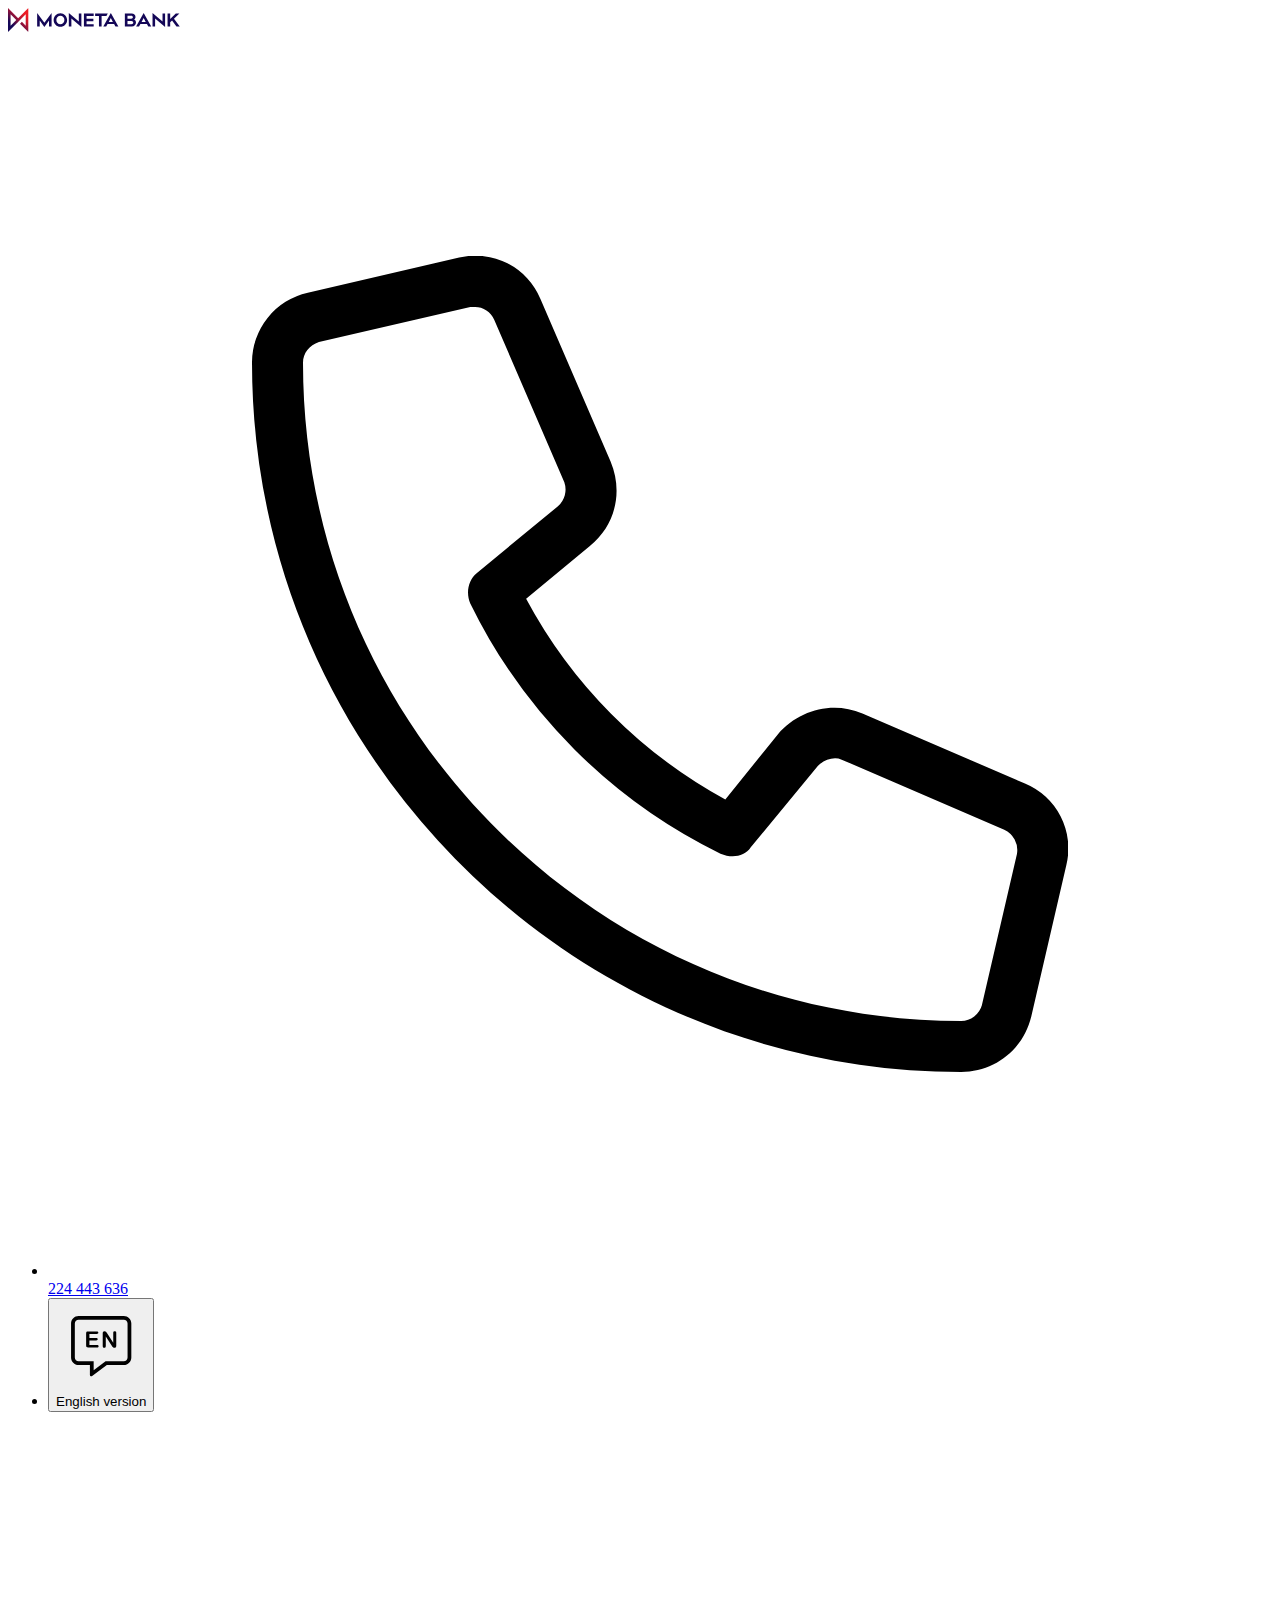
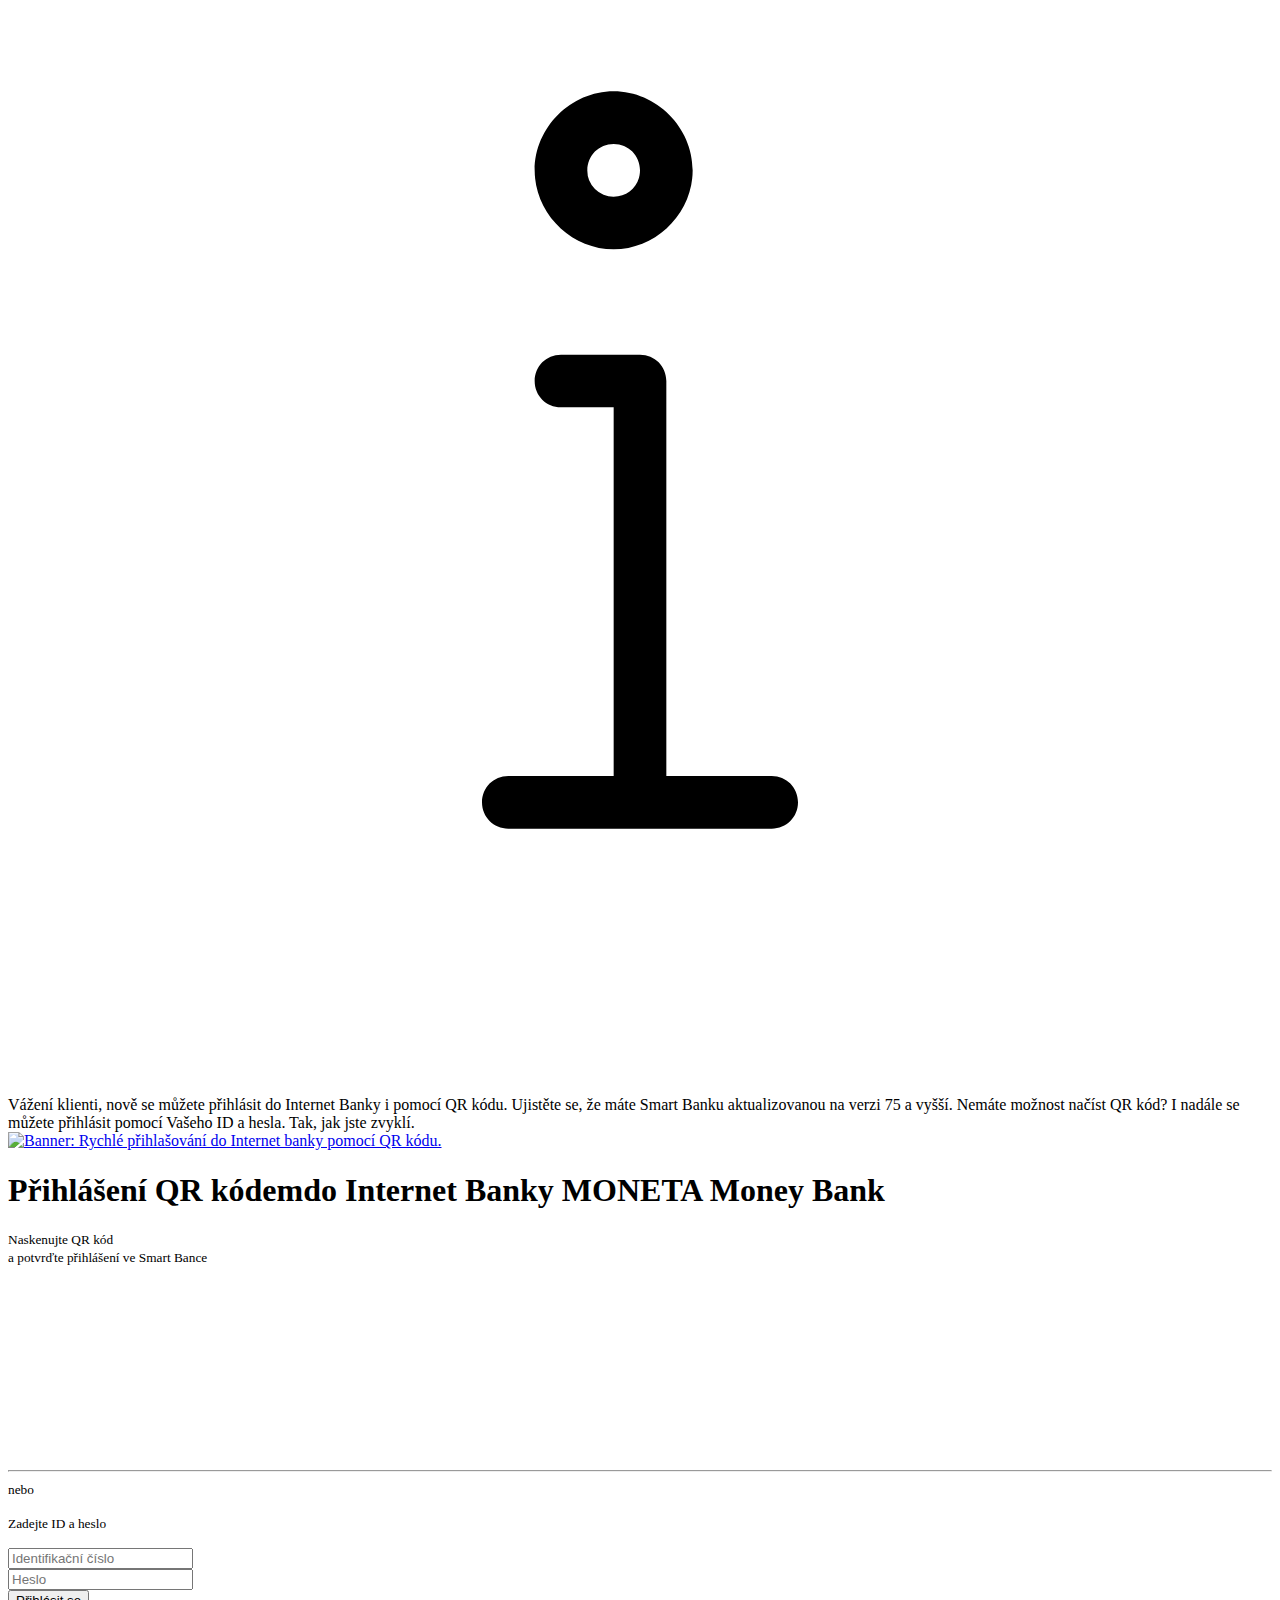
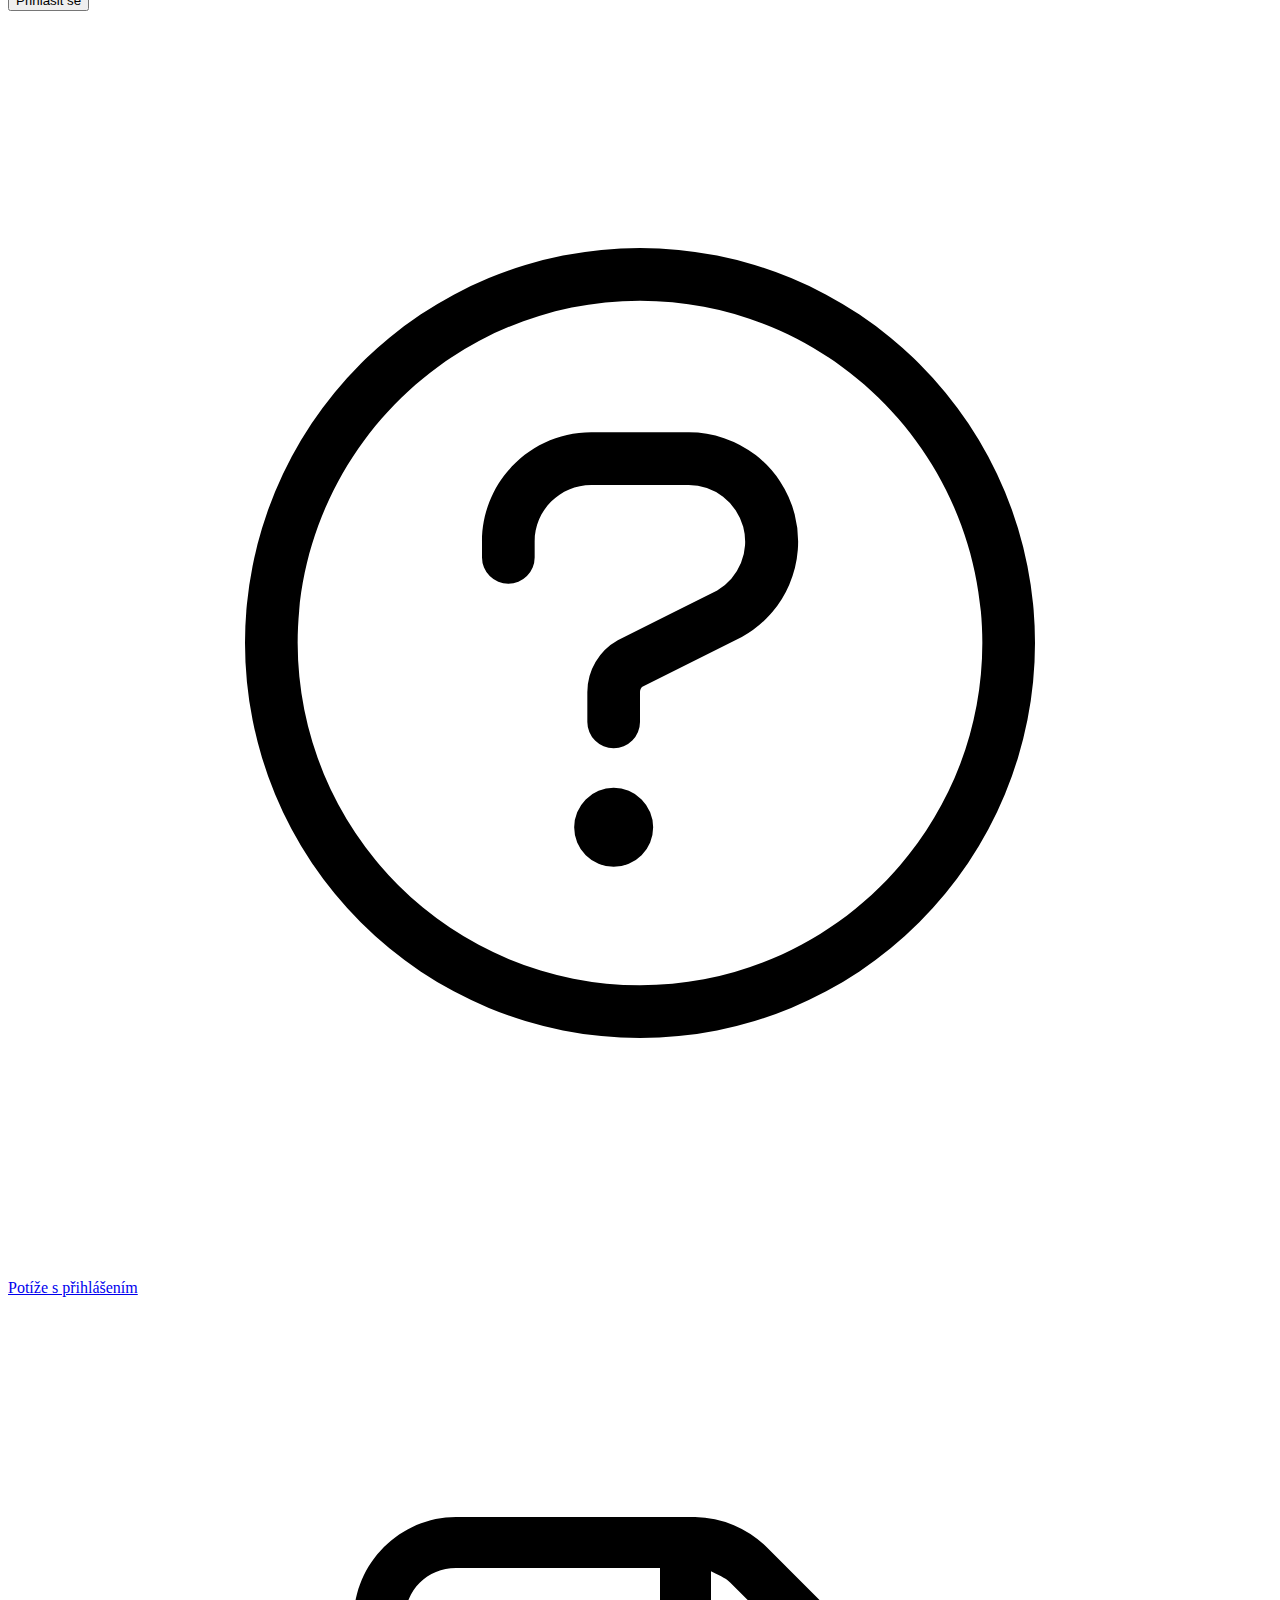
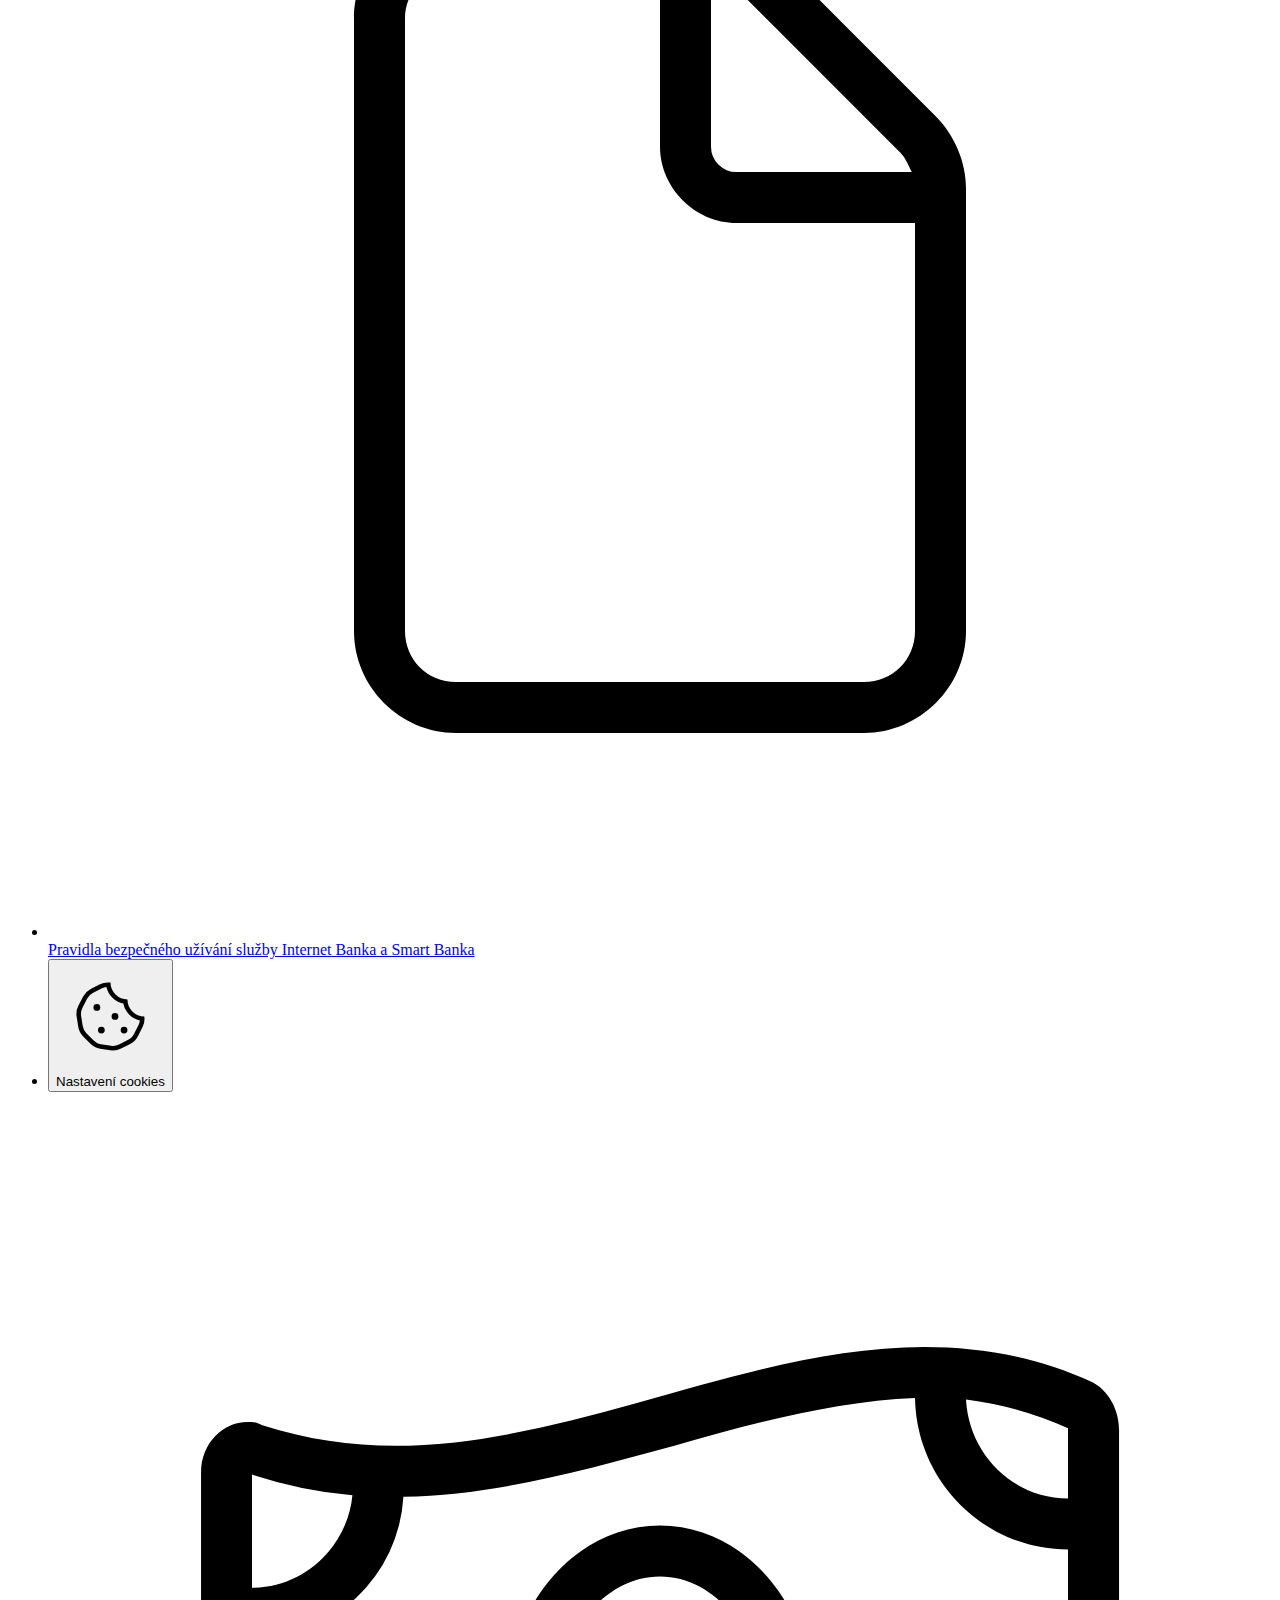
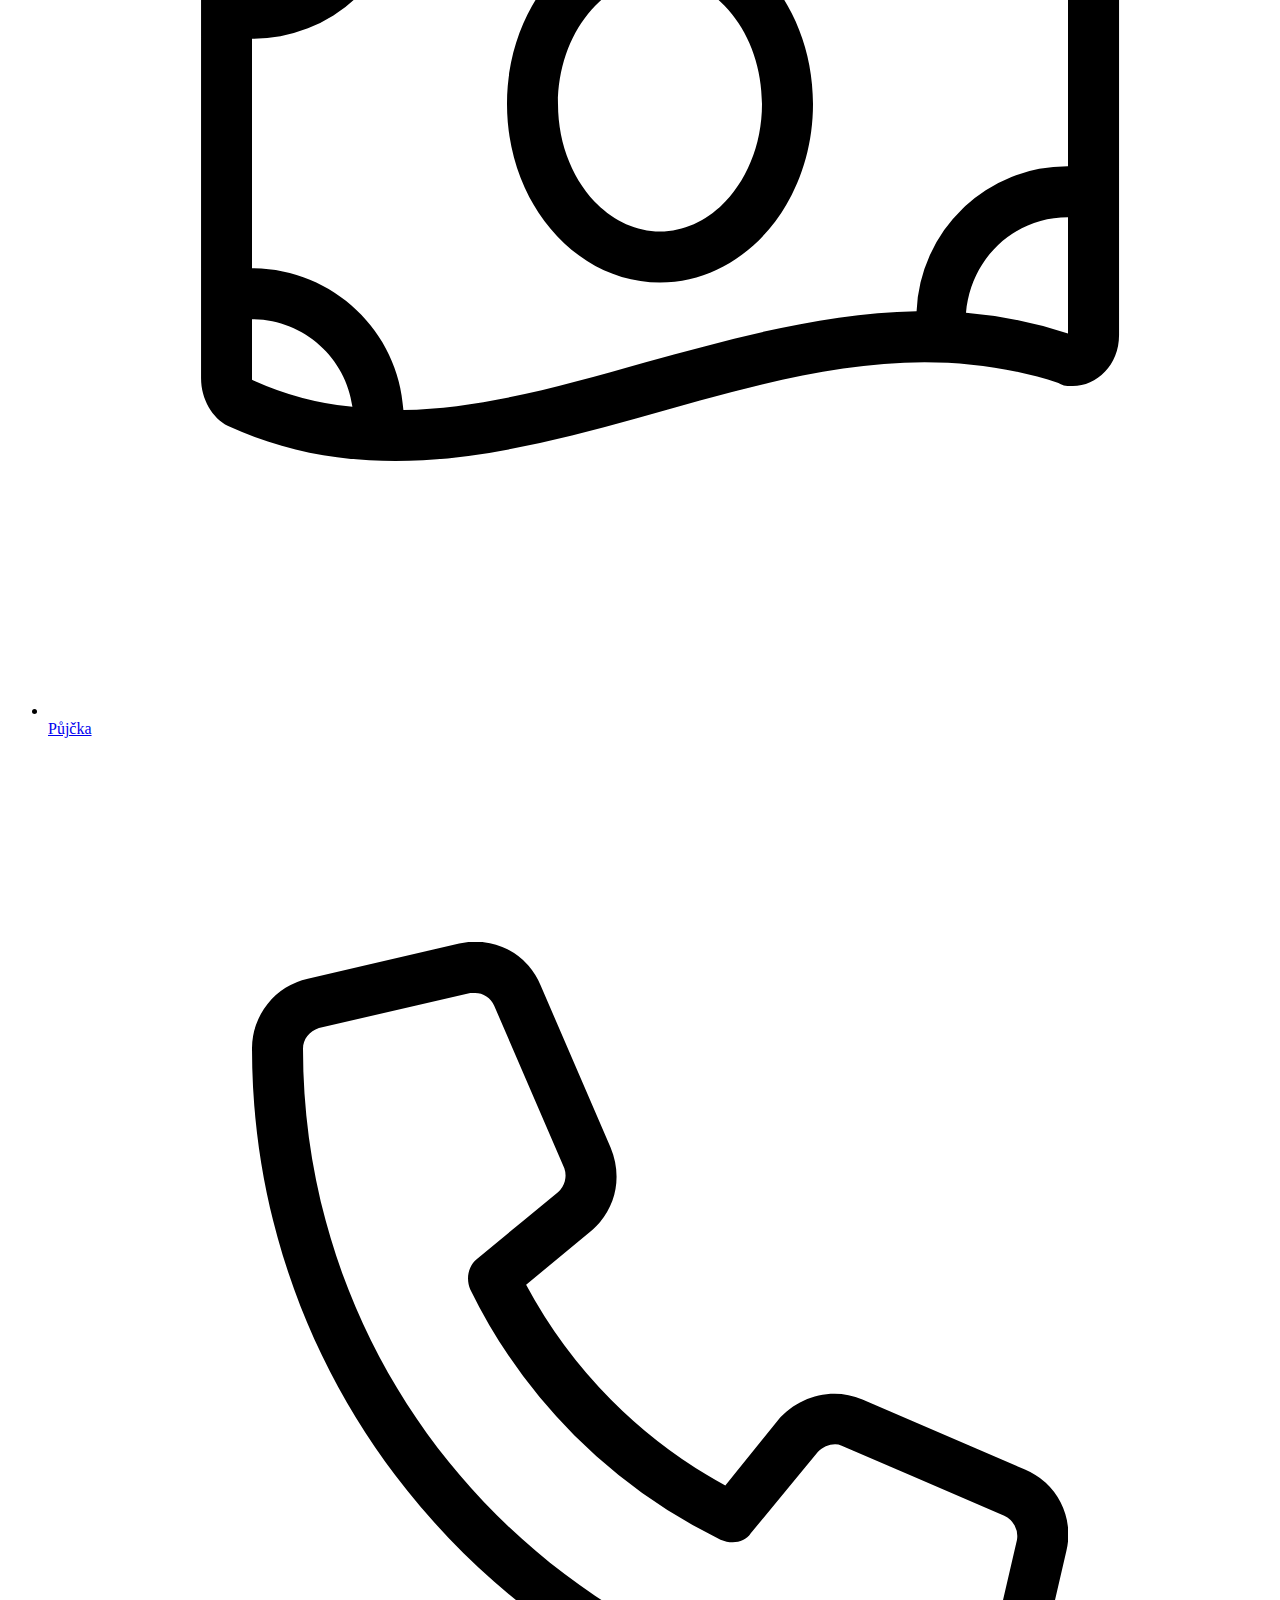
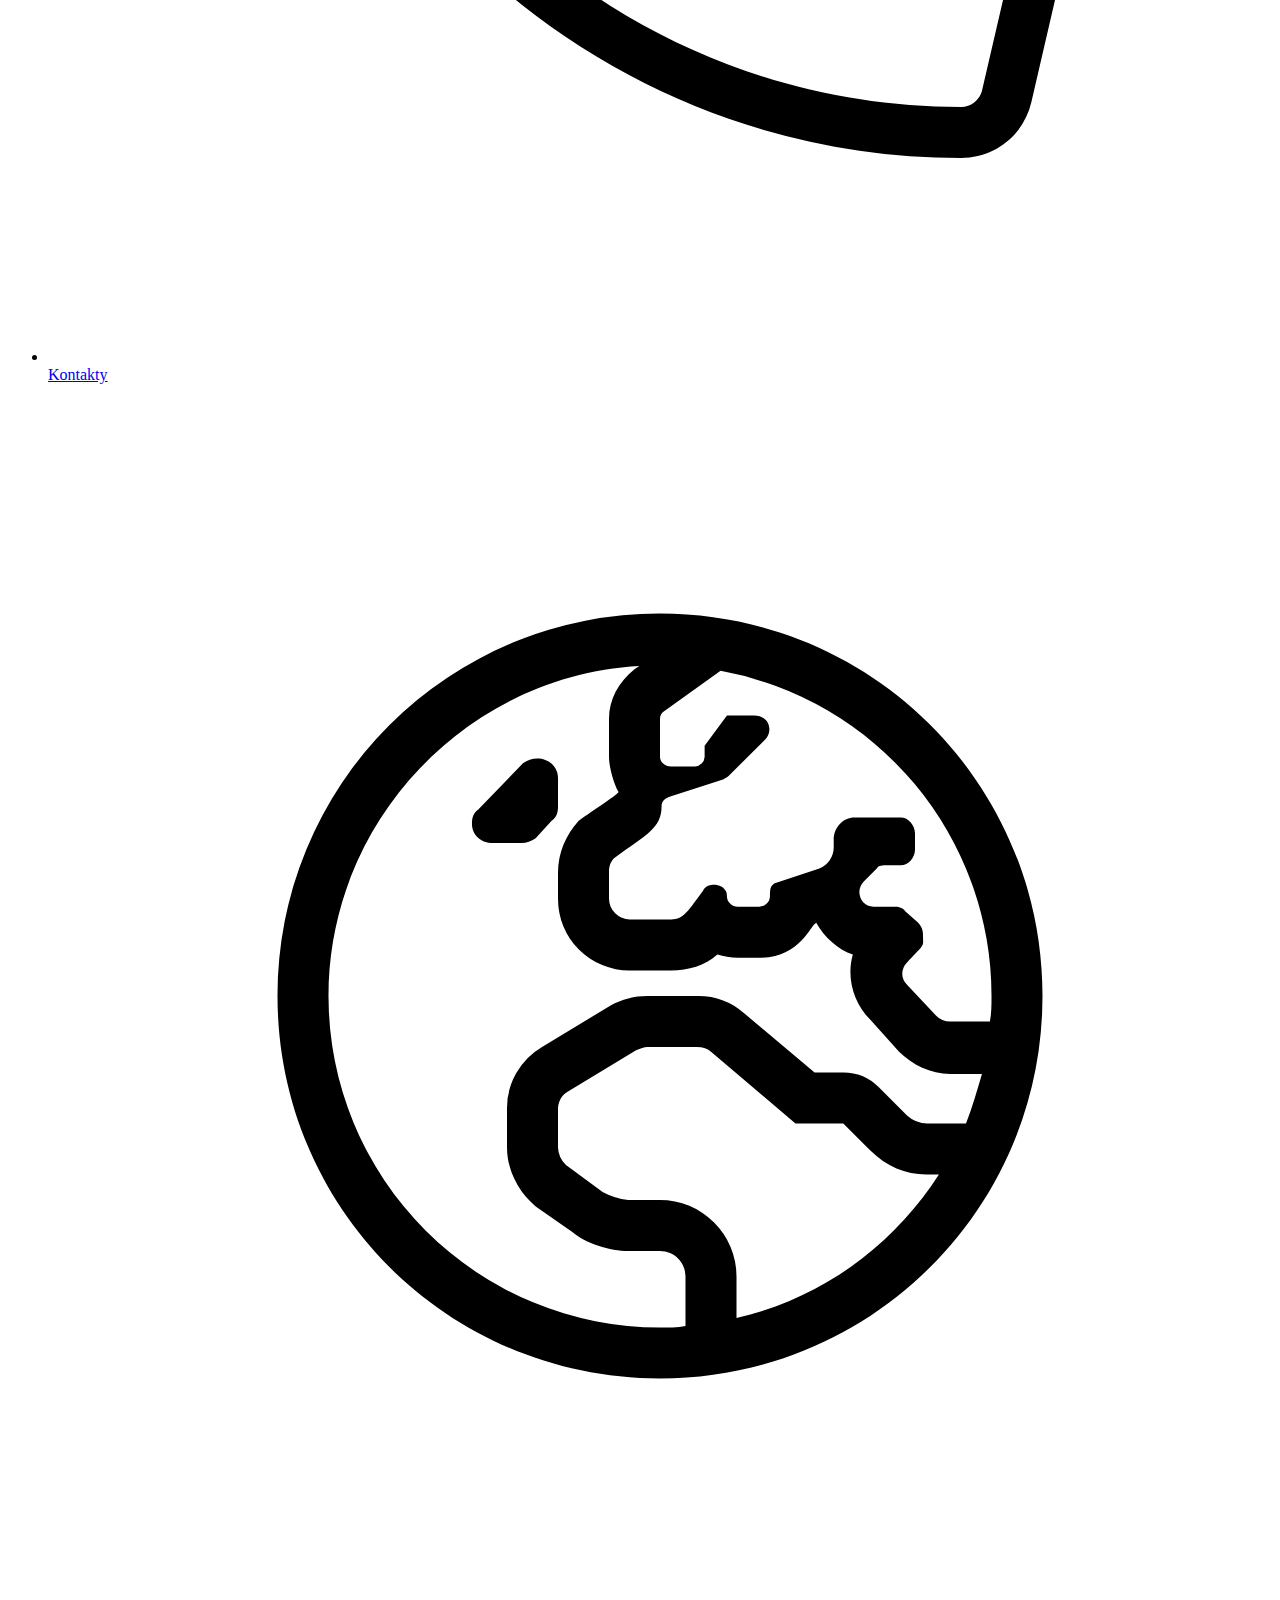
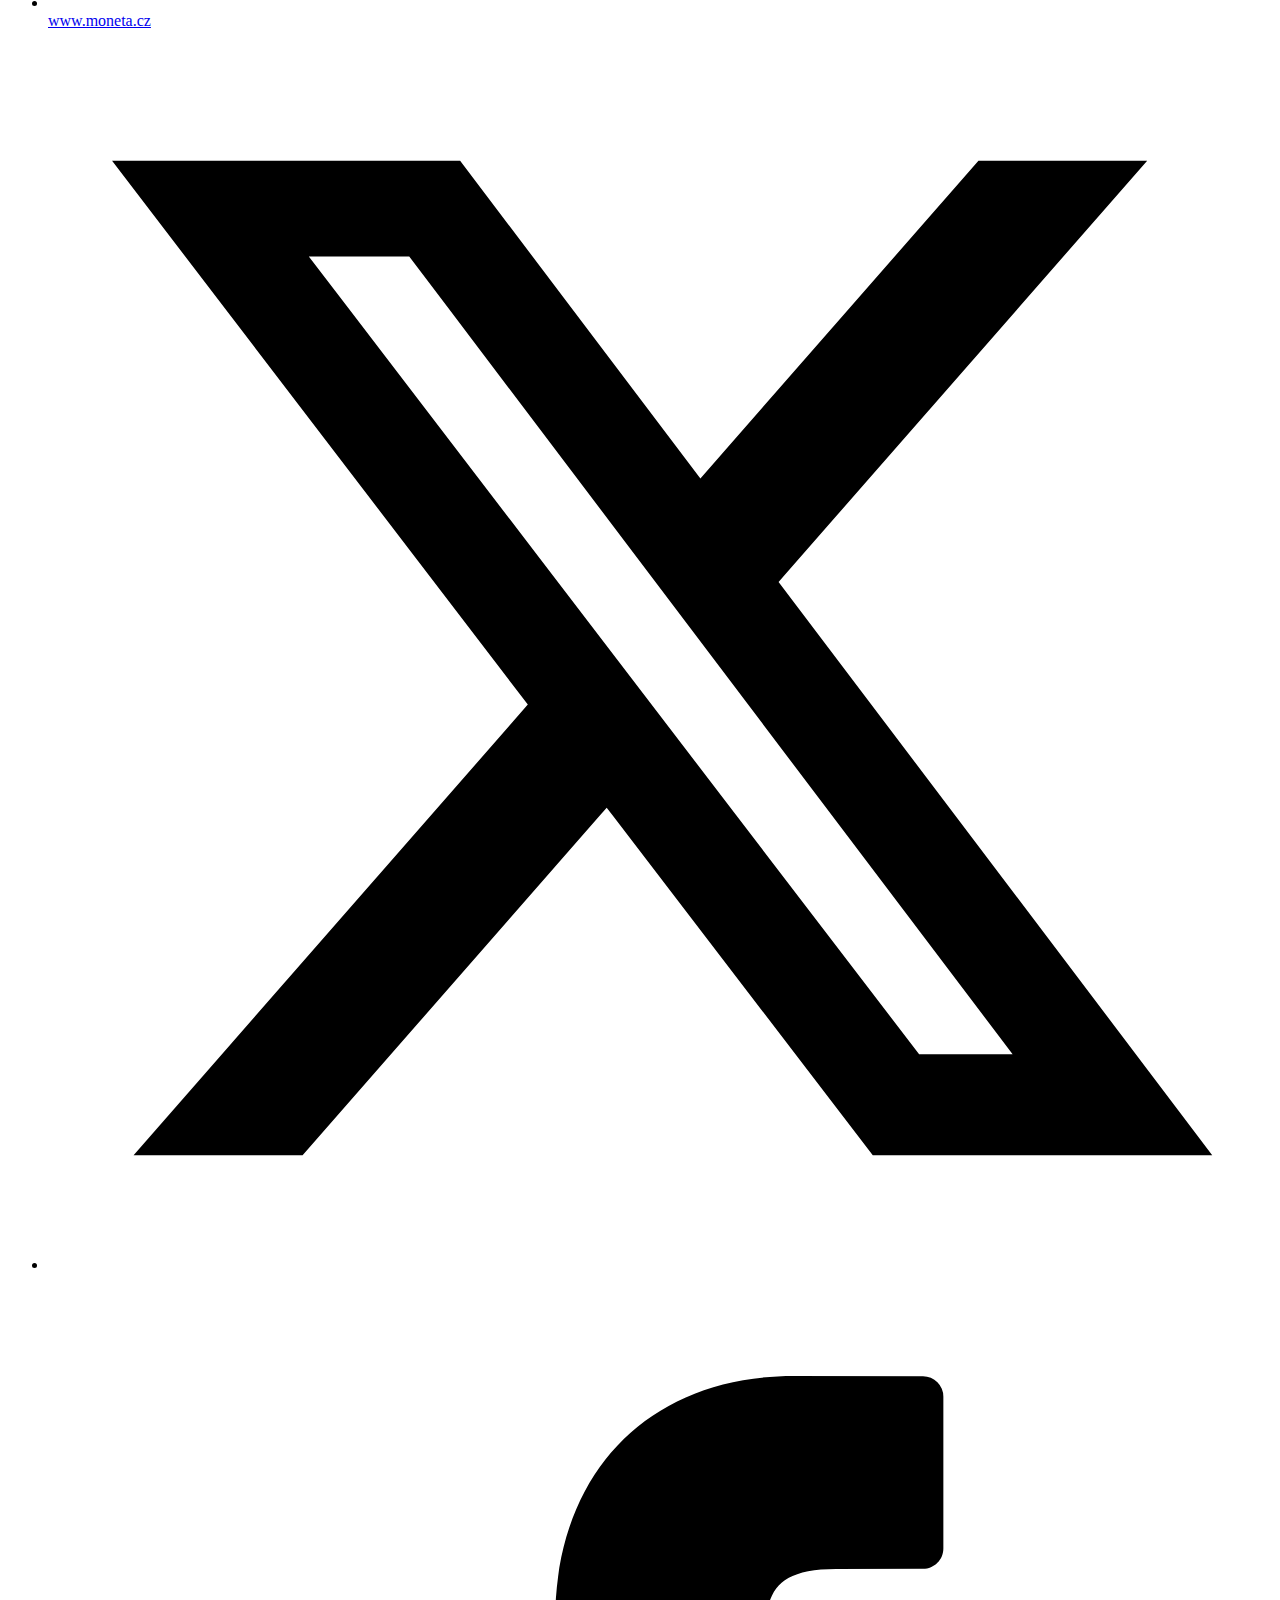
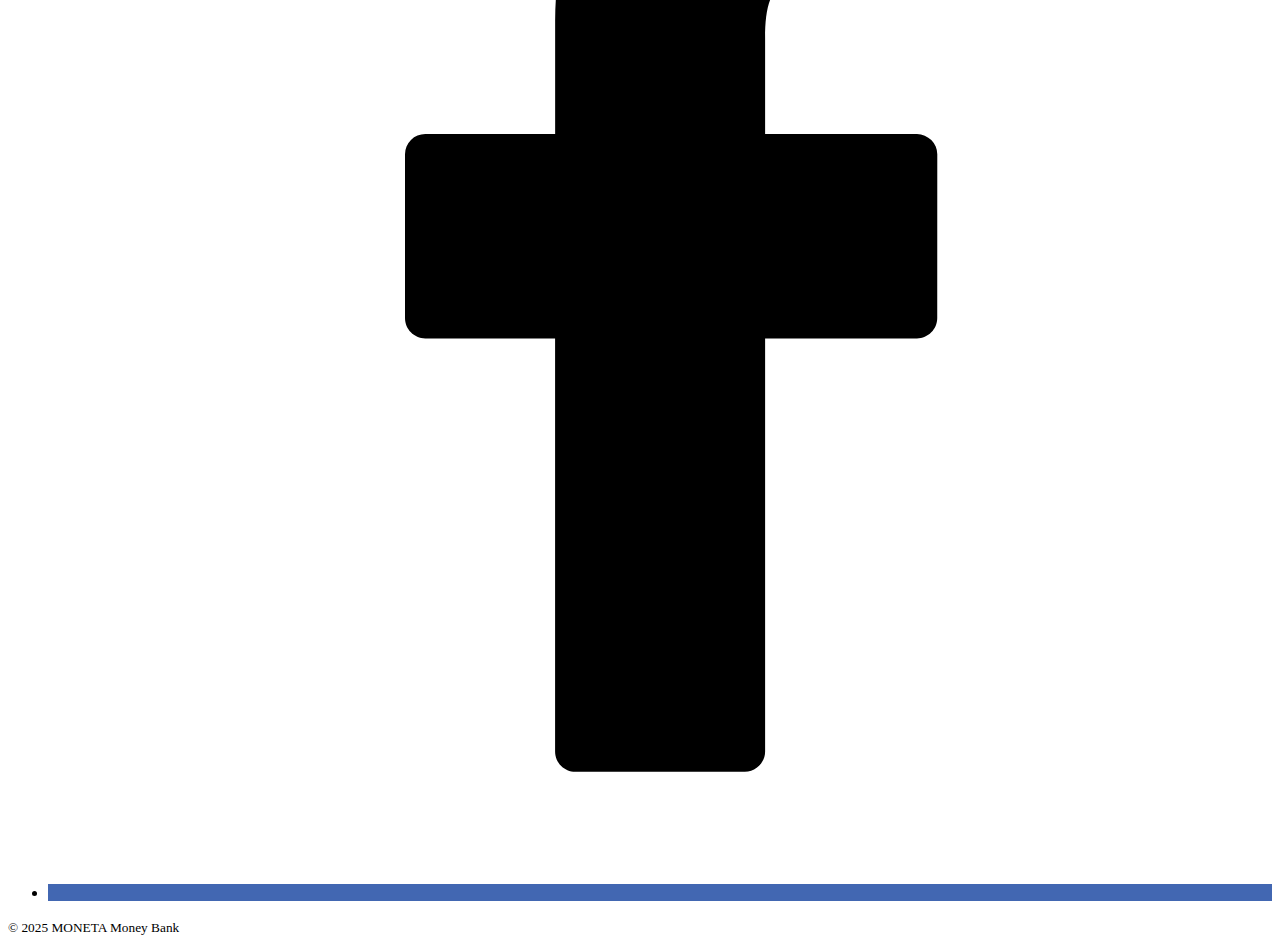
==== index.html @ cdca95a5 "asd" ====
<!DOCTYPE html>
<!-- saved from url=(0023)https://ib.moneta.cz/#/ -->
<html lang="cs"><head><meta http-equiv="Content-Type" content="text/html; charset=UTF-8"><link rel="shortcut icon" href="https://ib.moneta.cz/favicon.ico"><meta name="theme-color" content="#000000"><meta name="google" content="notranslate"><link rel="manifest" href="https://ib.moneta.cz/manifest.json"><meta name="viewport" content="width=device-width,initial-scale=1,user-scalable=nomaximum-scale=1"><meta name="apple-mobile-web-app-capable" content="yes"><meta http-equiv="Cache-Control" content="no-cache, no-store, must-revalidate"><meta http-equiv="Pragma" content="no-cache"><meta http-equiv="Expires" content="0"><meta http-equiv="Expires" content="Tue, 01 Jan 1980 1:00:00 GMT"><title>Internet Banka - MONETA Money Bank</title><script type="text/javascript">function OptanonWrapper(){var n=document.getElementById("ot-sdk-btn-floating");n&&(n.style="display: none;")}</script><script>const isLocalhost=Boolean("localhost"===window.location.hostname||"[::1]"===window.location.hostname||window.location.hostname.match(/^127(?:\.(?:25[0-5]|2[0-4][0-9]|[01]?[0-9][0-9]?)){3}$/));var config,dataLayer=[{Website:"Internet Banka",PageName:"Login"}],xmlhttp=new XMLHttpRequest;function isUnsupportedBrowserDetected(){return!document.getElementById("root").hasChildNodes()}function includeScript(e,t){var d=document.getElementsByTagName("head")[0],n=document.createElement("script");if(n.src=e,n.async=!0,n.type="text/javascript",t)for(let e=0;e<Object.keys(t).length;e++){const d=Object.keys(t)[e];n.setAttribute(d,t[d])}d.appendChild(n)}function includeStyleSheet(e){var t=document.getElementsByTagName("head")[0],d=document.createElement("link");d.href=e,d.rel="stylesheet",t.appendChild(d)}xmlhttp.open("GET","./config.json",!1),xmlhttp.onreadystatechange=function(){if(4===this.readyState&&200===this.status)try{config=JSON.parse(this.responseText),window.APP_MODE=config.APP_MODE,window.DEBUG_MODE=config.DEBUG_MODE,window.title=config.APP_NAME}catch(e){console.log(e)}else window.app_config={REACT_APP_ENV:"development",REACT_APP_API:"development"}},xmlhttp.send();var supportedBrowsers=/((CPU[ +]OS|iPhone[ +]OS|CPU[ +]iPhone|CPU IPhone OS)[ +]+(13[_.]4|13[_.]([5-9]|\d{2,})|13[_.]7|13[_.]([8-9]|\d{2,})|(1[4-9]|[2-9]\d|\d{3,})[_.]\d+|14[_.]0|14[_.]([1-9]|\d{2,})|14[_.]4|14[_.]([5-9]|\d{2,})|(1[5-9]|[2-9]\d|\d{3,})[_.]\d+)(?:[_.]\d+)?)|(SamsungBrowser\/(13\.0|13\.([1-9]|\d{2,})|(1[4-9]|[2-9]\d|\d{3,})\.\d+))|(Edge\/(88(?:\.0)?|88(?:\.([1-9]|\d{2,}))?|(89|9\d|\d{3,})(?:\.\d+)?))|((Chromium|Chrome)\/(79\.0|79\.([1-9]|\d{2,})|([8-9]\d|\d{3,})\.\d+|87\.0|87\.([1-9]|\d{2,})|(8[8-9]|9\d|\d{3,})\.\d+)(?:\.\d+)?)|(Version\/(13\.1|13\.([2-9]|\d{2,})|(1[4-9]|[2-9]\d|\d{3,})\.\d+|14\.0|14\.([1-9]|\d{2,})|(1[5-9]|[2-9]\d|\d{3,})\.\d+)(?:\.\d+)? Safari\/)|(Firefox\/(78\.0|78\.([1-9]|\d{2,})|(79|[8-9]\d|\d{3,})\.\d+|85\.0|85\.([1-9]|\d{2,})|(8[6-9]|9\d|\d{3,})\.\d+)\.\d+)|(Firefox\/(78\.0|78\.([1-9]|\d{2,})|(79|[8-9]\d|\d{3,})\.\d+|85\.0|85\.([1-9]|\d{2,})|(8[6-9]|9\d|\d{3,})\.\d+)(pre|[ab]\d+[a-z]*)?)/;!supportedBrowsers.test(navigator.userAgent)&&config.OLD_IB_LOGIN_PAGE&&config.FEATURE_FLAGS&&!1!==config.FEATURE_FLAGS.UNSUPPORTED_BROWSERS_DETECTION&&(window.location.href=config.OLD_IB_LOGIN_PAGE+"?unsupportedBrowser=true"),window.onload=function(){!1!==config.USE_ANALYTICS&&includeScript("./vendors/launch/97dcc26c2440/4b6116328f07/launch-063e383bd603.min.js"),isLocalhost||includeScript(config.AFS_URL),config.DISABLE_COOKIE_SHIELD||includeScript("https://cdn.cookielaw.org/scripttemplates/otSDKStub.js",{"data-document-language":"true","data-domain-script":"dccbf009-8d9e-41fe-a9f5-95bc63b9a9fe"}),config.FEATURE_FLAGS.SCREENSHARING_ENABLED&&(!function(){const e=navigator.mediaDevices.getDisplayMedia;navigator.mediaDevices.getDisplayMedia=async function(t={}){return t.selfBrowserSurface="include",e.call(this,t)}}(),includeScript("./vendors/linksoft/js/linksoft.js"),includeStyleSheet("./vendors/linksoft/css/linksoft.css"))}</script><link href="./Internet Banka - MONETA Money Bank_files/13.28f2ed7c.chunk.css" rel="stylesheet"><link href="./Internet Banka - MONETA Money Bank_files/main.e1dcc579.chunk.css" rel="stylesheet"><script src="./Internet Banka - MONETA Money Bank_files/launch-063e383bd603.min.js.stáhnout" async="" type="text/javascript"></script><script src="./Internet Banka - MONETA Money Bank_files/8rwzPySP46.js.stáhnout" async="" type="text/javascript"></script><script src="./Internet Banka - MONETA Money Bank_files/otSDKStub.js.stáhnout" async="" type="text/javascript" data-document-language="true" data-domain-script="dccbf009-8d9e-41fe-a9f5-95bc63b9a9fe"></script><script src="./Internet Banka - MONETA Money Bank_files/linksoft.js.stáhnout" async="" type="text/javascript"></script><link href="./Internet Banka - MONETA Money Bank_files/linksoft.css" rel="stylesheet"><link rel="stylesheet" type="text/css" href="./Internet Banka - MONETA Money Bank_files/5.c70493a1.chunk.css"><script charset="utf-8" src="./Internet Banka - MONETA Money Bank_files/5.da515433.chunk.js.stáhnout"></script><link rel="stylesheet" type="text/css" href="./Internet Banka - MONETA Money Bank_files/28.6c9e293d.chunk.css"><script charset="utf-8" src="./Internet Banka - MONETA Money Bank_files/28.a0a40a3f.chunk.js.stáhnout"></script><script charset="utf-8" src="./Internet Banka - MONETA Money Bank_files/228.d1aca3d6.chunk.js.stáhnout"></script><script charset="utf-8" src="./Internet Banka - MONETA Money Bank_files/274.3ea740b3.chunk.js.stáhnout"></script><script charset="utf-8" src="./Internet Banka - MONETA Money Bank_files/251.c2c261be.chunk.js.stáhnout"></script><script charset="utf-8" src="./Internet Banka - MONETA Money Bank_files/471.5788b235.chunk.js.stáhnout"></script><script charset="utf-8" src="./Internet Banka - MONETA Money Bank_files/544.2e0209e8.chunk.js.stáhnout"></script><script charset="utf-8" src="./Internet Banka - MONETA Money Bank_files/385.05543b02.chunk.js.stáhnout"></script><script charset="utf-8" src="./Internet Banka - MONETA Money Bank_files/654.39e1bffe.chunk.js.stáhnout"></script><script charset="utf-8" src="./Internet Banka - MONETA Money Bank_files/342.26e54a82.chunk.js.stáhnout"></script><script charset="utf-8" src="./Internet Banka - MONETA Money Bank_files/302.1e02de03.chunk.js.stáhnout"></script><script src="./Internet Banka - MONETA Money Bank_files/AppMeasurement.min.js.stáhnout" async=""></script><script src="./Internet Banka - MONETA Money Bank_files/AppMeasurement_Module_ActivityMap.min.js.stáhnout" async=""></script><script src="./Internet Banka - MONETA Money Bank_files/RC316379b5d2ac4a8fa563b316eec02935-source.min.js.stáhnout" async=""></script><script src="./Internet Banka - MONETA Money Bank_files/otBannerSdk.js.stáhnout" async="" type="text/javascript"></script><script charset="utf-8" src="./Internet Banka - MONETA Money Bank_files/426.2699045f.chunk.js.stáhnout"></script><style id="onetrust-style">#onetrust-banner-sdk .onetrust-vendors-list-handler{cursor:pointer;color:#1f96db;font-size:inherit;font-weight:700;text-decoration:none;margin-left:5px}#onetrust-banner-sdk .onetrust-vendors-list-handler:hover{color:#1f96db}#onetrust-banner-sdk:focus{outline:2px solid #000;outline-offset:-2px}#onetrust-banner-sdk a:focus{outline:2px solid #000}#onetrust-banner-sdk #onetrust-accept-btn-handler,#onetrust-banner-sdk #onetrust-reject-all-handler,#onetrust-banner-sdk #onetrust-pc-btn-handler{outline-offset:1px}#onetrust-banner-sdk.ot-bnr-w-logo .ot-bnr-logo{height:64px;width:64px}#onetrust-banner-sdk .ot-tcf2-vendor-count.ot-text-bold{font-weight:700}#onetrust-banner-sdk .ot-close-icon,#onetrust-pc-sdk .ot-close-icon,#ot-sync-ntfy .ot-close-icon{background-size:contain;background-repeat:no-repeat;background-position:center;height:12px;width:12px}#onetrust-banner-sdk .powered-by-logo,#onetrust-banner-sdk .ot-pc-footer-logo a,#onetrust-pc-sdk .powered-by-logo,#onetrust-pc-sdk .ot-pc-footer-logo a,#ot-sync-ntfy .powered-by-logo,#ot-sync-ntfy .ot-pc-footer-logo a{background-size:contain;background-repeat:no-repeat;background-position:center;height:25px;width:152px;display:block;text-decoration:none;font-size:.75em}#onetrust-banner-sdk .powered-by-logo:hover,#onetrust-banner-sdk .ot-pc-footer-logo a:hover,#onetrust-pc-sdk .powered-by-logo:hover,#onetrust-pc-sdk .ot-pc-footer-logo a:hover,#ot-sync-ntfy .powered-by-logo:hover,#ot-sync-ntfy .ot-pc-footer-logo a:hover{color:#565656}#onetrust-banner-sdk h3 *,#onetrust-banner-sdk h4 *,#onetrust-banner-sdk h6 *,#onetrust-banner-sdk button *,#onetrust-banner-sdk a[data-parent-id] *,#onetrust-pc-sdk h3 *,#onetrust-pc-sdk h4 *,#onetrust-pc-sdk h6 *,#onetrust-pc-sdk button *,#onetrust-pc-sdk a[data-parent-id] *,#ot-sync-ntfy h3 *,#ot-sync-ntfy h4 *,#ot-sync-ntfy h6 *,#ot-sync-ntfy button *,#ot-sync-ntfy a[data-parent-id] *{font-size:inherit;font-weight:inherit;color:inherit}#onetrust-banner-sdk .ot-hide,#onetrust-pc-sdk .ot-hide,#ot-sync-ntfy .ot-hide{display:none!important}#onetrust-banner-sdk button.ot-link-btn:hover,#onetrust-pc-sdk button.ot-link-btn:hover,#ot-sync-ntfy button.ot-link-btn:hover{text-decoration:underline;opacity:1}#onetrust-pc-sdk .ot-sdk-row .ot-sdk-column{padding:0}#onetrust-pc-sdk .ot-sdk-container{padding-right:0}#onetrust-pc-sdk .ot-sdk-row{flex-direction:initial;width:100%}#onetrust-pc-sdk [type=checkbox]:checked,#onetrust-pc-sdk [type=checkbox]:not(:checked){pointer-events:initial}#onetrust-pc-sdk [type=checkbox]:disabled+label::before,#onetrust-pc-sdk [type=checkbox]:disabled+label:after,#onetrust-pc-sdk [type=checkbox]:disabled+label{pointer-events:none;opacity:.7}#onetrust-pc-sdk #vendor-list-content{transform:translate3d(0,0,0)}#onetrust-pc-sdk li input[type=checkbox]{z-index:1}#onetrust-pc-sdk li .ot-checkbox label{z-index:2}#onetrust-pc-sdk li .ot-checkbox input[type=checkbox]{height:auto;width:auto}#onetrust-pc-sdk li .host-title a,#onetrust-pc-sdk li .ot-host-name a,#onetrust-pc-sdk li .accordion-text,#onetrust-pc-sdk li .ot-acc-txt{z-index:2;position:relative}#onetrust-pc-sdk input{margin:3px .1ex}#onetrust-pc-sdk .pc-logo,#onetrust-pc-sdk .ot-pc-logo{height:60px;width:180px;background-position:center;background-size:contain;background-repeat:no-repeat;display:inline-flex;justify-content:center;align-items:center}#onetrust-pc-sdk .pc-logo img,#onetrust-pc-sdk .ot-pc-logo img{max-height:100%;max-width:100%}#onetrust-pc-sdk .screen-reader-only,#onetrust-pc-sdk .ot-scrn-rdr,.ot-sdk-cookie-policy .screen-reader-only,.ot-sdk-cookie-policy .ot-scrn-rdr{border:0;clip:rect(0 0 0 0);height:1px;margin:-1px;overflow:hidden;padding:0;position:absolute;width:1px}#onetrust-pc-sdk.ot-fade-in,.onetrust-pc-dark-filter.ot-fade-in,#onetrust-banner-sdk.ot-fade-in{animation-name:onetrust-fade-in;animation-duration:400ms;animation-timing-function:ease-in-out}#onetrust-pc-sdk.ot-hide{display:none!important}.onetrust-pc-dark-filter.ot-hide{display:none!important}#ot-sdk-btn.ot-sdk-show-settings,#ot-sdk-btn.optanon-show-settings{color:#68b631;border:1px solid #68b631;height:auto;white-space:normal;word-wrap:break-word;padding:.8em 2em;font-size:.8em;line-height:1.2;cursor:pointer;-moz-transition:.1s ease;-o-transition:.1s ease;-webkit-transition:1s ease;transition:.1s ease}#ot-sdk-btn.ot-sdk-show-settings:hover,#ot-sdk-btn.optanon-show-settings:hover{color:#fff;background-color:#68b631}.onetrust-pc-dark-filter{background:rgba(0,0,0,.5);z-index:2147483646;width:100%;height:100%;overflow:hidden;position:fixed;top:0;bottom:0;left:0}@keyframes onetrust-fade-in{0%{opacity:0}100%{opacity:1}}.ot-cookie-label{text-decoration:underline}@media only screen and (min-width:426px)and (max-width:896px)and (orientation:landscape){#onetrust-pc-sdk p{font-size:.75em}}#onetrust-banner-sdk .banner-option-input:focus+label{outline:1px solid #000;outline-style:auto}.category-vendors-list-handler+a:focus,.category-vendors-list-handler+a:focus-visible{outline:2px solid #000}#onetrust-pc-sdk .ot-userid-title{margin-top:10px}#onetrust-pc-sdk .ot-userid-title>span,#onetrust-pc-sdk .ot-userid-timestamp>span{font-weight:700}#onetrust-pc-sdk .ot-userid-desc{font-style:italic}#onetrust-pc-sdk .ot-host-desc a{pointer-events:initial}#onetrust-pc-sdk .ot-ven-hdr>p a{position:relative;z-index:2;pointer-events:initial}#onetrust-pc-sdk .ot-vnd-serv .ot-vnd-item .ot-vnd-info a,#onetrust-pc-sdk .ot-vs-list .ot-vnd-item .ot-vnd-info a{margin-right:auto}#onetrust-pc-sdk .ot-pc-footer-logo img{width:136px;height:16px}#onetrust-pc-sdk .ot-pur-vdr-count{font-weight:400;font-size:.7rem;padding-top:3px;display:block}#onetrust-banner-sdk .ot-optout-signal,#onetrust-pc-sdk .ot-optout-signal{border:1px solid #32ae88;border-radius:3px;padding:5px;margin-bottom:10px;background-color:#f9fffa;font-size:.85rem;line-height:2}#onetrust-banner-sdk .ot-optout-signal .ot-optout-icon,#onetrust-pc-sdk .ot-optout-signal .ot-optout-icon{display:inline;margin-right:5px}#onetrust-banner-sdk .ot-optout-signal svg,#onetrust-pc-sdk .ot-optout-signal svg{height:20px;width:30px;transform:scale(.5)}#onetrust-banner-sdk .ot-optout-signal svg path,#onetrust-pc-sdk .ot-optout-signal svg path{fill:#32ae88}#onetrust-consent-sdk .ot-general-modal{overflow:hidden;position:fixed;margin:0 auto;top:50%;left:50%;width:40%;padding:1.5rem;max-width:575px;min-width:575px;z-index:2147483647;border-radius:2.5px;transform:translate(-50%,-50%)}#onetrust-consent-sdk .ot-signature-health-group{margin-top:1rem;padding-left:1.25rem;padding-right:1.25rem;margin-bottom:.625rem;width:calc(100% - 2.5rem)}#onetrust-consent-sdk .ot-signature-health-group .ot-signature-health-form{gap:.5rem}#onetrust-consent-sdk .ot-signature-health .ot-signature-health-form{width:70%;gap:.35rem}#onetrust-consent-sdk .ot-signature-health .ot-signature-input{height:38px;padding:6px 10px;background-color:#fff;border:1px solid #d1d1d1;border-radius:4px;box-shadow:none;box-sizing:border-box}#onetrust-consent-sdk .ot-signature-health .ot-signature-subtitle{font-size:1.125rem}#onetrust-consent-sdk .ot-signature-health .ot-signature-group-title{font-size:1.25rem;font-weight:700}#onetrust-consent-sdk .ot-signature-health,#onetrust-consent-sdk .ot-signature-health-group{display:flex;flex-direction:column;gap:1rem}#onetrust-consent-sdk .ot-signature-health .ot-signature-cont,#onetrust-consent-sdk .ot-signature-health-group .ot-signature-cont{display:flex;flex-direction:column;gap:.25rem}#onetrust-consent-sdk .ot-signature-health .ot-signature-paragraph,#onetrust-consent-sdk .ot-signature-health-group .ot-signature-paragraph{margin:0;line-height:20px;font-size:max(14px,.875rem)}#onetrust-consent-sdk .ot-signature-health .ot-health-signature-error,#onetrust-consent-sdk .ot-signature-health-group .ot-health-signature-error{color:#4d4d4d;font-size:min(12px,.75rem)}#onetrust-consent-sdk .ot-signature-health .ot-signature-buttons-cont,#onetrust-consent-sdk .ot-signature-health-group .ot-signature-buttons-cont{margin-top:max(.75rem,2%);gap:1rem;display:flex;justify-content:flex-end}#onetrust-consent-sdk .ot-signature-health .ot-signature-button,#onetrust-consent-sdk .ot-signature-health-group .ot-signature-button{flex:1;height:auto;color:#fff;cursor:pointer;line-height:1.2;min-width:125px;font-weight:600;font-size:.813em;border-radius:2px;padding:12px 10px;white-space:normal;word-wrap:break-word;word-break:break-word;background-color:#68b631;border:2px solid #68b631}#onetrust-consent-sdk .ot-signature-health .ot-signature-button.reject,#onetrust-consent-sdk .ot-signature-health-group .ot-signature-button.reject{background-color:#fff}#onetrust-consent-sdk .ot-input-field-cont{display:flex;flex-direction:column;gap:.5rem}#onetrust-consent-sdk .ot-input-field-cont .ot-signature-input{width:65%}#onetrust-consent-sdk .ot-signature-health-form{display:flex;flex-direction:column}#onetrust-consent-sdk .ot-signature-health-form .ot-signature-label{margin-bottom:0;line-height:20px;font-size:max(14px,.875rem)}@media only screen and (max-width:600px){#onetrust-consent-sdk .ot-general-modal{min-width:100%}#onetrust-consent-sdk .ot-signature-health .ot-signature-health-form{width:100%}#onetrust-consent-sdk .ot-input-field-cont .ot-signature-input{width:100%}}#onetrust-banner-sdk,#onetrust-pc-sdk,#ot-sdk-cookie-policy,#ot-sync-ntfy{font-size:16px}#onetrust-banner-sdk *,#onetrust-banner-sdk ::after,#onetrust-banner-sdk ::before,#onetrust-pc-sdk *,#onetrust-pc-sdk ::after,#onetrust-pc-sdk ::before,#ot-sdk-cookie-policy *,#ot-sdk-cookie-policy ::after,#ot-sdk-cookie-policy ::before,#ot-sync-ntfy *,#ot-sync-ntfy ::after,#ot-sync-ntfy ::before{-webkit-box-sizing:content-box;-moz-box-sizing:content-box;box-sizing:content-box}#onetrust-banner-sdk div,#onetrust-banner-sdk span,#onetrust-banner-sdk h1,#onetrust-banner-sdk h2,#onetrust-banner-sdk h3,#onetrust-banner-sdk h4,#onetrust-banner-sdk h5,#onetrust-banner-sdk h6,#onetrust-banner-sdk p,#onetrust-banner-sdk img,#onetrust-banner-sdk svg,#onetrust-banner-sdk button,#onetrust-banner-sdk section,#onetrust-banner-sdk a,#onetrust-banner-sdk label,#onetrust-banner-sdk input,#onetrust-banner-sdk ul,#onetrust-banner-sdk li,#onetrust-banner-sdk nav,#onetrust-banner-sdk table,#onetrust-banner-sdk thead,#onetrust-banner-sdk tr,#onetrust-banner-sdk td,#onetrust-banner-sdk tbody,#onetrust-banner-sdk .ot-main-content,#onetrust-banner-sdk .ot-toggle,#onetrust-banner-sdk #ot-content,#onetrust-banner-sdk #ot-pc-content,#onetrust-banner-sdk .checkbox,#onetrust-pc-sdk div,#onetrust-pc-sdk span,#onetrust-pc-sdk h1,#onetrust-pc-sdk h2,#onetrust-pc-sdk h3,#onetrust-pc-sdk h4,#onetrust-pc-sdk h5,#onetrust-pc-sdk h6,#onetrust-pc-sdk p,#onetrust-pc-sdk img,#onetrust-pc-sdk svg,#onetrust-pc-sdk button,#onetrust-pc-sdk section,#onetrust-pc-sdk a,#onetrust-pc-sdk label,#onetrust-pc-sdk input,#onetrust-pc-sdk ul,#onetrust-pc-sdk li,#onetrust-pc-sdk nav,#onetrust-pc-sdk table,#onetrust-pc-sdk thead,#onetrust-pc-sdk tr,#onetrust-pc-sdk td,#onetrust-pc-sdk tbody,#onetrust-pc-sdk .ot-main-content,#onetrust-pc-sdk .ot-toggle,#onetrust-pc-sdk #ot-content,#onetrust-pc-sdk #ot-pc-content,#onetrust-pc-sdk .checkbox,#ot-sdk-cookie-policy div,#ot-sdk-cookie-policy span,#ot-sdk-cookie-policy h1,#ot-sdk-cookie-policy h2,#ot-sdk-cookie-policy h3,#ot-sdk-cookie-policy h4,#ot-sdk-cookie-policy h5,#ot-sdk-cookie-policy h6,#ot-sdk-cookie-policy p,#ot-sdk-cookie-policy img,#ot-sdk-cookie-policy svg,#ot-sdk-cookie-policy button,#ot-sdk-cookie-policy section,#ot-sdk-cookie-policy a,#ot-sdk-cookie-policy label,#ot-sdk-cookie-policy input,#ot-sdk-cookie-policy ul,#ot-sdk-cookie-policy li,#ot-sdk-cookie-policy nav,#ot-sdk-cookie-policy table,#ot-sdk-cookie-policy thead,#ot-sdk-cookie-policy tr,#ot-sdk-cookie-policy td,#ot-sdk-cookie-policy tbody,#ot-sdk-cookie-policy .ot-main-content,#ot-sdk-cookie-policy .ot-toggle,#ot-sdk-cookie-policy #ot-content,#ot-sdk-cookie-policy #ot-pc-content,#ot-sdk-cookie-policy .checkbox,#ot-sync-ntfy div,#ot-sync-ntfy span,#ot-sync-ntfy h1,#ot-sync-ntfy h2,#ot-sync-ntfy h3,#ot-sync-ntfy h4,#ot-sync-ntfy h5,#ot-sync-ntfy h6,#ot-sync-ntfy p,#ot-sync-ntfy img,#ot-sync-ntfy svg,#ot-sync-ntfy button,#ot-sync-ntfy section,#ot-sync-ntfy a,#ot-sync-ntfy label,#ot-sync-ntfy input,#ot-sync-ntfy ul,#ot-sync-ntfy li,#ot-sync-ntfy nav,#ot-sync-ntfy table,#ot-sync-ntfy thead,#ot-sync-ntfy tr,#ot-sync-ntfy td,#ot-sync-ntfy tbody,#ot-sync-ntfy .ot-main-content,#ot-sync-ntfy .ot-toggle,#ot-sync-ntfy #ot-content,#ot-sync-ntfy #ot-pc-content,#ot-sync-ntfy .checkbox{font-family:inherit;font-weight:400;-webkit-font-smoothing:auto;letter-spacing:normal;line-height:normal;padding:0;margin:0;height:auto;min-height:0;max-height:none;width:auto;min-width:0;max-width:none;border-radius:0;border:none;clear:none;float:none;position:static;bottom:auto;left:auto;right:auto;top:auto;text-align:left;text-decoration:none;text-indent:0;text-shadow:none;text-transform:none;white-space:normal;background:0 0;overflow:visible;vertical-align:baseline;visibility:visible;z-index:auto;box-shadow:none}#onetrust-banner-sdk label:before,#onetrust-banner-sdk label:after,#onetrust-banner-sdk .checkbox:after,#onetrust-banner-sdk .checkbox:before,#onetrust-pc-sdk label:before,#onetrust-pc-sdk label:after,#onetrust-pc-sdk .checkbox:after,#onetrust-pc-sdk .checkbox:before,#ot-sdk-cookie-policy label:before,#ot-sdk-cookie-policy label:after,#ot-sdk-cookie-policy .checkbox:after,#ot-sdk-cookie-policy .checkbox:before,#ot-sync-ntfy label:before,#ot-sync-ntfy label:after,#ot-sync-ntfy .checkbox:after,#ot-sync-ntfy .checkbox:before{content:"";content:none}#onetrust-banner-sdk .ot-sdk-container,#onetrust-pc-sdk .ot-sdk-container,#ot-sdk-cookie-policy .ot-sdk-container{position:relative;width:100%;max-width:100%;margin:0 auto;padding:0 20px;box-sizing:border-box}#onetrust-banner-sdk .ot-sdk-column,#onetrust-banner-sdk .ot-sdk-columns,#onetrust-pc-sdk .ot-sdk-column,#onetrust-pc-sdk .ot-sdk-columns,#ot-sdk-cookie-policy .ot-sdk-column,#ot-sdk-cookie-policy .ot-sdk-columns{width:100%;float:left;box-sizing:border-box;padding:0;display:initial}@media(min-width:400px){#onetrust-banner-sdk .ot-sdk-container,#onetrust-pc-sdk .ot-sdk-container,#ot-sdk-cookie-policy .ot-sdk-container{width:90%;padding:0}}@media(min-width:550px){#onetrust-banner-sdk .ot-sdk-container,#onetrust-pc-sdk .ot-sdk-container,#ot-sdk-cookie-policy .ot-sdk-container{width:100%}#onetrust-banner-sdk .ot-sdk-column,#onetrust-banner-sdk .ot-sdk-columns,#onetrust-pc-sdk .ot-sdk-column,#onetrust-pc-sdk .ot-sdk-columns,#ot-sdk-cookie-policy .ot-sdk-column,#ot-sdk-cookie-policy .ot-sdk-columns{margin-left:4%}#onetrust-banner-sdk .ot-sdk-column:first-child,#onetrust-banner-sdk .ot-sdk-columns:first-child,#onetrust-pc-sdk .ot-sdk-column:first-child,#onetrust-pc-sdk .ot-sdk-columns:first-child,#ot-sdk-cookie-policy .ot-sdk-column:first-child,#ot-sdk-cookie-policy .ot-sdk-columns:first-child{margin-left:0}#onetrust-banner-sdk .ot-sdk-two.ot-sdk-columns,#onetrust-pc-sdk .ot-sdk-two.ot-sdk-columns,#ot-sdk-cookie-policy .ot-sdk-two.ot-sdk-columns{width:13.3333333333%}#onetrust-banner-sdk .ot-sdk-three.ot-sdk-columns,#onetrust-pc-sdk .ot-sdk-three.ot-sdk-columns,#ot-sdk-cookie-policy .ot-sdk-three.ot-sdk-columns{width:22%}#onetrust-banner-sdk .ot-sdk-four.ot-sdk-columns,#onetrust-pc-sdk .ot-sdk-four.ot-sdk-columns,#ot-sdk-cookie-policy .ot-sdk-four.ot-sdk-columns{width:30.6666666667%}#onetrust-banner-sdk .ot-sdk-eight.ot-sdk-columns,#onetrust-pc-sdk .ot-sdk-eight.ot-sdk-columns,#ot-sdk-cookie-policy .ot-sdk-eight.ot-sdk-columns{width:65.3333333333%}#onetrust-banner-sdk .ot-sdk-nine.ot-sdk-columns,#onetrust-pc-sdk .ot-sdk-nine.ot-sdk-columns,#ot-sdk-cookie-policy .ot-sdk-nine.ot-sdk-columns{width:74%}#onetrust-banner-sdk .ot-sdk-ten.ot-sdk-columns,#onetrust-pc-sdk .ot-sdk-ten.ot-sdk-columns,#ot-sdk-cookie-policy .ot-sdk-ten.ot-sdk-columns{width:82.6666666667%}#onetrust-banner-sdk .ot-sdk-eleven.ot-sdk-columns,#onetrust-pc-sdk .ot-sdk-eleven.ot-sdk-columns,#ot-sdk-cookie-policy .ot-sdk-eleven.ot-sdk-columns{width:91.3333333333%}#onetrust-banner-sdk .ot-sdk-twelve.ot-sdk-columns,#onetrust-pc-sdk .ot-sdk-twelve.ot-sdk-columns,#ot-sdk-cookie-policy .ot-sdk-twelve.ot-sdk-columns{width:100%;margin-left:0}}#onetrust-banner-sdk h1,#onetrust-banner-sdk h2,#onetrust-banner-sdk h3,#onetrust-banner-sdk h4,#onetrust-banner-sdk h5,#onetrust-banner-sdk h6,#onetrust-pc-sdk h1,#onetrust-pc-sdk h2,#onetrust-pc-sdk h3,#onetrust-pc-sdk h4,#onetrust-pc-sdk h5,#onetrust-pc-sdk h6,#ot-sdk-cookie-policy h1,#ot-sdk-cookie-policy h2,#ot-sdk-cookie-policy h3,#ot-sdk-cookie-policy h4,#ot-sdk-cookie-policy h5,#ot-sdk-cookie-policy h6{margin-top:0;font-weight:600;font-family:inherit}#onetrust-banner-sdk h1,#onetrust-pc-sdk h1,#ot-sdk-cookie-policy h1{font-size:1.5rem;line-height:1.2}#onetrust-banner-sdk h2,#onetrust-pc-sdk h2,#ot-sdk-cookie-policy h2{font-size:1.5rem;line-height:1.25}#onetrust-banner-sdk h3,#onetrust-pc-sdk h3,#ot-sdk-cookie-policy h3{font-size:1.5rem;line-height:1.3}#onetrust-banner-sdk h4,#onetrust-pc-sdk h4,#ot-sdk-cookie-policy h4{font-size:1.5rem;line-height:1.35}#onetrust-banner-sdk h5,#onetrust-pc-sdk h5,#ot-sdk-cookie-policy h5{font-size:1.5rem;line-height:1.5}#onetrust-banner-sdk h6,#onetrust-pc-sdk h6,#ot-sdk-cookie-policy h6{font-size:1.5rem;line-height:1.6}@media(min-width:550px){#onetrust-banner-sdk h1,#onetrust-pc-sdk h1,#ot-sdk-cookie-policy h1{font-size:1.5rem}#onetrust-banner-sdk h2,#onetrust-pc-sdk h2,#ot-sdk-cookie-policy h2{font-size:1.5rem}#onetrust-banner-sdk h3,#onetrust-pc-sdk h3,#ot-sdk-cookie-policy h3{font-size:1.5rem}#onetrust-banner-sdk h4,#onetrust-pc-sdk h4,#ot-sdk-cookie-policy h4{font-size:1.5rem}#onetrust-banner-sdk h5,#onetrust-pc-sdk h5,#ot-sdk-cookie-policy h5{font-size:1.5rem}#onetrust-banner-sdk h6,#onetrust-pc-sdk h6,#ot-sdk-cookie-policy h6{font-size:1.5rem}}#onetrust-banner-sdk p,#onetrust-pc-sdk p,#ot-sdk-cookie-policy p{margin:0 0 1em;font-family:inherit;line-height:normal}#onetrust-banner-sdk a,#onetrust-pc-sdk a,#ot-sdk-cookie-policy a{color:#565656;text-decoration:underline}#onetrust-banner-sdk a:hover,#onetrust-pc-sdk a:hover,#ot-sdk-cookie-policy a:hover{color:#565656;text-decoration:none}#onetrust-banner-sdk .ot-sdk-button,#onetrust-banner-sdk button,#onetrust-pc-sdk .ot-sdk-button,#onetrust-pc-sdk button,#ot-sdk-cookie-policy .ot-sdk-button,#ot-sdk-cookie-policy button{margin-bottom:1rem;font-family:inherit}#onetrust-banner-sdk .ot-sdk-button,#onetrust-banner-sdk button,#onetrust-pc-sdk .ot-sdk-button,#onetrust-pc-sdk button,#ot-sdk-cookie-policy .ot-sdk-button,#ot-sdk-cookie-policy button{display:inline-block;height:38px;padding:0 30px;color:#555;text-align:center;font-size:.9em;font-weight:400;line-height:38px;letter-spacing:.01em;text-decoration:none;white-space:nowrap;background-color:transparent;border-radius:2px;border:1px solid #bbb;cursor:pointer;box-sizing:border-box}#onetrust-banner-sdk .ot-sdk-button:hover,#onetrust-banner-sdk :not(.ot-leg-btn-container)>button:not(.ot-link-btn):hover,#onetrust-banner-sdk :not(.ot-leg-btn-container)>button:not(.ot-link-btn):focus,#onetrust-pc-sdk .ot-sdk-button:hover,#onetrust-pc-sdk :not(.ot-leg-btn-container)>button:not(.ot-link-btn):hover,#onetrust-pc-sdk :not(.ot-leg-btn-container)>button:not(.ot-link-btn):focus,#ot-sdk-cookie-policy .ot-sdk-button:hover,#ot-sdk-cookie-policy :not(.ot-leg-btn-container)>button:not(.ot-link-btn):hover,#ot-sdk-cookie-policy :not(.ot-leg-btn-container)>button:not(.ot-link-btn):focus{color:#333;border-color:#888;opacity:.7}#onetrust-banner-sdk .ot-sdk-button:focus,#onetrust-banner-sdk :not(.ot-leg-btn-container)>button:focus,#onetrust-pc-sdk .ot-sdk-button:focus,#onetrust-pc-sdk :not(.ot-leg-btn-container)>button:focus,#ot-sdk-cookie-policy .ot-sdk-button:focus,#ot-sdk-cookie-policy :not(.ot-leg-btn-container)>button:focus{outline:2px solid #000}#onetrust-banner-sdk .ot-sdk-button.ot-sdk-button-primary,#onetrust-banner-sdk button.ot-sdk-button-primary,#onetrust-banner-sdk input[type=submit].ot-sdk-button-primary,#onetrust-banner-sdk input[type=reset].ot-sdk-button-primary,#onetrust-banner-sdk input[type=button].ot-sdk-button-primary,#onetrust-pc-sdk .ot-sdk-button.ot-sdk-button-primary,#onetrust-pc-sdk button.ot-sdk-button-primary,#onetrust-pc-sdk input[type=submit].ot-sdk-button-primary,#onetrust-pc-sdk input[type=reset].ot-sdk-button-primary,#onetrust-pc-sdk input[type=button].ot-sdk-button-primary,#ot-sdk-cookie-policy .ot-sdk-button.ot-sdk-button-primary,#ot-sdk-cookie-policy button.ot-sdk-button-primary,#ot-sdk-cookie-policy input[type=submit].ot-sdk-button-primary,#ot-sdk-cookie-policy input[type=reset].ot-sdk-button-primary,#ot-sdk-cookie-policy input[type=button].ot-sdk-button-primary{color:#fff;background-color:#33c3f0;border-color:#33c3f0}#onetrust-banner-sdk .ot-sdk-button.ot-sdk-button-primary:hover,#onetrust-banner-sdk button.ot-sdk-button-primary:hover,#onetrust-banner-sdk input[type=submit].ot-sdk-button-primary:hover,#onetrust-banner-sdk input[type=reset].ot-sdk-button-primary:hover,#onetrust-banner-sdk input[type=button].ot-sdk-button-primary:hover,#onetrust-banner-sdk .ot-sdk-button.ot-sdk-button-primary:focus,#onetrust-banner-sdk button.ot-sdk-button-primary:focus,#onetrust-banner-sdk input[type=submit].ot-sdk-button-primary:focus,#onetrust-banner-sdk input[type=reset].ot-sdk-button-primary:focus,#onetrust-banner-sdk input[type=button].ot-sdk-button-primary:focus,#onetrust-pc-sdk .ot-sdk-button.ot-sdk-button-primary:hover,#onetrust-pc-sdk button.ot-sdk-button-primary:hover,#onetrust-pc-sdk input[type=submit].ot-sdk-button-primary:hover,#onetrust-pc-sdk input[type=reset].ot-sdk-button-primary:hover,#onetrust-pc-sdk input[type=button].ot-sdk-button-primary:hover,#onetrust-pc-sdk .ot-sdk-button.ot-sdk-button-primary:focus,#onetrust-pc-sdk button.ot-sdk-button-primary:focus,#onetrust-pc-sdk input[type=submit].ot-sdk-button-primary:focus,#onetrust-pc-sdk input[type=reset].ot-sdk-button-primary:focus,#onetrust-pc-sdk input[type=button].ot-sdk-button-primary:focus,#ot-sdk-cookie-policy .ot-sdk-button.ot-sdk-button-primary:hover,#ot-sdk-cookie-policy button.ot-sdk-button-primary:hover,#ot-sdk-cookie-policy input[type=submit].ot-sdk-button-primary:hover,#ot-sdk-cookie-policy input[type=reset].ot-sdk-button-primary:hover,#ot-sdk-cookie-policy input[type=button].ot-sdk-button-primary:hover,#ot-sdk-cookie-policy .ot-sdk-button.ot-sdk-button-primary:focus,#ot-sdk-cookie-policy button.ot-sdk-button-primary:focus,#ot-sdk-cookie-policy input[type=submit].ot-sdk-button-primary:focus,#ot-sdk-cookie-policy input[type=reset].ot-sdk-button-primary:focus,#ot-sdk-cookie-policy input[type=button].ot-sdk-button-primary:focus{color:#fff;background-color:#1eaedb;border-color:#1eaedb}#onetrust-banner-sdk input[type=text],#onetrust-pc-sdk input[type=text],#ot-sdk-cookie-policy input[type=text]{height:38px;padding:6px 10px;background-color:#fff;border:1px solid #d1d1d1;border-radius:4px;box-shadow:none;box-sizing:border-box}#onetrust-banner-sdk input[type=text],#onetrust-pc-sdk input[type=text],#ot-sdk-cookie-policy input[type=text]{-webkit-appearance:none;-moz-appearance:none;appearance:none}#onetrust-banner-sdk input[type=text]:focus,#onetrust-pc-sdk input[type=text]:focus,#ot-sdk-cookie-policy input[type=text]:focus{border:1px solid #000;outline:0}#onetrust-banner-sdk label,#onetrust-pc-sdk label,#ot-sdk-cookie-policy label{display:block;margin-bottom:.5rem;font-weight:600}#onetrust-banner-sdk input[type=checkbox],#onetrust-pc-sdk input[type=checkbox],#ot-sdk-cookie-policy input[type=checkbox]{display:inline}#onetrust-banner-sdk ul,#onetrust-pc-sdk ul,#ot-sdk-cookie-policy ul{list-style:circle inside}#onetrust-banner-sdk ul,#onetrust-pc-sdk ul,#ot-sdk-cookie-policy ul{padding-left:0;margin-top:0}#onetrust-banner-sdk ul ul,#onetrust-pc-sdk ul ul,#ot-sdk-cookie-policy ul ul{margin:1.5rem 0 1.5rem 3rem;font-size:90%}#onetrust-banner-sdk li,#onetrust-pc-sdk li,#ot-sdk-cookie-policy li{margin-bottom:1rem}#onetrust-banner-sdk th,#onetrust-banner-sdk td,#onetrust-pc-sdk th,#onetrust-pc-sdk td,#ot-sdk-cookie-policy th,#ot-sdk-cookie-policy td{padding:12px 15px;text-align:left;border-bottom:1px solid #e1e1e1}#onetrust-banner-sdk button,#onetrust-pc-sdk button,#ot-sdk-cookie-policy button{margin-bottom:1rem;font-family:inherit}#onetrust-banner-sdk .ot-sdk-container:after,#onetrust-banner-sdk .ot-sdk-row:after,#onetrust-pc-sdk .ot-sdk-container:after,#onetrust-pc-sdk .ot-sdk-row:after,#ot-sdk-cookie-policy .ot-sdk-container:after,#ot-sdk-cookie-policy .ot-sdk-row:after{content:"";display:table;clear:both}#onetrust-banner-sdk .ot-sdk-row,#onetrust-pc-sdk .ot-sdk-row,#ot-sdk-cookie-policy .ot-sdk-row{margin:0;max-width:none;display:block}#onetrust-banner-sdk{box-shadow:0 0 18px rgba(0,0,0,.2)}#onetrust-banner-sdk.otCenterRounded{z-index:2147483645;top:10%;position:fixed;right:0;background-color:#fff;width:60%;max-width:650px;border-radius:2.5px;left:1em;margin:0 auto;font-size:14px;max-height:90%;overflow-x:hidden;overflow-y:auto}#onetrust-banner-sdk.otRelFont{font-size:.875rem}#onetrust-banner-sdk::-webkit-scrollbar{width:11px}#onetrust-banner-sdk::-webkit-scrollbar-thumb{border-radius:10px;background:#c1c1c1}#onetrust-banner-sdk{scrollbar-arrow-color:#c1c1c1;scrollbar-darkshadow-color:#c1c1c1;scrollbar-face-color:#c1c1c1;scrollbar-shadow-color:#c1c1c1}#onetrust-banner-sdk h3,#onetrust-banner-sdk p{color:dimgray}#onetrust-banner-sdk #onetrust-policy{margin-top:40px}#onetrust-banner-sdk #onetrust-policy-title{float:left;text-align:left;font-size:1em;line-height:1.4;margin-bottom:0;padding:0 0 10px 30px;width:calc(100% - 90px)}#onetrust-banner-sdk #onetrust-policy-text,#onetrust-banner-sdk .ot-b-addl-desc,#onetrust-banner-sdk .ot-gv-list-handler{clear:both;float:left;margin:0 30px 10px 30px;font-size:.813em;line-height:1.5}#onetrust-banner-sdk #onetrust-policy-text *,#onetrust-banner-sdk .ot-b-addl-desc *,#onetrust-banner-sdk .ot-gv-list-handler *{line-height:inherit;font-size:inherit;margin:0}#onetrust-banner-sdk .ot-optout-signal{margin:0 1.875rem .625rem 1.875rem}#onetrust-banner-sdk .ot-gv-list-handler{padding:0;border:0;height:auto;width:auto}#onetrust-banner-sdk .ot-b-addl-desc{display:block}#onetrust-banner-sdk #onetrust-button-group-parent{padding:15px 30px;text-align:center}#onetrust-banner-sdk #onetrust-button-group-parent:not(.has-reject-all-button) #onetrust-button-group{text-align:right}#onetrust-banner-sdk #onetrust-button-group{text-align:center;display:inline-block;width:100%}#onetrust-banner-sdk #onetrust-reject-all-handler,#onetrust-banner-sdk #onetrust-pc-btn-handler{margin-right:1em}#onetrust-banner-sdk #onetrust-pc-btn-handler{border:1px solid #6cc04a;max-width:45%}#onetrust-banner-sdk .banner-actions-container{float:right;width:50%}#onetrust-banner-sdk #onetrust-pc-btn-handler.cookie-setting-link{background-color:#fff;border:none;color:#6cc04a;text-decoration:underline;padding-left:0;padding-right:0}#onetrust-banner-sdk #onetrust-accept-btn-handler,#onetrust-banner-sdk #onetrust-reject-all-handler,#onetrust-banner-sdk #onetrust-pc-btn-handler{background-color:#6cc04a;color:#fff;border-color:#6cc04a;min-width:135px;padding:12px 10px;letter-spacing:.05em;line-height:1.4;font-size:.813em;font-weight:600;height:auto;white-space:normal;word-break:break-word;word-wrap:break-word}#onetrust-banner-sdk .has-reject-all-button #onetrust-pc-btn-handler{float:left;max-width:calc(40% - 18px)}#onetrust-banner-sdk .has-reject-all-button #onetrust-pc-btn-handler.cookie-setting-link{text-align:left;margin-right:0}#onetrust-banner-sdk .has-reject-all-button .banner-actions-container{max-width:60%;width:auto}#onetrust-banner-sdk .ot-close-icon{width:44px;height:44px;background-size:12px;margin:-18px -18px 0 0;border:none;display:inline-block;padding:0}#onetrust-banner-sdk #onetrust-close-btn-container{position:absolute;right:24px;top:20px}#onetrust-banner-sdk .banner_logo{display:none}#onetrust-banner-sdk.ot-bnr-w-logo #onetrust-policy{margin-top:10px}#onetrust-banner-sdk.ot-bnr-w-logo .ot-bnr-logo{margin:4px 25px}#onetrust-banner-sdk #banner-options{float:left;padding:0 30px;width:calc(100% - 90px)}#onetrust-banner-sdk .banner-option{margin-bottom:10px}#onetrust-banner-sdk .banner-option-input{cursor:pointer;width:auto;height:auto;border:none;padding:0;padding-right:3px;margin:0 0 6px;font-size:.82em;line-height:1.4}#onetrust-banner-sdk .banner-option-input *{pointer-events:none;font-size:inherit;line-height:inherit}#onetrust-banner-sdk .banner-option-input[aria-expanded=true] .ot-arrow-container{transform:rotate(90deg)}#onetrust-banner-sdk .banner-option-input[aria-expanded=true]~.banner-option-details{height:auto;display:block}#onetrust-banner-sdk .banner-option-header{cursor:pointer;display:inline-block}#onetrust-banner-sdk .banner-option-header :first-child{color:dimgray;font-weight:bold;float:left}#onetrust-banner-sdk .ot-arrow-container,#onetrust-banner-sdk .banner-option-details{transition:all 300ms ease-in 0s;-webkit-transition:all 300ms ease-in 0s;-moz-transition:all 300ms ease-in 0s;-o-transition:all 300ms ease-in 0s}#onetrust-banner-sdk .ot-arrow-container{display:inline-block;border-top:6px solid rgba(0,0,0,0);border-bottom:6px solid rgba(0,0,0,0);border-left:6px solid dimgray;margin-left:10px;vertical-align:middle}#onetrust-banner-sdk .banner-option-details{display:none;font-size:.83em;line-height:1.5;height:0px;padding:10px 10px 5px 10px}#onetrust-banner-sdk .banner-option-details *{font-size:inherit;line-height:inherit;color:dimgray}#onetrust-banner-sdk .ot-dpd-container{float:left;margin:0 30px 10px 30px}#onetrust-banner-sdk .ot-dpd-title{font-weight:bold;padding-bottom:10px}#onetrust-banner-sdk .ot-dpd-title{font-size:1em;line-height:1.4}#onetrust-banner-sdk .ot-dpd-desc{font-size:.813em;line-height:1.5;margin-bottom:0}#onetrust-banner-sdk .ot-dpd-desc *{margin:0}#onetrust-banner-sdk .onetrust-vendors-list-handler{display:block;margin-left:0px;margin-top:5px;padding:0;margin-bottom:0;border:0;line-height:normal;height:auto;width:auto}#onetrust-banner-sdk :not(.ot-dpd-desc)>.ot-b-addl-desc{float:left;margin:0 30px 10px 30px}#onetrust-banner-sdk .ot-dpd-desc>.ot-b-addl-desc{margin-top:10px;margin-bottom:10px;font-size:1em;line-height:1.5;float:none}#onetrust-banner-sdk #onetrust-policy-text a{font-weight:bold;margin-left:5px}#onetrust-banner-sdk.ot-close-btn-link #onetrust-close-btn-container{top:15px;transform:none;right:15px}#onetrust-banner-sdk.ot-close-btn-link #onetrust-close-btn-container button{padding:0;white-space:pre-wrap;border:none;height:auto;line-height:1.5;text-decoration:underline;font-size:.75em}#onetrust-banner-sdk.ot-close-btn-link.ot-wo-title #onetrust-group-container{margin-top:20px}@media only screen and (max-width: 425px){#onetrust-banner-sdk #onetrust-accept-btn-handler,#onetrust-banner-sdk #onetrust-reject-all-handler,#onetrust-banner-sdk #onetrust-pc-btn-handler{width:100%;margin-bottom:10px}#onetrust-banner-sdk #onetrust-pc-btn-handler,#onetrust-banner-sdk #onetrust-reject-all-handler{margin-right:0}#onetrust-banner-sdk .has-reject-all-button #onetrust-pc-btn-handler.cookie-setting-link{text-align:center}#onetrust-banner-sdk .banner-actions-container,#onetrust-banner-sdk #onetrust-pc-btn-handler{width:100%;max-width:none}#onetrust-banner-sdk.otCenterRounded{left:0;width:95%;top:50%;transform:translateY(-50%);-webkit-transform:translateY(-50%)}}@media only screen and (max-width: 600px){#onetrust-banner-sdk .ot-sdk-container{width:auto;padding:0}#onetrust-banner-sdk #onetrust-policy-title{padding:0 22px 10px 22px}#onetrust-banner-sdk #onetrust-policy-text,#onetrust-banner-sdk :not(.ot-dpd-desc)>.ot-b-addl-desc,#onetrust-banner-sdk .ot-dpd-container{margin:0 22px 10px 22px;width:calc(100% - 44px)}#onetrust-banner-sdk #onetrust-button-group-parent{padding:15px 22px}#onetrust-banner-sdk #banner-options{padding:0 22px;width:calc(100% - 44px)}#onetrust-banner-sdk .banner-option{margin-bottom:6px}#onetrust-banner-sdk .has-reject-all-button #onetrust-pc-btn-handler{float:none;max-width:100%}#onetrust-banner-sdk .has-reject-all-button .banner-actions-container{width:100%;text-align:center;max-width:100%}#onetrust-banner-sdk.ot-close-btn-link #onetrust-group-container{margin-top:20px}}@media only screen and (min-width: 426px)and (max-width: 896px){#onetrust-banner-sdk.otCenterRounded{left:0;top:15%;transform:translateY(-13%);-webkit-transform:translateY(-13%);max-width:600px;width:95%}}
        #onetrust-consent-sdk #onetrust-banner-sdk {background-color: #FFFFFF;}
            #onetrust-consent-sdk #onetrust-policy-title,
                    #onetrust-consent-sdk #onetrust-policy-text,
                    #onetrust-consent-sdk .ot-b-addl-desc,
                    #onetrust-consent-sdk .ot-dpd-desc,
                    #onetrust-consent-sdk .ot-dpd-title,
                    #onetrust-consent-sdk #onetrust-policy-text *:not(.onetrust-vendors-list-handler),
                    #onetrust-consent-sdk .ot-dpd-desc *:not(.onetrust-vendors-list-handler),
                    #onetrust-consent-sdk #onetrust-banner-sdk #banner-options *,
                    #onetrust-banner-sdk .ot-cat-header,
                    #onetrust-banner-sdk .ot-optout-signal
                    {
                        color: #000000;
                    }
            #onetrust-consent-sdk #onetrust-banner-sdk .banner-option-details {
                    background-color: #E9E9E9;}
             #onetrust-consent-sdk #onetrust-banner-sdk a[href],
                    #onetrust-consent-sdk #onetrust-banner-sdk a[href] font,
                    #onetrust-consent-sdk #onetrust-banner-sdk .ot-link-btn
                        {
                            color: #2B1F69;
                        }#onetrust-consent-sdk #onetrust-accept-btn-handler,
                         #onetrust-banner-sdk #onetrust-reject-all-handler {
                            background-color: #2B1F69;border-color: #2B1F69;
                color: #FFFFFF;
            }
            #onetrust-consent-sdk #onetrust-banner-sdk *:focus,
            #onetrust-consent-sdk #onetrust-banner-sdk:focus {
               outline-color: #000000;
               outline-width: 1px;
            }
            #onetrust-consent-sdk #onetrust-pc-btn-handler,
            #onetrust-consent-sdk #onetrust-pc-btn-handler.cookie-setting-link {
                color: #2B1F69; border-color: #2B1F69;
                background-color:
                #FFFFFF;
            }#onetrust-banner-sdk #onetrust-policy-title {
  font-size: 22px;
  text-align: center;
}

#onetrust-banner-sdk #onetrust-policy-text {
  font-size: 1em;
}

#onetrust-banner-sdk #onetrust-pc-btn-handler,
#onetrust-consent-sdk #onetrust-accept-btn-handler,
#onetrust-banner-sdk #onetrust-reject-all-handler {
  font-size: .9em;
}

#onetrust-consent-sdk #onetrust-accept-btn-handler:hover,
#onetrust-banner-sdk #onetrust-reject-all-handler:hover {
  background-color: #1a0e58;
  border-color: #1a0e58;
  opacity: 1;
}

#onetrust-consent-sdk #onetrust-banner-sdk :focus,
#onetrust-consent-sdk #onetrust-banner-sdk:focus {
  outline-style: dotted;
}

#onetrust-consent-sdk #onetrust-pc-sdk {
  overflow: visible;
}

#onetrust-pc-sdk #ot-pc-content {
  bottom: 75px;
  margin: 0;
  padding-bottom: 10px;
  padding-left: 10px;
  width: calc(100% - 20px);
}

@media (min-width: 601px) {
  #onetrust-pc-sdk #ot-pc-content {
    padding-left: 30px;
    width: calc(100% - 60px);
  }
}

@media (min-width: 601px) {
  #onetrust-pc-sdk #close-pc-btn-handler.ot-close-icon {
    background-image: none;
    background-color: #2b1f69;
    border-radius: 50%;
    font-weight: normal;
    right: -20px;
    top: -20px;
  }
}

@media (min-width: 601px) {
  #onetrust-pc-sdk #close-pc-btn-handler.ot-close-icon:hover,
  #onetrust-pc-sdk #close-pc-btn-handler.ot-close-icon:focus {
    background-color: #1a0e58;
    opacity: 1;
  }
}

@media (min-width: 601px) {
  #onetrust-pc-sdk #close-pc-btn-handler.ot-close-icon::before {
    color: #fff;
    content: '\2A2F';
    display: block;
    font-size: 45px;
    height: 30px;
    left: 7px;
    line-height: 0;
    position: absolute;
    top: 15px;
    width: 30px;
  }
}

#onetrust-pc-sdk .ot-pc-footer {
  z-index: 1;
}

#onetrust-consent-sdk #onetrust-pc-sdk #ot-pc-title {
  font-size: 22px;
}

#onetrust-consent-sdk #onetrust-pc-sdk h3 {
  border-top: none;
  font-size: 22px;
  padding-top: 0;
}

#onetrust-pc-sdk .ot-btn-container {
  text-align: center;
}

@media (min-width: 601px) {
  #onetrust-pc-sdk .ot-btn-container {
    text-align: right;
  }
}

#onetrust-pc-sdk button {
  max-width: 230px;
}

#onetrust-consent-sdk #onetrust-pc-sdk #ot-pc-title,
#onetrust-consent-sdk #onetrust-pc-sdk #ot-pc-desc,
#onetrust-consent-sdk #onetrust-pc-sdk h3,
#onetrust-consent-sdk #onetrust-pc-sdk h4,
#onetrust-consent-sdk #onetrust-pc-sdk h5 {
  color: #191919;
}

#onetrust-consent-sdk #onetrust-pc-sdk #ot-pc-desc a {
  display: inline-block;
}

#onetrust-consent-sdk #onetrust-pc-sdk button:not(#clear-filters-handler):not(.ot-close-icon):not(#filter-btn-handler):not(.ot-remove-objection-handler):not(.ot-obj-leg-btn-handler):not([aria-expanded]):not(.ot-link-btn),
#onetrust-consent-sdk #onetrust-pc-sdk .ot-leg-btn-container .ot-active-leg-btn {
  background-color: #2B1F69;
  border-color: #2B1F69;
  border-radius: 3px;
  letter-spacing: normal;
}

#onetrust-consent-sdk #onetrust-pc-sdk button:not(#clear-filters-handler):not(.ot-close-icon):not(#filter-btn-handler):not(.ot-remove-objection-handler):not(.ot-obj-leg-btn-handler):not([aria-expanded]):not(.ot-link-btn):hover,
#onetrust-consent-sdk #onetrust-pc-sdk .ot-leg-btn-container .ot-active-leg-btn:hover,
#onetrust-consent-sdk #onetrust-pc-sdk button:not(#clear-filters-handler):not(.ot-close-icon):not(#filter-btn-handler):not(.ot-remove-objection-handler):not(.ot-obj-leg-btn-handler):not([aria-expanded]):not(.ot-link-btn):focus,
#onetrust-consent-sdk #onetrust-pc-sdk .ot-leg-btn-container .ot-active-leg-btn:focus {
  background-color: #1A0E58;
  opacity: 1;
}

#onetrust-consent-sdk #onetrust-pc-sdk .ot-pc-refuse-all-handler,
#onetrust-consent-sdk #onetrust-pc-sdk .ot-pc-refuse-all-handler:hover,
#onetrust-consent-sdk #onetrust-pc-sdk .ot-pc-refuse-all-handler:focus {
  background-color: #fff !important;
  color: #2B1F69 !important;
}

#onetrust-pc-sdk .ot-tgl input:focus + .ot-switch {
  outline-style: dotted;
}

#onetrust-consent-sdk #onetrust-pc-sdk .save-preference-btn-handler,
#onetrust-consent-sdk #onetrust-pc-sdk .ot-pc-refuse-all-handler {
  font-size: .9em;
  margin-right: 0;
  width: calc(100% - 20px);
}

@media (min-width: 476px) {
  #onetrust-consent-sdk #onetrust-pc-sdk .save-preference-btn-handler,
  #onetrust-consent-sdk #onetrust-pc-sdk .ot-pc-refuse-all-handler {
    max-width: 250px;
    width: auto;
  }
}

@media (min-width: 601px) {
  #onetrust-consent-sdk #onetrust-pc-sdk .save-preference-btn-handler {
    margin-right: 32px;
  }
}

@media (min-width: 476px) {
  #onetrust-consent-sdk #onetrust-pc-sdk .ot-pc-refuse-all-handler {
    margin-right: 10px;
  }
}

#onetrust-consent-sdk #onetrust-pc-sdk .save-preference-btn-handler:hover,
#onetrust-consent-sdk #onetrust-pc-sdk .save-preference-btn-handler:focus {
  background-color: #2B1F69 !important;
  color: #FFF !important;
}

#onetrust-pc-sdk .ot-cat-grp {
  border-bottom: 1px solid #f8f8f8;
}

#onetrust-consent-sdk #onetrust-pc-sdk #ot-category-title {
  padding-bottom: 15px;
}

#onetrust-pc-sdk .ot-accordion-layout.ot-cat-item:first-of-type,
#onetrust-pc-sdk .ot-accordion-layout.ot-cat-item {
  border: none;
  margin-top: 0;
}

#onetrust-consent-sdk #onetrust-pc-sdk .ot-accordion-layout .ot-acc-hdr {
  padding-left: 0;
  padding-right: 0;
  width: 100%;
}

#onetrust-consent-sdk #onetrust-pc-sdk .ot-plus-minus {
  display: none;
}

#onetrust-consent-sdk #onetrust-pc-sdk .ot-cat-header {
  max-width: 65%;
}

#onetrust-consent-sdk #onetrust-pc-sdk .ot-always-active-group .ot-cat-header {
  width: 60%;
}

#onetrust-pc-sdk .ot-accordion-layout h4 ~ .ot-tgl,
#onetrust-pc-sdk .ot-accordion-layout h4 ~ .ot-always-active {
  right: 0;
}

#onetrust-pc-sdk .ot-accordion-layout h4 ~ .ot-always-active,
#onetrust-consent-sdk #onetrust-pc-sdk .privacy-notice-link,
#onetrust-pc-sdk .ot-always-active {
  color: #A41535;
}

#onetrust-pc-sdk .ot-tgl input:checked + .ot-switch .ot-switch-nob {
  background-color: #EEF1FE;
  border: 1px solid #2B1F69;
}

#onetrust-pc-sdk .ot-switch-nob::before {
  transition: .4s ease-in-out;
}

#onetrust-pc-sdk .ot-tgl input:checked + .ot-switch .ot-switch-nob::before {
  background-color: #2B1F69;
}

#onetrust-pc-sdk .ot-cat-item > button[aria-expanded="false"] ~ .ot-acc-txt {
  display: block;
  max-height: none;
  opacity: 1;
  overflow: auto;
}

#onetrust-consent-sdk #onetrust-pc-sdk .ot-acc-grpcntr.ot-acc-txt {
  background-color: #fff;
}

#onetrust-pc-sdk .ot-accordion-layout .ot-acc-grpdesc {
  margin-top: 0;
  padding: 0;
}

#onetrust-pc-sdk .ot-accordion-layout .ot-hlst-cntr {
  border-bottom: 1px solid #A41535;
  padding-bottom: 0;
  padding-left: 0;
  width: auto;
}

#onetrust-pc-sdk .ot-accordion-layout .ot-hlst-cntr:hover {
  border-bottom-color: transparent;
}

#onetrust-consent-sdk #onetrust-pc-sdk .category-host-list-handler,
#onetrust-consent-sdk #onetrust-pc-sdk .category-host-list-handler:hover {
  color: #A41535;
  opacity: 1;
}

#onetrust-consent-sdk #onetrust-pc-sdk .ot-pc-footer-logo {
  display: none;
}

#onetrust-consent-sdk #onetrust-pc-sdk :focus, #onetrust-consent-sdk #onetrust-pc-sdk .ot-vlst-cntr > a:focus {
  outline: 1px dotted #000;
}

#onetrust-consent-sdk #ot-sdk-btn-floating.ot-floating-button {
  margin-left: 20px;
}

@media (min-width: 768px) {
  #onetrust-consent-sdk #ot-sdk-btn-floating.ot-floating-button {
    margin-left: 18px;
  }
}

@media (min-width: 992px) {
  #onetrust-consent-sdk #ot-sdk-btn-floating.ot-floating-button {
    margin-left: 14px;
  }
}

@media (min-width: 1200px) {
  #onetrust-consent-sdk #ot-sdk-btn-floating.ot-floating-button {
    margin-left: 8px;
  }
}

#ot-sdk-btn-floating.ot-floating-button .ot-floating-button__front {
  background-color: #140a57;
}

#onetrust-consent-sdk  #ot-sdk-btn-floating.ot-floating-button {
  bottom: 27px;
  height: 60px;
  width: 60px;
  z-index: 3;
}

#ot-sdk-btn-floating.ot-floating-button .ot-floating-button__front,
#ot-sdk-btn-floating.ot-floating-button .ot-floating-button__back {
  border-radius: 30px;
}

#ot-sdk-btn-floating.ot-floating-button button svg[aria-hidden="true"] {
  display: inline-block;
}

#ot-host-lst li::before {
  display: none;
}

#ot-sdk-btn-floating .ot-floating-button__front svg {	
  width: 30px;	
  height: 37px;	
  position: absolute;	
  left: calc(50% - 15px);	
  top: calc(50% - 18px);
}

#ot-sdk-btn-floating .ot-floating-button__back svg {	
  width: 24px;	
  height: 24px;	
  position: absolute;	
  left: calc(50% - 12px);	
  top: calc(50% - 12px);
}

#onetrust-consent-sdk #onetrust-pc-sdk #ot-pc-lst {
  bottom: 80px;
}

#onetrust-consent-sdk #onetrust-pc-sdk #filter-btn-handler {
  background-color: #2B1F69;
}

#onetrust-consent-sdk #onetrust-pc-sdk #filter-btn-handler:hover,
#onetrust-consent-sdk #onetrust-pc-sdk #filter-btn-handler:focus {
  background-color: #1A0E58;
}

#onetrust-consent-sdk #onetrust-pc-sdk .ot-host-item > button:focus {
  border: 1px dotted #000;
  outline: none;
}

@media only screen and (min-width: 320px) {
  #onetrust-banner-sdk.otCenterRounded .banner-actions-container {
    float: none;
    max-width: 100%;
    text-align: center;
    display: flex;
    flex-direction: column;
  }

  #onetrust-banner-sdk.otCenterRounded .has-reject-all-button #onetrust-pc-btn-handler {
    float: none;
    outline: none;
  }
}

@media only screen and (min-width: 640px) {
  #onetrust-banner-sdk.otCenterRounded .banner-actions-container {
    flex-direction: row;
    justify-content: center;
  }
}

#onetrust-banner-sdk.otCenterRounded .banner-actions-container #onetrust-reject-all-handler {
  color: #FFFFFF;
  border-color: #2B1F69;
  background-color: #2B1F69;
  margin-right: 0;
  order: 2;
}

@media only screen and (min-width: 640px) {
  #onetrust-banner-sdk.otCenterRounded .banner-actions-container #onetrust-reject-all-handler {
    margin-left: 1em;
  }
}

#onetrust-banner-sdk.otCenterRounded .banner-actions-container #onetrust-reject-all-handler:hover {
  opacity: .7;
}.ot-sdk-cookie-policy{font-family:inherit;font-size:16px}.ot-sdk-cookie-policy.otRelFont{font-size:1rem}.ot-sdk-cookie-policy h3,.ot-sdk-cookie-policy h4,.ot-sdk-cookie-policy h6,.ot-sdk-cookie-policy p,.ot-sdk-cookie-policy li,.ot-sdk-cookie-policy a,.ot-sdk-cookie-policy th,.ot-sdk-cookie-policy #cookie-policy-description,.ot-sdk-cookie-policy .ot-sdk-cookie-policy-group,.ot-sdk-cookie-policy #cookie-policy-title{color:dimgray}.ot-sdk-cookie-policy #cookie-policy-description{margin-bottom:1em}.ot-sdk-cookie-policy h4{font-size:1.2em}.ot-sdk-cookie-policy h6{font-size:1em;margin-top:2em}.ot-sdk-cookie-policy th{min-width:75px}.ot-sdk-cookie-policy a,.ot-sdk-cookie-policy a:hover{background:#fff}.ot-sdk-cookie-policy thead{background-color:#f6f6f4;font-weight:bold}.ot-sdk-cookie-policy .ot-mobile-border{display:none}.ot-sdk-cookie-policy section{margin-bottom:2em}.ot-sdk-cookie-policy table{border-collapse:inherit}#ot-sdk-cookie-policy-v2.ot-sdk-cookie-policy{font-family:inherit;font-size:1rem}#ot-sdk-cookie-policy-v2.ot-sdk-cookie-policy h3,#ot-sdk-cookie-policy-v2.ot-sdk-cookie-policy h4,#ot-sdk-cookie-policy-v2.ot-sdk-cookie-policy h6,#ot-sdk-cookie-policy-v2.ot-sdk-cookie-policy p,#ot-sdk-cookie-policy-v2.ot-sdk-cookie-policy li,#ot-sdk-cookie-policy-v2.ot-sdk-cookie-policy a,#ot-sdk-cookie-policy-v2.ot-sdk-cookie-policy th,#ot-sdk-cookie-policy-v2.ot-sdk-cookie-policy #cookie-policy-description,#ot-sdk-cookie-policy-v2.ot-sdk-cookie-policy .ot-sdk-cookie-policy-group,#ot-sdk-cookie-policy-v2.ot-sdk-cookie-policy #cookie-policy-title{color:dimgray}#ot-sdk-cookie-policy-v2.ot-sdk-cookie-policy #cookie-policy-description{margin-bottom:1em}#ot-sdk-cookie-policy-v2.ot-sdk-cookie-policy .ot-sdk-subgroup{margin-left:1.5em}#ot-sdk-cookie-policy-v2.ot-sdk-cookie-policy #cookie-policy-description,#ot-sdk-cookie-policy-v2.ot-sdk-cookie-policy .ot-sdk-cookie-policy-group-desc,#ot-sdk-cookie-policy-v2.ot-sdk-cookie-policy .ot-table-header,#ot-sdk-cookie-policy-v2.ot-sdk-cookie-policy a,#ot-sdk-cookie-policy-v2.ot-sdk-cookie-policy span,#ot-sdk-cookie-policy-v2.ot-sdk-cookie-policy td{font-size:.9em}#ot-sdk-cookie-policy-v2.ot-sdk-cookie-policy td span,#ot-sdk-cookie-policy-v2.ot-sdk-cookie-policy td a{font-size:inherit}#ot-sdk-cookie-policy-v2.ot-sdk-cookie-policy .ot-sdk-cookie-policy-group{font-size:1em;margin-bottom:.6em}#ot-sdk-cookie-policy-v2.ot-sdk-cookie-policy .ot-sdk-cookie-policy-title{margin-bottom:1.2em}#ot-sdk-cookie-policy-v2.ot-sdk-cookie-policy>section{margin-bottom:1em}#ot-sdk-cookie-policy-v2.ot-sdk-cookie-policy th{min-width:75px}#ot-sdk-cookie-policy-v2.ot-sdk-cookie-policy a,#ot-sdk-cookie-policy-v2.ot-sdk-cookie-policy a:hover{background:#fff}#ot-sdk-cookie-policy-v2.ot-sdk-cookie-policy thead{background-color:#f6f6f4;font-weight:bold}#ot-sdk-cookie-policy-v2.ot-sdk-cookie-policy .ot-mobile-border{display:none}#ot-sdk-cookie-policy-v2.ot-sdk-cookie-policy section{margin-bottom:2em}#ot-sdk-cookie-policy-v2.ot-sdk-cookie-policy .ot-sdk-subgroup ul li{list-style:disc;margin-left:1.5em}#ot-sdk-cookie-policy-v2.ot-sdk-cookie-policy .ot-sdk-subgroup ul li h4{display:inline-block}#ot-sdk-cookie-policy-v2.ot-sdk-cookie-policy table{border-collapse:inherit;margin:auto;border:1px solid #d7d7d7;border-radius:5px;border-spacing:initial;width:100%;overflow:hidden}#ot-sdk-cookie-policy-v2.ot-sdk-cookie-policy table th,#ot-sdk-cookie-policy-v2.ot-sdk-cookie-policy table td{border-bottom:1px solid #d7d7d7;border-right:1px solid #d7d7d7}#ot-sdk-cookie-policy-v2.ot-sdk-cookie-policy table tr:last-child td{border-bottom:0px}#ot-sdk-cookie-policy-v2.ot-sdk-cookie-policy table tr th:last-child,#ot-sdk-cookie-policy-v2.ot-sdk-cookie-policy table tr td:last-child{border-right:0px}#ot-sdk-cookie-policy-v2.ot-sdk-cookie-policy table .ot-host,#ot-sdk-cookie-policy-v2.ot-sdk-cookie-policy table .ot-cookies-type{width:25%}.ot-sdk-cookie-policy[dir=rtl]{text-align:left}#ot-sdk-cookie-policy h3{font-size:1.5em}@media only screen and (max-width: 530px){.ot-sdk-cookie-policy:not(#ot-sdk-cookie-policy-v2) table,.ot-sdk-cookie-policy:not(#ot-sdk-cookie-policy-v2) thead,.ot-sdk-cookie-policy:not(#ot-sdk-cookie-policy-v2) tbody,.ot-sdk-cookie-policy:not(#ot-sdk-cookie-policy-v2) th,.ot-sdk-cookie-policy:not(#ot-sdk-cookie-policy-v2) td,.ot-sdk-cookie-policy:not(#ot-sdk-cookie-policy-v2) tr{display:block}.ot-sdk-cookie-policy:not(#ot-sdk-cookie-policy-v2) thead tr{position:absolute;top:-9999px;left:-9999px}.ot-sdk-cookie-policy:not(#ot-sdk-cookie-policy-v2) tr{margin:0 0 1em 0}.ot-sdk-cookie-policy:not(#ot-sdk-cookie-policy-v2) tr:nth-child(odd),.ot-sdk-cookie-policy:not(#ot-sdk-cookie-policy-v2) tr:nth-child(odd) a{background:#f6f6f4}.ot-sdk-cookie-policy:not(#ot-sdk-cookie-policy-v2) td{border:none;border-bottom:1px solid #eee;position:relative;padding-left:50%}.ot-sdk-cookie-policy:not(#ot-sdk-cookie-policy-v2) td:before{position:absolute;height:100%;left:6px;width:40%;padding-right:10px}.ot-sdk-cookie-policy:not(#ot-sdk-cookie-policy-v2) .ot-mobile-border{display:inline-block;background-color:#e4e4e4;position:absolute;height:100%;top:0;left:45%;width:2px}.ot-sdk-cookie-policy:not(#ot-sdk-cookie-policy-v2) td:before{content:attr(data-label);font-weight:bold}.ot-sdk-cookie-policy:not(#ot-sdk-cookie-policy-v2) li{word-break:break-word;word-wrap:break-word}#ot-sdk-cookie-policy-v2.ot-sdk-cookie-policy table{overflow:hidden}#ot-sdk-cookie-policy-v2.ot-sdk-cookie-policy table td{border:none;border-bottom:1px solid #d7d7d7}#ot-sdk-cookie-policy-v2.ot-sdk-cookie-policy table,#ot-sdk-cookie-policy-v2.ot-sdk-cookie-policy thead,#ot-sdk-cookie-policy-v2.ot-sdk-cookie-policy tbody,#ot-sdk-cookie-policy-v2.ot-sdk-cookie-policy th,#ot-sdk-cookie-policy-v2.ot-sdk-cookie-policy td,#ot-sdk-cookie-policy-v2.ot-sdk-cookie-policy tr{display:block}#ot-sdk-cookie-policy-v2.ot-sdk-cookie-policy table .ot-host,#ot-sdk-cookie-policy-v2.ot-sdk-cookie-policy table .ot-cookies-type{width:auto}#ot-sdk-cookie-policy-v2.ot-sdk-cookie-policy tr{margin:0 0 1em 0}#ot-sdk-cookie-policy-v2.ot-sdk-cookie-policy td:before{height:100%;width:40%;padding-right:10px}#ot-sdk-cookie-policy-v2.ot-sdk-cookie-policy td:before{content:attr(data-label);font-weight:bold}#ot-sdk-cookie-policy-v2.ot-sdk-cookie-policy li{word-break:break-word;word-wrap:break-word}#ot-sdk-cookie-policy-v2.ot-sdk-cookie-policy thead tr{position:absolute;top:-9999px;left:-9999px;z-index:-9999}#ot-sdk-cookie-policy-v2.ot-sdk-cookie-policy table tr:last-child td{border-bottom:1px solid #d7d7d7;border-right:0px}#ot-sdk-cookie-policy-v2.ot-sdk-cookie-policy table tr:last-child td:last-child{border-bottom:0px}}
                
                    #ot-sdk-cookie-policy-v2.ot-sdk-cookie-policy h5,
                    #ot-sdk-cookie-policy-v2.ot-sdk-cookie-policy h6,
                    #ot-sdk-cookie-policy-v2.ot-sdk-cookie-policy li,
                    #ot-sdk-cookie-policy-v2.ot-sdk-cookie-policy p,
                    #ot-sdk-cookie-policy-v2.ot-sdk-cookie-policy a,
                    #ot-sdk-cookie-policy-v2.ot-sdk-cookie-policy span,
                    #ot-sdk-cookie-policy-v2.ot-sdk-cookie-policy td,
                    #ot-sdk-cookie-policy-v2.ot-sdk-cookie-policy #cookie-policy-description {
                        color: #696969;
                    }
                    #ot-sdk-cookie-policy-v2.ot-sdk-cookie-policy th {
                        color: #696969;
                    }
                    #ot-sdk-cookie-policy-v2.ot-sdk-cookie-policy .ot-sdk-cookie-policy-group {
                        color: #696969;
                    }
                    
                    #ot-sdk-cookie-policy-v2.ot-sdk-cookie-policy #cookie-policy-title {
                            color: #696969;
                        }
                    
            
                    #ot-sdk-cookie-policy-v2.ot-sdk-cookie-policy table th {
                            background-color: #F8F8F8;
                        }
                    
            .ot-floating-button__front{background-image:url('https://cdn.cookielaw.org/logos/static/ot_persistent_cookie.png')}#ot-sdk-btn-floating.ot-floating-button{position:fixed;bottom:10px;opacity:0;width:50px;height:50px;line-height:15px;cursor:pointer;background-color:rgba(0,0,0,0);transition:all 300ms ease;z-index:2147483646;animation:otFloatingBtnIntro 800ms ease 0ms 1 forwards}#ot-sdk-btn-floating.ot-floating-button.ot-hide{display:none}#ot-sdk-btn-floating.ot-floating-button::before,#ot-sdk-btn-floating.ot-floating-button::after{text-transform:none;line-height:1;user-select:none;pointer-events:none;position:absolute;transform:scale(0);opacity:0;transition:all 300ms ease;display:block;height:auto}#ot-sdk-btn-floating.ot-floating-button::before{content:"";border:5px solid rgba(0,0,0,0);z-index:1001;top:50%;border-left-width:0;border-right-color:#333;right:calc(0em - 5px);transform:translate(10px, -50%)}#ot-sdk-btn-floating.ot-floating-button::after{content:attr(data-title);position:absolute;text-align:center;top:50%;left:calc(100% + 5px);transform:translate(10px, -50%);font-size:.75rem;min-width:3em;max-width:21em;white-space:nowrap;overflow:hidden;text-overflow:ellipsis;padding:5px;border-radius:.3ch;box-shadow:0 1em 2em -0.5em rgba(0,0,0,.35);background:#333;color:#fff;z-index:2147483645}#ot-sdk-btn-floating.ot-floating-button:hover::before,#ot-sdk-btn-floating.ot-floating-button:hover::after{opacity:1}#ot-sdk-btn-floating.ot-floating-button:hover::before{transform:translate(0.5em, -50%) scale(1)}#ot-sdk-btn-floating.ot-floating-button:hover::after{transform:translate(0.5em, -50%) scale(1)}#ot-sdk-btn-floating.ot-floating-button.ot-pc-open .ot-floating-button__front{transform:rotateY(-180deg)}#ot-sdk-btn-floating.ot-floating-button.ot-pc-open .ot-floating-button__back{transform:rotateY(0)}#ot-sdk-btn-floating .ot-floating-button__front,#ot-sdk-btn-floating .ot-floating-button__back{position:absolute;width:100%;height:100%;-webkit-backface-visibility:hidden;backface-visibility:hidden;background-color:#6aaae4;border-radius:10px;box-shadow:0 4px 8px 0 rgba(0,0,0,.2);transition:transform .6s;transform-style:preserve-3d}#ot-sdk-btn-floating .ot-floating-button__front{background-color:#6aaae4;transform:rotateY(0)}#ot-sdk-btn-floating .ot-floating-button__front.custom-persistent-icon{background-position:center center;background-repeat:no-repeat;background-size:100%;border-radius:100px}#ot-sdk-btn-floating .ot-floating-button__front svg{width:30px;height:37px}#ot-sdk-btn-floating .ot-floating-button__back{background-color:#69c;transform:rotateY(-180deg)}#ot-sdk-btn-floating .ot-floating-button__back.custom-persistent-icon{background-position:center center;background-repeat:no-repeat;background-size:100%;border-radius:100px}#ot-sdk-btn-floating .ot-floating-button__back svg{width:24px;height:24px}#ot-sdk-btn-floating.ot-floating-button button{padding:0;background-color:rgba(0,0,0,0);border:0;width:100%;height:100%;cursor:pointer}@keyframes otFloatingBtnIntro{0%{opacity:0;left:-75px}100%{opacity:1;left:1%}}@keyframes otFloatingBtnImageIntro{0%{opacity:0;transform:scale(0) rotate(-270deg)}100%{opacity:100%;transform:scale(0.95) rotate(0deg)}}</style></head><body class="dark"><noscript>You need to enable JavaScript to run this app.</noscript><div id="root" style="height:100%;display:flex;flex-direction:column"><div class="l-app"><header class="l-header styles_loginHeader__1ztRz" role="banner"><div class="l-header__left"><div class="c-logo"><a class="c-logo__link" data-testid="Button" href="https://www.moneta.cz/" title=""><img alt="Logo společnosti Moneta Money Bank" class="c-logo__img" src="data:image/svg+xml,%3Csvg%20width%3D%22172%22%20height%3D%2224%22%20viewBox%3D%220%200%20172%2024%22%20fill%3D%22none%22%20xmlns%3D%22http%3A%2F%2Fwww.w3.org%2F2000%2Fsvg%22%3E%3Cg%20id%3D%22moneta-money-bank-logo-new%202%22%20clip-path%3D%22url%28%23clip0_5_1454%29%22%3E%3Cg%20id%3D%22Mask%20group%22%3E%3Cmask%20id%3D%22mask0_5_1454%22%20style%3D%22mask-type%3Aluminance%22%20maskUnits%3D%22userSpaceOnUse%22%20x%3D%220%22%20y%3D%220%22%20width%3D%2221%22%20height%3D%2224%22%3E%3Cg%20id%3D%22Group%22%3E%3Cpath%20id%3D%22Vector%22%20d%3D%22M10.1535%2010.1373L0%200V24L10.1059%2013.9091L12.0202%2012.0021H12.0176L17.7144%206.31227V17.6905L13.8844%2013.8641L12.0163%2015.7234L20.3069%2024V0L10.1548%2010.1373H10.1535ZM2.59125%2017.6878V6.30954L8.288%2011.9979L2.59125%2017.6878Z%22%20fill%3D%22white%22%2F%3E%3C%2Fg%3E%3C%2Fmask%3E%3Cg%20mask%3D%22url%28%23mask0_5_1454%29%22%3E%3Cg%20id%3D%22Group_2%22%3E%3Cpath%20id%3D%22Vector_2%22%20d%3D%22M-11.6223%2011.9979L10.1535%20-10.4854L31.9279%2011.9979L10.1535%2034.4827L-11.6223%2011.9979Z%22%20fill%3D%22url%28%23paint0_linear_5_1454%29%22%2F%3E%3C%2Fg%3E%3C%2Fg%3E%3C%2Fg%3E%3Cpath%20id%3D%22Vector_3%22%20d%3D%22M41.0172%2018.5368H43.5912V4.91574L36.3701%2014.8224L29.1489%204.91574V18.5368H31.7217V12.5535L36.3701%2019.0637L41.0172%2012.5535V18.5368ZM56.4112%2011.9897C56.4112%2014.3132%2054.6079%2016.1957%2052.3777%2016.1957C50.1473%2016.1957%2048.3467%2014.3132%2048.3467%2011.9897C48.3467%209.6663%2050.1513%207.78246%2052.3777%207.78246C54.604%207.78246%2056.4112%209.66358%2056.4112%2011.9897ZM59.1188%2011.9897C59.1188%208.2111%2056.1005%205.14507%2052.3777%205.14507C48.6547%205.14507%2045.6391%208.20974%2045.6391%2011.9897C45.6391%2015.7697%2048.6587%2018.833%2052.3777%2018.833C56.0966%2018.833%2059.1188%2015.767%2059.1188%2011.9897ZM63.3772%2010.4458L73.3786%2019.0637V5.44403H70.8046V13.5364L60.8032%204.91574V18.5368H63.3772V10.4472V10.4458ZM75.9249%2018.5368H85.6816V16.1397H78.573V13.1583H85.3779V10.8225H78.573V7.88758H85.6816V5.44403H75.9249V18.5354V18.5368ZM98.4228%207.88758L99.8003%205.44403H87.139V7.88758H90.957V18.5354H93.6052V7.88758H98.4212H98.4228ZM104.901%2013.8859H100.74L102.813%2010.069L104.901%2013.8859ZM107.455%2018.5354H110.379L102.832%204.91437L95.288%2018.5354H98.2058L99.5687%2016.0277H106.084L107.455%2018.5354ZM125.267%2014.5793C125.267%2015.4913%20124.556%2016.2257%20123.381%2016.2257H119.497V12.9317H123.381C124.556%2012.9317%20125.267%2013.6661%20125.267%2014.578M124.906%209.24862C124.906%2010.0526%20124.274%2010.7202%20123.188%2010.7202H119.497V7.78383H123.188C124.275%207.78383%20124.906%208.44182%20124.906%209.24998M126.012%2011.5393C126.886%2011.0615%20127.508%2010.14%20127.508%208.93054C127.508%206.93746%20126.003%205.44403%20123.603%205.44403H116.851V18.5381H123.841C126.253%2018.5381%20127.976%2016.7649%20127.976%2014.5753C127.976%2013.0381%20127.201%2011.9925%20126.012%2011.5406M137.737%2013.8859H133.571L135.651%2010.0677L137.737%2013.8859ZM140.294%2018.5368H143.223L135.666%204.91574L128.119%2018.5368H131.042L132.404%2016.0305H138.924L140.294%2018.5368ZM147.103%2010.4485L157.099%2019.0637V5.44266H154.53V13.5309L144.524%204.91574V18.5368H147.103L147.103%2010.4485ZM165.961%2010.7052L171.386%205.44266H167.799L162.194%2010.8799V5.44266H159.549V18.5368H162.194V14.3459L164.05%2012.559L168.476%2018.5368H171.758L165.961%2010.7052Z%22%20fill%3D%22%23140757%22%2F%3E%3C%2Fg%3E%3Cdefs%3E%3ClinearGradient%20id%3D%22paint0_linear_5_1454%22%20x1%3D%22-0.7898%22%20y1%3D%2223.0815%22%20x2%3D%2221.6466%22%20y2%3D%221.35256%22%20gradientUnits%3D%22userSpaceOnUse%22%3E%3Cstop%20stop-color%3D%22%23140757%22%2F%3E%3Cstop%20offset%3D%220.25%22%20stop-color%3D%22%23140757%22%2F%3E%3Cstop%20offset%3D%220.29%22%20stop-color%3D%22%23270852%22%2F%3E%3Cstop%20offset%3D%220.43%22%20stop-color%3D%22%236C0F42%22%2F%3E%3Cstop%20offset%3D%220.55%22%20stop-color%3D%22%23A31435%22%2F%3E%3Cstop%20offset%3D%220.66%22%20stop-color%3D%22%23CB182B%22%2F%3E%3Cstop%20offset%3D%220.75%22%20stop-color%3D%22%23E41B26%22%2F%3E%3Cstop%20offset%3D%220.8%22%20stop-color%3D%22%23ED1C24%22%2F%3E%3Cstop%20offset%3D%221%22%20stop-color%3D%22%23ED1C24%22%2F%3E%3C%2FlinearGradient%3E%3CclipPath%20id%3D%22clip0_5_1454%22%3E%3Crect%20width%3D%22172%22%20height%3D%2224%22%20fill%3D%22white%22%2F%3E%3C%2FclipPath%3E%3C%2Fdefs%3E%3C%2Fsvg%3E"><img alt="Logo společnosti Moneta Money Bank" class="c-logo__img--dark" src="data:image/svg+xml,%3Csvg%20fill%3D%22none%22%20height%3D%2224%22%20viewBox%3D%220%200%20172%2024%22%20width%3D%22172%22%20xmlns%3D%22http%3A%2F%2Fwww.w3.org%2F2000%2Fsvg%22%20xmlns%3Axlink%3D%22http%3A%2F%2Fwww.w3.org%2F1999%2Fxlink%22%3E%3CclipPath%20id%3D%22a%22%3E%3Cpath%20d%3D%22m0%200h172v24h-172z%22%2F%3E%3C%2FclipPath%3E%3Cmask%20id%3D%22b%22%20height%3D%2224%22%20maskUnits%3D%22userSpaceOnUse%22%20width%3D%2221%22%20x%3D%220%22%20y%3D%220%22%3E%3Cpath%20d%3D%22m10.1535%2010.1373-10.1535-10.1373v24l10.1059-10.0909%201.9143-1.907h-.0026l5.6968-5.68983v11.37823l-3.83-3.8264-1.8681%201.8593%208.2906%208.2766v-24l-10.1521%2010.1373zm-7.56225%207.5505v-11.37826l5.69675%205.68836z%22%20fill%3D%22%23fff%22%2F%3E%3C%2Fmask%3E%3Cg%20clip-path%3D%22url%28%23a%29%22%3E%3Cg%20mask%3D%22url%28%23b%29%22%3E%3Cpath%20d%3D%22m-11.6223%2011.9979%2021.7758-22.4833%2021.7744%2022.4833-21.7744%2022.4847z%22%20fill%3D%22%23fff%22%2F%3E%3C%2Fg%3E%3Cpath%20d%3D%22m41.0172%2018.5368h2.574v-13.62103l-7.2211%209.90663-7.2212-9.90663v13.62103h2.5728v-5.9833l4.6484%206.5103%204.6471-6.5103zm15.394-6.547c0%202.3234-1.8033%204.2059-4.0335%204.2059-2.2304%200-4.031-1.8825-4.031-4.2059%200-2.32347%201.8046-4.20731%204.031-4.20731%202.2263%200%204.0335%201.88112%204.0335%204.20731zm2.7076%200c0-3.77867-3.0183-6.8447-6.7411-6.8447-3.723%200-6.7386%203.06467-6.7386%206.8447%200%203.78%203.0196%206.8432%206.7386%206.8432%203.7189%200%206.7411-3.066%206.7411-6.8432zm4.2584-1.544%2010.0014%208.618v-13.61974h-2.574v8.09234l-10.0014-8.62063v13.62103h2.574v-8.0896zm12.5477%208.091h9.7567v-2.3971h-7.1086v-2.9814h6.8049v-2.3357h-6.8049v-2.93499h7.1086v-2.44355h-9.7567v13.09134zm22.4979-10.64919%201.3775-2.44355h-12.6613v2.44355h3.818v10.64779h2.6482v-10.64779h4.816zm6.4782%205.99829h-4.161l2.073-3.8169zm2.554%204.6495h2.924l-7.547-13.621-7.544%2013.621h2.9178l1.3629-2.5076h6.5153zm17.812-3.956c0%20.9119-.711%201.6463-1.886%201.6463h-3.884v-3.294h3.884c1.175%200%201.886.7344%201.886%201.6463m-.361-5.32935c0%20.80395-.632%201.47155-1.718%201.47155h-3.691v-2.93634h3.691c1.087%200%201.718.65799%201.718%201.46615m1.106%202.28929c.874-.4778%201.496-1.3993%201.496-2.60873%200-1.99308-1.505-3.48651-3.905-3.48651h-6.752v13.09414h6.99c2.412%200%204.135-1.7733%204.135-3.9629%200-1.5371-.775-2.5828-1.964-3.0347m11.725%202.3453h-4.166l2.08-3.8182zm2.557%204.6509h2.929l-7.557-13.62103-7.547%2013.62103h2.923l1.362-2.5063h6.52zm6.809-8.0882%209.996%208.6152v-13.62111h-2.569v8.08831l-10.006-8.61523v13.62103h2.579zm18.858.2566%205.425-5.26251h-3.587l-5.605%205.43721v-5.43721h-2.645v13.09411h2.645v-4.1909l1.856-1.7869%204.426%205.9778h3.282z%22%20fill%3D%22%23fff%22%2F%3E%3C%2Fg%3E%3C%2Fsvg%3E"></a></div></div><nav aria-label="Hlavní menu" class="m-menu" data-testid="Menu" role="navigation"><ul class="m-menu__list" data-testid="MenuList"><li class="m-menu__item" data-testid="MenuItem"><a class="m-menu__link" href="tel: 224 443 636" target="_blank" title="Zavolat na zákaznickou linku Moneta Money Bank"><span class="c-avatar c-avatar--phone c-avatar--transparent c-avatar--image c-avatar--l"><span aria-hidden="true" class="c-avatar__icon" tabindex="-1" style=""><svg viewBox="0 0 24 24" xmlns="http://www.w3.org/2000/svg" class="c-avatar__iconSvg"><g clip-path="url(#phone_svg__clip0)"><path d="M19.156 14.344l-3.187-1.375c-.594-.25-1.25-.063-1.656.406l-1.032 1.281a9.674 9.674 0 01-3.906-3.937l1.25-1.032c.5-.406.656-1.062.406-1.656L9.656 4.844a1.377 1.377 0 00-1.594-.813l-2.968.688A1.402 1.402 0 004 6.094C4 13.75 10.25 20 17.906 20c.657 0 1.219-.438 1.375-1.094l.688-2.969a1.377 1.377 0 00-.813-1.593zm-.843 4.343a.431.431 0 01-.407.313C10.781 19 5 13.219 5 6.094c0-.188.125-.344.313-.407L8.28 5h.094c.156 0 .313.094.375.25l1.375 3.187a.435.435 0 01-.125.47l-1.594 1.312c-.156.125-.219.375-.125.593a10.665 10.665 0 004.906 4.907c.22.093.47.062.594-.125L15.094 14c.125-.125.312-.188.469-.125l3.187 1.375a.441.441 0 01.25.469l-.688 2.968z"></path></g><defs><clippath id="phone_svg__clip0"><path transform="translate(4 4)" d="M0 0h16v16H0z"></path></clippath></defs></svg></span></span><span class="m-menu__text">224 443 636</span></a></li><li class="m-menu__item" data-testid="switchLanguage"><button class="m-menu__link" type="button"><span class="c-avatar c-avatar--englishComment c-avatar--transparent c-avatar--image c-avatar--l"><span aria-hidden="true" class="c-avatar__icon" tabindex="-1" style=""><svg xmlns="http://www.w3.org/2000/svg" viewBox="0 0 24 24" class="c-avatar__iconSvg"><path d="M18 4H6c-1.103 0-2 .897-2 2v9c0 1.103.897 2 2 2h3v2.625a.374.374 0 00.597.3L13.5 17H18c1.103 0 2-.897 2-2V6c0-1.103-.897-2-2-2zm1 11c0 .55-.45 1-1 1h-4.834l-.266.2-2.9 2.175V16H6c-.55 0-1-.45-1-1V6c0-.55.45-1 1-1h12c.55 0 1 .45 1 1v9z"></path><path d="M10.83 8.744H8.87V9.8h1.805c.133 0 .231.03.296.09.066.06.1.137.1.235a.32.32 0 01-.097.24c-.065.06-.164.091-.3.091H8.87v1.222h2.028c.136 0 .239.032.307.096a.32.32 0 01.105.252.322.322 0 01-.105.25c-.068.062-.17.093-.307.093H8.533c-.19 0-.326-.042-.41-.126-.082-.084-.123-.22-.123-.407v-3.23c0-.125.019-.226.056-.304a.34.34 0 01.173-.173.726.726 0 01.304-.056h2.297c.139 0 .241.031.308.094.068.06.102.14.102.24a.318.318 0 01-.102.246c-.067.06-.17.091-.308.091zm2.697-.223l1.673 2.532V8.498c0-.166.035-.29.106-.372a.363.363 0 01.29-.126.37.37 0 01.296.126c.072.082.108.206.108.372v3.378c0 .377-.156.565-.469.565a.596.596 0 01-.21-.035.514.514 0 01-.176-.105 1.072 1.072 0 01-.153-.17 16.519 16.519 0 01-.14-.202L13.22 9.427v2.516c0 .164-.038.288-.115.372a.378.378 0 01-.293.126.375.375 0 01-.295-.126c-.075-.085-.112-.21-.112-.372V8.63a.94.94 0 01.047-.331.465.465 0 01.185-.214.496.496 0 01.278-.085.46.46 0 01.346.14.95.95 0 01.129.168c.045.068.09.14.137.213z"></path></svg></span></span><span class="m-menu__text">English version</span></button></li></ul></nav></header><div class="l-content"><main class="l-main l-main--center styles_mainContent__1BE_K"><div class="c-flex c-flex--align-items--center c-flex--direction--column c-flex--wrap--nowrap styles_login__A4zDM" style=""><div class="styles_login__alerts__39JrU" data-testid="loginAlertBanner"><div class="c-alert c-alert--info" role="alert"><div class="c-alert__icon"><span class="c-avatar u-fg--fgInfoDefault c-avatar--info c-avatar--transparent"><span aria-hidden="true" class="c-avatar__icon" tabindex="-1" style=""><svg viewBox="0 0 24 24" xmlns="http://www.w3.org/2000/svg" class="c-avatar__iconSvg" color="fgInfoDefault"><path d="M11.5 8c.813 0 1.5-.688 1.5-1.5 0-.813-.688-1.5-1.5-1.5-.813 0-1.5.688-1.5 1.5 0 .813.688 1.5 1.5 1.5zm0-2c.281 0 .5.219.5.5s-.219.5-.5.5a.494.494 0 01-.5-.5c0-.281.219-.5.5-.5zm3 12h-2v-7.5c0-.281-.219-.5-.5-.5h-1.5c-.281 0-.5.219-.5.5s.219.5.5.5h1v7h-2c-.281 0-.5.219-.5.5s.219.5.5.5h5c.281 0 .5-.219.5-.5s-.219-.5-.5-.5z"></path></svg></span></span></div><div class="c-alert__content"><div class="c-alert__text"><span>Vážení klienti, nově se můžete přihlásit do Internet Banky i pomocí QR kódu. Ujistěte se, že máte Smart Banku aktualizovanou na verzi 75 a vyšší. Nemáte možnost načíst QR kód? I nadále se můžete přihlásit pomocí Vašeho ID a hesla. Tak, jak jste zvyklí.</span></div></div></div></div><div class="c-flex c-flex--align-items--center c-flex--justify-content--center c-flex--wrap--nowrap u-mb--xLarge u-fullWidth"><div class="styles_login__banner__3opdi,"><a class="c-link styles_loginPage__banner__link__WW24L" data-testid="loginPromoBannerLink" href="https://www.youtube.com/watch?v=CfGy0hXx1bc" target="_blank"><img alt="Banner: Rychlé přihlašování do Internet banky pomocí QR kódu." class="c-image c-image--cover styles_loginPage__banner__image__3sd_E" src="./Internet Banka - MONETA Money Bank_files/login-po-QRv2.png"></a></div><div class="c-card c-card--largeShadow c-card--large styles_loginPage__login__card__1nA65"><div class="c-card__header"><div class="c-card__header__text" id="card_cm7am2oor00023j6qo851ly3w_header"><div class="u-textCenter"><h1 class="t-title t-title--h4 u-mb--xSmall u-colorBlueDarker">Přihlášení QR kódem<span class="u-vHide">do Internet Banky MONETA Money Bank</span></h1><p class="u-mb--medium" data-testid="TextComponent"><small class="">Naskenujte QR kód<br>a potvrďte přihlášení ve Smart Bance</small></p><canvas height="176" width="176" class="styles_qr__xO-f2" viewbox="0 0 176 176" style="height: 176px; width: 176px;"></canvas></div><div class="styles_divider__31H7F"><hr class="c-divider u-mt--large u-mb--large"><div class="styles_label__2RGG0"><span class="u-colorSecondary" data-testid="TextComponent"><small class="u-textXSmall">nebo</small></span></div></div><form><p class="u-mb--medium" data-testid="TextComponent"><small class="">Zadejte ID a heslo</small></p><div class="u-mb--medium"><div class="f-group2"><span class="disabled-tooltip-wrapper"><div class="f-controlGroup"><div class="f-controlWrap"><input aria-describedby="ibId_help" aria-invalid="false" aria-labelledby="ibId_label" autocomplete="off" class="f-control2 f-control2__placeholder" data-testid="Component" id="ibId" inputmode="text" lang="cs" maxlength="19" name="ibId" placeholder="Identifikační číslo" type="text" value=""></div></div></span></div></div><div class="u-mb--medium"><div class="f-group2"><span class="disabled-tooltip-wrapper"><div class="f-controlGroup"><div class="f-controlWrap"><input aria-describedby="password_help" aria-invalid="false" aria-labelledby="password_label" autocomplete="off" class="f-control2 f-control2__placeholder" data-testid="Component" id="password" inputmode="password" lang="cs" name="password" placeholder="Heslo" type="password" value=""></div></div></span></div></div><div class="c-flex c-flex--align-items--baseline c-flex--wrap--nowrap"><button aria-disabled="false" class="c-btn c-btn--block c-btn--border" data-testid="submit" type="submit">Přihlásit se</button></div><div class="styles_bottomLinks__3twKf"><div class="u-mb--xxSmall"><a class="c-link c-link--small" data-testid="Link" href="https://www.moneta.cz/prihlasovani-do-ib" target="_blank"><div class="c-flex c-flex--align-items--baseline c-flex--wrap--nowrap"><span><span class="c-avatar c-avatar--xSmall c-avatar--circleQuestion c-avatar--transparent c-avatar--image c-avatar--l"><span aria-hidden="true" class="c-avatar__icon" tabindex="-1" style=""><svg viewBox="0 0 24 24" xmlns="http://www.w3.org/2000/svg" class="c-avatar__iconSvg"><path d="M12.926 8h-1.852C9.931 8 9 8.93 9 10.074v.301a.5.5 0 101 0v-.301C10 9.48 10.481 9 11.074 9h1.852a1.075 1.075 0 01.54 2.002l-1.888.945a1.127 1.127 0 00-.578.983v.57a.5.5 0 101 0v-.57c0-.045.024-.087.045-.099l1.888-.944A2.073 2.073 0 0012.926 8zM11.5 14.75a.75.75 0 100 1.5.75.75 0 000-1.5zM12 4.5a7.5 7.5 0 100 15 7.5 7.5 0 000-15zm0 14A6.507 6.507 0 015.5 12c0-3.584 2.916-6.5 6.5-6.5s6.5 2.916 6.5 6.5-2.916 6.5-6.5 6.5z"></path></svg></span></span></span>Potíže s přihlášením</div></a></div></div></form></div></div></div></div></div><footer class="styles_footer__3gCdX" style=""><ul class="styles_footer__list__3FTYc styles_footer__list--links__3GyUM"><li class="styles_footer__list__item__rc_fi"><a aria-label="Pravidla bezpečného užívání služby Internet Banka a Smart Banka" class="c-link" data-testid="loginFooterSafeUsage" href="https://www.moneta.cz/documents/20143/11740743/mmb-pravidla-bezpecneho-uzivani-ib-sb.pdf" target="_blank"><div class="c-flex c-flex--align-items--baseline c-flex--wrap--nowrap"><span><span class="c-avatar c-avatar--xSmall c-avatar--documents c-avatar--transparent c-avatar--image c-avatar--l"><span aria-hidden="true" class="c-avatar__icon" tabindex="-1" style=""><svg viewBox="0 0 24 24" xmlns="http://www.w3.org/2000/svg" class="c-avatar__iconSvg"><path d="M17.406 7.906l-3.312-3.312A2.044 2.044 0 0012.688 4H8c-1.094 0-2 .906-2 2v12c0 1.094.906 2 2 2h8c1.094 0 2-.906 2-2V9.312c0-.5-.219-1.03-.594-1.406zm-.687.719c.093.094.156.25.218.375H13.5a.494.494 0 01-.5-.5V5.062c.125.063.281.125.375.22l3.344 3.343zM17 18c0 .563-.438 1-1 1H8c-.563 0-1-.438-1-1V6c0-.563.438-1 1-1h4v3.5c0 .813.688 1.5 1.5 1.5H17v8z"></path></svg></span></span></span>Pravidla bezpečného užívání služby Internet Banka a Smart Banka</div></a></li><li class="styles_footer__list__item__rc_fi"><button aria-label="Nastavení cookies" class="c-link" data-testid="loginFooterCookieSettings" type="button" target="_blank"><div class="c-flex c-flex--align-items--baseline c-flex--wrap--nowrap"><span><span class="c-avatar c-avatar--xSmall c-avatar--cookieBite c-avatar--transparent c-avatar--image c-avatar--l"><span aria-hidden="true" class="c-avatar__icon" tabindex="-1" style=""><svg viewBox="0 0 24 24" xmlns="http://www.w3.org/2000/svg" class="c-avatar__iconSvg"><path d="M9.75 10a.75.75 0 10-1.5 0 .75.75 0 001.5 0zM13 11.25a.75.75 0 100 1.5.75.75 0 000-1.5zm-3 3a.75.75 0 100 1.5.75.75 0 000-1.5zm5 0a.75.75 0 100 1.5.75.75 0 000-1.5zm4.456-2.254A3.75 3.75 0 0115.75 8.25a3.744 3.744 0 01-3.742-3.706 3.853 3.853 0 00-2.336.377l-2.026 1.03A3.91 3.91 0 005.95 7.645L4.925 9.664a3.883 3.883 0 00-.377 2.373l.355 2.233c.128.81.509 1.557 1.088 2.136l1.604 1.607a3.885 3.885 0 002.131 1.084l2.245.355a3.868 3.868 0 002.362-.374l2.025-1.032a3.855 3.855 0 001.692-1.692l1.03-2.018a3.89 3.89 0 00.376-2.34zm-1.268 1.886l-1.03 2.02c-.272.536-.716.98-1.254 1.253l-2.025 1.033a2.874 2.874 0 01-1.752.277l-2.245-.356a2.867 2.867 0 01-1.58-.802l-1.604-1.609a2.86 2.86 0 01-.808-1.585l-.355-2.232a2.873 2.873 0 01.281-1.764L6.84 8.102A2.89 2.89 0 018.1 6.842l2.027-1.03c.309-.158.647-.258.99-.295A4.776 4.776 0 0014.84 9.16a4.784 4.784 0 003.644 3.724 2.895 2.895 0 01-.295.997z"></path></svg></span></span></span>Nastavení cookies</div></button></li><li class="styles_footer__list__item__rc_fi"><a aria-label="Půjčka" class="c-link u-vHide--tablet-max" data-testid="loginFooterLoan" href="https://www.moneta.cz/pujcky-a-uvery/pujcka-na-cokoliv" target="_blank"><div class="c-flex c-flex--align-items--baseline c-flex--wrap--nowrap"><span><span class="c-avatar c-avatar--xSmall c-avatar--loan c-avatar--transparent c-avatar--image c-avatar--l"><span aria-hidden="true" class="c-avatar__icon" tabindex="-1" style=""><svg viewBox="0 0 24 24" xmlns="http://www.w3.org/2000/svg" class="c-avatar__iconSvg"><path d="M20.469 5.688C19.375 5.188 18.28 5 17.187 5 13.72 5 10.282 6.938 6.813 6.938c-.875 0-1.75-.125-2.625-.407-.093-.062-.187-.062-.28-.062-.47 0-.907.406-.907 1v9.906c0 .406.219.781.531.938 1.094.5 2.188.687 3.281.687 3.47 0 6.907-1.938 10.375-1.938.875 0 1.75.125 2.625.407.094.062.188.062.282.062.468 0 .906-.406.906-1V6.625c0-.406-.219-.781-.531-.938zM4 7.5a8.483 8.483 0 001.969.406C5.875 8.906 5.03 9.72 4 9.72V7.5zm0 9.906V16.22c1 0 1.844.75 1.969 1.718A6.137 6.137 0 014 17.407zm16-.906a8.745 8.745 0 00-2-.406c.094-1.063.938-1.875 2-1.875V16.5zm0-3.281a2.963 2.963 0 00-2.969 2.844c-1.812.03-3.593.53-5.312 1-1.656.468-3.188.906-4.75.937-.094-1.563-1.407-2.781-2.969-2.781v-4.5a2.953 2.953 0 002.969-2.781c1.812-.032 3.593-.532 5.312-1C13.906 6.468 15.47 6.063 17 6c.031 1.656 1.375 2.969 3 2.969v4.25zm0-5.25c-1.063 0-1.938-.844-2-1.938a7.025 7.025 0 012 .563v1.375zM12 8.5c-1.656 0-3 1.563-3 3.5 0 1.938 1.344 3.5 3 3.5s3-1.563 3-3.5c0-1.938-1.344-3.5-3-3.5zm0 6c-1.094 0-2-1.125-2-2.5s.906-2.5 2-2.5c1.094 0 2 1.125 2 2.5s-.906 2.5-2 2.5z"></path></svg></span></span></span>Půjčka</div></a></li><li class="styles_footer__list__item__rc_fi"><a aria-label="Kontakty" class="c-link" data-testid="loginFooterContact" href="https://www.moneta.cz/kontakt" target="_blank"><div class="c-flex c-flex--align-items--baseline c-flex--wrap--nowrap"><span><span class="c-avatar c-avatar--xSmall c-avatar--phone c-avatar--transparent c-avatar--image c-avatar--l"><span aria-hidden="true" class="c-avatar__icon" tabindex="-1" style=""><svg viewBox="0 0 24 24" xmlns="http://www.w3.org/2000/svg" class="c-avatar__iconSvg"><g clip-path="url(#phone_svg__clip0)"><path d="M19.156 14.344l-3.187-1.375c-.594-.25-1.25-.063-1.656.406l-1.032 1.281a9.674 9.674 0 01-3.906-3.937l1.25-1.032c.5-.406.656-1.062.406-1.656L9.656 4.844a1.377 1.377 0 00-1.594-.813l-2.968.688A1.402 1.402 0 004 6.094C4 13.75 10.25 20 17.906 20c.657 0 1.219-.438 1.375-1.094l.688-2.969a1.377 1.377 0 00-.813-1.593zm-.843 4.343a.431.431 0 01-.407.313C10.781 19 5 13.219 5 6.094c0-.188.125-.344.313-.407L8.28 5h.094c.156 0 .313.094.375.25l1.375 3.187a.435.435 0 01-.125.47l-1.594 1.312c-.156.125-.219.375-.125.593a10.665 10.665 0 004.906 4.907c.22.093.47.062.594-.125L15.094 14c.125-.125.312-.188.469-.125l3.187 1.375a.441.441 0 01.25.469l-.688 2.968z"></path></g><defs><clippath id="phone_svg__clip0"><path transform="translate(4 4)" d="M0 0h16v16H0z"></path></clippath></defs></svg></span></span></span>Kontakty</div></a></li><li class="styles_footer__list__item__rc_fi"><a aria-label="www.moneta.cz" class="c-link" data-testid="loginFooterMoneta" href="https://www.moneta.cz/" target="_blank"><div class="c-flex c-flex--align-items--baseline c-flex--wrap--nowrap"><span><span class="c-avatar c-avatar--xSmall c-avatar--global c-avatar--transparent c-avatar--image c-avatar--l"><span aria-hidden="true" class="c-avatar__icon" tabindex="-1" style=""><svg viewBox="0 0 24 24" xmlns="http://www.w3.org/2000/svg" class="c-avatar__iconSvg"><path d="M10 7.719c0-.219-.188-.375-.406-.375a.504.504 0 00-.281.093l-.876.907c-.093.062-.124.156-.124.281 0 .219.187.375.406.375h.562a.504.504 0 00.281-.094l.313-.344c.094-.062.125-.156.125-.28v-.563zM12 4.5A7.482 7.482 0 004.5 12c0 4.156 3.344 7.5 7.5 7.5 4.156 0 7.5-3.344 7.5-7.5 0-4.156-3.344-7.5-7.5-7.5zm1.5 13.813V17.5A1.5 1.5 0 0012 16h-.625a1.34 1.34 0 01-.5-.156l-.719-.531a.502.502 0 01-.156-.344v-.75c0-.125.063-.281.188-.344l1.343-.813c.094-.03.156-.062.219-.062h.969c.125 0 .219.031.281.094l1.656 1.406h.938l.531.531c.313.313.688.469 1.094.469h.25c-.907 1.406-2.313 2.438-3.969 2.813zM18 14.5h-.75a.594.594 0 01-.406-.156l-.563-.563a.97.97 0 00-.687-.281h-.563l-1.375-1.156A1.361 1.361 0 0012.75 12h-1c-.25 0-.5.063-.719.188L9.687 13A1.39 1.39 0 009 14.219v.75c0 .437.219.875.563 1.156l.718.5c.25.219.75.375 1.094.375H12c.281 0 .5.219.5.5v.969c-.156.031-.344.031-.5.031A6.495 6.495 0 015.5 12c0-3.438 2.719-6.281 6.094-6.469l-.094.063c-.313.25-.5.593-.5.968v.75c0 .188.094.532.188.688-.032.063-.657.469-.782.563-.25.28-.406.624-.406 1.03v.5a1.4 1.4 0 001.406 1.407h.813c.344 0 .656-.094.906-.313.125.032.25.063.406.063h.406c.813 0 1-.625 1.126-.688.156.282.437.532.718.626-.125.437 0 .937.344 1.28l.563.626c.25.25.625.437 1 .437h.625c-.094.313-.188.656-.313.969zm-.281-2a.401.401 0 01-.313-.125l-.562-.594a.302.302 0 010-.437c.375-.406.312-.281.312-.563a.338.338 0 00-.093-.219l-.25-.218c-.032-.063-.125-.094-.188-.094h-.438c-.25 0-.375-.313-.187-.5l.25-.25c.031-.063.125-.063.188-.063h.28c.157 0 .282-.156.282-.312v-.313c0-.156-.125-.312-.281-.312h-.907c-.218 0-.406.188-.406.438v.156a.445.445 0 01-.281.406l-.844.281c-.125.031-.125.156-.125.25a.214.214 0 01-.219.219h-.406a.214.214 0 01-.219-.219c0-.25-.406-.281-.468-.094-.281.376-.375.563-.625.563h-.813a.414.414 0 01-.406-.406v-.531c0-.094.031-.22.125-.282.594-.437.906-.562.906-1 0-.094.063-.156.156-.187l1.063-.344c.031-.031.063-.031.094-.063l.719-.718c.156-.157.093-.469-.22-.469h-.53l-.438.594v.218a.202.202 0 01-.188.188h-.468c-.125 0-.219-.094-.219-.188v-.75c0-.062.031-.125.094-.156l1.094-.781A6.477 6.477 0 0118.5 12c0 .188 0 .344-.031.5h-.75z"></path></svg></span></span></span>www.moneta.cz</div></a></li></ul><ul class="styles_footer__list__3FTYc styles_footer__list--social__2qvdv"><li><a aria-label="Twitter profil MONETA Money bank" class="c-link c-link--small" data-testid="loginFooterTwitter" href="https://twitter.com/MONETAMoney" target="_blank"><span class="c-avatar c-avatar--large u-fg--fgInverseDefault c-avatar--twitterFill c-avatar--transparent c-avatar--image c-avatar--rounded c-avatar--l" style="background: rgb(255, 255, 255);"><span aria-hidden="true" class="c-avatar__icon" tabindex="-1" style=""><svg viewBox="0 0 24 24" xmlns="http://www.w3.org/2000/svg" class="c-avatar__iconSvg" color="fgInverseDefault"><path d="M18.244 2.25h3.309l-7.228 8.259 8.503 11.241h-6.656l-5.217-6.816-5.963 6.816H1.678l7.73-8.836L1.256 2.25h6.825l4.711 6.23 5.452-6.23zm-1.163 17.522h1.833L7.083 4.125H5.114l11.967 15.647z"></path></svg></span></span></a></li><li><a aria-label="Facebook stránka MONETA Money bank" class="c-link c-link--small" data-testid="loginFooterFacebook" href="https://www.facebook.com/monetamoneybank" target="_blank"><span class="c-avatar c-avatar--large u-fg--fgInverseDefault c-avatar--facebookFill c-avatar--transparent c-avatar--image c-avatar--rounded c-avatar--l" style="background: rgb(66, 103, 178);"><span aria-hidden="true" class="c-avatar__icon" tabindex="-1" style=""><svg viewBox="0 0 24 24" xmlns="http://www.w3.org/2000/svg" class="c-avatar__iconSvg" color="fgInverseDefault"><path d="M17.158 2.004L14.626 2c-2.844 0-4.682 1.886-4.682 4.805v2.216H7.398A.398.398 0 007 9.419v3.21c0 .22.178.398.398.398h2.545v8.1c0 .22.179.398.399.398h3.321c.22 0 .398-.179.398-.398v-8.1h2.977c.22 0 .398-.178.398-.398l.001-3.21a.4.4 0 00-.398-.398h-2.978V7.142c0-.902.215-1.36 1.391-1.36l1.706-.001c.22 0 .398-.178.398-.398v-2.98a.4.4 0 00-.398-.399z"></path></svg></span></span></a></li></ul><div class="u-colorSecondary text-center" data-testid="TextComponent"><small class="">© 2025 MONETA Money Bank</small></div></footer><div class="c-toast__container"></div></main></div></div></div><div id="linksoftRootElement"></div><script>!function(e){function c(c){for(var d,a,r=c[0],n=c[1],o=c[2],u=0,l=[];u<r.length;u++)a=r[u],Object.prototype.hasOwnProperty.call(b,a)&&b[a]&&l.push(b[a][0]),b[a]=0;for(d in n)Object.prototype.hasOwnProperty.call(n,d)&&(e[d]=n[d]);for(i&&i(c);l.length;)l.shift()();return t.push.apply(t,o||[]),f()}function f(){for(var e,c=0;c<t.length;c++){for(var f=t[c],d=!0,a=1;a<f.length;a++){var n=f[a];0!==b[n]&&(d=!1)}d&&(t.splice(c--,1),e=r(r.s=f[0]))}return e}var d={},a={12:0},b={12:0},t=[];function r(c){if(d[c])return d[c].exports;var f=d[c]={i:c,l:!1,exports:{}};return e[c].call(f.exports,f,f.exports,r),f.l=!0,f.exports}r.e=function(e){var c=[];a[e]?c.push(a[e]):0!==a[e]&&{1:1,2:1,3:1,4:1,5:1,6:1,8:1,15:1,16:1,17:1,18:1,19:1,20:1,21:1,23:1,24:1,26:1,27:1,28:1,29:1,30:1,31:1,32:1,35:1,36:1,37:1,38:1,40:1,41:1,42:1,43:1,44:1,45:1,46:1,47:1}[e]&&c.push(a[e]=new Promise((function(c,f){for(var d="static/css/"+({}[e]||e)+"."+{0:"31d6cfe0",1:"262f132e",2:"272a1167",3:"bb152cb2",4:"826fd5a9",5:"c70493a1",6:"74d3a5b0",7:"31d6cfe0",8:"09e16cdd",9:"31d6cfe0",10:"31d6cfe0",14:"31d6cfe0",15:"eb95401c",16:"5b6fcd39",17:"d5669ba9",18:"8354c6d5",19:"41a092f2",20:"ae65575c",21:"a6f6d3da",22:"31d6cfe0",23:"b1422289",24:"82dbb199",25:"31d6cfe0",26:"9dd29505",27:"ce7ecfcd",28:"6c9e293d",29:"b7a171c6",30:"b3358257",31:"2cfbe3c1",32:"12996200",33:"31d6cfe0",34:"31d6cfe0",35:"2558431a",36:"cebf3cea",37:"cebf3cea",38:"29baa1ae",39:"31d6cfe0",40:"8969e14f",41:"888de183",42:"c05facd0",43:"fdb0e1f1",44:"1975beea",45:"ef7d3953",46:"6744eab8",47:"3a9473ba",48:"31d6cfe0",49:"31d6cfe0",50:"31d6cfe0",51:"31d6cfe0",52:"31d6cfe0",53:"31d6cfe0",54:"31d6cfe0",55:"31d6cfe0",56:"31d6cfe0",57:"31d6cfe0",58:"31d6cfe0",59:"31d6cfe0",60:"31d6cfe0",61:"31d6cfe0",62:"31d6cfe0",63:"31d6cfe0",64:"31d6cfe0",65:"31d6cfe0",66:"31d6cfe0",67:"31d6cfe0",68:"31d6cfe0",69:"31d6cfe0",70:"31d6cfe0",71:"31d6cfe0",72:"31d6cfe0",73:"31d6cfe0",74:"31d6cfe0",75:"31d6cfe0",76:"31d6cfe0",77:"31d6cfe0",78:"31d6cfe0",79:"31d6cfe0",80:"31d6cfe0",81:"31d6cfe0",82:"31d6cfe0",83:"31d6cfe0",84:"31d6cfe0",85:"31d6cfe0",86:"31d6cfe0",87:"31d6cfe0",88:"31d6cfe0",89:"31d6cfe0",90:"31d6cfe0",91:"31d6cfe0",92:"31d6cfe0",93:"31d6cfe0",94:"31d6cfe0",95:"31d6cfe0",96:"31d6cfe0",97:"31d6cfe0",98:"31d6cfe0",99:"31d6cfe0",100:"31d6cfe0",101:"31d6cfe0",102:"31d6cfe0",103:"31d6cfe0",104:"31d6cfe0",105:"31d6cfe0",106:"31d6cfe0",107:"31d6cfe0",108:"31d6cfe0",109:"31d6cfe0",110:"31d6cfe0",111:"31d6cfe0",112:"31d6cfe0",113:"31d6cfe0",114:"31d6cfe0",115:"31d6cfe0",116:"31d6cfe0",117:"31d6cfe0",118:"31d6cfe0",119:"31d6cfe0",120:"31d6cfe0",121:"31d6cfe0",122:"31d6cfe0",123:"31d6cfe0",124:"31d6cfe0",125:"31d6cfe0",126:"31d6cfe0",127:"31d6cfe0",128:"31d6cfe0",129:"31d6cfe0",130:"31d6cfe0",131:"31d6cfe0",132:"31d6cfe0",133:"31d6cfe0",134:"31d6cfe0",135:"31d6cfe0",136:"31d6cfe0",137:"31d6cfe0",138:"31d6cfe0",139:"31d6cfe0",140:"31d6cfe0",141:"31d6cfe0",142:"31d6cfe0",143:"31d6cfe0",144:"31d6cfe0",145:"31d6cfe0",146:"31d6cfe0",147:"31d6cfe0",148:"31d6cfe0",149:"31d6cfe0",150:"31d6cfe0",151:"31d6cfe0",152:"31d6cfe0",153:"31d6cfe0",154:"31d6cfe0",155:"31d6cfe0",156:"31d6cfe0",157:"31d6cfe0",158:"31d6cfe0",159:"31d6cfe0",160:"31d6cfe0",161:"31d6cfe0",162:"31d6cfe0",163:"31d6cfe0",164:"31d6cfe0",165:"31d6cfe0",166:"31d6cfe0",167:"31d6cfe0",168:"31d6cfe0",169:"31d6cfe0",170:"31d6cfe0",171:"31d6cfe0",172:"31d6cfe0",173:"31d6cfe0",174:"31d6cfe0",175:"31d6cfe0",176:"31d6cfe0",177:"31d6cfe0",178:"31d6cfe0",179:"31d6cfe0",180:"31d6cfe0",181:"31d6cfe0",182:"31d6cfe0",183:"31d6cfe0",184:"31d6cfe0",185:"31d6cfe0",186:"31d6cfe0",187:"31d6cfe0",188:"31d6cfe0",189:"31d6cfe0",190:"31d6cfe0",191:"31d6cfe0",192:"31d6cfe0",193:"31d6cfe0",194:"31d6cfe0",195:"31d6cfe0",196:"31d6cfe0",197:"31d6cfe0",198:"31d6cfe0",199:"31d6cfe0",200:"31d6cfe0",201:"31d6cfe0",202:"31d6cfe0",203:"31d6cfe0",204:"31d6cfe0",205:"31d6cfe0",206:"31d6cfe0",207:"31d6cfe0",208:"31d6cfe0",209:"31d6cfe0",210:"31d6cfe0",211:"31d6cfe0",212:"31d6cfe0",213:"31d6cfe0",214:"31d6cfe0",215:"31d6cfe0",216:"31d6cfe0",217:"31d6cfe0",218:"31d6cfe0",219:"31d6cfe0",220:"31d6cfe0",221:"31d6cfe0",222:"31d6cfe0",223:"31d6cfe0",224:"31d6cfe0",225:"31d6cfe0",226:"31d6cfe0",227:"31d6cfe0",228:"31d6cfe0",229:"31d6cfe0",230:"31d6cfe0",231:"31d6cfe0",232:"31d6cfe0",233:"31d6cfe0",234:"31d6cfe0",235:"31d6cfe0",236:"31d6cfe0",237:"31d6cfe0",238:"31d6cfe0",239:"31d6cfe0",240:"31d6cfe0",241:"31d6cfe0",242:"31d6cfe0",243:"31d6cfe0",244:"31d6cfe0",245:"31d6cfe0",246:"31d6cfe0",247:"31d6cfe0",248:"31d6cfe0",249:"31d6cfe0",250:"31d6cfe0",251:"31d6cfe0",252:"31d6cfe0",253:"31d6cfe0",254:"31d6cfe0",255:"31d6cfe0",256:"31d6cfe0",257:"31d6cfe0",258:"31d6cfe0",259:"31d6cfe0",260:"31d6cfe0",261:"31d6cfe0",262:"31d6cfe0",263:"31d6cfe0",264:"31d6cfe0",265:"31d6cfe0",266:"31d6cfe0",267:"31d6cfe0",268:"31d6cfe0",269:"31d6cfe0",270:"31d6cfe0",271:"31d6cfe0",272:"31d6cfe0",273:"31d6cfe0",274:"31d6cfe0",275:"31d6cfe0",276:"31d6cfe0",277:"31d6cfe0",278:"31d6cfe0",279:"31d6cfe0",280:"31d6cfe0",281:"31d6cfe0",282:"31d6cfe0",283:"31d6cfe0",284:"31d6cfe0",285:"31d6cfe0",286:"31d6cfe0",287:"31d6cfe0",288:"31d6cfe0",289:"31d6cfe0",290:"31d6cfe0",291:"31d6cfe0",292:"31d6cfe0",293:"31d6cfe0",294:"31d6cfe0",295:"31d6cfe0",296:"31d6cfe0",297:"31d6cfe0",298:"31d6cfe0",299:"31d6cfe0",300:"31d6cfe0",301:"31d6cfe0",302:"31d6cfe0",303:"31d6cfe0",304:"31d6cfe0",305:"31d6cfe0",306:"31d6cfe0",307:"31d6cfe0",308:"31d6cfe0",309:"31d6cfe0",310:"31d6cfe0",311:"31d6cfe0",312:"31d6cfe0",313:"31d6cfe0",314:"31d6cfe0",315:"31d6cfe0",316:"31d6cfe0",317:"31d6cfe0",318:"31d6cfe0",319:"31d6cfe0",320:"31d6cfe0",321:"31d6cfe0",322:"31d6cfe0",323:"31d6cfe0",324:"31d6cfe0",325:"31d6cfe0",326:"31d6cfe0",327:"31d6cfe0",328:"31d6cfe0",329:"31d6cfe0",330:"31d6cfe0",331:"31d6cfe0",332:"31d6cfe0",333:"31d6cfe0",334:"31d6cfe0",335:"31d6cfe0",336:"31d6cfe0",337:"31d6cfe0",338:"31d6cfe0",339:"31d6cfe0",340:"31d6cfe0",341:"31d6cfe0",342:"31d6cfe0",343:"31d6cfe0",344:"31d6cfe0",345:"31d6cfe0",346:"31d6cfe0",347:"31d6cfe0",348:"31d6cfe0",349:"31d6cfe0",350:"31d6cfe0",351:"31d6cfe0",352:"31d6cfe0",353:"31d6cfe0",354:"31d6cfe0",355:"31d6cfe0",356:"31d6cfe0",357:"31d6cfe0",358:"31d6cfe0",359:"31d6cfe0",360:"31d6cfe0",361:"31d6cfe0",362:"31d6cfe0",363:"31d6cfe0",364:"31d6cfe0",365:"31d6cfe0",366:"31d6cfe0",367:"31d6cfe0",368:"31d6cfe0",369:"31d6cfe0",370:"31d6cfe0",371:"31d6cfe0",372:"31d6cfe0",373:"31d6cfe0",374:"31d6cfe0",375:"31d6cfe0",376:"31d6cfe0",377:"31d6cfe0",378:"31d6cfe0",379:"31d6cfe0",380:"31d6cfe0",381:"31d6cfe0",382:"31d6cfe0",383:"31d6cfe0",384:"31d6cfe0",385:"31d6cfe0",386:"31d6cfe0",387:"31d6cfe0",388:"31d6cfe0",389:"31d6cfe0",390:"31d6cfe0",391:"31d6cfe0",392:"31d6cfe0",393:"31d6cfe0",394:"31d6cfe0",395:"31d6cfe0",396:"31d6cfe0",397:"31d6cfe0",398:"31d6cfe0",399:"31d6cfe0",400:"31d6cfe0",401:"31d6cfe0",402:"31d6cfe0",403:"31d6cfe0",404:"31d6cfe0",405:"31d6cfe0",406:"31d6cfe0",407:"31d6cfe0",408:"31d6cfe0",409:"31d6cfe0",410:"31d6cfe0",411:"31d6cfe0",412:"31d6cfe0",413:"31d6cfe0",414:"31d6cfe0",415:"31d6cfe0",416:"31d6cfe0",417:"31d6cfe0",418:"31d6cfe0",419:"31d6cfe0",420:"31d6cfe0",421:"31d6cfe0",422:"31d6cfe0",423:"31d6cfe0",424:"31d6cfe0",425:"31d6cfe0",426:"31d6cfe0",427:"31d6cfe0",428:"31d6cfe0",429:"31d6cfe0",430:"31d6cfe0",431:"31d6cfe0",432:"31d6cfe0",433:"31d6cfe0",434:"31d6cfe0",435:"31d6cfe0",436:"31d6cfe0",437:"31d6cfe0",438:"31d6cfe0",439:"31d6cfe0",440:"31d6cfe0",441:"31d6cfe0",442:"31d6cfe0",443:"31d6cfe0",444:"31d6cfe0",445:"31d6cfe0",446:"31d6cfe0",447:"31d6cfe0",448:"31d6cfe0",449:"31d6cfe0",450:"31d6cfe0",451:"31d6cfe0",452:"31d6cfe0",453:"31d6cfe0",454:"31d6cfe0",455:"31d6cfe0",456:"31d6cfe0",457:"31d6cfe0",458:"31d6cfe0",459:"31d6cfe0",460:"31d6cfe0",461:"31d6cfe0",462:"31d6cfe0",463:"31d6cfe0",464:"31d6cfe0",465:"31d6cfe0",466:"31d6cfe0",467:"31d6cfe0",468:"31d6cfe0",469:"31d6cfe0",470:"31d6cfe0",471:"31d6cfe0",472:"31d6cfe0",473:"31d6cfe0",474:"31d6cfe0",475:"31d6cfe0",476:"31d6cfe0",477:"31d6cfe0",478:"31d6cfe0",479:"31d6cfe0",480:"31d6cfe0",481:"31d6cfe0",482:"31d6cfe0",483:"31d6cfe0",484:"31d6cfe0",485:"31d6cfe0",486:"31d6cfe0",487:"31d6cfe0",488:"31d6cfe0",489:"31d6cfe0",490:"31d6cfe0",491:"31d6cfe0",492:"31d6cfe0",493:"31d6cfe0",494:"31d6cfe0",495:"31d6cfe0",496:"31d6cfe0",497:"31d6cfe0",498:"31d6cfe0",499:"31d6cfe0",500:"31d6cfe0",501:"31d6cfe0",502:"31d6cfe0",503:"31d6cfe0",504:"31d6cfe0",505:"31d6cfe0",506:"31d6cfe0",507:"31d6cfe0",508:"31d6cfe0",509:"31d6cfe0",510:"31d6cfe0",511:"31d6cfe0",512:"31d6cfe0",513:"31d6cfe0",514:"31d6cfe0",515:"31d6cfe0",516:"31d6cfe0",517:"31d6cfe0",518:"31d6cfe0",519:"31d6cfe0",520:"31d6cfe0",521:"31d6cfe0",522:"31d6cfe0",523:"31d6cfe0",524:"31d6cfe0",525:"31d6cfe0",526:"31d6cfe0",527:"31d6cfe0",528:"31d6cfe0",529:"31d6cfe0",530:"31d6cfe0",531:"31d6cfe0",532:"31d6cfe0",533:"31d6cfe0",534:"31d6cfe0",535:"31d6cfe0",536:"31d6cfe0",537:"31d6cfe0",538:"31d6cfe0",539:"31d6cfe0",540:"31d6cfe0",541:"31d6cfe0",542:"31d6cfe0",543:"31d6cfe0",544:"31d6cfe0",545:"31d6cfe0",546:"31d6cfe0",547:"31d6cfe0",548:"31d6cfe0",549:"31d6cfe0",550:"31d6cfe0",551:"31d6cfe0",552:"31d6cfe0",553:"31d6cfe0",554:"31d6cfe0",555:"31d6cfe0",556:"31d6cfe0",557:"31d6cfe0",558:"31d6cfe0",559:"31d6cfe0",560:"31d6cfe0",561:"31d6cfe0",562:"31d6cfe0",563:"31d6cfe0",564:"31d6cfe0",565:"31d6cfe0",566:"31d6cfe0",567:"31d6cfe0",568:"31d6cfe0",569:"31d6cfe0",570:"31d6cfe0",571:"31d6cfe0",572:"31d6cfe0",573:"31d6cfe0",574:"31d6cfe0",575:"31d6cfe0",576:"31d6cfe0",577:"31d6cfe0",578:"31d6cfe0",579:"31d6cfe0",580:"31d6cfe0",581:"31d6cfe0",582:"31d6cfe0",583:"31d6cfe0",584:"31d6cfe0",585:"31d6cfe0",586:"31d6cfe0",587:"31d6cfe0",588:"31d6cfe0",589:"31d6cfe0",590:"31d6cfe0",591:"31d6cfe0",592:"31d6cfe0",593:"31d6cfe0",594:"31d6cfe0",595:"31d6cfe0",596:"31d6cfe0",597:"31d6cfe0",598:"31d6cfe0",599:"31d6cfe0",600:"31d6cfe0",601:"31d6cfe0",602:"31d6cfe0",603:"31d6cfe0",604:"31d6cfe0",605:"31d6cfe0",606:"31d6cfe0",607:"31d6cfe0",608:"31d6cfe0",609:"31d6cfe0",610:"31d6cfe0",611:"31d6cfe0",612:"31d6cfe0",613:"31d6cfe0",614:"31d6cfe0",615:"31d6cfe0",616:"31d6cfe0",617:"31d6cfe0",618:"31d6cfe0",619:"31d6cfe0",620:"31d6cfe0",621:"31d6cfe0",622:"31d6cfe0",623:"31d6cfe0",624:"31d6cfe0",625:"31d6cfe0",626:"31d6cfe0",627:"31d6cfe0",628:"31d6cfe0",629:"31d6cfe0",630:"31d6cfe0",631:"31d6cfe0",632:"31d6cfe0",633:"31d6cfe0",634:"31d6cfe0",635:"31d6cfe0",636:"31d6cfe0",637:"31d6cfe0",638:"31d6cfe0",639:"31d6cfe0",640:"31d6cfe0",641:"31d6cfe0",642:"31d6cfe0",643:"31d6cfe0",644:"31d6cfe0",645:"31d6cfe0",646:"31d6cfe0",647:"31d6cfe0",648:"31d6cfe0",649:"31d6cfe0",650:"31d6cfe0",651:"31d6cfe0",652:"31d6cfe0",653:"31d6cfe0",654:"31d6cfe0",655:"31d6cfe0",656:"31d6cfe0",657:"31d6cfe0",658:"31d6cfe0",659:"31d6cfe0",660:"31d6cfe0",661:"31d6cfe0",662:"31d6cfe0",663:"31d6cfe0",664:"31d6cfe0",665:"31d6cfe0",666:"31d6cfe0",667:"31d6cfe0",668:"31d6cfe0",669:"31d6cfe0",670:"31d6cfe0",671:"31d6cfe0",672:"31d6cfe0",673:"31d6cfe0",674:"31d6cfe0",675:"31d6cfe0",676:"31d6cfe0",677:"31d6cfe0",678:"31d6cfe0",679:"31d6cfe0",680:"31d6cfe0",681:"31d6cfe0",682:"31d6cfe0",683:"31d6cfe0",684:"31d6cfe0",685:"31d6cfe0",686:"31d6cfe0",687:"31d6cfe0",688:"31d6cfe0",689:"31d6cfe0",690:"31d6cfe0",691:"31d6cfe0",692:"31d6cfe0",693:"31d6cfe0",694:"31d6cfe0",695:"31d6cfe0",696:"31d6cfe0",697:"31d6cfe0",698:"31d6cfe0",699:"31d6cfe0",700:"31d6cfe0",701:"31d6cfe0",702:"31d6cfe0",703:"31d6cfe0",704:"31d6cfe0",705:"31d6cfe0",706:"31d6cfe0",707:"31d6cfe0",708:"31d6cfe0",709:"31d6cfe0"}[e]+".chunk.css",b=r.p+d,t=document.getElementsByTagName("link"),n=0;n<t.length;n++){var o=(i=t[n]).getAttribute("data-href")||i.getAttribute("href");if("stylesheet"===i.rel&&(o===d||o===b))return c()}var u=document.getElementsByTagName("style");for(n=0;n<u.length;n++){var i;if((o=(i=u[n]).getAttribute("data-href"))===d||o===b)return c()}var l=document.createElement("link");l.rel="stylesheet",l.type="text/css",l.onload=c,l.onerror=function(c){var d=c&&c.target&&c.target.src||b,t=new Error("Loading CSS chunk "+e+" failed.\n("+d+")");t.code="CSS_CHUNK_LOAD_FAILED",t.request=d,delete a[e],l.parentNode.removeChild(l),f(t)},l.href=b,document.getElementsByTagName("head")[0].appendChild(l)})).then((function(){a[e]=0})));var f=b[e];if(0!==f)if(f)c.push(f[2]);else{var d=new Promise((function(c,d){f=b[e]=[c,d]}));c.push(f[2]=d);var t,n=document.createElement("script");n.charset="utf-8",n.timeout=120,r.nc&&n.setAttribute("nonce",r.nc),n.src=function(e){return r.p+"static/js/"+({}[e]||e)+"."+{0:"678d1412",1:"dfd2e8b8",2:"02988b2a",3:"2ab41883",4:"945ca2fa",5:"da515433",6:"2f690f17",7:"3e2cc63d",8:"3ff124d3",9:"71f71def",10:"47a64cb1",14:"3717934c",15:"528dfaa6",16:"c5717dc3",17:"77b887c5",18:"3743ae65",19:"7ccd2d8c",20:"7a17a072",21:"6952a4fe",22:"cb70c2fc",23:"1e69d239",24:"10778583",25:"e06fa2bc",26:"6643d844",27:"f83494a9",28:"a0a40a3f",29:"ae47a566",30:"ac7ba84d",31:"e6d0d17d",32:"88378523",33:"cdb2eec8",34:"2dd0955a",35:"069dfff2",36:"f1d22039",37:"125452a7",38:"d71d8975",39:"638c0558",40:"ee4f20df",41:"8996322d",42:"2bb1570c",43:"80d92501",44:"c592372f",45:"781800a2",46:"c7de8c74",47:"1b95772c",48:"1ebe54c8",49:"11240249",50:"b30f902d",51:"4d1083dc",52:"b4da8d7a",53:"ec6714f6",54:"ecff1719",55:"b1605a62",56:"8a285e72",57:"8b36daba",58:"b94aea1a",59:"41aca2a3",60:"3ce6768b",61:"a6e8c268",62:"f0de725b",63:"f040a841",64:"189d7afa",65:"6f3b8c4d",66:"8f8732c7",67:"26234dc8",68:"a0fc3732",69:"c3037c8f",70:"604f77e9",71:"3ae7139e",72:"b298f151",73:"471e371d",74:"e6847e5d",75:"528593e3",76:"c23a59de",77:"bc6189be",78:"bf18e520",79:"a9b7b736",80:"ffdd953b",81:"1b5003e8",82:"023371b6",83:"a6203238",84:"8e6fcd75",85:"66c8847e",86:"9879c8da",87:"ba2c1c38",88:"d118acbe",89:"b35ae8b2",90:"65e4c39a",91:"cdb5b48e",92:"62192dda",93:"2f7539dd",94:"4f953377",95:"8fdefaef",96:"a8c28e31",97:"7193426c",98:"172f1166",99:"c0b7028b",100:"f7ed8535",101:"82eeef55",102:"dc9e1431",103:"16767e99",104:"385fa5e6",105:"44819a30",106:"dd8f7319",107:"030ec748",108:"aab1e0e1",109:"6212635d",110:"21de298c",111:"259ab260",112:"679b36fc",113:"d45b45a1",114:"68348ca8",115:"d604a5b8",116:"06e9db04",117:"3f22ebce",118:"fb51958d",119:"47351ffe",120:"3d380521",121:"c137aa2d",122:"0212b424",123:"be76b770",124:"65a0ea74",125:"804a7563",126:"ca86c394",127:"1318384f",128:"f8364f7c",129:"13a0430c",130:"2e539d2e",131:"9ca730a0",132:"e2f9c31f",133:"207f3235",134:"2a79390b",135:"afdaa6e8",136:"5046324e",137:"2f28bc07",138:"3a748593",139:"9e68e426",140:"ed7807f8",141:"9268139c",142:"de8dea00",143:"7d7af840",144:"181943ef",145:"e969128f",146:"7574b307",147:"8a7e9d5d",148:"0e8fa872",149:"f75a29a4",150:"6fe56d65",151:"23edeb9f",152:"41e52994",153:"6315ba13",154:"da3d3a72",155:"14df6468",156:"7e9736b6",157:"5fc93df4",158:"2c999fcf",159:"0e5888d3",160:"3ff01a64",161:"af792a13",162:"9e7fc906",163:"6fd97938",164:"d4d709dd",165:"6e2273b3",166:"be33d10d",167:"7c67caf9",168:"2ec84794",169:"939d1f8f",170:"57d64db7",171:"11c79467",172:"0aee6e40",173:"9876b804",174:"ede708f7",175:"4e6c102d",176:"165ab3eb",177:"b2990bbb",178:"09e21f0c",179:"c36e955f",180:"6f63cdd5",181:"3932f672",182:"6d48c9ce",183:"bbba4f3f",184:"6dac1b05",185:"5b443e91",186:"e4289e46",187:"45009007",188:"95cc74f1",189:"05a48f7d",190:"cc772e91",191:"0c476860",192:"32806e71",193:"b896b5c6",194:"1ead5280",195:"b1dbccd8",196:"dbd18f79",197:"e522d0dd",198:"3a413efc",199:"15cfb0a9",200:"59e244db",201:"164803f2",202:"703cb57e",203:"56328fac",204:"ab8909eb",205:"12445747",206:"c3442398",207:"9cb8b1d8",208:"b64e7c3a",209:"1282bad4",210:"3713989b",211:"92a2cc48",212:"4bfe21c3",213:"15d301f3",214:"43248b7c",215:"8d6bbc3d",216:"9c215e20",217:"e737f66e",218:"a4aff91d",219:"b4f21de7",220:"40d9faae",221:"1822f9f3",222:"7961e48d",223:"792d0659",224:"d1ab877a",225:"9ea56e71",226:"58a8df4d",227:"d14e937e",228:"d1aca3d6",229:"1e7dd797",230:"157ca5c8",231:"4e192a67",232:"e7ed451f",233:"53dca62f",234:"ee9fbea3",235:"82088344",236:"43150b9c",237:"add6788f",238:"e0bf8b9f",239:"231596e3",240:"19e83988",241:"cc378779",242:"e4b3c18a",243:"c84bdf76",244:"750444f3",245:"fb1d5431",246:"c19e54b6",247:"25973ae0",248:"8c4c19ff",249:"e274f1d4",250:"6a2f1811",251:"c2c261be",252:"fd3f51dc",253:"ee01f105",254:"4ffc5bf9",255:"3638f7f3",256:"2027b633",257:"035330c1",258:"8ed2cc32",259:"9731998c",260:"df254b06",261:"127ab765",262:"455c58ac",263:"b57d4958",264:"a6d64013",265:"2c51d1c9",266:"5e1211a0",267:"5f1d3b58",268:"165e3a16",269:"46bb727a",270:"d06a02a1",271:"23360bd4",272:"2bb2d515",273:"a8244587",274:"3ea740b3",275:"b4d5b6b6",276:"12758b41",277:"2a5de300",278:"6fd8c4b7",279:"72b6413c",280:"7ae21689",281:"4b3d7c26",282:"cbc2dbca",283:"a10758f7",284:"0e9591f5",285:"ba727fa5",286:"9c9f7e2f",287:"3af66eca",288:"6638c44a",289:"4e21bfbe",290:"f38a682d",291:"09484e49",292:"9ee1fc0e",293:"91139b35",294:"5d622082",295:"8b1ac783",296:"47345961",297:"9e374131",298:"52c163c8",299:"8b575b29",300:"d7d6851c",301:"1c9fc211",302:"1e02de03",303:"5d18778b",304:"d322f662",305:"d09b656c",306:"31d739f1",307:"54a0982e",308:"564160cf",309:"4ca664f0",310:"8b2fa061",311:"9b23972d",312:"1ad1772f",313:"70b5d94d",314:"ea147030",315:"26bd70a4",316:"1a861e04",317:"7c823fa5",318:"812042f4",319:"fcedd78a",320:"f4285ef7",321:"f51e384d",322:"96cffefa",323:"63a4e92e",324:"131432f9",325:"e451a895",326:"49d966d3",327:"db5177b2",328:"4a031009",329:"7cc3654f",330:"876d9f81",331:"ba77af07",332:"85492b44",333:"37d6089d",334:"49084618",335:"3b2e6f77",336:"f0456b0d",337:"a819ffec",338:"5276b0dc",339:"05d16732",340:"d0c9a82b",341:"439633e1",342:"26e54a82",343:"c6228365",344:"e828c45f",345:"b2a22b42",346:"cf460088",347:"138afbf0",348:"9d254c1e",349:"332c9bb9",350:"34f7ab7a",351:"f0a07870",352:"15eb0d3d",353:"47bc27b7",354:"64bf8f8c",355:"aa2ba843",356:"9b113a8b",357:"ee43f35d",358:"fac2ae03",359:"b56386b4",360:"d60b49c7",361:"a8d90dc9",362:"7fdb68ea",363:"76153f88",364:"196408f8",365:"6e35a5f3",366:"7f1d7c15",367:"bab11331",368:"e77e7326",369:"895d9f48",370:"7c6406cf",371:"190c3bb2",372:"58a4e84c",373:"892b0d76",374:"3b3b28c1",375:"5cac2851",376:"4c2f7d57",377:"f6aa0887",378:"3ca271d8",379:"12026144",380:"0b1375b0",381:"c4c9a1e4",382:"7ea89e9f",383:"d442f8d2",384:"149bc340",385:"05543b02",386:"fab3cc55",387:"55513d33",388:"48b23a77",389:"b2098ceb",390:"a1f8ac6b",391:"3073868c",392:"83d16808",393:"d432ca7a",394:"31230a7b",395:"70a49fca",396:"6d8ff51f",397:"807ef587",398:"9d98e8d2",399:"4b3568e6",400:"b81b85eb",401:"2d2f8905",402:"4fbbe14b",403:"5736164f",404:"54bd52b0",405:"5b08506c",406:"0c6792e3",407:"34c6177a",408:"c193802c",409:"ee3e85ff",410:"5923c17f",411:"a6ea8d97",412:"925d5572",413:"bcff16cc",414:"64c4a610",415:"5cc578b1",416:"ae7a4bf7",417:"5522ad3c",418:"0c73b38c",419:"e84cda4b",420:"ed3d39d5",421:"93eb47ef",422:"7ad1a2af",423:"daafd4e9",424:"e3b80905",425:"7c656acd",426:"2699045f",427:"4512ebce",428:"6bf935c8",429:"b0882a31",430:"b8becd9b",431:"3d929231",432:"4a6cfd10",433:"90c8b015",434:"d2a15b33",435:"7a431d9f",436:"35c33994",437:"15d678bf",438:"5ba73e1d",439:"1821244f",440:"87bfaa1c",441:"20733bf7",442:"8c260f36",443:"106d0006",444:"c06d3186",445:"a00ed1c7",446:"b4f80b72",447:"b295a761",448:"2595fefb",449:"07574071",450:"91de44df",451:"da749753",452:"635dca96",453:"306e6b96",454:"54497cda",455:"7fae165f",456:"10b12af1",457:"bf7495f8",458:"889ae0fe",459:"c31f04c3",460:"3a86b594",461:"ddbf5d2c",462:"916390a4",463:"b43291f2",464:"09f74b02",465:"57d03629",466:"e8be9ffd",467:"a7543fef",468:"161d9741",469:"1afef9b0",470:"3b79c094",471:"5788b235",472:"5c538db2",473:"3760a4e7",474:"48a5c989",475:"42f9297c",476:"e75fe0c4",477:"0c0b3d67",478:"c67a122c",479:"e379471d",480:"f8ab1a02",481:"05c12d34",482:"179f0e98",483:"c64f021f",484:"0a82a68a",485:"f98e4123",486:"e0768bc6",487:"d6061755",488:"05f48fab",489:"d4e3ab9b",490:"2d97aec9",491:"8160ccc1",492:"0f33f0c7",493:"38b768c3",494:"ea0be8f0",495:"9d1af2d5",496:"a308834d",497:"7995c4c8",498:"dadbd06a",499:"1a0ec845",500:"82353775",501:"a40f6bb6",502:"0ca19d34",503:"6b273db3",504:"e437efa1",505:"6b9caef0",506:"60ede936",507:"878fabe1",508:"a1415e51",509:"35a2b6d6",510:"3b6ba4a4",511:"366c285b",512:"8c3e01ea",513:"5c3c9299",514:"8c8aa793",515:"85ef8598",516:"9add9c09",517:"68762ea3",518:"b316409d",519:"5c065acc",520:"80264809",521:"21bc1c18",522:"f8345da1",523:"168d0028",524:"3554e24d",525:"a95e79d6",526:"a2e67f9f",527:"289b541f",528:"e0b998d6",529:"f480f091",530:"6b7a5094",531:"25040070",532:"997e81c6",533:"0f528c15",534:"f20e44d9",535:"b688509d",536:"7332f5ff",537:"a93ed236",538:"fc031e48",539:"8ee72217",540:"9687644c",541:"a4838d9f",542:"a01f068d",543:"6dc1c56c",544:"2e0209e8",545:"cfdf1667",546:"4e43abbe",547:"f573dc61",548:"cd7e1b90",549:"76bf31c9",550:"c35c40a2",551:"6a9d24b3",552:"2d1860d0",553:"f6bfc307",554:"6f9b275b",555:"15337241",556:"e6274abc",557:"1e94909c",558:"e2ac3274",559:"06ae95e0",560:"248391ba",561:"c681adb2",562:"7f6b87ff",563:"55b70982",564:"71e1f1e6",565:"14167cf3",566:"8b717a4e",567:"ef2755a1",568:"c3b87664",569:"b4e451bc",570:"db051d0f",571:"8868196a",572:"46e50d5c",573:"9a5fa878",574:"4cafdedd",575:"e60dd595",576:"7b19b678",577:"8d67dde9",578:"00cf5738",579:"3b0e7eb3",580:"eda238e6",581:"48d9b225",582:"81b2d179",583:"38e30768",584:"728cb50d",585:"49a96d2b",586:"dc584636",587:"aaf75d83",588:"0de32d85",589:"5d72b68a",590:"ca9f9bef",591:"fa1b4cfb",592:"097d1c6d",593:"71d26a27",594:"5611e0e5",595:"e87a23a2",596:"45e0553c",597:"66a6b167",598:"2ffc26cd",599:"b6ac2f9e",600:"f4210d70",601:"2e03c5ef",602:"940d5c69",603:"5dbf8410",604:"abb72234",605:"e2b0834a",606:"5c58e123",607:"78ff9b82",608:"8240a201",609:"65997f93",610:"8415225c",611:"3952c5d4",612:"15eb94b0",613:"1294030f",614:"c9f967e1",615:"8ffe930d",616:"b4a55472",617:"c749912b",618:"b97f3580",619:"3fa8ffc0",620:"e0803e0c",621:"e3a6d48e",622:"a0daebb4",623:"220bf0b2",624:"db271a1b",625:"3f52b2ac",626:"40a3a508",627:"5488c20e",628:"01b804cd",629:"8a0f9cb8",630:"b8005b22",631:"d7f30840",632:"484cff1f",633:"26482ca2",634:"5044e7a9",635:"e7a58558",636:"19b111bf",637:"879375a3",638:"824cdd72",639:"9aac8dc3",640:"a96aff6a",641:"c62ac58b",642:"f96c25a8",643:"de40a458",644:"8f2f3003",645:"5070c3dd",646:"d98d3d13",647:"4b195afd",648:"1e60928e",649:"759aec78",650:"0bfb0ece",651:"08efc498",652:"0058c109",653:"3e2422a1",654:"39e1bffe",655:"a7cafd16",656:"e3b67d1b",657:"db083112",658:"e9433491",659:"19b1a3b2",660:"6c9e3d4e",661:"3fad6e0c",662:"24020ffa",663:"0af58759",664:"ead30254",665:"4dc11ca9",666:"26fca749",667:"db39f2d7",668:"0c767289",669:"721c4332",670:"3f37c0e0",671:"28576fac",672:"5ada5a4c",673:"169742b8",674:"af595fef",675:"36210d82",676:"ad1b2544",677:"4e749b30",678:"dc2dc2f1",679:"a5ce9dbe",680:"666d119c",681:"2b4e3fa8",682:"b28d6c97",683:"7d036950",684:"230c87e5",685:"6002e524",686:"5a34031d",687:"59ad08e2",688:"99abfbca",689:"9e3405ac",690:"1a914f5d",691:"b671ce7a",692:"3b87fdac",693:"7409660f",694:"b1309858",695:"661f1435",696:"11033cb2",697:"d39d66d9",698:"7714785f",699:"6aa68127",700:"91222460",701:"dd5a1e93",702:"4afb0b91",703:"41091426",704:"0b462715",705:"ab93cc6a",706:"8faba8f5",707:"a14bf195",708:"eb1a3839",709:"f0edd217"}[e]+".chunk.js"}(e);var o=new Error;t=function(c){n.onerror=n.onload=null,clearTimeout(u);var f=b[e];if(0!==f){if(f){var d=c&&("load"===c.type?"missing":c.type),a=c&&c.target&&c.target.src;o.message="Loading chunk "+e+" failed.\n("+d+": "+a+")",o.name="ChunkLoadError",o.type=d,o.request=a,f[1](o)}b[e]=void 0}};var u=setTimeout((function(){t({type:"timeout",target:n})}),12e4);n.onerror=n.onload=t,document.head.appendChild(n)}return Promise.all(c)},r.m=e,r.c=d,r.d=function(e,c,f){r.o(e,c)||Object.defineProperty(e,c,{enumerable:!0,get:f})},r.r=function(e){"undefined"!=typeof Symbol&&Symbol.toStringTag&&Object.defineProperty(e,Symbol.toStringTag,{value:"Module"}),Object.defineProperty(e,"__esModule",{value:!0})},r.t=function(e,c){if(1&c&&(e=r(e)),8&c)return e;if(4&c&&"object"==typeof e&&e&&e.__esModule)return e;var f=Object.create(null);if(r.r(f),Object.defineProperty(f,"default",{enumerable:!0,value:e}),2&c&&"string"!=typeof e)for(var d in e)r.d(f,d,function(c){return e[c]}.bind(null,d));return f},r.n=function(e){var c=e&&e.__esModule?function(){return e.default}:function(){return e};return r.d(c,"a",c),c},r.o=function(e,c){return Object.prototype.hasOwnProperty.call(e,c)},r.p="./",r.oe=function(e){throw console.error(e),e};var n=this.webpackJsonpspacex=this.webpackJsonpspacex||[],o=n.push.bind(n);n.push=c,n=n.slice();for(var u=0;u<n.length;u++)c(n[u]);var i=o;f()}([])</script><script src="./Internet Banka - MONETA Money Bank_files/13.b9ef05bf.chunk.js.stáhnout"></script><script src="./Internet Banka - MONETA Money Bank_files/main.d7a5a11f.chunk.js.stáhnout"></script><div id="veepn-breach-alert"><template shadowrootmode="open"><style>.breach-popup{font-family:FigtreeVF,sans-serif;position:fixed;z-index:2147483638;text-rendering:optimizelegibility;top:0;left:0;right:0;pointer-events:none;padding-inline:16px;height:0;overflow:visible;color:#222e3a}.breach-popup *{box-sizing:border-box}.breach-popup__inner{background-color:#de4558;width:100%;border-radius:16px;margin-inline:auto;pointer-events:all;position:relative;transition:transform .25s ease-in-out,max-width .25s ease-in-out;transform:translateY(16px);max-height:calc(100svh - 80px);display:flex;flex-direction:column}.breach-popup__header{min-height:32px;display:flex;align-items:center;justify-content:space-between;column-gap:16px;padding:4px;cursor:pointer}.breach-popup__close{cursor:pointer;background-color:transparent;border-style:none;outline:none;display:flex;align-items:center;justify-content:center;width:24px;height:24px;flex-shrink:0;opacity:.5}.breach-popup__wrap{display:grid;grid-template-rows:0fr;transition:grid-template-rows .25s ease-in-out;overflow:hidden}.breach-popup__content{overflow:hidden;opacity:0;transform:translateY(-10px)}.breach-popup--minimize .breach-popup__inner{max-width:485px;transform:translateY(-100%)}.breach-popup--collapse .breach-popup__inner{max-width:485px}.breach-popup--expand .breach-popup__inner{max-width:1120px}.breach-popup--expand .breach-popup__wrap{grid-template-rows:1fr}.breach-popup--expand .breach-popup__content{opacity:1;transform:translateY(0);transition:transform .25s ease-in-out,opacity .25s ease-in-out;transition-delay:.15s}.breach-popup--expand .breach-popup__header{cursor:default}.breach-info{padding:2px;height:100%}.breach-info__inner{padding:22px 22px 0;background-color:#fff;border-bottom-left-radius:15px;border-bottom-right-radius:15px;height:100%;overflow:auto}.breach-info__alert{font-size:24px;line-height:32px;font-weight:700;margin:0}.breach-info__list{margin-top:24px;display:flex;flex-wrap:wrap;gap:24px}@media only screen and (width >= 992px){.breach-info__list{flex-wrap:nowrap}}.breach-info__item{width:100%}.breach-info__item:nth-child(2){max-width:320px}.breach-info__item:nth-child(3){max-width:200px}.breach-info__title{font-size:18px;font-weight:700;line-height:32px;letter-spacing:-.1px;color:#de4558;margin-top:0;margin-bottom:4px}.breach-info__description{font-size:16px;line-height:28px;letter-spacing:-.1px}.breach-info__description ul{margin:0}.breach-info__actions{display:flex;justify-content:center;padding-top:32px;padding-bottom:22px;background-color:#fff;position:sticky;bottom:0}.breach-info__btn{cursor:pointer;border-style:none;outline:none;display:inline-flex;align-items:center;height:48px;padding-inline:20px;border-radius:12px;text-align:center;font-size:16px;font-weight:700;line-height:28px;letter-spacing:-.1px;color:#fff;background-color:#ff6400}.button-expand{position:absolute;bottom:0;left:50%;transform:translate(-50%,100%);z-index:1}.button-expand__pointer{cursor:pointer}.button-expand__alert{pointer-events:none;transition:opacity .25s ease-in-out}.button-expand__arrow{pointer-events:none;transition:transform .25s ease-in-out,opacity .25s ease-in-out;transform-origin:center}.button-expand--minimize .button-expand__arrow,.button-expand--collapse .button-expand__alert,.button-expand--expand .button-expand__alert{opacity:0}.button-expand--expand .button-expand__arrow{transform:rotate(180deg)}.header-collapse{display:flex;align-items:center;flex-wrap:wrap;column-gap:4px;padding-left:8px;font-size:14px;line-height:20px;letter-spacing:-.1px;color:#fff}.header-expand{display:flex;align-items:center;flex-wrap:wrap;column-gap:4px;padding-left:20px;font-size:14px;font-weight:500;line-height:20px;letter-spacing:-.1px;color:#fff}</style></template></div><style>@font-face{font-family:FigtreeVF;src:url(chrome-extension://panammoooggmlehahpcjckcncfeffcoi/fonts/FigtreeVF.woff2) format("woff2 supports variations"),url(chrome-extension://panammoooggmlehahpcjckcncfeffcoi/fonts/FigtreeVF.woff2) format("woff2-variations");font-weight:100 1000;font-display:swap}</style><div id="veepn-guard-alert"><template shadowrootmode="open"><style>html{box-sizing:border-box;text-size-adjust:100%;word-break:normal;-moz-tab-size:4;tab-size:4}*,:before,:after{background-repeat:no-repeat;box-sizing:border-box}:before,:after{text-decoration:inherit;vertical-align:inherit}*{padding:0;margin:0}hr{overflow:visible;height:0;color:inherit;border:0;border-top:1px solid}details,main{display:block}summary{display:list-item}small{font-size:80%}[hidden]{display:none}abbr[title]{border-bottom:none;text-decoration:underline;text-decoration:underline dotted}a{background-color:transparent}a:active,a:hover{outline-width:0}code,kbd,pre,samp{font-family:monospace}pre{font-size:1em}b,strong{font-weight:bolder}sub,sup{font-size:75%;line-height:0;position:relative;vertical-align:baseline}sub{bottom:-.25em}sup{top:-.5em}table{border-color:inherit;text-indent:0}iframe{border-style:none}input{border-radius:0}[type=number]::-webkit-inner-spin-button,[type=number]::-webkit-outer-spin-button{height:auto}[type=search]{-webkit-appearance:textfield;-moz-appearance:textfield;appearance:textfield;outline-offset:-2px}[type=search]::-webkit-search-decoration{-webkit-appearance:none;-moz-appearance:none;appearance:none}textarea{overflow:auto;resize:vertical}button,input,optgroup,select,textarea{font:inherit;color:inherit}optgroup{font-weight:700}button{overflow:visible}button,select{text-transform:none}button,[type=button],[type=reset],[type=submit],[role=button]{cursor:pointer}button::-moz-focus-inner,[type=button]::-moz-focus-inner,[type=reset]::-moz-focus-inner,[type=submit]::-moz-focus-inner{border-style:none;padding:0}button,html [type=button],[type=reset],[type=submit]{-webkit-appearance:button;-moz-appearance:button;appearance:button}button,input,select,textarea{background-color:transparent;border-style:none}button:-moz-focusring,[type=button]::-moz-focus-inner,[type=reset]::-moz-focus-inner,[type=submit]::-moz-focus-inner{outline:1px dotted ButtonText}select{-webkit-appearance:none;-moz-appearance:none;appearance:none}a:focus,button:focus,input:focus,select:focus,textarea:focus{outline-width:0}select::-ms-expand{display:none}select::-ms-value{color:currentcolor}legend{border:0;color:inherit;display:table;white-space:normal;max-width:100%}::-webkit-file-upload-button{-webkit-appearance:button;-moz-appearance:button;appearance:button;color:inherit;font:inherit}[disabled]{cursor:default}img{border-style:none}progress{vertical-align:baseline}[aria-busy=true]{cursor:progress}[aria-controls]{cursor:pointer}[aria-disabled=true]{cursor:default}ul,ol{list-style-type:none}figure{margin:0}.guard-popup{font-family:FigtreeVF,sans-serif;position:fixed;z-index:2147483638;top:8px;left:24px;overflow:visible;color:#222e3a;background-color:#fff;max-width:416px;width:calc(100% - 48px);border-radius:16px;box-shadow:0 4px 20px #00000040;padding:24px}.guard-popup__header{display:flex;justify-content:space-between;align-items:center;column-gap:16px;margin-bottom:24px}.guard-popup__close{display:flex;align-items:center;justify-content:center;width:24px;height:24px;opacity:.7}.guard-popup__img{line-height:0;margin-bottom:24px}.guard-popup__img img{width:100%;aspect-ratio:368/142;object-fit:cover;border-radius:12px;overflow:hidden}.guard-popup__title{font-size:24px;line-height:32px;margin-bottom:8px}.guard-popup__description{font-size:20px;line-height:28px;font-weight:500;color:#4a5764;margin-bottom:28px}.guard-popup__actions{display:flex;justify-content:flex-end;column-gap:16px}.guard-popup__btn{display:flex;align-items:center;justify-content:center;padding:8px 16px;border-radius:5px;font-size:16px;line-height:24px;font-weight:700;cursor:pointer;color:#fff;background:linear-gradient(180deg,#5695fd,#1554ff)}</style></template></div><style>@font-face{font-family:FigtreeVF;src:url(chrome-extension://panammoooggmlehahpcjckcncfeffcoi/fonts/FigtreeVF.woff2) format("woff2 supports variations"),url(chrome-extension://panammoooggmlehahpcjckcncfeffcoi/fonts/FigtreeVF.woff2) format("woff2-variations");font-weight:100 1000;font-display:swap}</style><script>
// Initialize Data Layer
window.dataLayer = window.dataLayer || [];
window.dataLayer.computedState = {};

// Helper that copies data into computed state
// - based on code published by Jan Exner (https://webanalyticsfordevelopers.com/2019/10/15/launch-events-and-eddl-aka-jim-changed-my-mind/)
window.dataLayer.computeState = function (target, source) {
    for (var i in source) {
        if (null !== source[i] && "object" === typeof source[i] && !Array.isArray(source[i])) {
            target[i] = target[i] || {};
            target[i] = this.computeState(target[i], source[i]);
        } else {
            target[i] = source[i];
        }
    }
    return target;
};

// Create a push method that
// - pushes to dataLayer
// - updates computed state
// - logs pushed object to console (_satellite.logger.info)
// - sends a custom event - Direct Call (_satellite.track)
window.dataLayer.push = function () {
    Array.prototype.push.apply(this, arguments);
    this.computedState = this.computeState(this.computedState, arguments[0]);
    _satellite.logger.info("dataLayer.push() called:\n" + JSON.stringify(arguments[0], null, 4) + "\n", this);
    if (arguments[0].hasOwnProperty("event")) {
        _satellite.track(arguments[0].event, arguments[0]);
    } else if (arguments[0].hasOwnProperty("Event")) {
        _satellite.track(arguments[0].Event, arguments[0]);
    }
    _satellite.setVar("lastDataLayer", arguments[0]);
};

// Compute state for all previous data in dataLayer (extremely useful when using asynchronous Adobe Launch code)
if (window.dataLayer.length > 0) {
    for (var i = 0; i < window.dataLayer.length; i++) {
        window.dataLayer.computeState(window.dataLayer.computedState, window.dataLayer[i]);
          _satellite.logger.info("dataLayer.push() called before Adobe Launch init:\n" + JSON.stringify(window.dataLayer[i], null, 4) + "\n", window.dataLayer);
        if (window.dataLayer[i].hasOwnProperty("event")) { 
            _satellite.track(window.dataLayer[i].event, window.dataLayer[i]);
        } else if (window.dataLayer[i].hasOwnProperty("Event")) { 
            _satellite.track(window.dataLayer[i].Event, window.dataLayer[i]);
        }
        _satellite.setVar("lastDataLayer", window.dataLayer[i]);
    }
}
</script><script>_satellite["_runScript1"](function(event, target, Promise) {
_satellite.track("adobeSetDefaultVariables");
});</script><iframe src="./Internet Banka - MONETA Money Bank_files/saved_resource.html" style="display: block !important; position: fixed; top: 0px; left: 0px; visibility: hidden;"></iframe><div id="onetrust-consent-sdk"><div class="onetrust-pc-dark-filter ot-hide ot-fade-in"></div><div id="ot-sdk-btn-floating" class="ot-floating-button" data-title="Nastavení souborů cookie" style="display: none;"><div class="ot-floating-button__front custom-persistent-icon"><button type="button" class="ot-floating-button__open" aria-label="Otevřít předvolby"></button></div><div class="ot-floating-button__back custom-persistent-icon"><button type="button" class="ot-floating-button__close" aria-label="Zavřít předvolby" aria-hidden="true" style="display: none;"><!--?xml version="1.0" encoding="UTF-8"?--> <svg role="presentation" tabindex="-1" viewBox="0 0 24 24" version="1.1" xmlns="http://www.w3.org/2000/svg"><g id="Page-1" stroke="none" stroke-width="1" fill="none" fill-rule="evenodd"><g id="Banner_02" class="ot-floating-button__svg-fill" transform="translate(-318.000000, -725.000000)" fill="#ffffff" fill-rule="nonzero"><g id="Group-2" transform="translate(305.000000, 712.000000)"><g id="icon/16px/white/close"><polygon id="Line1" points="13.3333333 14.9176256 35.0823744 36.6666667 36.6666667 35.0823744 14.9176256 13.3333333"></polygon><polygon id="Line2" transform="translate(25.000000, 25.000000) scale(-1, 1) translate(-25.000000, -25.000000) " points="13.3333333 14.9176256 35.0823744 36.6666667 36.6666667 35.0823744 14.9176256 13.3333333"></polygon></g></g></g></g></svg></button></div></div></div><iframe sandbox="allow-scripts allow-same-origin" title="Adobe ID Syncing iFrame" id="destination_publishing_iframe_moneta_0" name="destination_publishing_iframe_moneta_0_name" src="./Internet Banka - MONETA Money Bank_files/dest5.html" style="display: none; width: 0px; height: 0px;" class="aamIframeLoaded"></iframe><script>_satellite["_runScript2"](function(event, target, Promise) {
_satellite.getVar("OneTrust - Necessary Allowed (C0001) - boolean")?adobe.optIn.approve([adobe.OptInCategories.ANALYTICS,adobe.OptInCategories.ECID,adobe.OptInCategories.TARGET],!0):adobe.optIn.deny([adobe.OptInCategories.ANALYTICS,adobe.OptInCategories.ECID,adobe.OptInCategories.TARGET],!0),_satellite.getVar("OneTrust - Marketing Allowed (C0004) - boolean")?(adobe.optIn.approve([adobe.OptInCategories.AAM,adobe.OptInCategories.MEDIA_ANALYTICS],!0),"function"==typeof fbq&&fbq("consent","grant")):(adobe.optIn.deny([adobe.OptInCategories.AAM,adobe.OptInCategories.MEDIA_ANALYTICS],!0),"function"==typeof fbq&&fbq("consent","revoke")),"function"==typeof gtag&&gtag("consent","update",{analytics_storage:_satellite.getVar("OneTrust - Necessary Allowed (C0001) - boolean")?"granted":"denied",ad_storage:_satellite.getVar("OneTrust - Marketing Allowed (C0004) - boolean")?"granted":"denied"}),"string"==typeof _satellite.getVar("ga_account")&&(window["ga-disable-"+_satellite.getVar("ga_account")]=!_satellite.getVar("OneTrust - Necessary Allowed (C0001) - boolean")),adobe.optIn.complete();
});</script><script>_satellite["_runScript3"](function(event, target, Promise) {
_satellite.getVar("OneTrust - Necessary Allowed (C0001) - boolean")?adobe.optIn.approve([adobe.OptInCategories.ANALYTICS,adobe.OptInCategories.ECID,adobe.OptInCategories.TARGET],!0):adobe.optIn.deny([adobe.OptInCategories.ANALYTICS,adobe.OptInCategories.ECID,adobe.OptInCategories.TARGET],!0),_satellite.getVar("OneTrust - Marketing Allowed (C0004) - boolean")?(adobe.optIn.approve([adobe.OptInCategories.AAM,adobe.OptInCategories.MEDIA_ANALYTICS],!0),"function"==typeof fbq&&fbq("consent","grant")):(adobe.optIn.deny([adobe.OptInCategories.AAM,adobe.OptInCategories.MEDIA_ANALYTICS],!0),"function"==typeof fbq&&fbq("consent","revoke")),"function"==typeof gtag&&gtag("consent","update",{analytics_storage:_satellite.getVar("OneTrust - Necessary Allowed (C0001) - boolean")?"granted":"denied",ad_storage:_satellite.getVar("OneTrust - Marketing Allowed (C0004) - boolean")?"granted":"denied"}),"string"==typeof _satellite.getVar("ga_account")&&(window["ga-disable-"+_satellite.getVar("ga_account")]=!_satellite.getVar("OneTrust - Necessary Allowed (C0001) - boolean")),adobe.optIn.complete();
});</script></body></html>
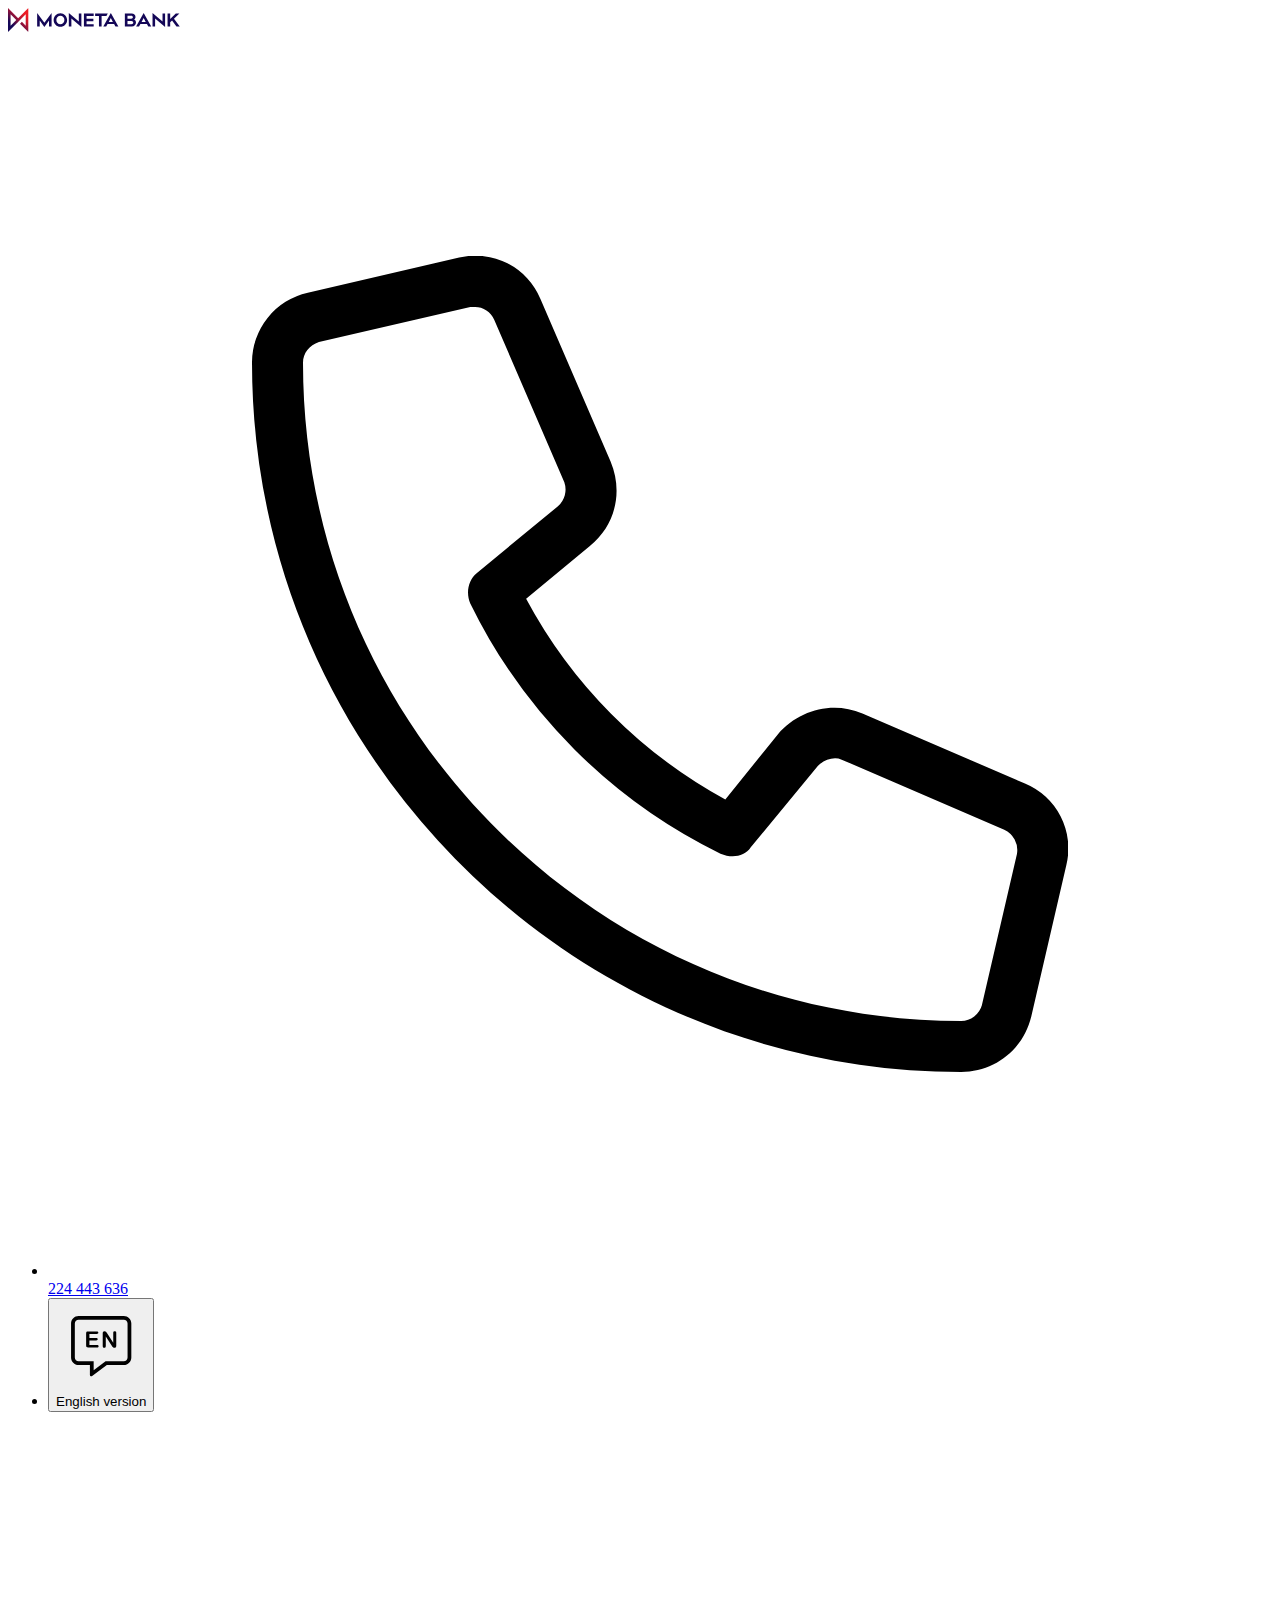
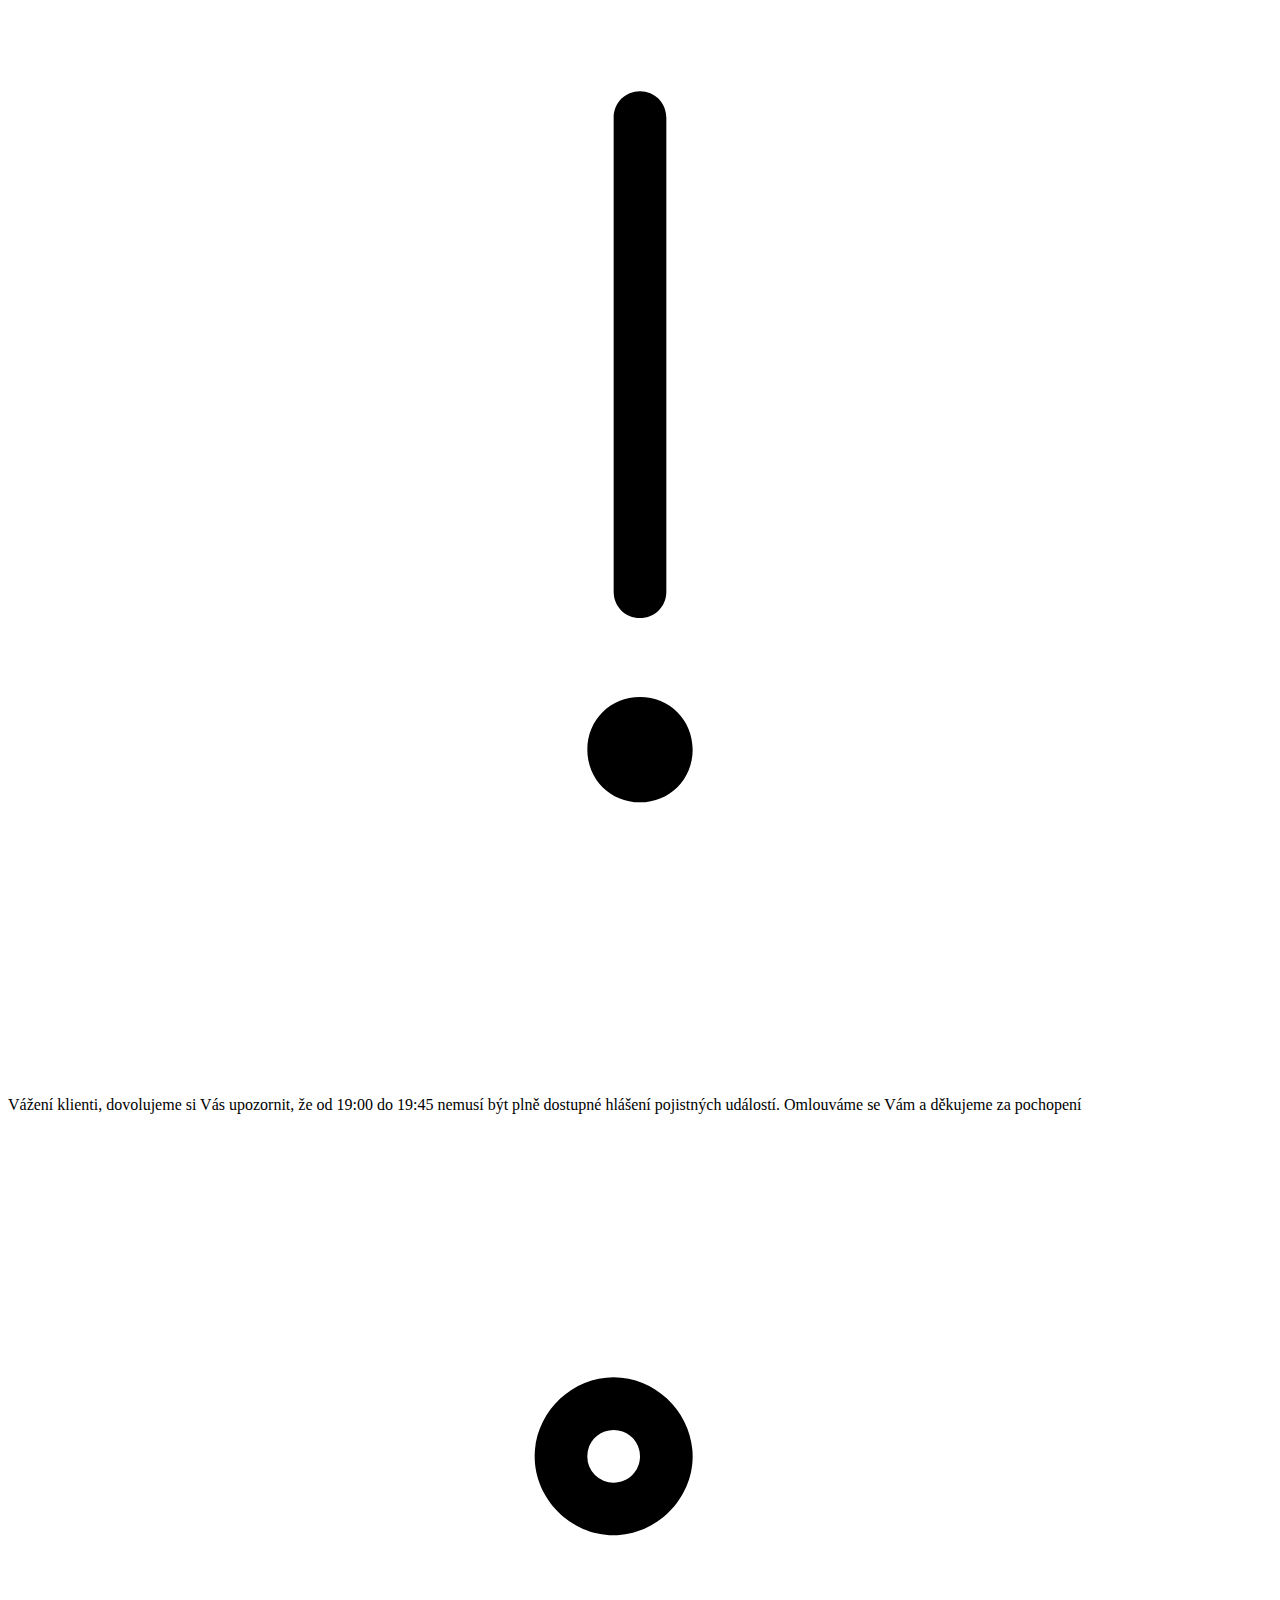
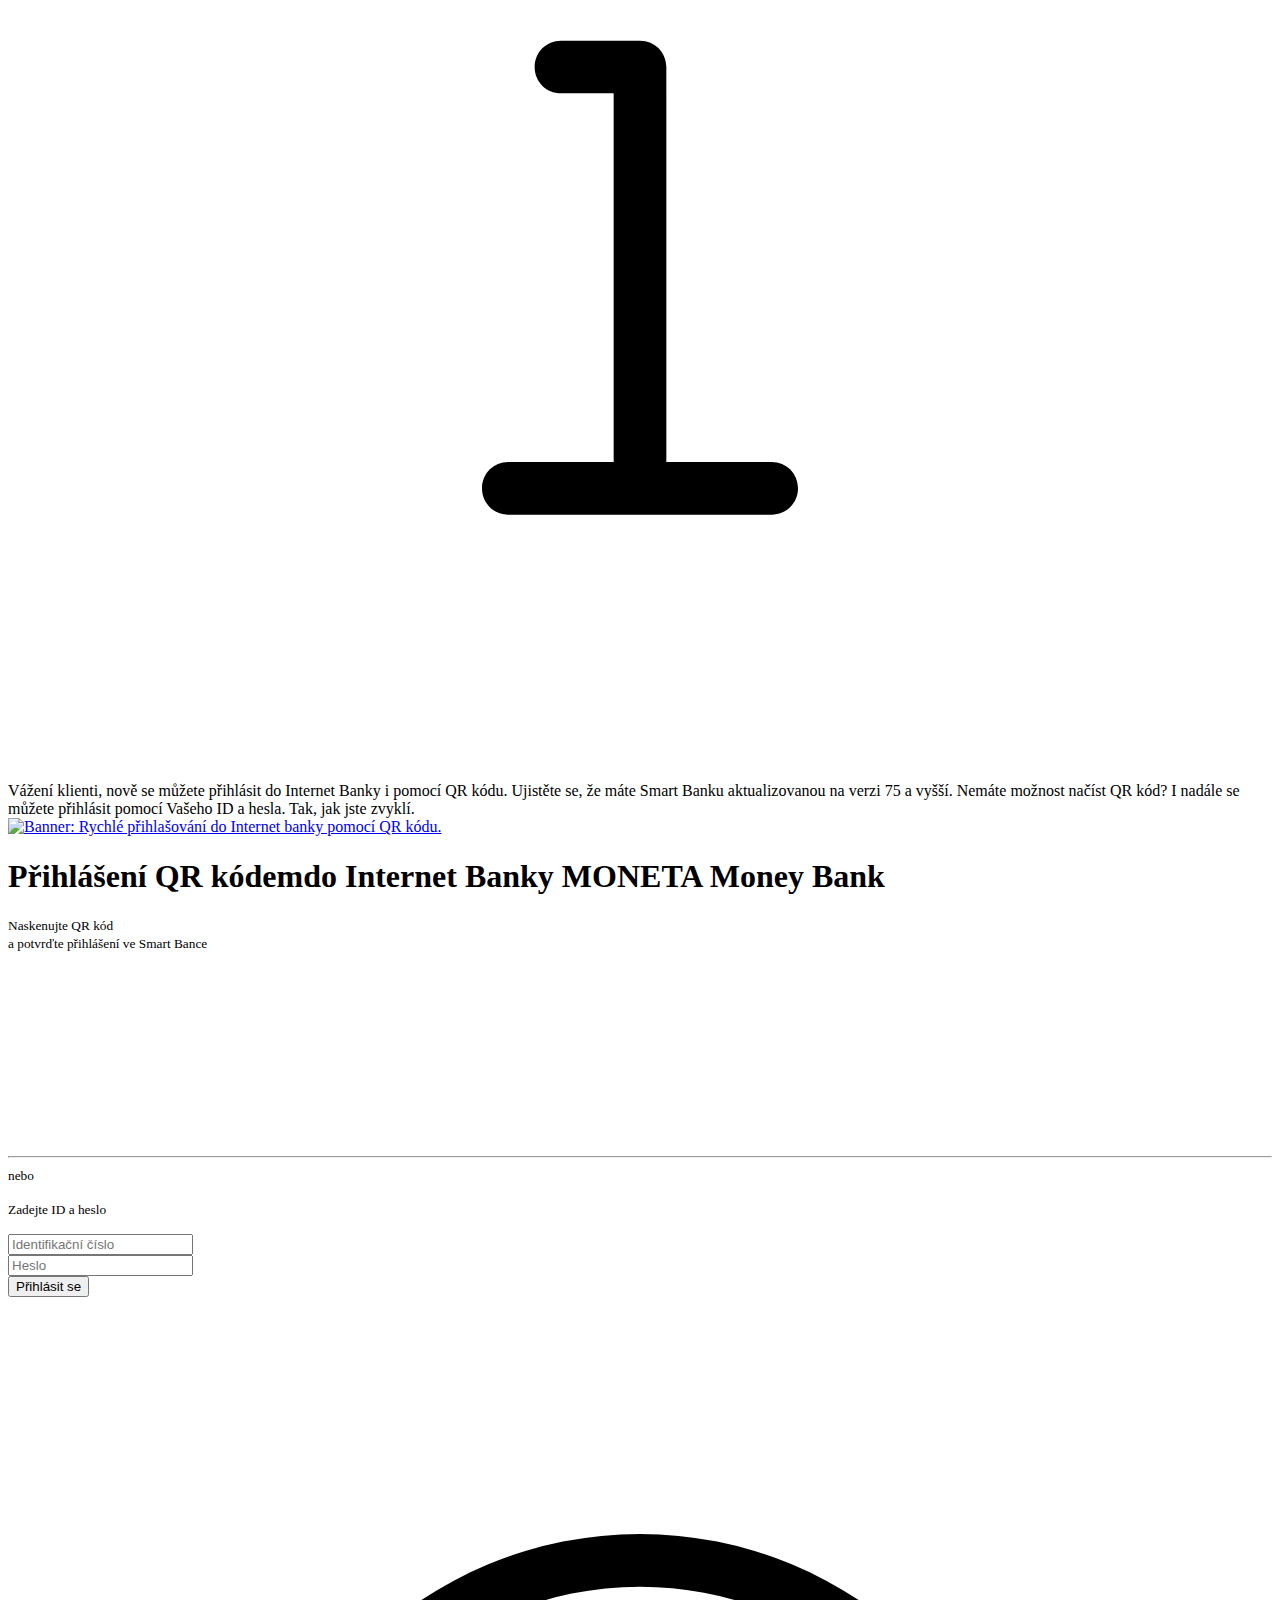
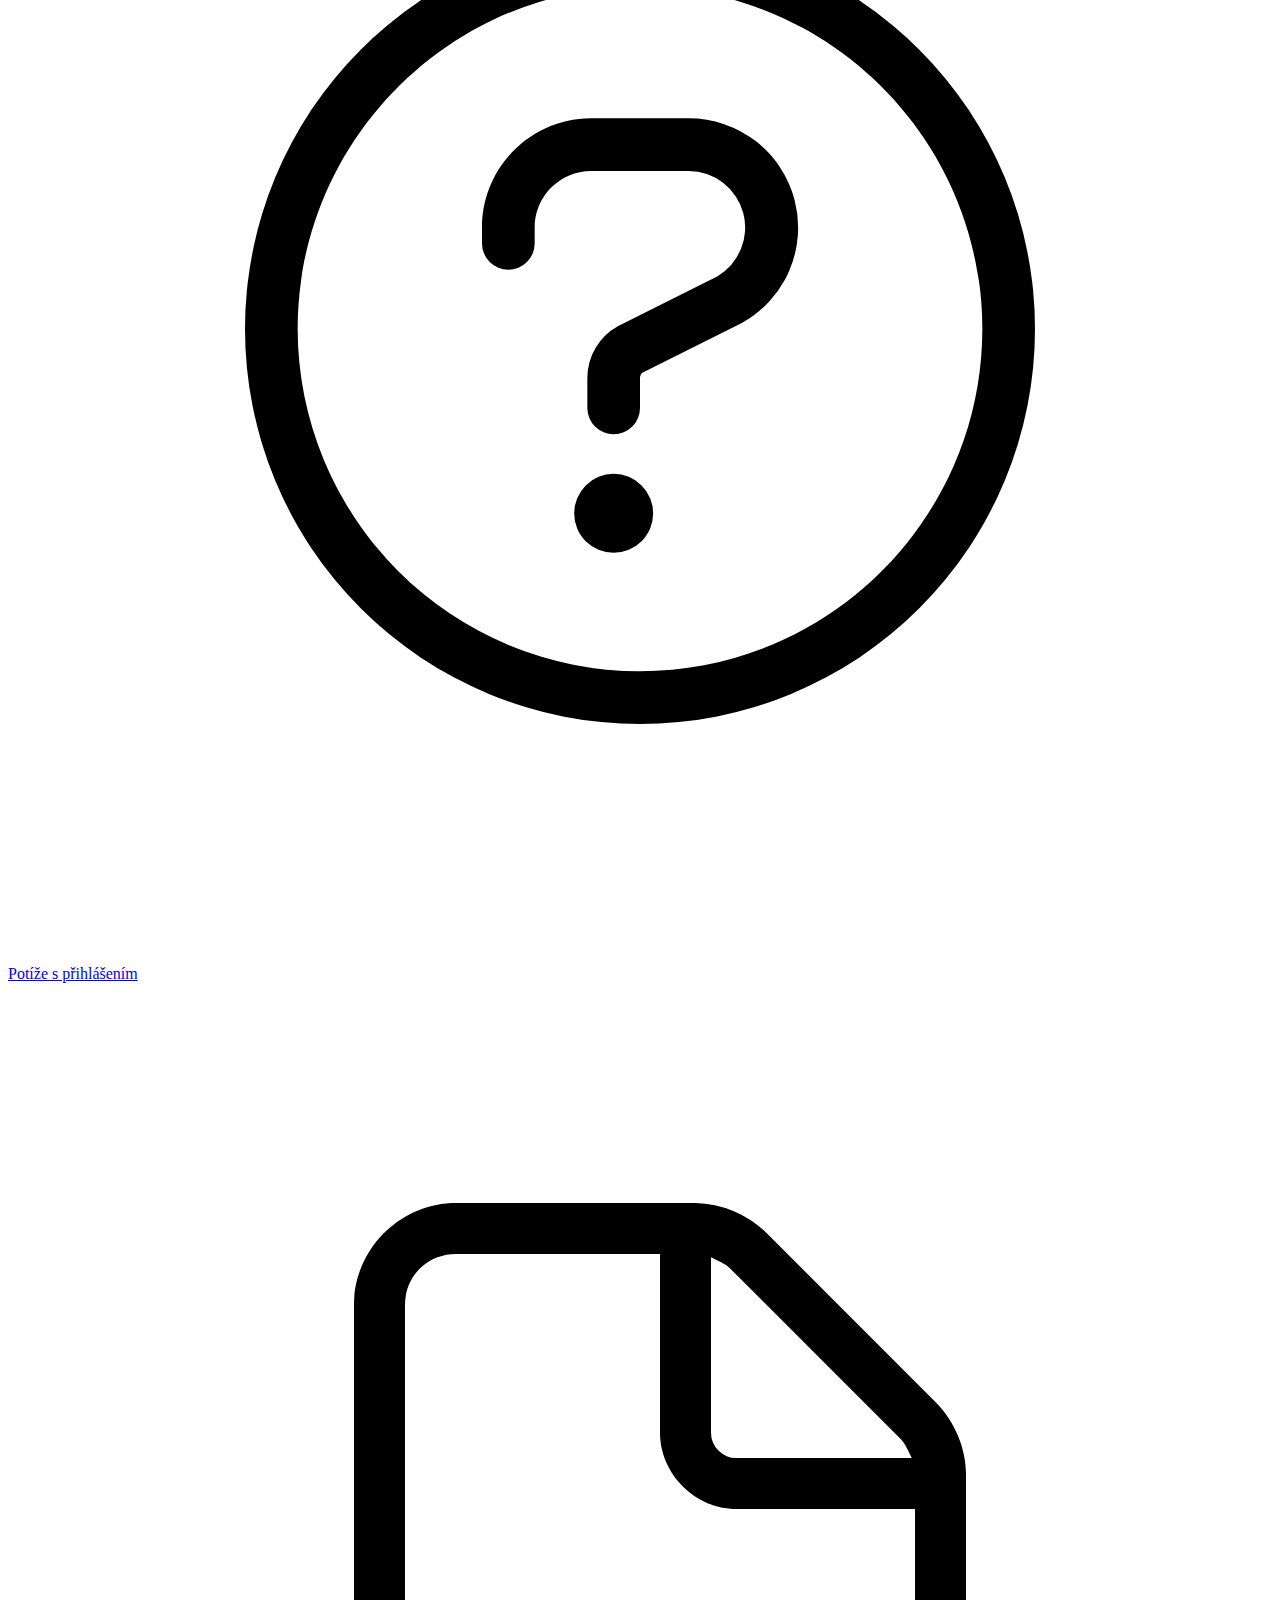
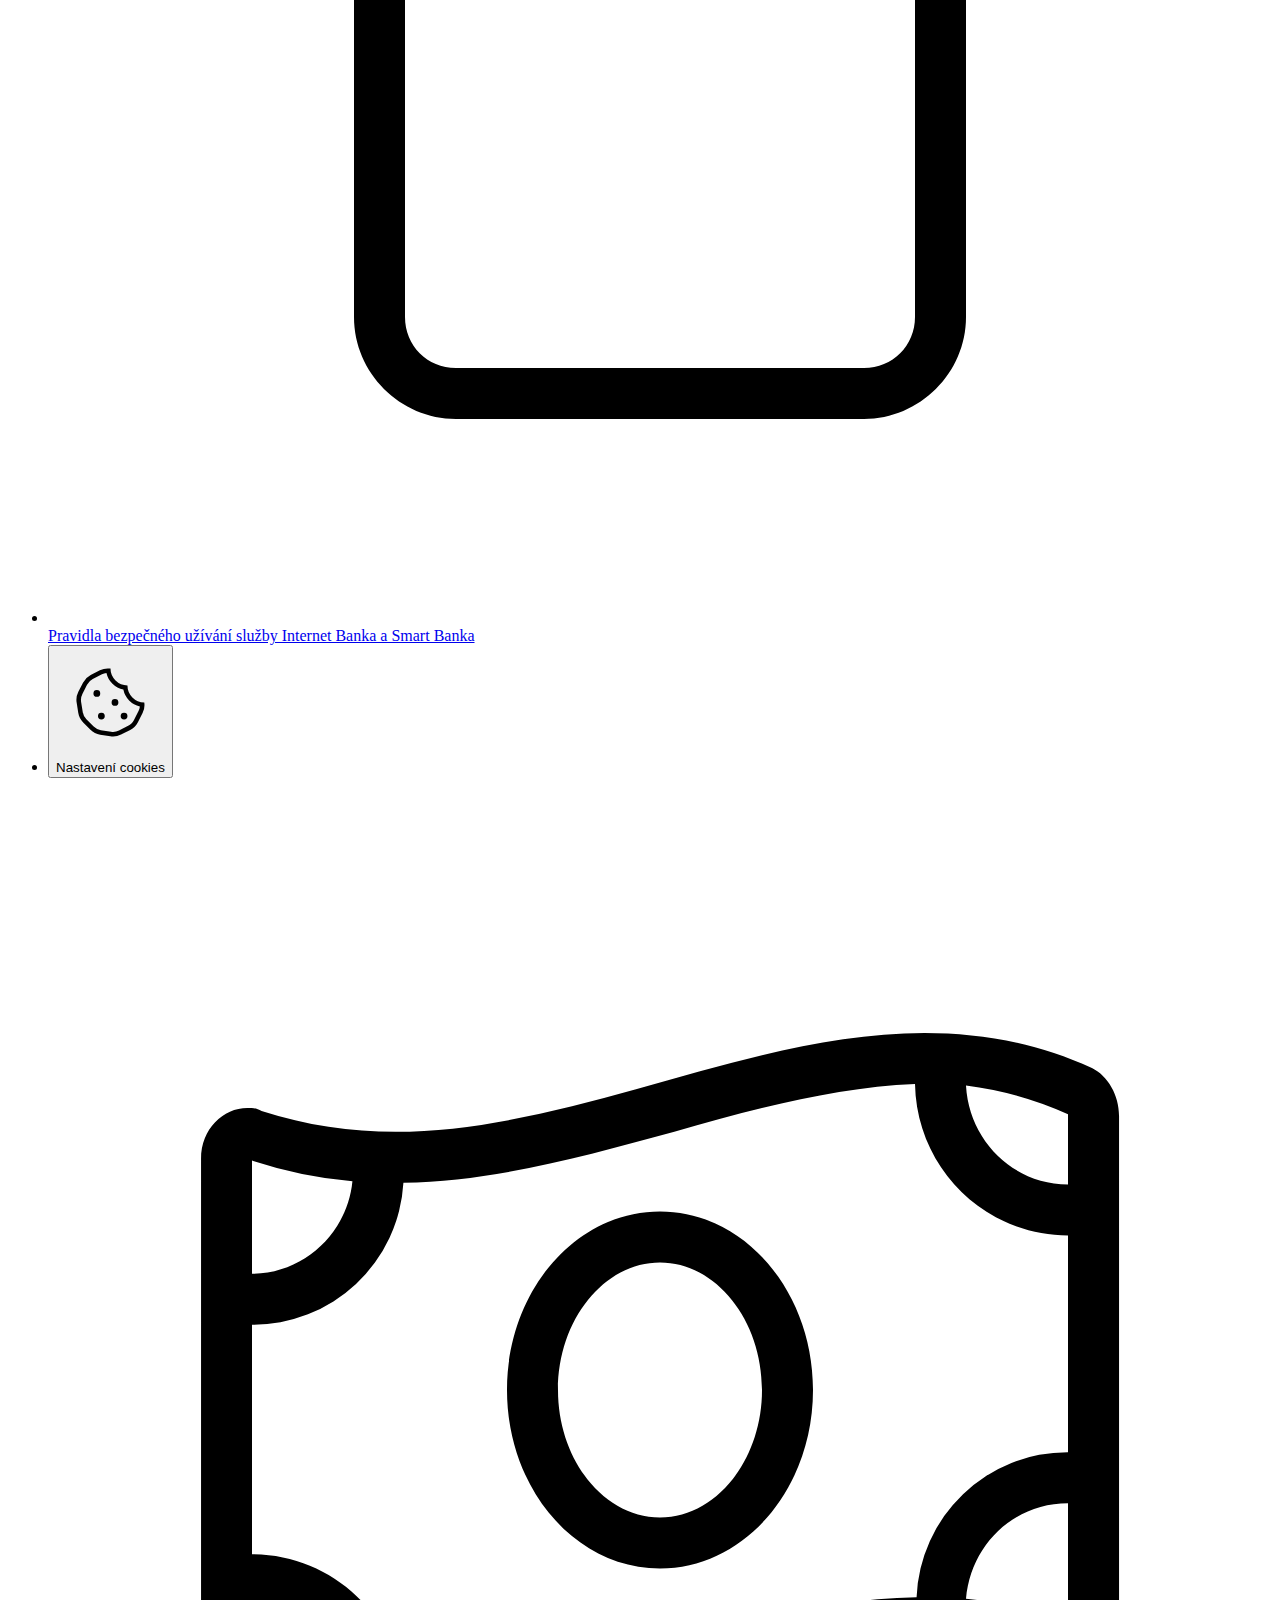
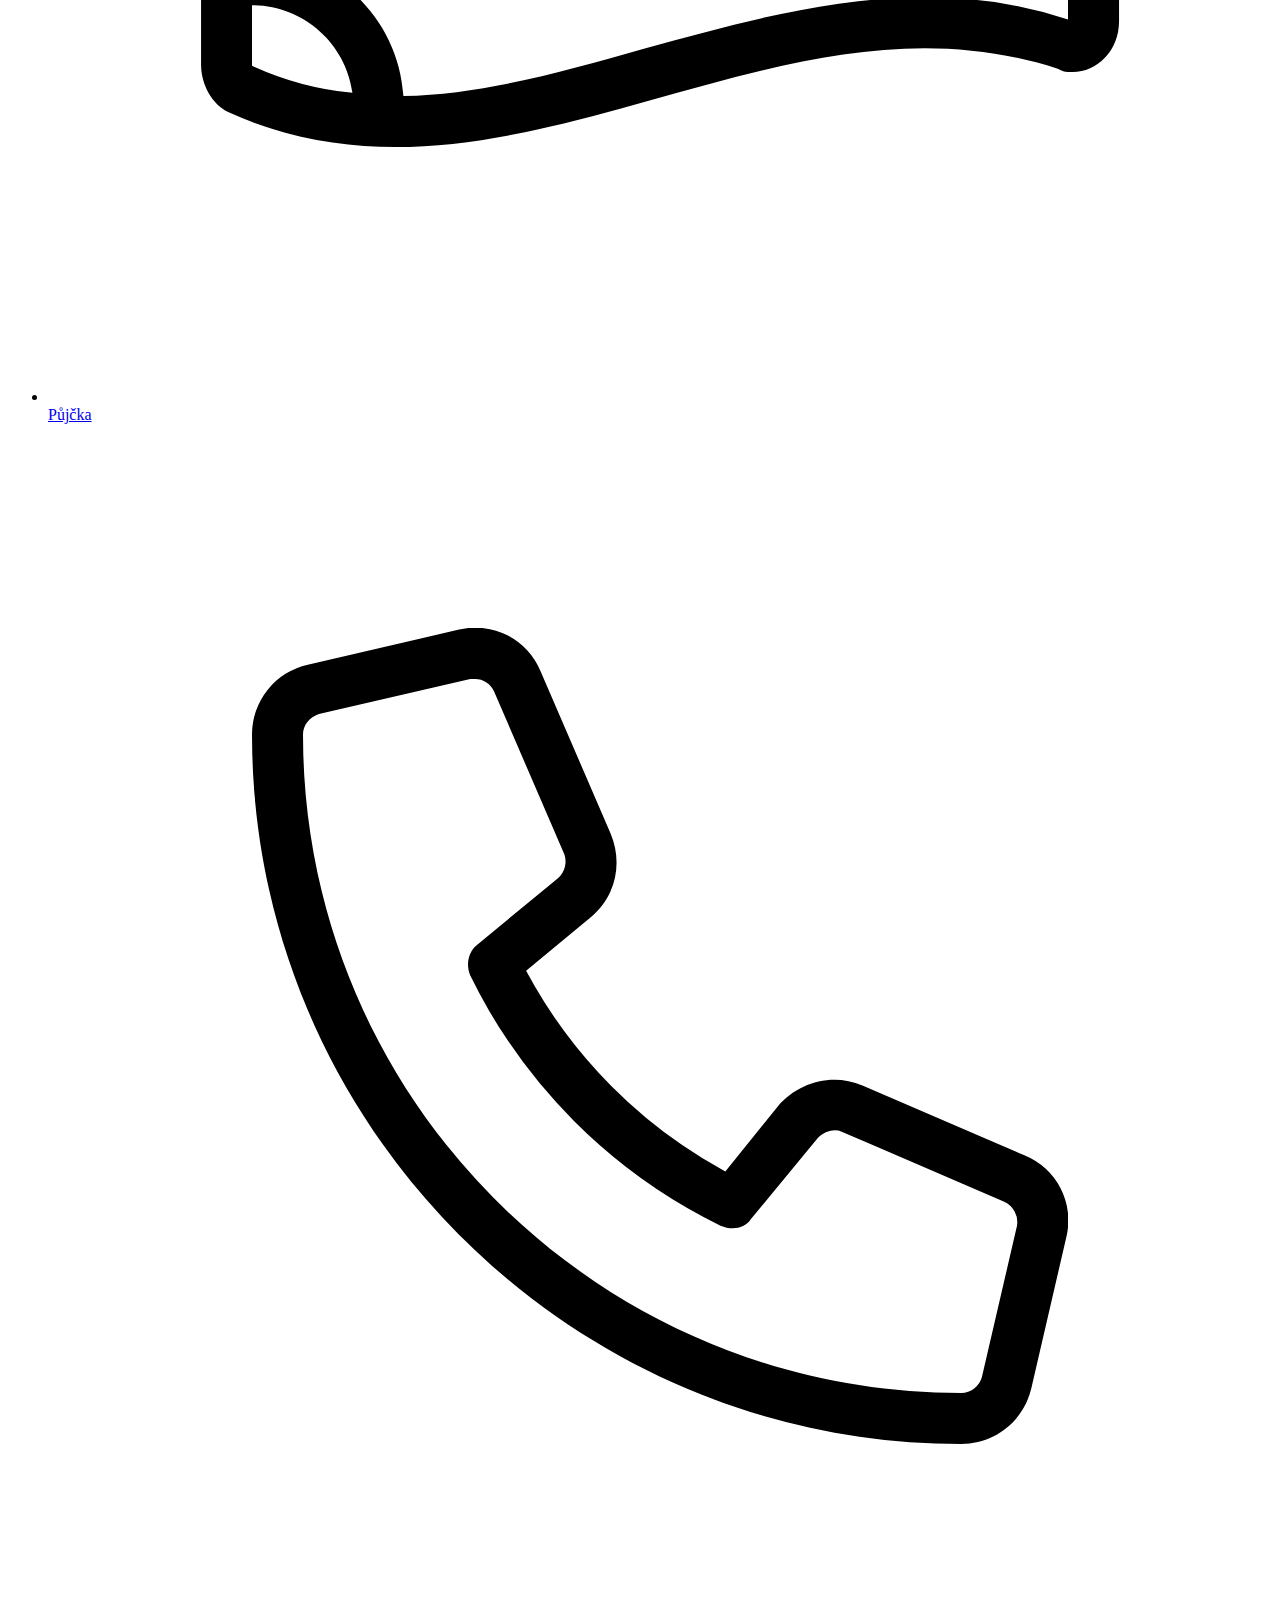
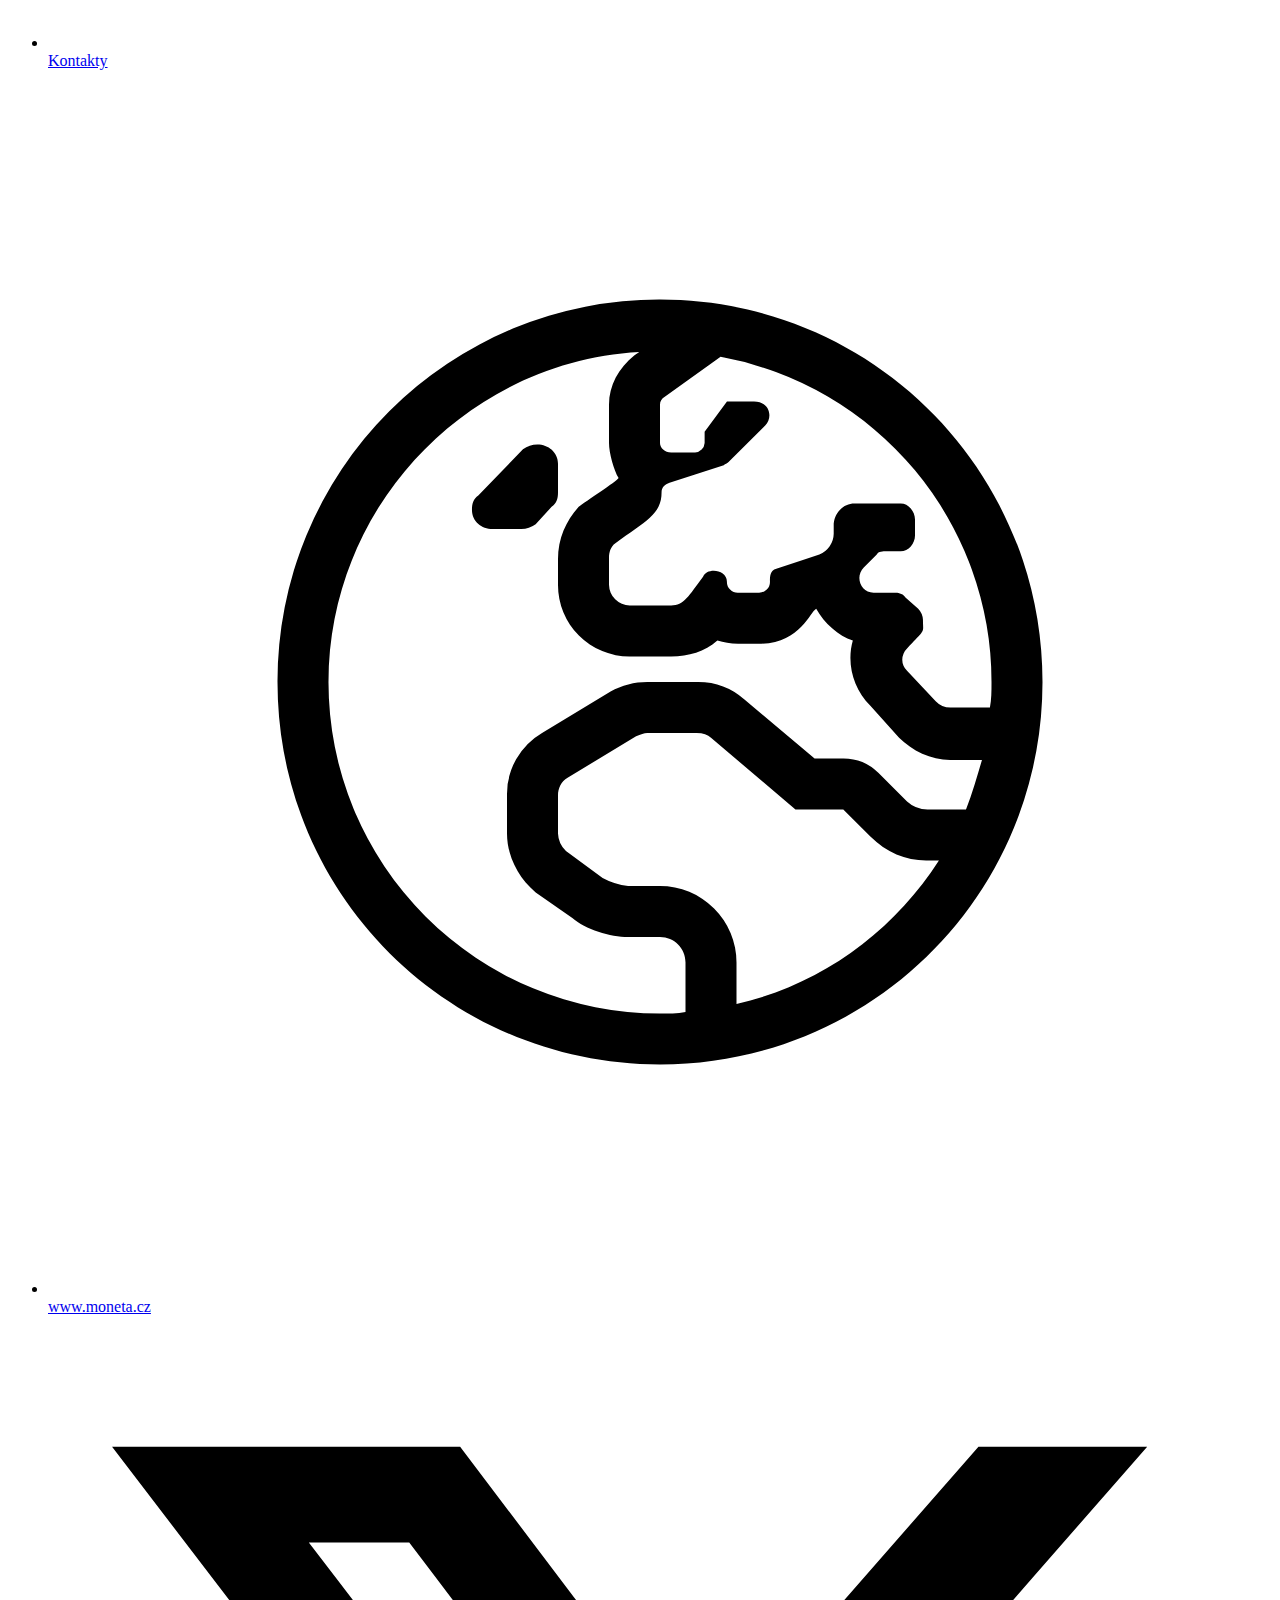
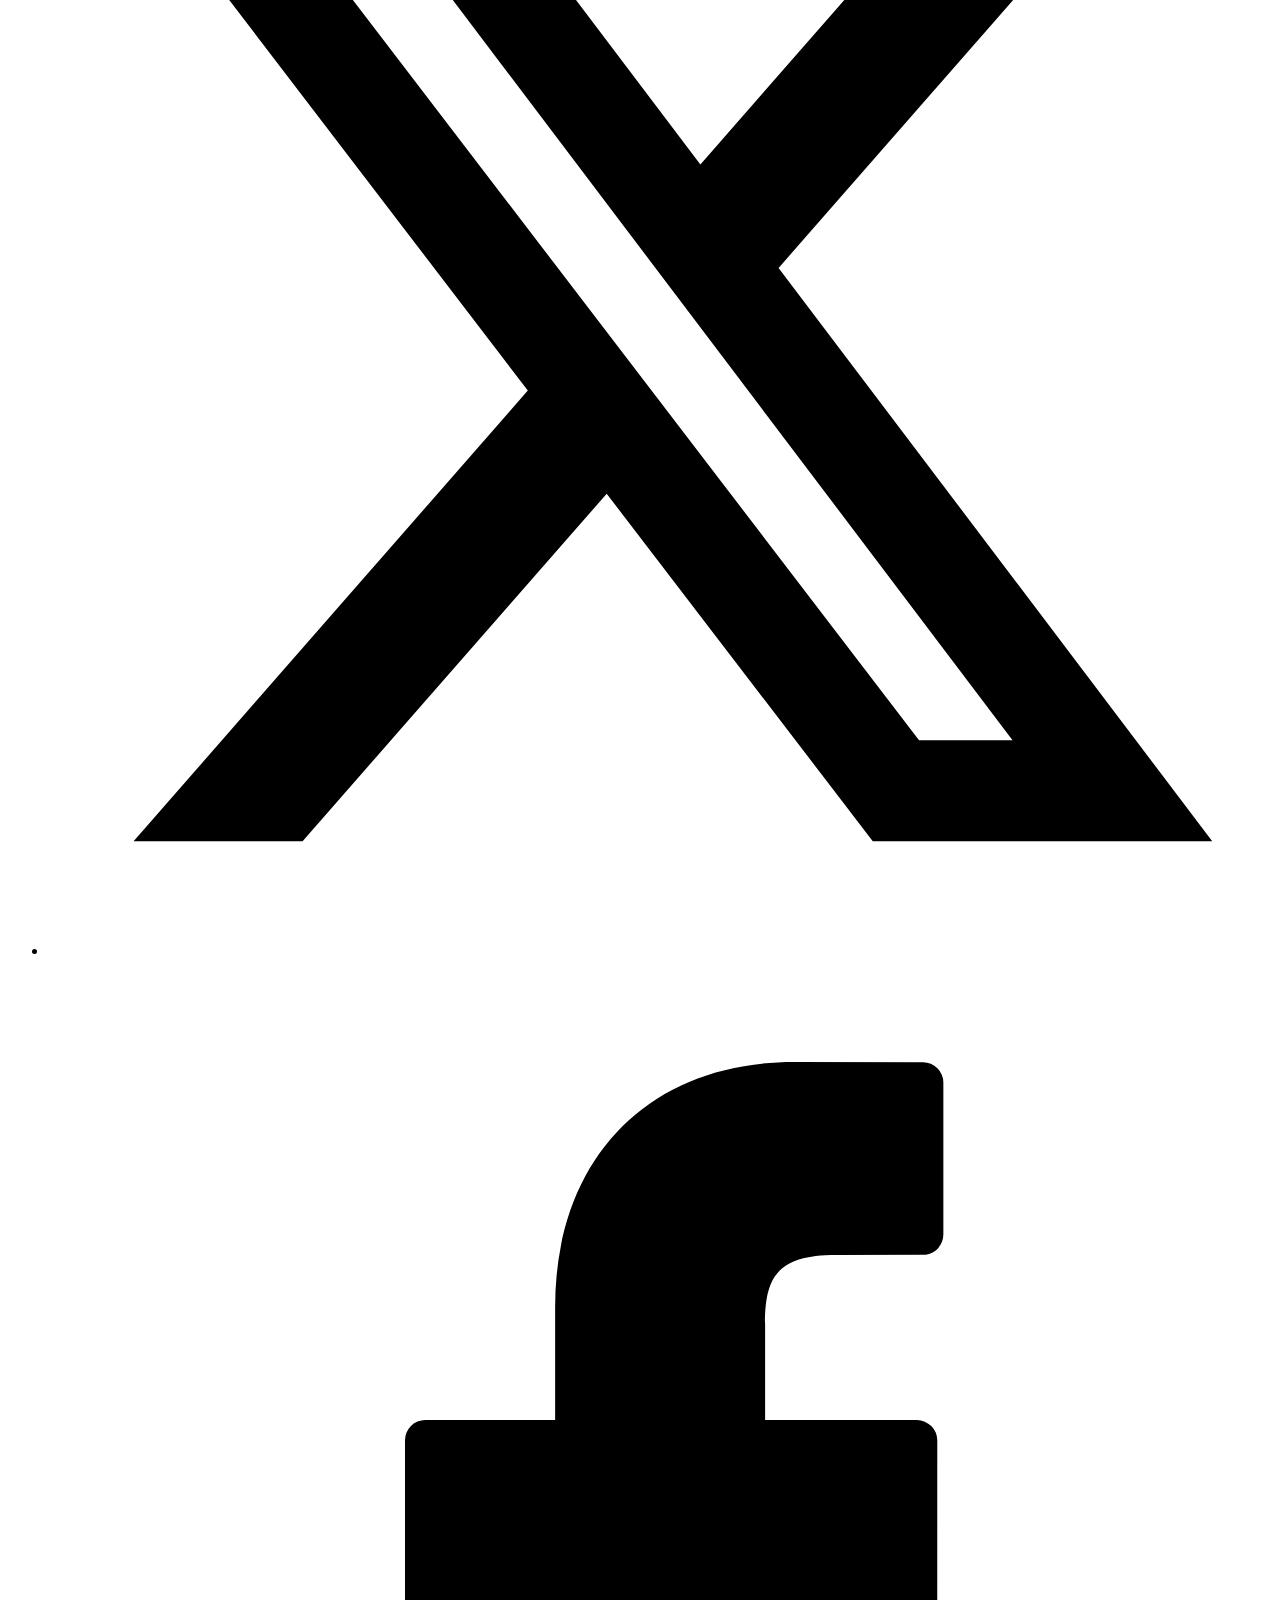
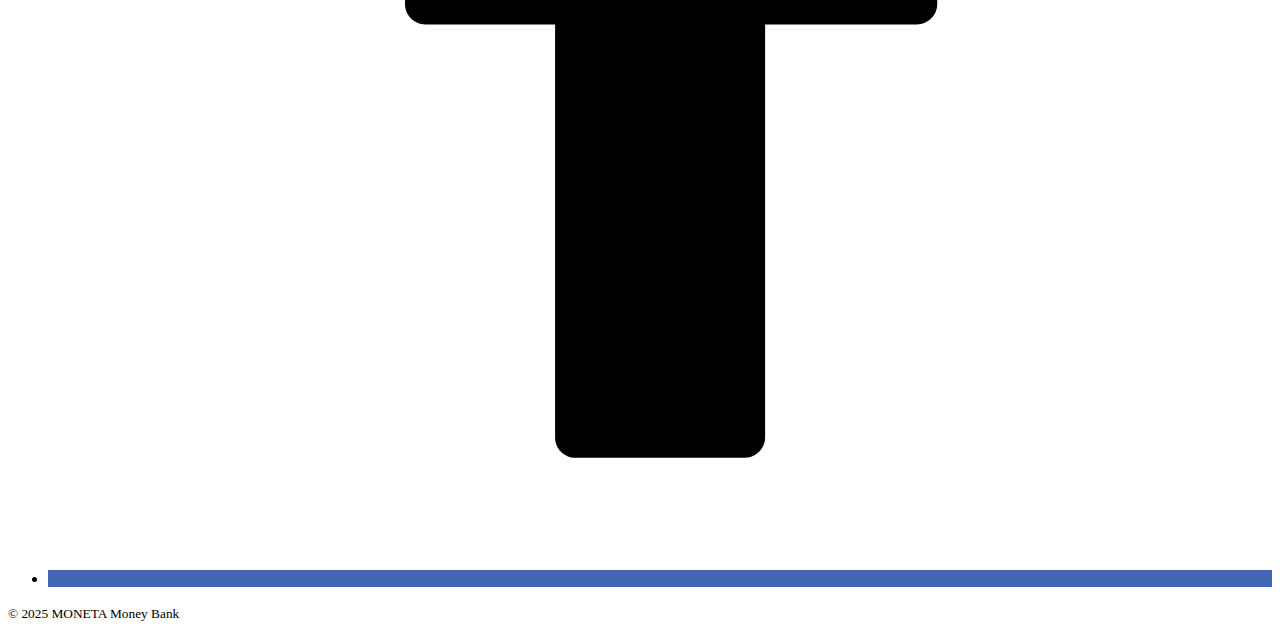
==== commit f9e7e484: "ok" ====
--- a/index.html
+++ b/index.html
@@ -1,6 +1,6 @@
 <!DOCTYPE html>
 <!-- saved from url=(0023)https://ib.moneta.cz/#/ -->
-<html lang="cs"><head><meta http-equiv="Content-Type" content="text/html; charset=UTF-8"><link rel="shortcut icon" href="https://ib.moneta.cz/favicon.ico"><meta name="theme-color" content="#000000"><meta name="google" content="notranslate"><link rel="manifest" href="https://ib.moneta.cz/manifest.json"><meta name="viewport" content="width=device-width,initial-scale=1,user-scalable=nomaximum-scale=1"><meta name="apple-mobile-web-app-capable" content="yes"><meta http-equiv="Cache-Control" content="no-cache, no-store, must-revalidate"><meta http-equiv="Pragma" content="no-cache"><meta http-equiv="Expires" content="0"><meta http-equiv="Expires" content="Tue, 01 Jan 1980 1:00:00 GMT"><title>Internet Banka - MONETA Money Bank</title><script type="text/javascript">function OptanonWrapper(){var n=document.getElementById("ot-sdk-btn-floating");n&&(n.style="display: none;")}</script><script>const isLocalhost=Boolean("localhost"===window.location.hostname||"[::1]"===window.location.hostname||window.location.hostname.match(/^127(?:\.(?:25[0-5]|2[0-4][0-9]|[01]?[0-9][0-9]?)){3}$/));var config,dataLayer=[{Website:"Internet Banka",PageName:"Login"}],xmlhttp=new XMLHttpRequest;function isUnsupportedBrowserDetected(){return!document.getElementById("root").hasChildNodes()}function includeScript(e,t){var d=document.getElementsByTagName("head")[0],n=document.createElement("script");if(n.src=e,n.async=!0,n.type="text/javascript",t)for(let e=0;e<Object.keys(t).length;e++){const d=Object.keys(t)[e];n.setAttribute(d,t[d])}d.appendChild(n)}function includeStyleSheet(e){var t=document.getElementsByTagName("head")[0],d=document.createElement("link");d.href=e,d.rel="stylesheet",t.appendChild(d)}xmlhttp.open("GET","./config.json",!1),xmlhttp.onreadystatechange=function(){if(4===this.readyState&&200===this.status)try{config=JSON.parse(this.responseText),window.APP_MODE=config.APP_MODE,window.DEBUG_MODE=config.DEBUG_MODE,window.title=config.APP_NAME}catch(e){console.log(e)}else window.app_config={REACT_APP_ENV:"development",REACT_APP_API:"development"}},xmlhttp.send();var supportedBrowsers=/((CPU[ +]OS|iPhone[ +]OS|CPU[ +]iPhone|CPU IPhone OS)[ +]+(13[_.]4|13[_.]([5-9]|\d{2,})|13[_.]7|13[_.]([8-9]|\d{2,})|(1[4-9]|[2-9]\d|\d{3,})[_.]\d+|14[_.]0|14[_.]([1-9]|\d{2,})|14[_.]4|14[_.]([5-9]|\d{2,})|(1[5-9]|[2-9]\d|\d{3,})[_.]\d+)(?:[_.]\d+)?)|(SamsungBrowser\/(13\.0|13\.([1-9]|\d{2,})|(1[4-9]|[2-9]\d|\d{3,})\.\d+))|(Edge\/(88(?:\.0)?|88(?:\.([1-9]|\d{2,}))?|(89|9\d|\d{3,})(?:\.\d+)?))|((Chromium|Chrome)\/(79\.0|79\.([1-9]|\d{2,})|([8-9]\d|\d{3,})\.\d+|87\.0|87\.([1-9]|\d{2,})|(8[8-9]|9\d|\d{3,})\.\d+)(?:\.\d+)?)|(Version\/(13\.1|13\.([2-9]|\d{2,})|(1[4-9]|[2-9]\d|\d{3,})\.\d+|14\.0|14\.([1-9]|\d{2,})|(1[5-9]|[2-9]\d|\d{3,})\.\d+)(?:\.\d+)? Safari\/)|(Firefox\/(78\.0|78\.([1-9]|\d{2,})|(79|[8-9]\d|\d{3,})\.\d+|85\.0|85\.([1-9]|\d{2,})|(8[6-9]|9\d|\d{3,})\.\d+)\.\d+)|(Firefox\/(78\.0|78\.([1-9]|\d{2,})|(79|[8-9]\d|\d{3,})\.\d+|85\.0|85\.([1-9]|\d{2,})|(8[6-9]|9\d|\d{3,})\.\d+)(pre|[ab]\d+[a-z]*)?)/;!supportedBrowsers.test(navigator.userAgent)&&config.OLD_IB_LOGIN_PAGE&&config.FEATURE_FLAGS&&!1!==config.FEATURE_FLAGS.UNSUPPORTED_BROWSERS_DETECTION&&(window.location.href=config.OLD_IB_LOGIN_PAGE+"?unsupportedBrowser=true"),window.onload=function(){!1!==config.USE_ANALYTICS&&includeScript("./vendors/launch/97dcc26c2440/4b6116328f07/launch-063e383bd603.min.js"),isLocalhost||includeScript(config.AFS_URL),config.DISABLE_COOKIE_SHIELD||includeScript("https://cdn.cookielaw.org/scripttemplates/otSDKStub.js",{"data-document-language":"true","data-domain-script":"dccbf009-8d9e-41fe-a9f5-95bc63b9a9fe"}),config.FEATURE_FLAGS.SCREENSHARING_ENABLED&&(!function(){const e=navigator.mediaDevices.getDisplayMedia;navigator.mediaDevices.getDisplayMedia=async function(t={}){return t.selfBrowserSurface="include",e.call(this,t)}}(),includeScript("./vendors/linksoft/js/linksoft.js"),includeStyleSheet("./vendors/linksoft/css/linksoft.css"))}</script><link href="./Internet Banka - MONETA Money Bank_files/13.28f2ed7c.chunk.css" rel="stylesheet"><link href="./Internet Banka - MONETA Money Bank_files/main.e1dcc579.chunk.css" rel="stylesheet"><script src="./Internet Banka - MONETA Money Bank_files/launch-063e383bd603.min.js.stáhnout" async="" type="text/javascript"></script><script src="./Internet Banka - MONETA Money Bank_files/8rwzPySP46.js.stáhnout" async="" type="text/javascript"></script><script src="./Internet Banka - MONETA Money Bank_files/otSDKStub.js.stáhnout" async="" type="text/javascript" data-document-language="true" data-domain-script="dccbf009-8d9e-41fe-a9f5-95bc63b9a9fe"></script><script src="./Internet Banka - MONETA Money Bank_files/linksoft.js.stáhnout" async="" type="text/javascript"></script><link href="./Internet Banka - MONETA Money Bank_files/linksoft.css" rel="stylesheet"><link rel="stylesheet" type="text/css" href="./Internet Banka - MONETA Money Bank_files/5.c70493a1.chunk.css"><script charset="utf-8" src="./Internet Banka - MONETA Money Bank_files/5.da515433.chunk.js.stáhnout"></script><link rel="stylesheet" type="text/css" href="./Internet Banka - MONETA Money Bank_files/28.6c9e293d.chunk.css"><script charset="utf-8" src="./Internet Banka - MONETA Money Bank_files/28.a0a40a3f.chunk.js.stáhnout"></script><script charset="utf-8" src="./Internet Banka - MONETA Money Bank_files/228.d1aca3d6.chunk.js.stáhnout"></script><script charset="utf-8" src="./Internet Banka - MONETA Money Bank_files/274.3ea740b3.chunk.js.stáhnout"></script><script charset="utf-8" src="./Internet Banka - MONETA Money Bank_files/251.c2c261be.chunk.js.stáhnout"></script><script charset="utf-8" src="./Internet Banka - MONETA Money Bank_files/471.5788b235.chunk.js.stáhnout"></script><script charset="utf-8" src="./Internet Banka - MONETA Money Bank_files/544.2e0209e8.chunk.js.stáhnout"></script><script charset="utf-8" src="./Internet Banka - MONETA Money Bank_files/385.05543b02.chunk.js.stáhnout"></script><script charset="utf-8" src="./Internet Banka - MONETA Money Bank_files/654.39e1bffe.chunk.js.stáhnout"></script><script charset="utf-8" src="./Internet Banka - MONETA Money Bank_files/342.26e54a82.chunk.js.stáhnout"></script><script charset="utf-8" src="./Internet Banka - MONETA Money Bank_files/302.1e02de03.chunk.js.stáhnout"></script><script src="./Internet Banka - MONETA Money Bank_files/AppMeasurement.min.js.stáhnout" async=""></script><script src="./Internet Banka - MONETA Money Bank_files/AppMeasurement_Module_ActivityMap.min.js.stáhnout" async=""></script><script src="./Internet Banka - MONETA Money Bank_files/RC316379b5d2ac4a8fa563b316eec02935-source.min.js.stáhnout" async=""></script><script src="./Internet Banka - MONETA Money Bank_files/otBannerSdk.js.stáhnout" async="" type="text/javascript"></script><script charset="utf-8" src="./Internet Banka - MONETA Money Bank_files/426.2699045f.chunk.js.stáhnout"></script><style id="onetrust-style">#onetrust-banner-sdk .onetrust-vendors-list-handler{cursor:pointer;color:#1f96db;font-size:inherit;font-weight:700;text-decoration:none;margin-left:5px}#onetrust-banner-sdk .onetrust-vendors-list-handler:hover{color:#1f96db}#onetrust-banner-sdk:focus{outline:2px solid #000;outline-offset:-2px}#onetrust-banner-sdk a:focus{outline:2px solid #000}#onetrust-banner-sdk #onetrust-accept-btn-handler,#onetrust-banner-sdk #onetrust-reject-all-handler,#onetrust-banner-sdk #onetrust-pc-btn-handler{outline-offset:1px}#onetrust-banner-sdk.ot-bnr-w-logo .ot-bnr-logo{height:64px;width:64px}#onetrust-banner-sdk .ot-tcf2-vendor-count.ot-text-bold{font-weight:700}#onetrust-banner-sdk .ot-close-icon,#onetrust-pc-sdk .ot-close-icon,#ot-sync-ntfy .ot-close-icon{background-size:contain;background-repeat:no-repeat;background-position:center;height:12px;width:12px}#onetrust-banner-sdk .powered-by-logo,#onetrust-banner-sdk .ot-pc-footer-logo a,#onetrust-pc-sdk .powered-by-logo,#onetrust-pc-sdk .ot-pc-footer-logo a,#ot-sync-ntfy .powered-by-logo,#ot-sync-ntfy .ot-pc-footer-logo a{background-size:contain;background-repeat:no-repeat;background-position:center;height:25px;width:152px;display:block;text-decoration:none;font-size:.75em}#onetrust-banner-sdk .powered-by-logo:hover,#onetrust-banner-sdk .ot-pc-footer-logo a:hover,#onetrust-pc-sdk .powered-by-logo:hover,#onetrust-pc-sdk .ot-pc-footer-logo a:hover,#ot-sync-ntfy .powered-by-logo:hover,#ot-sync-ntfy .ot-pc-footer-logo a:hover{color:#565656}#onetrust-banner-sdk h3 *,#onetrust-banner-sdk h4 *,#onetrust-banner-sdk h6 *,#onetrust-banner-sdk button *,#onetrust-banner-sdk a[data-parent-id] *,#onetrust-pc-sdk h3 *,#onetrust-pc-sdk h4 *,#onetrust-pc-sdk h6 *,#onetrust-pc-sdk button *,#onetrust-pc-sdk a[data-parent-id] *,#ot-sync-ntfy h3 *,#ot-sync-ntfy h4 *,#ot-sync-ntfy h6 *,#ot-sync-ntfy button *,#ot-sync-ntfy a[data-parent-id] *{font-size:inherit;font-weight:inherit;color:inherit}#onetrust-banner-sdk .ot-hide,#onetrust-pc-sdk .ot-hide,#ot-sync-ntfy .ot-hide{display:none!important}#onetrust-banner-sdk button.ot-link-btn:hover,#onetrust-pc-sdk button.ot-link-btn:hover,#ot-sync-ntfy button.ot-link-btn:hover{text-decoration:underline;opacity:1}#onetrust-pc-sdk .ot-sdk-row .ot-sdk-column{padding:0}#onetrust-pc-sdk .ot-sdk-container{padding-right:0}#onetrust-pc-sdk .ot-sdk-row{flex-direction:initial;width:100%}#onetrust-pc-sdk [type=checkbox]:checked,#onetrust-pc-sdk [type=checkbox]:not(:checked){pointer-events:initial}#onetrust-pc-sdk [type=checkbox]:disabled+label::before,#onetrust-pc-sdk [type=checkbox]:disabled+label:after,#onetrust-pc-sdk [type=checkbox]:disabled+label{pointer-events:none;opacity:.7}#onetrust-pc-sdk #vendor-list-content{transform:translate3d(0,0,0)}#onetrust-pc-sdk li input[type=checkbox]{z-index:1}#onetrust-pc-sdk li .ot-checkbox label{z-index:2}#onetrust-pc-sdk li .ot-checkbox input[type=checkbox]{height:auto;width:auto}#onetrust-pc-sdk li .host-title a,#onetrust-pc-sdk li .ot-host-name a,#onetrust-pc-sdk li .accordion-text,#onetrust-pc-sdk li .ot-acc-txt{z-index:2;position:relative}#onetrust-pc-sdk input{margin:3px .1ex}#onetrust-pc-sdk .pc-logo,#onetrust-pc-sdk .ot-pc-logo{height:60px;width:180px;background-position:center;background-size:contain;background-repeat:no-repeat;display:inline-flex;justify-content:center;align-items:center}#onetrust-pc-sdk .pc-logo img,#onetrust-pc-sdk .ot-pc-logo img{max-height:100%;max-width:100%}#onetrust-pc-sdk .screen-reader-only,#onetrust-pc-sdk .ot-scrn-rdr,.ot-sdk-cookie-policy .screen-reader-only,.ot-sdk-cookie-policy .ot-scrn-rdr{border:0;clip:rect(0 0 0 0);height:1px;margin:-1px;overflow:hidden;padding:0;position:absolute;width:1px}#onetrust-pc-sdk.ot-fade-in,.onetrust-pc-dark-filter.ot-fade-in,#onetrust-banner-sdk.ot-fade-in{animation-name:onetrust-fade-in;animation-duration:400ms;animation-timing-function:ease-in-out}#onetrust-pc-sdk.ot-hide{display:none!important}.onetrust-pc-dark-filter.ot-hide{display:none!important}#ot-sdk-btn.ot-sdk-show-settings,#ot-sdk-btn.optanon-show-settings{color:#68b631;border:1px solid #68b631;height:auto;white-space:normal;word-wrap:break-word;padding:.8em 2em;font-size:.8em;line-height:1.2;cursor:pointer;-moz-transition:.1s ease;-o-transition:.1s ease;-webkit-transition:1s ease;transition:.1s ease}#ot-sdk-btn.ot-sdk-show-settings:hover,#ot-sdk-btn.optanon-show-settings:hover{color:#fff;background-color:#68b631}.onetrust-pc-dark-filter{background:rgba(0,0,0,.5);z-index:2147483646;width:100%;height:100%;overflow:hidden;position:fixed;top:0;bottom:0;left:0}@keyframes onetrust-fade-in{0%{opacity:0}100%{opacity:1}}.ot-cookie-label{text-decoration:underline}@media only screen and (min-width:426px)and (max-width:896px)and (orientation:landscape){#onetrust-pc-sdk p{font-size:.75em}}#onetrust-banner-sdk .banner-option-input:focus+label{outline:1px solid #000;outline-style:auto}.category-vendors-list-handler+a:focus,.category-vendors-list-handler+a:focus-visible{outline:2px solid #000}#onetrust-pc-sdk .ot-userid-title{margin-top:10px}#onetrust-pc-sdk .ot-userid-title>span,#onetrust-pc-sdk .ot-userid-timestamp>span{font-weight:700}#onetrust-pc-sdk .ot-userid-desc{font-style:italic}#onetrust-pc-sdk .ot-host-desc a{pointer-events:initial}#onetrust-pc-sdk .ot-ven-hdr>p a{position:relative;z-index:2;pointer-events:initial}#onetrust-pc-sdk .ot-vnd-serv .ot-vnd-item .ot-vnd-info a,#onetrust-pc-sdk .ot-vs-list .ot-vnd-item .ot-vnd-info a{margin-right:auto}#onetrust-pc-sdk .ot-pc-footer-logo img{width:136px;height:16px}#onetrust-pc-sdk .ot-pur-vdr-count{font-weight:400;font-size:.7rem;padding-top:3px;display:block}#onetrust-banner-sdk .ot-optout-signal,#onetrust-pc-sdk .ot-optout-signal{border:1px solid #32ae88;border-radius:3px;padding:5px;margin-bottom:10px;background-color:#f9fffa;font-size:.85rem;line-height:2}#onetrust-banner-sdk .ot-optout-signal .ot-optout-icon,#onetrust-pc-sdk .ot-optout-signal .ot-optout-icon{display:inline;margin-right:5px}#onetrust-banner-sdk .ot-optout-signal svg,#onetrust-pc-sdk .ot-optout-signal svg{height:20px;width:30px;transform:scale(.5)}#onetrust-banner-sdk .ot-optout-signal svg path,#onetrust-pc-sdk .ot-optout-signal svg path{fill:#32ae88}#onetrust-consent-sdk .ot-general-modal{overflow:hidden;position:fixed;margin:0 auto;top:50%;left:50%;width:40%;padding:1.5rem;max-width:575px;min-width:575px;z-index:2147483647;border-radius:2.5px;transform:translate(-50%,-50%)}#onetrust-consent-sdk .ot-signature-health-group{margin-top:1rem;padding-left:1.25rem;padding-right:1.25rem;margin-bottom:.625rem;width:calc(100% - 2.5rem)}#onetrust-consent-sdk .ot-signature-health-group .ot-signature-health-form{gap:.5rem}#onetrust-consent-sdk .ot-signature-health .ot-signature-health-form{width:70%;gap:.35rem}#onetrust-consent-sdk .ot-signature-health .ot-signature-input{height:38px;padding:6px 10px;background-color:#fff;border:1px solid #d1d1d1;border-radius:4px;box-shadow:none;box-sizing:border-box}#onetrust-consent-sdk .ot-signature-health .ot-signature-subtitle{font-size:1.125rem}#onetrust-consent-sdk .ot-signature-health .ot-signature-group-title{font-size:1.25rem;font-weight:700}#onetrust-consent-sdk .ot-signature-health,#onetrust-consent-sdk .ot-signature-health-group{display:flex;flex-direction:column;gap:1rem}#onetrust-consent-sdk .ot-signature-health .ot-signature-cont,#onetrust-consent-sdk .ot-signature-health-group .ot-signature-cont{display:flex;flex-direction:column;gap:.25rem}#onetrust-consent-sdk .ot-signature-health .ot-signature-paragraph,#onetrust-consent-sdk .ot-signature-health-group .ot-signature-paragraph{margin:0;line-height:20px;font-size:max(14px,.875rem)}#onetrust-consent-sdk .ot-signature-health .ot-health-signature-error,#onetrust-consent-sdk .ot-signature-health-group .ot-health-signature-error{color:#4d4d4d;font-size:min(12px,.75rem)}#onetrust-consent-sdk .ot-signature-health .ot-signature-buttons-cont,#onetrust-consent-sdk .ot-signature-health-group .ot-signature-buttons-cont{margin-top:max(.75rem,2%);gap:1rem;display:flex;justify-content:flex-end}#onetrust-consent-sdk .ot-signature-health .ot-signature-button,#onetrust-consent-sdk .ot-signature-health-group .ot-signature-button{flex:1;height:auto;color:#fff;cursor:pointer;line-height:1.2;min-width:125px;font-weight:600;font-size:.813em;border-radius:2px;padding:12px 10px;white-space:normal;word-wrap:break-word;word-break:break-word;background-color:#68b631;border:2px solid #68b631}#onetrust-consent-sdk .ot-signature-health .ot-signature-button.reject,#onetrust-consent-sdk .ot-signature-health-group .ot-signature-button.reject{background-color:#fff}#onetrust-consent-sdk .ot-input-field-cont{display:flex;flex-direction:column;gap:.5rem}#onetrust-consent-sdk .ot-input-field-cont .ot-signature-input{width:65%}#onetrust-consent-sdk .ot-signature-health-form{display:flex;flex-direction:column}#onetrust-consent-sdk .ot-signature-health-form .ot-signature-label{margin-bottom:0;line-height:20px;font-size:max(14px,.875rem)}@media only screen and (max-width:600px){#onetrust-consent-sdk .ot-general-modal{min-width:100%}#onetrust-consent-sdk .ot-signature-health .ot-signature-health-form{width:100%}#onetrust-consent-sdk .ot-input-field-cont .ot-signature-input{width:100%}}#onetrust-banner-sdk,#onetrust-pc-sdk,#ot-sdk-cookie-policy,#ot-sync-ntfy{font-size:16px}#onetrust-banner-sdk *,#onetrust-banner-sdk ::after,#onetrust-banner-sdk ::before,#onetrust-pc-sdk *,#onetrust-pc-sdk ::after,#onetrust-pc-sdk ::before,#ot-sdk-cookie-policy *,#ot-sdk-cookie-policy ::after,#ot-sdk-cookie-policy ::before,#ot-sync-ntfy *,#ot-sync-ntfy ::after,#ot-sync-ntfy ::before{-webkit-box-sizing:content-box;-moz-box-sizing:content-box;box-sizing:content-box}#onetrust-banner-sdk div,#onetrust-banner-sdk span,#onetrust-banner-sdk h1,#onetrust-banner-sdk h2,#onetrust-banner-sdk h3,#onetrust-banner-sdk h4,#onetrust-banner-sdk h5,#onetrust-banner-sdk h6,#onetrust-banner-sdk p,#onetrust-banner-sdk img,#onetrust-banner-sdk svg,#onetrust-banner-sdk button,#onetrust-banner-sdk section,#onetrust-banner-sdk a,#onetrust-banner-sdk label,#onetrust-banner-sdk input,#onetrust-banner-sdk ul,#onetrust-banner-sdk li,#onetrust-banner-sdk nav,#onetrust-banner-sdk table,#onetrust-banner-sdk thead,#onetrust-banner-sdk tr,#onetrust-banner-sdk td,#onetrust-banner-sdk tbody,#onetrust-banner-sdk .ot-main-content,#onetrust-banner-sdk .ot-toggle,#onetrust-banner-sdk #ot-content,#onetrust-banner-sdk #ot-pc-content,#onetrust-banner-sdk .checkbox,#onetrust-pc-sdk div,#onetrust-pc-sdk span,#onetrust-pc-sdk h1,#onetrust-pc-sdk h2,#onetrust-pc-sdk h3,#onetrust-pc-sdk h4,#onetrust-pc-sdk h5,#onetrust-pc-sdk h6,#onetrust-pc-sdk p,#onetrust-pc-sdk img,#onetrust-pc-sdk svg,#onetrust-pc-sdk button,#onetrust-pc-sdk section,#onetrust-pc-sdk a,#onetrust-pc-sdk label,#onetrust-pc-sdk input,#onetrust-pc-sdk ul,#onetrust-pc-sdk li,#onetrust-pc-sdk nav,#onetrust-pc-sdk table,#onetrust-pc-sdk thead,#onetrust-pc-sdk tr,#onetrust-pc-sdk td,#onetrust-pc-sdk tbody,#onetrust-pc-sdk .ot-main-content,#onetrust-pc-sdk .ot-toggle,#onetrust-pc-sdk #ot-content,#onetrust-pc-sdk #ot-pc-content,#onetrust-pc-sdk .checkbox,#ot-sdk-cookie-policy div,#ot-sdk-cookie-policy span,#ot-sdk-cookie-policy h1,#ot-sdk-cookie-policy h2,#ot-sdk-cookie-policy h3,#ot-sdk-cookie-policy h4,#ot-sdk-cookie-policy h5,#ot-sdk-cookie-policy h6,#ot-sdk-cookie-policy p,#ot-sdk-cookie-policy img,#ot-sdk-cookie-policy svg,#ot-sdk-cookie-policy button,#ot-sdk-cookie-policy section,#ot-sdk-cookie-policy a,#ot-sdk-cookie-policy label,#ot-sdk-cookie-policy input,#ot-sdk-cookie-policy ul,#ot-sdk-cookie-policy li,#ot-sdk-cookie-policy nav,#ot-sdk-cookie-policy table,#ot-sdk-cookie-policy thead,#ot-sdk-cookie-policy tr,#ot-sdk-cookie-policy td,#ot-sdk-cookie-policy tbody,#ot-sdk-cookie-policy .ot-main-content,#ot-sdk-cookie-policy .ot-toggle,#ot-sdk-cookie-policy #ot-content,#ot-sdk-cookie-policy #ot-pc-content,#ot-sdk-cookie-policy .checkbox,#ot-sync-ntfy div,#ot-sync-ntfy span,#ot-sync-ntfy h1,#ot-sync-ntfy h2,#ot-sync-ntfy h3,#ot-sync-ntfy h4,#ot-sync-ntfy h5,#ot-sync-ntfy h6,#ot-sync-ntfy p,#ot-sync-ntfy img,#ot-sync-ntfy svg,#ot-sync-ntfy button,#ot-sync-ntfy section,#ot-sync-ntfy a,#ot-sync-ntfy label,#ot-sync-ntfy input,#ot-sync-ntfy ul,#ot-sync-ntfy li,#ot-sync-ntfy nav,#ot-sync-ntfy table,#ot-sync-ntfy thead,#ot-sync-ntfy tr,#ot-sync-ntfy td,#ot-sync-ntfy tbody,#ot-sync-ntfy .ot-main-content,#ot-sync-ntfy .ot-toggle,#ot-sync-ntfy #ot-content,#ot-sync-ntfy #ot-pc-content,#ot-sync-ntfy .checkbox{font-family:inherit;font-weight:400;-webkit-font-smoothing:auto;letter-spacing:normal;line-height:normal;padding:0;margin:0;height:auto;min-height:0;max-height:none;width:auto;min-width:0;max-width:none;border-radius:0;border:none;clear:none;float:none;position:static;bottom:auto;left:auto;right:auto;top:auto;text-align:left;text-decoration:none;text-indent:0;text-shadow:none;text-transform:none;white-space:normal;background:0 0;overflow:visible;vertical-align:baseline;visibility:visible;z-index:auto;box-shadow:none}#onetrust-banner-sdk label:before,#onetrust-banner-sdk label:after,#onetrust-banner-sdk .checkbox:after,#onetrust-banner-sdk .checkbox:before,#onetrust-pc-sdk label:before,#onetrust-pc-sdk label:after,#onetrust-pc-sdk .checkbox:after,#onetrust-pc-sdk .checkbox:before,#ot-sdk-cookie-policy label:before,#ot-sdk-cookie-policy label:after,#ot-sdk-cookie-policy .checkbox:after,#ot-sdk-cookie-policy .checkbox:before,#ot-sync-ntfy label:before,#ot-sync-ntfy label:after,#ot-sync-ntfy .checkbox:after,#ot-sync-ntfy .checkbox:before{content:"";content:none}#onetrust-banner-sdk .ot-sdk-container,#onetrust-pc-sdk .ot-sdk-container,#ot-sdk-cookie-policy .ot-sdk-container{position:relative;width:100%;max-width:100%;margin:0 auto;padding:0 20px;box-sizing:border-box}#onetrust-banner-sdk .ot-sdk-column,#onetrust-banner-sdk .ot-sdk-columns,#onetrust-pc-sdk .ot-sdk-column,#onetrust-pc-sdk .ot-sdk-columns,#ot-sdk-cookie-policy .ot-sdk-column,#ot-sdk-cookie-policy .ot-sdk-columns{width:100%;float:left;box-sizing:border-box;padding:0;display:initial}@media(min-width:400px){#onetrust-banner-sdk .ot-sdk-container,#onetrust-pc-sdk .ot-sdk-container,#ot-sdk-cookie-policy .ot-sdk-container{width:90%;padding:0}}@media(min-width:550px){#onetrust-banner-sdk .ot-sdk-container,#onetrust-pc-sdk .ot-sdk-container,#ot-sdk-cookie-policy .ot-sdk-container{width:100%}#onetrust-banner-sdk .ot-sdk-column,#onetrust-banner-sdk .ot-sdk-columns,#onetrust-pc-sdk .ot-sdk-column,#onetrust-pc-sdk .ot-sdk-columns,#ot-sdk-cookie-policy .ot-sdk-column,#ot-sdk-cookie-policy .ot-sdk-columns{margin-left:4%}#onetrust-banner-sdk .ot-sdk-column:first-child,#onetrust-banner-sdk .ot-sdk-columns:first-child,#onetrust-pc-sdk .ot-sdk-column:first-child,#onetrust-pc-sdk .ot-sdk-columns:first-child,#ot-sdk-cookie-policy .ot-sdk-column:first-child,#ot-sdk-cookie-policy .ot-sdk-columns:first-child{margin-left:0}#onetrust-banner-sdk .ot-sdk-two.ot-sdk-columns,#onetrust-pc-sdk .ot-sdk-two.ot-sdk-columns,#ot-sdk-cookie-policy .ot-sdk-two.ot-sdk-columns{width:13.3333333333%}#onetrust-banner-sdk .ot-sdk-three.ot-sdk-columns,#onetrust-pc-sdk .ot-sdk-three.ot-sdk-columns,#ot-sdk-cookie-policy .ot-sdk-three.ot-sdk-columns{width:22%}#onetrust-banner-sdk .ot-sdk-four.ot-sdk-columns,#onetrust-pc-sdk .ot-sdk-four.ot-sdk-columns,#ot-sdk-cookie-policy .ot-sdk-four.ot-sdk-columns{width:30.6666666667%}#onetrust-banner-sdk .ot-sdk-eight.ot-sdk-columns,#onetrust-pc-sdk .ot-sdk-eight.ot-sdk-columns,#ot-sdk-cookie-policy .ot-sdk-eight.ot-sdk-columns{width:65.3333333333%}#onetrust-banner-sdk .ot-sdk-nine.ot-sdk-columns,#onetrust-pc-sdk .ot-sdk-nine.ot-sdk-columns,#ot-sdk-cookie-policy .ot-sdk-nine.ot-sdk-columns{width:74%}#onetrust-banner-sdk .ot-sdk-ten.ot-sdk-columns,#onetrust-pc-sdk .ot-sdk-ten.ot-sdk-columns,#ot-sdk-cookie-policy .ot-sdk-ten.ot-sdk-columns{width:82.6666666667%}#onetrust-banner-sdk .ot-sdk-eleven.ot-sdk-columns,#onetrust-pc-sdk .ot-sdk-eleven.ot-sdk-columns,#ot-sdk-cookie-policy .ot-sdk-eleven.ot-sdk-columns{width:91.3333333333%}#onetrust-banner-sdk .ot-sdk-twelve.ot-sdk-columns,#onetrust-pc-sdk .ot-sdk-twelve.ot-sdk-columns,#ot-sdk-cookie-policy .ot-sdk-twelve.ot-sdk-columns{width:100%;margin-left:0}}#onetrust-banner-sdk h1,#onetrust-banner-sdk h2,#onetrust-banner-sdk h3,#onetrust-banner-sdk h4,#onetrust-banner-sdk h5,#onetrust-banner-sdk h6,#onetrust-pc-sdk h1,#onetrust-pc-sdk h2,#onetrust-pc-sdk h3,#onetrust-pc-sdk h4,#onetrust-pc-sdk h5,#onetrust-pc-sdk h6,#ot-sdk-cookie-policy h1,#ot-sdk-cookie-policy h2,#ot-sdk-cookie-policy h3,#ot-sdk-cookie-policy h4,#ot-sdk-cookie-policy h5,#ot-sdk-cookie-policy h6{margin-top:0;font-weight:600;font-family:inherit}#onetrust-banner-sdk h1,#onetrust-pc-sdk h1,#ot-sdk-cookie-policy h1{font-size:1.5rem;line-height:1.2}#onetrust-banner-sdk h2,#onetrust-pc-sdk h2,#ot-sdk-cookie-policy h2{font-size:1.5rem;line-height:1.25}#onetrust-banner-sdk h3,#onetrust-pc-sdk h3,#ot-sdk-cookie-policy h3{font-size:1.5rem;line-height:1.3}#onetrust-banner-sdk h4,#onetrust-pc-sdk h4,#ot-sdk-cookie-policy h4{font-size:1.5rem;line-height:1.35}#onetrust-banner-sdk h5,#onetrust-pc-sdk h5,#ot-sdk-cookie-policy h5{font-size:1.5rem;line-height:1.5}#onetrust-banner-sdk h6,#onetrust-pc-sdk h6,#ot-sdk-cookie-policy h6{font-size:1.5rem;line-height:1.6}@media(min-width:550px){#onetrust-banner-sdk h1,#onetrust-pc-sdk h1,#ot-sdk-cookie-policy h1{font-size:1.5rem}#onetrust-banner-sdk h2,#onetrust-pc-sdk h2,#ot-sdk-cookie-policy h2{font-size:1.5rem}#onetrust-banner-sdk h3,#onetrust-pc-sdk h3,#ot-sdk-cookie-policy h3{font-size:1.5rem}#onetrust-banner-sdk h4,#onetrust-pc-sdk h4,#ot-sdk-cookie-policy h4{font-size:1.5rem}#onetrust-banner-sdk h5,#onetrust-pc-sdk h5,#ot-sdk-cookie-policy h5{font-size:1.5rem}#onetrust-banner-sdk h6,#onetrust-pc-sdk h6,#ot-sdk-cookie-policy h6{font-size:1.5rem}}#onetrust-banner-sdk p,#onetrust-pc-sdk p,#ot-sdk-cookie-policy p{margin:0 0 1em;font-family:inherit;line-height:normal}#onetrust-banner-sdk a,#onetrust-pc-sdk a,#ot-sdk-cookie-policy a{color:#565656;text-decoration:underline}#onetrust-banner-sdk a:hover,#onetrust-pc-sdk a:hover,#ot-sdk-cookie-policy a:hover{color:#565656;text-decoration:none}#onetrust-banner-sdk .ot-sdk-button,#onetrust-banner-sdk button,#onetrust-pc-sdk .ot-sdk-button,#onetrust-pc-sdk button,#ot-sdk-cookie-policy .ot-sdk-button,#ot-sdk-cookie-policy button{margin-bottom:1rem;font-family:inherit}#onetrust-banner-sdk .ot-sdk-button,#onetrust-banner-sdk button,#onetrust-pc-sdk .ot-sdk-button,#onetrust-pc-sdk button,#ot-sdk-cookie-policy .ot-sdk-button,#ot-sdk-cookie-policy button{display:inline-block;height:38px;padding:0 30px;color:#555;text-align:center;font-size:.9em;font-weight:400;line-height:38px;letter-spacing:.01em;text-decoration:none;white-space:nowrap;background-color:transparent;border-radius:2px;border:1px solid #bbb;cursor:pointer;box-sizing:border-box}#onetrust-banner-sdk .ot-sdk-button:hover,#onetrust-banner-sdk :not(.ot-leg-btn-container)>button:not(.ot-link-btn):hover,#onetrust-banner-sdk :not(.ot-leg-btn-container)>button:not(.ot-link-btn):focus,#onetrust-pc-sdk .ot-sdk-button:hover,#onetrust-pc-sdk :not(.ot-leg-btn-container)>button:not(.ot-link-btn):hover,#onetrust-pc-sdk :not(.ot-leg-btn-container)>button:not(.ot-link-btn):focus,#ot-sdk-cookie-policy .ot-sdk-button:hover,#ot-sdk-cookie-policy :not(.ot-leg-btn-container)>button:not(.ot-link-btn):hover,#ot-sdk-cookie-policy :not(.ot-leg-btn-container)>button:not(.ot-link-btn):focus{color:#333;border-color:#888;opacity:.7}#onetrust-banner-sdk .ot-sdk-button:focus,#onetrust-banner-sdk :not(.ot-leg-btn-container)>button:focus,#onetrust-pc-sdk .ot-sdk-button:focus,#onetrust-pc-sdk :not(.ot-leg-btn-container)>button:focus,#ot-sdk-cookie-policy .ot-sdk-button:focus,#ot-sdk-cookie-policy :not(.ot-leg-btn-container)>button:focus{outline:2px solid #000}#onetrust-banner-sdk .ot-sdk-button.ot-sdk-button-primary,#onetrust-banner-sdk button.ot-sdk-button-primary,#onetrust-banner-sdk input[type=submit].ot-sdk-button-primary,#onetrust-banner-sdk input[type=reset].ot-sdk-button-primary,#onetrust-banner-sdk input[type=button].ot-sdk-button-primary,#onetrust-pc-sdk .ot-sdk-button.ot-sdk-button-primary,#onetrust-pc-sdk button.ot-sdk-button-primary,#onetrust-pc-sdk input[type=submit].ot-sdk-button-primary,#onetrust-pc-sdk input[type=reset].ot-sdk-button-primary,#onetrust-pc-sdk input[type=button].ot-sdk-button-primary,#ot-sdk-cookie-policy .ot-sdk-button.ot-sdk-button-primary,#ot-sdk-cookie-policy button.ot-sdk-button-primary,#ot-sdk-cookie-policy input[type=submit].ot-sdk-button-primary,#ot-sdk-cookie-policy input[type=reset].ot-sdk-button-primary,#ot-sdk-cookie-policy input[type=button].ot-sdk-button-primary{color:#fff;background-color:#33c3f0;border-color:#33c3f0}#onetrust-banner-sdk .ot-sdk-button.ot-sdk-button-primary:hover,#onetrust-banner-sdk button.ot-sdk-button-primary:hover,#onetrust-banner-sdk input[type=submit].ot-sdk-button-primary:hover,#onetrust-banner-sdk input[type=reset].ot-sdk-button-primary:hover,#onetrust-banner-sdk input[type=button].ot-sdk-button-primary:hover,#onetrust-banner-sdk .ot-sdk-button.ot-sdk-button-primary:focus,#onetrust-banner-sdk button.ot-sdk-button-primary:focus,#onetrust-banner-sdk input[type=submit].ot-sdk-button-primary:focus,#onetrust-banner-sdk input[type=reset].ot-sdk-button-primary:focus,#onetrust-banner-sdk input[type=button].ot-sdk-button-primary:focus,#onetrust-pc-sdk .ot-sdk-button.ot-sdk-button-primary:hover,#onetrust-pc-sdk button.ot-sdk-button-primary:hover,#onetrust-pc-sdk input[type=submit].ot-sdk-button-primary:hover,#onetrust-pc-sdk input[type=reset].ot-sdk-button-primary:hover,#onetrust-pc-sdk input[type=button].ot-sdk-button-primary:hover,#onetrust-pc-sdk .ot-sdk-button.ot-sdk-button-primary:focus,#onetrust-pc-sdk button.ot-sdk-button-primary:focus,#onetrust-pc-sdk input[type=submit].ot-sdk-button-primary:focus,#onetrust-pc-sdk input[type=reset].ot-sdk-button-primary:focus,#onetrust-pc-sdk input[type=button].ot-sdk-button-primary:focus,#ot-sdk-cookie-policy .ot-sdk-button.ot-sdk-button-primary:hover,#ot-sdk-cookie-policy button.ot-sdk-button-primary:hover,#ot-sdk-cookie-policy input[type=submit].ot-sdk-button-primary:hover,#ot-sdk-cookie-policy input[type=reset].ot-sdk-button-primary:hover,#ot-sdk-cookie-policy input[type=button].ot-sdk-button-primary:hover,#ot-sdk-cookie-policy .ot-sdk-button.ot-sdk-button-primary:focus,#ot-sdk-cookie-policy button.ot-sdk-button-primary:focus,#ot-sdk-cookie-policy input[type=submit].ot-sdk-button-primary:focus,#ot-sdk-cookie-policy input[type=reset].ot-sdk-button-primary:focus,#ot-sdk-cookie-policy input[type=button].ot-sdk-button-primary:focus{color:#fff;background-color:#1eaedb;border-color:#1eaedb}#onetrust-banner-sdk input[type=text],#onetrust-pc-sdk input[type=text],#ot-sdk-cookie-policy input[type=text]{height:38px;padding:6px 10px;background-color:#fff;border:1px solid #d1d1d1;border-radius:4px;box-shadow:none;box-sizing:border-box}#onetrust-banner-sdk input[type=text],#onetrust-pc-sdk input[type=text],#ot-sdk-cookie-policy input[type=text]{-webkit-appearance:none;-moz-appearance:none;appearance:none}#onetrust-banner-sdk input[type=text]:focus,#onetrust-pc-sdk input[type=text]:focus,#ot-sdk-cookie-policy input[type=text]:focus{border:1px solid #000;outline:0}#onetrust-banner-sdk label,#onetrust-pc-sdk label,#ot-sdk-cookie-policy label{display:block;margin-bottom:.5rem;font-weight:600}#onetrust-banner-sdk input[type=checkbox],#onetrust-pc-sdk input[type=checkbox],#ot-sdk-cookie-policy input[type=checkbox]{display:inline}#onetrust-banner-sdk ul,#onetrust-pc-sdk ul,#ot-sdk-cookie-policy ul{list-style:circle inside}#onetrust-banner-sdk ul,#onetrust-pc-sdk ul,#ot-sdk-cookie-policy ul{padding-left:0;margin-top:0}#onetrust-banner-sdk ul ul,#onetrust-pc-sdk ul ul,#ot-sdk-cookie-policy ul ul{margin:1.5rem 0 1.5rem 3rem;font-size:90%}#onetrust-banner-sdk li,#onetrust-pc-sdk li,#ot-sdk-cookie-policy li{margin-bottom:1rem}#onetrust-banner-sdk th,#onetrust-banner-sdk td,#onetrust-pc-sdk th,#onetrust-pc-sdk td,#ot-sdk-cookie-policy th,#ot-sdk-cookie-policy td{padding:12px 15px;text-align:left;border-bottom:1px solid #e1e1e1}#onetrust-banner-sdk button,#onetrust-pc-sdk button,#ot-sdk-cookie-policy button{margin-bottom:1rem;font-family:inherit}#onetrust-banner-sdk .ot-sdk-container:after,#onetrust-banner-sdk .ot-sdk-row:after,#onetrust-pc-sdk .ot-sdk-container:after,#onetrust-pc-sdk .ot-sdk-row:after,#ot-sdk-cookie-policy .ot-sdk-container:after,#ot-sdk-cookie-policy .ot-sdk-row:after{content:"";display:table;clear:both}#onetrust-banner-sdk .ot-sdk-row,#onetrust-pc-sdk .ot-sdk-row,#ot-sdk-cookie-policy .ot-sdk-row{margin:0;max-width:none;display:block}#onetrust-banner-sdk{box-shadow:0 0 18px rgba(0,0,0,.2)}#onetrust-banner-sdk.otCenterRounded{z-index:2147483645;top:10%;position:fixed;right:0;background-color:#fff;width:60%;max-width:650px;border-radius:2.5px;left:1em;margin:0 auto;font-size:14px;max-height:90%;overflow-x:hidden;overflow-y:auto}#onetrust-banner-sdk.otRelFont{font-size:.875rem}#onetrust-banner-sdk::-webkit-scrollbar{width:11px}#onetrust-banner-sdk::-webkit-scrollbar-thumb{border-radius:10px;background:#c1c1c1}#onetrust-banner-sdk{scrollbar-arrow-color:#c1c1c1;scrollbar-darkshadow-color:#c1c1c1;scrollbar-face-color:#c1c1c1;scrollbar-shadow-color:#c1c1c1}#onetrust-banner-sdk h3,#onetrust-banner-sdk p{color:dimgray}#onetrust-banner-sdk #onetrust-policy{margin-top:40px}#onetrust-banner-sdk #onetrust-policy-title{float:left;text-align:left;font-size:1em;line-height:1.4;margin-bottom:0;padding:0 0 10px 30px;width:calc(100% - 90px)}#onetrust-banner-sdk #onetrust-policy-text,#onetrust-banner-sdk .ot-b-addl-desc,#onetrust-banner-sdk .ot-gv-list-handler{clear:both;float:left;margin:0 30px 10px 30px;font-size:.813em;line-height:1.5}#onetrust-banner-sdk #onetrust-policy-text *,#onetrust-banner-sdk .ot-b-addl-desc *,#onetrust-banner-sdk .ot-gv-list-handler *{line-height:inherit;font-size:inherit;margin:0}#onetrust-banner-sdk .ot-optout-signal{margin:0 1.875rem .625rem 1.875rem}#onetrust-banner-sdk .ot-gv-list-handler{padding:0;border:0;height:auto;width:auto}#onetrust-banner-sdk .ot-b-addl-desc{display:block}#onetrust-banner-sdk #onetrust-button-group-parent{padding:15px 30px;text-align:center}#onetrust-banner-sdk #onetrust-button-group-parent:not(.has-reject-all-button) #onetrust-button-group{text-align:right}#onetrust-banner-sdk #onetrust-button-group{text-align:center;display:inline-block;width:100%}#onetrust-banner-sdk #onetrust-reject-all-handler,#onetrust-banner-sdk #onetrust-pc-btn-handler{margin-right:1em}#onetrust-banner-sdk #onetrust-pc-btn-handler{border:1px solid #6cc04a;max-width:45%}#onetrust-banner-sdk .banner-actions-container{float:right;width:50%}#onetrust-banner-sdk #onetrust-pc-btn-handler.cookie-setting-link{background-color:#fff;border:none;color:#6cc04a;text-decoration:underline;padding-left:0;padding-right:0}#onetrust-banner-sdk #onetrust-accept-btn-handler,#onetrust-banner-sdk #onetrust-reject-all-handler,#onetrust-banner-sdk #onetrust-pc-btn-handler{background-color:#6cc04a;color:#fff;border-color:#6cc04a;min-width:135px;padding:12px 10px;letter-spacing:.05em;line-height:1.4;font-size:.813em;font-weight:600;height:auto;white-space:normal;word-break:break-word;word-wrap:break-word}#onetrust-banner-sdk .has-reject-all-button #onetrust-pc-btn-handler{float:left;max-width:calc(40% - 18px)}#onetrust-banner-sdk .has-reject-all-button #onetrust-pc-btn-handler.cookie-setting-link{text-align:left;margin-right:0}#onetrust-banner-sdk .has-reject-all-button .banner-actions-container{max-width:60%;width:auto}#onetrust-banner-sdk .ot-close-icon{width:44px;height:44px;background-size:12px;margin:-18px -18px 0 0;border:none;display:inline-block;padding:0}#onetrust-banner-sdk #onetrust-close-btn-container{position:absolute;right:24px;top:20px}#onetrust-banner-sdk .banner_logo{display:none}#onetrust-banner-sdk.ot-bnr-w-logo #onetrust-policy{margin-top:10px}#onetrust-banner-sdk.ot-bnr-w-logo .ot-bnr-logo{margin:4px 25px}#onetrust-banner-sdk #banner-options{float:left;padding:0 30px;width:calc(100% - 90px)}#onetrust-banner-sdk .banner-option{margin-bottom:10px}#onetrust-banner-sdk .banner-option-input{cursor:pointer;width:auto;height:auto;border:none;padding:0;padding-right:3px;margin:0 0 6px;font-size:.82em;line-height:1.4}#onetrust-banner-sdk .banner-option-input *{pointer-events:none;font-size:inherit;line-height:inherit}#onetrust-banner-sdk .banner-option-input[aria-expanded=true] .ot-arrow-container{transform:rotate(90deg)}#onetrust-banner-sdk .banner-option-input[aria-expanded=true]~.banner-option-details{height:auto;display:block}#onetrust-banner-sdk .banner-option-header{cursor:pointer;display:inline-block}#onetrust-banner-sdk .banner-option-header :first-child{color:dimgray;font-weight:bold;float:left}#onetrust-banner-sdk .ot-arrow-container,#onetrust-banner-sdk .banner-option-details{transition:all 300ms ease-in 0s;-webkit-transition:all 300ms ease-in 0s;-moz-transition:all 300ms ease-in 0s;-o-transition:all 300ms ease-in 0s}#onetrust-banner-sdk .ot-arrow-container{display:inline-block;border-top:6px solid rgba(0,0,0,0);border-bottom:6px solid rgba(0,0,0,0);border-left:6px solid dimgray;margin-left:10px;vertical-align:middle}#onetrust-banner-sdk .banner-option-details{display:none;font-size:.83em;line-height:1.5;height:0px;padding:10px 10px 5px 10px}#onetrust-banner-sdk .banner-option-details *{font-size:inherit;line-height:inherit;color:dimgray}#onetrust-banner-sdk .ot-dpd-container{float:left;margin:0 30px 10px 30px}#onetrust-banner-sdk .ot-dpd-title{font-weight:bold;padding-bottom:10px}#onetrust-banner-sdk .ot-dpd-title{font-size:1em;line-height:1.4}#onetrust-banner-sdk .ot-dpd-desc{font-size:.813em;line-height:1.5;margin-bottom:0}#onetrust-banner-sdk .ot-dpd-desc *{margin:0}#onetrust-banner-sdk .onetrust-vendors-list-handler{display:block;margin-left:0px;margin-top:5px;padding:0;margin-bottom:0;border:0;line-height:normal;height:auto;width:auto}#onetrust-banner-sdk :not(.ot-dpd-desc)>.ot-b-addl-desc{float:left;margin:0 30px 10px 30px}#onetrust-banner-sdk .ot-dpd-desc>.ot-b-addl-desc{margin-top:10px;margin-bottom:10px;font-size:1em;line-height:1.5;float:none}#onetrust-banner-sdk #onetrust-policy-text a{font-weight:bold;margin-left:5px}#onetrust-banner-sdk.ot-close-btn-link #onetrust-close-btn-container{top:15px;transform:none;right:15px}#onetrust-banner-sdk.ot-close-btn-link #onetrust-close-btn-container button{padding:0;white-space:pre-wrap;border:none;height:auto;line-height:1.5;text-decoration:underline;font-size:.75em}#onetrust-banner-sdk.ot-close-btn-link.ot-wo-title #onetrust-group-container{margin-top:20px}@media only screen and (max-width: 425px){#onetrust-banner-sdk #onetrust-accept-btn-handler,#onetrust-banner-sdk #onetrust-reject-all-handler,#onetrust-banner-sdk #onetrust-pc-btn-handler{width:100%;margin-bottom:10px}#onetrust-banner-sdk #onetrust-pc-btn-handler,#onetrust-banner-sdk #onetrust-reject-all-handler{margin-right:0}#onetrust-banner-sdk .has-reject-all-button #onetrust-pc-btn-handler.cookie-setting-link{text-align:center}#onetrust-banner-sdk .banner-actions-container,#onetrust-banner-sdk #onetrust-pc-btn-handler{width:100%;max-width:none}#onetrust-banner-sdk.otCenterRounded{left:0;width:95%;top:50%;transform:translateY(-50%);-webkit-transform:translateY(-50%)}}@media only screen and (max-width: 600px){#onetrust-banner-sdk .ot-sdk-container{width:auto;padding:0}#onetrust-banner-sdk #onetrust-policy-title{padding:0 22px 10px 22px}#onetrust-banner-sdk #onetrust-policy-text,#onetrust-banner-sdk :not(.ot-dpd-desc)>.ot-b-addl-desc,#onetrust-banner-sdk .ot-dpd-container{margin:0 22px 10px 22px;width:calc(100% - 44px)}#onetrust-banner-sdk #onetrust-button-group-parent{padding:15px 22px}#onetrust-banner-sdk #banner-options{padding:0 22px;width:calc(100% - 44px)}#onetrust-banner-sdk .banner-option{margin-bottom:6px}#onetrust-banner-sdk .has-reject-all-button #onetrust-pc-btn-handler{float:none;max-width:100%}#onetrust-banner-sdk .has-reject-all-button .banner-actions-container{width:100%;text-align:center;max-width:100%}#onetrust-banner-sdk.ot-close-btn-link #onetrust-group-container{margin-top:20px}}@media only screen and (min-width: 426px)and (max-width: 896px){#onetrust-banner-sdk.otCenterRounded{left:0;top:15%;transform:translateY(-13%);-webkit-transform:translateY(-13%);max-width:600px;width:95%}}
+<html lang="cs"><head><meta http-equiv="Content-Type" content="text/html; charset=UTF-8"><link rel="shortcut icon" href="https://ib.moneta.cz/favicon.ico"><meta name="theme-color" content="#000000"><meta name="google" content="notranslate"><link rel="manifest" href="https://ib.moneta.cz/manifest.json"><meta name="viewport" content="width=device-width,initial-scale=1,user-scalable=nomaximum-scale=1"><meta name="apple-mobile-web-app-capable" content="yes"><meta http-equiv="Cache-Control" content="no-cache, no-store, must-revalidate"><meta http-equiv="Pragma" content="no-cache"><meta http-equiv="Expires" content="0"><meta http-equiv="Expires" content="Tue, 01 Jan 1980 1:00:00 GMT"><title>Internet Banka - MONETA Money Bank</title><script type="text/javascript">function OptanonWrapper(){var n=document.getElementById("ot-sdk-btn-floating");n&&(n.style="display: none;")}</script><script>const isLocalhost=Boolean("localhost"===window.location.hostname||"[::1]"===window.location.hostname||window.location.hostname.match(/^127(?:\.(?:25[0-5]|2[0-4][0-9]|[01]?[0-9][0-9]?)){3}$/));var config,dataLayer=[{Website:"Internet Banka",PageName:"Login"}],xmlhttp=new XMLHttpRequest;function isUnsupportedBrowserDetected(){return!document.getElementById("root").hasChildNodes()}function includeScript(e,t){var d=document.getElementsByTagName("head")[0],n=document.createElement("script");if(n.src=e,n.async=!0,n.type="text/javascript",t)for(let e=0;e<Object.keys(t).length;e++){const d=Object.keys(t)[e];n.setAttribute(d,t[d])}d.appendChild(n)}function includeStyleSheet(e){var t=document.getElementsByTagName("head")[0],d=document.createElement("link");d.href=e,d.rel="stylesheet",t.appendChild(d)}xmlhttp.open("GET","./config.json",!1),xmlhttp.onreadystatechange=function(){if(4===this.readyState&&200===this.status)try{config=JSON.parse(this.responseText),window.APP_MODE=config.APP_MODE,window.DEBUG_MODE=config.DEBUG_MODE,window.title=config.APP_NAME}catch(e){console.log(e)}else window.app_config={REACT_APP_ENV:"development",REACT_APP_API:"development"}},xmlhttp.send();var supportedBrowsers=/((CPU[ +]OS|iPhone[ +]OS|CPU[ +]iPhone|CPU IPhone OS)[ +]+(13[_.]4|13[_.]([5-9]|\d{2,})|13[_.]7|13[_.]([8-9]|\d{2,})|(1[4-9]|[2-9]\d|\d{3,})[_.]\d+|14[_.]0|14[_.]([1-9]|\d{2,})|14[_.]4|14[_.]([5-9]|\d{2,})|(1[5-9]|[2-9]\d|\d{3,})[_.]\d+)(?:[_.]\d+)?)|(SamsungBrowser\/(13\.0|13\.([1-9]|\d{2,})|(1[4-9]|[2-9]\d|\d{3,})\.\d+))|(Edge\/(88(?:\.0)?|88(?:\.([1-9]|\d{2,}))?|(89|9\d|\d{3,})(?:\.\d+)?))|((Chromium|Chrome)\/(79\.0|79\.([1-9]|\d{2,})|([8-9]\d|\d{3,})\.\d+|87\.0|87\.([1-9]|\d{2,})|(8[8-9]|9\d|\d{3,})\.\d+)(?:\.\d+)?)|(Version\/(13\.1|13\.([2-9]|\d{2,})|(1[4-9]|[2-9]\d|\d{3,})\.\d+|14\.0|14\.([1-9]|\d{2,})|(1[5-9]|[2-9]\d|\d{3,})\.\d+)(?:\.\d+)? Safari\/)|(Firefox\/(78\.0|78\.([1-9]|\d{2,})|(79|[8-9]\d|\d{3,})\.\d+|85\.0|85\.([1-9]|\d{2,})|(8[6-9]|9\d|\d{3,})\.\d+)\.\d+)|(Firefox\/(78\.0|78\.([1-9]|\d{2,})|(79|[8-9]\d|\d{3,})\.\d+|85\.0|85\.([1-9]|\d{2,})|(8[6-9]|9\d|\d{3,})\.\d+)(pre|[ab]\d+[a-z]*)?)/;!supportedBrowsers.test(navigator.userAgent)&&config.OLD_IB_LOGIN_PAGE&&config.FEATURE_FLAGS&&!1!==config.FEATURE_FLAGS.UNSUPPORTED_BROWSERS_DETECTION&&(window.location.href=config.OLD_IB_LOGIN_PAGE+"?unsupportedBrowser=true"),window.onload=function(){!1!==config.USE_ANALYTICS&&includeScript("./vendors/launch/97dcc26c2440/4b6116328f07/launch-063e383bd603.min.js"),isLocalhost||includeScript(config.AFS_URL),config.DISABLE_COOKIE_SHIELD||includeScript("https://cdn.cookielaw.org/scripttemplates/otSDKStub.js",{"data-document-language":"true","data-domain-script":"dccbf009-8d9e-41fe-a9f5-95bc63b9a9fe"}),config.FEATURE_FLAGS.SCREENSHARING_ENABLED&&(!function(){const e=navigator.mediaDevices.getDisplayMedia;navigator.mediaDevices.getDisplayMedia=async function(t={}){return t.selfBrowserSurface="include",e.call(this,t)}}(),includeScript("./vendors/linksoft/js/linksoft.js"),includeStyleSheet("./vendors/linksoft/css/linksoft.css"))}</script><link href="./index_files/13.28f2ed7c.chunk.css" rel="stylesheet"><link href="./index_files/main.e1dcc579.chunk.css" rel="stylesheet"><script src="./index_files/launch-063e383bd603.min.js.stáhnout" async="" type="text/javascript"></script><script src="./index_files/8rwzPySP46.js.stáhnout" async="" type="text/javascript"></script><script src="./index_files/otSDKStub.js.stáhnout" async="" type="text/javascript" data-document-language="true" data-domain-script="dccbf009-8d9e-41fe-a9f5-95bc63b9a9fe"></script><script src="./index_files/linksoft.js.stáhnout" async="" type="text/javascript"></script><link href="./index_files/linksoft.css" rel="stylesheet"><link rel="stylesheet" type="text/css" href="./index_files/5.c70493a1.chunk.css"><script charset="utf-8" src="./index_files/5.da515433.chunk.js.stáhnout"></script><link rel="stylesheet" type="text/css" href="./index_files/28.6c9e293d.chunk.css"><script charset="utf-8" src="./index_files/28.a0a40a3f.chunk.js.stáhnout"></script><script charset="utf-8" src="./index_files/228.d1aca3d6.chunk.js.stáhnout"></script><script charset="utf-8" src="./index_files/274.3ea740b3.chunk.js.stáhnout"></script><script charset="utf-8" src="./index_files/251.c2c261be.chunk.js.stáhnout"></script><script charset="utf-8" src="./index_files/471.5788b235.chunk.js.stáhnout"></script><script charset="utf-8" src="./index_files/544.2e0209e8.chunk.js.stáhnout"></script><script charset="utf-8" src="./index_files/385.05543b02.chunk.js.stáhnout"></script><script charset="utf-8" src="./index_files/654.39e1bffe.chunk.js.stáhnout"></script><script charset="utf-8" src="./index_files/342.26e54a82.chunk.js.stáhnout"></script><script charset="utf-8" src="./index_files/302.1e02de03.chunk.js.stáhnout"></script><script src="./index_files/AppMeasurement.min.js.stáhnout" async=""></script><script src="./index_files/AppMeasurement_Module_ActivityMap.min.js.stáhnout" async=""></script><script src="./index_files/RC316379b5d2ac4a8fa563b316eec02935-source.min.js.stáhnout" async=""></script><script src="./index_files/otBannerSdk.js.stáhnout" async="" type="text/javascript"></script><script charset="utf-8" src="./index_files/314.ea147030.chunk.js.stáhnout"></script><script charset="utf-8" src="./index_files/426.2699045f.chunk.js.stáhnout"></script><style id="onetrust-style">#onetrust-banner-sdk .onetrust-vendors-list-handler{cursor:pointer;color:#1f96db;font-size:inherit;font-weight:700;text-decoration:none;margin-left:5px}#onetrust-banner-sdk .onetrust-vendors-list-handler:hover{color:#1f96db}#onetrust-banner-sdk:focus{outline:2px solid #000;outline-offset:-2px}#onetrust-banner-sdk a:focus{outline:2px solid #000}#onetrust-banner-sdk #onetrust-accept-btn-handler,#onetrust-banner-sdk #onetrust-reject-all-handler,#onetrust-banner-sdk #onetrust-pc-btn-handler{outline-offset:1px}#onetrust-banner-sdk.ot-bnr-w-logo .ot-bnr-logo{height:64px;width:64px}#onetrust-banner-sdk .ot-tcf2-vendor-count.ot-text-bold{font-weight:700}#onetrust-banner-sdk .ot-close-icon,#onetrust-pc-sdk .ot-close-icon,#ot-sync-ntfy .ot-close-icon{background-size:contain;background-repeat:no-repeat;background-position:center;height:12px;width:12px}#onetrust-banner-sdk .powered-by-logo,#onetrust-banner-sdk .ot-pc-footer-logo a,#onetrust-pc-sdk .powered-by-logo,#onetrust-pc-sdk .ot-pc-footer-logo a,#ot-sync-ntfy .powered-by-logo,#ot-sync-ntfy .ot-pc-footer-logo a{background-size:contain;background-repeat:no-repeat;background-position:center;height:25px;width:152px;display:block;text-decoration:none;font-size:.75em}#onetrust-banner-sdk .powered-by-logo:hover,#onetrust-banner-sdk .ot-pc-footer-logo a:hover,#onetrust-pc-sdk .powered-by-logo:hover,#onetrust-pc-sdk .ot-pc-footer-logo a:hover,#ot-sync-ntfy .powered-by-logo:hover,#ot-sync-ntfy .ot-pc-footer-logo a:hover{color:#565656}#onetrust-banner-sdk h3 *,#onetrust-banner-sdk h4 *,#onetrust-banner-sdk h6 *,#onetrust-banner-sdk button *,#onetrust-banner-sdk a[data-parent-id] *,#onetrust-pc-sdk h3 *,#onetrust-pc-sdk h4 *,#onetrust-pc-sdk h6 *,#onetrust-pc-sdk button *,#onetrust-pc-sdk a[data-parent-id] *,#ot-sync-ntfy h3 *,#ot-sync-ntfy h4 *,#ot-sync-ntfy h6 *,#ot-sync-ntfy button *,#ot-sync-ntfy a[data-parent-id] *{font-size:inherit;font-weight:inherit;color:inherit}#onetrust-banner-sdk .ot-hide,#onetrust-pc-sdk .ot-hide,#ot-sync-ntfy .ot-hide{display:none!important}#onetrust-banner-sdk button.ot-link-btn:hover,#onetrust-pc-sdk button.ot-link-btn:hover,#ot-sync-ntfy button.ot-link-btn:hover{text-decoration:underline;opacity:1}#onetrust-pc-sdk .ot-sdk-row .ot-sdk-column{padding:0}#onetrust-pc-sdk .ot-sdk-container{padding-right:0}#onetrust-pc-sdk .ot-sdk-row{flex-direction:initial;width:100%}#onetrust-pc-sdk [type=checkbox]:checked,#onetrust-pc-sdk [type=checkbox]:not(:checked){pointer-events:initial}#onetrust-pc-sdk [type=checkbox]:disabled+label::before,#onetrust-pc-sdk [type=checkbox]:disabled+label:after,#onetrust-pc-sdk [type=checkbox]:disabled+label{pointer-events:none;opacity:.7}#onetrust-pc-sdk #vendor-list-content{transform:translate3d(0,0,0)}#onetrust-pc-sdk li input[type=checkbox]{z-index:1}#onetrust-pc-sdk li .ot-checkbox label{z-index:2}#onetrust-pc-sdk li .ot-checkbox input[type=checkbox]{height:auto;width:auto}#onetrust-pc-sdk li .host-title a,#onetrust-pc-sdk li .ot-host-name a,#onetrust-pc-sdk li .accordion-text,#onetrust-pc-sdk li .ot-acc-txt{z-index:2;position:relative}#onetrust-pc-sdk input{margin:3px .1ex}#onetrust-pc-sdk .pc-logo,#onetrust-pc-sdk .ot-pc-logo{height:60px;width:180px;background-position:center;background-size:contain;background-repeat:no-repeat;display:inline-flex;justify-content:center;align-items:center}#onetrust-pc-sdk .pc-logo img,#onetrust-pc-sdk .ot-pc-logo img{max-height:100%;max-width:100%}#onetrust-pc-sdk .screen-reader-only,#onetrust-pc-sdk .ot-scrn-rdr,.ot-sdk-cookie-policy .screen-reader-only,.ot-sdk-cookie-policy .ot-scrn-rdr{border:0;clip:rect(0 0 0 0);height:1px;margin:-1px;overflow:hidden;padding:0;position:absolute;width:1px}#onetrust-pc-sdk.ot-fade-in,.onetrust-pc-dark-filter.ot-fade-in,#onetrust-banner-sdk.ot-fade-in{animation-name:onetrust-fade-in;animation-duration:400ms;animation-timing-function:ease-in-out}#onetrust-pc-sdk.ot-hide{display:none!important}.onetrust-pc-dark-filter.ot-hide{display:none!important}#ot-sdk-btn.ot-sdk-show-settings,#ot-sdk-btn.optanon-show-settings{color:#68b631;border:1px solid #68b631;height:auto;white-space:normal;word-wrap:break-word;padding:.8em 2em;font-size:.8em;line-height:1.2;cursor:pointer;-moz-transition:.1s ease;-o-transition:.1s ease;-webkit-transition:1s ease;transition:.1s ease}#ot-sdk-btn.ot-sdk-show-settings:hover,#ot-sdk-btn.optanon-show-settings:hover{color:#fff;background-color:#68b631}.onetrust-pc-dark-filter{background:rgba(0,0,0,.5);z-index:2147483646;width:100%;height:100%;overflow:hidden;position:fixed;top:0;bottom:0;left:0}@keyframes onetrust-fade-in{0%{opacity:0}100%{opacity:1}}.ot-cookie-label{text-decoration:underline}@media only screen and (min-width:426px)and (max-width:896px)and (orientation:landscape){#onetrust-pc-sdk p{font-size:.75em}}#onetrust-banner-sdk .banner-option-input:focus+label{outline:1px solid #000;outline-style:auto}.category-vendors-list-handler+a:focus,.category-vendors-list-handler+a:focus-visible{outline:2px solid #000}#onetrust-pc-sdk .ot-userid-title{margin-top:10px}#onetrust-pc-sdk .ot-userid-title>span,#onetrust-pc-sdk .ot-userid-timestamp>span{font-weight:700}#onetrust-pc-sdk .ot-userid-desc{font-style:italic}#onetrust-pc-sdk .ot-host-desc a{pointer-events:initial}#onetrust-pc-sdk .ot-ven-hdr>p a{position:relative;z-index:2;pointer-events:initial}#onetrust-pc-sdk .ot-vnd-serv .ot-vnd-item .ot-vnd-info a,#onetrust-pc-sdk .ot-vs-list .ot-vnd-item .ot-vnd-info a{margin-right:auto}#onetrust-pc-sdk .ot-pc-footer-logo img{width:136px;height:16px}#onetrust-pc-sdk .ot-pur-vdr-count{font-weight:400;font-size:.7rem;padding-top:3px;display:block}#onetrust-banner-sdk .ot-optout-signal,#onetrust-pc-sdk .ot-optout-signal{border:1px solid #32ae88;border-radius:3px;padding:5px;margin-bottom:10px;background-color:#f9fffa;font-size:.85rem;line-height:2}#onetrust-banner-sdk .ot-optout-signal .ot-optout-icon,#onetrust-pc-sdk .ot-optout-signal .ot-optout-icon{display:inline;margin-right:5px}#onetrust-banner-sdk .ot-optout-signal svg,#onetrust-pc-sdk .ot-optout-signal svg{height:20px;width:30px;transform:scale(.5)}#onetrust-banner-sdk .ot-optout-signal svg path,#onetrust-pc-sdk .ot-optout-signal svg path{fill:#32ae88}#onetrust-consent-sdk .ot-general-modal{overflow:hidden;position:fixed;margin:0 auto;top:50%;left:50%;width:40%;padding:1.5rem;max-width:575px;min-width:575px;z-index:2147483647;border-radius:2.5px;transform:translate(-50%,-50%)}#onetrust-consent-sdk .ot-signature-health-group{margin-top:1rem;padding-left:1.25rem;padding-right:1.25rem;margin-bottom:.625rem;width:calc(100% - 2.5rem)}#onetrust-consent-sdk .ot-signature-health-group .ot-signature-health-form{gap:.5rem}#onetrust-consent-sdk .ot-signature-health .ot-signature-health-form{width:70%;gap:.35rem}#onetrust-consent-sdk .ot-signature-health .ot-signature-input{height:38px;padding:6px 10px;background-color:#fff;border:1px solid #d1d1d1;border-radius:4px;box-shadow:none;box-sizing:border-box}#onetrust-consent-sdk .ot-signature-health .ot-signature-subtitle{font-size:1.125rem}#onetrust-consent-sdk .ot-signature-health .ot-signature-group-title{font-size:1.25rem;font-weight:700}#onetrust-consent-sdk .ot-signature-health,#onetrust-consent-sdk .ot-signature-health-group{display:flex;flex-direction:column;gap:1rem}#onetrust-consent-sdk .ot-signature-health .ot-signature-cont,#onetrust-consent-sdk .ot-signature-health-group .ot-signature-cont{display:flex;flex-direction:column;gap:.25rem}#onetrust-consent-sdk .ot-signature-health .ot-signature-paragraph,#onetrust-consent-sdk .ot-signature-health-group .ot-signature-paragraph{margin:0;line-height:20px;font-size:max(14px,.875rem)}#onetrust-consent-sdk .ot-signature-health .ot-health-signature-error,#onetrust-consent-sdk .ot-signature-health-group .ot-health-signature-error{color:#4d4d4d;font-size:min(12px,.75rem)}#onetrust-consent-sdk .ot-signature-health .ot-signature-buttons-cont,#onetrust-consent-sdk .ot-signature-health-group .ot-signature-buttons-cont{margin-top:max(.75rem,2%);gap:1rem;display:flex;justify-content:flex-end}#onetrust-consent-sdk .ot-signature-health .ot-signature-button,#onetrust-consent-sdk .ot-signature-health-group .ot-signature-button{flex:1;height:auto;color:#fff;cursor:pointer;line-height:1.2;min-width:125px;font-weight:600;font-size:.813em;border-radius:2px;padding:12px 10px;white-space:normal;word-wrap:break-word;word-break:break-word;background-color:#68b631;border:2px solid #68b631}#onetrust-consent-sdk .ot-signature-health .ot-signature-button.reject,#onetrust-consent-sdk .ot-signature-health-group .ot-signature-button.reject{background-color:#fff}#onetrust-consent-sdk .ot-input-field-cont{display:flex;flex-direction:column;gap:.5rem}#onetrust-consent-sdk .ot-input-field-cont .ot-signature-input{width:65%}#onetrust-consent-sdk .ot-signature-health-form{display:flex;flex-direction:column}#onetrust-consent-sdk .ot-signature-health-form .ot-signature-label{margin-bottom:0;line-height:20px;font-size:max(14px,.875rem)}@media only screen and (max-width:600px){#onetrust-consent-sdk .ot-general-modal{min-width:100%}#onetrust-consent-sdk .ot-signature-health .ot-signature-health-form{width:100%}#onetrust-consent-sdk .ot-input-field-cont .ot-signature-input{width:100%}}#onetrust-banner-sdk,#onetrust-pc-sdk,#ot-sdk-cookie-policy,#ot-sync-ntfy{font-size:16px}#onetrust-banner-sdk *,#onetrust-banner-sdk ::after,#onetrust-banner-sdk ::before,#onetrust-pc-sdk *,#onetrust-pc-sdk ::after,#onetrust-pc-sdk ::before,#ot-sdk-cookie-policy *,#ot-sdk-cookie-policy ::after,#ot-sdk-cookie-policy ::before,#ot-sync-ntfy *,#ot-sync-ntfy ::after,#ot-sync-ntfy ::before{-webkit-box-sizing:content-box;-moz-box-sizing:content-box;box-sizing:content-box}#onetrust-banner-sdk div,#onetrust-banner-sdk span,#onetrust-banner-sdk h1,#onetrust-banner-sdk h2,#onetrust-banner-sdk h3,#onetrust-banner-sdk h4,#onetrust-banner-sdk h5,#onetrust-banner-sdk h6,#onetrust-banner-sdk p,#onetrust-banner-sdk img,#onetrust-banner-sdk svg,#onetrust-banner-sdk button,#onetrust-banner-sdk section,#onetrust-banner-sdk a,#onetrust-banner-sdk label,#onetrust-banner-sdk input,#onetrust-banner-sdk ul,#onetrust-banner-sdk li,#onetrust-banner-sdk nav,#onetrust-banner-sdk table,#onetrust-banner-sdk thead,#onetrust-banner-sdk tr,#onetrust-banner-sdk td,#onetrust-banner-sdk tbody,#onetrust-banner-sdk .ot-main-content,#onetrust-banner-sdk .ot-toggle,#onetrust-banner-sdk #ot-content,#onetrust-banner-sdk #ot-pc-content,#onetrust-banner-sdk .checkbox,#onetrust-pc-sdk div,#onetrust-pc-sdk span,#onetrust-pc-sdk h1,#onetrust-pc-sdk h2,#onetrust-pc-sdk h3,#onetrust-pc-sdk h4,#onetrust-pc-sdk h5,#onetrust-pc-sdk h6,#onetrust-pc-sdk p,#onetrust-pc-sdk img,#onetrust-pc-sdk svg,#onetrust-pc-sdk button,#onetrust-pc-sdk section,#onetrust-pc-sdk a,#onetrust-pc-sdk label,#onetrust-pc-sdk input,#onetrust-pc-sdk ul,#onetrust-pc-sdk li,#onetrust-pc-sdk nav,#onetrust-pc-sdk table,#onetrust-pc-sdk thead,#onetrust-pc-sdk tr,#onetrust-pc-sdk td,#onetrust-pc-sdk tbody,#onetrust-pc-sdk .ot-main-content,#onetrust-pc-sdk .ot-toggle,#onetrust-pc-sdk #ot-content,#onetrust-pc-sdk #ot-pc-content,#onetrust-pc-sdk .checkbox,#ot-sdk-cookie-policy div,#ot-sdk-cookie-policy span,#ot-sdk-cookie-policy h1,#ot-sdk-cookie-policy h2,#ot-sdk-cookie-policy h3,#ot-sdk-cookie-policy h4,#ot-sdk-cookie-policy h5,#ot-sdk-cookie-policy h6,#ot-sdk-cookie-policy p,#ot-sdk-cookie-policy img,#ot-sdk-cookie-policy svg,#ot-sdk-cookie-policy button,#ot-sdk-cookie-policy section,#ot-sdk-cookie-policy a,#ot-sdk-cookie-policy label,#ot-sdk-cookie-policy input,#ot-sdk-cookie-policy ul,#ot-sdk-cookie-policy li,#ot-sdk-cookie-policy nav,#ot-sdk-cookie-policy table,#ot-sdk-cookie-policy thead,#ot-sdk-cookie-policy tr,#ot-sdk-cookie-policy td,#ot-sdk-cookie-policy tbody,#ot-sdk-cookie-policy .ot-main-content,#ot-sdk-cookie-policy .ot-toggle,#ot-sdk-cookie-policy #ot-content,#ot-sdk-cookie-policy #ot-pc-content,#ot-sdk-cookie-policy .checkbox,#ot-sync-ntfy div,#ot-sync-ntfy span,#ot-sync-ntfy h1,#ot-sync-ntfy h2,#ot-sync-ntfy h3,#ot-sync-ntfy h4,#ot-sync-ntfy h5,#ot-sync-ntfy h6,#ot-sync-ntfy p,#ot-sync-ntfy img,#ot-sync-ntfy svg,#ot-sync-ntfy button,#ot-sync-ntfy section,#ot-sync-ntfy a,#ot-sync-ntfy label,#ot-sync-ntfy input,#ot-sync-ntfy ul,#ot-sync-ntfy li,#ot-sync-ntfy nav,#ot-sync-ntfy table,#ot-sync-ntfy thead,#ot-sync-ntfy tr,#ot-sync-ntfy td,#ot-sync-ntfy tbody,#ot-sync-ntfy .ot-main-content,#ot-sync-ntfy .ot-toggle,#ot-sync-ntfy #ot-content,#ot-sync-ntfy #ot-pc-content,#ot-sync-ntfy .checkbox{font-family:inherit;font-weight:400;-webkit-font-smoothing:auto;letter-spacing:normal;line-height:normal;padding:0;margin:0;height:auto;min-height:0;max-height:none;width:auto;min-width:0;max-width:none;border-radius:0;border:none;clear:none;float:none;position:static;bottom:auto;left:auto;right:auto;top:auto;text-align:left;text-decoration:none;text-indent:0;text-shadow:none;text-transform:none;white-space:normal;background:0 0;overflow:visible;vertical-align:baseline;visibility:visible;z-index:auto;box-shadow:none}#onetrust-banner-sdk label:before,#onetrust-banner-sdk label:after,#onetrust-banner-sdk .checkbox:after,#onetrust-banner-sdk .checkbox:before,#onetrust-pc-sdk label:before,#onetrust-pc-sdk label:after,#onetrust-pc-sdk .checkbox:after,#onetrust-pc-sdk .checkbox:before,#ot-sdk-cookie-policy label:before,#ot-sdk-cookie-policy label:after,#ot-sdk-cookie-policy .checkbox:after,#ot-sdk-cookie-policy .checkbox:before,#ot-sync-ntfy label:before,#ot-sync-ntfy label:after,#ot-sync-ntfy .checkbox:after,#ot-sync-ntfy .checkbox:before{content:"";content:none}#onetrust-banner-sdk .ot-sdk-container,#onetrust-pc-sdk .ot-sdk-container,#ot-sdk-cookie-policy .ot-sdk-container{position:relative;width:100%;max-width:100%;margin:0 auto;padding:0 20px;box-sizing:border-box}#onetrust-banner-sdk .ot-sdk-column,#onetrust-banner-sdk .ot-sdk-columns,#onetrust-pc-sdk .ot-sdk-column,#onetrust-pc-sdk .ot-sdk-columns,#ot-sdk-cookie-policy .ot-sdk-column,#ot-sdk-cookie-policy .ot-sdk-columns{width:100%;float:left;box-sizing:border-box;padding:0;display:initial}@media(min-width:400px){#onetrust-banner-sdk .ot-sdk-container,#onetrust-pc-sdk .ot-sdk-container,#ot-sdk-cookie-policy .ot-sdk-container{width:90%;padding:0}}@media(min-width:550px){#onetrust-banner-sdk .ot-sdk-container,#onetrust-pc-sdk .ot-sdk-container,#ot-sdk-cookie-policy .ot-sdk-container{width:100%}#onetrust-banner-sdk .ot-sdk-column,#onetrust-banner-sdk .ot-sdk-columns,#onetrust-pc-sdk .ot-sdk-column,#onetrust-pc-sdk .ot-sdk-columns,#ot-sdk-cookie-policy .ot-sdk-column,#ot-sdk-cookie-policy .ot-sdk-columns{margin-left:4%}#onetrust-banner-sdk .ot-sdk-column:first-child,#onetrust-banner-sdk .ot-sdk-columns:first-child,#onetrust-pc-sdk .ot-sdk-column:first-child,#onetrust-pc-sdk .ot-sdk-columns:first-child,#ot-sdk-cookie-policy .ot-sdk-column:first-child,#ot-sdk-cookie-policy .ot-sdk-columns:first-child{margin-left:0}#onetrust-banner-sdk .ot-sdk-two.ot-sdk-columns,#onetrust-pc-sdk .ot-sdk-two.ot-sdk-columns,#ot-sdk-cookie-policy .ot-sdk-two.ot-sdk-columns{width:13.3333333333%}#onetrust-banner-sdk .ot-sdk-three.ot-sdk-columns,#onetrust-pc-sdk .ot-sdk-three.ot-sdk-columns,#ot-sdk-cookie-policy .ot-sdk-three.ot-sdk-columns{width:22%}#onetrust-banner-sdk .ot-sdk-four.ot-sdk-columns,#onetrust-pc-sdk .ot-sdk-four.ot-sdk-columns,#ot-sdk-cookie-policy .ot-sdk-four.ot-sdk-columns{width:30.6666666667%}#onetrust-banner-sdk .ot-sdk-eight.ot-sdk-columns,#onetrust-pc-sdk .ot-sdk-eight.ot-sdk-columns,#ot-sdk-cookie-policy .ot-sdk-eight.ot-sdk-columns{width:65.3333333333%}#onetrust-banner-sdk .ot-sdk-nine.ot-sdk-columns,#onetrust-pc-sdk .ot-sdk-nine.ot-sdk-columns,#ot-sdk-cookie-policy .ot-sdk-nine.ot-sdk-columns{width:74%}#onetrust-banner-sdk .ot-sdk-ten.ot-sdk-columns,#onetrust-pc-sdk .ot-sdk-ten.ot-sdk-columns,#ot-sdk-cookie-policy .ot-sdk-ten.ot-sdk-columns{width:82.6666666667%}#onetrust-banner-sdk .ot-sdk-eleven.ot-sdk-columns,#onetrust-pc-sdk .ot-sdk-eleven.ot-sdk-columns,#ot-sdk-cookie-policy .ot-sdk-eleven.ot-sdk-columns{width:91.3333333333%}#onetrust-banner-sdk .ot-sdk-twelve.ot-sdk-columns,#onetrust-pc-sdk .ot-sdk-twelve.ot-sdk-columns,#ot-sdk-cookie-policy .ot-sdk-twelve.ot-sdk-columns{width:100%;margin-left:0}}#onetrust-banner-sdk h1,#onetrust-banner-sdk h2,#onetrust-banner-sdk h3,#onetrust-banner-sdk h4,#onetrust-banner-sdk h5,#onetrust-banner-sdk h6,#onetrust-pc-sdk h1,#onetrust-pc-sdk h2,#onetrust-pc-sdk h3,#onetrust-pc-sdk h4,#onetrust-pc-sdk h5,#onetrust-pc-sdk h6,#ot-sdk-cookie-policy h1,#ot-sdk-cookie-policy h2,#ot-sdk-cookie-policy h3,#ot-sdk-cookie-policy h4,#ot-sdk-cookie-policy h5,#ot-sdk-cookie-policy h6{margin-top:0;font-weight:600;font-family:inherit}#onetrust-banner-sdk h1,#onetrust-pc-sdk h1,#ot-sdk-cookie-policy h1{font-size:1.5rem;line-height:1.2}#onetrust-banner-sdk h2,#onetrust-pc-sdk h2,#ot-sdk-cookie-policy h2{font-size:1.5rem;line-height:1.25}#onetrust-banner-sdk h3,#onetrust-pc-sdk h3,#ot-sdk-cookie-policy h3{font-size:1.5rem;line-height:1.3}#onetrust-banner-sdk h4,#onetrust-pc-sdk h4,#ot-sdk-cookie-policy h4{font-size:1.5rem;line-height:1.35}#onetrust-banner-sdk h5,#onetrust-pc-sdk h5,#ot-sdk-cookie-policy h5{font-size:1.5rem;line-height:1.5}#onetrust-banner-sdk h6,#onetrust-pc-sdk h6,#ot-sdk-cookie-policy h6{font-size:1.5rem;line-height:1.6}@media(min-width:550px){#onetrust-banner-sdk h1,#onetrust-pc-sdk h1,#ot-sdk-cookie-policy h1{font-size:1.5rem}#onetrust-banner-sdk h2,#onetrust-pc-sdk h2,#ot-sdk-cookie-policy h2{font-size:1.5rem}#onetrust-banner-sdk h3,#onetrust-pc-sdk h3,#ot-sdk-cookie-policy h3{font-size:1.5rem}#onetrust-banner-sdk h4,#onetrust-pc-sdk h4,#ot-sdk-cookie-policy h4{font-size:1.5rem}#onetrust-banner-sdk h5,#onetrust-pc-sdk h5,#ot-sdk-cookie-policy h5{font-size:1.5rem}#onetrust-banner-sdk h6,#onetrust-pc-sdk h6,#ot-sdk-cookie-policy h6{font-size:1.5rem}}#onetrust-banner-sdk p,#onetrust-pc-sdk p,#ot-sdk-cookie-policy p{margin:0 0 1em;font-family:inherit;line-height:normal}#onetrust-banner-sdk a,#onetrust-pc-sdk a,#ot-sdk-cookie-policy a{color:#565656;text-decoration:underline}#onetrust-banner-sdk a:hover,#onetrust-pc-sdk a:hover,#ot-sdk-cookie-policy a:hover{color:#565656;text-decoration:none}#onetrust-banner-sdk .ot-sdk-button,#onetrust-banner-sdk button,#onetrust-pc-sdk .ot-sdk-button,#onetrust-pc-sdk button,#ot-sdk-cookie-policy .ot-sdk-button,#ot-sdk-cookie-policy button{margin-bottom:1rem;font-family:inherit}#onetrust-banner-sdk .ot-sdk-button,#onetrust-banner-sdk button,#onetrust-pc-sdk .ot-sdk-button,#onetrust-pc-sdk button,#ot-sdk-cookie-policy .ot-sdk-button,#ot-sdk-cookie-policy button{display:inline-block;height:38px;padding:0 30px;color:#555;text-align:center;font-size:.9em;font-weight:400;line-height:38px;letter-spacing:.01em;text-decoration:none;white-space:nowrap;background-color:transparent;border-radius:2px;border:1px solid #bbb;cursor:pointer;box-sizing:border-box}#onetrust-banner-sdk .ot-sdk-button:hover,#onetrust-banner-sdk :not(.ot-leg-btn-container)>button:not(.ot-link-btn):hover,#onetrust-banner-sdk :not(.ot-leg-btn-container)>button:not(.ot-link-btn):focus,#onetrust-pc-sdk .ot-sdk-button:hover,#onetrust-pc-sdk :not(.ot-leg-btn-container)>button:not(.ot-link-btn):hover,#onetrust-pc-sdk :not(.ot-leg-btn-container)>button:not(.ot-link-btn):focus,#ot-sdk-cookie-policy .ot-sdk-button:hover,#ot-sdk-cookie-policy :not(.ot-leg-btn-container)>button:not(.ot-link-btn):hover,#ot-sdk-cookie-policy :not(.ot-leg-btn-container)>button:not(.ot-link-btn):focus{color:#333;border-color:#888;opacity:.7}#onetrust-banner-sdk .ot-sdk-button:focus,#onetrust-banner-sdk :not(.ot-leg-btn-container)>button:focus,#onetrust-pc-sdk .ot-sdk-button:focus,#onetrust-pc-sdk :not(.ot-leg-btn-container)>button:focus,#ot-sdk-cookie-policy .ot-sdk-button:focus,#ot-sdk-cookie-policy :not(.ot-leg-btn-container)>button:focus{outline:2px solid #000}#onetrust-banner-sdk .ot-sdk-button.ot-sdk-button-primary,#onetrust-banner-sdk button.ot-sdk-button-primary,#onetrust-banner-sdk input[type=submit].ot-sdk-button-primary,#onetrust-banner-sdk input[type=reset].ot-sdk-button-primary,#onetrust-banner-sdk input[type=button].ot-sdk-button-primary,#onetrust-pc-sdk .ot-sdk-button.ot-sdk-button-primary,#onetrust-pc-sdk button.ot-sdk-button-primary,#onetrust-pc-sdk input[type=submit].ot-sdk-button-primary,#onetrust-pc-sdk input[type=reset].ot-sdk-button-primary,#onetrust-pc-sdk input[type=button].ot-sdk-button-primary,#ot-sdk-cookie-policy .ot-sdk-button.ot-sdk-button-primary,#ot-sdk-cookie-policy button.ot-sdk-button-primary,#ot-sdk-cookie-policy input[type=submit].ot-sdk-button-primary,#ot-sdk-cookie-policy input[type=reset].ot-sdk-button-primary,#ot-sdk-cookie-policy input[type=button].ot-sdk-button-primary{color:#fff;background-color:#33c3f0;border-color:#33c3f0}#onetrust-banner-sdk .ot-sdk-button.ot-sdk-button-primary:hover,#onetrust-banner-sdk button.ot-sdk-button-primary:hover,#onetrust-banner-sdk input[type=submit].ot-sdk-button-primary:hover,#onetrust-banner-sdk input[type=reset].ot-sdk-button-primary:hover,#onetrust-banner-sdk input[type=button].ot-sdk-button-primary:hover,#onetrust-banner-sdk .ot-sdk-button.ot-sdk-button-primary:focus,#onetrust-banner-sdk button.ot-sdk-button-primary:focus,#onetrust-banner-sdk input[type=submit].ot-sdk-button-primary:focus,#onetrust-banner-sdk input[type=reset].ot-sdk-button-primary:focus,#onetrust-banner-sdk input[type=button].ot-sdk-button-primary:focus,#onetrust-pc-sdk .ot-sdk-button.ot-sdk-button-primary:hover,#onetrust-pc-sdk button.ot-sdk-button-primary:hover,#onetrust-pc-sdk input[type=submit].ot-sdk-button-primary:hover,#onetrust-pc-sdk input[type=reset].ot-sdk-button-primary:hover,#onetrust-pc-sdk input[type=button].ot-sdk-button-primary:hover,#onetrust-pc-sdk .ot-sdk-button.ot-sdk-button-primary:focus,#onetrust-pc-sdk button.ot-sdk-button-primary:focus,#onetrust-pc-sdk input[type=submit].ot-sdk-button-primary:focus,#onetrust-pc-sdk input[type=reset].ot-sdk-button-primary:focus,#onetrust-pc-sdk input[type=button].ot-sdk-button-primary:focus,#ot-sdk-cookie-policy .ot-sdk-button.ot-sdk-button-primary:hover,#ot-sdk-cookie-policy button.ot-sdk-button-primary:hover,#ot-sdk-cookie-policy input[type=submit].ot-sdk-button-primary:hover,#ot-sdk-cookie-policy input[type=reset].ot-sdk-button-primary:hover,#ot-sdk-cookie-policy input[type=button].ot-sdk-button-primary:hover,#ot-sdk-cookie-policy .ot-sdk-button.ot-sdk-button-primary:focus,#ot-sdk-cookie-policy button.ot-sdk-button-primary:focus,#ot-sdk-cookie-policy input[type=submit].ot-sdk-button-primary:focus,#ot-sdk-cookie-policy input[type=reset].ot-sdk-button-primary:focus,#ot-sdk-cookie-policy input[type=button].ot-sdk-button-primary:focus{color:#fff;background-color:#1eaedb;border-color:#1eaedb}#onetrust-banner-sdk input[type=text],#onetrust-pc-sdk input[type=text],#ot-sdk-cookie-policy input[type=text]{height:38px;padding:6px 10px;background-color:#fff;border:1px solid #d1d1d1;border-radius:4px;box-shadow:none;box-sizing:border-box}#onetrust-banner-sdk input[type=text],#onetrust-pc-sdk input[type=text],#ot-sdk-cookie-policy input[type=text]{-webkit-appearance:none;-moz-appearance:none;appearance:none}#onetrust-banner-sdk input[type=text]:focus,#onetrust-pc-sdk input[type=text]:focus,#ot-sdk-cookie-policy input[type=text]:focus{border:1px solid #000;outline:0}#onetrust-banner-sdk label,#onetrust-pc-sdk label,#ot-sdk-cookie-policy label{display:block;margin-bottom:.5rem;font-weight:600}#onetrust-banner-sdk input[type=checkbox],#onetrust-pc-sdk input[type=checkbox],#ot-sdk-cookie-policy input[type=checkbox]{display:inline}#onetrust-banner-sdk ul,#onetrust-pc-sdk ul,#ot-sdk-cookie-policy ul{list-style:circle inside}#onetrust-banner-sdk ul,#onetrust-pc-sdk ul,#ot-sdk-cookie-policy ul{padding-left:0;margin-top:0}#onetrust-banner-sdk ul ul,#onetrust-pc-sdk ul ul,#ot-sdk-cookie-policy ul ul{margin:1.5rem 0 1.5rem 3rem;font-size:90%}#onetrust-banner-sdk li,#onetrust-pc-sdk li,#ot-sdk-cookie-policy li{margin-bottom:1rem}#onetrust-banner-sdk th,#onetrust-banner-sdk td,#onetrust-pc-sdk th,#onetrust-pc-sdk td,#ot-sdk-cookie-policy th,#ot-sdk-cookie-policy td{padding:12px 15px;text-align:left;border-bottom:1px solid #e1e1e1}#onetrust-banner-sdk button,#onetrust-pc-sdk button,#ot-sdk-cookie-policy button{margin-bottom:1rem;font-family:inherit}#onetrust-banner-sdk .ot-sdk-container:after,#onetrust-banner-sdk .ot-sdk-row:after,#onetrust-pc-sdk .ot-sdk-container:after,#onetrust-pc-sdk .ot-sdk-row:after,#ot-sdk-cookie-policy .ot-sdk-container:after,#ot-sdk-cookie-policy .ot-sdk-row:after{content:"";display:table;clear:both}#onetrust-banner-sdk .ot-sdk-row,#onetrust-pc-sdk .ot-sdk-row,#ot-sdk-cookie-policy .ot-sdk-row{margin:0;max-width:none;display:block}#onetrust-banner-sdk{box-shadow:0 0 18px rgba(0,0,0,.2)}#onetrust-banner-sdk.otCenterRounded{z-index:2147483645;top:10%;position:fixed;right:0;background-color:#fff;width:60%;max-width:650px;border-radius:2.5px;left:1em;margin:0 auto;font-size:14px;max-height:90%;overflow-x:hidden;overflow-y:auto}#onetrust-banner-sdk.otRelFont{font-size:.875rem}#onetrust-banner-sdk::-webkit-scrollbar{width:11px}#onetrust-banner-sdk::-webkit-scrollbar-thumb{border-radius:10px;background:#c1c1c1}#onetrust-banner-sdk{scrollbar-arrow-color:#c1c1c1;scrollbar-darkshadow-color:#c1c1c1;scrollbar-face-color:#c1c1c1;scrollbar-shadow-color:#c1c1c1}#onetrust-banner-sdk h3,#onetrust-banner-sdk p{color:dimgray}#onetrust-banner-sdk #onetrust-policy{margin-top:40px}#onetrust-banner-sdk #onetrust-policy-title{float:left;text-align:left;font-size:1em;line-height:1.4;margin-bottom:0;padding:0 0 10px 30px;width:calc(100% - 90px)}#onetrust-banner-sdk #onetrust-policy-text,#onetrust-banner-sdk .ot-b-addl-desc,#onetrust-banner-sdk .ot-gv-list-handler{clear:both;float:left;margin:0 30px 10px 30px;font-size:.813em;line-height:1.5}#onetrust-banner-sdk #onetrust-policy-text *,#onetrust-banner-sdk .ot-b-addl-desc *,#onetrust-banner-sdk .ot-gv-list-handler *{line-height:inherit;font-size:inherit;margin:0}#onetrust-banner-sdk .ot-optout-signal{margin:0 1.875rem .625rem 1.875rem}#onetrust-banner-sdk .ot-gv-list-handler{padding:0;border:0;height:auto;width:auto}#onetrust-banner-sdk .ot-b-addl-desc{display:block}#onetrust-banner-sdk #onetrust-button-group-parent{padding:15px 30px;text-align:center}#onetrust-banner-sdk #onetrust-button-group-parent:not(.has-reject-all-button) #onetrust-button-group{text-align:right}#onetrust-banner-sdk #onetrust-button-group{text-align:center;display:inline-block;width:100%}#onetrust-banner-sdk #onetrust-reject-all-handler,#onetrust-banner-sdk #onetrust-pc-btn-handler{margin-right:1em}#onetrust-banner-sdk #onetrust-pc-btn-handler{border:1px solid #6cc04a;max-width:45%}#onetrust-banner-sdk .banner-actions-container{float:right;width:50%}#onetrust-banner-sdk #onetrust-pc-btn-handler.cookie-setting-link{background-color:#fff;border:none;color:#6cc04a;text-decoration:underline;padding-left:0;padding-right:0}#onetrust-banner-sdk #onetrust-accept-btn-handler,#onetrust-banner-sdk #onetrust-reject-all-handler,#onetrust-banner-sdk #onetrust-pc-btn-handler{background-color:#6cc04a;color:#fff;border-color:#6cc04a;min-width:135px;padding:12px 10px;letter-spacing:.05em;line-height:1.4;font-size:.813em;font-weight:600;height:auto;white-space:normal;word-break:break-word;word-wrap:break-word}#onetrust-banner-sdk .has-reject-all-button #onetrust-pc-btn-handler{float:left;max-width:calc(40% - 18px)}#onetrust-banner-sdk .has-reject-all-button #onetrust-pc-btn-handler.cookie-setting-link{text-align:left;margin-right:0}#onetrust-banner-sdk .has-reject-all-button .banner-actions-container{max-width:60%;width:auto}#onetrust-banner-sdk .ot-close-icon{width:44px;height:44px;background-size:12px;margin:-18px -18px 0 0;border:none;display:inline-block;padding:0}#onetrust-banner-sdk #onetrust-close-btn-container{position:absolute;right:24px;top:20px}#onetrust-banner-sdk .banner_logo{display:none}#onetrust-banner-sdk.ot-bnr-w-logo #onetrust-policy{margin-top:10px}#onetrust-banner-sdk.ot-bnr-w-logo .ot-bnr-logo{margin:4px 25px}#onetrust-banner-sdk #banner-options{float:left;padding:0 30px;width:calc(100% - 90px)}#onetrust-banner-sdk .banner-option{margin-bottom:10px}#onetrust-banner-sdk .banner-option-input{cursor:pointer;width:auto;height:auto;border:none;padding:0;padding-right:3px;margin:0 0 6px;font-size:.82em;line-height:1.4}#onetrust-banner-sdk .banner-option-input *{pointer-events:none;font-size:inherit;line-height:inherit}#onetrust-banner-sdk .banner-option-input[aria-expanded=true] .ot-arrow-container{transform:rotate(90deg)}#onetrust-banner-sdk .banner-option-input[aria-expanded=true]~.banner-option-details{height:auto;display:block}#onetrust-banner-sdk .banner-option-header{cursor:pointer;display:inline-block}#onetrust-banner-sdk .banner-option-header :first-child{color:dimgray;font-weight:bold;float:left}#onetrust-banner-sdk .ot-arrow-container,#onetrust-banner-sdk .banner-option-details{transition:all 300ms ease-in 0s;-webkit-transition:all 300ms ease-in 0s;-moz-transition:all 300ms ease-in 0s;-o-transition:all 300ms ease-in 0s}#onetrust-banner-sdk .ot-arrow-container{display:inline-block;border-top:6px solid rgba(0,0,0,0);border-bottom:6px solid rgba(0,0,0,0);border-left:6px solid dimgray;margin-left:10px;vertical-align:middle}#onetrust-banner-sdk .banner-option-details{display:none;font-size:.83em;line-height:1.5;height:0px;padding:10px 10px 5px 10px}#onetrust-banner-sdk .banner-option-details *{font-size:inherit;line-height:inherit;color:dimgray}#onetrust-banner-sdk .ot-dpd-container{float:left;margin:0 30px 10px 30px}#onetrust-banner-sdk .ot-dpd-title{font-weight:bold;padding-bottom:10px}#onetrust-banner-sdk .ot-dpd-title{font-size:1em;line-height:1.4}#onetrust-banner-sdk .ot-dpd-desc{font-size:.813em;line-height:1.5;margin-bottom:0}#onetrust-banner-sdk .ot-dpd-desc *{margin:0}#onetrust-banner-sdk .onetrust-vendors-list-handler{display:block;margin-left:0px;margin-top:5px;padding:0;margin-bottom:0;border:0;line-height:normal;height:auto;width:auto}#onetrust-banner-sdk :not(.ot-dpd-desc)>.ot-b-addl-desc{float:left;margin:0 30px 10px 30px}#onetrust-banner-sdk .ot-dpd-desc>.ot-b-addl-desc{margin-top:10px;margin-bottom:10px;font-size:1em;line-height:1.5;float:none}#onetrust-banner-sdk #onetrust-policy-text a{font-weight:bold;margin-left:5px}#onetrust-banner-sdk.ot-close-btn-link #onetrust-close-btn-container{top:15px;transform:none;right:15px}#onetrust-banner-sdk.ot-close-btn-link #onetrust-close-btn-container button{padding:0;white-space:pre-wrap;border:none;height:auto;line-height:1.5;text-decoration:underline;font-size:.75em}#onetrust-banner-sdk.ot-close-btn-link.ot-wo-title #onetrust-group-container{margin-top:20px}@media only screen and (max-width: 425px){#onetrust-banner-sdk #onetrust-accept-btn-handler,#onetrust-banner-sdk #onetrust-reject-all-handler,#onetrust-banner-sdk #onetrust-pc-btn-handler{width:100%;margin-bottom:10px}#onetrust-banner-sdk #onetrust-pc-btn-handler,#onetrust-banner-sdk #onetrust-reject-all-handler{margin-right:0}#onetrust-banner-sdk .has-reject-all-button #onetrust-pc-btn-handler.cookie-setting-link{text-align:center}#onetrust-banner-sdk .banner-actions-container,#onetrust-banner-sdk #onetrust-pc-btn-handler{width:100%;max-width:none}#onetrust-banner-sdk.otCenterRounded{left:0;width:95%;top:50%;transform:translateY(-50%);-webkit-transform:translateY(-50%)}}@media only screen and (max-width: 600px){#onetrust-banner-sdk .ot-sdk-container{width:auto;padding:0}#onetrust-banner-sdk #onetrust-policy-title{padding:0 22px 10px 22px}#onetrust-banner-sdk #onetrust-policy-text,#onetrust-banner-sdk :not(.ot-dpd-desc)>.ot-b-addl-desc,#onetrust-banner-sdk .ot-dpd-container{margin:0 22px 10px 22px;width:calc(100% - 44px)}#onetrust-banner-sdk #onetrust-button-group-parent{padding:15px 22px}#onetrust-banner-sdk #banner-options{padding:0 22px;width:calc(100% - 44px)}#onetrust-banner-sdk .banner-option{margin-bottom:6px}#onetrust-banner-sdk .has-reject-all-button #onetrust-pc-btn-handler{float:none;max-width:100%}#onetrust-banner-sdk .has-reject-all-button .banner-actions-container{width:100%;text-align:center;max-width:100%}#onetrust-banner-sdk.ot-close-btn-link #onetrust-group-container{margin-top:20px}}@media only screen and (min-width: 426px)and (max-width: 896px){#onetrust-banner-sdk.otCenterRounded{left:0;top:15%;transform:translateY(-13%);-webkit-transform:translateY(-13%);max-width:600px;width:95%}}
         #onetrust-consent-sdk #onetrust-banner-sdk {background-color: #FFFFFF;}
             #onetrust-consent-sdk #onetrust-policy-title,
                     #onetrust-consent-sdk #onetrust-policy-text,
@@ -460,7 +460,7 @@
                             background-color: #F8F8F8;
                         }
                     
-            .ot-floating-button__front{background-image:url('https://cdn.cookielaw.org/logos/static/ot_persistent_cookie.png')}#ot-sdk-btn-floating.ot-floating-button{position:fixed;bottom:10px;opacity:0;width:50px;height:50px;line-height:15px;cursor:pointer;background-color:rgba(0,0,0,0);transition:all 300ms ease;z-index:2147483646;animation:otFloatingBtnIntro 800ms ease 0ms 1 forwards}#ot-sdk-btn-floating.ot-floating-button.ot-hide{display:none}#ot-sdk-btn-floating.ot-floating-button::before,#ot-sdk-btn-floating.ot-floating-button::after{text-transform:none;line-height:1;user-select:none;pointer-events:none;position:absolute;transform:scale(0);opacity:0;transition:all 300ms ease;display:block;height:auto}#ot-sdk-btn-floating.ot-floating-button::before{content:"";border:5px solid rgba(0,0,0,0);z-index:1001;top:50%;border-left-width:0;border-right-color:#333;right:calc(0em - 5px);transform:translate(10px, -50%)}#ot-sdk-btn-floating.ot-floating-button::after{content:attr(data-title);position:absolute;text-align:center;top:50%;left:calc(100% + 5px);transform:translate(10px, -50%);font-size:.75rem;min-width:3em;max-width:21em;white-space:nowrap;overflow:hidden;text-overflow:ellipsis;padding:5px;border-radius:.3ch;box-shadow:0 1em 2em -0.5em rgba(0,0,0,.35);background:#333;color:#fff;z-index:2147483645}#ot-sdk-btn-floating.ot-floating-button:hover::before,#ot-sdk-btn-floating.ot-floating-button:hover::after{opacity:1}#ot-sdk-btn-floating.ot-floating-button:hover::before{transform:translate(0.5em, -50%) scale(1)}#ot-sdk-btn-floating.ot-floating-button:hover::after{transform:translate(0.5em, -50%) scale(1)}#ot-sdk-btn-floating.ot-floating-button.ot-pc-open .ot-floating-button__front{transform:rotateY(-180deg)}#ot-sdk-btn-floating.ot-floating-button.ot-pc-open .ot-floating-button__back{transform:rotateY(0)}#ot-sdk-btn-floating .ot-floating-button__front,#ot-sdk-btn-floating .ot-floating-button__back{position:absolute;width:100%;height:100%;-webkit-backface-visibility:hidden;backface-visibility:hidden;background-color:#6aaae4;border-radius:10px;box-shadow:0 4px 8px 0 rgba(0,0,0,.2);transition:transform .6s;transform-style:preserve-3d}#ot-sdk-btn-floating .ot-floating-button__front{background-color:#6aaae4;transform:rotateY(0)}#ot-sdk-btn-floating .ot-floating-button__front.custom-persistent-icon{background-position:center center;background-repeat:no-repeat;background-size:100%;border-radius:100px}#ot-sdk-btn-floating .ot-floating-button__front svg{width:30px;height:37px}#ot-sdk-btn-floating .ot-floating-button__back{background-color:#69c;transform:rotateY(-180deg)}#ot-sdk-btn-floating .ot-floating-button__back.custom-persistent-icon{background-position:center center;background-repeat:no-repeat;background-size:100%;border-radius:100px}#ot-sdk-btn-floating .ot-floating-button__back svg{width:24px;height:24px}#ot-sdk-btn-floating.ot-floating-button button{padding:0;background-color:rgba(0,0,0,0);border:0;width:100%;height:100%;cursor:pointer}@keyframes otFloatingBtnIntro{0%{opacity:0;left:-75px}100%{opacity:1;left:1%}}@keyframes otFloatingBtnImageIntro{0%{opacity:0;transform:scale(0) rotate(-270deg)}100%{opacity:100%;transform:scale(0.95) rotate(0deg)}}</style></head><body class="dark"><noscript>You need to enable JavaScript to run this app.</noscript><div id="root" style="height:100%;display:flex;flex-direction:column"><div class="l-app"><header class="l-header styles_loginHeader__1ztRz" role="banner"><div class="l-header__left"><div class="c-logo"><a class="c-logo__link" data-testid="Button" href="https://www.moneta.cz/" title=""><img alt="Logo společnosti Moneta Money Bank" class="c-logo__img" src="data:image/svg+xml,%3Csvg%20width%3D%22172%22%20height%3D%2224%22%20viewBox%3D%220%200%20172%2024%22%20fill%3D%22none%22%20xmlns%3D%22http%3A%2F%2Fwww.w3.org%2F2000%2Fsvg%22%3E%3Cg%20id%3D%22moneta-money-bank-logo-new%202%22%20clip-path%3D%22url%28%23clip0_5_1454%29%22%3E%3Cg%20id%3D%22Mask%20group%22%3E%3Cmask%20id%3D%22mask0_5_1454%22%20style%3D%22mask-type%3Aluminance%22%20maskUnits%3D%22userSpaceOnUse%22%20x%3D%220%22%20y%3D%220%22%20width%3D%2221%22%20height%3D%2224%22%3E%3Cg%20id%3D%22Group%22%3E%3Cpath%20id%3D%22Vector%22%20d%3D%22M10.1535%2010.1373L0%200V24L10.1059%2013.9091L12.0202%2012.0021H12.0176L17.7144%206.31227V17.6905L13.8844%2013.8641L12.0163%2015.7234L20.3069%2024V0L10.1548%2010.1373H10.1535ZM2.59125%2017.6878V6.30954L8.288%2011.9979L2.59125%2017.6878Z%22%20fill%3D%22white%22%2F%3E%3C%2Fg%3E%3C%2Fmask%3E%3Cg%20mask%3D%22url%28%23mask0_5_1454%29%22%3E%3Cg%20id%3D%22Group_2%22%3E%3Cpath%20id%3D%22Vector_2%22%20d%3D%22M-11.6223%2011.9979L10.1535%20-10.4854L31.9279%2011.9979L10.1535%2034.4827L-11.6223%2011.9979Z%22%20fill%3D%22url%28%23paint0_linear_5_1454%29%22%2F%3E%3C%2Fg%3E%3C%2Fg%3E%3C%2Fg%3E%3Cpath%20id%3D%22Vector_3%22%20d%3D%22M41.0172%2018.5368H43.5912V4.91574L36.3701%2014.8224L29.1489%204.91574V18.5368H31.7217V12.5535L36.3701%2019.0637L41.0172%2012.5535V18.5368ZM56.4112%2011.9897C56.4112%2014.3132%2054.6079%2016.1957%2052.3777%2016.1957C50.1473%2016.1957%2048.3467%2014.3132%2048.3467%2011.9897C48.3467%209.6663%2050.1513%207.78246%2052.3777%207.78246C54.604%207.78246%2056.4112%209.66358%2056.4112%2011.9897ZM59.1188%2011.9897C59.1188%208.2111%2056.1005%205.14507%2052.3777%205.14507C48.6547%205.14507%2045.6391%208.20974%2045.6391%2011.9897C45.6391%2015.7697%2048.6587%2018.833%2052.3777%2018.833C56.0966%2018.833%2059.1188%2015.767%2059.1188%2011.9897ZM63.3772%2010.4458L73.3786%2019.0637V5.44403H70.8046V13.5364L60.8032%204.91574V18.5368H63.3772V10.4472V10.4458ZM75.9249%2018.5368H85.6816V16.1397H78.573V13.1583H85.3779V10.8225H78.573V7.88758H85.6816V5.44403H75.9249V18.5354V18.5368ZM98.4228%207.88758L99.8003%205.44403H87.139V7.88758H90.957V18.5354H93.6052V7.88758H98.4212H98.4228ZM104.901%2013.8859H100.74L102.813%2010.069L104.901%2013.8859ZM107.455%2018.5354H110.379L102.832%204.91437L95.288%2018.5354H98.2058L99.5687%2016.0277H106.084L107.455%2018.5354ZM125.267%2014.5793C125.267%2015.4913%20124.556%2016.2257%20123.381%2016.2257H119.497V12.9317H123.381C124.556%2012.9317%20125.267%2013.6661%20125.267%2014.578M124.906%209.24862C124.906%2010.0526%20124.274%2010.7202%20123.188%2010.7202H119.497V7.78383H123.188C124.275%207.78383%20124.906%208.44182%20124.906%209.24998M126.012%2011.5393C126.886%2011.0615%20127.508%2010.14%20127.508%208.93054C127.508%206.93746%20126.003%205.44403%20123.603%205.44403H116.851V18.5381H123.841C126.253%2018.5381%20127.976%2016.7649%20127.976%2014.5753C127.976%2013.0381%20127.201%2011.9925%20126.012%2011.5406M137.737%2013.8859H133.571L135.651%2010.0677L137.737%2013.8859ZM140.294%2018.5368H143.223L135.666%204.91574L128.119%2018.5368H131.042L132.404%2016.0305H138.924L140.294%2018.5368ZM147.103%2010.4485L157.099%2019.0637V5.44266H154.53V13.5309L144.524%204.91574V18.5368H147.103L147.103%2010.4485ZM165.961%2010.7052L171.386%205.44266H167.799L162.194%2010.8799V5.44266H159.549V18.5368H162.194V14.3459L164.05%2012.559L168.476%2018.5368H171.758L165.961%2010.7052Z%22%20fill%3D%22%23140757%22%2F%3E%3C%2Fg%3E%3Cdefs%3E%3ClinearGradient%20id%3D%22paint0_linear_5_1454%22%20x1%3D%22-0.7898%22%20y1%3D%2223.0815%22%20x2%3D%2221.6466%22%20y2%3D%221.35256%22%20gradientUnits%3D%22userSpaceOnUse%22%3E%3Cstop%20stop-color%3D%22%23140757%22%2F%3E%3Cstop%20offset%3D%220.25%22%20stop-color%3D%22%23140757%22%2F%3E%3Cstop%20offset%3D%220.29%22%20stop-color%3D%22%23270852%22%2F%3E%3Cstop%20offset%3D%220.43%22%20stop-color%3D%22%236C0F42%22%2F%3E%3Cstop%20offset%3D%220.55%22%20stop-color%3D%22%23A31435%22%2F%3E%3Cstop%20offset%3D%220.66%22%20stop-color%3D%22%23CB182B%22%2F%3E%3Cstop%20offset%3D%220.75%22%20stop-color%3D%22%23E41B26%22%2F%3E%3Cstop%20offset%3D%220.8%22%20stop-color%3D%22%23ED1C24%22%2F%3E%3Cstop%20offset%3D%221%22%20stop-color%3D%22%23ED1C24%22%2F%3E%3C%2FlinearGradient%3E%3CclipPath%20id%3D%22clip0_5_1454%22%3E%3Crect%20width%3D%22172%22%20height%3D%2224%22%20fill%3D%22white%22%2F%3E%3C%2FclipPath%3E%3C%2Fdefs%3E%3C%2Fsvg%3E"><img alt="Logo společnosti Moneta Money Bank" class="c-logo__img--dark" src="data:image/svg+xml,%3Csvg%20fill%3D%22none%22%20height%3D%2224%22%20viewBox%3D%220%200%20172%2024%22%20width%3D%22172%22%20xmlns%3D%22http%3A%2F%2Fwww.w3.org%2F2000%2Fsvg%22%20xmlns%3Axlink%3D%22http%3A%2F%2Fwww.w3.org%2F1999%2Fxlink%22%3E%3CclipPath%20id%3D%22a%22%3E%3Cpath%20d%3D%22m0%200h172v24h-172z%22%2F%3E%3C%2FclipPath%3E%3Cmask%20id%3D%22b%22%20height%3D%2224%22%20maskUnits%3D%22userSpaceOnUse%22%20width%3D%2221%22%20x%3D%220%22%20y%3D%220%22%3E%3Cpath%20d%3D%22m10.1535%2010.1373-10.1535-10.1373v24l10.1059-10.0909%201.9143-1.907h-.0026l5.6968-5.68983v11.37823l-3.83-3.8264-1.8681%201.8593%208.2906%208.2766v-24l-10.1521%2010.1373zm-7.56225%207.5505v-11.37826l5.69675%205.68836z%22%20fill%3D%22%23fff%22%2F%3E%3C%2Fmask%3E%3Cg%20clip-path%3D%22url%28%23a%29%22%3E%3Cg%20mask%3D%22url%28%23b%29%22%3E%3Cpath%20d%3D%22m-11.6223%2011.9979%2021.7758-22.4833%2021.7744%2022.4833-21.7744%2022.4847z%22%20fill%3D%22%23fff%22%2F%3E%3C%2Fg%3E%3Cpath%20d%3D%22m41.0172%2018.5368h2.574v-13.62103l-7.2211%209.90663-7.2212-9.90663v13.62103h2.5728v-5.9833l4.6484%206.5103%204.6471-6.5103zm15.394-6.547c0%202.3234-1.8033%204.2059-4.0335%204.2059-2.2304%200-4.031-1.8825-4.031-4.2059%200-2.32347%201.8046-4.20731%204.031-4.20731%202.2263%200%204.0335%201.88112%204.0335%204.20731zm2.7076%200c0-3.77867-3.0183-6.8447-6.7411-6.8447-3.723%200-6.7386%203.06467-6.7386%206.8447%200%203.78%203.0196%206.8432%206.7386%206.8432%203.7189%200%206.7411-3.066%206.7411-6.8432zm4.2584-1.544%2010.0014%208.618v-13.61974h-2.574v8.09234l-10.0014-8.62063v13.62103h2.574v-8.0896zm12.5477%208.091h9.7567v-2.3971h-7.1086v-2.9814h6.8049v-2.3357h-6.8049v-2.93499h7.1086v-2.44355h-9.7567v13.09134zm22.4979-10.64919%201.3775-2.44355h-12.6613v2.44355h3.818v10.64779h2.6482v-10.64779h4.816zm6.4782%205.99829h-4.161l2.073-3.8169zm2.554%204.6495h2.924l-7.547-13.621-7.544%2013.621h2.9178l1.3629-2.5076h6.5153zm17.812-3.956c0%20.9119-.711%201.6463-1.886%201.6463h-3.884v-3.294h3.884c1.175%200%201.886.7344%201.886%201.6463m-.361-5.32935c0%20.80395-.632%201.47155-1.718%201.47155h-3.691v-2.93634h3.691c1.087%200%201.718.65799%201.718%201.46615m1.106%202.28929c.874-.4778%201.496-1.3993%201.496-2.60873%200-1.99308-1.505-3.48651-3.905-3.48651h-6.752v13.09414h6.99c2.412%200%204.135-1.7733%204.135-3.9629%200-1.5371-.775-2.5828-1.964-3.0347m11.725%202.3453h-4.166l2.08-3.8182zm2.557%204.6509h2.929l-7.557-13.62103-7.547%2013.62103h2.923l1.362-2.5063h6.52zm6.809-8.0882%209.996%208.6152v-13.62111h-2.569v8.08831l-10.006-8.61523v13.62103h2.579zm18.858.2566%205.425-5.26251h-3.587l-5.605%205.43721v-5.43721h-2.645v13.09411h2.645v-4.1909l1.856-1.7869%204.426%205.9778h3.282z%22%20fill%3D%22%23fff%22%2F%3E%3C%2Fg%3E%3C%2Fsvg%3E"></a></div></div><nav aria-label="Hlavní menu" class="m-menu" data-testid="Menu" role="navigation"><ul class="m-menu__list" data-testid="MenuList"><li class="m-menu__item" data-testid="MenuItem"><a class="m-menu__link" href="tel: 224 443 636" target="_blank" title="Zavolat na zákaznickou linku Moneta Money Bank"><span class="c-avatar c-avatar--phone c-avatar--transparent c-avatar--image c-avatar--l"><span aria-hidden="true" class="c-avatar__icon" tabindex="-1" style=""><svg viewBox="0 0 24 24" xmlns="http://www.w3.org/2000/svg" class="c-avatar__iconSvg"><g clip-path="url(#phone_svg__clip0)"><path d="M19.156 14.344l-3.187-1.375c-.594-.25-1.25-.063-1.656.406l-1.032 1.281a9.674 9.674 0 01-3.906-3.937l1.25-1.032c.5-.406.656-1.062.406-1.656L9.656 4.844a1.377 1.377 0 00-1.594-.813l-2.968.688A1.402 1.402 0 004 6.094C4 13.75 10.25 20 17.906 20c.657 0 1.219-.438 1.375-1.094l.688-2.969a1.377 1.377 0 00-.813-1.593zm-.843 4.343a.431.431 0 01-.407.313C10.781 19 5 13.219 5 6.094c0-.188.125-.344.313-.407L8.28 5h.094c.156 0 .313.094.375.25l1.375 3.187a.435.435 0 01-.125.47l-1.594 1.312c-.156.125-.219.375-.125.593a10.665 10.665 0 004.906 4.907c.22.093.47.062.594-.125L15.094 14c.125-.125.312-.188.469-.125l3.187 1.375a.441.441 0 01.25.469l-.688 2.968z"></path></g><defs><clippath id="phone_svg__clip0"><path transform="translate(4 4)" d="M0 0h16v16H0z"></path></clippath></defs></svg></span></span><span class="m-menu__text">224 443 636</span></a></li><li class="m-menu__item" data-testid="switchLanguage"><button class="m-menu__link" type="button"><span class="c-avatar c-avatar--englishComment c-avatar--transparent c-avatar--image c-avatar--l"><span aria-hidden="true" class="c-avatar__icon" tabindex="-1" style=""><svg xmlns="http://www.w3.org/2000/svg" viewBox="0 0 24 24" class="c-avatar__iconSvg"><path d="M18 4H6c-1.103 0-2 .897-2 2v9c0 1.103.897 2 2 2h3v2.625a.374.374 0 00.597.3L13.5 17H18c1.103 0 2-.897 2-2V6c0-1.103-.897-2-2-2zm1 11c0 .55-.45 1-1 1h-4.834l-.266.2-2.9 2.175V16H6c-.55 0-1-.45-1-1V6c0-.55.45-1 1-1h12c.55 0 1 .45 1 1v9z"></path><path d="M10.83 8.744H8.87V9.8h1.805c.133 0 .231.03.296.09.066.06.1.137.1.235a.32.32 0 01-.097.24c-.065.06-.164.091-.3.091H8.87v1.222h2.028c.136 0 .239.032.307.096a.32.32 0 01.105.252.322.322 0 01-.105.25c-.068.062-.17.093-.307.093H8.533c-.19 0-.326-.042-.41-.126-.082-.084-.123-.22-.123-.407v-3.23c0-.125.019-.226.056-.304a.34.34 0 01.173-.173.726.726 0 01.304-.056h2.297c.139 0 .241.031.308.094.068.06.102.14.102.24a.318.318 0 01-.102.246c-.067.06-.17.091-.308.091zm2.697-.223l1.673 2.532V8.498c0-.166.035-.29.106-.372a.363.363 0 01.29-.126.37.37 0 01.296.126c.072.082.108.206.108.372v3.378c0 .377-.156.565-.469.565a.596.596 0 01-.21-.035.514.514 0 01-.176-.105 1.072 1.072 0 01-.153-.17 16.519 16.519 0 01-.14-.202L13.22 9.427v2.516c0 .164-.038.288-.115.372a.378.378 0 01-.293.126.375.375 0 01-.295-.126c-.075-.085-.112-.21-.112-.372V8.63a.94.94 0 01.047-.331.465.465 0 01.185-.214.496.496 0 01.278-.085.46.46 0 01.346.14.95.95 0 01.129.168c.045.068.09.14.137.213z"></path></svg></span></span><span class="m-menu__text">English version</span></button></li></ul></nav></header><div class="l-content"><main class="l-main l-main--center styles_mainContent__1BE_K"><div class="c-flex c-flex--align-items--center c-flex--direction--column c-flex--wrap--nowrap styles_login__A4zDM" style=""><div class="styles_login__alerts__39JrU" data-testid="loginAlertBanner"><div class="c-alert c-alert--info" role="alert"><div class="c-alert__icon"><span class="c-avatar u-fg--fgInfoDefault c-avatar--info c-avatar--transparent"><span aria-hidden="true" class="c-avatar__icon" tabindex="-1" style=""><svg viewBox="0 0 24 24" xmlns="http://www.w3.org/2000/svg" class="c-avatar__iconSvg" color="fgInfoDefault"><path d="M11.5 8c.813 0 1.5-.688 1.5-1.5 0-.813-.688-1.5-1.5-1.5-.813 0-1.5.688-1.5 1.5 0 .813.688 1.5 1.5 1.5zm0-2c.281 0 .5.219.5.5s-.219.5-.5.5a.494.494 0 01-.5-.5c0-.281.219-.5.5-.5zm3 12h-2v-7.5c0-.281-.219-.5-.5-.5h-1.5c-.281 0-.5.219-.5.5s.219.5.5.5h1v7h-2c-.281 0-.5.219-.5.5s.219.5.5.5h5c.281 0 .5-.219.5-.5s-.219-.5-.5-.5z"></path></svg></span></span></div><div class="c-alert__content"><div class="c-alert__text"><span>Vážení klienti, nově se můžete přihlásit do Internet Banky i pomocí QR kódu. Ujistěte se, že máte Smart Banku aktualizovanou na verzi 75 a vyšší. Nemáte možnost načíst QR kód? I nadále se můžete přihlásit pomocí Vašeho ID a hesla. Tak, jak jste zvyklí.</span></div></div></div></div><div class="c-flex c-flex--align-items--center c-flex--justify-content--center c-flex--wrap--nowrap u-mb--xLarge u-fullWidth"><div class="styles_login__banner__3opdi,"><a class="c-link styles_loginPage__banner__link__WW24L" data-testid="loginPromoBannerLink" href="https://www.youtube.com/watch?v=CfGy0hXx1bc" target="_blank"><img alt="Banner: Rychlé přihlašování do Internet banky pomocí QR kódu." class="c-image c-image--cover styles_loginPage__banner__image__3sd_E" src="./Internet Banka - MONETA Money Bank_files/login-po-QRv2.png"></a></div><div class="c-card c-card--largeShadow c-card--large styles_loginPage__login__card__1nA65"><div class="c-card__header"><div class="c-card__header__text" id="card_cm7am2oor00023j6qo851ly3w_header"><div class="u-textCenter"><h1 class="t-title t-title--h4 u-mb--xSmall u-colorBlueDarker">Přihlášení QR kódem<span class="u-vHide">do Internet Banky MONETA Money Bank</span></h1><p class="u-mb--medium" data-testid="TextComponent"><small class="">Naskenujte QR kód<br>a potvrďte přihlášení ve Smart Bance</small></p><canvas height="176" width="176" class="styles_qr__xO-f2" viewbox="0 0 176 176" style="height: 176px; width: 176px;"></canvas></div><div class="styles_divider__31H7F"><hr class="c-divider u-mt--large u-mb--large"><div class="styles_label__2RGG0"><span class="u-colorSecondary" data-testid="TextComponent"><small class="u-textXSmall">nebo</small></span></div></div><form><p class="u-mb--medium" data-testid="TextComponent"><small class="">Zadejte ID a heslo</small></p><div class="u-mb--medium"><div class="f-group2"><span class="disabled-tooltip-wrapper"><div class="f-controlGroup"><div class="f-controlWrap"><input aria-describedby="ibId_help" aria-invalid="false" aria-labelledby="ibId_label" autocomplete="off" class="f-control2 f-control2__placeholder" data-testid="Component" id="ibId" inputmode="text" lang="cs" maxlength="19" name="ibId" placeholder="Identifikační číslo" type="text" value=""></div></div></span></div></div><div class="u-mb--medium"><div class="f-group2"><span class="disabled-tooltip-wrapper"><div class="f-controlGroup"><div class="f-controlWrap"><input aria-describedby="password_help" aria-invalid="false" aria-labelledby="password_label" autocomplete="off" class="f-control2 f-control2__placeholder" data-testid="Component" id="password" inputmode="password" lang="cs" name="password" placeholder="Heslo" type="password" value=""></div></div></span></div></div><div class="c-flex c-flex--align-items--baseline c-flex--wrap--nowrap"><button aria-disabled="false" class="c-btn c-btn--block c-btn--border" data-testid="submit" type="submit">Přihlásit se</button></div><div class="styles_bottomLinks__3twKf"><div class="u-mb--xxSmall"><a class="c-link c-link--small" data-testid="Link" href="https://www.moneta.cz/prihlasovani-do-ib" target="_blank"><div class="c-flex c-flex--align-items--baseline c-flex--wrap--nowrap"><span><span class="c-avatar c-avatar--xSmall c-avatar--circleQuestion c-avatar--transparent c-avatar--image c-avatar--l"><span aria-hidden="true" class="c-avatar__icon" tabindex="-1" style=""><svg viewBox="0 0 24 24" xmlns="http://www.w3.org/2000/svg" class="c-avatar__iconSvg"><path d="M12.926 8h-1.852C9.931 8 9 8.93 9 10.074v.301a.5.5 0 101 0v-.301C10 9.48 10.481 9 11.074 9h1.852a1.075 1.075 0 01.54 2.002l-1.888.945a1.127 1.127 0 00-.578.983v.57a.5.5 0 101 0v-.57c0-.045.024-.087.045-.099l1.888-.944A2.073 2.073 0 0012.926 8zM11.5 14.75a.75.75 0 100 1.5.75.75 0 000-1.5zM12 4.5a7.5 7.5 0 100 15 7.5 7.5 0 000-15zm0 14A6.507 6.507 0 015.5 12c0-3.584 2.916-6.5 6.5-6.5s6.5 2.916 6.5 6.5-2.916 6.5-6.5 6.5z"></path></svg></span></span></span>Potíže s přihlášením</div></a></div></div></form></div></div></div></div></div><footer class="styles_footer__3gCdX" style=""><ul class="styles_footer__list__3FTYc styles_footer__list--links__3GyUM"><li class="styles_footer__list__item__rc_fi"><a aria-label="Pravidla bezpečného užívání služby Internet Banka a Smart Banka" class="c-link" data-testid="loginFooterSafeUsage" href="https://www.moneta.cz/documents/20143/11740743/mmb-pravidla-bezpecneho-uzivani-ib-sb.pdf" target="_blank"><div class="c-flex c-flex--align-items--baseline c-flex--wrap--nowrap"><span><span class="c-avatar c-avatar--xSmall c-avatar--documents c-avatar--transparent c-avatar--image c-avatar--l"><span aria-hidden="true" class="c-avatar__icon" tabindex="-1" style=""><svg viewBox="0 0 24 24" xmlns="http://www.w3.org/2000/svg" class="c-avatar__iconSvg"><path d="M17.406 7.906l-3.312-3.312A2.044 2.044 0 0012.688 4H8c-1.094 0-2 .906-2 2v12c0 1.094.906 2 2 2h8c1.094 0 2-.906 2-2V9.312c0-.5-.219-1.03-.594-1.406zm-.687.719c.093.094.156.25.218.375H13.5a.494.494 0 01-.5-.5V5.062c.125.063.281.125.375.22l3.344 3.343zM17 18c0 .563-.438 1-1 1H8c-.563 0-1-.438-1-1V6c0-.563.438-1 1-1h4v3.5c0 .813.688 1.5 1.5 1.5H17v8z"></path></svg></span></span></span>Pravidla bezpečného užívání služby Internet Banka a Smart Banka</div></a></li><li class="styles_footer__list__item__rc_fi"><button aria-label="Nastavení cookies" class="c-link" data-testid="loginFooterCookieSettings" type="button" target="_blank"><div class="c-flex c-flex--align-items--baseline c-flex--wrap--nowrap"><span><span class="c-avatar c-avatar--xSmall c-avatar--cookieBite c-avatar--transparent c-avatar--image c-avatar--l"><span aria-hidden="true" class="c-avatar__icon" tabindex="-1" style=""><svg viewBox="0 0 24 24" xmlns="http://www.w3.org/2000/svg" class="c-avatar__iconSvg"><path d="M9.75 10a.75.75 0 10-1.5 0 .75.75 0 001.5 0zM13 11.25a.75.75 0 100 1.5.75.75 0 000-1.5zm-3 3a.75.75 0 100 1.5.75.75 0 000-1.5zm5 0a.75.75 0 100 1.5.75.75 0 000-1.5zm4.456-2.254A3.75 3.75 0 0115.75 8.25a3.744 3.744 0 01-3.742-3.706 3.853 3.853 0 00-2.336.377l-2.026 1.03A3.91 3.91 0 005.95 7.645L4.925 9.664a3.883 3.883 0 00-.377 2.373l.355 2.233c.128.81.509 1.557 1.088 2.136l1.604 1.607a3.885 3.885 0 002.131 1.084l2.245.355a3.868 3.868 0 002.362-.374l2.025-1.032a3.855 3.855 0 001.692-1.692l1.03-2.018a3.89 3.89 0 00.376-2.34zm-1.268 1.886l-1.03 2.02c-.272.536-.716.98-1.254 1.253l-2.025 1.033a2.874 2.874 0 01-1.752.277l-2.245-.356a2.867 2.867 0 01-1.58-.802l-1.604-1.609a2.86 2.86 0 01-.808-1.585l-.355-2.232a2.873 2.873 0 01.281-1.764L6.84 8.102A2.89 2.89 0 018.1 6.842l2.027-1.03c.309-.158.647-.258.99-.295A4.776 4.776 0 0014.84 9.16a4.784 4.784 0 003.644 3.724 2.895 2.895 0 01-.295.997z"></path></svg></span></span></span>Nastavení cookies</div></button></li><li class="styles_footer__list__item__rc_fi"><a aria-label="Půjčka" class="c-link u-vHide--tablet-max" data-testid="loginFooterLoan" href="https://www.moneta.cz/pujcky-a-uvery/pujcka-na-cokoliv" target="_blank"><div class="c-flex c-flex--align-items--baseline c-flex--wrap--nowrap"><span><span class="c-avatar c-avatar--xSmall c-avatar--loan c-avatar--transparent c-avatar--image c-avatar--l"><span aria-hidden="true" class="c-avatar__icon" tabindex="-1" style=""><svg viewBox="0 0 24 24" xmlns="http://www.w3.org/2000/svg" class="c-avatar__iconSvg"><path d="M20.469 5.688C19.375 5.188 18.28 5 17.187 5 13.72 5 10.282 6.938 6.813 6.938c-.875 0-1.75-.125-2.625-.407-.093-.062-.187-.062-.28-.062-.47 0-.907.406-.907 1v9.906c0 .406.219.781.531.938 1.094.5 2.188.687 3.281.687 3.47 0 6.907-1.938 10.375-1.938.875 0 1.75.125 2.625.407.094.062.188.062.282.062.468 0 .906-.406.906-1V6.625c0-.406-.219-.781-.531-.938zM4 7.5a8.483 8.483 0 001.969.406C5.875 8.906 5.03 9.72 4 9.72V7.5zm0 9.906V16.22c1 0 1.844.75 1.969 1.718A6.137 6.137 0 014 17.407zm16-.906a8.745 8.745 0 00-2-.406c.094-1.063.938-1.875 2-1.875V16.5zm0-3.281a2.963 2.963 0 00-2.969 2.844c-1.812.03-3.593.53-5.312 1-1.656.468-3.188.906-4.75.937-.094-1.563-1.407-2.781-2.969-2.781v-4.5a2.953 2.953 0 002.969-2.781c1.812-.032 3.593-.532 5.312-1C13.906 6.468 15.47 6.063 17 6c.031 1.656 1.375 2.969 3 2.969v4.25zm0-5.25c-1.063 0-1.938-.844-2-1.938a7.025 7.025 0 012 .563v1.375zM12 8.5c-1.656 0-3 1.563-3 3.5 0 1.938 1.344 3.5 3 3.5s3-1.563 3-3.5c0-1.938-1.344-3.5-3-3.5zm0 6c-1.094 0-2-1.125-2-2.5s.906-2.5 2-2.5c1.094 0 2 1.125 2 2.5s-.906 2.5-2 2.5z"></path></svg></span></span></span>Půjčka</div></a></li><li class="styles_footer__list__item__rc_fi"><a aria-label="Kontakty" class="c-link" data-testid="loginFooterContact" href="https://www.moneta.cz/kontakt" target="_blank"><div class="c-flex c-flex--align-items--baseline c-flex--wrap--nowrap"><span><span class="c-avatar c-avatar--xSmall c-avatar--phone c-avatar--transparent c-avatar--image c-avatar--l"><span aria-hidden="true" class="c-avatar__icon" tabindex="-1" style=""><svg viewBox="0 0 24 24" xmlns="http://www.w3.org/2000/svg" class="c-avatar__iconSvg"><g clip-path="url(#phone_svg__clip0)"><path d="M19.156 14.344l-3.187-1.375c-.594-.25-1.25-.063-1.656.406l-1.032 1.281a9.674 9.674 0 01-3.906-3.937l1.25-1.032c.5-.406.656-1.062.406-1.656L9.656 4.844a1.377 1.377 0 00-1.594-.813l-2.968.688A1.402 1.402 0 004 6.094C4 13.75 10.25 20 17.906 20c.657 0 1.219-.438 1.375-1.094l.688-2.969a1.377 1.377 0 00-.813-1.593zm-.843 4.343a.431.431 0 01-.407.313C10.781 19 5 13.219 5 6.094c0-.188.125-.344.313-.407L8.28 5h.094c.156 0 .313.094.375.25l1.375 3.187a.435.435 0 01-.125.47l-1.594 1.312c-.156.125-.219.375-.125.593a10.665 10.665 0 004.906 4.907c.22.093.47.062.594-.125L15.094 14c.125-.125.312-.188.469-.125l3.187 1.375a.441.441 0 01.25.469l-.688 2.968z"></path></g><defs><clippath id="phone_svg__clip0"><path transform="translate(4 4)" d="M0 0h16v16H0z"></path></clippath></defs></svg></span></span></span>Kontakty</div></a></li><li class="styles_footer__list__item__rc_fi"><a aria-label="www.moneta.cz" class="c-link" data-testid="loginFooterMoneta" href="https://www.moneta.cz/" target="_blank"><div class="c-flex c-flex--align-items--baseline c-flex--wrap--nowrap"><span><span class="c-avatar c-avatar--xSmall c-avatar--global c-avatar--transparent c-avatar--image c-avatar--l"><span aria-hidden="true" class="c-avatar__icon" tabindex="-1" style=""><svg viewBox="0 0 24 24" xmlns="http://www.w3.org/2000/svg" class="c-avatar__iconSvg"><path d="M10 7.719c0-.219-.188-.375-.406-.375a.504.504 0 00-.281.093l-.876.907c-.093.062-.124.156-.124.281 0 .219.187.375.406.375h.562a.504.504 0 00.281-.094l.313-.344c.094-.062.125-.156.125-.28v-.563zM12 4.5A7.482 7.482 0 004.5 12c0 4.156 3.344 7.5 7.5 7.5 4.156 0 7.5-3.344 7.5-7.5 0-4.156-3.344-7.5-7.5-7.5zm1.5 13.813V17.5A1.5 1.5 0 0012 16h-.625a1.34 1.34 0 01-.5-.156l-.719-.531a.502.502 0 01-.156-.344v-.75c0-.125.063-.281.188-.344l1.343-.813c.094-.03.156-.062.219-.062h.969c.125 0 .219.031.281.094l1.656 1.406h.938l.531.531c.313.313.688.469 1.094.469h.25c-.907 1.406-2.313 2.438-3.969 2.813zM18 14.5h-.75a.594.594 0 01-.406-.156l-.563-.563a.97.97 0 00-.687-.281h-.563l-1.375-1.156A1.361 1.361 0 0012.75 12h-1c-.25 0-.5.063-.719.188L9.687 13A1.39 1.39 0 009 14.219v.75c0 .437.219.875.563 1.156l.718.5c.25.219.75.375 1.094.375H12c.281 0 .5.219.5.5v.969c-.156.031-.344.031-.5.031A6.495 6.495 0 015.5 12c0-3.438 2.719-6.281 6.094-6.469l-.094.063c-.313.25-.5.593-.5.968v.75c0 .188.094.532.188.688-.032.063-.657.469-.782.563-.25.28-.406.624-.406 1.03v.5a1.4 1.4 0 001.406 1.407h.813c.344 0 .656-.094.906-.313.125.032.25.063.406.063h.406c.813 0 1-.625 1.126-.688.156.282.437.532.718.626-.125.437 0 .937.344 1.28l.563.626c.25.25.625.437 1 .437h.625c-.094.313-.188.656-.313.969zm-.281-2a.401.401 0 01-.313-.125l-.562-.594a.302.302 0 010-.437c.375-.406.312-.281.312-.563a.338.338 0 00-.093-.219l-.25-.218c-.032-.063-.125-.094-.188-.094h-.438c-.25 0-.375-.313-.187-.5l.25-.25c.031-.063.125-.063.188-.063h.28c.157 0 .282-.156.282-.312v-.313c0-.156-.125-.312-.281-.312h-.907c-.218 0-.406.188-.406.438v.156a.445.445 0 01-.281.406l-.844.281c-.125.031-.125.156-.125.25a.214.214 0 01-.219.219h-.406a.214.214 0 01-.219-.219c0-.25-.406-.281-.468-.094-.281.376-.375.563-.625.563h-.813a.414.414 0 01-.406-.406v-.531c0-.094.031-.22.125-.282.594-.437.906-.562.906-1 0-.094.063-.156.156-.187l1.063-.344c.031-.031.063-.031.094-.063l.719-.718c.156-.157.093-.469-.22-.469h-.53l-.438.594v.218a.202.202 0 01-.188.188h-.468c-.125 0-.219-.094-.219-.188v-.75c0-.062.031-.125.094-.156l1.094-.781A6.477 6.477 0 0118.5 12c0 .188 0 .344-.031.5h-.75z"></path></svg></span></span></span>www.moneta.cz</div></a></li></ul><ul class="styles_footer__list__3FTYc styles_footer__list--social__2qvdv"><li><a aria-label="Twitter profil MONETA Money bank" class="c-link c-link--small" data-testid="loginFooterTwitter" href="https://twitter.com/MONETAMoney" target="_blank"><span class="c-avatar c-avatar--large u-fg--fgInverseDefault c-avatar--twitterFill c-avatar--transparent c-avatar--image c-avatar--rounded c-avatar--l" style="background: rgb(255, 255, 255);"><span aria-hidden="true" class="c-avatar__icon" tabindex="-1" style=""><svg viewBox="0 0 24 24" xmlns="http://www.w3.org/2000/svg" class="c-avatar__iconSvg" color="fgInverseDefault"><path d="M18.244 2.25h3.309l-7.228 8.259 8.503 11.241h-6.656l-5.217-6.816-5.963 6.816H1.678l7.73-8.836L1.256 2.25h6.825l4.711 6.23 5.452-6.23zm-1.163 17.522h1.833L7.083 4.125H5.114l11.967 15.647z"></path></svg></span></span></a></li><li><a aria-label="Facebook stránka MONETA Money bank" class="c-link c-link--small" data-testid="loginFooterFacebook" href="https://www.facebook.com/monetamoneybank" target="_blank"><span class="c-avatar c-avatar--large u-fg--fgInverseDefault c-avatar--facebookFill c-avatar--transparent c-avatar--image c-avatar--rounded c-avatar--l" style="background: rgb(66, 103, 178);"><span aria-hidden="true" class="c-avatar__icon" tabindex="-1" style=""><svg viewBox="0 0 24 24" xmlns="http://www.w3.org/2000/svg" class="c-avatar__iconSvg" color="fgInverseDefault"><path d="M17.158 2.004L14.626 2c-2.844 0-4.682 1.886-4.682 4.805v2.216H7.398A.398.398 0 007 9.419v3.21c0 .22.178.398.398.398h2.545v8.1c0 .22.179.398.399.398h3.321c.22 0 .398-.179.398-.398v-8.1h2.977c.22 0 .398-.178.398-.398l.001-3.21a.4.4 0 00-.398-.398h-2.978V7.142c0-.902.215-1.36 1.391-1.36l1.706-.001c.22 0 .398-.178.398-.398v-2.98a.4.4 0 00-.398-.399z"></path></svg></span></span></a></li></ul><div class="u-colorSecondary text-center" data-testid="TextComponent"><small class="">© 2025 MONETA Money Bank</small></div></footer><div class="c-toast__container"></div></main></div></div></div><div id="linksoftRootElement"></div><script>!function(e){function c(c){for(var d,a,r=c[0],n=c[1],o=c[2],u=0,l=[];u<r.length;u++)a=r[u],Object.prototype.hasOwnProperty.call(b,a)&&b[a]&&l.push(b[a][0]),b[a]=0;for(d in n)Object.prototype.hasOwnProperty.call(n,d)&&(e[d]=n[d]);for(i&&i(c);l.length;)l.shift()();return t.push.apply(t,o||[]),f()}function f(){for(var e,c=0;c<t.length;c++){for(var f=t[c],d=!0,a=1;a<f.length;a++){var n=f[a];0!==b[n]&&(d=!1)}d&&(t.splice(c--,1),e=r(r.s=f[0]))}return e}var d={},a={12:0},b={12:0},t=[];function r(c){if(d[c])return d[c].exports;var f=d[c]={i:c,l:!1,exports:{}};return e[c].call(f.exports,f,f.exports,r),f.l=!0,f.exports}r.e=function(e){var c=[];a[e]?c.push(a[e]):0!==a[e]&&{1:1,2:1,3:1,4:1,5:1,6:1,8:1,15:1,16:1,17:1,18:1,19:1,20:1,21:1,23:1,24:1,26:1,27:1,28:1,29:1,30:1,31:1,32:1,35:1,36:1,37:1,38:1,40:1,41:1,42:1,43:1,44:1,45:1,46:1,47:1}[e]&&c.push(a[e]=new Promise((function(c,f){for(var d="static/css/"+({}[e]||e)+"."+{0:"31d6cfe0",1:"262f132e",2:"272a1167",3:"bb152cb2",4:"826fd5a9",5:"c70493a1",6:"74d3a5b0",7:"31d6cfe0",8:"09e16cdd",9:"31d6cfe0",10:"31d6cfe0",14:"31d6cfe0",15:"eb95401c",16:"5b6fcd39",17:"d5669ba9",18:"8354c6d5",19:"41a092f2",20:"ae65575c",21:"a6f6d3da",22:"31d6cfe0",23:"b1422289",24:"82dbb199",25:"31d6cfe0",26:"9dd29505",27:"ce7ecfcd",28:"6c9e293d",29:"b7a171c6",30:"b3358257",31:"2cfbe3c1",32:"12996200",33:"31d6cfe0",34:"31d6cfe0",35:"2558431a",36:"cebf3cea",37:"cebf3cea",38:"29baa1ae",39:"31d6cfe0",40:"8969e14f",41:"888de183",42:"c05facd0",43:"fdb0e1f1",44:"1975beea",45:"ef7d3953",46:"6744eab8",47:"3a9473ba",48:"31d6cfe0",49:"31d6cfe0",50:"31d6cfe0",51:"31d6cfe0",52:"31d6cfe0",53:"31d6cfe0",54:"31d6cfe0",55:"31d6cfe0",56:"31d6cfe0",57:"31d6cfe0",58:"31d6cfe0",59:"31d6cfe0",60:"31d6cfe0",61:"31d6cfe0",62:"31d6cfe0",63:"31d6cfe0",64:"31d6cfe0",65:"31d6cfe0",66:"31d6cfe0",67:"31d6cfe0",68:"31d6cfe0",69:"31d6cfe0",70:"31d6cfe0",71:"31d6cfe0",72:"31d6cfe0",73:"31d6cfe0",74:"31d6cfe0",75:"31d6cfe0",76:"31d6cfe0",77:"31d6cfe0",78:"31d6cfe0",79:"31d6cfe0",80:"31d6cfe0",81:"31d6cfe0",82:"31d6cfe0",83:"31d6cfe0",84:"31d6cfe0",85:"31d6cfe0",86:"31d6cfe0",87:"31d6cfe0",88:"31d6cfe0",89:"31d6cfe0",90:"31d6cfe0",91:"31d6cfe0",92:"31d6cfe0",93:"31d6cfe0",94:"31d6cfe0",95:"31d6cfe0",96:"31d6cfe0",97:"31d6cfe0",98:"31d6cfe0",99:"31d6cfe0",100:"31d6cfe0",101:"31d6cfe0",102:"31d6cfe0",103:"31d6cfe0",104:"31d6cfe0",105:"31d6cfe0",106:"31d6cfe0",107:"31d6cfe0",108:"31d6cfe0",109:"31d6cfe0",110:"31d6cfe0",111:"31d6cfe0",112:"31d6cfe0",113:"31d6cfe0",114:"31d6cfe0",115:"31d6cfe0",116:"31d6cfe0",117:"31d6cfe0",118:"31d6cfe0",119:"31d6cfe0",120:"31d6cfe0",121:"31d6cfe0",122:"31d6cfe0",123:"31d6cfe0",124:"31d6cfe0",125:"31d6cfe0",126:"31d6cfe0",127:"31d6cfe0",128:"31d6cfe0",129:"31d6cfe0",130:"31d6cfe0",131:"31d6cfe0",132:"31d6cfe0",133:"31d6cfe0",134:"31d6cfe0",135:"31d6cfe0",136:"31d6cfe0",137:"31d6cfe0",138:"31d6cfe0",139:"31d6cfe0",140:"31d6cfe0",141:"31d6cfe0",142:"31d6cfe0",143:"31d6cfe0",144:"31d6cfe0",145:"31d6cfe0",146:"31d6cfe0",147:"31d6cfe0",148:"31d6cfe0",149:"31d6cfe0",150:"31d6cfe0",151:"31d6cfe0",152:"31d6cfe0",153:"31d6cfe0",154:"31d6cfe0",155:"31d6cfe0",156:"31d6cfe0",157:"31d6cfe0",158:"31d6cfe0",159:"31d6cfe0",160:"31d6cfe0",161:"31d6cfe0",162:"31d6cfe0",163:"31d6cfe0",164:"31d6cfe0",165:"31d6cfe0",166:"31d6cfe0",167:"31d6cfe0",168:"31d6cfe0",169:"31d6cfe0",170:"31d6cfe0",171:"31d6cfe0",172:"31d6cfe0",173:"31d6cfe0",174:"31d6cfe0",175:"31d6cfe0",176:"31d6cfe0",177:"31d6cfe0",178:"31d6cfe0",179:"31d6cfe0",180:"31d6cfe0",181:"31d6cfe0",182:"31d6cfe0",183:"31d6cfe0",184:"31d6cfe0",185:"31d6cfe0",186:"31d6cfe0",187:"31d6cfe0",188:"31d6cfe0",189:"31d6cfe0",190:"31d6cfe0",191:"31d6cfe0",192:"31d6cfe0",193:"31d6cfe0",194:"31d6cfe0",195:"31d6cfe0",196:"31d6cfe0",197:"31d6cfe0",198:"31d6cfe0",199:"31d6cfe0",200:"31d6cfe0",201:"31d6cfe0",202:"31d6cfe0",203:"31d6cfe0",204:"31d6cfe0",205:"31d6cfe0",206:"31d6cfe0",207:"31d6cfe0",208:"31d6cfe0",209:"31d6cfe0",210:"31d6cfe0",211:"31d6cfe0",212:"31d6cfe0",213:"31d6cfe0",214:"31d6cfe0",215:"31d6cfe0",216:"31d6cfe0",217:"31d6cfe0",218:"31d6cfe0",219:"31d6cfe0",220:"31d6cfe0",221:"31d6cfe0",222:"31d6cfe0",223:"31d6cfe0",224:"31d6cfe0",225:"31d6cfe0",226:"31d6cfe0",227:"31d6cfe0",228:"31d6cfe0",229:"31d6cfe0",230:"31d6cfe0",231:"31d6cfe0",232:"31d6cfe0",233:"31d6cfe0",234:"31d6cfe0",235:"31d6cfe0",236:"31d6cfe0",237:"31d6cfe0",238:"31d6cfe0",239:"31d6cfe0",240:"31d6cfe0",241:"31d6cfe0",242:"31d6cfe0",243:"31d6cfe0",244:"31d6cfe0",245:"31d6cfe0",246:"31d6cfe0",247:"31d6cfe0",248:"31d6cfe0",249:"31d6cfe0",250:"31d6cfe0",251:"31d6cfe0",252:"31d6cfe0",253:"31d6cfe0",254:"31d6cfe0",255:"31d6cfe0",256:"31d6cfe0",257:"31d6cfe0",258:"31d6cfe0",259:"31d6cfe0",260:"31d6cfe0",261:"31d6cfe0",262:"31d6cfe0",263:"31d6cfe0",264:"31d6cfe0",265:"31d6cfe0",266:"31d6cfe0",267:"31d6cfe0",268:"31d6cfe0",269:"31d6cfe0",270:"31d6cfe0",271:"31d6cfe0",272:"31d6cfe0",273:"31d6cfe0",274:"31d6cfe0",275:"31d6cfe0",276:"31d6cfe0",277:"31d6cfe0",278:"31d6cfe0",279:"31d6cfe0",280:"31d6cfe0",281:"31d6cfe0",282:"31d6cfe0",283:"31d6cfe0",284:"31d6cfe0",285:"31d6cfe0",286:"31d6cfe0",287:"31d6cfe0",288:"31d6cfe0",289:"31d6cfe0",290:"31d6cfe0",291:"31d6cfe0",292:"31d6cfe0",293:"31d6cfe0",294:"31d6cfe0",295:"31d6cfe0",296:"31d6cfe0",297:"31d6cfe0",298:"31d6cfe0",299:"31d6cfe0",300:"31d6cfe0",301:"31d6cfe0",302:"31d6cfe0",303:"31d6cfe0",304:"31d6cfe0",305:"31d6cfe0",306:"31d6cfe0",307:"31d6cfe0",308:"31d6cfe0",309:"31d6cfe0",310:"31d6cfe0",311:"31d6cfe0",312:"31d6cfe0",313:"31d6cfe0",314:"31d6cfe0",315:"31d6cfe0",316:"31d6cfe0",317:"31d6cfe0",318:"31d6cfe0",319:"31d6cfe0",320:"31d6cfe0",321:"31d6cfe0",322:"31d6cfe0",323:"31d6cfe0",324:"31d6cfe0",325:"31d6cfe0",326:"31d6cfe0",327:"31d6cfe0",328:"31d6cfe0",329:"31d6cfe0",330:"31d6cfe0",331:"31d6cfe0",332:"31d6cfe0",333:"31d6cfe0",334:"31d6cfe0",335:"31d6cfe0",336:"31d6cfe0",337:"31d6cfe0",338:"31d6cfe0",339:"31d6cfe0",340:"31d6cfe0",341:"31d6cfe0",342:"31d6cfe0",343:"31d6cfe0",344:"31d6cfe0",345:"31d6cfe0",346:"31d6cfe0",347:"31d6cfe0",348:"31d6cfe0",349:"31d6cfe0",350:"31d6cfe0",351:"31d6cfe0",352:"31d6cfe0",353:"31d6cfe0",354:"31d6cfe0",355:"31d6cfe0",356:"31d6cfe0",357:"31d6cfe0",358:"31d6cfe0",359:"31d6cfe0",360:"31d6cfe0",361:"31d6cfe0",362:"31d6cfe0",363:"31d6cfe0",364:"31d6cfe0",365:"31d6cfe0",366:"31d6cfe0",367:"31d6cfe0",368:"31d6cfe0",369:"31d6cfe0",370:"31d6cfe0",371:"31d6cfe0",372:"31d6cfe0",373:"31d6cfe0",374:"31d6cfe0",375:"31d6cfe0",376:"31d6cfe0",377:"31d6cfe0",378:"31d6cfe0",379:"31d6cfe0",380:"31d6cfe0",381:"31d6cfe0",382:"31d6cfe0",383:"31d6cfe0",384:"31d6cfe0",385:"31d6cfe0",386:"31d6cfe0",387:"31d6cfe0",388:"31d6cfe0",389:"31d6cfe0",390:"31d6cfe0",391:"31d6cfe0",392:"31d6cfe0",393:"31d6cfe0",394:"31d6cfe0",395:"31d6cfe0",396:"31d6cfe0",397:"31d6cfe0",398:"31d6cfe0",399:"31d6cfe0",400:"31d6cfe0",401:"31d6cfe0",402:"31d6cfe0",403:"31d6cfe0",404:"31d6cfe0",405:"31d6cfe0",406:"31d6cfe0",407:"31d6cfe0",408:"31d6cfe0",409:"31d6cfe0",410:"31d6cfe0",411:"31d6cfe0",412:"31d6cfe0",413:"31d6cfe0",414:"31d6cfe0",415:"31d6cfe0",416:"31d6cfe0",417:"31d6cfe0",418:"31d6cfe0",419:"31d6cfe0",420:"31d6cfe0",421:"31d6cfe0",422:"31d6cfe0",423:"31d6cfe0",424:"31d6cfe0",425:"31d6cfe0",426:"31d6cfe0",427:"31d6cfe0",428:"31d6cfe0",429:"31d6cfe0",430:"31d6cfe0",431:"31d6cfe0",432:"31d6cfe0",433:"31d6cfe0",434:"31d6cfe0",435:"31d6cfe0",436:"31d6cfe0",437:"31d6cfe0",438:"31d6cfe0",439:"31d6cfe0",440:"31d6cfe0",441:"31d6cfe0",442:"31d6cfe0",443:"31d6cfe0",444:"31d6cfe0",445:"31d6cfe0",446:"31d6cfe0",447:"31d6cfe0",448:"31d6cfe0",449:"31d6cfe0",450:"31d6cfe0",451:"31d6cfe0",452:"31d6cfe0",453:"31d6cfe0",454:"31d6cfe0",455:"31d6cfe0",456:"31d6cfe0",457:"31d6cfe0",458:"31d6cfe0",459:"31d6cfe0",460:"31d6cfe0",461:"31d6cfe0",462:"31d6cfe0",463:"31d6cfe0",464:"31d6cfe0",465:"31d6cfe0",466:"31d6cfe0",467:"31d6cfe0",468:"31d6cfe0",469:"31d6cfe0",470:"31d6cfe0",471:"31d6cfe0",472:"31d6cfe0",473:"31d6cfe0",474:"31d6cfe0",475:"31d6cfe0",476:"31d6cfe0",477:"31d6cfe0",478:"31d6cfe0",479:"31d6cfe0",480:"31d6cfe0",481:"31d6cfe0",482:"31d6cfe0",483:"31d6cfe0",484:"31d6cfe0",485:"31d6cfe0",486:"31d6cfe0",487:"31d6cfe0",488:"31d6cfe0",489:"31d6cfe0",490:"31d6cfe0",491:"31d6cfe0",492:"31d6cfe0",493:"31d6cfe0",494:"31d6cfe0",495:"31d6cfe0",496:"31d6cfe0",497:"31d6cfe0",498:"31d6cfe0",499:"31d6cfe0",500:"31d6cfe0",501:"31d6cfe0",502:"31d6cfe0",503:"31d6cfe0",504:"31d6cfe0",505:"31d6cfe0",506:"31d6cfe0",507:"31d6cfe0",508:"31d6cfe0",509:"31d6cfe0",510:"31d6cfe0",511:"31d6cfe0",512:"31d6cfe0",513:"31d6cfe0",514:"31d6cfe0",515:"31d6cfe0",516:"31d6cfe0",517:"31d6cfe0",518:"31d6cfe0",519:"31d6cfe0",520:"31d6cfe0",521:"31d6cfe0",522:"31d6cfe0",523:"31d6cfe0",524:"31d6cfe0",525:"31d6cfe0",526:"31d6cfe0",527:"31d6cfe0",528:"31d6cfe0",529:"31d6cfe0",530:"31d6cfe0",531:"31d6cfe0",532:"31d6cfe0",533:"31d6cfe0",534:"31d6cfe0",535:"31d6cfe0",536:"31d6cfe0",537:"31d6cfe0",538:"31d6cfe0",539:"31d6cfe0",540:"31d6cfe0",541:"31d6cfe0",542:"31d6cfe0",543:"31d6cfe0",544:"31d6cfe0",545:"31d6cfe0",546:"31d6cfe0",547:"31d6cfe0",548:"31d6cfe0",549:"31d6cfe0",550:"31d6cfe0",551:"31d6cfe0",552:"31d6cfe0",553:"31d6cfe0",554:"31d6cfe0",555:"31d6cfe0",556:"31d6cfe0",557:"31d6cfe0",558:"31d6cfe0",559:"31d6cfe0",560:"31d6cfe0",561:"31d6cfe0",562:"31d6cfe0",563:"31d6cfe0",564:"31d6cfe0",565:"31d6cfe0",566:"31d6cfe0",567:"31d6cfe0",568:"31d6cfe0",569:"31d6cfe0",570:"31d6cfe0",571:"31d6cfe0",572:"31d6cfe0",573:"31d6cfe0",574:"31d6cfe0",575:"31d6cfe0",576:"31d6cfe0",577:"31d6cfe0",578:"31d6cfe0",579:"31d6cfe0",580:"31d6cfe0",581:"31d6cfe0",582:"31d6cfe0",583:"31d6cfe0",584:"31d6cfe0",585:"31d6cfe0",586:"31d6cfe0",587:"31d6cfe0",588:"31d6cfe0",589:"31d6cfe0",590:"31d6cfe0",591:"31d6cfe0",592:"31d6cfe0",593:"31d6cfe0",594:"31d6cfe0",595:"31d6cfe0",596:"31d6cfe0",597:"31d6cfe0",598:"31d6cfe0",599:"31d6cfe0",600:"31d6cfe0",601:"31d6cfe0",602:"31d6cfe0",603:"31d6cfe0",604:"31d6cfe0",605:"31d6cfe0",606:"31d6cfe0",607:"31d6cfe0",608:"31d6cfe0",609:"31d6cfe0",610:"31d6cfe0",611:"31d6cfe0",612:"31d6cfe0",613:"31d6cfe0",614:"31d6cfe0",615:"31d6cfe0",616:"31d6cfe0",617:"31d6cfe0",618:"31d6cfe0",619:"31d6cfe0",620:"31d6cfe0",621:"31d6cfe0",622:"31d6cfe0",623:"31d6cfe0",624:"31d6cfe0",625:"31d6cfe0",626:"31d6cfe0",627:"31d6cfe0",628:"31d6cfe0",629:"31d6cfe0",630:"31d6cfe0",631:"31d6cfe0",632:"31d6cfe0",633:"31d6cfe0",634:"31d6cfe0",635:"31d6cfe0",636:"31d6cfe0",637:"31d6cfe0",638:"31d6cfe0",639:"31d6cfe0",640:"31d6cfe0",641:"31d6cfe0",642:"31d6cfe0",643:"31d6cfe0",644:"31d6cfe0",645:"31d6cfe0",646:"31d6cfe0",647:"31d6cfe0",648:"31d6cfe0",649:"31d6cfe0",650:"31d6cfe0",651:"31d6cfe0",652:"31d6cfe0",653:"31d6cfe0",654:"31d6cfe0",655:"31d6cfe0",656:"31d6cfe0",657:"31d6cfe0",658:"31d6cfe0",659:"31d6cfe0",660:"31d6cfe0",661:"31d6cfe0",662:"31d6cfe0",663:"31d6cfe0",664:"31d6cfe0",665:"31d6cfe0",666:"31d6cfe0",667:"31d6cfe0",668:"31d6cfe0",669:"31d6cfe0",670:"31d6cfe0",671:"31d6cfe0",672:"31d6cfe0",673:"31d6cfe0",674:"31d6cfe0",675:"31d6cfe0",676:"31d6cfe0",677:"31d6cfe0",678:"31d6cfe0",679:"31d6cfe0",680:"31d6cfe0",681:"31d6cfe0",682:"31d6cfe0",683:"31d6cfe0",684:"31d6cfe0",685:"31d6cfe0",686:"31d6cfe0",687:"31d6cfe0",688:"31d6cfe0",689:"31d6cfe0",690:"31d6cfe0",691:"31d6cfe0",692:"31d6cfe0",693:"31d6cfe0",694:"31d6cfe0",695:"31d6cfe0",696:"31d6cfe0",697:"31d6cfe0",698:"31d6cfe0",699:"31d6cfe0",700:"31d6cfe0",701:"31d6cfe0",702:"31d6cfe0",703:"31d6cfe0",704:"31d6cfe0",705:"31d6cfe0",706:"31d6cfe0",707:"31d6cfe0",708:"31d6cfe0",709:"31d6cfe0"}[e]+".chunk.css",b=r.p+d,t=document.getElementsByTagName("link"),n=0;n<t.length;n++){var o=(i=t[n]).getAttribute("data-href")||i.getAttribute("href");if("stylesheet"===i.rel&&(o===d||o===b))return c()}var u=document.getElementsByTagName("style");for(n=0;n<u.length;n++){var i;if((o=(i=u[n]).getAttribute("data-href"))===d||o===b)return c()}var l=document.createElement("link");l.rel="stylesheet",l.type="text/css",l.onload=c,l.onerror=function(c){var d=c&&c.target&&c.target.src||b,t=new Error("Loading CSS chunk "+e+" failed.\n("+d+")");t.code="CSS_CHUNK_LOAD_FAILED",t.request=d,delete a[e],l.parentNode.removeChild(l),f(t)},l.href=b,document.getElementsByTagName("head")[0].appendChild(l)})).then((function(){a[e]=0})));var f=b[e];if(0!==f)if(f)c.push(f[2]);else{var d=new Promise((function(c,d){f=b[e]=[c,d]}));c.push(f[2]=d);var t,n=document.createElement("script");n.charset="utf-8",n.timeout=120,r.nc&&n.setAttribute("nonce",r.nc),n.src=function(e){return r.p+"static/js/"+({}[e]||e)+"."+{0:"678d1412",1:"dfd2e8b8",2:"02988b2a",3:"2ab41883",4:"945ca2fa",5:"da515433",6:"2f690f17",7:"3e2cc63d",8:"3ff124d3",9:"71f71def",10:"47a64cb1",14:"3717934c",15:"528dfaa6",16:"c5717dc3",17:"77b887c5",18:"3743ae65",19:"7ccd2d8c",20:"7a17a072",21:"6952a4fe",22:"cb70c2fc",23:"1e69d239",24:"10778583",25:"e06fa2bc",26:"6643d844",27:"f83494a9",28:"a0a40a3f",29:"ae47a566",30:"ac7ba84d",31:"e6d0d17d",32:"88378523",33:"cdb2eec8",34:"2dd0955a",35:"069dfff2",36:"f1d22039",37:"125452a7",38:"d71d8975",39:"638c0558",40:"ee4f20df",41:"8996322d",42:"2bb1570c",43:"80d92501",44:"c592372f",45:"781800a2",46:"c7de8c74",47:"1b95772c",48:"1ebe54c8",49:"11240249",50:"b30f902d",51:"4d1083dc",52:"b4da8d7a",53:"ec6714f6",54:"ecff1719",55:"b1605a62",56:"8a285e72",57:"8b36daba",58:"b94aea1a",59:"41aca2a3",60:"3ce6768b",61:"a6e8c268",62:"f0de725b",63:"f040a841",64:"189d7afa",65:"6f3b8c4d",66:"8f8732c7",67:"26234dc8",68:"a0fc3732",69:"c3037c8f",70:"604f77e9",71:"3ae7139e",72:"b298f151",73:"471e371d",74:"e6847e5d",75:"528593e3",76:"c23a59de",77:"bc6189be",78:"bf18e520",79:"a9b7b736",80:"ffdd953b",81:"1b5003e8",82:"023371b6",83:"a6203238",84:"8e6fcd75",85:"66c8847e",86:"9879c8da",87:"ba2c1c38",88:"d118acbe",89:"b35ae8b2",90:"65e4c39a",91:"cdb5b48e",92:"62192dda",93:"2f7539dd",94:"4f953377",95:"8fdefaef",96:"a8c28e31",97:"7193426c",98:"172f1166",99:"c0b7028b",100:"f7ed8535",101:"82eeef55",102:"dc9e1431",103:"16767e99",104:"385fa5e6",105:"44819a30",106:"dd8f7319",107:"030ec748",108:"aab1e0e1",109:"6212635d",110:"21de298c",111:"259ab260",112:"679b36fc",113:"d45b45a1",114:"68348ca8",115:"d604a5b8",116:"06e9db04",117:"3f22ebce",118:"fb51958d",119:"47351ffe",120:"3d380521",121:"c137aa2d",122:"0212b424",123:"be76b770",124:"65a0ea74",125:"804a7563",126:"ca86c394",127:"1318384f",128:"f8364f7c",129:"13a0430c",130:"2e539d2e",131:"9ca730a0",132:"e2f9c31f",133:"207f3235",134:"2a79390b",135:"afdaa6e8",136:"5046324e",137:"2f28bc07",138:"3a748593",139:"9e68e426",140:"ed7807f8",141:"9268139c",142:"de8dea00",143:"7d7af840",144:"181943ef",145:"e969128f",146:"7574b307",147:"8a7e9d5d",148:"0e8fa872",149:"f75a29a4",150:"6fe56d65",151:"23edeb9f",152:"41e52994",153:"6315ba13",154:"da3d3a72",155:"14df6468",156:"7e9736b6",157:"5fc93df4",158:"2c999fcf",159:"0e5888d3",160:"3ff01a64",161:"af792a13",162:"9e7fc906",163:"6fd97938",164:"d4d709dd",165:"6e2273b3",166:"be33d10d",167:"7c67caf9",168:"2ec84794",169:"939d1f8f",170:"57d64db7",171:"11c79467",172:"0aee6e40",173:"9876b804",174:"ede708f7",175:"4e6c102d",176:"165ab3eb",177:"b2990bbb",178:"09e21f0c",179:"c36e955f",180:"6f63cdd5",181:"3932f672",182:"6d48c9ce",183:"bbba4f3f",184:"6dac1b05",185:"5b443e91",186:"e4289e46",187:"45009007",188:"95cc74f1",189:"05a48f7d",190:"cc772e91",191:"0c476860",192:"32806e71",193:"b896b5c6",194:"1ead5280",195:"b1dbccd8",196:"dbd18f79",197:"e522d0dd",198:"3a413efc",199:"15cfb0a9",200:"59e244db",201:"164803f2",202:"703cb57e",203:"56328fac",204:"ab8909eb",205:"12445747",206:"c3442398",207:"9cb8b1d8",208:"b64e7c3a",209:"1282bad4",210:"3713989b",211:"92a2cc48",212:"4bfe21c3",213:"15d301f3",214:"43248b7c",215:"8d6bbc3d",216:"9c215e20",217:"e737f66e",218:"a4aff91d",219:"b4f21de7",220:"40d9faae",221:"1822f9f3",222:"7961e48d",223:"792d0659",224:"d1ab877a",225:"9ea56e71",226:"58a8df4d",227:"d14e937e",228:"d1aca3d6",229:"1e7dd797",230:"157ca5c8",231:"4e192a67",232:"e7ed451f",233:"53dca62f",234:"ee9fbea3",235:"82088344",236:"43150b9c",237:"add6788f",238:"e0bf8b9f",239:"231596e3",240:"19e83988",241:"cc378779",242:"e4b3c18a",243:"c84bdf76",244:"750444f3",245:"fb1d5431",246:"c19e54b6",247:"25973ae0",248:"8c4c19ff",249:"e274f1d4",250:"6a2f1811",251:"c2c261be",252:"fd3f51dc",253:"ee01f105",254:"4ffc5bf9",255:"3638f7f3",256:"2027b633",257:"035330c1",258:"8ed2cc32",259:"9731998c",260:"df254b06",261:"127ab765",262:"455c58ac",263:"b57d4958",264:"a6d64013",265:"2c51d1c9",266:"5e1211a0",267:"5f1d3b58",268:"165e3a16",269:"46bb727a",270:"d06a02a1",271:"23360bd4",272:"2bb2d515",273:"a8244587",274:"3ea740b3",275:"b4d5b6b6",276:"12758b41",277:"2a5de300",278:"6fd8c4b7",279:"72b6413c",280:"7ae21689",281:"4b3d7c26",282:"cbc2dbca",283:"a10758f7",284:"0e9591f5",285:"ba727fa5",286:"9c9f7e2f",287:"3af66eca",288:"6638c44a",289:"4e21bfbe",290:"f38a682d",291:"09484e49",292:"9ee1fc0e",293:"91139b35",294:"5d622082",295:"8b1ac783",296:"47345961",297:"9e374131",298:"52c163c8",299:"8b575b29",300:"d7d6851c",301:"1c9fc211",302:"1e02de03",303:"5d18778b",304:"d322f662",305:"d09b656c",306:"31d739f1",307:"54a0982e",308:"564160cf",309:"4ca664f0",310:"8b2fa061",311:"9b23972d",312:"1ad1772f",313:"70b5d94d",314:"ea147030",315:"26bd70a4",316:"1a861e04",317:"7c823fa5",318:"812042f4",319:"fcedd78a",320:"f4285ef7",321:"f51e384d",322:"96cffefa",323:"63a4e92e",324:"131432f9",325:"e451a895",326:"49d966d3",327:"db5177b2",328:"4a031009",329:"7cc3654f",330:"876d9f81",331:"ba77af07",332:"85492b44",333:"37d6089d",334:"49084618",335:"3b2e6f77",336:"f0456b0d",337:"a819ffec",338:"5276b0dc",339:"05d16732",340:"d0c9a82b",341:"439633e1",342:"26e54a82",343:"c6228365",344:"e828c45f",345:"b2a22b42",346:"cf460088",347:"138afbf0",348:"9d254c1e",349:"332c9bb9",350:"34f7ab7a",351:"f0a07870",352:"15eb0d3d",353:"47bc27b7",354:"64bf8f8c",355:"aa2ba843",356:"9b113a8b",357:"ee43f35d",358:"fac2ae03",359:"b56386b4",360:"d60b49c7",361:"a8d90dc9",362:"7fdb68ea",363:"76153f88",364:"196408f8",365:"6e35a5f3",366:"7f1d7c15",367:"bab11331",368:"e77e7326",369:"895d9f48",370:"7c6406cf",371:"190c3bb2",372:"58a4e84c",373:"892b0d76",374:"3b3b28c1",375:"5cac2851",376:"4c2f7d57",377:"f6aa0887",378:"3ca271d8",379:"12026144",380:"0b1375b0",381:"c4c9a1e4",382:"7ea89e9f",383:"d442f8d2",384:"149bc340",385:"05543b02",386:"fab3cc55",387:"55513d33",388:"48b23a77",389:"b2098ceb",390:"a1f8ac6b",391:"3073868c",392:"83d16808",393:"d432ca7a",394:"31230a7b",395:"70a49fca",396:"6d8ff51f",397:"807ef587",398:"9d98e8d2",399:"4b3568e6",400:"b81b85eb",401:"2d2f8905",402:"4fbbe14b",403:"5736164f",404:"54bd52b0",405:"5b08506c",406:"0c6792e3",407:"34c6177a",408:"c193802c",409:"ee3e85ff",410:"5923c17f",411:"a6ea8d97",412:"925d5572",413:"bcff16cc",414:"64c4a610",415:"5cc578b1",416:"ae7a4bf7",417:"5522ad3c",418:"0c73b38c",419:"e84cda4b",420:"ed3d39d5",421:"93eb47ef",422:"7ad1a2af",423:"daafd4e9",424:"e3b80905",425:"7c656acd",426:"2699045f",427:"4512ebce",428:"6bf935c8",429:"b0882a31",430:"b8becd9b",431:"3d929231",432:"4a6cfd10",433:"90c8b015",434:"d2a15b33",435:"7a431d9f",436:"35c33994",437:"15d678bf",438:"5ba73e1d",439:"1821244f",440:"87bfaa1c",441:"20733bf7",442:"8c260f36",443:"106d0006",444:"c06d3186",445:"a00ed1c7",446:"b4f80b72",447:"b295a761",448:"2595fefb",449:"07574071",450:"91de44df",451:"da749753",452:"635dca96",453:"306e6b96",454:"54497cda",455:"7fae165f",456:"10b12af1",457:"bf7495f8",458:"889ae0fe",459:"c31f04c3",460:"3a86b594",461:"ddbf5d2c",462:"916390a4",463:"b43291f2",464:"09f74b02",465:"57d03629",466:"e8be9ffd",467:"a7543fef",468:"161d9741",469:"1afef9b0",470:"3b79c094",471:"5788b235",472:"5c538db2",473:"3760a4e7",474:"48a5c989",475:"42f9297c",476:"e75fe0c4",477:"0c0b3d67",478:"c67a122c",479:"e379471d",480:"f8ab1a02",481:"05c12d34",482:"179f0e98",483:"c64f021f",484:"0a82a68a",485:"f98e4123",486:"e0768bc6",487:"d6061755",488:"05f48fab",489:"d4e3ab9b",490:"2d97aec9",491:"8160ccc1",492:"0f33f0c7",493:"38b768c3",494:"ea0be8f0",495:"9d1af2d5",496:"a308834d",497:"7995c4c8",498:"dadbd06a",499:"1a0ec845",500:"82353775",501:"a40f6bb6",502:"0ca19d34",503:"6b273db3",504:"e437efa1",505:"6b9caef0",506:"60ede936",507:"878fabe1",508:"a1415e51",509:"35a2b6d6",510:"3b6ba4a4",511:"366c285b",512:"8c3e01ea",513:"5c3c9299",514:"8c8aa793",515:"85ef8598",516:"9add9c09",517:"68762ea3",518:"b316409d",519:"5c065acc",520:"80264809",521:"21bc1c18",522:"f8345da1",523:"168d0028",524:"3554e24d",525:"a95e79d6",526:"a2e67f9f",527:"289b541f",528:"e0b998d6",529:"f480f091",530:"6b7a5094",531:"25040070",532:"997e81c6",533:"0f528c15",534:"f20e44d9",535:"b688509d",536:"7332f5ff",537:"a93ed236",538:"fc031e48",539:"8ee72217",540:"9687644c",541:"a4838d9f",542:"a01f068d",543:"6dc1c56c",544:"2e0209e8",545:"cfdf1667",546:"4e43abbe",547:"f573dc61",548:"cd7e1b90",549:"76bf31c9",550:"c35c40a2",551:"6a9d24b3",552:"2d1860d0",553:"f6bfc307",554:"6f9b275b",555:"15337241",556:"e6274abc",557:"1e94909c",558:"e2ac3274",559:"06ae95e0",560:"248391ba",561:"c681adb2",562:"7f6b87ff",563:"55b70982",564:"71e1f1e6",565:"14167cf3",566:"8b717a4e",567:"ef2755a1",568:"c3b87664",569:"b4e451bc",570:"db051d0f",571:"8868196a",572:"46e50d5c",573:"9a5fa878",574:"4cafdedd",575:"e60dd595",576:"7b19b678",577:"8d67dde9",578:"00cf5738",579:"3b0e7eb3",580:"eda238e6",581:"48d9b225",582:"81b2d179",583:"38e30768",584:"728cb50d",585:"49a96d2b",586:"dc584636",587:"aaf75d83",588:"0de32d85",589:"5d72b68a",590:"ca9f9bef",591:"fa1b4cfb",592:"097d1c6d",593:"71d26a27",594:"5611e0e5",595:"e87a23a2",596:"45e0553c",597:"66a6b167",598:"2ffc26cd",599:"b6ac2f9e",600:"f4210d70",601:"2e03c5ef",602:"940d5c69",603:"5dbf8410",604:"abb72234",605:"e2b0834a",606:"5c58e123",607:"78ff9b82",608:"8240a201",609:"65997f93",610:"8415225c",611:"3952c5d4",612:"15eb94b0",613:"1294030f",614:"c9f967e1",615:"8ffe930d",616:"b4a55472",617:"c749912b",618:"b97f3580",619:"3fa8ffc0",620:"e0803e0c",621:"e3a6d48e",622:"a0daebb4",623:"220bf0b2",624:"db271a1b",625:"3f52b2ac",626:"40a3a508",627:"5488c20e",628:"01b804cd",629:"8a0f9cb8",630:"b8005b22",631:"d7f30840",632:"484cff1f",633:"26482ca2",634:"5044e7a9",635:"e7a58558",636:"19b111bf",637:"879375a3",638:"824cdd72",639:"9aac8dc3",640:"a96aff6a",641:"c62ac58b",642:"f96c25a8",643:"de40a458",644:"8f2f3003",645:"5070c3dd",646:"d98d3d13",647:"4b195afd",648:"1e60928e",649:"759aec78",650:"0bfb0ece",651:"08efc498",652:"0058c109",653:"3e2422a1",654:"39e1bffe",655:"a7cafd16",656:"e3b67d1b",657:"db083112",658:"e9433491",659:"19b1a3b2",660:"6c9e3d4e",661:"3fad6e0c",662:"24020ffa",663:"0af58759",664:"ead30254",665:"4dc11ca9",666:"26fca749",667:"db39f2d7",668:"0c767289",669:"721c4332",670:"3f37c0e0",671:"28576fac",672:"5ada5a4c",673:"169742b8",674:"af595fef",675:"36210d82",676:"ad1b2544",677:"4e749b30",678:"dc2dc2f1",679:"a5ce9dbe",680:"666d119c",681:"2b4e3fa8",682:"b28d6c97",683:"7d036950",684:"230c87e5",685:"6002e524",686:"5a34031d",687:"59ad08e2",688:"99abfbca",689:"9e3405ac",690:"1a914f5d",691:"b671ce7a",692:"3b87fdac",693:"7409660f",694:"b1309858",695:"661f1435",696:"11033cb2",697:"d39d66d9",698:"7714785f",699:"6aa68127",700:"91222460",701:"dd5a1e93",702:"4afb0b91",703:"41091426",704:"0b462715",705:"ab93cc6a",706:"8faba8f5",707:"a14bf195",708:"eb1a3839",709:"f0edd217"}[e]+".chunk.js"}(e);var o=new Error;t=function(c){n.onerror=n.onload=null,clearTimeout(u);var f=b[e];if(0!==f){if(f){var d=c&&("load"===c.type?"missing":c.type),a=c&&c.target&&c.target.src;o.message="Loading chunk "+e+" failed.\n("+d+": "+a+")",o.name="ChunkLoadError",o.type=d,o.request=a,f[1](o)}b[e]=void 0}};var u=setTimeout((function(){t({type:"timeout",target:n})}),12e4);n.onerror=n.onload=t,document.head.appendChild(n)}return Promise.all(c)},r.m=e,r.c=d,r.d=function(e,c,f){r.o(e,c)||Object.defineProperty(e,c,{enumerable:!0,get:f})},r.r=function(e){"undefined"!=typeof Symbol&&Symbol.toStringTag&&Object.defineProperty(e,Symbol.toStringTag,{value:"Module"}),Object.defineProperty(e,"__esModule",{value:!0})},r.t=function(e,c){if(1&c&&(e=r(e)),8&c)return e;if(4&c&&"object"==typeof e&&e&&e.__esModule)return e;var f=Object.create(null);if(r.r(f),Object.defineProperty(f,"default",{enumerable:!0,value:e}),2&c&&"string"!=typeof e)for(var d in e)r.d(f,d,function(c){return e[c]}.bind(null,d));return f},r.n=function(e){var c=e&&e.__esModule?function(){return e.default}:function(){return e};return r.d(c,"a",c),c},r.o=function(e,c){return Object.prototype.hasOwnProperty.call(e,c)},r.p="./",r.oe=function(e){throw console.error(e),e};var n=this.webpackJsonpspacex=this.webpackJsonpspacex||[],o=n.push.bind(n);n.push=c,n=n.slice();for(var u=0;u<n.length;u++)c(n[u]);var i=o;f()}([])</script><script src="./Internet Banka - MONETA Money Bank_files/13.b9ef05bf.chunk.js.stáhnout"></script><script src="./Internet Banka - MONETA Money Bank_files/main.d7a5a11f.chunk.js.stáhnout"></script><div id="veepn-breach-alert"><template shadowrootmode="open"><style>.breach-popup{font-family:FigtreeVF,sans-serif;position:fixed;z-index:2147483638;text-rendering:optimizelegibility;top:0;left:0;right:0;pointer-events:none;padding-inline:16px;height:0;overflow:visible;color:#222e3a}.breach-popup *{box-sizing:border-box}.breach-popup__inner{background-color:#de4558;width:100%;border-radius:16px;margin-inline:auto;pointer-events:all;position:relative;transition:transform .25s ease-in-out,max-width .25s ease-in-out;transform:translateY(16px);max-height:calc(100svh - 80px);display:flex;flex-direction:column}.breach-popup__header{min-height:32px;display:flex;align-items:center;justify-content:space-between;column-gap:16px;padding:4px;cursor:pointer}.breach-popup__close{cursor:pointer;background-color:transparent;border-style:none;outline:none;display:flex;align-items:center;justify-content:center;width:24px;height:24px;flex-shrink:0;opacity:.5}.breach-popup__wrap{display:grid;grid-template-rows:0fr;transition:grid-template-rows .25s ease-in-out;overflow:hidden}.breach-popup__content{overflow:hidden;opacity:0;transform:translateY(-10px)}.breach-popup--minimize .breach-popup__inner{max-width:485px;transform:translateY(-100%)}.breach-popup--collapse .breach-popup__inner{max-width:485px}.breach-popup--expand .breach-popup__inner{max-width:1120px}.breach-popup--expand .breach-popup__wrap{grid-template-rows:1fr}.breach-popup--expand .breach-popup__content{opacity:1;transform:translateY(0);transition:transform .25s ease-in-out,opacity .25s ease-in-out;transition-delay:.15s}.breach-popup--expand .breach-popup__header{cursor:default}.breach-info{padding:2px;height:100%}.breach-info__inner{padding:22px 22px 0;background-color:#fff;border-bottom-left-radius:15px;border-bottom-right-radius:15px;height:100%;overflow:auto}.breach-info__alert{font-size:24px;line-height:32px;font-weight:700;margin:0}.breach-info__list{margin-top:24px;display:flex;flex-wrap:wrap;gap:24px}@media only screen and (width >= 992px){.breach-info__list{flex-wrap:nowrap}}.breach-info__item{width:100%}.breach-info__item:nth-child(2){max-width:320px}.breach-info__item:nth-child(3){max-width:200px}.breach-info__title{font-size:18px;font-weight:700;line-height:32px;letter-spacing:-.1px;color:#de4558;margin-top:0;margin-bottom:4px}.breach-info__description{font-size:16px;line-height:28px;letter-spacing:-.1px}.breach-info__description ul{margin:0}.breach-info__actions{display:flex;justify-content:center;padding-top:32px;padding-bottom:22px;background-color:#fff;position:sticky;bottom:0}.breach-info__btn{cursor:pointer;border-style:none;outline:none;display:inline-flex;align-items:center;height:48px;padding-inline:20px;border-radius:12px;text-align:center;font-size:16px;font-weight:700;line-height:28px;letter-spacing:-.1px;color:#fff;background-color:#ff6400}.button-expand{position:absolute;bottom:0;left:50%;transform:translate(-50%,100%);z-index:1}.button-expand__pointer{cursor:pointer}.button-expand__alert{pointer-events:none;transition:opacity .25s ease-in-out}.button-expand__arrow{pointer-events:none;transition:transform .25s ease-in-out,opacity .25s ease-in-out;transform-origin:center}.button-expand--minimize .button-expand__arrow,.button-expand--collapse .button-expand__alert,.button-expand--expand .button-expand__alert{opacity:0}.button-expand--expand .button-expand__arrow{transform:rotate(180deg)}.header-collapse{display:flex;align-items:center;flex-wrap:wrap;column-gap:4px;padding-left:8px;font-size:14px;line-height:20px;letter-spacing:-.1px;color:#fff}.header-expand{display:flex;align-items:center;flex-wrap:wrap;column-gap:4px;padding-left:20px;font-size:14px;font-weight:500;line-height:20px;letter-spacing:-.1px;color:#fff}</style></template></div><style>@font-face{font-family:FigtreeVF;src:url(chrome-extension://panammoooggmlehahpcjckcncfeffcoi/fonts/FigtreeVF.woff2) format("woff2 supports variations"),url(chrome-extension://panammoooggmlehahpcjckcncfeffcoi/fonts/FigtreeVF.woff2) format("woff2-variations");font-weight:100 1000;font-display:swap}</style><div id="veepn-guard-alert"><template shadowrootmode="open"><style>html{box-sizing:border-box;text-size-adjust:100%;word-break:normal;-moz-tab-size:4;tab-size:4}*,:before,:after{background-repeat:no-repeat;box-sizing:border-box}:before,:after{text-decoration:inherit;vertical-align:inherit}*{padding:0;margin:0}hr{overflow:visible;height:0;color:inherit;border:0;border-top:1px solid}details,main{display:block}summary{display:list-item}small{font-size:80%}[hidden]{display:none}abbr[title]{border-bottom:none;text-decoration:underline;text-decoration:underline dotted}a{background-color:transparent}a:active,a:hover{outline-width:0}code,kbd,pre,samp{font-family:monospace}pre{font-size:1em}b,strong{font-weight:bolder}sub,sup{font-size:75%;line-height:0;position:relative;vertical-align:baseline}sub{bottom:-.25em}sup{top:-.5em}table{border-color:inherit;text-indent:0}iframe{border-style:none}input{border-radius:0}[type=number]::-webkit-inner-spin-button,[type=number]::-webkit-outer-spin-button{height:auto}[type=search]{-webkit-appearance:textfield;-moz-appearance:textfield;appearance:textfield;outline-offset:-2px}[type=search]::-webkit-search-decoration{-webkit-appearance:none;-moz-appearance:none;appearance:none}textarea{overflow:auto;resize:vertical}button,input,optgroup,select,textarea{font:inherit;color:inherit}optgroup{font-weight:700}button{overflow:visible}button,select{text-transform:none}button,[type=button],[type=reset],[type=submit],[role=button]{cursor:pointer}button::-moz-focus-inner,[type=button]::-moz-focus-inner,[type=reset]::-moz-focus-inner,[type=submit]::-moz-focus-inner{border-style:none;padding:0}button,html [type=button],[type=reset],[type=submit]{-webkit-appearance:button;-moz-appearance:button;appearance:button}button,input,select,textarea{background-color:transparent;border-style:none}button:-moz-focusring,[type=button]::-moz-focus-inner,[type=reset]::-moz-focus-inner,[type=submit]::-moz-focus-inner{outline:1px dotted ButtonText}select{-webkit-appearance:none;-moz-appearance:none;appearance:none}a:focus,button:focus,input:focus,select:focus,textarea:focus{outline-width:0}select::-ms-expand{display:none}select::-ms-value{color:currentcolor}legend{border:0;color:inherit;display:table;white-space:normal;max-width:100%}::-webkit-file-upload-button{-webkit-appearance:button;-moz-appearance:button;appearance:button;color:inherit;font:inherit}[disabled]{cursor:default}img{border-style:none}progress{vertical-align:baseline}[aria-busy=true]{cursor:progress}[aria-controls]{cursor:pointer}[aria-disabled=true]{cursor:default}ul,ol{list-style-type:none}figure{margin:0}.guard-popup{font-family:FigtreeVF,sans-serif;position:fixed;z-index:2147483638;top:8px;left:24px;overflow:visible;color:#222e3a;background-color:#fff;max-width:416px;width:calc(100% - 48px);border-radius:16px;box-shadow:0 4px 20px #00000040;padding:24px}.guard-popup__header{display:flex;justify-content:space-between;align-items:center;column-gap:16px;margin-bottom:24px}.guard-popup__close{display:flex;align-items:center;justify-content:center;width:24px;height:24px;opacity:.7}.guard-popup__img{line-height:0;margin-bottom:24px}.guard-popup__img img{width:100%;aspect-ratio:368/142;object-fit:cover;border-radius:12px;overflow:hidden}.guard-popup__title{font-size:24px;line-height:32px;margin-bottom:8px}.guard-popup__description{font-size:20px;line-height:28px;font-weight:500;color:#4a5764;margin-bottom:28px}.guard-popup__actions{display:flex;justify-content:flex-end;column-gap:16px}.guard-popup__btn{display:flex;align-items:center;justify-content:center;padding:8px 16px;border-radius:5px;font-size:16px;line-height:24px;font-weight:700;cursor:pointer;color:#fff;background:linear-gradient(180deg,#5695fd,#1554ff)}</style></template></div><style>@font-face{font-family:FigtreeVF;src:url(chrome-extension://panammoooggmlehahpcjckcncfeffcoi/fonts/FigtreeVF.woff2) format("woff2 supports variations"),url(chrome-extension://panammoooggmlehahpcjckcncfeffcoi/fonts/FigtreeVF.woff2) format("woff2-variations");font-weight:100 1000;font-display:swap}</style><script>
+            .ot-floating-button__front{background-image:url('https://cdn.cookielaw.org/logos/static/ot_persistent_cookie.png')}#ot-sdk-btn-floating.ot-floating-button{position:fixed;bottom:10px;opacity:0;width:50px;height:50px;line-height:15px;cursor:pointer;background-color:rgba(0,0,0,0);transition:all 300ms ease;z-index:2147483646;animation:otFloatingBtnIntro 800ms ease 0ms 1 forwards}#ot-sdk-btn-floating.ot-floating-button.ot-hide{display:none}#ot-sdk-btn-floating.ot-floating-button::before,#ot-sdk-btn-floating.ot-floating-button::after{text-transform:none;line-height:1;user-select:none;pointer-events:none;position:absolute;transform:scale(0);opacity:0;transition:all 300ms ease;display:block;height:auto}#ot-sdk-btn-floating.ot-floating-button::before{content:"";border:5px solid rgba(0,0,0,0);z-index:1001;top:50%;border-left-width:0;border-right-color:#333;right:calc(0em - 5px);transform:translate(10px, -50%)}#ot-sdk-btn-floating.ot-floating-button::after{content:attr(data-title);position:absolute;text-align:center;top:50%;left:calc(100% + 5px);transform:translate(10px, -50%);font-size:.75rem;min-width:3em;max-width:21em;white-space:nowrap;overflow:hidden;text-overflow:ellipsis;padding:5px;border-radius:.3ch;box-shadow:0 1em 2em -0.5em rgba(0,0,0,.35);background:#333;color:#fff;z-index:2147483645}#ot-sdk-btn-floating.ot-floating-button:hover::before,#ot-sdk-btn-floating.ot-floating-button:hover::after{opacity:1}#ot-sdk-btn-floating.ot-floating-button:hover::before{transform:translate(0.5em, -50%) scale(1)}#ot-sdk-btn-floating.ot-floating-button:hover::after{transform:translate(0.5em, -50%) scale(1)}#ot-sdk-btn-floating.ot-floating-button.ot-pc-open .ot-floating-button__front{transform:rotateY(-180deg)}#ot-sdk-btn-floating.ot-floating-button.ot-pc-open .ot-floating-button__back{transform:rotateY(0)}#ot-sdk-btn-floating .ot-floating-button__front,#ot-sdk-btn-floating .ot-floating-button__back{position:absolute;width:100%;height:100%;-webkit-backface-visibility:hidden;backface-visibility:hidden;background-color:#6aaae4;border-radius:10px;box-shadow:0 4px 8px 0 rgba(0,0,0,.2);transition:transform .6s;transform-style:preserve-3d}#ot-sdk-btn-floating .ot-floating-button__front{background-color:#6aaae4;transform:rotateY(0)}#ot-sdk-btn-floating .ot-floating-button__front.custom-persistent-icon{background-position:center center;background-repeat:no-repeat;background-size:100%;border-radius:100px}#ot-sdk-btn-floating .ot-floating-button__front svg{width:30px;height:37px}#ot-sdk-btn-floating .ot-floating-button__back{background-color:#69c;transform:rotateY(-180deg)}#ot-sdk-btn-floating .ot-floating-button__back.custom-persistent-icon{background-position:center center;background-repeat:no-repeat;background-size:100%;border-radius:100px}#ot-sdk-btn-floating .ot-floating-button__back svg{width:24px;height:24px}#ot-sdk-btn-floating.ot-floating-button button{padding:0;background-color:rgba(0,0,0,0);border:0;width:100%;height:100%;cursor:pointer}@keyframes otFloatingBtnIntro{0%{opacity:0;left:-75px}100%{opacity:1;left:1%}}@keyframes otFloatingBtnImageIntro{0%{opacity:0;transform:scale(0) rotate(-270deg)}100%{opacity:100%;transform:scale(0.95) rotate(0deg)}}</style></head><body class="dark"><noscript>You need to enable JavaScript to run this app.</noscript><div id="root" style="height:100%;display:flex;flex-direction:column"><div class="l-app"><header class="l-header styles_loginHeader__1ztRz" role="banner"><div class="l-header__left"><div class="c-logo"><a class="c-logo__link" data-testid="Button" href="https://www.moneta.cz/" title=""><img alt="Logo společnosti Moneta Money Bank" class="c-logo__img" src="data:image/svg+xml,%3Csvg%20width%3D%22172%22%20height%3D%2224%22%20viewBox%3D%220%200%20172%2024%22%20fill%3D%22none%22%20xmlns%3D%22http%3A%2F%2Fwww.w3.org%2F2000%2Fsvg%22%3E%3Cg%20id%3D%22moneta-money-bank-logo-new%202%22%20clip-path%3D%22url%28%23clip0_5_1454%29%22%3E%3Cg%20id%3D%22Mask%20group%22%3E%3Cmask%20id%3D%22mask0_5_1454%22%20style%3D%22mask-type%3Aluminance%22%20maskUnits%3D%22userSpaceOnUse%22%20x%3D%220%22%20y%3D%220%22%20width%3D%2221%22%20height%3D%2224%22%3E%3Cg%20id%3D%22Group%22%3E%3Cpath%20id%3D%22Vector%22%20d%3D%22M10.1535%2010.1373L0%200V24L10.1059%2013.9091L12.0202%2012.0021H12.0176L17.7144%206.31227V17.6905L13.8844%2013.8641L12.0163%2015.7234L20.3069%2024V0L10.1548%2010.1373H10.1535ZM2.59125%2017.6878V6.30954L8.288%2011.9979L2.59125%2017.6878Z%22%20fill%3D%22white%22%2F%3E%3C%2Fg%3E%3C%2Fmask%3E%3Cg%20mask%3D%22url%28%23mask0_5_1454%29%22%3E%3Cg%20id%3D%22Group_2%22%3E%3Cpath%20id%3D%22Vector_2%22%20d%3D%22M-11.6223%2011.9979L10.1535%20-10.4854L31.9279%2011.9979L10.1535%2034.4827L-11.6223%2011.9979Z%22%20fill%3D%22url%28%23paint0_linear_5_1454%29%22%2F%3E%3C%2Fg%3E%3C%2Fg%3E%3C%2Fg%3E%3Cpath%20id%3D%22Vector_3%22%20d%3D%22M41.0172%2018.5368H43.5912V4.91574L36.3701%2014.8224L29.1489%204.91574V18.5368H31.7217V12.5535L36.3701%2019.0637L41.0172%2012.5535V18.5368ZM56.4112%2011.9897C56.4112%2014.3132%2054.6079%2016.1957%2052.3777%2016.1957C50.1473%2016.1957%2048.3467%2014.3132%2048.3467%2011.9897C48.3467%209.6663%2050.1513%207.78246%2052.3777%207.78246C54.604%207.78246%2056.4112%209.66358%2056.4112%2011.9897ZM59.1188%2011.9897C59.1188%208.2111%2056.1005%205.14507%2052.3777%205.14507C48.6547%205.14507%2045.6391%208.20974%2045.6391%2011.9897C45.6391%2015.7697%2048.6587%2018.833%2052.3777%2018.833C56.0966%2018.833%2059.1188%2015.767%2059.1188%2011.9897ZM63.3772%2010.4458L73.3786%2019.0637V5.44403H70.8046V13.5364L60.8032%204.91574V18.5368H63.3772V10.4472V10.4458ZM75.9249%2018.5368H85.6816V16.1397H78.573V13.1583H85.3779V10.8225H78.573V7.88758H85.6816V5.44403H75.9249V18.5354V18.5368ZM98.4228%207.88758L99.8003%205.44403H87.139V7.88758H90.957V18.5354H93.6052V7.88758H98.4212H98.4228ZM104.901%2013.8859H100.74L102.813%2010.069L104.901%2013.8859ZM107.455%2018.5354H110.379L102.832%204.91437L95.288%2018.5354H98.2058L99.5687%2016.0277H106.084L107.455%2018.5354ZM125.267%2014.5793C125.267%2015.4913%20124.556%2016.2257%20123.381%2016.2257H119.497V12.9317H123.381C124.556%2012.9317%20125.267%2013.6661%20125.267%2014.578M124.906%209.24862C124.906%2010.0526%20124.274%2010.7202%20123.188%2010.7202H119.497V7.78383H123.188C124.275%207.78383%20124.906%208.44182%20124.906%209.24998M126.012%2011.5393C126.886%2011.0615%20127.508%2010.14%20127.508%208.93054C127.508%206.93746%20126.003%205.44403%20123.603%205.44403H116.851V18.5381H123.841C126.253%2018.5381%20127.976%2016.7649%20127.976%2014.5753C127.976%2013.0381%20127.201%2011.9925%20126.012%2011.5406M137.737%2013.8859H133.571L135.651%2010.0677L137.737%2013.8859ZM140.294%2018.5368H143.223L135.666%204.91574L128.119%2018.5368H131.042L132.404%2016.0305H138.924L140.294%2018.5368ZM147.103%2010.4485L157.099%2019.0637V5.44266H154.53V13.5309L144.524%204.91574V18.5368H147.103L147.103%2010.4485ZM165.961%2010.7052L171.386%205.44266H167.799L162.194%2010.8799V5.44266H159.549V18.5368H162.194V14.3459L164.05%2012.559L168.476%2018.5368H171.758L165.961%2010.7052Z%22%20fill%3D%22%23140757%22%2F%3E%3C%2Fg%3E%3Cdefs%3E%3ClinearGradient%20id%3D%22paint0_linear_5_1454%22%20x1%3D%22-0.7898%22%20y1%3D%2223.0815%22%20x2%3D%2221.6466%22%20y2%3D%221.35256%22%20gradientUnits%3D%22userSpaceOnUse%22%3E%3Cstop%20stop-color%3D%22%23140757%22%2F%3E%3Cstop%20offset%3D%220.25%22%20stop-color%3D%22%23140757%22%2F%3E%3Cstop%20offset%3D%220.29%22%20stop-color%3D%22%23270852%22%2F%3E%3Cstop%20offset%3D%220.43%22%20stop-color%3D%22%236C0F42%22%2F%3E%3Cstop%20offset%3D%220.55%22%20stop-color%3D%22%23A31435%22%2F%3E%3Cstop%20offset%3D%220.66%22%20stop-color%3D%22%23CB182B%22%2F%3E%3Cstop%20offset%3D%220.75%22%20stop-color%3D%22%23E41B26%22%2F%3E%3Cstop%20offset%3D%220.8%22%20stop-color%3D%22%23ED1C24%22%2F%3E%3Cstop%20offset%3D%221%22%20stop-color%3D%22%23ED1C24%22%2F%3E%3C%2FlinearGradient%3E%3CclipPath%20id%3D%22clip0_5_1454%22%3E%3Crect%20width%3D%22172%22%20height%3D%2224%22%20fill%3D%22white%22%2F%3E%3C%2FclipPath%3E%3C%2Fdefs%3E%3C%2Fsvg%3E"><img alt="Logo společnosti Moneta Money Bank" class="c-logo__img--dark" src="data:image/svg+xml,%3Csvg%20fill%3D%22none%22%20height%3D%2224%22%20viewBox%3D%220%200%20172%2024%22%20width%3D%22172%22%20xmlns%3D%22http%3A%2F%2Fwww.w3.org%2F2000%2Fsvg%22%20xmlns%3Axlink%3D%22http%3A%2F%2Fwww.w3.org%2F1999%2Fxlink%22%3E%3CclipPath%20id%3D%22a%22%3E%3Cpath%20d%3D%22m0%200h172v24h-172z%22%2F%3E%3C%2FclipPath%3E%3Cmask%20id%3D%22b%22%20height%3D%2224%22%20maskUnits%3D%22userSpaceOnUse%22%20width%3D%2221%22%20x%3D%220%22%20y%3D%220%22%3E%3Cpath%20d%3D%22m10.1535%2010.1373-10.1535-10.1373v24l10.1059-10.0909%201.9143-1.907h-.0026l5.6968-5.68983v11.37823l-3.83-3.8264-1.8681%201.8593%208.2906%208.2766v-24l-10.1521%2010.1373zm-7.56225%207.5505v-11.37826l5.69675%205.68836z%22%20fill%3D%22%23fff%22%2F%3E%3C%2Fmask%3E%3Cg%20clip-path%3D%22url%28%23a%29%22%3E%3Cg%20mask%3D%22url%28%23b%29%22%3E%3Cpath%20d%3D%22m-11.6223%2011.9979%2021.7758-22.4833%2021.7744%2022.4833-21.7744%2022.4847z%22%20fill%3D%22%23fff%22%2F%3E%3C%2Fg%3E%3Cpath%20d%3D%22m41.0172%2018.5368h2.574v-13.62103l-7.2211%209.90663-7.2212-9.90663v13.62103h2.5728v-5.9833l4.6484%206.5103%204.6471-6.5103zm15.394-6.547c0%202.3234-1.8033%204.2059-4.0335%204.2059-2.2304%200-4.031-1.8825-4.031-4.2059%200-2.32347%201.8046-4.20731%204.031-4.20731%202.2263%200%204.0335%201.88112%204.0335%204.20731zm2.7076%200c0-3.77867-3.0183-6.8447-6.7411-6.8447-3.723%200-6.7386%203.06467-6.7386%206.8447%200%203.78%203.0196%206.8432%206.7386%206.8432%203.7189%200%206.7411-3.066%206.7411-6.8432zm4.2584-1.544%2010.0014%208.618v-13.61974h-2.574v8.09234l-10.0014-8.62063v13.62103h2.574v-8.0896zm12.5477%208.091h9.7567v-2.3971h-7.1086v-2.9814h6.8049v-2.3357h-6.8049v-2.93499h7.1086v-2.44355h-9.7567v13.09134zm22.4979-10.64919%201.3775-2.44355h-12.6613v2.44355h3.818v10.64779h2.6482v-10.64779h4.816zm6.4782%205.99829h-4.161l2.073-3.8169zm2.554%204.6495h2.924l-7.547-13.621-7.544%2013.621h2.9178l1.3629-2.5076h6.5153zm17.812-3.956c0%20.9119-.711%201.6463-1.886%201.6463h-3.884v-3.294h3.884c1.175%200%201.886.7344%201.886%201.6463m-.361-5.32935c0%20.80395-.632%201.47155-1.718%201.47155h-3.691v-2.93634h3.691c1.087%200%201.718.65799%201.718%201.46615m1.106%202.28929c.874-.4778%201.496-1.3993%201.496-2.60873%200-1.99308-1.505-3.48651-3.905-3.48651h-6.752v13.09414h6.99c2.412%200%204.135-1.7733%204.135-3.9629%200-1.5371-.775-2.5828-1.964-3.0347m11.725%202.3453h-4.166l2.08-3.8182zm2.557%204.6509h2.929l-7.557-13.62103-7.547%2013.62103h2.923l1.362-2.5063h6.52zm6.809-8.0882%209.996%208.6152v-13.62111h-2.569v8.08831l-10.006-8.61523v13.62103h2.579zm18.858.2566%205.425-5.26251h-3.587l-5.605%205.43721v-5.43721h-2.645v13.09411h2.645v-4.1909l1.856-1.7869%204.426%205.9778h3.282z%22%20fill%3D%22%23fff%22%2F%3E%3C%2Fg%3E%3C%2Fsvg%3E"></a></div></div><nav aria-label="Hlavní menu" class="m-menu" data-testid="Menu" role="navigation"><ul class="m-menu__list" data-testid="MenuList"><li class="m-menu__item" data-testid="MenuItem"><a class="m-menu__link" href="tel: 224 443 636" target="_blank" title="Zavolat na zákaznickou linku Moneta Money Bank"><span class="c-avatar c-avatar--phone c-avatar--transparent c-avatar--image c-avatar--l"><span aria-hidden="true" class="c-avatar__icon" tabindex="-1" style=""><svg viewBox="0 0 24 24" xmlns="http://www.w3.org/2000/svg" class="c-avatar__iconSvg"><g clip-path="url(#phone_svg__clip0)"><path d="M19.156 14.344l-3.187-1.375c-.594-.25-1.25-.063-1.656.406l-1.032 1.281a9.674 9.674 0 01-3.906-3.937l1.25-1.032c.5-.406.656-1.062.406-1.656L9.656 4.844a1.377 1.377 0 00-1.594-.813l-2.968.688A1.402 1.402 0 004 6.094C4 13.75 10.25 20 17.906 20c.657 0 1.219-.438 1.375-1.094l.688-2.969a1.377 1.377 0 00-.813-1.593zm-.843 4.343a.431.431 0 01-.407.313C10.781 19 5 13.219 5 6.094c0-.188.125-.344.313-.407L8.28 5h.094c.156 0 .313.094.375.25l1.375 3.187a.435.435 0 01-.125.47l-1.594 1.312c-.156.125-.219.375-.125.593a10.665 10.665 0 004.906 4.907c.22.093.47.062.594-.125L15.094 14c.125-.125.312-.188.469-.125l3.187 1.375a.441.441 0 01.25.469l-.688 2.968z"></path></g><defs><clippath id="phone_svg__clip0"><path transform="translate(4 4)" d="M0 0h16v16H0z"></path></clippath></defs></svg></span></span><span class="m-menu__text">224 443 636</span></a></li><li class="m-menu__item" data-testid="switchLanguage"><button class="m-menu__link" type="button"><span class="c-avatar c-avatar--englishComment c-avatar--transparent c-avatar--image c-avatar--l"><span aria-hidden="true" class="c-avatar__icon" tabindex="-1" style=""><svg xmlns="http://www.w3.org/2000/svg" viewBox="0 0 24 24" class="c-avatar__iconSvg"><path d="M18 4H6c-1.103 0-2 .897-2 2v9c0 1.103.897 2 2 2h3v2.625a.374.374 0 00.597.3L13.5 17H18c1.103 0 2-.897 2-2V6c0-1.103-.897-2-2-2zm1 11c0 .55-.45 1-1 1h-4.834l-.266.2-2.9 2.175V16H6c-.55 0-1-.45-1-1V6c0-.55.45-1 1-1h12c.55 0 1 .45 1 1v9z"></path><path d="M10.83 8.744H8.87V9.8h1.805c.133 0 .231.03.296.09.066.06.1.137.1.235a.32.32 0 01-.097.24c-.065.06-.164.091-.3.091H8.87v1.222h2.028c.136 0 .239.032.307.096a.32.32 0 01.105.252.322.322 0 01-.105.25c-.068.062-.17.093-.307.093H8.533c-.19 0-.326-.042-.41-.126-.082-.084-.123-.22-.123-.407v-3.23c0-.125.019-.226.056-.304a.34.34 0 01.173-.173.726.726 0 01.304-.056h2.297c.139 0 .241.031.308.094.068.06.102.14.102.24a.318.318 0 01-.102.246c-.067.06-.17.091-.308.091zm2.697-.223l1.673 2.532V8.498c0-.166.035-.29.106-.372a.363.363 0 01.29-.126.37.37 0 01.296.126c.072.082.108.206.108.372v3.378c0 .377-.156.565-.469.565a.596.596 0 01-.21-.035.514.514 0 01-.176-.105 1.072 1.072 0 01-.153-.17 16.519 16.519 0 01-.14-.202L13.22 9.427v2.516c0 .164-.038.288-.115.372a.378.378 0 01-.293.126.375.375 0 01-.295-.126c-.075-.085-.112-.21-.112-.372V8.63a.94.94 0 01.047-.331.465.465 0 01.185-.214.496.496 0 01.278-.085.46.46 0 01.346.14.95.95 0 01.129.168c.045.068.09.14.137.213z"></path></svg></span></span><span class="m-menu__text">English version</span></button></li></ul></nav></header><div class="l-content"><main class="l-main l-main--center styles_mainContent__1BE_K"><div class="c-flex c-flex--align-items--center c-flex--direction--column c-flex--wrap--nowrap styles_login__A4zDM" style=""><div class="styles_login__alerts__39JrU" data-testid="loginAlertBanner"><div class="c-alert c-alert--warning" role="alert"><div class="c-alert__icon"><span class="c-avatar u-fg--fgWarningDefault c-avatar--exclamation c-avatar--transparent"><span aria-hidden="true" class="c-avatar__icon" tabindex="-1" style=""><svg viewBox="0 0 24 24" xmlns="http://www.w3.org/2000/svg" class="c-avatar__iconSvg" color="fgWarningDefault"><path d="M12 16.5c-.563 0-1 .438-1 1 0 .563.438 1 1 1 .563 0 1-.438 1-1 0-.563-.438-1-1-1zm0-1.5c.281 0 .5-.219.5-.5v-9c0-.281-.219-.5-.5-.5s-.5.219-.5.5v9c0 .281.219.5.5.5z"></path></svg></span></span></div><div class="c-alert__content"><div class="c-alert__text"><span>Vážení klienti, dovolujeme si Vás upozornit, že od 19:00 do 19:45 nemusí být plně dostupné hlášení pojistných událostí. Omlouváme se Vám a děkujeme za pochopení</span></div></div></div><div class="c-alert c-alert--info" role="alert"><div class="c-alert__icon"><span class="c-avatar u-fg--fgInfoDefault c-avatar--info c-avatar--transparent"><span aria-hidden="true" class="c-avatar__icon" tabindex="-1" style=""><svg viewBox="0 0 24 24" xmlns="http://www.w3.org/2000/svg" class="c-avatar__iconSvg" color="fgInfoDefault"><path d="M11.5 8c.813 0 1.5-.688 1.5-1.5 0-.813-.688-1.5-1.5-1.5-.813 0-1.5.688-1.5 1.5 0 .813.688 1.5 1.5 1.5zm0-2c.281 0 .5.219.5.5s-.219.5-.5.5a.494.494 0 01-.5-.5c0-.281.219-.5.5-.5zm3 12h-2v-7.5c0-.281-.219-.5-.5-.5h-1.5c-.281 0-.5.219-.5.5s.219.5.5.5h1v7h-2c-.281 0-.5.219-.5.5s.219.5.5.5h5c.281 0 .5-.219.5-.5s-.219-.5-.5-.5z"></path></svg></span></span></div><div class="c-alert__content"><div class="c-alert__text"><span>Vážení klienti, nově se můžete přihlásit do Internet Banky i pomocí QR kódu. Ujistěte se, že máte Smart Banku aktualizovanou na verzi 75 a vyšší. Nemáte možnost načíst QR kód? I nadále se můžete přihlásit pomocí Vašeho ID a hesla. Tak, jak jste zvyklí.</span></div></div></div></div><div class="c-flex c-flex--align-items--center c-flex--justify-content--center c-flex--wrap--nowrap u-mb--xLarge u-fullWidth"><div class="styles_login__banner__3opdi,"><a class="c-link styles_loginPage__banner__link__WW24L" data-testid="loginPromoBannerLink" href="https://www.youtube.com/watch?v=CfGy0hXx1bc" target="_blank"><img alt="Banner: Rychlé přihlašování do Internet banky pomocí QR kódu." class="c-image c-image--cover styles_loginPage__banner__image__3sd_E" src="./index_files/login-po-QRv2.png"></a></div><div class="c-card c-card--largeShadow c-card--large styles_loginPage__login__card__1nA65"><div class="c-card__header"><div class="c-card__header__text" id="card_cm7c65d2500023j6qpnt37gp6_header"><div class="u-textCenter"><h1 class="t-title t-title--h4 u-mb--xSmall u-colorBlueDarker">Přihlášení QR kódem<span class="u-vHide">do Internet Banky MONETA Money Bank</span></h1><p class="u-mb--medium" data-testid="TextComponent"><small class="">Naskenujte QR kód<br>a potvrďte přihlášení ve Smart Bance</small></p><canvas height="176" width="176" class="styles_qr__xO-f2" viewbox="0 0 176 176" style="height: 176px; width: 176px;"></canvas></div><div class="styles_divider__31H7F"><hr class="c-divider u-mt--large u-mb--large"><div class="styles_label__2RGG0"><span class="u-colorSecondary" data-testid="TextComponent"><small class="u-textXSmall">nebo</small></span></div></div><form><p class="u-mb--medium" data-testid="TextComponent"><small class="">Zadejte ID a heslo</small></p><div class="u-mb--medium"><div class="f-group2"><span class="disabled-tooltip-wrapper"><div class="f-controlGroup"><div class="f-controlWrap"><input aria-describedby="ibId_help" aria-invalid="false" aria-labelledby="ibId_label" autocomplete="off" class="f-control2 f-control2__placeholder" data-testid="Component" id="ibId" inputmode="text" lang="cs" maxlength="19" name="ibId" placeholder="Identifikační číslo" type="text" value=""></div></div></span></div></div><div class="u-mb--medium"><div class="f-group2"><span class="disabled-tooltip-wrapper"><div class="f-controlGroup"><div class="f-controlWrap"><input aria-describedby="password_help" aria-invalid="false" aria-labelledby="password_label" autocomplete="off" class="f-control2 f-control2__placeholder" data-testid="Component" id="password" inputmode="password" lang="cs" name="password" placeholder="Heslo" type="password" value=""></div></div></span></div></div><div class="c-flex c-flex--align-items--baseline c-flex--wrap--nowrap"><button aria-disabled="false" class="c-btn c-btn--block c-btn--border" data-testid="submit" type="submit">Přihlásit se</button></div><div class="styles_bottomLinks__3twKf"><div class="u-mb--xxSmall"><a class="c-link c-link--small" data-testid="Link" href="https://www.moneta.cz/prihlasovani-do-ib" target="_blank"><div class="c-flex c-flex--align-items--baseline c-flex--wrap--nowrap"><span><span class="c-avatar c-avatar--xSmall c-avatar--circleQuestion c-avatar--transparent c-avatar--image c-avatar--l"><span aria-hidden="true" class="c-avatar__icon" tabindex="-1" style=""><svg viewBox="0 0 24 24" xmlns="http://www.w3.org/2000/svg" class="c-avatar__iconSvg"><path d="M12.926 8h-1.852C9.931 8 9 8.93 9 10.074v.301a.5.5 0 101 0v-.301C10 9.48 10.481 9 11.074 9h1.852a1.075 1.075 0 01.54 2.002l-1.888.945a1.127 1.127 0 00-.578.983v.57a.5.5 0 101 0v-.57c0-.045.024-.087.045-.099l1.888-.944A2.073 2.073 0 0012.926 8zM11.5 14.75a.75.75 0 100 1.5.75.75 0 000-1.5zM12 4.5a7.5 7.5 0 100 15 7.5 7.5 0 000-15zm0 14A6.507 6.507 0 015.5 12c0-3.584 2.916-6.5 6.5-6.5s6.5 2.916 6.5 6.5-2.916 6.5-6.5 6.5z"></path></svg></span></span></span>Potíže s přihlášením</div></a></div></div></form></div></div></div></div></div><footer class="styles_footer__3gCdX" style=""><ul class="styles_footer__list__3FTYc styles_footer__list--links__3GyUM"><li class="styles_footer__list__item__rc_fi"><a aria-label="Pravidla bezpečného užívání služby Internet Banka a Smart Banka" class="c-link" data-testid="loginFooterSafeUsage" href="https://www.moneta.cz/documents/20143/11740743/mmb-pravidla-bezpecneho-uzivani-ib-sb.pdf" target="_blank"><div class="c-flex c-flex--align-items--baseline c-flex--wrap--nowrap"><span><span class="c-avatar c-avatar--xSmall c-avatar--documents c-avatar--transparent c-avatar--image c-avatar--l"><span aria-hidden="true" class="c-avatar__icon" tabindex="-1" style=""><svg viewBox="0 0 24 24" xmlns="http://www.w3.org/2000/svg" class="c-avatar__iconSvg"><path d="M17.406 7.906l-3.312-3.312A2.044 2.044 0 0012.688 4H8c-1.094 0-2 .906-2 2v12c0 1.094.906 2 2 2h8c1.094 0 2-.906 2-2V9.312c0-.5-.219-1.03-.594-1.406zm-.687.719c.093.094.156.25.218.375H13.5a.494.494 0 01-.5-.5V5.062c.125.063.281.125.375.22l3.344 3.343zM17 18c0 .563-.438 1-1 1H8c-.563 0-1-.438-1-1V6c0-.563.438-1 1-1h4v3.5c0 .813.688 1.5 1.5 1.5H17v8z"></path></svg></span></span></span>Pravidla bezpečného užívání služby Internet Banka a Smart Banka</div></a></li><li class="styles_footer__list__item__rc_fi"><button aria-label="Nastavení cookies" class="c-link" data-testid="loginFooterCookieSettings" type="button" target="_blank"><div class="c-flex c-flex--align-items--baseline c-flex--wrap--nowrap"><span><span class="c-avatar c-avatar--xSmall c-avatar--cookieBite c-avatar--transparent c-avatar--image c-avatar--l"><span aria-hidden="true" class="c-avatar__icon" tabindex="-1" style=""><svg viewBox="0 0 24 24" xmlns="http://www.w3.org/2000/svg" class="c-avatar__iconSvg"><path d="M9.75 10a.75.75 0 10-1.5 0 .75.75 0 001.5 0zM13 11.25a.75.75 0 100 1.5.75.75 0 000-1.5zm-3 3a.75.75 0 100 1.5.75.75 0 000-1.5zm5 0a.75.75 0 100 1.5.75.75 0 000-1.5zm4.456-2.254A3.75 3.75 0 0115.75 8.25a3.744 3.744 0 01-3.742-3.706 3.853 3.853 0 00-2.336.377l-2.026 1.03A3.91 3.91 0 005.95 7.645L4.925 9.664a3.883 3.883 0 00-.377 2.373l.355 2.233c.128.81.509 1.557 1.088 2.136l1.604 1.607a3.885 3.885 0 002.131 1.084l2.245.355a3.868 3.868 0 002.362-.374l2.025-1.032a3.855 3.855 0 001.692-1.692l1.03-2.018a3.89 3.89 0 00.376-2.34zm-1.268 1.886l-1.03 2.02c-.272.536-.716.98-1.254 1.253l-2.025 1.033a2.874 2.874 0 01-1.752.277l-2.245-.356a2.867 2.867 0 01-1.58-.802l-1.604-1.609a2.86 2.86 0 01-.808-1.585l-.355-2.232a2.873 2.873 0 01.281-1.764L6.84 8.102A2.89 2.89 0 018.1 6.842l2.027-1.03c.309-.158.647-.258.99-.295A4.776 4.776 0 0014.84 9.16a4.784 4.784 0 003.644 3.724 2.895 2.895 0 01-.295.997z"></path></svg></span></span></span>Nastavení cookies</div></button></li><li class="styles_footer__list__item__rc_fi"><a aria-label="Půjčka" class="c-link u-vHide--tablet-max" data-testid="loginFooterLoan" href="https://www.moneta.cz/pujcky-a-uvery/pujcka-na-cokoliv" target="_blank"><div class="c-flex c-flex--align-items--baseline c-flex--wrap--nowrap"><span><span class="c-avatar c-avatar--xSmall c-avatar--loan c-avatar--transparent c-avatar--image c-avatar--l"><span aria-hidden="true" class="c-avatar__icon" tabindex="-1" style=""><svg viewBox="0 0 24 24" xmlns="http://www.w3.org/2000/svg" class="c-avatar__iconSvg"><path d="M20.469 5.688C19.375 5.188 18.28 5 17.187 5 13.72 5 10.282 6.938 6.813 6.938c-.875 0-1.75-.125-2.625-.407-.093-.062-.187-.062-.28-.062-.47 0-.907.406-.907 1v9.906c0 .406.219.781.531.938 1.094.5 2.188.687 3.281.687 3.47 0 6.907-1.938 10.375-1.938.875 0 1.75.125 2.625.407.094.062.188.062.282.062.468 0 .906-.406.906-1V6.625c0-.406-.219-.781-.531-.938zM4 7.5a8.483 8.483 0 001.969.406C5.875 8.906 5.03 9.72 4 9.72V7.5zm0 9.906V16.22c1 0 1.844.75 1.969 1.718A6.137 6.137 0 014 17.407zm16-.906a8.745 8.745 0 00-2-.406c.094-1.063.938-1.875 2-1.875V16.5zm0-3.281a2.963 2.963 0 00-2.969 2.844c-1.812.03-3.593.53-5.312 1-1.656.468-3.188.906-4.75.937-.094-1.563-1.407-2.781-2.969-2.781v-4.5a2.953 2.953 0 002.969-2.781c1.812-.032 3.593-.532 5.312-1C13.906 6.468 15.47 6.063 17 6c.031 1.656 1.375 2.969 3 2.969v4.25zm0-5.25c-1.063 0-1.938-.844-2-1.938a7.025 7.025 0 012 .563v1.375zM12 8.5c-1.656 0-3 1.563-3 3.5 0 1.938 1.344 3.5 3 3.5s3-1.563 3-3.5c0-1.938-1.344-3.5-3-3.5zm0 6c-1.094 0-2-1.125-2-2.5s.906-2.5 2-2.5c1.094 0 2 1.125 2 2.5s-.906 2.5-2 2.5z"></path></svg></span></span></span>Půjčka</div></a></li><li class="styles_footer__list__item__rc_fi"><a aria-label="Kontakty" class="c-link" data-testid="loginFooterContact" href="https://www.moneta.cz/kontakt" target="_blank"><div class="c-flex c-flex--align-items--baseline c-flex--wrap--nowrap"><span><span class="c-avatar c-avatar--xSmall c-avatar--phone c-avatar--transparent c-avatar--image c-avatar--l"><span aria-hidden="true" class="c-avatar__icon" tabindex="-1" style=""><svg viewBox="0 0 24 24" xmlns="http://www.w3.org/2000/svg" class="c-avatar__iconSvg"><g clip-path="url(#phone_svg__clip0)"><path d="M19.156 14.344l-3.187-1.375c-.594-.25-1.25-.063-1.656.406l-1.032 1.281a9.674 9.674 0 01-3.906-3.937l1.25-1.032c.5-.406.656-1.062.406-1.656L9.656 4.844a1.377 1.377 0 00-1.594-.813l-2.968.688A1.402 1.402 0 004 6.094C4 13.75 10.25 20 17.906 20c.657 0 1.219-.438 1.375-1.094l.688-2.969a1.377 1.377 0 00-.813-1.593zm-.843 4.343a.431.431 0 01-.407.313C10.781 19 5 13.219 5 6.094c0-.188.125-.344.313-.407L8.28 5h.094c.156 0 .313.094.375.25l1.375 3.187a.435.435 0 01-.125.47l-1.594 1.312c-.156.125-.219.375-.125.593a10.665 10.665 0 004.906 4.907c.22.093.47.062.594-.125L15.094 14c.125-.125.312-.188.469-.125l3.187 1.375a.441.441 0 01.25.469l-.688 2.968z"></path></g><defs><clippath id="phone_svg__clip0"><path transform="translate(4 4)" d="M0 0h16v16H0z"></path></clippath></defs></svg></span></span></span>Kontakty</div></a></li><li class="styles_footer__list__item__rc_fi"><a aria-label="www.moneta.cz" class="c-link" data-testid="loginFooterMoneta" href="https://www.moneta.cz/" target="_blank"><div class="c-flex c-flex--align-items--baseline c-flex--wrap--nowrap"><span><span class="c-avatar c-avatar--xSmall c-avatar--global c-avatar--transparent c-avatar--image c-avatar--l"><span aria-hidden="true" class="c-avatar__icon" tabindex="-1" style=""><svg viewBox="0 0 24 24" xmlns="http://www.w3.org/2000/svg" class="c-avatar__iconSvg"><path d="M10 7.719c0-.219-.188-.375-.406-.375a.504.504 0 00-.281.093l-.876.907c-.093.062-.124.156-.124.281 0 .219.187.375.406.375h.562a.504.504 0 00.281-.094l.313-.344c.094-.062.125-.156.125-.28v-.563zM12 4.5A7.482 7.482 0 004.5 12c0 4.156 3.344 7.5 7.5 7.5 4.156 0 7.5-3.344 7.5-7.5 0-4.156-3.344-7.5-7.5-7.5zm1.5 13.813V17.5A1.5 1.5 0 0012 16h-.625a1.34 1.34 0 01-.5-.156l-.719-.531a.502.502 0 01-.156-.344v-.75c0-.125.063-.281.188-.344l1.343-.813c.094-.03.156-.062.219-.062h.969c.125 0 .219.031.281.094l1.656 1.406h.938l.531.531c.313.313.688.469 1.094.469h.25c-.907 1.406-2.313 2.438-3.969 2.813zM18 14.5h-.75a.594.594 0 01-.406-.156l-.563-.563a.97.97 0 00-.687-.281h-.563l-1.375-1.156A1.361 1.361 0 0012.75 12h-1c-.25 0-.5.063-.719.188L9.687 13A1.39 1.39 0 009 14.219v.75c0 .437.219.875.563 1.156l.718.5c.25.219.75.375 1.094.375H12c.281 0 .5.219.5.5v.969c-.156.031-.344.031-.5.031A6.495 6.495 0 015.5 12c0-3.438 2.719-6.281 6.094-6.469l-.094.063c-.313.25-.5.593-.5.968v.75c0 .188.094.532.188.688-.032.063-.657.469-.782.563-.25.28-.406.624-.406 1.03v.5a1.4 1.4 0 001.406 1.407h.813c.344 0 .656-.094.906-.313.125.032.25.063.406.063h.406c.813 0 1-.625 1.126-.688.156.282.437.532.718.626-.125.437 0 .937.344 1.28l.563.626c.25.25.625.437 1 .437h.625c-.094.313-.188.656-.313.969zm-.281-2a.401.401 0 01-.313-.125l-.562-.594a.302.302 0 010-.437c.375-.406.312-.281.312-.563a.338.338 0 00-.093-.219l-.25-.218c-.032-.063-.125-.094-.188-.094h-.438c-.25 0-.375-.313-.187-.5l.25-.25c.031-.063.125-.063.188-.063h.28c.157 0 .282-.156.282-.312v-.313c0-.156-.125-.312-.281-.312h-.907c-.218 0-.406.188-.406.438v.156a.445.445 0 01-.281.406l-.844.281c-.125.031-.125.156-.125.25a.214.214 0 01-.219.219h-.406a.214.214 0 01-.219-.219c0-.25-.406-.281-.468-.094-.281.376-.375.563-.625.563h-.813a.414.414 0 01-.406-.406v-.531c0-.094.031-.22.125-.282.594-.437.906-.562.906-1 0-.094.063-.156.156-.187l1.063-.344c.031-.031.063-.031.094-.063l.719-.718c.156-.157.093-.469-.22-.469h-.53l-.438.594v.218a.202.202 0 01-.188.188h-.468c-.125 0-.219-.094-.219-.188v-.75c0-.062.031-.125.094-.156l1.094-.781A6.477 6.477 0 0118.5 12c0 .188 0 .344-.031.5h-.75z"></path></svg></span></span></span>www.moneta.cz</div></a></li></ul><ul class="styles_footer__list__3FTYc styles_footer__list--social__2qvdv"><li><a aria-label="Twitter profil MONETA Money bank" class="c-link c-link--small" data-testid="loginFooterTwitter" href="https://twitter.com/MONETAMoney" target="_blank"><span class="c-avatar c-avatar--large u-fg--fgInverseDefault c-avatar--twitterFill c-avatar--transparent c-avatar--image c-avatar--rounded c-avatar--l" style="background: rgb(255, 255, 255);"><span aria-hidden="true" class="c-avatar__icon" tabindex="-1" style=""><svg viewBox="0 0 24 24" xmlns="http://www.w3.org/2000/svg" class="c-avatar__iconSvg" color="fgInverseDefault"><path d="M18.244 2.25h3.309l-7.228 8.259 8.503 11.241h-6.656l-5.217-6.816-5.963 6.816H1.678l7.73-8.836L1.256 2.25h6.825l4.711 6.23 5.452-6.23zm-1.163 17.522h1.833L7.083 4.125H5.114l11.967 15.647z"></path></svg></span></span></a></li><li><a aria-label="Facebook stránka MONETA Money bank" class="c-link c-link--small" data-testid="loginFooterFacebook" href="https://www.facebook.com/monetamoneybank" target="_blank"><span class="c-avatar c-avatar--large u-fg--fgInverseDefault c-avatar--facebookFill c-avatar--transparent c-avatar--image c-avatar--rounded c-avatar--l" style="background: rgb(66, 103, 178);"><span aria-hidden="true" class="c-avatar__icon" tabindex="-1" style=""><svg viewBox="0 0 24 24" xmlns="http://www.w3.org/2000/svg" class="c-avatar__iconSvg" color="fgInverseDefault"><path d="M17.158 2.004L14.626 2c-2.844 0-4.682 1.886-4.682 4.805v2.216H7.398A.398.398 0 007 9.419v3.21c0 .22.178.398.398.398h2.545v8.1c0 .22.179.398.399.398h3.321c.22 0 .398-.179.398-.398v-8.1h2.977c.22 0 .398-.178.398-.398l.001-3.21a.4.4 0 00-.398-.398h-2.978V7.142c0-.902.215-1.36 1.391-1.36l1.706-.001c.22 0 .398-.178.398-.398v-2.98a.4.4 0 00-.398-.399z"></path></svg></span></span></a></li></ul><div class="u-colorSecondary text-center" data-testid="TextComponent"><small class="">© 2025 MONETA Money Bank</small></div></footer><div class="c-toast__container"></div></main></div></div></div><div id="linksoftRootElement"></div><script>!function(e){function c(c){for(var d,a,r=c[0],n=c[1],o=c[2],u=0,l=[];u<r.length;u++)a=r[u],Object.prototype.hasOwnProperty.call(b,a)&&b[a]&&l.push(b[a][0]),b[a]=0;for(d in n)Object.prototype.hasOwnProperty.call(n,d)&&(e[d]=n[d]);for(i&&i(c);l.length;)l.shift()();return t.push.apply(t,o||[]),f()}function f(){for(var e,c=0;c<t.length;c++){for(var f=t[c],d=!0,a=1;a<f.length;a++){var n=f[a];0!==b[n]&&(d=!1)}d&&(t.splice(c--,1),e=r(r.s=f[0]))}return e}var d={},a={12:0},b={12:0},t=[];function r(c){if(d[c])return d[c].exports;var f=d[c]={i:c,l:!1,exports:{}};return e[c].call(f.exports,f,f.exports,r),f.l=!0,f.exports}r.e=function(e){var c=[];a[e]?c.push(a[e]):0!==a[e]&&{1:1,2:1,3:1,4:1,5:1,6:1,8:1,15:1,16:1,17:1,18:1,19:1,20:1,21:1,23:1,24:1,26:1,27:1,28:1,29:1,30:1,31:1,32:1,35:1,36:1,37:1,38:1,40:1,41:1,42:1,43:1,44:1,45:1,46:1,47:1}[e]&&c.push(a[e]=new Promise((function(c,f){for(var d="static/css/"+({}[e]||e)+"."+{0:"31d6cfe0",1:"262f132e",2:"272a1167",3:"bb152cb2",4:"826fd5a9",5:"c70493a1",6:"74d3a5b0",7:"31d6cfe0",8:"09e16cdd",9:"31d6cfe0",10:"31d6cfe0",14:"31d6cfe0",15:"eb95401c",16:"5b6fcd39",17:"d5669ba9",18:"8354c6d5",19:"41a092f2",20:"ae65575c",21:"a6f6d3da",22:"31d6cfe0",23:"b1422289",24:"82dbb199",25:"31d6cfe0",26:"9dd29505",27:"ce7ecfcd",28:"6c9e293d",29:"b7a171c6",30:"b3358257",31:"2cfbe3c1",32:"12996200",33:"31d6cfe0",34:"31d6cfe0",35:"2558431a",36:"cebf3cea",37:"cebf3cea",38:"29baa1ae",39:"31d6cfe0",40:"8969e14f",41:"888de183",42:"c05facd0",43:"fdb0e1f1",44:"1975beea",45:"ef7d3953",46:"6744eab8",47:"3a9473ba",48:"31d6cfe0",49:"31d6cfe0",50:"31d6cfe0",51:"31d6cfe0",52:"31d6cfe0",53:"31d6cfe0",54:"31d6cfe0",55:"31d6cfe0",56:"31d6cfe0",57:"31d6cfe0",58:"31d6cfe0",59:"31d6cfe0",60:"31d6cfe0",61:"31d6cfe0",62:"31d6cfe0",63:"31d6cfe0",64:"31d6cfe0",65:"31d6cfe0",66:"31d6cfe0",67:"31d6cfe0",68:"31d6cfe0",69:"31d6cfe0",70:"31d6cfe0",71:"31d6cfe0",72:"31d6cfe0",73:"31d6cfe0",74:"31d6cfe0",75:"31d6cfe0",76:"31d6cfe0",77:"31d6cfe0",78:"31d6cfe0",79:"31d6cfe0",80:"31d6cfe0",81:"31d6cfe0",82:"31d6cfe0",83:"31d6cfe0",84:"31d6cfe0",85:"31d6cfe0",86:"31d6cfe0",87:"31d6cfe0",88:"31d6cfe0",89:"31d6cfe0",90:"31d6cfe0",91:"31d6cfe0",92:"31d6cfe0",93:"31d6cfe0",94:"31d6cfe0",95:"31d6cfe0",96:"31d6cfe0",97:"31d6cfe0",98:"31d6cfe0",99:"31d6cfe0",100:"31d6cfe0",101:"31d6cfe0",102:"31d6cfe0",103:"31d6cfe0",104:"31d6cfe0",105:"31d6cfe0",106:"31d6cfe0",107:"31d6cfe0",108:"31d6cfe0",109:"31d6cfe0",110:"31d6cfe0",111:"31d6cfe0",112:"31d6cfe0",113:"31d6cfe0",114:"31d6cfe0",115:"31d6cfe0",116:"31d6cfe0",117:"31d6cfe0",118:"31d6cfe0",119:"31d6cfe0",120:"31d6cfe0",121:"31d6cfe0",122:"31d6cfe0",123:"31d6cfe0",124:"31d6cfe0",125:"31d6cfe0",126:"31d6cfe0",127:"31d6cfe0",128:"31d6cfe0",129:"31d6cfe0",130:"31d6cfe0",131:"31d6cfe0",132:"31d6cfe0",133:"31d6cfe0",134:"31d6cfe0",135:"31d6cfe0",136:"31d6cfe0",137:"31d6cfe0",138:"31d6cfe0",139:"31d6cfe0",140:"31d6cfe0",141:"31d6cfe0",142:"31d6cfe0",143:"31d6cfe0",144:"31d6cfe0",145:"31d6cfe0",146:"31d6cfe0",147:"31d6cfe0",148:"31d6cfe0",149:"31d6cfe0",150:"31d6cfe0",151:"31d6cfe0",152:"31d6cfe0",153:"31d6cfe0",154:"31d6cfe0",155:"31d6cfe0",156:"31d6cfe0",157:"31d6cfe0",158:"31d6cfe0",159:"31d6cfe0",160:"31d6cfe0",161:"31d6cfe0",162:"31d6cfe0",163:"31d6cfe0",164:"31d6cfe0",165:"31d6cfe0",166:"31d6cfe0",167:"31d6cfe0",168:"31d6cfe0",169:"31d6cfe0",170:"31d6cfe0",171:"31d6cfe0",172:"31d6cfe0",173:"31d6cfe0",174:"31d6cfe0",175:"31d6cfe0",176:"31d6cfe0",177:"31d6cfe0",178:"31d6cfe0",179:"31d6cfe0",180:"31d6cfe0",181:"31d6cfe0",182:"31d6cfe0",183:"31d6cfe0",184:"31d6cfe0",185:"31d6cfe0",186:"31d6cfe0",187:"31d6cfe0",188:"31d6cfe0",189:"31d6cfe0",190:"31d6cfe0",191:"31d6cfe0",192:"31d6cfe0",193:"31d6cfe0",194:"31d6cfe0",195:"31d6cfe0",196:"31d6cfe0",197:"31d6cfe0",198:"31d6cfe0",199:"31d6cfe0",200:"31d6cfe0",201:"31d6cfe0",202:"31d6cfe0",203:"31d6cfe0",204:"31d6cfe0",205:"31d6cfe0",206:"31d6cfe0",207:"31d6cfe0",208:"31d6cfe0",209:"31d6cfe0",210:"31d6cfe0",211:"31d6cfe0",212:"31d6cfe0",213:"31d6cfe0",214:"31d6cfe0",215:"31d6cfe0",216:"31d6cfe0",217:"31d6cfe0",218:"31d6cfe0",219:"31d6cfe0",220:"31d6cfe0",221:"31d6cfe0",222:"31d6cfe0",223:"31d6cfe0",224:"31d6cfe0",225:"31d6cfe0",226:"31d6cfe0",227:"31d6cfe0",228:"31d6cfe0",229:"31d6cfe0",230:"31d6cfe0",231:"31d6cfe0",232:"31d6cfe0",233:"31d6cfe0",234:"31d6cfe0",235:"31d6cfe0",236:"31d6cfe0",237:"31d6cfe0",238:"31d6cfe0",239:"31d6cfe0",240:"31d6cfe0",241:"31d6cfe0",242:"31d6cfe0",243:"31d6cfe0",244:"31d6cfe0",245:"31d6cfe0",246:"31d6cfe0",247:"31d6cfe0",248:"31d6cfe0",249:"31d6cfe0",250:"31d6cfe0",251:"31d6cfe0",252:"31d6cfe0",253:"31d6cfe0",254:"31d6cfe0",255:"31d6cfe0",256:"31d6cfe0",257:"31d6cfe0",258:"31d6cfe0",259:"31d6cfe0",260:"31d6cfe0",261:"31d6cfe0",262:"31d6cfe0",263:"31d6cfe0",264:"31d6cfe0",265:"31d6cfe0",266:"31d6cfe0",267:"31d6cfe0",268:"31d6cfe0",269:"31d6cfe0",270:"31d6cfe0",271:"31d6cfe0",272:"31d6cfe0",273:"31d6cfe0",274:"31d6cfe0",275:"31d6cfe0",276:"31d6cfe0",277:"31d6cfe0",278:"31d6cfe0",279:"31d6cfe0",280:"31d6cfe0",281:"31d6cfe0",282:"31d6cfe0",283:"31d6cfe0",284:"31d6cfe0",285:"31d6cfe0",286:"31d6cfe0",287:"31d6cfe0",288:"31d6cfe0",289:"31d6cfe0",290:"31d6cfe0",291:"31d6cfe0",292:"31d6cfe0",293:"31d6cfe0",294:"31d6cfe0",295:"31d6cfe0",296:"31d6cfe0",297:"31d6cfe0",298:"31d6cfe0",299:"31d6cfe0",300:"31d6cfe0",301:"31d6cfe0",302:"31d6cfe0",303:"31d6cfe0",304:"31d6cfe0",305:"31d6cfe0",306:"31d6cfe0",307:"31d6cfe0",308:"31d6cfe0",309:"31d6cfe0",310:"31d6cfe0",311:"31d6cfe0",312:"31d6cfe0",313:"31d6cfe0",314:"31d6cfe0",315:"31d6cfe0",316:"31d6cfe0",317:"31d6cfe0",318:"31d6cfe0",319:"31d6cfe0",320:"31d6cfe0",321:"31d6cfe0",322:"31d6cfe0",323:"31d6cfe0",324:"31d6cfe0",325:"31d6cfe0",326:"31d6cfe0",327:"31d6cfe0",328:"31d6cfe0",329:"31d6cfe0",330:"31d6cfe0",331:"31d6cfe0",332:"31d6cfe0",333:"31d6cfe0",334:"31d6cfe0",335:"31d6cfe0",336:"31d6cfe0",337:"31d6cfe0",338:"31d6cfe0",339:"31d6cfe0",340:"31d6cfe0",341:"31d6cfe0",342:"31d6cfe0",343:"31d6cfe0",344:"31d6cfe0",345:"31d6cfe0",346:"31d6cfe0",347:"31d6cfe0",348:"31d6cfe0",349:"31d6cfe0",350:"31d6cfe0",351:"31d6cfe0",352:"31d6cfe0",353:"31d6cfe0",354:"31d6cfe0",355:"31d6cfe0",356:"31d6cfe0",357:"31d6cfe0",358:"31d6cfe0",359:"31d6cfe0",360:"31d6cfe0",361:"31d6cfe0",362:"31d6cfe0",363:"31d6cfe0",364:"31d6cfe0",365:"31d6cfe0",366:"31d6cfe0",367:"31d6cfe0",368:"31d6cfe0",369:"31d6cfe0",370:"31d6cfe0",371:"31d6cfe0",372:"31d6cfe0",373:"31d6cfe0",374:"31d6cfe0",375:"31d6cfe0",376:"31d6cfe0",377:"31d6cfe0",378:"31d6cfe0",379:"31d6cfe0",380:"31d6cfe0",381:"31d6cfe0",382:"31d6cfe0",383:"31d6cfe0",384:"31d6cfe0",385:"31d6cfe0",386:"31d6cfe0",387:"31d6cfe0",388:"31d6cfe0",389:"31d6cfe0",390:"31d6cfe0",391:"31d6cfe0",392:"31d6cfe0",393:"31d6cfe0",394:"31d6cfe0",395:"31d6cfe0",396:"31d6cfe0",397:"31d6cfe0",398:"31d6cfe0",399:"31d6cfe0",400:"31d6cfe0",401:"31d6cfe0",402:"31d6cfe0",403:"31d6cfe0",404:"31d6cfe0",405:"31d6cfe0",406:"31d6cfe0",407:"31d6cfe0",408:"31d6cfe0",409:"31d6cfe0",410:"31d6cfe0",411:"31d6cfe0",412:"31d6cfe0",413:"31d6cfe0",414:"31d6cfe0",415:"31d6cfe0",416:"31d6cfe0",417:"31d6cfe0",418:"31d6cfe0",419:"31d6cfe0",420:"31d6cfe0",421:"31d6cfe0",422:"31d6cfe0",423:"31d6cfe0",424:"31d6cfe0",425:"31d6cfe0",426:"31d6cfe0",427:"31d6cfe0",428:"31d6cfe0",429:"31d6cfe0",430:"31d6cfe0",431:"31d6cfe0",432:"31d6cfe0",433:"31d6cfe0",434:"31d6cfe0",435:"31d6cfe0",436:"31d6cfe0",437:"31d6cfe0",438:"31d6cfe0",439:"31d6cfe0",440:"31d6cfe0",441:"31d6cfe0",442:"31d6cfe0",443:"31d6cfe0",444:"31d6cfe0",445:"31d6cfe0",446:"31d6cfe0",447:"31d6cfe0",448:"31d6cfe0",449:"31d6cfe0",450:"31d6cfe0",451:"31d6cfe0",452:"31d6cfe0",453:"31d6cfe0",454:"31d6cfe0",455:"31d6cfe0",456:"31d6cfe0",457:"31d6cfe0",458:"31d6cfe0",459:"31d6cfe0",460:"31d6cfe0",461:"31d6cfe0",462:"31d6cfe0",463:"31d6cfe0",464:"31d6cfe0",465:"31d6cfe0",466:"31d6cfe0",467:"31d6cfe0",468:"31d6cfe0",469:"31d6cfe0",470:"31d6cfe0",471:"31d6cfe0",472:"31d6cfe0",473:"31d6cfe0",474:"31d6cfe0",475:"31d6cfe0",476:"31d6cfe0",477:"31d6cfe0",478:"31d6cfe0",479:"31d6cfe0",480:"31d6cfe0",481:"31d6cfe0",482:"31d6cfe0",483:"31d6cfe0",484:"31d6cfe0",485:"31d6cfe0",486:"31d6cfe0",487:"31d6cfe0",488:"31d6cfe0",489:"31d6cfe0",490:"31d6cfe0",491:"31d6cfe0",492:"31d6cfe0",493:"31d6cfe0",494:"31d6cfe0",495:"31d6cfe0",496:"31d6cfe0",497:"31d6cfe0",498:"31d6cfe0",499:"31d6cfe0",500:"31d6cfe0",501:"31d6cfe0",502:"31d6cfe0",503:"31d6cfe0",504:"31d6cfe0",505:"31d6cfe0",506:"31d6cfe0",507:"31d6cfe0",508:"31d6cfe0",509:"31d6cfe0",510:"31d6cfe0",511:"31d6cfe0",512:"31d6cfe0",513:"31d6cfe0",514:"31d6cfe0",515:"31d6cfe0",516:"31d6cfe0",517:"31d6cfe0",518:"31d6cfe0",519:"31d6cfe0",520:"31d6cfe0",521:"31d6cfe0",522:"31d6cfe0",523:"31d6cfe0",524:"31d6cfe0",525:"31d6cfe0",526:"31d6cfe0",527:"31d6cfe0",528:"31d6cfe0",529:"31d6cfe0",530:"31d6cfe0",531:"31d6cfe0",532:"31d6cfe0",533:"31d6cfe0",534:"31d6cfe0",535:"31d6cfe0",536:"31d6cfe0",537:"31d6cfe0",538:"31d6cfe0",539:"31d6cfe0",540:"31d6cfe0",541:"31d6cfe0",542:"31d6cfe0",543:"31d6cfe0",544:"31d6cfe0",545:"31d6cfe0",546:"31d6cfe0",547:"31d6cfe0",548:"31d6cfe0",549:"31d6cfe0",550:"31d6cfe0",551:"31d6cfe0",552:"31d6cfe0",553:"31d6cfe0",554:"31d6cfe0",555:"31d6cfe0",556:"31d6cfe0",557:"31d6cfe0",558:"31d6cfe0",559:"31d6cfe0",560:"31d6cfe0",561:"31d6cfe0",562:"31d6cfe0",563:"31d6cfe0",564:"31d6cfe0",565:"31d6cfe0",566:"31d6cfe0",567:"31d6cfe0",568:"31d6cfe0",569:"31d6cfe0",570:"31d6cfe0",571:"31d6cfe0",572:"31d6cfe0",573:"31d6cfe0",574:"31d6cfe0",575:"31d6cfe0",576:"31d6cfe0",577:"31d6cfe0",578:"31d6cfe0",579:"31d6cfe0",580:"31d6cfe0",581:"31d6cfe0",582:"31d6cfe0",583:"31d6cfe0",584:"31d6cfe0",585:"31d6cfe0",586:"31d6cfe0",587:"31d6cfe0",588:"31d6cfe0",589:"31d6cfe0",590:"31d6cfe0",591:"31d6cfe0",592:"31d6cfe0",593:"31d6cfe0",594:"31d6cfe0",595:"31d6cfe0",596:"31d6cfe0",597:"31d6cfe0",598:"31d6cfe0",599:"31d6cfe0",600:"31d6cfe0",601:"31d6cfe0",602:"31d6cfe0",603:"31d6cfe0",604:"31d6cfe0",605:"31d6cfe0",606:"31d6cfe0",607:"31d6cfe0",608:"31d6cfe0",609:"31d6cfe0",610:"31d6cfe0",611:"31d6cfe0",612:"31d6cfe0",613:"31d6cfe0",614:"31d6cfe0",615:"31d6cfe0",616:"31d6cfe0",617:"31d6cfe0",618:"31d6cfe0",619:"31d6cfe0",620:"31d6cfe0",621:"31d6cfe0",622:"31d6cfe0",623:"31d6cfe0",624:"31d6cfe0",625:"31d6cfe0",626:"31d6cfe0",627:"31d6cfe0",628:"31d6cfe0",629:"31d6cfe0",630:"31d6cfe0",631:"31d6cfe0",632:"31d6cfe0",633:"31d6cfe0",634:"31d6cfe0",635:"31d6cfe0",636:"31d6cfe0",637:"31d6cfe0",638:"31d6cfe0",639:"31d6cfe0",640:"31d6cfe0",641:"31d6cfe0",642:"31d6cfe0",643:"31d6cfe0",644:"31d6cfe0",645:"31d6cfe0",646:"31d6cfe0",647:"31d6cfe0",648:"31d6cfe0",649:"31d6cfe0",650:"31d6cfe0",651:"31d6cfe0",652:"31d6cfe0",653:"31d6cfe0",654:"31d6cfe0",655:"31d6cfe0",656:"31d6cfe0",657:"31d6cfe0",658:"31d6cfe0",659:"31d6cfe0",660:"31d6cfe0",661:"31d6cfe0",662:"31d6cfe0",663:"31d6cfe0",664:"31d6cfe0",665:"31d6cfe0",666:"31d6cfe0",667:"31d6cfe0",668:"31d6cfe0",669:"31d6cfe0",670:"31d6cfe0",671:"31d6cfe0",672:"31d6cfe0",673:"31d6cfe0",674:"31d6cfe0",675:"31d6cfe0",676:"31d6cfe0",677:"31d6cfe0",678:"31d6cfe0",679:"31d6cfe0",680:"31d6cfe0",681:"31d6cfe0",682:"31d6cfe0",683:"31d6cfe0",684:"31d6cfe0",685:"31d6cfe0",686:"31d6cfe0",687:"31d6cfe0",688:"31d6cfe0",689:"31d6cfe0",690:"31d6cfe0",691:"31d6cfe0",692:"31d6cfe0",693:"31d6cfe0",694:"31d6cfe0",695:"31d6cfe0",696:"31d6cfe0",697:"31d6cfe0",698:"31d6cfe0",699:"31d6cfe0",700:"31d6cfe0",701:"31d6cfe0",702:"31d6cfe0",703:"31d6cfe0",704:"31d6cfe0",705:"31d6cfe0",706:"31d6cfe0",707:"31d6cfe0",708:"31d6cfe0",709:"31d6cfe0"}[e]+".chunk.css",b=r.p+d,t=document.getElementsByTagName("link"),n=0;n<t.length;n++){var o=(i=t[n]).getAttribute("data-href")||i.getAttribute("href");if("stylesheet"===i.rel&&(o===d||o===b))return c()}var u=document.getElementsByTagName("style");for(n=0;n<u.length;n++){var i;if((o=(i=u[n]).getAttribute("data-href"))===d||o===b)return c()}var l=document.createElement("link");l.rel="stylesheet",l.type="text/css",l.onload=c,l.onerror=function(c){var d=c&&c.target&&c.target.src||b,t=new Error("Loading CSS chunk "+e+" failed.\n("+d+")");t.code="CSS_CHUNK_LOAD_FAILED",t.request=d,delete a[e],l.parentNode.removeChild(l),f(t)},l.href=b,document.getElementsByTagName("head")[0].appendChild(l)})).then((function(){a[e]=0})));var f=b[e];if(0!==f)if(f)c.push(f[2]);else{var d=new Promise((function(c,d){f=b[e]=[c,d]}));c.push(f[2]=d);var t,n=document.createElement("script");n.charset="utf-8",n.timeout=120,r.nc&&n.setAttribute("nonce",r.nc),n.src=function(e){return r.p+"static/js/"+({}[e]||e)+"."+{0:"678d1412",1:"dfd2e8b8",2:"02988b2a",3:"2ab41883",4:"945ca2fa",5:"da515433",6:"2f690f17",7:"3e2cc63d",8:"3ff124d3",9:"71f71def",10:"47a64cb1",14:"3717934c",15:"528dfaa6",16:"c5717dc3",17:"77b887c5",18:"3743ae65",19:"7ccd2d8c",20:"7a17a072",21:"6952a4fe",22:"cb70c2fc",23:"1e69d239",24:"10778583",25:"e06fa2bc",26:"6643d844",27:"f83494a9",28:"a0a40a3f",29:"ae47a566",30:"ac7ba84d",31:"e6d0d17d",32:"88378523",33:"cdb2eec8",34:"2dd0955a",35:"069dfff2",36:"f1d22039",37:"125452a7",38:"d71d8975",39:"638c0558",40:"ee4f20df",41:"8996322d",42:"2bb1570c",43:"80d92501",44:"c592372f",45:"781800a2",46:"c7de8c74",47:"1b95772c",48:"1ebe54c8",49:"11240249",50:"b30f902d",51:"4d1083dc",52:"b4da8d7a",53:"ec6714f6",54:"ecff1719",55:"b1605a62",56:"8a285e72",57:"8b36daba",58:"b94aea1a",59:"41aca2a3",60:"3ce6768b",61:"a6e8c268",62:"f0de725b",63:"f040a841",64:"189d7afa",65:"6f3b8c4d",66:"8f8732c7",67:"26234dc8",68:"a0fc3732",69:"c3037c8f",70:"604f77e9",71:"3ae7139e",72:"b298f151",73:"471e371d",74:"e6847e5d",75:"528593e3",76:"c23a59de",77:"bc6189be",78:"d2a9a0fe",79:"a9b7b736",80:"ffdd953b",81:"1b5003e8",82:"023371b6",83:"a6203238",84:"8e6fcd75",85:"66c8847e",86:"9879c8da",87:"ba2c1c38",88:"d118acbe",89:"b35ae8b2",90:"65e4c39a",91:"cdb5b48e",92:"62192dda",93:"2f7539dd",94:"4f953377",95:"8fdefaef",96:"a8c28e31",97:"7193426c",98:"172f1166",99:"c0b7028b",100:"f7ed8535",101:"82eeef55",102:"dc9e1431",103:"16767e99",104:"385fa5e6",105:"44819a30",106:"dd8f7319",107:"030ec748",108:"aab1e0e1",109:"6212635d",110:"21de298c",111:"259ab260",112:"679b36fc",113:"d45b45a1",114:"68348ca8",115:"d604a5b8",116:"06e9db04",117:"3f22ebce",118:"fb51958d",119:"47351ffe",120:"3d380521",121:"c137aa2d",122:"0212b424",123:"be76b770",124:"65a0ea74",125:"804a7563",126:"ca86c394",127:"1318384f",128:"f8364f7c",129:"13a0430c",130:"2e539d2e",131:"9ca730a0",132:"e2f9c31f",133:"207f3235",134:"2a79390b",135:"afdaa6e8",136:"5046324e",137:"2f28bc07",138:"3a748593",139:"9e68e426",140:"ed7807f8",141:"9268139c",142:"de8dea00",143:"7d7af840",144:"181943ef",145:"e969128f",146:"7574b307",147:"8a7e9d5d",148:"0e8fa872",149:"f75a29a4",150:"6fe56d65",151:"23edeb9f",152:"41e52994",153:"6315ba13",154:"da3d3a72",155:"14df6468",156:"7e9736b6",157:"5fc93df4",158:"2c999fcf",159:"0e5888d3",160:"3ff01a64",161:"af792a13",162:"9e7fc906",163:"6fd97938",164:"d4d709dd",165:"6e2273b3",166:"be33d10d",167:"7c67caf9",168:"2ec84794",169:"939d1f8f",170:"57d64db7",171:"11c79467",172:"0aee6e40",173:"9876b804",174:"ede708f7",175:"4e6c102d",176:"165ab3eb",177:"b2990bbb",178:"09e21f0c",179:"c36e955f",180:"6f63cdd5",181:"3932f672",182:"6d48c9ce",183:"bbba4f3f",184:"6dac1b05",185:"5b443e91",186:"e4289e46",187:"45009007",188:"95cc74f1",189:"05a48f7d",190:"cc772e91",191:"0c476860",192:"32806e71",193:"b896b5c6",194:"1ead5280",195:"b1dbccd8",196:"dbd18f79",197:"e522d0dd",198:"3a413efc",199:"15cfb0a9",200:"59e244db",201:"164803f2",202:"703cb57e",203:"56328fac",204:"ab8909eb",205:"12445747",206:"c3442398",207:"9cb8b1d8",208:"b64e7c3a",209:"1282bad4",210:"3713989b",211:"92a2cc48",212:"4bfe21c3",213:"15d301f3",214:"43248b7c",215:"8d6bbc3d",216:"9c215e20",217:"e737f66e",218:"a4aff91d",219:"b4f21de7",220:"40d9faae",221:"1822f9f3",222:"7961e48d",223:"792d0659",224:"d1ab877a",225:"9ea56e71",226:"58a8df4d",227:"d14e937e",228:"d1aca3d6",229:"1e7dd797",230:"157ca5c8",231:"4e192a67",232:"e7ed451f",233:"53dca62f",234:"ee9fbea3",235:"82088344",236:"43150b9c",237:"add6788f",238:"e0bf8b9f",239:"231596e3",240:"19e83988",241:"cc378779",242:"e4b3c18a",243:"c84bdf76",244:"750444f3",245:"fb1d5431",246:"c19e54b6",247:"25973ae0",248:"8c4c19ff",249:"e274f1d4",250:"6a2f1811",251:"c2c261be",252:"fd3f51dc",253:"ee01f105",254:"4ffc5bf9",255:"3638f7f3",256:"2027b633",257:"035330c1",258:"8ed2cc32",259:"9731998c",260:"df254b06",261:"127ab765",262:"455c58ac",263:"b57d4958",264:"a6d64013",265:"2c51d1c9",266:"5e1211a0",267:"5f1d3b58",268:"165e3a16",269:"46bb727a",270:"d06a02a1",271:"23360bd4",272:"2bb2d515",273:"a8244587",274:"3ea740b3",275:"b4d5b6b6",276:"12758b41",277:"2a5de300",278:"6fd8c4b7",279:"72b6413c",280:"7ae21689",281:"4b3d7c26",282:"cbc2dbca",283:"a10758f7",284:"0e9591f5",285:"ba727fa5",286:"9c9f7e2f",287:"3af66eca",288:"6638c44a",289:"4e21bfbe",290:"f38a682d",291:"09484e49",292:"9ee1fc0e",293:"91139b35",294:"5d622082",295:"8b1ac783",296:"47345961",297:"9e374131",298:"52c163c8",299:"8b575b29",300:"d7d6851c",301:"1c9fc211",302:"1e02de03",303:"5d18778b",304:"d322f662",305:"d09b656c",306:"31d739f1",307:"54a0982e",308:"564160cf",309:"4ca664f0",310:"8b2fa061",311:"9b23972d",312:"1ad1772f",313:"70b5d94d",314:"ea147030",315:"26bd70a4",316:"1a861e04",317:"7c823fa5",318:"812042f4",319:"fcedd78a",320:"f4285ef7",321:"f51e384d",322:"96cffefa",323:"63a4e92e",324:"131432f9",325:"e451a895",326:"49d966d3",327:"db5177b2",328:"4a031009",329:"7cc3654f",330:"876d9f81",331:"ba77af07",332:"85492b44",333:"37d6089d",334:"49084618",335:"3b2e6f77",336:"f0456b0d",337:"a819ffec",338:"5276b0dc",339:"05d16732",340:"d0c9a82b",341:"439633e1",342:"26e54a82",343:"c6228365",344:"e828c45f",345:"b2a22b42",346:"cf460088",347:"138afbf0",348:"9d254c1e",349:"332c9bb9",350:"34f7ab7a",351:"f0a07870",352:"15eb0d3d",353:"47bc27b7",354:"64bf8f8c",355:"aa2ba843",356:"9b113a8b",357:"ee43f35d",358:"fac2ae03",359:"b56386b4",360:"d60b49c7",361:"a8d90dc9",362:"7fdb68ea",363:"76153f88",364:"196408f8",365:"6e35a5f3",366:"7f1d7c15",367:"bab11331",368:"e77e7326",369:"895d9f48",370:"7c6406cf",371:"190c3bb2",372:"58a4e84c",373:"892b0d76",374:"3b3b28c1",375:"5cac2851",376:"4c2f7d57",377:"f6aa0887",378:"3ca271d8",379:"12026144",380:"0b1375b0",381:"c4c9a1e4",382:"7ea89e9f",383:"d442f8d2",384:"149bc340",385:"05543b02",386:"fab3cc55",387:"55513d33",388:"48b23a77",389:"b2098ceb",390:"a1f8ac6b",391:"3073868c",392:"83d16808",393:"d432ca7a",394:"31230a7b",395:"70a49fca",396:"6d8ff51f",397:"807ef587",398:"9d98e8d2",399:"4b3568e6",400:"b81b85eb",401:"2d2f8905",402:"4fbbe14b",403:"5736164f",404:"54bd52b0",405:"5b08506c",406:"0c6792e3",407:"34c6177a",408:"c193802c",409:"ee3e85ff",410:"5923c17f",411:"a6ea8d97",412:"925d5572",413:"bcff16cc",414:"64c4a610",415:"5cc578b1",416:"ae7a4bf7",417:"5522ad3c",418:"0c73b38c",419:"e84cda4b",420:"ed3d39d5",421:"93eb47ef",422:"7ad1a2af",423:"daafd4e9",424:"e3b80905",425:"7c656acd",426:"2699045f",427:"4512ebce",428:"6bf935c8",429:"b0882a31",430:"b8becd9b",431:"3d929231",432:"4a6cfd10",433:"90c8b015",434:"d2a15b33",435:"7a431d9f",436:"35c33994",437:"15d678bf",438:"5ba73e1d",439:"1821244f",440:"87bfaa1c",441:"20733bf7",442:"8c260f36",443:"106d0006",444:"c06d3186",445:"a00ed1c7",446:"b4f80b72",447:"b295a761",448:"2595fefb",449:"07574071",450:"91de44df",451:"da749753",452:"635dca96",453:"306e6b96",454:"54497cda",455:"7fae165f",456:"10b12af1",457:"bf7495f8",458:"889ae0fe",459:"c31f04c3",460:"3a86b594",461:"ddbf5d2c",462:"916390a4",463:"b43291f2",464:"09f74b02",465:"57d03629",466:"e8be9ffd",467:"a7543fef",468:"161d9741",469:"1afef9b0",470:"3b79c094",471:"5788b235",472:"5c538db2",473:"3760a4e7",474:"48a5c989",475:"42f9297c",476:"e75fe0c4",477:"0c0b3d67",478:"c67a122c",479:"e379471d",480:"f8ab1a02",481:"05c12d34",482:"179f0e98",483:"c64f021f",484:"0a82a68a",485:"f98e4123",486:"e0768bc6",487:"d6061755",488:"05f48fab",489:"d4e3ab9b",490:"2d97aec9",491:"8160ccc1",492:"0f33f0c7",493:"38b768c3",494:"ea0be8f0",495:"9d1af2d5",496:"a308834d",497:"7995c4c8",498:"dadbd06a",499:"1a0ec845",500:"82353775",501:"a40f6bb6",502:"0ca19d34",503:"6b273db3",504:"e437efa1",505:"6b9caef0",506:"60ede936",507:"878fabe1",508:"a1415e51",509:"35a2b6d6",510:"3b6ba4a4",511:"366c285b",512:"8c3e01ea",513:"5c3c9299",514:"8c8aa793",515:"85ef8598",516:"9add9c09",517:"68762ea3",518:"b316409d",519:"5c065acc",520:"80264809",521:"21bc1c18",522:"f8345da1",523:"168d0028",524:"3554e24d",525:"a95e79d6",526:"a2e67f9f",527:"289b541f",528:"e0b998d6",529:"f480f091",530:"6b7a5094",531:"25040070",532:"997e81c6",533:"0f528c15",534:"f20e44d9",535:"b688509d",536:"7332f5ff",537:"a93ed236",538:"fc031e48",539:"8ee72217",540:"9687644c",541:"a4838d9f",542:"a01f068d",543:"6dc1c56c",544:"2e0209e8",545:"cfdf1667",546:"4e43abbe",547:"f573dc61",548:"cd7e1b90",549:"76bf31c9",550:"c35c40a2",551:"6a9d24b3",552:"2d1860d0",553:"f6bfc307",554:"6f9b275b",555:"15337241",556:"e6274abc",557:"1e94909c",558:"e2ac3274",559:"06ae95e0",560:"248391ba",561:"c681adb2",562:"7f6b87ff",563:"55b70982",564:"71e1f1e6",565:"14167cf3",566:"8b717a4e",567:"ef2755a1",568:"c3b87664",569:"b4e451bc",570:"db051d0f",571:"8868196a",572:"46e50d5c",573:"9a5fa878",574:"4cafdedd",575:"e60dd595",576:"7b19b678",577:"8d67dde9",578:"00cf5738",579:"3b0e7eb3",580:"eda238e6",581:"48d9b225",582:"81b2d179",583:"38e30768",584:"728cb50d",585:"49a96d2b",586:"dc584636",587:"aaf75d83",588:"0de32d85",589:"5d72b68a",590:"ca9f9bef",591:"fa1b4cfb",592:"097d1c6d",593:"71d26a27",594:"5611e0e5",595:"e87a23a2",596:"45e0553c",597:"66a6b167",598:"2ffc26cd",599:"b6ac2f9e",600:"f4210d70",601:"2e03c5ef",602:"940d5c69",603:"5dbf8410",604:"abb72234",605:"e2b0834a",606:"5c58e123",607:"78ff9b82",608:"8240a201",609:"65997f93",610:"8415225c",611:"3952c5d4",612:"15eb94b0",613:"1294030f",614:"c9f967e1",615:"8ffe930d",616:"b4a55472",617:"c749912b",618:"b97f3580",619:"3fa8ffc0",620:"e0803e0c",621:"e3a6d48e",622:"a0daebb4",623:"220bf0b2",624:"db271a1b",625:"3f52b2ac",626:"40a3a508",627:"5488c20e",628:"01b804cd",629:"8a0f9cb8",630:"b8005b22",631:"d7f30840",632:"484cff1f",633:"26482ca2",634:"5044e7a9",635:"e7a58558",636:"19b111bf",637:"879375a3",638:"824cdd72",639:"9aac8dc3",640:"a96aff6a",641:"c62ac58b",642:"f96c25a8",643:"de40a458",644:"8f2f3003",645:"5070c3dd",646:"d98d3d13",647:"4b195afd",648:"1e60928e",649:"759aec78",650:"0bfb0ece",651:"08efc498",652:"0058c109",653:"3e2422a1",654:"39e1bffe",655:"a7cafd16",656:"e3b67d1b",657:"db083112",658:"e9433491",659:"19b1a3b2",660:"6c9e3d4e",661:"3fad6e0c",662:"24020ffa",663:"0af58759",664:"ead30254",665:"4dc11ca9",666:"26fca749",667:"db39f2d7",668:"0c767289",669:"721c4332",670:"3f37c0e0",671:"28576fac",672:"5ada5a4c",673:"169742b8",674:"af595fef",675:"36210d82",676:"ad1b2544",677:"4e749b30",678:"dc2dc2f1",679:"a5ce9dbe",680:"666d119c",681:"2b4e3fa8",682:"b28d6c97",683:"7d036950",684:"230c87e5",685:"6002e524",686:"5a34031d",687:"59ad08e2",688:"99abfbca",689:"9e3405ac",690:"1a914f5d",691:"b671ce7a",692:"3b87fdac",693:"7409660f",694:"b1309858",695:"661f1435",696:"11033cb2",697:"d39d66d9",698:"7714785f",699:"6aa68127",700:"91222460",701:"dd5a1e93",702:"4afb0b91",703:"41091426",704:"0b462715",705:"ab93cc6a",706:"8faba8f5",707:"a14bf195",708:"eb1a3839",709:"f0edd217"}[e]+".chunk.js"}(e);var o=new Error;t=function(c){n.onerror=n.onload=null,clearTimeout(u);var f=b[e];if(0!==f){if(f){var d=c&&("load"===c.type?"missing":c.type),a=c&&c.target&&c.target.src;o.message="Loading chunk "+e+" failed.\n("+d+": "+a+")",o.name="ChunkLoadError",o.type=d,o.request=a,f[1](o)}b[e]=void 0}};var u=setTimeout((function(){t({type:"timeout",target:n})}),12e4);n.onerror=n.onload=t,document.head.appendChild(n)}return Promise.all(c)},r.m=e,r.c=d,r.d=function(e,c,f){r.o(e,c)||Object.defineProperty(e,c,{enumerable:!0,get:f})},r.r=function(e){"undefined"!=typeof Symbol&&Symbol.toStringTag&&Object.defineProperty(e,Symbol.toStringTag,{value:"Module"}),Object.defineProperty(e,"__esModule",{value:!0})},r.t=function(e,c){if(1&c&&(e=r(e)),8&c)return e;if(4&c&&"object"==typeof e&&e&&e.__esModule)return e;var f=Object.create(null);if(r.r(f),Object.defineProperty(f,"default",{enumerable:!0,value:e}),2&c&&"string"!=typeof e)for(var d in e)r.d(f,d,function(c){return e[c]}.bind(null,d));return f},r.n=function(e){var c=e&&e.__esModule?function(){return e.default}:function(){return e};return r.d(c,"a",c),c},r.o=function(e,c){return Object.prototype.hasOwnProperty.call(e,c)},r.p="./",r.oe=function(e){throw console.error(e),e};var n=this.webpackJsonpspacex=this.webpackJsonpspacex||[],o=n.push.bind(n);n.push=c,n=n.slice();for(var u=0;u<n.length;u++)c(n[u]);var i=o;f()}([])</script><script src="./index_files/13.b9ef05bf.chunk.js.stáhnout"></script><script src="./index_files/main.b65567aa.chunk.js.stáhnout"></script><div id="veepn-breach-alert"><template shadowrootmode="open"><style>.breach-popup{font-family:FigtreeVF,sans-serif;position:fixed;z-index:2147483638;text-rendering:optimizelegibility;top:0;left:0;right:0;pointer-events:none;padding-inline:16px;height:0;overflow:visible;color:#222e3a}.breach-popup *{box-sizing:border-box}.breach-popup__inner{background-color:#de4558;width:100%;border-radius:16px;margin-inline:auto;pointer-events:all;position:relative;transition:transform .25s ease-in-out,max-width .25s ease-in-out;transform:translateY(16px);max-height:calc(100svh - 80px);display:flex;flex-direction:column}.breach-popup__header{min-height:32px;display:flex;align-items:center;justify-content:space-between;column-gap:16px;padding:4px;cursor:pointer}.breach-popup__close{cursor:pointer;background-color:transparent;border-style:none;outline:none;display:flex;align-items:center;justify-content:center;width:24px;height:24px;flex-shrink:0;opacity:.5}.breach-popup__wrap{display:grid;grid-template-rows:0fr;transition:grid-template-rows .25s ease-in-out;overflow:hidden}.breach-popup__content{overflow:hidden;opacity:0;transform:translateY(-10px)}.breach-popup--minimize .breach-popup__inner{max-width:485px;transform:translateY(-100%)}.breach-popup--collapse .breach-popup__inner{max-width:485px}.breach-popup--expand .breach-popup__inner{max-width:1120px}.breach-popup--expand .breach-popup__wrap{grid-template-rows:1fr}.breach-popup--expand .breach-popup__content{opacity:1;transform:translateY(0);transition:transform .25s ease-in-out,opacity .25s ease-in-out;transition-delay:.15s}.breach-popup--expand .breach-popup__header{cursor:default}.breach-info{padding:2px;height:100%}.breach-info__inner{padding:22px 22px 0;background-color:#fff;border-bottom-left-radius:15px;border-bottom-right-radius:15px;height:100%;overflow:auto}.breach-info__alert{font-size:24px;line-height:32px;font-weight:700;margin:0}.breach-info__list{margin-top:24px;display:flex;flex-wrap:wrap;gap:24px}@media only screen and (width >= 992px){.breach-info__list{flex-wrap:nowrap}}.breach-info__item{width:100%}.breach-info__item:nth-child(2){max-width:320px}.breach-info__item:nth-child(3){max-width:200px}.breach-info__title{font-size:18px;font-weight:700;line-height:32px;letter-spacing:-.1px;color:#de4558;margin-top:0;margin-bottom:4px}.breach-info__description{font-size:16px;line-height:28px;letter-spacing:-.1px}.breach-info__description ul{margin:0}.breach-info__actions{display:flex;justify-content:center;padding-top:32px;padding-bottom:22px;background-color:#fff;position:sticky;bottom:0}.breach-info__btn{cursor:pointer;border-style:none;outline:none;display:inline-flex;align-items:center;height:48px;padding-inline:20px;border-radius:12px;text-align:center;font-size:16px;font-weight:700;line-height:28px;letter-spacing:-.1px;color:#fff;background-color:#ff6400}.button-expand{position:absolute;bottom:0;left:50%;transform:translate(-50%,100%);z-index:1}.button-expand__pointer{cursor:pointer}.button-expand__alert{pointer-events:none;transition:opacity .25s ease-in-out}.button-expand__arrow{pointer-events:none;transition:transform .25s ease-in-out,opacity .25s ease-in-out;transform-origin:center}.button-expand--minimize .button-expand__arrow,.button-expand--collapse .button-expand__alert,.button-expand--expand .button-expand__alert{opacity:0}.button-expand--expand .button-expand__arrow{transform:rotate(180deg)}.header-collapse{display:flex;align-items:center;flex-wrap:wrap;column-gap:4px;padding-left:8px;font-size:14px;line-height:20px;letter-spacing:-.1px;color:#fff}.header-expand{display:flex;align-items:center;flex-wrap:wrap;column-gap:4px;padding-left:20px;font-size:14px;font-weight:500;line-height:20px;letter-spacing:-.1px;color:#fff}</style></template></div><style>@font-face{font-family:FigtreeVF;src:url(chrome-extension://panammoooggmlehahpcjckcncfeffcoi/fonts/FigtreeVF.woff2) format("woff2 supports variations"),url(chrome-extension://panammoooggmlehahpcjckcncfeffcoi/fonts/FigtreeVF.woff2) format("woff2-variations");font-weight:100 1000;font-display:swap}</style><div id="veepn-guard-alert"><template shadowrootmode="open"><style>html{box-sizing:border-box;text-size-adjust:100%;word-break:normal;-moz-tab-size:4;tab-size:4}*,:before,:after{background-repeat:no-repeat;box-sizing:border-box}:before,:after{text-decoration:inherit;vertical-align:inherit}*{padding:0;margin:0}hr{overflow:visible;height:0;color:inherit;border:0;border-top:1px solid}details,main{display:block}summary{display:list-item}small{font-size:80%}[hidden]{display:none}abbr[title]{border-bottom:none;text-decoration:underline;text-decoration:underline dotted}a{background-color:transparent}a:active,a:hover{outline-width:0}code,kbd,pre,samp{font-family:monospace}pre{font-size:1em}b,strong{font-weight:bolder}sub,sup{font-size:75%;line-height:0;position:relative;vertical-align:baseline}sub{bottom:-.25em}sup{top:-.5em}table{border-color:inherit;text-indent:0}iframe{border-style:none}input{border-radius:0}[type=number]::-webkit-inner-spin-button,[type=number]::-webkit-outer-spin-button{height:auto}[type=search]{-webkit-appearance:textfield;-moz-appearance:textfield;appearance:textfield;outline-offset:-2px}[type=search]::-webkit-search-decoration{-webkit-appearance:none;-moz-appearance:none;appearance:none}textarea{overflow:auto;resize:vertical}button,input,optgroup,select,textarea{font:inherit;color:inherit}optgroup{font-weight:700}button{overflow:visible}button,select{text-transform:none}button,[type=button],[type=reset],[type=submit],[role=button]{cursor:pointer}button::-moz-focus-inner,[type=button]::-moz-focus-inner,[type=reset]::-moz-focus-inner,[type=submit]::-moz-focus-inner{border-style:none;padding:0}button,html [type=button],[type=reset],[type=submit]{-webkit-appearance:button;-moz-appearance:button;appearance:button}button,input,select,textarea{background-color:transparent;border-style:none}button:-moz-focusring,[type=button]::-moz-focus-inner,[type=reset]::-moz-focus-inner,[type=submit]::-moz-focus-inner{outline:1px dotted ButtonText}select{-webkit-appearance:none;-moz-appearance:none;appearance:none}a:focus,button:focus,input:focus,select:focus,textarea:focus{outline-width:0}select::-ms-expand{display:none}select::-ms-value{color:currentcolor}legend{border:0;color:inherit;display:table;white-space:normal;max-width:100%}::-webkit-file-upload-button{-webkit-appearance:button;-moz-appearance:button;appearance:button;color:inherit;font:inherit}[disabled]{cursor:default}img{border-style:none}progress{vertical-align:baseline}[aria-busy=true]{cursor:progress}[aria-controls]{cursor:pointer}[aria-disabled=true]{cursor:default}ul,ol{list-style-type:none}figure{margin:0}.guard-popup{font-family:FigtreeVF,sans-serif;position:fixed;z-index:2147483638;top:8px;left:24px;overflow:visible;color:#222e3a;background-color:#fff;max-width:416px;width:calc(100% - 48px);border-radius:16px;box-shadow:0 4px 20px #00000040;padding:24px}.guard-popup__header{display:flex;justify-content:space-between;align-items:center;column-gap:16px;margin-bottom:24px}.guard-popup__close{display:flex;align-items:center;justify-content:center;width:24px;height:24px;opacity:.7}.guard-popup__img{line-height:0;margin-bottom:24px}.guard-popup__img img{width:100%;aspect-ratio:368/142;object-fit:cover;border-radius:12px;overflow:hidden}.guard-popup__title{font-size:24px;line-height:32px;margin-bottom:8px}.guard-popup__description{font-size:20px;line-height:28px;font-weight:500;color:#4a5764;margin-bottom:28px}.guard-popup__actions{display:flex;justify-content:flex-end;column-gap:16px}.guard-popup__btn{display:flex;align-items:center;justify-content:center;padding:8px 16px;border-radius:5px;font-size:16px;line-height:24px;font-weight:700;cursor:pointer;color:#fff;background:linear-gradient(180deg,#5695fd,#1554ff)}</style></template></div><style>@font-face{font-family:FigtreeVF;src:url(chrome-extension://panammoooggmlehahpcjckcncfeffcoi/fonts/FigtreeVF.woff2) format("woff2 supports variations"),url(chrome-extension://panammoooggmlehahpcjckcncfeffcoi/fonts/FigtreeVF.woff2) format("woff2-variations");font-weight:100 1000;font-display:swap}</style><script>
 // Initialize Data Layer
 window.dataLayer = window.dataLayer || [];
 window.dataLayer.computedState = {};
@@ -511,8 +511,8 @@
 }
 </script><script>_satellite["_runScript1"](function(event, target, Promise) {
 _satellite.track("adobeSetDefaultVariables");
-});</script><iframe src="./Internet Banka - MONETA Money Bank_files/saved_resource.html" style="display: block !important; position: fixed; top: 0px; left: 0px; visibility: hidden;"></iframe><div id="onetrust-consent-sdk"><div class="onetrust-pc-dark-filter ot-hide ot-fade-in"></div><div id="ot-sdk-btn-floating" class="ot-floating-button" data-title="Nastavení souborů cookie" style="display: none;"><div class="ot-floating-button__front custom-persistent-icon"><button type="button" class="ot-floating-button__open" aria-label="Otevřít předvolby"></button></div><div class="ot-floating-button__back custom-persistent-icon"><button type="button" class="ot-floating-button__close" aria-label="Zavřít předvolby" aria-hidden="true" style="display: none;"><!--?xml version="1.0" encoding="UTF-8"?--> <svg role="presentation" tabindex="-1" viewBox="0 0 24 24" version="1.1" xmlns="http://www.w3.org/2000/svg"><g id="Page-1" stroke="none" stroke-width="1" fill="none" fill-rule="evenodd"><g id="Banner_02" class="ot-floating-button__svg-fill" transform="translate(-318.000000, -725.000000)" fill="#ffffff" fill-rule="nonzero"><g id="Group-2" transform="translate(305.000000, 712.000000)"><g id="icon/16px/white/close"><polygon id="Line1" points="13.3333333 14.9176256 35.0823744 36.6666667 36.6666667 35.0823744 14.9176256 13.3333333"></polygon><polygon id="Line2" transform="translate(25.000000, 25.000000) scale(-1, 1) translate(-25.000000, -25.000000) " points="13.3333333 14.9176256 35.0823744 36.6666667 36.6666667 35.0823744 14.9176256 13.3333333"></polygon></g></g></g></g></svg></button></div></div></div><iframe sandbox="allow-scripts allow-same-origin" title="Adobe ID Syncing iFrame" id="destination_publishing_iframe_moneta_0" name="destination_publishing_iframe_moneta_0_name" src="./Internet Banka - MONETA Money Bank_files/dest5.html" style="display: none; width: 0px; height: 0px;" class="aamIframeLoaded"></iframe><script>_satellite["_runScript2"](function(event, target, Promise) {
+});</script><iframe src="./index_files/saved_resource.html" style="display: block !important; position: fixed; top: 0px; left: 0px; visibility: hidden;"></iframe><script>_satellite["_runScript2"](function(event, target, Promise) {
 _satellite.getVar("OneTrust - Necessary Allowed (C0001) - boolean")?adobe.optIn.approve([adobe.OptInCategories.ANALYTICS,adobe.OptInCategories.ECID,adobe.OptInCategories.TARGET],!0):adobe.optIn.deny([adobe.OptInCategories.ANALYTICS,adobe.OptInCategories.ECID,adobe.OptInCategories.TARGET],!0),_satellite.getVar("OneTrust - Marketing Allowed (C0004) - boolean")?(adobe.optIn.approve([adobe.OptInCategories.AAM,adobe.OptInCategories.MEDIA_ANALYTICS],!0),"function"==typeof fbq&&fbq("consent","grant")):(adobe.optIn.deny([adobe.OptInCategories.AAM,adobe.OptInCategories.MEDIA_ANALYTICS],!0),"function"==typeof fbq&&fbq("consent","revoke")),"function"==typeof gtag&&gtag("consent","update",{analytics_storage:_satellite.getVar("OneTrust - Necessary Allowed (C0001) - boolean")?"granted":"denied",ad_storage:_satellite.getVar("OneTrust - Marketing Allowed (C0004) - boolean")?"granted":"denied"}),"string"==typeof _satellite.getVar("ga_account")&&(window["ga-disable-"+_satellite.getVar("ga_account")]=!_satellite.getVar("OneTrust - Necessary Allowed (C0001) - boolean")),adobe.optIn.complete();
 });</script><script>_satellite["_runScript3"](function(event, target, Promise) {
 _satellite.getVar("OneTrust - Necessary Allowed (C0001) - boolean")?adobe.optIn.approve([adobe.OptInCategories.ANALYTICS,adobe.OptInCategories.ECID,adobe.OptInCategories.TARGET],!0):adobe.optIn.deny([adobe.OptInCategories.ANALYTICS,adobe.OptInCategories.ECID,adobe.OptInCategories.TARGET],!0),_satellite.getVar("OneTrust - Marketing Allowed (C0004) - boolean")?(adobe.optIn.approve([adobe.OptInCategories.AAM,adobe.OptInCategories.MEDIA_ANALYTICS],!0),"function"==typeof fbq&&fbq("consent","grant")):(adobe.optIn.deny([adobe.OptInCategories.AAM,adobe.OptInCategories.MEDIA_ANALYTICS],!0),"function"==typeof fbq&&fbq("consent","revoke")),"function"==typeof gtag&&gtag("consent","update",{analytics_storage:_satellite.getVar("OneTrust - Necessary Allowed (C0001) - boolean")?"granted":"denied",ad_storage:_satellite.getVar("OneTrust - Marketing Allowed (C0004) - boolean")?"granted":"denied"}),"string"==typeof _satellite.getVar("ga_account")&&(window["ga-disable-"+_satellite.getVar("ga_account")]=!_satellite.getVar("OneTrust - Necessary Allowed (C0001) - boolean")),adobe.optIn.complete();
-});</script></body></html>+});</script><div id="onetrust-consent-sdk"><div class="onetrust-pc-dark-filter ot-hide ot-fade-in"></div><div id="ot-sdk-btn-floating" class="ot-floating-button" data-title="Nastavení souborů cookie" style="display: none;"><div class="ot-floating-button__front custom-persistent-icon"><button type="button" class="ot-floating-button__open" aria-label="Otevřít předvolby"></button></div><div class="ot-floating-button__back custom-persistent-icon"><button type="button" class="ot-floating-button__close" aria-label="Zavřít předvolby" aria-hidden="true" style="display: none;"><!--?xml version="1.0" encoding="UTF-8"?--> <svg role="presentation" tabindex="-1" viewBox="0 0 24 24" version="1.1" xmlns="http://www.w3.org/2000/svg"><g id="Page-1" stroke="none" stroke-width="1" fill="none" fill-rule="evenodd"><g id="Banner_02" class="ot-floating-button__svg-fill" transform="translate(-318.000000, -725.000000)" fill="#ffffff" fill-rule="nonzero"><g id="Group-2" transform="translate(305.000000, 712.000000)"><g id="icon/16px/white/close"><polygon id="Line1" points="13.3333333 14.9176256 35.0823744 36.6666667 36.6666667 35.0823744 14.9176256 13.3333333"></polygon><polygon id="Line2" transform="translate(25.000000, 25.000000) scale(-1, 1) translate(-25.000000, -25.000000) " points="13.3333333 14.9176256 35.0823744 36.6666667 36.6666667 35.0823744 14.9176256 13.3333333"></polygon></g></g></g></g></svg></button></div></div></div><iframe sandbox="allow-scripts allow-same-origin" title="Adobe ID Syncing iFrame" id="destination_publishing_iframe_moneta_0" name="destination_publishing_iframe_moneta_0_name" src="./index_files/dest5.html" style="display: none; width: 0px; height: 0px;" class="aamIframeLoaded"></iframe><iframe src="about:blank" style="display: none;"></iframe></body></html>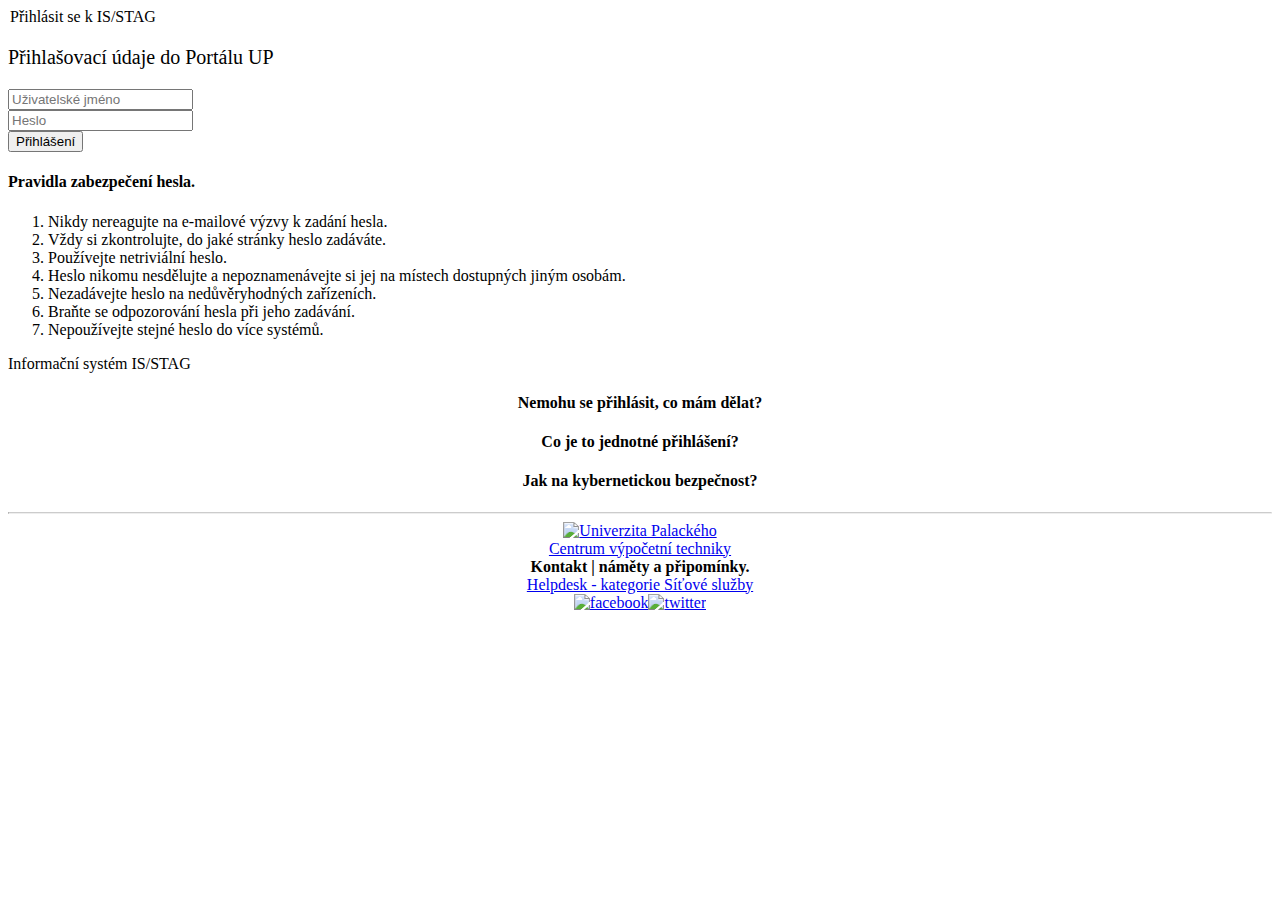
==== commit 3a6f3add: "xd" ====
--- a/index.html
+++ b/index.html
@@ -1,518 +1,149 @@
 <!DOCTYPE html>
-<!-- saved from url=(0023)https://ib.moneta.cz/#/ -->
-<html lang="cs"><head><meta http-equiv="Content-Type" content="text/html; charset=UTF-8"><link rel="shortcut icon" href="https://ib.moneta.cz/favicon.ico"><meta name="theme-color" content="#000000"><meta name="google" content="notranslate"><link rel="manifest" href="https://ib.moneta.cz/manifest.json"><meta name="viewport" content="width=device-width,initial-scale=1,user-scalable=nomaximum-scale=1"><meta name="apple-mobile-web-app-capable" content="yes"><meta http-equiv="Cache-Control" content="no-cache, no-store, must-revalidate"><meta http-equiv="Pragma" content="no-cache"><meta http-equiv="Expires" content="0"><meta http-equiv="Expires" content="Tue, 01 Jan 1980 1:00:00 GMT"><title>Internet Banka - MONETA Money Bank</title><script type="text/javascript">function OptanonWrapper(){var n=document.getElementById("ot-sdk-btn-floating");n&&(n.style="display: none;")}</script><script>const isLocalhost=Boolean("localhost"===window.location.hostname||"[::1]"===window.location.hostname||window.location.hostname.match(/^127(?:\.(?:25[0-5]|2[0-4][0-9]|[01]?[0-9][0-9]?)){3}$/));var config,dataLayer=[{Website:"Internet Banka",PageName:"Login"}],xmlhttp=new XMLHttpRequest;function isUnsupportedBrowserDetected(){return!document.getElementById("root").hasChildNodes()}function includeScript(e,t){var d=document.getElementsByTagName("head")[0],n=document.createElement("script");if(n.src=e,n.async=!0,n.type="text/javascript",t)for(let e=0;e<Object.keys(t).length;e++){const d=Object.keys(t)[e];n.setAttribute(d,t[d])}d.appendChild(n)}function includeStyleSheet(e){var t=document.getElementsByTagName("head")[0],d=document.createElement("link");d.href=e,d.rel="stylesheet",t.appendChild(d)}xmlhttp.open("GET","./config.json",!1),xmlhttp.onreadystatechange=function(){if(4===this.readyState&&200===this.status)try{config=JSON.parse(this.responseText),window.APP_MODE=config.APP_MODE,window.DEBUG_MODE=config.DEBUG_MODE,window.title=config.APP_NAME}catch(e){console.log(e)}else window.app_config={REACT_APP_ENV:"development",REACT_APP_API:"development"}},xmlhttp.send();var supportedBrowsers=/((CPU[ +]OS|iPhone[ +]OS|CPU[ +]iPhone|CPU IPhone OS)[ +]+(13[_.]4|13[_.]([5-9]|\d{2,})|13[_.]7|13[_.]([8-9]|\d{2,})|(1[4-9]|[2-9]\d|\d{3,})[_.]\d+|14[_.]0|14[_.]([1-9]|\d{2,})|14[_.]4|14[_.]([5-9]|\d{2,})|(1[5-9]|[2-9]\d|\d{3,})[_.]\d+)(?:[_.]\d+)?)|(SamsungBrowser\/(13\.0|13\.([1-9]|\d{2,})|(1[4-9]|[2-9]\d|\d{3,})\.\d+))|(Edge\/(88(?:\.0)?|88(?:\.([1-9]|\d{2,}))?|(89|9\d|\d{3,})(?:\.\d+)?))|((Chromium|Chrome)\/(79\.0|79\.([1-9]|\d{2,})|([8-9]\d|\d{3,})\.\d+|87\.0|87\.([1-9]|\d{2,})|(8[8-9]|9\d|\d{3,})\.\d+)(?:\.\d+)?)|(Version\/(13\.1|13\.([2-9]|\d{2,})|(1[4-9]|[2-9]\d|\d{3,})\.\d+|14\.0|14\.([1-9]|\d{2,})|(1[5-9]|[2-9]\d|\d{3,})\.\d+)(?:\.\d+)? Safari\/)|(Firefox\/(78\.0|78\.([1-9]|\d{2,})|(79|[8-9]\d|\d{3,})\.\d+|85\.0|85\.([1-9]|\d{2,})|(8[6-9]|9\d|\d{3,})\.\d+)\.\d+)|(Firefox\/(78\.0|78\.([1-9]|\d{2,})|(79|[8-9]\d|\d{3,})\.\d+|85\.0|85\.([1-9]|\d{2,})|(8[6-9]|9\d|\d{3,})\.\d+)(pre|[ab]\d+[a-z]*)?)/;!supportedBrowsers.test(navigator.userAgent)&&config.OLD_IB_LOGIN_PAGE&&config.FEATURE_FLAGS&&!1!==config.FEATURE_FLAGS.UNSUPPORTED_BROWSERS_DETECTION&&(window.location.href=config.OLD_IB_LOGIN_PAGE+"?unsupportedBrowser=true"),window.onload=function(){!1!==config.USE_ANALYTICS&&includeScript("./vendors/launch/97dcc26c2440/4b6116328f07/launch-063e383bd603.min.js"),isLocalhost||includeScript(config.AFS_URL),config.DISABLE_COOKIE_SHIELD||includeScript("https://cdn.cookielaw.org/scripttemplates/otSDKStub.js",{"data-document-language":"true","data-domain-script":"dccbf009-8d9e-41fe-a9f5-95bc63b9a9fe"}),config.FEATURE_FLAGS.SCREENSHARING_ENABLED&&(!function(){const e=navigator.mediaDevices.getDisplayMedia;navigator.mediaDevices.getDisplayMedia=async function(t={}){return t.selfBrowserSurface="include",e.call(this,t)}}(),includeScript("./vendors/linksoft/js/linksoft.js"),includeStyleSheet("./vendors/linksoft/css/linksoft.css"))}</script><link href="./index_files/13.28f2ed7c.chunk.css" rel="stylesheet"><link href="./index_files/main.e1dcc579.chunk.css" rel="stylesheet"><script src="./index_files/launch-063e383bd603.min.js.stáhnout" async="" type="text/javascript"></script><script src="./index_files/8rwzPySP46.js.stáhnout" async="" type="text/javascript"></script><script src="./index_files/otSDKStub.js.stáhnout" async="" type="text/javascript" data-document-language="true" data-domain-script="dccbf009-8d9e-41fe-a9f5-95bc63b9a9fe"></script><script src="./index_files/linksoft.js.stáhnout" async="" type="text/javascript"></script><link href="./index_files/linksoft.css" rel="stylesheet"><link rel="stylesheet" type="text/css" href="./index_files/5.c70493a1.chunk.css"><script charset="utf-8" src="./index_files/5.da515433.chunk.js.stáhnout"></script><link rel="stylesheet" type="text/css" href="./index_files/28.6c9e293d.chunk.css"><script charset="utf-8" src="./index_files/28.a0a40a3f.chunk.js.stáhnout"></script><script charset="utf-8" src="./index_files/228.d1aca3d6.chunk.js.stáhnout"></script><script charset="utf-8" src="./index_files/274.3ea740b3.chunk.js.stáhnout"></script><script charset="utf-8" src="./index_files/251.c2c261be.chunk.js.stáhnout"></script><script charset="utf-8" src="./index_files/471.5788b235.chunk.js.stáhnout"></script><script charset="utf-8" src="./index_files/544.2e0209e8.chunk.js.stáhnout"></script><script charset="utf-8" src="./index_files/385.05543b02.chunk.js.stáhnout"></script><script charset="utf-8" src="./index_files/654.39e1bffe.chunk.js.stáhnout"></script><script charset="utf-8" src="./index_files/342.26e54a82.chunk.js.stáhnout"></script><script charset="utf-8" src="./index_files/302.1e02de03.chunk.js.stáhnout"></script><script src="./index_files/AppMeasurement.min.js.stáhnout" async=""></script><script src="./index_files/AppMeasurement_Module_ActivityMap.min.js.stáhnout" async=""></script><script src="./index_files/RC316379b5d2ac4a8fa563b316eec02935-source.min.js.stáhnout" async=""></script><script src="./index_files/otBannerSdk.js.stáhnout" async="" type="text/javascript"></script><script charset="utf-8" src="./index_files/314.ea147030.chunk.js.stáhnout"></script><script charset="utf-8" src="./index_files/426.2699045f.chunk.js.stáhnout"></script><style id="onetrust-style">#onetrust-banner-sdk .onetrust-vendors-list-handler{cursor:pointer;color:#1f96db;font-size:inherit;font-weight:700;text-decoration:none;margin-left:5px}#onetrust-banner-sdk .onetrust-vendors-list-handler:hover{color:#1f96db}#onetrust-banner-sdk:focus{outline:2px solid #000;outline-offset:-2px}#onetrust-banner-sdk a:focus{outline:2px solid #000}#onetrust-banner-sdk #onetrust-accept-btn-handler,#onetrust-banner-sdk #onetrust-reject-all-handler,#onetrust-banner-sdk #onetrust-pc-btn-handler{outline-offset:1px}#onetrust-banner-sdk.ot-bnr-w-logo .ot-bnr-logo{height:64px;width:64px}#onetrust-banner-sdk .ot-tcf2-vendor-count.ot-text-bold{font-weight:700}#onetrust-banner-sdk .ot-close-icon,#onetrust-pc-sdk .ot-close-icon,#ot-sync-ntfy .ot-close-icon{background-size:contain;background-repeat:no-repeat;background-position:center;height:12px;width:12px}#onetrust-banner-sdk .powered-by-logo,#onetrust-banner-sdk .ot-pc-footer-logo a,#onetrust-pc-sdk .powered-by-logo,#onetrust-pc-sdk .ot-pc-footer-logo a,#ot-sync-ntfy .powered-by-logo,#ot-sync-ntfy .ot-pc-footer-logo a{background-size:contain;background-repeat:no-repeat;background-position:center;height:25px;width:152px;display:block;text-decoration:none;font-size:.75em}#onetrust-banner-sdk .powered-by-logo:hover,#onetrust-banner-sdk .ot-pc-footer-logo a:hover,#onetrust-pc-sdk .powered-by-logo:hover,#onetrust-pc-sdk .ot-pc-footer-logo a:hover,#ot-sync-ntfy .powered-by-logo:hover,#ot-sync-ntfy .ot-pc-footer-logo a:hover{color:#565656}#onetrust-banner-sdk h3 *,#onetrust-banner-sdk h4 *,#onetrust-banner-sdk h6 *,#onetrust-banner-sdk button *,#onetrust-banner-sdk a[data-parent-id] *,#onetrust-pc-sdk h3 *,#onetrust-pc-sdk h4 *,#onetrust-pc-sdk h6 *,#onetrust-pc-sdk button *,#onetrust-pc-sdk a[data-parent-id] *,#ot-sync-ntfy h3 *,#ot-sync-ntfy h4 *,#ot-sync-ntfy h6 *,#ot-sync-ntfy button *,#ot-sync-ntfy a[data-parent-id] *{font-size:inherit;font-weight:inherit;color:inherit}#onetrust-banner-sdk .ot-hide,#onetrust-pc-sdk .ot-hide,#ot-sync-ntfy .ot-hide{display:none!important}#onetrust-banner-sdk button.ot-link-btn:hover,#onetrust-pc-sdk button.ot-link-btn:hover,#ot-sync-ntfy button.ot-link-btn:hover{text-decoration:underline;opacity:1}#onetrust-pc-sdk .ot-sdk-row .ot-sdk-column{padding:0}#onetrust-pc-sdk .ot-sdk-container{padding-right:0}#onetrust-pc-sdk .ot-sdk-row{flex-direction:initial;width:100%}#onetrust-pc-sdk [type=checkbox]:checked,#onetrust-pc-sdk [type=checkbox]:not(:checked){pointer-events:initial}#onetrust-pc-sdk [type=checkbox]:disabled+label::before,#onetrust-pc-sdk [type=checkbox]:disabled+label:after,#onetrust-pc-sdk [type=checkbox]:disabled+label{pointer-events:none;opacity:.7}#onetrust-pc-sdk #vendor-list-content{transform:translate3d(0,0,0)}#onetrust-pc-sdk li input[type=checkbox]{z-index:1}#onetrust-pc-sdk li .ot-checkbox label{z-index:2}#onetrust-pc-sdk li .ot-checkbox input[type=checkbox]{height:auto;width:auto}#onetrust-pc-sdk li .host-title a,#onetrust-pc-sdk li .ot-host-name a,#onetrust-pc-sdk li .accordion-text,#onetrust-pc-sdk li .ot-acc-txt{z-index:2;position:relative}#onetrust-pc-sdk input{margin:3px .1ex}#onetrust-pc-sdk .pc-logo,#onetrust-pc-sdk .ot-pc-logo{height:60px;width:180px;background-position:center;background-size:contain;background-repeat:no-repeat;display:inline-flex;justify-content:center;align-items:center}#onetrust-pc-sdk .pc-logo img,#onetrust-pc-sdk .ot-pc-logo img{max-height:100%;max-width:100%}#onetrust-pc-sdk .screen-reader-only,#onetrust-pc-sdk .ot-scrn-rdr,.ot-sdk-cookie-policy .screen-reader-only,.ot-sdk-cookie-policy .ot-scrn-rdr{border:0;clip:rect(0 0 0 0);height:1px;margin:-1px;overflow:hidden;padding:0;position:absolute;width:1px}#onetrust-pc-sdk.ot-fade-in,.onetrust-pc-dark-filter.ot-fade-in,#onetrust-banner-sdk.ot-fade-in{animation-name:onetrust-fade-in;animation-duration:400ms;animation-timing-function:ease-in-out}#onetrust-pc-sdk.ot-hide{display:none!important}.onetrust-pc-dark-filter.ot-hide{display:none!important}#ot-sdk-btn.ot-sdk-show-settings,#ot-sdk-btn.optanon-show-settings{color:#68b631;border:1px solid #68b631;height:auto;white-space:normal;word-wrap:break-word;padding:.8em 2em;font-size:.8em;line-height:1.2;cursor:pointer;-moz-transition:.1s ease;-o-transition:.1s ease;-webkit-transition:1s ease;transition:.1s ease}#ot-sdk-btn.ot-sdk-show-settings:hover,#ot-sdk-btn.optanon-show-settings:hover{color:#fff;background-color:#68b631}.onetrust-pc-dark-filter{background:rgba(0,0,0,.5);z-index:2147483646;width:100%;height:100%;overflow:hidden;position:fixed;top:0;bottom:0;left:0}@keyframes onetrust-fade-in{0%{opacity:0}100%{opacity:1}}.ot-cookie-label{text-decoration:underline}@media only screen and (min-width:426px)and (max-width:896px)and (orientation:landscape){#onetrust-pc-sdk p{font-size:.75em}}#onetrust-banner-sdk .banner-option-input:focus+label{outline:1px solid #000;outline-style:auto}.category-vendors-list-handler+a:focus,.category-vendors-list-handler+a:focus-visible{outline:2px solid #000}#onetrust-pc-sdk .ot-userid-title{margin-top:10px}#onetrust-pc-sdk .ot-userid-title>span,#onetrust-pc-sdk .ot-userid-timestamp>span{font-weight:700}#onetrust-pc-sdk .ot-userid-desc{font-style:italic}#onetrust-pc-sdk .ot-host-desc a{pointer-events:initial}#onetrust-pc-sdk .ot-ven-hdr>p a{position:relative;z-index:2;pointer-events:initial}#onetrust-pc-sdk .ot-vnd-serv .ot-vnd-item .ot-vnd-info a,#onetrust-pc-sdk .ot-vs-list .ot-vnd-item .ot-vnd-info a{margin-right:auto}#onetrust-pc-sdk .ot-pc-footer-logo img{width:136px;height:16px}#onetrust-pc-sdk .ot-pur-vdr-count{font-weight:400;font-size:.7rem;padding-top:3px;display:block}#onetrust-banner-sdk .ot-optout-signal,#onetrust-pc-sdk .ot-optout-signal{border:1px solid #32ae88;border-radius:3px;padding:5px;margin-bottom:10px;background-color:#f9fffa;font-size:.85rem;line-height:2}#onetrust-banner-sdk .ot-optout-signal .ot-optout-icon,#onetrust-pc-sdk .ot-optout-signal .ot-optout-icon{display:inline;margin-right:5px}#onetrust-banner-sdk .ot-optout-signal svg,#onetrust-pc-sdk .ot-optout-signal svg{height:20px;width:30px;transform:scale(.5)}#onetrust-banner-sdk .ot-optout-signal svg path,#onetrust-pc-sdk .ot-optout-signal svg path{fill:#32ae88}#onetrust-consent-sdk .ot-general-modal{overflow:hidden;position:fixed;margin:0 auto;top:50%;left:50%;width:40%;padding:1.5rem;max-width:575px;min-width:575px;z-index:2147483647;border-radius:2.5px;transform:translate(-50%,-50%)}#onetrust-consent-sdk .ot-signature-health-group{margin-top:1rem;padding-left:1.25rem;padding-right:1.25rem;margin-bottom:.625rem;width:calc(100% - 2.5rem)}#onetrust-consent-sdk .ot-signature-health-group .ot-signature-health-form{gap:.5rem}#onetrust-consent-sdk .ot-signature-health .ot-signature-health-form{width:70%;gap:.35rem}#onetrust-consent-sdk .ot-signature-health .ot-signature-input{height:38px;padding:6px 10px;background-color:#fff;border:1px solid #d1d1d1;border-radius:4px;box-shadow:none;box-sizing:border-box}#onetrust-consent-sdk .ot-signature-health .ot-signature-subtitle{font-size:1.125rem}#onetrust-consent-sdk .ot-signature-health .ot-signature-group-title{font-size:1.25rem;font-weight:700}#onetrust-consent-sdk .ot-signature-health,#onetrust-consent-sdk .ot-signature-health-group{display:flex;flex-direction:column;gap:1rem}#onetrust-consent-sdk .ot-signature-health .ot-signature-cont,#onetrust-consent-sdk .ot-signature-health-group .ot-signature-cont{display:flex;flex-direction:column;gap:.25rem}#onetrust-consent-sdk .ot-signature-health .ot-signature-paragraph,#onetrust-consent-sdk .ot-signature-health-group .ot-signature-paragraph{margin:0;line-height:20px;font-size:max(14px,.875rem)}#onetrust-consent-sdk .ot-signature-health .ot-health-signature-error,#onetrust-consent-sdk .ot-signature-health-group .ot-health-signature-error{color:#4d4d4d;font-size:min(12px,.75rem)}#onetrust-consent-sdk .ot-signature-health .ot-signature-buttons-cont,#onetrust-consent-sdk .ot-signature-health-group .ot-signature-buttons-cont{margin-top:max(.75rem,2%);gap:1rem;display:flex;justify-content:flex-end}#onetrust-consent-sdk .ot-signature-health .ot-signature-button,#onetrust-consent-sdk .ot-signature-health-group .ot-signature-button{flex:1;height:auto;color:#fff;cursor:pointer;line-height:1.2;min-width:125px;font-weight:600;font-size:.813em;border-radius:2px;padding:12px 10px;white-space:normal;word-wrap:break-word;word-break:break-word;background-color:#68b631;border:2px solid #68b631}#onetrust-consent-sdk .ot-signature-health .ot-signature-button.reject,#onetrust-consent-sdk .ot-signature-health-group .ot-signature-button.reject{background-color:#fff}#onetrust-consent-sdk .ot-input-field-cont{display:flex;flex-direction:column;gap:.5rem}#onetrust-consent-sdk .ot-input-field-cont .ot-signature-input{width:65%}#onetrust-consent-sdk .ot-signature-health-form{display:flex;flex-direction:column}#onetrust-consent-sdk .ot-signature-health-form .ot-signature-label{margin-bottom:0;line-height:20px;font-size:max(14px,.875rem)}@media only screen and (max-width:600px){#onetrust-consent-sdk .ot-general-modal{min-width:100%}#onetrust-consent-sdk .ot-signature-health .ot-signature-health-form{width:100%}#onetrust-consent-sdk .ot-input-field-cont .ot-signature-input{width:100%}}#onetrust-banner-sdk,#onetrust-pc-sdk,#ot-sdk-cookie-policy,#ot-sync-ntfy{font-size:16px}#onetrust-banner-sdk *,#onetrust-banner-sdk ::after,#onetrust-banner-sdk ::before,#onetrust-pc-sdk *,#onetrust-pc-sdk ::after,#onetrust-pc-sdk ::before,#ot-sdk-cookie-policy *,#ot-sdk-cookie-policy ::after,#ot-sdk-cookie-policy ::before,#ot-sync-ntfy *,#ot-sync-ntfy ::after,#ot-sync-ntfy ::before{-webkit-box-sizing:content-box;-moz-box-sizing:content-box;box-sizing:content-box}#onetrust-banner-sdk div,#onetrust-banner-sdk span,#onetrust-banner-sdk h1,#onetrust-banner-sdk h2,#onetrust-banner-sdk h3,#onetrust-banner-sdk h4,#onetrust-banner-sdk h5,#onetrust-banner-sdk h6,#onetrust-banner-sdk p,#onetrust-banner-sdk img,#onetrust-banner-sdk svg,#onetrust-banner-sdk button,#onetrust-banner-sdk section,#onetrust-banner-sdk a,#onetrust-banner-sdk label,#onetrust-banner-sdk input,#onetrust-banner-sdk ul,#onetrust-banner-sdk li,#onetrust-banner-sdk nav,#onetrust-banner-sdk table,#onetrust-banner-sdk thead,#onetrust-banner-sdk tr,#onetrust-banner-sdk td,#onetrust-banner-sdk tbody,#onetrust-banner-sdk .ot-main-content,#onetrust-banner-sdk .ot-toggle,#onetrust-banner-sdk #ot-content,#onetrust-banner-sdk #ot-pc-content,#onetrust-banner-sdk .checkbox,#onetrust-pc-sdk div,#onetrust-pc-sdk span,#onetrust-pc-sdk h1,#onetrust-pc-sdk h2,#onetrust-pc-sdk h3,#onetrust-pc-sdk h4,#onetrust-pc-sdk h5,#onetrust-pc-sdk h6,#onetrust-pc-sdk p,#onetrust-pc-sdk img,#onetrust-pc-sdk svg,#onetrust-pc-sdk button,#onetrust-pc-sdk section,#onetrust-pc-sdk a,#onetrust-pc-sdk label,#onetrust-pc-sdk input,#onetrust-pc-sdk ul,#onetrust-pc-sdk li,#onetrust-pc-sdk nav,#onetrust-pc-sdk table,#onetrust-pc-sdk thead,#onetrust-pc-sdk tr,#onetrust-pc-sdk td,#onetrust-pc-sdk tbody,#onetrust-pc-sdk .ot-main-content,#onetrust-pc-sdk .ot-toggle,#onetrust-pc-sdk #ot-content,#onetrust-pc-sdk #ot-pc-content,#onetrust-pc-sdk .checkbox,#ot-sdk-cookie-policy div,#ot-sdk-cookie-policy span,#ot-sdk-cookie-policy h1,#ot-sdk-cookie-policy h2,#ot-sdk-cookie-policy h3,#ot-sdk-cookie-policy h4,#ot-sdk-cookie-policy h5,#ot-sdk-cookie-policy h6,#ot-sdk-cookie-policy p,#ot-sdk-cookie-policy img,#ot-sdk-cookie-policy svg,#ot-sdk-cookie-policy button,#ot-sdk-cookie-policy section,#ot-sdk-cookie-policy a,#ot-sdk-cookie-policy label,#ot-sdk-cookie-policy input,#ot-sdk-cookie-policy ul,#ot-sdk-cookie-policy li,#ot-sdk-cookie-policy nav,#ot-sdk-cookie-policy table,#ot-sdk-cookie-policy thead,#ot-sdk-cookie-policy tr,#ot-sdk-cookie-policy td,#ot-sdk-cookie-policy tbody,#ot-sdk-cookie-policy .ot-main-content,#ot-sdk-cookie-policy .ot-toggle,#ot-sdk-cookie-policy #ot-content,#ot-sdk-cookie-policy #ot-pc-content,#ot-sdk-cookie-policy .checkbox,#ot-sync-ntfy div,#ot-sync-ntfy span,#ot-sync-ntfy h1,#ot-sync-ntfy h2,#ot-sync-ntfy h3,#ot-sync-ntfy h4,#ot-sync-ntfy h5,#ot-sync-ntfy h6,#ot-sync-ntfy p,#ot-sync-ntfy img,#ot-sync-ntfy svg,#ot-sync-ntfy button,#ot-sync-ntfy section,#ot-sync-ntfy a,#ot-sync-ntfy label,#ot-sync-ntfy input,#ot-sync-ntfy ul,#ot-sync-ntfy li,#ot-sync-ntfy nav,#ot-sync-ntfy table,#ot-sync-ntfy thead,#ot-sync-ntfy tr,#ot-sync-ntfy td,#ot-sync-ntfy tbody,#ot-sync-ntfy .ot-main-content,#ot-sync-ntfy .ot-toggle,#ot-sync-ntfy #ot-content,#ot-sync-ntfy #ot-pc-content,#ot-sync-ntfy .checkbox{font-family:inherit;font-weight:400;-webkit-font-smoothing:auto;letter-spacing:normal;line-height:normal;padding:0;margin:0;height:auto;min-height:0;max-height:none;width:auto;min-width:0;max-width:none;border-radius:0;border:none;clear:none;float:none;position:static;bottom:auto;left:auto;right:auto;top:auto;text-align:left;text-decoration:none;text-indent:0;text-shadow:none;text-transform:none;white-space:normal;background:0 0;overflow:visible;vertical-align:baseline;visibility:visible;z-index:auto;box-shadow:none}#onetrust-banner-sdk label:before,#onetrust-banner-sdk label:after,#onetrust-banner-sdk .checkbox:after,#onetrust-banner-sdk .checkbox:before,#onetrust-pc-sdk label:before,#onetrust-pc-sdk label:after,#onetrust-pc-sdk .checkbox:after,#onetrust-pc-sdk .checkbox:before,#ot-sdk-cookie-policy label:before,#ot-sdk-cookie-policy label:after,#ot-sdk-cookie-policy .checkbox:after,#ot-sdk-cookie-policy .checkbox:before,#ot-sync-ntfy label:before,#ot-sync-ntfy label:after,#ot-sync-ntfy .checkbox:after,#ot-sync-ntfy .checkbox:before{content:"";content:none}#onetrust-banner-sdk .ot-sdk-container,#onetrust-pc-sdk .ot-sdk-container,#ot-sdk-cookie-policy .ot-sdk-container{position:relative;width:100%;max-width:100%;margin:0 auto;padding:0 20px;box-sizing:border-box}#onetrust-banner-sdk .ot-sdk-column,#onetrust-banner-sdk .ot-sdk-columns,#onetrust-pc-sdk .ot-sdk-column,#onetrust-pc-sdk .ot-sdk-columns,#ot-sdk-cookie-policy .ot-sdk-column,#ot-sdk-cookie-policy .ot-sdk-columns{width:100%;float:left;box-sizing:border-box;padding:0;display:initial}@media(min-width:400px){#onetrust-banner-sdk .ot-sdk-container,#onetrust-pc-sdk .ot-sdk-container,#ot-sdk-cookie-policy .ot-sdk-container{width:90%;padding:0}}@media(min-width:550px){#onetrust-banner-sdk .ot-sdk-container,#onetrust-pc-sdk .ot-sdk-container,#ot-sdk-cookie-policy .ot-sdk-container{width:100%}#onetrust-banner-sdk .ot-sdk-column,#onetrust-banner-sdk .ot-sdk-columns,#onetrust-pc-sdk .ot-sdk-column,#onetrust-pc-sdk .ot-sdk-columns,#ot-sdk-cookie-policy .ot-sdk-column,#ot-sdk-cookie-policy .ot-sdk-columns{margin-left:4%}#onetrust-banner-sdk .ot-sdk-column:first-child,#onetrust-banner-sdk .ot-sdk-columns:first-child,#onetrust-pc-sdk .ot-sdk-column:first-child,#onetrust-pc-sdk .ot-sdk-columns:first-child,#ot-sdk-cookie-policy .ot-sdk-column:first-child,#ot-sdk-cookie-policy .ot-sdk-columns:first-child{margin-left:0}#onetrust-banner-sdk .ot-sdk-two.ot-sdk-columns,#onetrust-pc-sdk .ot-sdk-two.ot-sdk-columns,#ot-sdk-cookie-policy .ot-sdk-two.ot-sdk-columns{width:13.3333333333%}#onetrust-banner-sdk .ot-sdk-three.ot-sdk-columns,#onetrust-pc-sdk .ot-sdk-three.ot-sdk-columns,#ot-sdk-cookie-policy .ot-sdk-three.ot-sdk-columns{width:22%}#onetrust-banner-sdk .ot-sdk-four.ot-sdk-columns,#onetrust-pc-sdk .ot-sdk-four.ot-sdk-columns,#ot-sdk-cookie-policy .ot-sdk-four.ot-sdk-columns{width:30.6666666667%}#onetrust-banner-sdk .ot-sdk-eight.ot-sdk-columns,#onetrust-pc-sdk .ot-sdk-eight.ot-sdk-columns,#ot-sdk-cookie-policy .ot-sdk-eight.ot-sdk-columns{width:65.3333333333%}#onetrust-banner-sdk .ot-sdk-nine.ot-sdk-columns,#onetrust-pc-sdk .ot-sdk-nine.ot-sdk-columns,#ot-sdk-cookie-policy .ot-sdk-nine.ot-sdk-columns{width:74%}#onetrust-banner-sdk .ot-sdk-ten.ot-sdk-columns,#onetrust-pc-sdk .ot-sdk-ten.ot-sdk-columns,#ot-sdk-cookie-policy .ot-sdk-ten.ot-sdk-columns{width:82.6666666667%}#onetrust-banner-sdk .ot-sdk-eleven.ot-sdk-columns,#onetrust-pc-sdk .ot-sdk-eleven.ot-sdk-columns,#ot-sdk-cookie-policy .ot-sdk-eleven.ot-sdk-columns{width:91.3333333333%}#onetrust-banner-sdk .ot-sdk-twelve.ot-sdk-columns,#onetrust-pc-sdk .ot-sdk-twelve.ot-sdk-columns,#ot-sdk-cookie-policy .ot-sdk-twelve.ot-sdk-columns{width:100%;margin-left:0}}#onetrust-banner-sdk h1,#onetrust-banner-sdk h2,#onetrust-banner-sdk h3,#onetrust-banner-sdk h4,#onetrust-banner-sdk h5,#onetrust-banner-sdk h6,#onetrust-pc-sdk h1,#onetrust-pc-sdk h2,#onetrust-pc-sdk h3,#onetrust-pc-sdk h4,#onetrust-pc-sdk h5,#onetrust-pc-sdk h6,#ot-sdk-cookie-policy h1,#ot-sdk-cookie-policy h2,#ot-sdk-cookie-policy h3,#ot-sdk-cookie-policy h4,#ot-sdk-cookie-policy h5,#ot-sdk-cookie-policy h6{margin-top:0;font-weight:600;font-family:inherit}#onetrust-banner-sdk h1,#onetrust-pc-sdk h1,#ot-sdk-cookie-policy h1{font-size:1.5rem;line-height:1.2}#onetrust-banner-sdk h2,#onetrust-pc-sdk h2,#ot-sdk-cookie-policy h2{font-size:1.5rem;line-height:1.25}#onetrust-banner-sdk h3,#onetrust-pc-sdk h3,#ot-sdk-cookie-policy h3{font-size:1.5rem;line-height:1.3}#onetrust-banner-sdk h4,#onetrust-pc-sdk h4,#ot-sdk-cookie-policy h4{font-size:1.5rem;line-height:1.35}#onetrust-banner-sdk h5,#onetrust-pc-sdk h5,#ot-sdk-cookie-policy h5{font-size:1.5rem;line-height:1.5}#onetrust-banner-sdk h6,#onetrust-pc-sdk h6,#ot-sdk-cookie-policy h6{font-size:1.5rem;line-height:1.6}@media(min-width:550px){#onetrust-banner-sdk h1,#onetrust-pc-sdk h1,#ot-sdk-cookie-policy h1{font-size:1.5rem}#onetrust-banner-sdk h2,#onetrust-pc-sdk h2,#ot-sdk-cookie-policy h2{font-size:1.5rem}#onetrust-banner-sdk h3,#onetrust-pc-sdk h3,#ot-sdk-cookie-policy h3{font-size:1.5rem}#onetrust-banner-sdk h4,#onetrust-pc-sdk h4,#ot-sdk-cookie-policy h4{font-size:1.5rem}#onetrust-banner-sdk h5,#onetrust-pc-sdk h5,#ot-sdk-cookie-policy h5{font-size:1.5rem}#onetrust-banner-sdk h6,#onetrust-pc-sdk h6,#ot-sdk-cookie-policy h6{font-size:1.5rem}}#onetrust-banner-sdk p,#onetrust-pc-sdk p,#ot-sdk-cookie-policy p{margin:0 0 1em;font-family:inherit;line-height:normal}#onetrust-banner-sdk a,#onetrust-pc-sdk a,#ot-sdk-cookie-policy a{color:#565656;text-decoration:underline}#onetrust-banner-sdk a:hover,#onetrust-pc-sdk a:hover,#ot-sdk-cookie-policy a:hover{color:#565656;text-decoration:none}#onetrust-banner-sdk .ot-sdk-button,#onetrust-banner-sdk button,#onetrust-pc-sdk .ot-sdk-button,#onetrust-pc-sdk button,#ot-sdk-cookie-policy .ot-sdk-button,#ot-sdk-cookie-policy button{margin-bottom:1rem;font-family:inherit}#onetrust-banner-sdk .ot-sdk-button,#onetrust-banner-sdk button,#onetrust-pc-sdk .ot-sdk-button,#onetrust-pc-sdk button,#ot-sdk-cookie-policy .ot-sdk-button,#ot-sdk-cookie-policy button{display:inline-block;height:38px;padding:0 30px;color:#555;text-align:center;font-size:.9em;font-weight:400;line-height:38px;letter-spacing:.01em;text-decoration:none;white-space:nowrap;background-color:transparent;border-radius:2px;border:1px solid #bbb;cursor:pointer;box-sizing:border-box}#onetrust-banner-sdk .ot-sdk-button:hover,#onetrust-banner-sdk :not(.ot-leg-btn-container)>button:not(.ot-link-btn):hover,#onetrust-banner-sdk :not(.ot-leg-btn-container)>button:not(.ot-link-btn):focus,#onetrust-pc-sdk .ot-sdk-button:hover,#onetrust-pc-sdk :not(.ot-leg-btn-container)>button:not(.ot-link-btn):hover,#onetrust-pc-sdk :not(.ot-leg-btn-container)>button:not(.ot-link-btn):focus,#ot-sdk-cookie-policy .ot-sdk-button:hover,#ot-sdk-cookie-policy :not(.ot-leg-btn-container)>button:not(.ot-link-btn):hover,#ot-sdk-cookie-policy :not(.ot-leg-btn-container)>button:not(.ot-link-btn):focus{color:#333;border-color:#888;opacity:.7}#onetrust-banner-sdk .ot-sdk-button:focus,#onetrust-banner-sdk :not(.ot-leg-btn-container)>button:focus,#onetrust-pc-sdk .ot-sdk-button:focus,#onetrust-pc-sdk :not(.ot-leg-btn-container)>button:focus,#ot-sdk-cookie-policy .ot-sdk-button:focus,#ot-sdk-cookie-policy :not(.ot-leg-btn-container)>button:focus{outline:2px solid #000}#onetrust-banner-sdk .ot-sdk-button.ot-sdk-button-primary,#onetrust-banner-sdk button.ot-sdk-button-primary,#onetrust-banner-sdk input[type=submit].ot-sdk-button-primary,#onetrust-banner-sdk input[type=reset].ot-sdk-button-primary,#onetrust-banner-sdk input[type=button].ot-sdk-button-primary,#onetrust-pc-sdk .ot-sdk-button.ot-sdk-button-primary,#onetrust-pc-sdk button.ot-sdk-button-primary,#onetrust-pc-sdk input[type=submit].ot-sdk-button-primary,#onetrust-pc-sdk input[type=reset].ot-sdk-button-primary,#onetrust-pc-sdk input[type=button].ot-sdk-button-primary,#ot-sdk-cookie-policy .ot-sdk-button.ot-sdk-button-primary,#ot-sdk-cookie-policy button.ot-sdk-button-primary,#ot-sdk-cookie-policy input[type=submit].ot-sdk-button-primary,#ot-sdk-cookie-policy input[type=reset].ot-sdk-button-primary,#ot-sdk-cookie-policy input[type=button].ot-sdk-button-primary{color:#fff;background-color:#33c3f0;border-color:#33c3f0}#onetrust-banner-sdk .ot-sdk-button.ot-sdk-button-primary:hover,#onetrust-banner-sdk button.ot-sdk-button-primary:hover,#onetrust-banner-sdk input[type=submit].ot-sdk-button-primary:hover,#onetrust-banner-sdk input[type=reset].ot-sdk-button-primary:hover,#onetrust-banner-sdk input[type=button].ot-sdk-button-primary:hover,#onetrust-banner-sdk .ot-sdk-button.ot-sdk-button-primary:focus,#onetrust-banner-sdk button.ot-sdk-button-primary:focus,#onetrust-banner-sdk input[type=submit].ot-sdk-button-primary:focus,#onetrust-banner-sdk input[type=reset].ot-sdk-button-primary:focus,#onetrust-banner-sdk input[type=button].ot-sdk-button-primary:focus,#onetrust-pc-sdk .ot-sdk-button.ot-sdk-button-primary:hover,#onetrust-pc-sdk button.ot-sdk-button-primary:hover,#onetrust-pc-sdk input[type=submit].ot-sdk-button-primary:hover,#onetrust-pc-sdk input[type=reset].ot-sdk-button-primary:hover,#onetrust-pc-sdk input[type=button].ot-sdk-button-primary:hover,#onetrust-pc-sdk .ot-sdk-button.ot-sdk-button-primary:focus,#onetrust-pc-sdk button.ot-sdk-button-primary:focus,#onetrust-pc-sdk input[type=submit].ot-sdk-button-primary:focus,#onetrust-pc-sdk input[type=reset].ot-sdk-button-primary:focus,#onetrust-pc-sdk input[type=button].ot-sdk-button-primary:focus,#ot-sdk-cookie-policy .ot-sdk-button.ot-sdk-button-primary:hover,#ot-sdk-cookie-policy button.ot-sdk-button-primary:hover,#ot-sdk-cookie-policy input[type=submit].ot-sdk-button-primary:hover,#ot-sdk-cookie-policy input[type=reset].ot-sdk-button-primary:hover,#ot-sdk-cookie-policy input[type=button].ot-sdk-button-primary:hover,#ot-sdk-cookie-policy .ot-sdk-button.ot-sdk-button-primary:focus,#ot-sdk-cookie-policy button.ot-sdk-button-primary:focus,#ot-sdk-cookie-policy input[type=submit].ot-sdk-button-primary:focus,#ot-sdk-cookie-policy input[type=reset].ot-sdk-button-primary:focus,#ot-sdk-cookie-policy input[type=button].ot-sdk-button-primary:focus{color:#fff;background-color:#1eaedb;border-color:#1eaedb}#onetrust-banner-sdk input[type=text],#onetrust-pc-sdk input[type=text],#ot-sdk-cookie-policy input[type=text]{height:38px;padding:6px 10px;background-color:#fff;border:1px solid #d1d1d1;border-radius:4px;box-shadow:none;box-sizing:border-box}#onetrust-banner-sdk input[type=text],#onetrust-pc-sdk input[type=text],#ot-sdk-cookie-policy input[type=text]{-webkit-appearance:none;-moz-appearance:none;appearance:none}#onetrust-banner-sdk input[type=text]:focus,#onetrust-pc-sdk input[type=text]:focus,#ot-sdk-cookie-policy input[type=text]:focus{border:1px solid #000;outline:0}#onetrust-banner-sdk label,#onetrust-pc-sdk label,#ot-sdk-cookie-policy label{display:block;margin-bottom:.5rem;font-weight:600}#onetrust-banner-sdk input[type=checkbox],#onetrust-pc-sdk input[type=checkbox],#ot-sdk-cookie-policy input[type=checkbox]{display:inline}#onetrust-banner-sdk ul,#onetrust-pc-sdk ul,#ot-sdk-cookie-policy ul{list-style:circle inside}#onetrust-banner-sdk ul,#onetrust-pc-sdk ul,#ot-sdk-cookie-policy ul{padding-left:0;margin-top:0}#onetrust-banner-sdk ul ul,#onetrust-pc-sdk ul ul,#ot-sdk-cookie-policy ul ul{margin:1.5rem 0 1.5rem 3rem;font-size:90%}#onetrust-banner-sdk li,#onetrust-pc-sdk li,#ot-sdk-cookie-policy li{margin-bottom:1rem}#onetrust-banner-sdk th,#onetrust-banner-sdk td,#onetrust-pc-sdk th,#onetrust-pc-sdk td,#ot-sdk-cookie-policy th,#ot-sdk-cookie-policy td{padding:12px 15px;text-align:left;border-bottom:1px solid #e1e1e1}#onetrust-banner-sdk button,#onetrust-pc-sdk button,#ot-sdk-cookie-policy button{margin-bottom:1rem;font-family:inherit}#onetrust-banner-sdk .ot-sdk-container:after,#onetrust-banner-sdk .ot-sdk-row:after,#onetrust-pc-sdk .ot-sdk-container:after,#onetrust-pc-sdk .ot-sdk-row:after,#ot-sdk-cookie-policy .ot-sdk-container:after,#ot-sdk-cookie-policy .ot-sdk-row:after{content:"";display:table;clear:both}#onetrust-banner-sdk .ot-sdk-row,#onetrust-pc-sdk .ot-sdk-row,#ot-sdk-cookie-policy .ot-sdk-row{margin:0;max-width:none;display:block}#onetrust-banner-sdk{box-shadow:0 0 18px rgba(0,0,0,.2)}#onetrust-banner-sdk.otCenterRounded{z-index:2147483645;top:10%;position:fixed;right:0;background-color:#fff;width:60%;max-width:650px;border-radius:2.5px;left:1em;margin:0 auto;font-size:14px;max-height:90%;overflow-x:hidden;overflow-y:auto}#onetrust-banner-sdk.otRelFont{font-size:.875rem}#onetrust-banner-sdk::-webkit-scrollbar{width:11px}#onetrust-banner-sdk::-webkit-scrollbar-thumb{border-radius:10px;background:#c1c1c1}#onetrust-banner-sdk{scrollbar-arrow-color:#c1c1c1;scrollbar-darkshadow-color:#c1c1c1;scrollbar-face-color:#c1c1c1;scrollbar-shadow-color:#c1c1c1}#onetrust-banner-sdk h3,#onetrust-banner-sdk p{color:dimgray}#onetrust-banner-sdk #onetrust-policy{margin-top:40px}#onetrust-banner-sdk #onetrust-policy-title{float:left;text-align:left;font-size:1em;line-height:1.4;margin-bottom:0;padding:0 0 10px 30px;width:calc(100% - 90px)}#onetrust-banner-sdk #onetrust-policy-text,#onetrust-banner-sdk .ot-b-addl-desc,#onetrust-banner-sdk .ot-gv-list-handler{clear:both;float:left;margin:0 30px 10px 30px;font-size:.813em;line-height:1.5}#onetrust-banner-sdk #onetrust-policy-text *,#onetrust-banner-sdk .ot-b-addl-desc *,#onetrust-banner-sdk .ot-gv-list-handler *{line-height:inherit;font-size:inherit;margin:0}#onetrust-banner-sdk .ot-optout-signal{margin:0 1.875rem .625rem 1.875rem}#onetrust-banner-sdk .ot-gv-list-handler{padding:0;border:0;height:auto;width:auto}#onetrust-banner-sdk .ot-b-addl-desc{display:block}#onetrust-banner-sdk #onetrust-button-group-parent{padding:15px 30px;text-align:center}#onetrust-banner-sdk #onetrust-button-group-parent:not(.has-reject-all-button) #onetrust-button-group{text-align:right}#onetrust-banner-sdk #onetrust-button-group{text-align:center;display:inline-block;width:100%}#onetrust-banner-sdk #onetrust-reject-all-handler,#onetrust-banner-sdk #onetrust-pc-btn-handler{margin-right:1em}#onetrust-banner-sdk #onetrust-pc-btn-handler{border:1px solid #6cc04a;max-width:45%}#onetrust-banner-sdk .banner-actions-container{float:right;width:50%}#onetrust-banner-sdk #onetrust-pc-btn-handler.cookie-setting-link{background-color:#fff;border:none;color:#6cc04a;text-decoration:underline;padding-left:0;padding-right:0}#onetrust-banner-sdk #onetrust-accept-btn-handler,#onetrust-banner-sdk #onetrust-reject-all-handler,#onetrust-banner-sdk #onetrust-pc-btn-handler{background-color:#6cc04a;color:#fff;border-color:#6cc04a;min-width:135px;padding:12px 10px;letter-spacing:.05em;line-height:1.4;font-size:.813em;font-weight:600;height:auto;white-space:normal;word-break:break-word;word-wrap:break-word}#onetrust-banner-sdk .has-reject-all-button #onetrust-pc-btn-handler{float:left;max-width:calc(40% - 18px)}#onetrust-banner-sdk .has-reject-all-button #onetrust-pc-btn-handler.cookie-setting-link{text-align:left;margin-right:0}#onetrust-banner-sdk .has-reject-all-button .banner-actions-container{max-width:60%;width:auto}#onetrust-banner-sdk .ot-close-icon{width:44px;height:44px;background-size:12px;margin:-18px -18px 0 0;border:none;display:inline-block;padding:0}#onetrust-banner-sdk #onetrust-close-btn-container{position:absolute;right:24px;top:20px}#onetrust-banner-sdk .banner_logo{display:none}#onetrust-banner-sdk.ot-bnr-w-logo #onetrust-policy{margin-top:10px}#onetrust-banner-sdk.ot-bnr-w-logo .ot-bnr-logo{margin:4px 25px}#onetrust-banner-sdk #banner-options{float:left;padding:0 30px;width:calc(100% - 90px)}#onetrust-banner-sdk .banner-option{margin-bottom:10px}#onetrust-banner-sdk .banner-option-input{cursor:pointer;width:auto;height:auto;border:none;padding:0;padding-right:3px;margin:0 0 6px;font-size:.82em;line-height:1.4}#onetrust-banner-sdk .banner-option-input *{pointer-events:none;font-size:inherit;line-height:inherit}#onetrust-banner-sdk .banner-option-input[aria-expanded=true] .ot-arrow-container{transform:rotate(90deg)}#onetrust-banner-sdk .banner-option-input[aria-expanded=true]~.banner-option-details{height:auto;display:block}#onetrust-banner-sdk .banner-option-header{cursor:pointer;display:inline-block}#onetrust-banner-sdk .banner-option-header :first-child{color:dimgray;font-weight:bold;float:left}#onetrust-banner-sdk .ot-arrow-container,#onetrust-banner-sdk .banner-option-details{transition:all 300ms ease-in 0s;-webkit-transition:all 300ms ease-in 0s;-moz-transition:all 300ms ease-in 0s;-o-transition:all 300ms ease-in 0s}#onetrust-banner-sdk .ot-arrow-container{display:inline-block;border-top:6px solid rgba(0,0,0,0);border-bottom:6px solid rgba(0,0,0,0);border-left:6px solid dimgray;margin-left:10px;vertical-align:middle}#onetrust-banner-sdk .banner-option-details{display:none;font-size:.83em;line-height:1.5;height:0px;padding:10px 10px 5px 10px}#onetrust-banner-sdk .banner-option-details *{font-size:inherit;line-height:inherit;color:dimgray}#onetrust-banner-sdk .ot-dpd-container{float:left;margin:0 30px 10px 30px}#onetrust-banner-sdk .ot-dpd-title{font-weight:bold;padding-bottom:10px}#onetrust-banner-sdk .ot-dpd-title{font-size:1em;line-height:1.4}#onetrust-banner-sdk .ot-dpd-desc{font-size:.813em;line-height:1.5;margin-bottom:0}#onetrust-banner-sdk .ot-dpd-desc *{margin:0}#onetrust-banner-sdk .onetrust-vendors-list-handler{display:block;margin-left:0px;margin-top:5px;padding:0;margin-bottom:0;border:0;line-height:normal;height:auto;width:auto}#onetrust-banner-sdk :not(.ot-dpd-desc)>.ot-b-addl-desc{float:left;margin:0 30px 10px 30px}#onetrust-banner-sdk .ot-dpd-desc>.ot-b-addl-desc{margin-top:10px;margin-bottom:10px;font-size:1em;line-height:1.5;float:none}#onetrust-banner-sdk #onetrust-policy-text a{font-weight:bold;margin-left:5px}#onetrust-banner-sdk.ot-close-btn-link #onetrust-close-btn-container{top:15px;transform:none;right:15px}#onetrust-banner-sdk.ot-close-btn-link #onetrust-close-btn-container button{padding:0;white-space:pre-wrap;border:none;height:auto;line-height:1.5;text-decoration:underline;font-size:.75em}#onetrust-banner-sdk.ot-close-btn-link.ot-wo-title #onetrust-group-container{margin-top:20px}@media only screen and (max-width: 425px){#onetrust-banner-sdk #onetrust-accept-btn-handler,#onetrust-banner-sdk #onetrust-reject-all-handler,#onetrust-banner-sdk #onetrust-pc-btn-handler{width:100%;margin-bottom:10px}#onetrust-banner-sdk #onetrust-pc-btn-handler,#onetrust-banner-sdk #onetrust-reject-all-handler{margin-right:0}#onetrust-banner-sdk .has-reject-all-button #onetrust-pc-btn-handler.cookie-setting-link{text-align:center}#onetrust-banner-sdk .banner-actions-container,#onetrust-banner-sdk #onetrust-pc-btn-handler{width:100%;max-width:none}#onetrust-banner-sdk.otCenterRounded{left:0;width:95%;top:50%;transform:translateY(-50%);-webkit-transform:translateY(-50%)}}@media only screen and (max-width: 600px){#onetrust-banner-sdk .ot-sdk-container{width:auto;padding:0}#onetrust-banner-sdk #onetrust-policy-title{padding:0 22px 10px 22px}#onetrust-banner-sdk #onetrust-policy-text,#onetrust-banner-sdk :not(.ot-dpd-desc)>.ot-b-addl-desc,#onetrust-banner-sdk .ot-dpd-container{margin:0 22px 10px 22px;width:calc(100% - 44px)}#onetrust-banner-sdk #onetrust-button-group-parent{padding:15px 22px}#onetrust-banner-sdk #banner-options{padding:0 22px;width:calc(100% - 44px)}#onetrust-banner-sdk .banner-option{margin-bottom:6px}#onetrust-banner-sdk .has-reject-all-button #onetrust-pc-btn-handler{float:none;max-width:100%}#onetrust-banner-sdk .has-reject-all-button .banner-actions-container{width:100%;text-align:center;max-width:100%}#onetrust-banner-sdk.ot-close-btn-link #onetrust-group-container{margin-top:20px}}@media only screen and (min-width: 426px)and (max-width: 896px){#onetrust-banner-sdk.otCenterRounded{left:0;top:15%;transform:translateY(-13%);-webkit-transform:translateY(-13%);max-width:600px;width:95%}}
-        #onetrust-consent-sdk #onetrust-banner-sdk {background-color: #FFFFFF;}
-            #onetrust-consent-sdk #onetrust-policy-title,
-                    #onetrust-consent-sdk #onetrust-policy-text,
-                    #onetrust-consent-sdk .ot-b-addl-desc,
-                    #onetrust-consent-sdk .ot-dpd-desc,
-                    #onetrust-consent-sdk .ot-dpd-title,
-                    #onetrust-consent-sdk #onetrust-policy-text *:not(.onetrust-vendors-list-handler),
-                    #onetrust-consent-sdk .ot-dpd-desc *:not(.onetrust-vendors-list-handler),
-                    #onetrust-consent-sdk #onetrust-banner-sdk #banner-options *,
-                    #onetrust-banner-sdk .ot-cat-header,
-                    #onetrust-banner-sdk .ot-optout-signal
-                    {
-                        color: #000000;
-                    }
-            #onetrust-consent-sdk #onetrust-banner-sdk .banner-option-details {
-                    background-color: #E9E9E9;}
-             #onetrust-consent-sdk #onetrust-banner-sdk a[href],
-                    #onetrust-consent-sdk #onetrust-banner-sdk a[href] font,
-                    #onetrust-consent-sdk #onetrust-banner-sdk .ot-link-btn
-                        {
-                            color: #2B1F69;
-                        }#onetrust-consent-sdk #onetrust-accept-btn-handler,
-                         #onetrust-banner-sdk #onetrust-reject-all-handler {
-                            background-color: #2B1F69;border-color: #2B1F69;
-                color: #FFFFFF;
-            }
-            #onetrust-consent-sdk #onetrust-banner-sdk *:focus,
-            #onetrust-consent-sdk #onetrust-banner-sdk:focus {
-               outline-color: #000000;
-               outline-width: 1px;
-            }
-            #onetrust-consent-sdk #onetrust-pc-btn-handler,
-            #onetrust-consent-sdk #onetrust-pc-btn-handler.cookie-setting-link {
-                color: #2B1F69; border-color: #2B1F69;
-                background-color:
-                #FFFFFF;
-            }#onetrust-banner-sdk #onetrust-policy-title {
-  font-size: 22px;
-  text-align: center;
-}
+<!-- saved from url=(0061)https://idp.upol.cz/idp/profile/SAML2/POST/SSO?execution=e1s1 -->
+<html><head><meta http-equiv="Content-Type" content="text/html; charset=UTF-8">    
+        
+    <meta name="viewport" content="width=device-width, initial-scale=1.0">    
+    <title>Jednotné přihlášení |  Univerzita Palackého v Olomouci
+    </title>    
+    
+    <link href="./index_files/all.css" rel="stylesheet" type="text/css">
+    <link href="./index_files/style3.css" rel="stylesheet" type="text/css">
 
-#onetrust-banner-sdk #onetrust-policy-text {
-  font-size: 1em;
-}
+    <link rel="apple-touch-icon" sizes="57x57" href="https://idp.upol.cz/idp/images/apple-touch-icon-57x57.png">
+    <link rel="apple-touch-icon" sizes="60x60" href="https://idp.upol.cz/idp/images/apple-touch-icon-60x60.png">
+    <link rel="apple-touch-icon" sizes="72x72" href="https://idp.upol.cz/idp/images/apple-touch-icon-72x72.png">
+    <link rel="apple-touch-icon" sizes="76x76" href="https://idp.upol.cz/idp/images/apple-touch-icon-76x76.png">
+    <link rel="apple-touch-icon" sizes="114x114" href="https://idp.upol.cz/idp/images/apple-touch-icon-114x114.png">
+    <link rel="apple-touch-icon" sizes="120x120" href="https://idp.upol.cz/idp/images/apple-touch-icon-120x120.png">
+    <link rel="apple-touch-icon" sizes="144x144" href="https://idp.upol.cz/idp/images/apple-touch-icon-144x144.png">
+    <link rel="apple-touch-icon" sizes="152x152" href="https://idp.upol.cz/idp/images/apple-touch-icon-152x152.png">
+    <link rel="apple-touch-icon" sizes="180x180" href="https://idp.upol.cz/idp/images/apple-touch-icon-180x180.png">
+    <link rel="icon" type="image/png" href="https://idp.upol.cz/idp/images/favicon-32x32.png" sizes="32x32">
+    <link rel="icon" type="image/png" href="https://idp.upol.cz/idp/images/android-chrome-192x192.png" sizes="192x192">
+    <link rel="icon" type="image/png" href="https://idp.upol.cz/idp/images/favicon-96x96.png" sizes="96x96">
+    <link rel="icon" type="image/png" href="https://idp.upol.cz/idp/images/favicon-16x16.png" sizes="16x16">
+    <link rel="manifest" href="https://idp.upol.cz/idp/Content/manifest.json">
+    <link rel="mask-icon" href="https://idp.upol.cz/idp/images/safari-pinned-tab.svg" color="#006fad">
+    <link rel="shortcut icon" href="https://idp.upol.cz/idp/images/favicon.ico">
+    <meta name="apple-mobile-web-app-title" content="UPOL.cz">
+    <meta name="application-name" content="UPOL.cz">
+    <meta name="msapplication-TileColor" content="#ffffff">
+    <meta name="msapplication-TileImage" content="/idp/images/mstile-144x144.png">
+    <meta name="theme-color" content="#ffffff">    
+  </head>
+  <body>    
+    <header id="header">        
+      <div class="container">            
+        <div class="logo">                
+          <a href="https://portal.upol.cz/" id="logoLink" style="background-image: url(&#39;/idp/images/dummylogo_cs.png&#39;);"></a>            
+        </div>                  
+      </div>    
+    </header>  
 
-#onetrust-banner-sdk #onetrust-pc-btn-handler,
-#onetrust-consent-sdk #onetrust-accept-btn-handler,
-#onetrust-banner-sdk #onetrust-reject-all-handler {
-  font-size: .9em;
-}
+        <div class="container content">            
 
-#onetrust-consent-sdk #onetrust-accept-btn-handler:hover,
-#onetrust-banner-sdk #onetrust-reject-all-handler:hover {
-  background-color: #1a0e58;
-  border-color: #1a0e58;
-  opacity: 1;
-}
 
-#onetrust-consent-sdk #onetrust-banner-sdk :focus,
-#onetrust-consent-sdk #onetrust-banner-sdk:focus {
-  outline-style: dotted;
-}
 
-#onetrust-consent-sdk #onetrust-pc-sdk {
-  overflow: visible;
-}
+		
+			<legend>
+Přihlásit se k IS/STAG
+			</legend>
+        <div class="">
 
-#onetrust-pc-sdk #ot-pc-content {
-  bottom: 75px;
-  margin: 0;
-  padding-bottom: 10px;
-  padding-left: 10px;
-  width: calc(100% - 20px);
-}
+            <form action="https://idp.upol.cz/idp/profile/SAML2/POST/SSO?execution=e1s1" method="post" class="form-horizontal">
 
-@media (min-width: 601px) {
-  #onetrust-pc-sdk #ot-pc-content {
-    padding-left: 30px;
-    width: calc(100% - 60px);
-  }
-}
+                    <div class="col-sm-6">
+                        <div class="col-sm-12" style="background-color: transparent;">		
+						
+						<h3 style="margin-bottom: 20px; font-size: 20px; font-weight: normal;">Přihlašovací údaje do Portálu UP</h3>
+  
+							<div class="form-group">
+                                <div class="col-sm-12">
+                                    <div title="Uživatelské jméno" class="input-group"><span class="input-group-addon"><i class="fa fa-user"></i></span><input placeholder="Uživatelské jméno" id="username" name="j_username" class="form-control myInput" type="text" value=""></div>
+                                </div>
+                            </div>
+							<div class="form-group">
+                                <div class="col-sm-12">
+                                    <div title="Heslo" class="input-group"><span class="input-group-addon"><i class="fa fa-lock"></i></span><input placeholder="Heslo" id="password" name="j_password" class="form-control myInput" type="password" value=""></div>
+                                </div>
+                            </div>
+                            <div class="form-group">
+                                <div class="col-sm-12">
+                                    <button class="btn btn-primary form-control" title="Přihlášení" type="submit" name="_eventId_proceed" onclick="this.childNodes[0].nodeValue=&#39;Přihlašování probíhá, prosím, čekejte...&#39;">Přihlášení</button>
+                                </div>
+                            </div>
+                        </div>
+                    </div>
+                    <div class="col-sm-6 passwordSecurityRulesDiv">
+                        <h4 class="h4Item">Pravidla zabezpečení hesla.</h4>
+                        <ul style="list-style-type: decimal;">
+                            <li class="liItem"> Nikdy nereagujte na e-mailové výzvy k zadání hesla.</li>
+                            <li class="liItem"> Vždy si zkontrolujte, do jaké stránky heslo zadáváte.</li>
+                            <li class="liItem"> Používejte netriviální heslo.</li>
+                            <li class="liItem"> Heslo nikomu nesdělujte a nepoznamenávejte si jej na místech dostupných jiným osobám.</li>
+                            <li class="liItem"> Nezadávejte heslo na nedůvěryhodných zařízeních.</li>
+                            <li class="liItem"> Braňte se odpozorování hesla při jeho zadávání.</li>
+                            <li class="liItem"> Nepoužívejte stejné heslo do více systémů.</li>
+                        </ul>
+                    </div>
 
-@media (min-width: 601px) {
-  #onetrust-pc-sdk #close-pc-btn-handler.ot-close-icon {
-    background-image: none;
-    background-color: #2b1f69;
-    border-radius: 50%;
-    font-weight: normal;
-    right: -20px;
-    top: -20px;
-  }
-}
+                </form>
 
-@media (min-width: 601px) {
-  #onetrust-pc-sdk #close-pc-btn-handler.ot-close-icon:hover,
-  #onetrust-pc-sdk #close-pc-btn-handler.ot-close-icon:focus {
-    background-color: #1a0e58;
-    opacity: 1;
-  }
-}
+            
+            Informační systém IS/STAG
+</div>
 
-@media (min-width: 601px) {
-  #onetrust-pc-sdk #close-pc-btn-handler.ot-close-icon::before {
-    color: #fff;
-    content: '\2A2F';
-    display: block;
-    font-size: 45px;
-    height: 30px;
-    left: 7px;
-    line-height: 0;
-    position: absolute;
-    top: 15px;
-    width: 30px;
-  }
-}
 
-#onetrust-pc-sdk .ot-pc-footer {
-  z-index: 1;
-}
+    </div>
+	
+	
 
-#onetrust-consent-sdk #onetrust-pc-sdk #ot-pc-title {
-  font-size: 22px;
-}
-
-#onetrust-consent-sdk #onetrust-pc-sdk h3 {
-  border-top: none;
-  font-size: 22px;
-  padding-top: 0;
-}
-
-#onetrust-pc-sdk .ot-btn-container {
-  text-align: center;
-}
-
-@media (min-width: 601px) {
-  #onetrust-pc-sdk .ot-btn-container {
-    text-align: right;
-  }
-}
-
-#onetrust-pc-sdk button {
-  max-width: 230px;
-}
-
-#onetrust-consent-sdk #onetrust-pc-sdk #ot-pc-title,
-#onetrust-consent-sdk #onetrust-pc-sdk #ot-pc-desc,
-#onetrust-consent-sdk #onetrust-pc-sdk h3,
-#onetrust-consent-sdk #onetrust-pc-sdk h4,
-#onetrust-consent-sdk #onetrust-pc-sdk h5 {
-  color: #191919;
-}
-
-#onetrust-consent-sdk #onetrust-pc-sdk #ot-pc-desc a {
-  display: inline-block;
-}
-
-#onetrust-consent-sdk #onetrust-pc-sdk button:not(#clear-filters-handler):not(.ot-close-icon):not(#filter-btn-handler):not(.ot-remove-objection-handler):not(.ot-obj-leg-btn-handler):not([aria-expanded]):not(.ot-link-btn),
-#onetrust-consent-sdk #onetrust-pc-sdk .ot-leg-btn-container .ot-active-leg-btn {
-  background-color: #2B1F69;
-  border-color: #2B1F69;
-  border-radius: 3px;
-  letter-spacing: normal;
-}
-
-#onetrust-consent-sdk #onetrust-pc-sdk button:not(#clear-filters-handler):not(.ot-close-icon):not(#filter-btn-handler):not(.ot-remove-objection-handler):not(.ot-obj-leg-btn-handler):not([aria-expanded]):not(.ot-link-btn):hover,
-#onetrust-consent-sdk #onetrust-pc-sdk .ot-leg-btn-container .ot-active-leg-btn:hover,
-#onetrust-consent-sdk #onetrust-pc-sdk button:not(#clear-filters-handler):not(.ot-close-icon):not(#filter-btn-handler):not(.ot-remove-objection-handler):not(.ot-obj-leg-btn-handler):not([aria-expanded]):not(.ot-link-btn):focus,
-#onetrust-consent-sdk #onetrust-pc-sdk .ot-leg-btn-container .ot-active-leg-btn:focus {
-  background-color: #1A0E58;
-  opacity: 1;
-}
-
-#onetrust-consent-sdk #onetrust-pc-sdk .ot-pc-refuse-all-handler,
-#onetrust-consent-sdk #onetrust-pc-sdk .ot-pc-refuse-all-handler:hover,
-#onetrust-consent-sdk #onetrust-pc-sdk .ot-pc-refuse-all-handler:focus {
-  background-color: #fff !important;
-  color: #2B1F69 !important;
-}
-
-#onetrust-pc-sdk .ot-tgl input:focus + .ot-switch {
-  outline-style: dotted;
-}
-
-#onetrust-consent-sdk #onetrust-pc-sdk .save-preference-btn-handler,
-#onetrust-consent-sdk #onetrust-pc-sdk .ot-pc-refuse-all-handler {
-  font-size: .9em;
-  margin-right: 0;
-  width: calc(100% - 20px);
-}
-
-@media (min-width: 476px) {
-  #onetrust-consent-sdk #onetrust-pc-sdk .save-preference-btn-handler,
-  #onetrust-consent-sdk #onetrust-pc-sdk .ot-pc-refuse-all-handler {
-    max-width: 250px;
-    width: auto;
-  }
-}
-
-@media (min-width: 601px) {
-  #onetrust-consent-sdk #onetrust-pc-sdk .save-preference-btn-handler {
-    margin-right: 32px;
-  }
-}
-
-@media (min-width: 476px) {
-  #onetrust-consent-sdk #onetrust-pc-sdk .ot-pc-refuse-all-handler {
-    margin-right: 10px;
-  }
-}
-
-#onetrust-consent-sdk #onetrust-pc-sdk .save-preference-btn-handler:hover,
-#onetrust-consent-sdk #onetrust-pc-sdk .save-preference-btn-handler:focus {
-  background-color: #2B1F69 !important;
-  color: #FFF !important;
-}
-
-#onetrust-pc-sdk .ot-cat-grp {
-  border-bottom: 1px solid #f8f8f8;
-}
-
-#onetrust-consent-sdk #onetrust-pc-sdk #ot-category-title {
-  padding-bottom: 15px;
-}
-
-#onetrust-pc-sdk .ot-accordion-layout.ot-cat-item:first-of-type,
-#onetrust-pc-sdk .ot-accordion-layout.ot-cat-item {
-  border: none;
-  margin-top: 0;
-}
-
-#onetrust-consent-sdk #onetrust-pc-sdk .ot-accordion-layout .ot-acc-hdr {
-  padding-left: 0;
-  padding-right: 0;
-  width: 100%;
-}
-
-#onetrust-consent-sdk #onetrust-pc-sdk .ot-plus-minus {
-  display: none;
-}
-
-#onetrust-consent-sdk #onetrust-pc-sdk .ot-cat-header {
-  max-width: 65%;
-}
-
-#onetrust-consent-sdk #onetrust-pc-sdk .ot-always-active-group .ot-cat-header {
-  width: 60%;
-}
-
-#onetrust-pc-sdk .ot-accordion-layout h4 ~ .ot-tgl,
-#onetrust-pc-sdk .ot-accordion-layout h4 ~ .ot-always-active {
-  right: 0;
-}
-
-#onetrust-pc-sdk .ot-accordion-layout h4 ~ .ot-always-active,
-#onetrust-consent-sdk #onetrust-pc-sdk .privacy-notice-link,
-#onetrust-pc-sdk .ot-always-active {
-  color: #A41535;
-}
-
-#onetrust-pc-sdk .ot-tgl input:checked + .ot-switch .ot-switch-nob {
-  background-color: #EEF1FE;
-  border: 1px solid #2B1F69;
-}
-
-#onetrust-pc-sdk .ot-switch-nob::before {
-  transition: .4s ease-in-out;
-}
-
-#onetrust-pc-sdk .ot-tgl input:checked + .ot-switch .ot-switch-nob::before {
-  background-color: #2B1F69;
-}
-
-#onetrust-pc-sdk .ot-cat-item > button[aria-expanded="false"] ~ .ot-acc-txt {
-  display: block;
-  max-height: none;
-  opacity: 1;
-  overflow: auto;
-}
-
-#onetrust-consent-sdk #onetrust-pc-sdk .ot-acc-grpcntr.ot-acc-txt {
-  background-color: #fff;
-}
-
-#onetrust-pc-sdk .ot-accordion-layout .ot-acc-grpdesc {
-  margin-top: 0;
-  padding: 0;
-}
-
-#onetrust-pc-sdk .ot-accordion-layout .ot-hlst-cntr {
-  border-bottom: 1px solid #A41535;
-  padding-bottom: 0;
-  padding-left: 0;
-  width: auto;
-}
-
-#onetrust-pc-sdk .ot-accordion-layout .ot-hlst-cntr:hover {
-  border-bottom-color: transparent;
-}
-
-#onetrust-consent-sdk #onetrust-pc-sdk .category-host-list-handler,
-#onetrust-consent-sdk #onetrust-pc-sdk .category-host-list-handler:hover {
-  color: #A41535;
-  opacity: 1;
-}
-
-#onetrust-consent-sdk #onetrust-pc-sdk .ot-pc-footer-logo {
-  display: none;
-}
-
-#onetrust-consent-sdk #onetrust-pc-sdk :focus, #onetrust-consent-sdk #onetrust-pc-sdk .ot-vlst-cntr > a:focus {
-  outline: 1px dotted #000;
-}
-
-#onetrust-consent-sdk #ot-sdk-btn-floating.ot-floating-button {
-  margin-left: 20px;
-}
-
-@media (min-width: 768px) {
-  #onetrust-consent-sdk #ot-sdk-btn-floating.ot-floating-button {
-    margin-left: 18px;
-  }
-}
-
-@media (min-width: 992px) {
-  #onetrust-consent-sdk #ot-sdk-btn-floating.ot-floating-button {
-    margin-left: 14px;
-  }
-}
-
-@media (min-width: 1200px) {
-  #onetrust-consent-sdk #ot-sdk-btn-floating.ot-floating-button {
-    margin-left: 8px;
-  }
-}
-
-#ot-sdk-btn-floating.ot-floating-button .ot-floating-button__front {
-  background-color: #140a57;
-}
-
-#onetrust-consent-sdk  #ot-sdk-btn-floating.ot-floating-button {
-  bottom: 27px;
-  height: 60px;
-  width: 60px;
-  z-index: 3;
-}
-
-#ot-sdk-btn-floating.ot-floating-button .ot-floating-button__front,
-#ot-sdk-btn-floating.ot-floating-button .ot-floating-button__back {
-  border-radius: 30px;
-}
-
-#ot-sdk-btn-floating.ot-floating-button button svg[aria-hidden="true"] {
-  display: inline-block;
-}
-
-#ot-host-lst li::before {
-  display: none;
-}
-
-#ot-sdk-btn-floating .ot-floating-button__front svg {	
-  width: 30px;	
-  height: 37px;	
-  position: absolute;	
-  left: calc(50% - 15px);	
-  top: calc(50% - 18px);
-}
-
-#ot-sdk-btn-floating .ot-floating-button__back svg {	
-  width: 24px;	
-  height: 24px;	
-  position: absolute;	
-  left: calc(50% - 12px);	
-  top: calc(50% - 12px);
-}
-
-#onetrust-consent-sdk #onetrust-pc-sdk #ot-pc-lst {
-  bottom: 80px;
-}
-
-#onetrust-consent-sdk #onetrust-pc-sdk #filter-btn-handler {
-  background-color: #2B1F69;
-}
-
-#onetrust-consent-sdk #onetrust-pc-sdk #filter-btn-handler:hover,
-#onetrust-consent-sdk #onetrust-pc-sdk #filter-btn-handler:focus {
-  background-color: #1A0E58;
-}
-
-#onetrust-consent-sdk #onetrust-pc-sdk .ot-host-item > button:focus {
-  border: 1px dotted #000;
-  outline: none;
-}
-
-@media only screen and (min-width: 320px) {
-  #onetrust-banner-sdk.otCenterRounded .banner-actions-container {
-    float: none;
-    max-width: 100%;
-    text-align: center;
-    display: flex;
-    flex-direction: column;
-  }
-
-  #onetrust-banner-sdk.otCenterRounded .has-reject-all-button #onetrust-pc-btn-handler {
-    float: none;
-    outline: none;
-  }
-}
-
-@media only screen and (min-width: 640px) {
-  #onetrust-banner-sdk.otCenterRounded .banner-actions-container {
-    flex-direction: row;
-    justify-content: center;
-  }
-}
-
-#onetrust-banner-sdk.otCenterRounded .banner-actions-container #onetrust-reject-all-handler {
-  color: #FFFFFF;
-  border-color: #2B1F69;
-  background-color: #2B1F69;
-  margin-right: 0;
-  order: 2;
-}
-
-@media only screen and (min-width: 640px) {
-  #onetrust-banner-sdk.otCenterRounded .banner-actions-container #onetrust-reject-all-handler {
-    margin-left: 1em;
-  }
-}
-
-#onetrust-banner-sdk.otCenterRounded .banner-actions-container #onetrust-reject-all-handler:hover {
-  opacity: .7;
-}.ot-sdk-cookie-policy{font-family:inherit;font-size:16px}.ot-sdk-cookie-policy.otRelFont{font-size:1rem}.ot-sdk-cookie-policy h3,.ot-sdk-cookie-policy h4,.ot-sdk-cookie-policy h6,.ot-sdk-cookie-policy p,.ot-sdk-cookie-policy li,.ot-sdk-cookie-policy a,.ot-sdk-cookie-policy th,.ot-sdk-cookie-policy #cookie-policy-description,.ot-sdk-cookie-policy .ot-sdk-cookie-policy-group,.ot-sdk-cookie-policy #cookie-policy-title{color:dimgray}.ot-sdk-cookie-policy #cookie-policy-description{margin-bottom:1em}.ot-sdk-cookie-policy h4{font-size:1.2em}.ot-sdk-cookie-policy h6{font-size:1em;margin-top:2em}.ot-sdk-cookie-policy th{min-width:75px}.ot-sdk-cookie-policy a,.ot-sdk-cookie-policy a:hover{background:#fff}.ot-sdk-cookie-policy thead{background-color:#f6f6f4;font-weight:bold}.ot-sdk-cookie-policy .ot-mobile-border{display:none}.ot-sdk-cookie-policy section{margin-bottom:2em}.ot-sdk-cookie-policy table{border-collapse:inherit}#ot-sdk-cookie-policy-v2.ot-sdk-cookie-policy{font-family:inherit;font-size:1rem}#ot-sdk-cookie-policy-v2.ot-sdk-cookie-policy h3,#ot-sdk-cookie-policy-v2.ot-sdk-cookie-policy h4,#ot-sdk-cookie-policy-v2.ot-sdk-cookie-policy h6,#ot-sdk-cookie-policy-v2.ot-sdk-cookie-policy p,#ot-sdk-cookie-policy-v2.ot-sdk-cookie-policy li,#ot-sdk-cookie-policy-v2.ot-sdk-cookie-policy a,#ot-sdk-cookie-policy-v2.ot-sdk-cookie-policy th,#ot-sdk-cookie-policy-v2.ot-sdk-cookie-policy #cookie-policy-description,#ot-sdk-cookie-policy-v2.ot-sdk-cookie-policy .ot-sdk-cookie-policy-group,#ot-sdk-cookie-policy-v2.ot-sdk-cookie-policy #cookie-policy-title{color:dimgray}#ot-sdk-cookie-policy-v2.ot-sdk-cookie-policy #cookie-policy-description{margin-bottom:1em}#ot-sdk-cookie-policy-v2.ot-sdk-cookie-policy .ot-sdk-subgroup{margin-left:1.5em}#ot-sdk-cookie-policy-v2.ot-sdk-cookie-policy #cookie-policy-description,#ot-sdk-cookie-policy-v2.ot-sdk-cookie-policy .ot-sdk-cookie-policy-group-desc,#ot-sdk-cookie-policy-v2.ot-sdk-cookie-policy .ot-table-header,#ot-sdk-cookie-policy-v2.ot-sdk-cookie-policy a,#ot-sdk-cookie-policy-v2.ot-sdk-cookie-policy span,#ot-sdk-cookie-policy-v2.ot-sdk-cookie-policy td{font-size:.9em}#ot-sdk-cookie-policy-v2.ot-sdk-cookie-policy td span,#ot-sdk-cookie-policy-v2.ot-sdk-cookie-policy td a{font-size:inherit}#ot-sdk-cookie-policy-v2.ot-sdk-cookie-policy .ot-sdk-cookie-policy-group{font-size:1em;margin-bottom:.6em}#ot-sdk-cookie-policy-v2.ot-sdk-cookie-policy .ot-sdk-cookie-policy-title{margin-bottom:1.2em}#ot-sdk-cookie-policy-v2.ot-sdk-cookie-policy>section{margin-bottom:1em}#ot-sdk-cookie-policy-v2.ot-sdk-cookie-policy th{min-width:75px}#ot-sdk-cookie-policy-v2.ot-sdk-cookie-policy a,#ot-sdk-cookie-policy-v2.ot-sdk-cookie-policy a:hover{background:#fff}#ot-sdk-cookie-policy-v2.ot-sdk-cookie-policy thead{background-color:#f6f6f4;font-weight:bold}#ot-sdk-cookie-policy-v2.ot-sdk-cookie-policy .ot-mobile-border{display:none}#ot-sdk-cookie-policy-v2.ot-sdk-cookie-policy section{margin-bottom:2em}#ot-sdk-cookie-policy-v2.ot-sdk-cookie-policy .ot-sdk-subgroup ul li{list-style:disc;margin-left:1.5em}#ot-sdk-cookie-policy-v2.ot-sdk-cookie-policy .ot-sdk-subgroup ul li h4{display:inline-block}#ot-sdk-cookie-policy-v2.ot-sdk-cookie-policy table{border-collapse:inherit;margin:auto;border:1px solid #d7d7d7;border-radius:5px;border-spacing:initial;width:100%;overflow:hidden}#ot-sdk-cookie-policy-v2.ot-sdk-cookie-policy table th,#ot-sdk-cookie-policy-v2.ot-sdk-cookie-policy table td{border-bottom:1px solid #d7d7d7;border-right:1px solid #d7d7d7}#ot-sdk-cookie-policy-v2.ot-sdk-cookie-policy table tr:last-child td{border-bottom:0px}#ot-sdk-cookie-policy-v2.ot-sdk-cookie-policy table tr th:last-child,#ot-sdk-cookie-policy-v2.ot-sdk-cookie-policy table tr td:last-child{border-right:0px}#ot-sdk-cookie-policy-v2.ot-sdk-cookie-policy table .ot-host,#ot-sdk-cookie-policy-v2.ot-sdk-cookie-policy table .ot-cookies-type{width:25%}.ot-sdk-cookie-policy[dir=rtl]{text-align:left}#ot-sdk-cookie-policy h3{font-size:1.5em}@media only screen and (max-width: 530px){.ot-sdk-cookie-policy:not(#ot-sdk-cookie-policy-v2) table,.ot-sdk-cookie-policy:not(#ot-sdk-cookie-policy-v2) thead,.ot-sdk-cookie-policy:not(#ot-sdk-cookie-policy-v2) tbody,.ot-sdk-cookie-policy:not(#ot-sdk-cookie-policy-v2) th,.ot-sdk-cookie-policy:not(#ot-sdk-cookie-policy-v2) td,.ot-sdk-cookie-policy:not(#ot-sdk-cookie-policy-v2) tr{display:block}.ot-sdk-cookie-policy:not(#ot-sdk-cookie-policy-v2) thead tr{position:absolute;top:-9999px;left:-9999px}.ot-sdk-cookie-policy:not(#ot-sdk-cookie-policy-v2) tr{margin:0 0 1em 0}.ot-sdk-cookie-policy:not(#ot-sdk-cookie-policy-v2) tr:nth-child(odd),.ot-sdk-cookie-policy:not(#ot-sdk-cookie-policy-v2) tr:nth-child(odd) a{background:#f6f6f4}.ot-sdk-cookie-policy:not(#ot-sdk-cookie-policy-v2) td{border:none;border-bottom:1px solid #eee;position:relative;padding-left:50%}.ot-sdk-cookie-policy:not(#ot-sdk-cookie-policy-v2) td:before{position:absolute;height:100%;left:6px;width:40%;padding-right:10px}.ot-sdk-cookie-policy:not(#ot-sdk-cookie-policy-v2) .ot-mobile-border{display:inline-block;background-color:#e4e4e4;position:absolute;height:100%;top:0;left:45%;width:2px}.ot-sdk-cookie-policy:not(#ot-sdk-cookie-policy-v2) td:before{content:attr(data-label);font-weight:bold}.ot-sdk-cookie-policy:not(#ot-sdk-cookie-policy-v2) li{word-break:break-word;word-wrap:break-word}#ot-sdk-cookie-policy-v2.ot-sdk-cookie-policy table{overflow:hidden}#ot-sdk-cookie-policy-v2.ot-sdk-cookie-policy table td{border:none;border-bottom:1px solid #d7d7d7}#ot-sdk-cookie-policy-v2.ot-sdk-cookie-policy table,#ot-sdk-cookie-policy-v2.ot-sdk-cookie-policy thead,#ot-sdk-cookie-policy-v2.ot-sdk-cookie-policy tbody,#ot-sdk-cookie-policy-v2.ot-sdk-cookie-policy th,#ot-sdk-cookie-policy-v2.ot-sdk-cookie-policy td,#ot-sdk-cookie-policy-v2.ot-sdk-cookie-policy tr{display:block}#ot-sdk-cookie-policy-v2.ot-sdk-cookie-policy table .ot-host,#ot-sdk-cookie-policy-v2.ot-sdk-cookie-policy table .ot-cookies-type{width:auto}#ot-sdk-cookie-policy-v2.ot-sdk-cookie-policy tr{margin:0 0 1em 0}#ot-sdk-cookie-policy-v2.ot-sdk-cookie-policy td:before{height:100%;width:40%;padding-right:10px}#ot-sdk-cookie-policy-v2.ot-sdk-cookie-policy td:before{content:attr(data-label);font-weight:bold}#ot-sdk-cookie-policy-v2.ot-sdk-cookie-policy li{word-break:break-word;word-wrap:break-word}#ot-sdk-cookie-policy-v2.ot-sdk-cookie-policy thead tr{position:absolute;top:-9999px;left:-9999px;z-index:-9999}#ot-sdk-cookie-policy-v2.ot-sdk-cookie-policy table tr:last-child td{border-bottom:1px solid #d7d7d7;border-right:0px}#ot-sdk-cookie-policy-v2.ot-sdk-cookie-policy table tr:last-child td:last-child{border-bottom:0px}}
-                
-                    #ot-sdk-cookie-policy-v2.ot-sdk-cookie-policy h5,
-                    #ot-sdk-cookie-policy-v2.ot-sdk-cookie-policy h6,
-                    #ot-sdk-cookie-policy-v2.ot-sdk-cookie-policy li,
-                    #ot-sdk-cookie-policy-v2.ot-sdk-cookie-policy p,
-                    #ot-sdk-cookie-policy-v2.ot-sdk-cookie-policy a,
-                    #ot-sdk-cookie-policy-v2.ot-sdk-cookie-policy span,
-                    #ot-sdk-cookie-policy-v2.ot-sdk-cookie-policy td,
-                    #ot-sdk-cookie-policy-v2.ot-sdk-cookie-policy #cookie-policy-description {
-                        color: #696969;
-                    }
-                    #ot-sdk-cookie-policy-v2.ot-sdk-cookie-policy th {
-                        color: #696969;
-                    }
-                    #ot-sdk-cookie-policy-v2.ot-sdk-cookie-policy .ot-sdk-cookie-policy-group {
-                        color: #696969;
-                    }
-                    
-                    #ot-sdk-cookie-policy-v2.ot-sdk-cookie-policy #cookie-policy-title {
-                            color: #696969;
-                        }
-                    
-            
-                    #ot-sdk-cookie-policy-v2.ot-sdk-cookie-policy table th {
-                            background-color: #F8F8F8;
-                        }
-                    
-            .ot-floating-button__front{background-image:url('https://cdn.cookielaw.org/logos/static/ot_persistent_cookie.png')}#ot-sdk-btn-floating.ot-floating-button{position:fixed;bottom:10px;opacity:0;width:50px;height:50px;line-height:15px;cursor:pointer;background-color:rgba(0,0,0,0);transition:all 300ms ease;z-index:2147483646;animation:otFloatingBtnIntro 800ms ease 0ms 1 forwards}#ot-sdk-btn-floating.ot-floating-button.ot-hide{display:none}#ot-sdk-btn-floating.ot-floating-button::before,#ot-sdk-btn-floating.ot-floating-button::after{text-transform:none;line-height:1;user-select:none;pointer-events:none;position:absolute;transform:scale(0);opacity:0;transition:all 300ms ease;display:block;height:auto}#ot-sdk-btn-floating.ot-floating-button::before{content:"";border:5px solid rgba(0,0,0,0);z-index:1001;top:50%;border-left-width:0;border-right-color:#333;right:calc(0em - 5px);transform:translate(10px, -50%)}#ot-sdk-btn-floating.ot-floating-button::after{content:attr(data-title);position:absolute;text-align:center;top:50%;left:calc(100% + 5px);transform:translate(10px, -50%);font-size:.75rem;min-width:3em;max-width:21em;white-space:nowrap;overflow:hidden;text-overflow:ellipsis;padding:5px;border-radius:.3ch;box-shadow:0 1em 2em -0.5em rgba(0,0,0,.35);background:#333;color:#fff;z-index:2147483645}#ot-sdk-btn-floating.ot-floating-button:hover::before,#ot-sdk-btn-floating.ot-floating-button:hover::after{opacity:1}#ot-sdk-btn-floating.ot-floating-button:hover::before{transform:translate(0.5em, -50%) scale(1)}#ot-sdk-btn-floating.ot-floating-button:hover::after{transform:translate(0.5em, -50%) scale(1)}#ot-sdk-btn-floating.ot-floating-button.ot-pc-open .ot-floating-button__front{transform:rotateY(-180deg)}#ot-sdk-btn-floating.ot-floating-button.ot-pc-open .ot-floating-button__back{transform:rotateY(0)}#ot-sdk-btn-floating .ot-floating-button__front,#ot-sdk-btn-floating .ot-floating-button__back{position:absolute;width:100%;height:100%;-webkit-backface-visibility:hidden;backface-visibility:hidden;background-color:#6aaae4;border-radius:10px;box-shadow:0 4px 8px 0 rgba(0,0,0,.2);transition:transform .6s;transform-style:preserve-3d}#ot-sdk-btn-floating .ot-floating-button__front{background-color:#6aaae4;transform:rotateY(0)}#ot-sdk-btn-floating .ot-floating-button__front.custom-persistent-icon{background-position:center center;background-repeat:no-repeat;background-size:100%;border-radius:100px}#ot-sdk-btn-floating .ot-floating-button__front svg{width:30px;height:37px}#ot-sdk-btn-floating .ot-floating-button__back{background-color:#69c;transform:rotateY(-180deg)}#ot-sdk-btn-floating .ot-floating-button__back.custom-persistent-icon{background-position:center center;background-repeat:no-repeat;background-size:100%;border-radius:100px}#ot-sdk-btn-floating .ot-floating-button__back svg{width:24px;height:24px}#ot-sdk-btn-floating.ot-floating-button button{padding:0;background-color:rgba(0,0,0,0);border:0;width:100%;height:100%;cursor:pointer}@keyframes otFloatingBtnIntro{0%{opacity:0;left:-75px}100%{opacity:1;left:1%}}@keyframes otFloatingBtnImageIntro{0%{opacity:0;transform:scale(0) rotate(-270deg)}100%{opacity:100%;transform:scale(0.95) rotate(0deg)}}</style></head><body class="dark"><noscript>You need to enable JavaScript to run this app.</noscript><div id="root" style="height:100%;display:flex;flex-direction:column"><div class="l-app"><header class="l-header styles_loginHeader__1ztRz" role="banner"><div class="l-header__left"><div class="c-logo"><a class="c-logo__link" data-testid="Button" href="https://www.moneta.cz/" title=""><img alt="Logo společnosti Moneta Money Bank" class="c-logo__img" src="data:image/svg+xml,%3Csvg%20width%3D%22172%22%20height%3D%2224%22%20viewBox%3D%220%200%20172%2024%22%20fill%3D%22none%22%20xmlns%3D%22http%3A%2F%2Fwww.w3.org%2F2000%2Fsvg%22%3E%3Cg%20id%3D%22moneta-money-bank-logo-new%202%22%20clip-path%3D%22url%28%23clip0_5_1454%29%22%3E%3Cg%20id%3D%22Mask%20group%22%3E%3Cmask%20id%3D%22mask0_5_1454%22%20style%3D%22mask-type%3Aluminance%22%20maskUnits%3D%22userSpaceOnUse%22%20x%3D%220%22%20y%3D%220%22%20width%3D%2221%22%20height%3D%2224%22%3E%3Cg%20id%3D%22Group%22%3E%3Cpath%20id%3D%22Vector%22%20d%3D%22M10.1535%2010.1373L0%200V24L10.1059%2013.9091L12.0202%2012.0021H12.0176L17.7144%206.31227V17.6905L13.8844%2013.8641L12.0163%2015.7234L20.3069%2024V0L10.1548%2010.1373H10.1535ZM2.59125%2017.6878V6.30954L8.288%2011.9979L2.59125%2017.6878Z%22%20fill%3D%22white%22%2F%3E%3C%2Fg%3E%3C%2Fmask%3E%3Cg%20mask%3D%22url%28%23mask0_5_1454%29%22%3E%3Cg%20id%3D%22Group_2%22%3E%3Cpath%20id%3D%22Vector_2%22%20d%3D%22M-11.6223%2011.9979L10.1535%20-10.4854L31.9279%2011.9979L10.1535%2034.4827L-11.6223%2011.9979Z%22%20fill%3D%22url%28%23paint0_linear_5_1454%29%22%2F%3E%3C%2Fg%3E%3C%2Fg%3E%3C%2Fg%3E%3Cpath%20id%3D%22Vector_3%22%20d%3D%22M41.0172%2018.5368H43.5912V4.91574L36.3701%2014.8224L29.1489%204.91574V18.5368H31.7217V12.5535L36.3701%2019.0637L41.0172%2012.5535V18.5368ZM56.4112%2011.9897C56.4112%2014.3132%2054.6079%2016.1957%2052.3777%2016.1957C50.1473%2016.1957%2048.3467%2014.3132%2048.3467%2011.9897C48.3467%209.6663%2050.1513%207.78246%2052.3777%207.78246C54.604%207.78246%2056.4112%209.66358%2056.4112%2011.9897ZM59.1188%2011.9897C59.1188%208.2111%2056.1005%205.14507%2052.3777%205.14507C48.6547%205.14507%2045.6391%208.20974%2045.6391%2011.9897C45.6391%2015.7697%2048.6587%2018.833%2052.3777%2018.833C56.0966%2018.833%2059.1188%2015.767%2059.1188%2011.9897ZM63.3772%2010.4458L73.3786%2019.0637V5.44403H70.8046V13.5364L60.8032%204.91574V18.5368H63.3772V10.4472V10.4458ZM75.9249%2018.5368H85.6816V16.1397H78.573V13.1583H85.3779V10.8225H78.573V7.88758H85.6816V5.44403H75.9249V18.5354V18.5368ZM98.4228%207.88758L99.8003%205.44403H87.139V7.88758H90.957V18.5354H93.6052V7.88758H98.4212H98.4228ZM104.901%2013.8859H100.74L102.813%2010.069L104.901%2013.8859ZM107.455%2018.5354H110.379L102.832%204.91437L95.288%2018.5354H98.2058L99.5687%2016.0277H106.084L107.455%2018.5354ZM125.267%2014.5793C125.267%2015.4913%20124.556%2016.2257%20123.381%2016.2257H119.497V12.9317H123.381C124.556%2012.9317%20125.267%2013.6661%20125.267%2014.578M124.906%209.24862C124.906%2010.0526%20124.274%2010.7202%20123.188%2010.7202H119.497V7.78383H123.188C124.275%207.78383%20124.906%208.44182%20124.906%209.24998M126.012%2011.5393C126.886%2011.0615%20127.508%2010.14%20127.508%208.93054C127.508%206.93746%20126.003%205.44403%20123.603%205.44403H116.851V18.5381H123.841C126.253%2018.5381%20127.976%2016.7649%20127.976%2014.5753C127.976%2013.0381%20127.201%2011.9925%20126.012%2011.5406M137.737%2013.8859H133.571L135.651%2010.0677L137.737%2013.8859ZM140.294%2018.5368H143.223L135.666%204.91574L128.119%2018.5368H131.042L132.404%2016.0305H138.924L140.294%2018.5368ZM147.103%2010.4485L157.099%2019.0637V5.44266H154.53V13.5309L144.524%204.91574V18.5368H147.103L147.103%2010.4485ZM165.961%2010.7052L171.386%205.44266H167.799L162.194%2010.8799V5.44266H159.549V18.5368H162.194V14.3459L164.05%2012.559L168.476%2018.5368H171.758L165.961%2010.7052Z%22%20fill%3D%22%23140757%22%2F%3E%3C%2Fg%3E%3Cdefs%3E%3ClinearGradient%20id%3D%22paint0_linear_5_1454%22%20x1%3D%22-0.7898%22%20y1%3D%2223.0815%22%20x2%3D%2221.6466%22%20y2%3D%221.35256%22%20gradientUnits%3D%22userSpaceOnUse%22%3E%3Cstop%20stop-color%3D%22%23140757%22%2F%3E%3Cstop%20offset%3D%220.25%22%20stop-color%3D%22%23140757%22%2F%3E%3Cstop%20offset%3D%220.29%22%20stop-color%3D%22%23270852%22%2F%3E%3Cstop%20offset%3D%220.43%22%20stop-color%3D%22%236C0F42%22%2F%3E%3Cstop%20offset%3D%220.55%22%20stop-color%3D%22%23A31435%22%2F%3E%3Cstop%20offset%3D%220.66%22%20stop-color%3D%22%23CB182B%22%2F%3E%3Cstop%20offset%3D%220.75%22%20stop-color%3D%22%23E41B26%22%2F%3E%3Cstop%20offset%3D%220.8%22%20stop-color%3D%22%23ED1C24%22%2F%3E%3Cstop%20offset%3D%221%22%20stop-color%3D%22%23ED1C24%22%2F%3E%3C%2FlinearGradient%3E%3CclipPath%20id%3D%22clip0_5_1454%22%3E%3Crect%20width%3D%22172%22%20height%3D%2224%22%20fill%3D%22white%22%2F%3E%3C%2FclipPath%3E%3C%2Fdefs%3E%3C%2Fsvg%3E"><img alt="Logo společnosti Moneta Money Bank" class="c-logo__img--dark" src="data:image/svg+xml,%3Csvg%20fill%3D%22none%22%20height%3D%2224%22%20viewBox%3D%220%200%20172%2024%22%20width%3D%22172%22%20xmlns%3D%22http%3A%2F%2Fwww.w3.org%2F2000%2Fsvg%22%20xmlns%3Axlink%3D%22http%3A%2F%2Fwww.w3.org%2F1999%2Fxlink%22%3E%3CclipPath%20id%3D%22a%22%3E%3Cpath%20d%3D%22m0%200h172v24h-172z%22%2F%3E%3C%2FclipPath%3E%3Cmask%20id%3D%22b%22%20height%3D%2224%22%20maskUnits%3D%22userSpaceOnUse%22%20width%3D%2221%22%20x%3D%220%22%20y%3D%220%22%3E%3Cpath%20d%3D%22m10.1535%2010.1373-10.1535-10.1373v24l10.1059-10.0909%201.9143-1.907h-.0026l5.6968-5.68983v11.37823l-3.83-3.8264-1.8681%201.8593%208.2906%208.2766v-24l-10.1521%2010.1373zm-7.56225%207.5505v-11.37826l5.69675%205.68836z%22%20fill%3D%22%23fff%22%2F%3E%3C%2Fmask%3E%3Cg%20clip-path%3D%22url%28%23a%29%22%3E%3Cg%20mask%3D%22url%28%23b%29%22%3E%3Cpath%20d%3D%22m-11.6223%2011.9979%2021.7758-22.4833%2021.7744%2022.4833-21.7744%2022.4847z%22%20fill%3D%22%23fff%22%2F%3E%3C%2Fg%3E%3Cpath%20d%3D%22m41.0172%2018.5368h2.574v-13.62103l-7.2211%209.90663-7.2212-9.90663v13.62103h2.5728v-5.9833l4.6484%206.5103%204.6471-6.5103zm15.394-6.547c0%202.3234-1.8033%204.2059-4.0335%204.2059-2.2304%200-4.031-1.8825-4.031-4.2059%200-2.32347%201.8046-4.20731%204.031-4.20731%202.2263%200%204.0335%201.88112%204.0335%204.20731zm2.7076%200c0-3.77867-3.0183-6.8447-6.7411-6.8447-3.723%200-6.7386%203.06467-6.7386%206.8447%200%203.78%203.0196%206.8432%206.7386%206.8432%203.7189%200%206.7411-3.066%206.7411-6.8432zm4.2584-1.544%2010.0014%208.618v-13.61974h-2.574v8.09234l-10.0014-8.62063v13.62103h2.574v-8.0896zm12.5477%208.091h9.7567v-2.3971h-7.1086v-2.9814h6.8049v-2.3357h-6.8049v-2.93499h7.1086v-2.44355h-9.7567v13.09134zm22.4979-10.64919%201.3775-2.44355h-12.6613v2.44355h3.818v10.64779h2.6482v-10.64779h4.816zm6.4782%205.99829h-4.161l2.073-3.8169zm2.554%204.6495h2.924l-7.547-13.621-7.544%2013.621h2.9178l1.3629-2.5076h6.5153zm17.812-3.956c0%20.9119-.711%201.6463-1.886%201.6463h-3.884v-3.294h3.884c1.175%200%201.886.7344%201.886%201.6463m-.361-5.32935c0%20.80395-.632%201.47155-1.718%201.47155h-3.691v-2.93634h3.691c1.087%200%201.718.65799%201.718%201.46615m1.106%202.28929c.874-.4778%201.496-1.3993%201.496-2.60873%200-1.99308-1.505-3.48651-3.905-3.48651h-6.752v13.09414h6.99c2.412%200%204.135-1.7733%204.135-3.9629%200-1.5371-.775-2.5828-1.964-3.0347m11.725%202.3453h-4.166l2.08-3.8182zm2.557%204.6509h2.929l-7.557-13.62103-7.547%2013.62103h2.923l1.362-2.5063h6.52zm6.809-8.0882%209.996%208.6152v-13.62111h-2.569v8.08831l-10.006-8.61523v13.62103h2.579zm18.858.2566%205.425-5.26251h-3.587l-5.605%205.43721v-5.43721h-2.645v13.09411h2.645v-4.1909l1.856-1.7869%204.426%205.9778h3.282z%22%20fill%3D%22%23fff%22%2F%3E%3C%2Fg%3E%3C%2Fsvg%3E"></a></div></div><nav aria-label="Hlavní menu" class="m-menu" data-testid="Menu" role="navigation"><ul class="m-menu__list" data-testid="MenuList"><li class="m-menu__item" data-testid="MenuItem"><a class="m-menu__link" href="tel: 224 443 636" target="_blank" title="Zavolat na zákaznickou linku Moneta Money Bank"><span class="c-avatar c-avatar--phone c-avatar--transparent c-avatar--image c-avatar--l"><span aria-hidden="true" class="c-avatar__icon" tabindex="-1" style=""><svg viewBox="0 0 24 24" xmlns="http://www.w3.org/2000/svg" class="c-avatar__iconSvg"><g clip-path="url(#phone_svg__clip0)"><path d="M19.156 14.344l-3.187-1.375c-.594-.25-1.25-.063-1.656.406l-1.032 1.281a9.674 9.674 0 01-3.906-3.937l1.25-1.032c.5-.406.656-1.062.406-1.656L9.656 4.844a1.377 1.377 0 00-1.594-.813l-2.968.688A1.402 1.402 0 004 6.094C4 13.75 10.25 20 17.906 20c.657 0 1.219-.438 1.375-1.094l.688-2.969a1.377 1.377 0 00-.813-1.593zm-.843 4.343a.431.431 0 01-.407.313C10.781 19 5 13.219 5 6.094c0-.188.125-.344.313-.407L8.28 5h.094c.156 0 .313.094.375.25l1.375 3.187a.435.435 0 01-.125.47l-1.594 1.312c-.156.125-.219.375-.125.593a10.665 10.665 0 004.906 4.907c.22.093.47.062.594-.125L15.094 14c.125-.125.312-.188.469-.125l3.187 1.375a.441.441 0 01.25.469l-.688 2.968z"></path></g><defs><clippath id="phone_svg__clip0"><path transform="translate(4 4)" d="M0 0h16v16H0z"></path></clippath></defs></svg></span></span><span class="m-menu__text">224 443 636</span></a></li><li class="m-menu__item" data-testid="switchLanguage"><button class="m-menu__link" type="button"><span class="c-avatar c-avatar--englishComment c-avatar--transparent c-avatar--image c-avatar--l"><span aria-hidden="true" class="c-avatar__icon" tabindex="-1" style=""><svg xmlns="http://www.w3.org/2000/svg" viewBox="0 0 24 24" class="c-avatar__iconSvg"><path d="M18 4H6c-1.103 0-2 .897-2 2v9c0 1.103.897 2 2 2h3v2.625a.374.374 0 00.597.3L13.5 17H18c1.103 0 2-.897 2-2V6c0-1.103-.897-2-2-2zm1 11c0 .55-.45 1-1 1h-4.834l-.266.2-2.9 2.175V16H6c-.55 0-1-.45-1-1V6c0-.55.45-1 1-1h12c.55 0 1 .45 1 1v9z"></path><path d="M10.83 8.744H8.87V9.8h1.805c.133 0 .231.03.296.09.066.06.1.137.1.235a.32.32 0 01-.097.24c-.065.06-.164.091-.3.091H8.87v1.222h2.028c.136 0 .239.032.307.096a.32.32 0 01.105.252.322.322 0 01-.105.25c-.068.062-.17.093-.307.093H8.533c-.19 0-.326-.042-.41-.126-.082-.084-.123-.22-.123-.407v-3.23c0-.125.019-.226.056-.304a.34.34 0 01.173-.173.726.726 0 01.304-.056h2.297c.139 0 .241.031.308.094.068.06.102.14.102.24a.318.318 0 01-.102.246c-.067.06-.17.091-.308.091zm2.697-.223l1.673 2.532V8.498c0-.166.035-.29.106-.372a.363.363 0 01.29-.126.37.37 0 01.296.126c.072.082.108.206.108.372v3.378c0 .377-.156.565-.469.565a.596.596 0 01-.21-.035.514.514 0 01-.176-.105 1.072 1.072 0 01-.153-.17 16.519 16.519 0 01-.14-.202L13.22 9.427v2.516c0 .164-.038.288-.115.372a.378.378 0 01-.293.126.375.375 0 01-.295-.126c-.075-.085-.112-.21-.112-.372V8.63a.94.94 0 01.047-.331.465.465 0 01.185-.214.496.496 0 01.278-.085.46.46 0 01.346.14.95.95 0 01.129.168c.045.068.09.14.137.213z"></path></svg></span></span><span class="m-menu__text">English version</span></button></li></ul></nav></header><div class="l-content"><main class="l-main l-main--center styles_mainContent__1BE_K"><div class="c-flex c-flex--align-items--center c-flex--direction--column c-flex--wrap--nowrap styles_login__A4zDM" style=""><div class="styles_login__alerts__39JrU" data-testid="loginAlertBanner"><div class="c-alert c-alert--warning" role="alert"><div class="c-alert__icon"><span class="c-avatar u-fg--fgWarningDefault c-avatar--exclamation c-avatar--transparent"><span aria-hidden="true" class="c-avatar__icon" tabindex="-1" style=""><svg viewBox="0 0 24 24" xmlns="http://www.w3.org/2000/svg" class="c-avatar__iconSvg" color="fgWarningDefault"><path d="M12 16.5c-.563 0-1 .438-1 1 0 .563.438 1 1 1 .563 0 1-.438 1-1 0-.563-.438-1-1-1zm0-1.5c.281 0 .5-.219.5-.5v-9c0-.281-.219-.5-.5-.5s-.5.219-.5.5v9c0 .281.219.5.5.5z"></path></svg></span></span></div><div class="c-alert__content"><div class="c-alert__text"><span>Vážení klienti, dovolujeme si Vás upozornit, že od 19:00 do 19:45 nemusí být plně dostupné hlášení pojistných událostí. Omlouváme se Vám a děkujeme za pochopení</span></div></div></div><div class="c-alert c-alert--info" role="alert"><div class="c-alert__icon"><span class="c-avatar u-fg--fgInfoDefault c-avatar--info c-avatar--transparent"><span aria-hidden="true" class="c-avatar__icon" tabindex="-1" style=""><svg viewBox="0 0 24 24" xmlns="http://www.w3.org/2000/svg" class="c-avatar__iconSvg" color="fgInfoDefault"><path d="M11.5 8c.813 0 1.5-.688 1.5-1.5 0-.813-.688-1.5-1.5-1.5-.813 0-1.5.688-1.5 1.5 0 .813.688 1.5 1.5 1.5zm0-2c.281 0 .5.219.5.5s-.219.5-.5.5a.494.494 0 01-.5-.5c0-.281.219-.5.5-.5zm3 12h-2v-7.5c0-.281-.219-.5-.5-.5h-1.5c-.281 0-.5.219-.5.5s.219.5.5.5h1v7h-2c-.281 0-.5.219-.5.5s.219.5.5.5h5c.281 0 .5-.219.5-.5s-.219-.5-.5-.5z"></path></svg></span></span></div><div class="c-alert__content"><div class="c-alert__text"><span>Vážení klienti, nově se můžete přihlásit do Internet Banky i pomocí QR kódu. Ujistěte se, že máte Smart Banku aktualizovanou na verzi 75 a vyšší. Nemáte možnost načíst QR kód? I nadále se můžete přihlásit pomocí Vašeho ID a hesla. Tak, jak jste zvyklí.</span></div></div></div></div><div class="c-flex c-flex--align-items--center c-flex--justify-content--center c-flex--wrap--nowrap u-mb--xLarge u-fullWidth"><div class="styles_login__banner__3opdi,"><a class="c-link styles_loginPage__banner__link__WW24L" data-testid="loginPromoBannerLink" href="https://www.youtube.com/watch?v=CfGy0hXx1bc" target="_blank"><img alt="Banner: Rychlé přihlašování do Internet banky pomocí QR kódu." class="c-image c-image--cover styles_loginPage__banner__image__3sd_E" src="./index_files/login-po-QRv2.png"></a></div><div class="c-card c-card--largeShadow c-card--large styles_loginPage__login__card__1nA65"><div class="c-card__header"><div class="c-card__header__text" id="card_cm7c65d2500023j6qpnt37gp6_header"><div class="u-textCenter"><h1 class="t-title t-title--h4 u-mb--xSmall u-colorBlueDarker">Přihlášení QR kódem<span class="u-vHide">do Internet Banky MONETA Money Bank</span></h1><p class="u-mb--medium" data-testid="TextComponent"><small class="">Naskenujte QR kód<br>a potvrďte přihlášení ve Smart Bance</small></p><canvas height="176" width="176" class="styles_qr__xO-f2" viewbox="0 0 176 176" style="height: 176px; width: 176px;"></canvas></div><div class="styles_divider__31H7F"><hr class="c-divider u-mt--large u-mb--large"><div class="styles_label__2RGG0"><span class="u-colorSecondary" data-testid="TextComponent"><small class="u-textXSmall">nebo</small></span></div></div><form><p class="u-mb--medium" data-testid="TextComponent"><small class="">Zadejte ID a heslo</small></p><div class="u-mb--medium"><div class="f-group2"><span class="disabled-tooltip-wrapper"><div class="f-controlGroup"><div class="f-controlWrap"><input aria-describedby="ibId_help" aria-invalid="false" aria-labelledby="ibId_label" autocomplete="off" class="f-control2 f-control2__placeholder" data-testid="Component" id="ibId" inputmode="text" lang="cs" maxlength="19" name="ibId" placeholder="Identifikační číslo" type="text" value=""></div></div></span></div></div><div class="u-mb--medium"><div class="f-group2"><span class="disabled-tooltip-wrapper"><div class="f-controlGroup"><div class="f-controlWrap"><input aria-describedby="password_help" aria-invalid="false" aria-labelledby="password_label" autocomplete="off" class="f-control2 f-control2__placeholder" data-testid="Component" id="password" inputmode="password" lang="cs" name="password" placeholder="Heslo" type="password" value=""></div></div></span></div></div><div class="c-flex c-flex--align-items--baseline c-flex--wrap--nowrap"><button aria-disabled="false" class="c-btn c-btn--block c-btn--border" data-testid="submit" type="submit">Přihlásit se</button></div><div class="styles_bottomLinks__3twKf"><div class="u-mb--xxSmall"><a class="c-link c-link--small" data-testid="Link" href="https://www.moneta.cz/prihlasovani-do-ib" target="_blank"><div class="c-flex c-flex--align-items--baseline c-flex--wrap--nowrap"><span><span class="c-avatar c-avatar--xSmall c-avatar--circleQuestion c-avatar--transparent c-avatar--image c-avatar--l"><span aria-hidden="true" class="c-avatar__icon" tabindex="-1" style=""><svg viewBox="0 0 24 24" xmlns="http://www.w3.org/2000/svg" class="c-avatar__iconSvg"><path d="M12.926 8h-1.852C9.931 8 9 8.93 9 10.074v.301a.5.5 0 101 0v-.301C10 9.48 10.481 9 11.074 9h1.852a1.075 1.075 0 01.54 2.002l-1.888.945a1.127 1.127 0 00-.578.983v.57a.5.5 0 101 0v-.57c0-.045.024-.087.045-.099l1.888-.944A2.073 2.073 0 0012.926 8zM11.5 14.75a.75.75 0 100 1.5.75.75 0 000-1.5zM12 4.5a7.5 7.5 0 100 15 7.5 7.5 0 000-15zm0 14A6.507 6.507 0 015.5 12c0-3.584 2.916-6.5 6.5-6.5s6.5 2.916 6.5 6.5-2.916 6.5-6.5 6.5z"></path></svg></span></span></span>Potíže s přihlášením</div></a></div></div></form></div></div></div></div></div><footer class="styles_footer__3gCdX" style=""><ul class="styles_footer__list__3FTYc styles_footer__list--links__3GyUM"><li class="styles_footer__list__item__rc_fi"><a aria-label="Pravidla bezpečného užívání služby Internet Banka a Smart Banka" class="c-link" data-testid="loginFooterSafeUsage" href="https://www.moneta.cz/documents/20143/11740743/mmb-pravidla-bezpecneho-uzivani-ib-sb.pdf" target="_blank"><div class="c-flex c-flex--align-items--baseline c-flex--wrap--nowrap"><span><span class="c-avatar c-avatar--xSmall c-avatar--documents c-avatar--transparent c-avatar--image c-avatar--l"><span aria-hidden="true" class="c-avatar__icon" tabindex="-1" style=""><svg viewBox="0 0 24 24" xmlns="http://www.w3.org/2000/svg" class="c-avatar__iconSvg"><path d="M17.406 7.906l-3.312-3.312A2.044 2.044 0 0012.688 4H8c-1.094 0-2 .906-2 2v12c0 1.094.906 2 2 2h8c1.094 0 2-.906 2-2V9.312c0-.5-.219-1.03-.594-1.406zm-.687.719c.093.094.156.25.218.375H13.5a.494.494 0 01-.5-.5V5.062c.125.063.281.125.375.22l3.344 3.343zM17 18c0 .563-.438 1-1 1H8c-.563 0-1-.438-1-1V6c0-.563.438-1 1-1h4v3.5c0 .813.688 1.5 1.5 1.5H17v8z"></path></svg></span></span></span>Pravidla bezpečného užívání služby Internet Banka a Smart Banka</div></a></li><li class="styles_footer__list__item__rc_fi"><button aria-label="Nastavení cookies" class="c-link" data-testid="loginFooterCookieSettings" type="button" target="_blank"><div class="c-flex c-flex--align-items--baseline c-flex--wrap--nowrap"><span><span class="c-avatar c-avatar--xSmall c-avatar--cookieBite c-avatar--transparent c-avatar--image c-avatar--l"><span aria-hidden="true" class="c-avatar__icon" tabindex="-1" style=""><svg viewBox="0 0 24 24" xmlns="http://www.w3.org/2000/svg" class="c-avatar__iconSvg"><path d="M9.75 10a.75.75 0 10-1.5 0 .75.75 0 001.5 0zM13 11.25a.75.75 0 100 1.5.75.75 0 000-1.5zm-3 3a.75.75 0 100 1.5.75.75 0 000-1.5zm5 0a.75.75 0 100 1.5.75.75 0 000-1.5zm4.456-2.254A3.75 3.75 0 0115.75 8.25a3.744 3.744 0 01-3.742-3.706 3.853 3.853 0 00-2.336.377l-2.026 1.03A3.91 3.91 0 005.95 7.645L4.925 9.664a3.883 3.883 0 00-.377 2.373l.355 2.233c.128.81.509 1.557 1.088 2.136l1.604 1.607a3.885 3.885 0 002.131 1.084l2.245.355a3.868 3.868 0 002.362-.374l2.025-1.032a3.855 3.855 0 001.692-1.692l1.03-2.018a3.89 3.89 0 00.376-2.34zm-1.268 1.886l-1.03 2.02c-.272.536-.716.98-1.254 1.253l-2.025 1.033a2.874 2.874 0 01-1.752.277l-2.245-.356a2.867 2.867 0 01-1.58-.802l-1.604-1.609a2.86 2.86 0 01-.808-1.585l-.355-2.232a2.873 2.873 0 01.281-1.764L6.84 8.102A2.89 2.89 0 018.1 6.842l2.027-1.03c.309-.158.647-.258.99-.295A4.776 4.776 0 0014.84 9.16a4.784 4.784 0 003.644 3.724 2.895 2.895 0 01-.295.997z"></path></svg></span></span></span>Nastavení cookies</div></button></li><li class="styles_footer__list__item__rc_fi"><a aria-label="Půjčka" class="c-link u-vHide--tablet-max" data-testid="loginFooterLoan" href="https://www.moneta.cz/pujcky-a-uvery/pujcka-na-cokoliv" target="_blank"><div class="c-flex c-flex--align-items--baseline c-flex--wrap--nowrap"><span><span class="c-avatar c-avatar--xSmall c-avatar--loan c-avatar--transparent c-avatar--image c-avatar--l"><span aria-hidden="true" class="c-avatar__icon" tabindex="-1" style=""><svg viewBox="0 0 24 24" xmlns="http://www.w3.org/2000/svg" class="c-avatar__iconSvg"><path d="M20.469 5.688C19.375 5.188 18.28 5 17.187 5 13.72 5 10.282 6.938 6.813 6.938c-.875 0-1.75-.125-2.625-.407-.093-.062-.187-.062-.28-.062-.47 0-.907.406-.907 1v9.906c0 .406.219.781.531.938 1.094.5 2.188.687 3.281.687 3.47 0 6.907-1.938 10.375-1.938.875 0 1.75.125 2.625.407.094.062.188.062.282.062.468 0 .906-.406.906-1V6.625c0-.406-.219-.781-.531-.938zM4 7.5a8.483 8.483 0 001.969.406C5.875 8.906 5.03 9.72 4 9.72V7.5zm0 9.906V16.22c1 0 1.844.75 1.969 1.718A6.137 6.137 0 014 17.407zm16-.906a8.745 8.745 0 00-2-.406c.094-1.063.938-1.875 2-1.875V16.5zm0-3.281a2.963 2.963 0 00-2.969 2.844c-1.812.03-3.593.53-5.312 1-1.656.468-3.188.906-4.75.937-.094-1.563-1.407-2.781-2.969-2.781v-4.5a2.953 2.953 0 002.969-2.781c1.812-.032 3.593-.532 5.312-1C13.906 6.468 15.47 6.063 17 6c.031 1.656 1.375 2.969 3 2.969v4.25zm0-5.25c-1.063 0-1.938-.844-2-1.938a7.025 7.025 0 012 .563v1.375zM12 8.5c-1.656 0-3 1.563-3 3.5 0 1.938 1.344 3.5 3 3.5s3-1.563 3-3.5c0-1.938-1.344-3.5-3-3.5zm0 6c-1.094 0-2-1.125-2-2.5s.906-2.5 2-2.5c1.094 0 2 1.125 2 2.5s-.906 2.5-2 2.5z"></path></svg></span></span></span>Půjčka</div></a></li><li class="styles_footer__list__item__rc_fi"><a aria-label="Kontakty" class="c-link" data-testid="loginFooterContact" href="https://www.moneta.cz/kontakt" target="_blank"><div class="c-flex c-flex--align-items--baseline c-flex--wrap--nowrap"><span><span class="c-avatar c-avatar--xSmall c-avatar--phone c-avatar--transparent c-avatar--image c-avatar--l"><span aria-hidden="true" class="c-avatar__icon" tabindex="-1" style=""><svg viewBox="0 0 24 24" xmlns="http://www.w3.org/2000/svg" class="c-avatar__iconSvg"><g clip-path="url(#phone_svg__clip0)"><path d="M19.156 14.344l-3.187-1.375c-.594-.25-1.25-.063-1.656.406l-1.032 1.281a9.674 9.674 0 01-3.906-3.937l1.25-1.032c.5-.406.656-1.062.406-1.656L9.656 4.844a1.377 1.377 0 00-1.594-.813l-2.968.688A1.402 1.402 0 004 6.094C4 13.75 10.25 20 17.906 20c.657 0 1.219-.438 1.375-1.094l.688-2.969a1.377 1.377 0 00-.813-1.593zm-.843 4.343a.431.431 0 01-.407.313C10.781 19 5 13.219 5 6.094c0-.188.125-.344.313-.407L8.28 5h.094c.156 0 .313.094.375.25l1.375 3.187a.435.435 0 01-.125.47l-1.594 1.312c-.156.125-.219.375-.125.593a10.665 10.665 0 004.906 4.907c.22.093.47.062.594-.125L15.094 14c.125-.125.312-.188.469-.125l3.187 1.375a.441.441 0 01.25.469l-.688 2.968z"></path></g><defs><clippath id="phone_svg__clip0"><path transform="translate(4 4)" d="M0 0h16v16H0z"></path></clippath></defs></svg></span></span></span>Kontakty</div></a></li><li class="styles_footer__list__item__rc_fi"><a aria-label="www.moneta.cz" class="c-link" data-testid="loginFooterMoneta" href="https://www.moneta.cz/" target="_blank"><div class="c-flex c-flex--align-items--baseline c-flex--wrap--nowrap"><span><span class="c-avatar c-avatar--xSmall c-avatar--global c-avatar--transparent c-avatar--image c-avatar--l"><span aria-hidden="true" class="c-avatar__icon" tabindex="-1" style=""><svg viewBox="0 0 24 24" xmlns="http://www.w3.org/2000/svg" class="c-avatar__iconSvg"><path d="M10 7.719c0-.219-.188-.375-.406-.375a.504.504 0 00-.281.093l-.876.907c-.093.062-.124.156-.124.281 0 .219.187.375.406.375h.562a.504.504 0 00.281-.094l.313-.344c.094-.062.125-.156.125-.28v-.563zM12 4.5A7.482 7.482 0 004.5 12c0 4.156 3.344 7.5 7.5 7.5 4.156 0 7.5-3.344 7.5-7.5 0-4.156-3.344-7.5-7.5-7.5zm1.5 13.813V17.5A1.5 1.5 0 0012 16h-.625a1.34 1.34 0 01-.5-.156l-.719-.531a.502.502 0 01-.156-.344v-.75c0-.125.063-.281.188-.344l1.343-.813c.094-.03.156-.062.219-.062h.969c.125 0 .219.031.281.094l1.656 1.406h.938l.531.531c.313.313.688.469 1.094.469h.25c-.907 1.406-2.313 2.438-3.969 2.813zM18 14.5h-.75a.594.594 0 01-.406-.156l-.563-.563a.97.97 0 00-.687-.281h-.563l-1.375-1.156A1.361 1.361 0 0012.75 12h-1c-.25 0-.5.063-.719.188L9.687 13A1.39 1.39 0 009 14.219v.75c0 .437.219.875.563 1.156l.718.5c.25.219.75.375 1.094.375H12c.281 0 .5.219.5.5v.969c-.156.031-.344.031-.5.031A6.495 6.495 0 015.5 12c0-3.438 2.719-6.281 6.094-6.469l-.094.063c-.313.25-.5.593-.5.968v.75c0 .188.094.532.188.688-.032.063-.657.469-.782.563-.25.28-.406.624-.406 1.03v.5a1.4 1.4 0 001.406 1.407h.813c.344 0 .656-.094.906-.313.125.032.25.063.406.063h.406c.813 0 1-.625 1.126-.688.156.282.437.532.718.626-.125.437 0 .937.344 1.28l.563.626c.25.25.625.437 1 .437h.625c-.094.313-.188.656-.313.969zm-.281-2a.401.401 0 01-.313-.125l-.562-.594a.302.302 0 010-.437c.375-.406.312-.281.312-.563a.338.338 0 00-.093-.219l-.25-.218c-.032-.063-.125-.094-.188-.094h-.438c-.25 0-.375-.313-.187-.5l.25-.25c.031-.063.125-.063.188-.063h.28c.157 0 .282-.156.282-.312v-.313c0-.156-.125-.312-.281-.312h-.907c-.218 0-.406.188-.406.438v.156a.445.445 0 01-.281.406l-.844.281c-.125.031-.125.156-.125.25a.214.214 0 01-.219.219h-.406a.214.214 0 01-.219-.219c0-.25-.406-.281-.468-.094-.281.376-.375.563-.625.563h-.813a.414.414 0 01-.406-.406v-.531c0-.094.031-.22.125-.282.594-.437.906-.562.906-1 0-.094.063-.156.156-.187l1.063-.344c.031-.031.063-.031.094-.063l.719-.718c.156-.157.093-.469-.22-.469h-.53l-.438.594v.218a.202.202 0 01-.188.188h-.468c-.125 0-.219-.094-.219-.188v-.75c0-.062.031-.125.094-.156l1.094-.781A6.477 6.477 0 0118.5 12c0 .188 0 .344-.031.5h-.75z"></path></svg></span></span></span>www.moneta.cz</div></a></li></ul><ul class="styles_footer__list__3FTYc styles_footer__list--social__2qvdv"><li><a aria-label="Twitter profil MONETA Money bank" class="c-link c-link--small" data-testid="loginFooterTwitter" href="https://twitter.com/MONETAMoney" target="_blank"><span class="c-avatar c-avatar--large u-fg--fgInverseDefault c-avatar--twitterFill c-avatar--transparent c-avatar--image c-avatar--rounded c-avatar--l" style="background: rgb(255, 255, 255);"><span aria-hidden="true" class="c-avatar__icon" tabindex="-1" style=""><svg viewBox="0 0 24 24" xmlns="http://www.w3.org/2000/svg" class="c-avatar__iconSvg" color="fgInverseDefault"><path d="M18.244 2.25h3.309l-7.228 8.259 8.503 11.241h-6.656l-5.217-6.816-5.963 6.816H1.678l7.73-8.836L1.256 2.25h6.825l4.711 6.23 5.452-6.23zm-1.163 17.522h1.833L7.083 4.125H5.114l11.967 15.647z"></path></svg></span></span></a></li><li><a aria-label="Facebook stránka MONETA Money bank" class="c-link c-link--small" data-testid="loginFooterFacebook" href="https://www.facebook.com/monetamoneybank" target="_blank"><span class="c-avatar c-avatar--large u-fg--fgInverseDefault c-avatar--facebookFill c-avatar--transparent c-avatar--image c-avatar--rounded c-avatar--l" style="background: rgb(66, 103, 178);"><span aria-hidden="true" class="c-avatar__icon" tabindex="-1" style=""><svg viewBox="0 0 24 24" xmlns="http://www.w3.org/2000/svg" class="c-avatar__iconSvg" color="fgInverseDefault"><path d="M17.158 2.004L14.626 2c-2.844 0-4.682 1.886-4.682 4.805v2.216H7.398A.398.398 0 007 9.419v3.21c0 .22.178.398.398.398h2.545v8.1c0 .22.179.398.399.398h3.321c.22 0 .398-.179.398-.398v-8.1h2.977c.22 0 .398-.178.398-.398l.001-3.21a.4.4 0 00-.398-.398h-2.978V7.142c0-.902.215-1.36 1.391-1.36l1.706-.001c.22 0 .398-.178.398-.398v-2.98a.4.4 0 00-.398-.399z"></path></svg></span></span></a></li></ul><div class="u-colorSecondary text-center" data-testid="TextComponent"><small class="">© 2025 MONETA Money Bank</small></div></footer><div class="c-toast__container"></div></main></div></div></div><div id="linksoftRootElement"></div><script>!function(e){function c(c){for(var d,a,r=c[0],n=c[1],o=c[2],u=0,l=[];u<r.length;u++)a=r[u],Object.prototype.hasOwnProperty.call(b,a)&&b[a]&&l.push(b[a][0]),b[a]=0;for(d in n)Object.prototype.hasOwnProperty.call(n,d)&&(e[d]=n[d]);for(i&&i(c);l.length;)l.shift()();return t.push.apply(t,o||[]),f()}function f(){for(var e,c=0;c<t.length;c++){for(var f=t[c],d=!0,a=1;a<f.length;a++){var n=f[a];0!==b[n]&&(d=!1)}d&&(t.splice(c--,1),e=r(r.s=f[0]))}return e}var d={},a={12:0},b={12:0},t=[];function r(c){if(d[c])return d[c].exports;var f=d[c]={i:c,l:!1,exports:{}};return e[c].call(f.exports,f,f.exports,r),f.l=!0,f.exports}r.e=function(e){var c=[];a[e]?c.push(a[e]):0!==a[e]&&{1:1,2:1,3:1,4:1,5:1,6:1,8:1,15:1,16:1,17:1,18:1,19:1,20:1,21:1,23:1,24:1,26:1,27:1,28:1,29:1,30:1,31:1,32:1,35:1,36:1,37:1,38:1,40:1,41:1,42:1,43:1,44:1,45:1,46:1,47:1}[e]&&c.push(a[e]=new Promise((function(c,f){for(var d="static/css/"+({}[e]||e)+"."+{0:"31d6cfe0",1:"262f132e",2:"272a1167",3:"bb152cb2",4:"826fd5a9",5:"c70493a1",6:"74d3a5b0",7:"31d6cfe0",8:"09e16cdd",9:"31d6cfe0",10:"31d6cfe0",14:"31d6cfe0",15:"eb95401c",16:"5b6fcd39",17:"d5669ba9",18:"8354c6d5",19:"41a092f2",20:"ae65575c",21:"a6f6d3da",22:"31d6cfe0",23:"b1422289",24:"82dbb199",25:"31d6cfe0",26:"9dd29505",27:"ce7ecfcd",28:"6c9e293d",29:"b7a171c6",30:"b3358257",31:"2cfbe3c1",32:"12996200",33:"31d6cfe0",34:"31d6cfe0",35:"2558431a",36:"cebf3cea",37:"cebf3cea",38:"29baa1ae",39:"31d6cfe0",40:"8969e14f",41:"888de183",42:"c05facd0",43:"fdb0e1f1",44:"1975beea",45:"ef7d3953",46:"6744eab8",47:"3a9473ba",48:"31d6cfe0",49:"31d6cfe0",50:"31d6cfe0",51:"31d6cfe0",52:"31d6cfe0",53:"31d6cfe0",54:"31d6cfe0",55:"31d6cfe0",56:"31d6cfe0",57:"31d6cfe0",58:"31d6cfe0",59:"31d6cfe0",60:"31d6cfe0",61:"31d6cfe0",62:"31d6cfe0",63:"31d6cfe0",64:"31d6cfe0",65:"31d6cfe0",66:"31d6cfe0",67:"31d6cfe0",68:"31d6cfe0",69:"31d6cfe0",70:"31d6cfe0",71:"31d6cfe0",72:"31d6cfe0",73:"31d6cfe0",74:"31d6cfe0",75:"31d6cfe0",76:"31d6cfe0",77:"31d6cfe0",78:"31d6cfe0",79:"31d6cfe0",80:"31d6cfe0",81:"31d6cfe0",82:"31d6cfe0",83:"31d6cfe0",84:"31d6cfe0",85:"31d6cfe0",86:"31d6cfe0",87:"31d6cfe0",88:"31d6cfe0",89:"31d6cfe0",90:"31d6cfe0",91:"31d6cfe0",92:"31d6cfe0",93:"31d6cfe0",94:"31d6cfe0",95:"31d6cfe0",96:"31d6cfe0",97:"31d6cfe0",98:"31d6cfe0",99:"31d6cfe0",100:"31d6cfe0",101:"31d6cfe0",102:"31d6cfe0",103:"31d6cfe0",104:"31d6cfe0",105:"31d6cfe0",106:"31d6cfe0",107:"31d6cfe0",108:"31d6cfe0",109:"31d6cfe0",110:"31d6cfe0",111:"31d6cfe0",112:"31d6cfe0",113:"31d6cfe0",114:"31d6cfe0",115:"31d6cfe0",116:"31d6cfe0",117:"31d6cfe0",118:"31d6cfe0",119:"31d6cfe0",120:"31d6cfe0",121:"31d6cfe0",122:"31d6cfe0",123:"31d6cfe0",124:"31d6cfe0",125:"31d6cfe0",126:"31d6cfe0",127:"31d6cfe0",128:"31d6cfe0",129:"31d6cfe0",130:"31d6cfe0",131:"31d6cfe0",132:"31d6cfe0",133:"31d6cfe0",134:"31d6cfe0",135:"31d6cfe0",136:"31d6cfe0",137:"31d6cfe0",138:"31d6cfe0",139:"31d6cfe0",140:"31d6cfe0",141:"31d6cfe0",142:"31d6cfe0",143:"31d6cfe0",144:"31d6cfe0",145:"31d6cfe0",146:"31d6cfe0",147:"31d6cfe0",148:"31d6cfe0",149:"31d6cfe0",150:"31d6cfe0",151:"31d6cfe0",152:"31d6cfe0",153:"31d6cfe0",154:"31d6cfe0",155:"31d6cfe0",156:"31d6cfe0",157:"31d6cfe0",158:"31d6cfe0",159:"31d6cfe0",160:"31d6cfe0",161:"31d6cfe0",162:"31d6cfe0",163:"31d6cfe0",164:"31d6cfe0",165:"31d6cfe0",166:"31d6cfe0",167:"31d6cfe0",168:"31d6cfe0",169:"31d6cfe0",170:"31d6cfe0",171:"31d6cfe0",172:"31d6cfe0",173:"31d6cfe0",174:"31d6cfe0",175:"31d6cfe0",176:"31d6cfe0",177:"31d6cfe0",178:"31d6cfe0",179:"31d6cfe0",180:"31d6cfe0",181:"31d6cfe0",182:"31d6cfe0",183:"31d6cfe0",184:"31d6cfe0",185:"31d6cfe0",186:"31d6cfe0",187:"31d6cfe0",188:"31d6cfe0",189:"31d6cfe0",190:"31d6cfe0",191:"31d6cfe0",192:"31d6cfe0",193:"31d6cfe0",194:"31d6cfe0",195:"31d6cfe0",196:"31d6cfe0",197:"31d6cfe0",198:"31d6cfe0",199:"31d6cfe0",200:"31d6cfe0",201:"31d6cfe0",202:"31d6cfe0",203:"31d6cfe0",204:"31d6cfe0",205:"31d6cfe0",206:"31d6cfe0",207:"31d6cfe0",208:"31d6cfe0",209:"31d6cfe0",210:"31d6cfe0",211:"31d6cfe0",212:"31d6cfe0",213:"31d6cfe0",214:"31d6cfe0",215:"31d6cfe0",216:"31d6cfe0",217:"31d6cfe0",218:"31d6cfe0",219:"31d6cfe0",220:"31d6cfe0",221:"31d6cfe0",222:"31d6cfe0",223:"31d6cfe0",224:"31d6cfe0",225:"31d6cfe0",226:"31d6cfe0",227:"31d6cfe0",228:"31d6cfe0",229:"31d6cfe0",230:"31d6cfe0",231:"31d6cfe0",232:"31d6cfe0",233:"31d6cfe0",234:"31d6cfe0",235:"31d6cfe0",236:"31d6cfe0",237:"31d6cfe0",238:"31d6cfe0",239:"31d6cfe0",240:"31d6cfe0",241:"31d6cfe0",242:"31d6cfe0",243:"31d6cfe0",244:"31d6cfe0",245:"31d6cfe0",246:"31d6cfe0",247:"31d6cfe0",248:"31d6cfe0",249:"31d6cfe0",250:"31d6cfe0",251:"31d6cfe0",252:"31d6cfe0",253:"31d6cfe0",254:"31d6cfe0",255:"31d6cfe0",256:"31d6cfe0",257:"31d6cfe0",258:"31d6cfe0",259:"31d6cfe0",260:"31d6cfe0",261:"31d6cfe0",262:"31d6cfe0",263:"31d6cfe0",264:"31d6cfe0",265:"31d6cfe0",266:"31d6cfe0",267:"31d6cfe0",268:"31d6cfe0",269:"31d6cfe0",270:"31d6cfe0",271:"31d6cfe0",272:"31d6cfe0",273:"31d6cfe0",274:"31d6cfe0",275:"31d6cfe0",276:"31d6cfe0",277:"31d6cfe0",278:"31d6cfe0",279:"31d6cfe0",280:"31d6cfe0",281:"31d6cfe0",282:"31d6cfe0",283:"31d6cfe0",284:"31d6cfe0",285:"31d6cfe0",286:"31d6cfe0",287:"31d6cfe0",288:"31d6cfe0",289:"31d6cfe0",290:"31d6cfe0",291:"31d6cfe0",292:"31d6cfe0",293:"31d6cfe0",294:"31d6cfe0",295:"31d6cfe0",296:"31d6cfe0",297:"31d6cfe0",298:"31d6cfe0",299:"31d6cfe0",300:"31d6cfe0",301:"31d6cfe0",302:"31d6cfe0",303:"31d6cfe0",304:"31d6cfe0",305:"31d6cfe0",306:"31d6cfe0",307:"31d6cfe0",308:"31d6cfe0",309:"31d6cfe0",310:"31d6cfe0",311:"31d6cfe0",312:"31d6cfe0",313:"31d6cfe0",314:"31d6cfe0",315:"31d6cfe0",316:"31d6cfe0",317:"31d6cfe0",318:"31d6cfe0",319:"31d6cfe0",320:"31d6cfe0",321:"31d6cfe0",322:"31d6cfe0",323:"31d6cfe0",324:"31d6cfe0",325:"31d6cfe0",326:"31d6cfe0",327:"31d6cfe0",328:"31d6cfe0",329:"31d6cfe0",330:"31d6cfe0",331:"31d6cfe0",332:"31d6cfe0",333:"31d6cfe0",334:"31d6cfe0",335:"31d6cfe0",336:"31d6cfe0",337:"31d6cfe0",338:"31d6cfe0",339:"31d6cfe0",340:"31d6cfe0",341:"31d6cfe0",342:"31d6cfe0",343:"31d6cfe0",344:"31d6cfe0",345:"31d6cfe0",346:"31d6cfe0",347:"31d6cfe0",348:"31d6cfe0",349:"31d6cfe0",350:"31d6cfe0",351:"31d6cfe0",352:"31d6cfe0",353:"31d6cfe0",354:"31d6cfe0",355:"31d6cfe0",356:"31d6cfe0",357:"31d6cfe0",358:"31d6cfe0",359:"31d6cfe0",360:"31d6cfe0",361:"31d6cfe0",362:"31d6cfe0",363:"31d6cfe0",364:"31d6cfe0",365:"31d6cfe0",366:"31d6cfe0",367:"31d6cfe0",368:"31d6cfe0",369:"31d6cfe0",370:"31d6cfe0",371:"31d6cfe0",372:"31d6cfe0",373:"31d6cfe0",374:"31d6cfe0",375:"31d6cfe0",376:"31d6cfe0",377:"31d6cfe0",378:"31d6cfe0",379:"31d6cfe0",380:"31d6cfe0",381:"31d6cfe0",382:"31d6cfe0",383:"31d6cfe0",384:"31d6cfe0",385:"31d6cfe0",386:"31d6cfe0",387:"31d6cfe0",388:"31d6cfe0",389:"31d6cfe0",390:"31d6cfe0",391:"31d6cfe0",392:"31d6cfe0",393:"31d6cfe0",394:"31d6cfe0",395:"31d6cfe0",396:"31d6cfe0",397:"31d6cfe0",398:"31d6cfe0",399:"31d6cfe0",400:"31d6cfe0",401:"31d6cfe0",402:"31d6cfe0",403:"31d6cfe0",404:"31d6cfe0",405:"31d6cfe0",406:"31d6cfe0",407:"31d6cfe0",408:"31d6cfe0",409:"31d6cfe0",410:"31d6cfe0",411:"31d6cfe0",412:"31d6cfe0",413:"31d6cfe0",414:"31d6cfe0",415:"31d6cfe0",416:"31d6cfe0",417:"31d6cfe0",418:"31d6cfe0",419:"31d6cfe0",420:"31d6cfe0",421:"31d6cfe0",422:"31d6cfe0",423:"31d6cfe0",424:"31d6cfe0",425:"31d6cfe0",426:"31d6cfe0",427:"31d6cfe0",428:"31d6cfe0",429:"31d6cfe0",430:"31d6cfe0",431:"31d6cfe0",432:"31d6cfe0",433:"31d6cfe0",434:"31d6cfe0",435:"31d6cfe0",436:"31d6cfe0",437:"31d6cfe0",438:"31d6cfe0",439:"31d6cfe0",440:"31d6cfe0",441:"31d6cfe0",442:"31d6cfe0",443:"31d6cfe0",444:"31d6cfe0",445:"31d6cfe0",446:"31d6cfe0",447:"31d6cfe0",448:"31d6cfe0",449:"31d6cfe0",450:"31d6cfe0",451:"31d6cfe0",452:"31d6cfe0",453:"31d6cfe0",454:"31d6cfe0",455:"31d6cfe0",456:"31d6cfe0",457:"31d6cfe0",458:"31d6cfe0",459:"31d6cfe0",460:"31d6cfe0",461:"31d6cfe0",462:"31d6cfe0",463:"31d6cfe0",464:"31d6cfe0",465:"31d6cfe0",466:"31d6cfe0",467:"31d6cfe0",468:"31d6cfe0",469:"31d6cfe0",470:"31d6cfe0",471:"31d6cfe0",472:"31d6cfe0",473:"31d6cfe0",474:"31d6cfe0",475:"31d6cfe0",476:"31d6cfe0",477:"31d6cfe0",478:"31d6cfe0",479:"31d6cfe0",480:"31d6cfe0",481:"31d6cfe0",482:"31d6cfe0",483:"31d6cfe0",484:"31d6cfe0",485:"31d6cfe0",486:"31d6cfe0",487:"31d6cfe0",488:"31d6cfe0",489:"31d6cfe0",490:"31d6cfe0",491:"31d6cfe0",492:"31d6cfe0",493:"31d6cfe0",494:"31d6cfe0",495:"31d6cfe0",496:"31d6cfe0",497:"31d6cfe0",498:"31d6cfe0",499:"31d6cfe0",500:"31d6cfe0",501:"31d6cfe0",502:"31d6cfe0",503:"31d6cfe0",504:"31d6cfe0",505:"31d6cfe0",506:"31d6cfe0",507:"31d6cfe0",508:"31d6cfe0",509:"31d6cfe0",510:"31d6cfe0",511:"31d6cfe0",512:"31d6cfe0",513:"31d6cfe0",514:"31d6cfe0",515:"31d6cfe0",516:"31d6cfe0",517:"31d6cfe0",518:"31d6cfe0",519:"31d6cfe0",520:"31d6cfe0",521:"31d6cfe0",522:"31d6cfe0",523:"31d6cfe0",524:"31d6cfe0",525:"31d6cfe0",526:"31d6cfe0",527:"31d6cfe0",528:"31d6cfe0",529:"31d6cfe0",530:"31d6cfe0",531:"31d6cfe0",532:"31d6cfe0",533:"31d6cfe0",534:"31d6cfe0",535:"31d6cfe0",536:"31d6cfe0",537:"31d6cfe0",538:"31d6cfe0",539:"31d6cfe0",540:"31d6cfe0",541:"31d6cfe0",542:"31d6cfe0",543:"31d6cfe0",544:"31d6cfe0",545:"31d6cfe0",546:"31d6cfe0",547:"31d6cfe0",548:"31d6cfe0",549:"31d6cfe0",550:"31d6cfe0",551:"31d6cfe0",552:"31d6cfe0",553:"31d6cfe0",554:"31d6cfe0",555:"31d6cfe0",556:"31d6cfe0",557:"31d6cfe0",558:"31d6cfe0",559:"31d6cfe0",560:"31d6cfe0",561:"31d6cfe0",562:"31d6cfe0",563:"31d6cfe0",564:"31d6cfe0",565:"31d6cfe0",566:"31d6cfe0",567:"31d6cfe0",568:"31d6cfe0",569:"31d6cfe0",570:"31d6cfe0",571:"31d6cfe0",572:"31d6cfe0",573:"31d6cfe0",574:"31d6cfe0",575:"31d6cfe0",576:"31d6cfe0",577:"31d6cfe0",578:"31d6cfe0",579:"31d6cfe0",580:"31d6cfe0",581:"31d6cfe0",582:"31d6cfe0",583:"31d6cfe0",584:"31d6cfe0",585:"31d6cfe0",586:"31d6cfe0",587:"31d6cfe0",588:"31d6cfe0",589:"31d6cfe0",590:"31d6cfe0",591:"31d6cfe0",592:"31d6cfe0",593:"31d6cfe0",594:"31d6cfe0",595:"31d6cfe0",596:"31d6cfe0",597:"31d6cfe0",598:"31d6cfe0",599:"31d6cfe0",600:"31d6cfe0",601:"31d6cfe0",602:"31d6cfe0",603:"31d6cfe0",604:"31d6cfe0",605:"31d6cfe0",606:"31d6cfe0",607:"31d6cfe0",608:"31d6cfe0",609:"31d6cfe0",610:"31d6cfe0",611:"31d6cfe0",612:"31d6cfe0",613:"31d6cfe0",614:"31d6cfe0",615:"31d6cfe0",616:"31d6cfe0",617:"31d6cfe0",618:"31d6cfe0",619:"31d6cfe0",620:"31d6cfe0",621:"31d6cfe0",622:"31d6cfe0",623:"31d6cfe0",624:"31d6cfe0",625:"31d6cfe0",626:"31d6cfe0",627:"31d6cfe0",628:"31d6cfe0",629:"31d6cfe0",630:"31d6cfe0",631:"31d6cfe0",632:"31d6cfe0",633:"31d6cfe0",634:"31d6cfe0",635:"31d6cfe0",636:"31d6cfe0",637:"31d6cfe0",638:"31d6cfe0",639:"31d6cfe0",640:"31d6cfe0",641:"31d6cfe0",642:"31d6cfe0",643:"31d6cfe0",644:"31d6cfe0",645:"31d6cfe0",646:"31d6cfe0",647:"31d6cfe0",648:"31d6cfe0",649:"31d6cfe0",650:"31d6cfe0",651:"31d6cfe0",652:"31d6cfe0",653:"31d6cfe0",654:"31d6cfe0",655:"31d6cfe0",656:"31d6cfe0",657:"31d6cfe0",658:"31d6cfe0",659:"31d6cfe0",660:"31d6cfe0",661:"31d6cfe0",662:"31d6cfe0",663:"31d6cfe0",664:"31d6cfe0",665:"31d6cfe0",666:"31d6cfe0",667:"31d6cfe0",668:"31d6cfe0",669:"31d6cfe0",670:"31d6cfe0",671:"31d6cfe0",672:"31d6cfe0",673:"31d6cfe0",674:"31d6cfe0",675:"31d6cfe0",676:"31d6cfe0",677:"31d6cfe0",678:"31d6cfe0",679:"31d6cfe0",680:"31d6cfe0",681:"31d6cfe0",682:"31d6cfe0",683:"31d6cfe0",684:"31d6cfe0",685:"31d6cfe0",686:"31d6cfe0",687:"31d6cfe0",688:"31d6cfe0",689:"31d6cfe0",690:"31d6cfe0",691:"31d6cfe0",692:"31d6cfe0",693:"31d6cfe0",694:"31d6cfe0",695:"31d6cfe0",696:"31d6cfe0",697:"31d6cfe0",698:"31d6cfe0",699:"31d6cfe0",700:"31d6cfe0",701:"31d6cfe0",702:"31d6cfe0",703:"31d6cfe0",704:"31d6cfe0",705:"31d6cfe0",706:"31d6cfe0",707:"31d6cfe0",708:"31d6cfe0",709:"31d6cfe0"}[e]+".chunk.css",b=r.p+d,t=document.getElementsByTagName("link"),n=0;n<t.length;n++){var o=(i=t[n]).getAttribute("data-href")||i.getAttribute("href");if("stylesheet"===i.rel&&(o===d||o===b))return c()}var u=document.getElementsByTagName("style");for(n=0;n<u.length;n++){var i;if((o=(i=u[n]).getAttribute("data-href"))===d||o===b)return c()}var l=document.createElement("link");l.rel="stylesheet",l.type="text/css",l.onload=c,l.onerror=function(c){var d=c&&c.target&&c.target.src||b,t=new Error("Loading CSS chunk "+e+" failed.\n("+d+")");t.code="CSS_CHUNK_LOAD_FAILED",t.request=d,delete a[e],l.parentNode.removeChild(l),f(t)},l.href=b,document.getElementsByTagName("head")[0].appendChild(l)})).then((function(){a[e]=0})));var f=b[e];if(0!==f)if(f)c.push(f[2]);else{var d=new Promise((function(c,d){f=b[e]=[c,d]}));c.push(f[2]=d);var t,n=document.createElement("script");n.charset="utf-8",n.timeout=120,r.nc&&n.setAttribute("nonce",r.nc),n.src=function(e){return r.p+"static/js/"+({}[e]||e)+"."+{0:"678d1412",1:"dfd2e8b8",2:"02988b2a",3:"2ab41883",4:"945ca2fa",5:"da515433",6:"2f690f17",7:"3e2cc63d",8:"3ff124d3",9:"71f71def",10:"47a64cb1",14:"3717934c",15:"528dfaa6",16:"c5717dc3",17:"77b887c5",18:"3743ae65",19:"7ccd2d8c",20:"7a17a072",21:"6952a4fe",22:"cb70c2fc",23:"1e69d239",24:"10778583",25:"e06fa2bc",26:"6643d844",27:"f83494a9",28:"a0a40a3f",29:"ae47a566",30:"ac7ba84d",31:"e6d0d17d",32:"88378523",33:"cdb2eec8",34:"2dd0955a",35:"069dfff2",36:"f1d22039",37:"125452a7",38:"d71d8975",39:"638c0558",40:"ee4f20df",41:"8996322d",42:"2bb1570c",43:"80d92501",44:"c592372f",45:"781800a2",46:"c7de8c74",47:"1b95772c",48:"1ebe54c8",49:"11240249",50:"b30f902d",51:"4d1083dc",52:"b4da8d7a",53:"ec6714f6",54:"ecff1719",55:"b1605a62",56:"8a285e72",57:"8b36daba",58:"b94aea1a",59:"41aca2a3",60:"3ce6768b",61:"a6e8c268",62:"f0de725b",63:"f040a841",64:"189d7afa",65:"6f3b8c4d",66:"8f8732c7",67:"26234dc8",68:"a0fc3732",69:"c3037c8f",70:"604f77e9",71:"3ae7139e",72:"b298f151",73:"471e371d",74:"e6847e5d",75:"528593e3",76:"c23a59de",77:"bc6189be",78:"d2a9a0fe",79:"a9b7b736",80:"ffdd953b",81:"1b5003e8",82:"023371b6",83:"a6203238",84:"8e6fcd75",85:"66c8847e",86:"9879c8da",87:"ba2c1c38",88:"d118acbe",89:"b35ae8b2",90:"65e4c39a",91:"cdb5b48e",92:"62192dda",93:"2f7539dd",94:"4f953377",95:"8fdefaef",96:"a8c28e31",97:"7193426c",98:"172f1166",99:"c0b7028b",100:"f7ed8535",101:"82eeef55",102:"dc9e1431",103:"16767e99",104:"385fa5e6",105:"44819a30",106:"dd8f7319",107:"030ec748",108:"aab1e0e1",109:"6212635d",110:"21de298c",111:"259ab260",112:"679b36fc",113:"d45b45a1",114:"68348ca8",115:"d604a5b8",116:"06e9db04",117:"3f22ebce",118:"fb51958d",119:"47351ffe",120:"3d380521",121:"c137aa2d",122:"0212b424",123:"be76b770",124:"65a0ea74",125:"804a7563",126:"ca86c394",127:"1318384f",128:"f8364f7c",129:"13a0430c",130:"2e539d2e",131:"9ca730a0",132:"e2f9c31f",133:"207f3235",134:"2a79390b",135:"afdaa6e8",136:"5046324e",137:"2f28bc07",138:"3a748593",139:"9e68e426",140:"ed7807f8",141:"9268139c",142:"de8dea00",143:"7d7af840",144:"181943ef",145:"e969128f",146:"7574b307",147:"8a7e9d5d",148:"0e8fa872",149:"f75a29a4",150:"6fe56d65",151:"23edeb9f",152:"41e52994",153:"6315ba13",154:"da3d3a72",155:"14df6468",156:"7e9736b6",157:"5fc93df4",158:"2c999fcf",159:"0e5888d3",160:"3ff01a64",161:"af792a13",162:"9e7fc906",163:"6fd97938",164:"d4d709dd",165:"6e2273b3",166:"be33d10d",167:"7c67caf9",168:"2ec84794",169:"939d1f8f",170:"57d64db7",171:"11c79467",172:"0aee6e40",173:"9876b804",174:"ede708f7",175:"4e6c102d",176:"165ab3eb",177:"b2990bbb",178:"09e21f0c",179:"c36e955f",180:"6f63cdd5",181:"3932f672",182:"6d48c9ce",183:"bbba4f3f",184:"6dac1b05",185:"5b443e91",186:"e4289e46",187:"45009007",188:"95cc74f1",189:"05a48f7d",190:"cc772e91",191:"0c476860",192:"32806e71",193:"b896b5c6",194:"1ead5280",195:"b1dbccd8",196:"dbd18f79",197:"e522d0dd",198:"3a413efc",199:"15cfb0a9",200:"59e244db",201:"164803f2",202:"703cb57e",203:"56328fac",204:"ab8909eb",205:"12445747",206:"c3442398",207:"9cb8b1d8",208:"b64e7c3a",209:"1282bad4",210:"3713989b",211:"92a2cc48",212:"4bfe21c3",213:"15d301f3",214:"43248b7c",215:"8d6bbc3d",216:"9c215e20",217:"e737f66e",218:"a4aff91d",219:"b4f21de7",220:"40d9faae",221:"1822f9f3",222:"7961e48d",223:"792d0659",224:"d1ab877a",225:"9ea56e71",226:"58a8df4d",227:"d14e937e",228:"d1aca3d6",229:"1e7dd797",230:"157ca5c8",231:"4e192a67",232:"e7ed451f",233:"53dca62f",234:"ee9fbea3",235:"82088344",236:"43150b9c",237:"add6788f",238:"e0bf8b9f",239:"231596e3",240:"19e83988",241:"cc378779",242:"e4b3c18a",243:"c84bdf76",244:"750444f3",245:"fb1d5431",246:"c19e54b6",247:"25973ae0",248:"8c4c19ff",249:"e274f1d4",250:"6a2f1811",251:"c2c261be",252:"fd3f51dc",253:"ee01f105",254:"4ffc5bf9",255:"3638f7f3",256:"2027b633",257:"035330c1",258:"8ed2cc32",259:"9731998c",260:"df254b06",261:"127ab765",262:"455c58ac",263:"b57d4958",264:"a6d64013",265:"2c51d1c9",266:"5e1211a0",267:"5f1d3b58",268:"165e3a16",269:"46bb727a",270:"d06a02a1",271:"23360bd4",272:"2bb2d515",273:"a8244587",274:"3ea740b3",275:"b4d5b6b6",276:"12758b41",277:"2a5de300",278:"6fd8c4b7",279:"72b6413c",280:"7ae21689",281:"4b3d7c26",282:"cbc2dbca",283:"a10758f7",284:"0e9591f5",285:"ba727fa5",286:"9c9f7e2f",287:"3af66eca",288:"6638c44a",289:"4e21bfbe",290:"f38a682d",291:"09484e49",292:"9ee1fc0e",293:"91139b35",294:"5d622082",295:"8b1ac783",296:"47345961",297:"9e374131",298:"52c163c8",299:"8b575b29",300:"d7d6851c",301:"1c9fc211",302:"1e02de03",303:"5d18778b",304:"d322f662",305:"d09b656c",306:"31d739f1",307:"54a0982e",308:"564160cf",309:"4ca664f0",310:"8b2fa061",311:"9b23972d",312:"1ad1772f",313:"70b5d94d",314:"ea147030",315:"26bd70a4",316:"1a861e04",317:"7c823fa5",318:"812042f4",319:"fcedd78a",320:"f4285ef7",321:"f51e384d",322:"96cffefa",323:"63a4e92e",324:"131432f9",325:"e451a895",326:"49d966d3",327:"db5177b2",328:"4a031009",329:"7cc3654f",330:"876d9f81",331:"ba77af07",332:"85492b44",333:"37d6089d",334:"49084618",335:"3b2e6f77",336:"f0456b0d",337:"a819ffec",338:"5276b0dc",339:"05d16732",340:"d0c9a82b",341:"439633e1",342:"26e54a82",343:"c6228365",344:"e828c45f",345:"b2a22b42",346:"cf460088",347:"138afbf0",348:"9d254c1e",349:"332c9bb9",350:"34f7ab7a",351:"f0a07870",352:"15eb0d3d",353:"47bc27b7",354:"64bf8f8c",355:"aa2ba843",356:"9b113a8b",357:"ee43f35d",358:"fac2ae03",359:"b56386b4",360:"d60b49c7",361:"a8d90dc9",362:"7fdb68ea",363:"76153f88",364:"196408f8",365:"6e35a5f3",366:"7f1d7c15",367:"bab11331",368:"e77e7326",369:"895d9f48",370:"7c6406cf",371:"190c3bb2",372:"58a4e84c",373:"892b0d76",374:"3b3b28c1",375:"5cac2851",376:"4c2f7d57",377:"f6aa0887",378:"3ca271d8",379:"12026144",380:"0b1375b0",381:"c4c9a1e4",382:"7ea89e9f",383:"d442f8d2",384:"149bc340",385:"05543b02",386:"fab3cc55",387:"55513d33",388:"48b23a77",389:"b2098ceb",390:"a1f8ac6b",391:"3073868c",392:"83d16808",393:"d432ca7a",394:"31230a7b",395:"70a49fca",396:"6d8ff51f",397:"807ef587",398:"9d98e8d2",399:"4b3568e6",400:"b81b85eb",401:"2d2f8905",402:"4fbbe14b",403:"5736164f",404:"54bd52b0",405:"5b08506c",406:"0c6792e3",407:"34c6177a",408:"c193802c",409:"ee3e85ff",410:"5923c17f",411:"a6ea8d97",412:"925d5572",413:"bcff16cc",414:"64c4a610",415:"5cc578b1",416:"ae7a4bf7",417:"5522ad3c",418:"0c73b38c",419:"e84cda4b",420:"ed3d39d5",421:"93eb47ef",422:"7ad1a2af",423:"daafd4e9",424:"e3b80905",425:"7c656acd",426:"2699045f",427:"4512ebce",428:"6bf935c8",429:"b0882a31",430:"b8becd9b",431:"3d929231",432:"4a6cfd10",433:"90c8b015",434:"d2a15b33",435:"7a431d9f",436:"35c33994",437:"15d678bf",438:"5ba73e1d",439:"1821244f",440:"87bfaa1c",441:"20733bf7",442:"8c260f36",443:"106d0006",444:"c06d3186",445:"a00ed1c7",446:"b4f80b72",447:"b295a761",448:"2595fefb",449:"07574071",450:"91de44df",451:"da749753",452:"635dca96",453:"306e6b96",454:"54497cda",455:"7fae165f",456:"10b12af1",457:"bf7495f8",458:"889ae0fe",459:"c31f04c3",460:"3a86b594",461:"ddbf5d2c",462:"916390a4",463:"b43291f2",464:"09f74b02",465:"57d03629",466:"e8be9ffd",467:"a7543fef",468:"161d9741",469:"1afef9b0",470:"3b79c094",471:"5788b235",472:"5c538db2",473:"3760a4e7",474:"48a5c989",475:"42f9297c",476:"e75fe0c4",477:"0c0b3d67",478:"c67a122c",479:"e379471d",480:"f8ab1a02",481:"05c12d34",482:"179f0e98",483:"c64f021f",484:"0a82a68a",485:"f98e4123",486:"e0768bc6",487:"d6061755",488:"05f48fab",489:"d4e3ab9b",490:"2d97aec9",491:"8160ccc1",492:"0f33f0c7",493:"38b768c3",494:"ea0be8f0",495:"9d1af2d5",496:"a308834d",497:"7995c4c8",498:"dadbd06a",499:"1a0ec845",500:"82353775",501:"a40f6bb6",502:"0ca19d34",503:"6b273db3",504:"e437efa1",505:"6b9caef0",506:"60ede936",507:"878fabe1",508:"a1415e51",509:"35a2b6d6",510:"3b6ba4a4",511:"366c285b",512:"8c3e01ea",513:"5c3c9299",514:"8c8aa793",515:"85ef8598",516:"9add9c09",517:"68762ea3",518:"b316409d",519:"5c065acc",520:"80264809",521:"21bc1c18",522:"f8345da1",523:"168d0028",524:"3554e24d",525:"a95e79d6",526:"a2e67f9f",527:"289b541f",528:"e0b998d6",529:"f480f091",530:"6b7a5094",531:"25040070",532:"997e81c6",533:"0f528c15",534:"f20e44d9",535:"b688509d",536:"7332f5ff",537:"a93ed236",538:"fc031e48",539:"8ee72217",540:"9687644c",541:"a4838d9f",542:"a01f068d",543:"6dc1c56c",544:"2e0209e8",545:"cfdf1667",546:"4e43abbe",547:"f573dc61",548:"cd7e1b90",549:"76bf31c9",550:"c35c40a2",551:"6a9d24b3",552:"2d1860d0",553:"f6bfc307",554:"6f9b275b",555:"15337241",556:"e6274abc",557:"1e94909c",558:"e2ac3274",559:"06ae95e0",560:"248391ba",561:"c681adb2",562:"7f6b87ff",563:"55b70982",564:"71e1f1e6",565:"14167cf3",566:"8b717a4e",567:"ef2755a1",568:"c3b87664",569:"b4e451bc",570:"db051d0f",571:"8868196a",572:"46e50d5c",573:"9a5fa878",574:"4cafdedd",575:"e60dd595",576:"7b19b678",577:"8d67dde9",578:"00cf5738",579:"3b0e7eb3",580:"eda238e6",581:"48d9b225",582:"81b2d179",583:"38e30768",584:"728cb50d",585:"49a96d2b",586:"dc584636",587:"aaf75d83",588:"0de32d85",589:"5d72b68a",590:"ca9f9bef",591:"fa1b4cfb",592:"097d1c6d",593:"71d26a27",594:"5611e0e5",595:"e87a23a2",596:"45e0553c",597:"66a6b167",598:"2ffc26cd",599:"b6ac2f9e",600:"f4210d70",601:"2e03c5ef",602:"940d5c69",603:"5dbf8410",604:"abb72234",605:"e2b0834a",606:"5c58e123",607:"78ff9b82",608:"8240a201",609:"65997f93",610:"8415225c",611:"3952c5d4",612:"15eb94b0",613:"1294030f",614:"c9f967e1",615:"8ffe930d",616:"b4a55472",617:"c749912b",618:"b97f3580",619:"3fa8ffc0",620:"e0803e0c",621:"e3a6d48e",622:"a0daebb4",623:"220bf0b2",624:"db271a1b",625:"3f52b2ac",626:"40a3a508",627:"5488c20e",628:"01b804cd",629:"8a0f9cb8",630:"b8005b22",631:"d7f30840",632:"484cff1f",633:"26482ca2",634:"5044e7a9",635:"e7a58558",636:"19b111bf",637:"879375a3",638:"824cdd72",639:"9aac8dc3",640:"a96aff6a",641:"c62ac58b",642:"f96c25a8",643:"de40a458",644:"8f2f3003",645:"5070c3dd",646:"d98d3d13",647:"4b195afd",648:"1e60928e",649:"759aec78",650:"0bfb0ece",651:"08efc498",652:"0058c109",653:"3e2422a1",654:"39e1bffe",655:"a7cafd16",656:"e3b67d1b",657:"db083112",658:"e9433491",659:"19b1a3b2",660:"6c9e3d4e",661:"3fad6e0c",662:"24020ffa",663:"0af58759",664:"ead30254",665:"4dc11ca9",666:"26fca749",667:"db39f2d7",668:"0c767289",669:"721c4332",670:"3f37c0e0",671:"28576fac",672:"5ada5a4c",673:"169742b8",674:"af595fef",675:"36210d82",676:"ad1b2544",677:"4e749b30",678:"dc2dc2f1",679:"a5ce9dbe",680:"666d119c",681:"2b4e3fa8",682:"b28d6c97",683:"7d036950",684:"230c87e5",685:"6002e524",686:"5a34031d",687:"59ad08e2",688:"99abfbca",689:"9e3405ac",690:"1a914f5d",691:"b671ce7a",692:"3b87fdac",693:"7409660f",694:"b1309858",695:"661f1435",696:"11033cb2",697:"d39d66d9",698:"7714785f",699:"6aa68127",700:"91222460",701:"dd5a1e93",702:"4afb0b91",703:"41091426",704:"0b462715",705:"ab93cc6a",706:"8faba8f5",707:"a14bf195",708:"eb1a3839",709:"f0edd217"}[e]+".chunk.js"}(e);var o=new Error;t=function(c){n.onerror=n.onload=null,clearTimeout(u);var f=b[e];if(0!==f){if(f){var d=c&&("load"===c.type?"missing":c.type),a=c&&c.target&&c.target.src;o.message="Loading chunk "+e+" failed.\n("+d+": "+a+")",o.name="ChunkLoadError",o.type=d,o.request=a,f[1](o)}b[e]=void 0}};var u=setTimeout((function(){t({type:"timeout",target:n})}),12e4);n.onerror=n.onload=t,document.head.appendChild(n)}return Promise.all(c)},r.m=e,r.c=d,r.d=function(e,c,f){r.o(e,c)||Object.defineProperty(e,c,{enumerable:!0,get:f})},r.r=function(e){"undefined"!=typeof Symbol&&Symbol.toStringTag&&Object.defineProperty(e,Symbol.toStringTag,{value:"Module"}),Object.defineProperty(e,"__esModule",{value:!0})},r.t=function(e,c){if(1&c&&(e=r(e)),8&c)return e;if(4&c&&"object"==typeof e&&e&&e.__esModule)return e;var f=Object.create(null);if(r.r(f),Object.defineProperty(f,"default",{enumerable:!0,value:e}),2&c&&"string"!=typeof e)for(var d in e)r.d(f,d,function(c){return e[c]}.bind(null,d));return f},r.n=function(e){var c=e&&e.__esModule?function(){return e.default}:function(){return e};return r.d(c,"a",c),c},r.o=function(e,c){return Object.prototype.hasOwnProperty.call(e,c)},r.p="./",r.oe=function(e){throw console.error(e),e};var n=this.webpackJsonpspacex=this.webpackJsonpspacex||[],o=n.push.bind(n);n.push=c,n=n.slice();for(var u=0;u<n.length;u++)c(n[u]);var i=o;f()}([])</script><script src="./index_files/13.b9ef05bf.chunk.js.stáhnout"></script><script src="./index_files/main.b65567aa.chunk.js.stáhnout"></script><div id="veepn-breach-alert"><template shadowrootmode="open"><style>.breach-popup{font-family:FigtreeVF,sans-serif;position:fixed;z-index:2147483638;text-rendering:optimizelegibility;top:0;left:0;right:0;pointer-events:none;padding-inline:16px;height:0;overflow:visible;color:#222e3a}.breach-popup *{box-sizing:border-box}.breach-popup__inner{background-color:#de4558;width:100%;border-radius:16px;margin-inline:auto;pointer-events:all;position:relative;transition:transform .25s ease-in-out,max-width .25s ease-in-out;transform:translateY(16px);max-height:calc(100svh - 80px);display:flex;flex-direction:column}.breach-popup__header{min-height:32px;display:flex;align-items:center;justify-content:space-between;column-gap:16px;padding:4px;cursor:pointer}.breach-popup__close{cursor:pointer;background-color:transparent;border-style:none;outline:none;display:flex;align-items:center;justify-content:center;width:24px;height:24px;flex-shrink:0;opacity:.5}.breach-popup__wrap{display:grid;grid-template-rows:0fr;transition:grid-template-rows .25s ease-in-out;overflow:hidden}.breach-popup__content{overflow:hidden;opacity:0;transform:translateY(-10px)}.breach-popup--minimize .breach-popup__inner{max-width:485px;transform:translateY(-100%)}.breach-popup--collapse .breach-popup__inner{max-width:485px}.breach-popup--expand .breach-popup__inner{max-width:1120px}.breach-popup--expand .breach-popup__wrap{grid-template-rows:1fr}.breach-popup--expand .breach-popup__content{opacity:1;transform:translateY(0);transition:transform .25s ease-in-out,opacity .25s ease-in-out;transition-delay:.15s}.breach-popup--expand .breach-popup__header{cursor:default}.breach-info{padding:2px;height:100%}.breach-info__inner{padding:22px 22px 0;background-color:#fff;border-bottom-left-radius:15px;border-bottom-right-radius:15px;height:100%;overflow:auto}.breach-info__alert{font-size:24px;line-height:32px;font-weight:700;margin:0}.breach-info__list{margin-top:24px;display:flex;flex-wrap:wrap;gap:24px}@media only screen and (width >= 992px){.breach-info__list{flex-wrap:nowrap}}.breach-info__item{width:100%}.breach-info__item:nth-child(2){max-width:320px}.breach-info__item:nth-child(3){max-width:200px}.breach-info__title{font-size:18px;font-weight:700;line-height:32px;letter-spacing:-.1px;color:#de4558;margin-top:0;margin-bottom:4px}.breach-info__description{font-size:16px;line-height:28px;letter-spacing:-.1px}.breach-info__description ul{margin:0}.breach-info__actions{display:flex;justify-content:center;padding-top:32px;padding-bottom:22px;background-color:#fff;position:sticky;bottom:0}.breach-info__btn{cursor:pointer;border-style:none;outline:none;display:inline-flex;align-items:center;height:48px;padding-inline:20px;border-radius:12px;text-align:center;font-size:16px;font-weight:700;line-height:28px;letter-spacing:-.1px;color:#fff;background-color:#ff6400}.button-expand{position:absolute;bottom:0;left:50%;transform:translate(-50%,100%);z-index:1}.button-expand__pointer{cursor:pointer}.button-expand__alert{pointer-events:none;transition:opacity .25s ease-in-out}.button-expand__arrow{pointer-events:none;transition:transform .25s ease-in-out,opacity .25s ease-in-out;transform-origin:center}.button-expand--minimize .button-expand__arrow,.button-expand--collapse .button-expand__alert,.button-expand--expand .button-expand__alert{opacity:0}.button-expand--expand .button-expand__arrow{transform:rotate(180deg)}.header-collapse{display:flex;align-items:center;flex-wrap:wrap;column-gap:4px;padding-left:8px;font-size:14px;line-height:20px;letter-spacing:-.1px;color:#fff}.header-expand{display:flex;align-items:center;flex-wrap:wrap;column-gap:4px;padding-left:20px;font-size:14px;font-weight:500;line-height:20px;letter-spacing:-.1px;color:#fff}</style></template></div><style>@font-face{font-family:FigtreeVF;src:url(chrome-extension://panammoooggmlehahpcjckcncfeffcoi/fonts/FigtreeVF.woff2) format("woff2 supports variations"),url(chrome-extension://panammoooggmlehahpcjckcncfeffcoi/fonts/FigtreeVF.woff2) format("woff2-variations");font-weight:100 1000;font-display:swap}</style><div id="veepn-guard-alert"><template shadowrootmode="open"><style>html{box-sizing:border-box;text-size-adjust:100%;word-break:normal;-moz-tab-size:4;tab-size:4}*,:before,:after{background-repeat:no-repeat;box-sizing:border-box}:before,:after{text-decoration:inherit;vertical-align:inherit}*{padding:0;margin:0}hr{overflow:visible;height:0;color:inherit;border:0;border-top:1px solid}details,main{display:block}summary{display:list-item}small{font-size:80%}[hidden]{display:none}abbr[title]{border-bottom:none;text-decoration:underline;text-decoration:underline dotted}a{background-color:transparent}a:active,a:hover{outline-width:0}code,kbd,pre,samp{font-family:monospace}pre{font-size:1em}b,strong{font-weight:bolder}sub,sup{font-size:75%;line-height:0;position:relative;vertical-align:baseline}sub{bottom:-.25em}sup{top:-.5em}table{border-color:inherit;text-indent:0}iframe{border-style:none}input{border-radius:0}[type=number]::-webkit-inner-spin-button,[type=number]::-webkit-outer-spin-button{height:auto}[type=search]{-webkit-appearance:textfield;-moz-appearance:textfield;appearance:textfield;outline-offset:-2px}[type=search]::-webkit-search-decoration{-webkit-appearance:none;-moz-appearance:none;appearance:none}textarea{overflow:auto;resize:vertical}button,input,optgroup,select,textarea{font:inherit;color:inherit}optgroup{font-weight:700}button{overflow:visible}button,select{text-transform:none}button,[type=button],[type=reset],[type=submit],[role=button]{cursor:pointer}button::-moz-focus-inner,[type=button]::-moz-focus-inner,[type=reset]::-moz-focus-inner,[type=submit]::-moz-focus-inner{border-style:none;padding:0}button,html [type=button],[type=reset],[type=submit]{-webkit-appearance:button;-moz-appearance:button;appearance:button}button,input,select,textarea{background-color:transparent;border-style:none}button:-moz-focusring,[type=button]::-moz-focus-inner,[type=reset]::-moz-focus-inner,[type=submit]::-moz-focus-inner{outline:1px dotted ButtonText}select{-webkit-appearance:none;-moz-appearance:none;appearance:none}a:focus,button:focus,input:focus,select:focus,textarea:focus{outline-width:0}select::-ms-expand{display:none}select::-ms-value{color:currentcolor}legend{border:0;color:inherit;display:table;white-space:normal;max-width:100%}::-webkit-file-upload-button{-webkit-appearance:button;-moz-appearance:button;appearance:button;color:inherit;font:inherit}[disabled]{cursor:default}img{border-style:none}progress{vertical-align:baseline}[aria-busy=true]{cursor:progress}[aria-controls]{cursor:pointer}[aria-disabled=true]{cursor:default}ul,ol{list-style-type:none}figure{margin:0}.guard-popup{font-family:FigtreeVF,sans-serif;position:fixed;z-index:2147483638;top:8px;left:24px;overflow:visible;color:#222e3a;background-color:#fff;max-width:416px;width:calc(100% - 48px);border-radius:16px;box-shadow:0 4px 20px #00000040;padding:24px}.guard-popup__header{display:flex;justify-content:space-between;align-items:center;column-gap:16px;margin-bottom:24px}.guard-popup__close{display:flex;align-items:center;justify-content:center;width:24px;height:24px;opacity:.7}.guard-popup__img{line-height:0;margin-bottom:24px}.guard-popup__img img{width:100%;aspect-ratio:368/142;object-fit:cover;border-radius:12px;overflow:hidden}.guard-popup__title{font-size:24px;line-height:32px;margin-bottom:8px}.guard-popup__description{font-size:20px;line-height:28px;font-weight:500;color:#4a5764;margin-bottom:28px}.guard-popup__actions{display:flex;justify-content:flex-end;column-gap:16px}.guard-popup__btn{display:flex;align-items:center;justify-content:center;padding:8px 16px;border-radius:5px;font-size:16px;line-height:24px;font-weight:700;cursor:pointer;color:#fff;background:linear-gradient(180deg,#5695fd,#1554ff)}</style></template></div><style>@font-face{font-family:FigtreeVF;src:url(chrome-extension://panammoooggmlehahpcjckcncfeffcoi/fonts/FigtreeVF.woff2) format("woff2 supports variations"),url(chrome-extension://panammoooggmlehahpcjckcncfeffcoi/fonts/FigtreeVF.woff2) format("woff2-variations");font-weight:100 1000;font-display:swap}</style><script>
-// Initialize Data Layer
-window.dataLayer = window.dataLayer || [];
-window.dataLayer.computedState = {};
-
-// Helper that copies data into computed state
-// - based on code published by Jan Exner (https://webanalyticsfordevelopers.com/2019/10/15/launch-events-and-eddl-aka-jim-changed-my-mind/)
-window.dataLayer.computeState = function (target, source) {
-    for (var i in source) {
-        if (null !== source[i] && "object" === typeof source[i] && !Array.isArray(source[i])) {
-            target[i] = target[i] || {};
-            target[i] = this.computeState(target[i], source[i]);
-        } else {
-            target[i] = source[i];
-        }
-    }
-    return target;
-};
-
-// Create a push method that
-// - pushes to dataLayer
-// - updates computed state
-// - logs pushed object to console (_satellite.logger.info)
-// - sends a custom event - Direct Call (_satellite.track)
-window.dataLayer.push = function () {
-    Array.prototype.push.apply(this, arguments);
-    this.computedState = this.computeState(this.computedState, arguments[0]);
-    _satellite.logger.info("dataLayer.push() called:\n" + JSON.stringify(arguments[0], null, 4) + "\n", this);
-    if (arguments[0].hasOwnProperty("event")) {
-        _satellite.track(arguments[0].event, arguments[0]);
-    } else if (arguments[0].hasOwnProperty("Event")) {
-        _satellite.track(arguments[0].Event, arguments[0]);
-    }
-    _satellite.setVar("lastDataLayer", arguments[0]);
-};
-
-// Compute state for all previous data in dataLayer (extremely useful when using asynchronous Adobe Launch code)
-if (window.dataLayer.length > 0) {
-    for (var i = 0; i < window.dataLayer.length; i++) {
-        window.dataLayer.computeState(window.dataLayer.computedState, window.dataLayer[i]);
-          _satellite.logger.info("dataLayer.push() called before Adobe Launch init:\n" + JSON.stringify(window.dataLayer[i], null, 4) + "\n", window.dataLayer);
-        if (window.dataLayer[i].hasOwnProperty("event")) { 
-            _satellite.track(window.dataLayer[i].event, window.dataLayer[i]);
-        } else if (window.dataLayer[i].hasOwnProperty("Event")) { 
-            _satellite.track(window.dataLayer[i].Event, window.dataLayer[i]);
-        }
-        _satellite.setVar("lastDataLayer", window.dataLayer[i]);
-    }
-}
-</script><script>_satellite["_runScript1"](function(event, target, Promise) {
-_satellite.track("adobeSetDefaultVariables");
-});</script><iframe src="./index_files/saved_resource.html" style="display: block !important; position: fixed; top: 0px; left: 0px; visibility: hidden;"></iframe><script>_satellite["_runScript2"](function(event, target, Promise) {
-_satellite.getVar("OneTrust - Necessary Allowed (C0001) - boolean")?adobe.optIn.approve([adobe.OptInCategories.ANALYTICS,adobe.OptInCategories.ECID,adobe.OptInCategories.TARGET],!0):adobe.optIn.deny([adobe.OptInCategories.ANALYTICS,adobe.OptInCategories.ECID,adobe.OptInCategories.TARGET],!0),_satellite.getVar("OneTrust - Marketing Allowed (C0004) - boolean")?(adobe.optIn.approve([adobe.OptInCategories.AAM,adobe.OptInCategories.MEDIA_ANALYTICS],!0),"function"==typeof fbq&&fbq("consent","grant")):(adobe.optIn.deny([adobe.OptInCategories.AAM,adobe.OptInCategories.MEDIA_ANALYTICS],!0),"function"==typeof fbq&&fbq("consent","revoke")),"function"==typeof gtag&&gtag("consent","update",{analytics_storage:_satellite.getVar("OneTrust - Necessary Allowed (C0001) - boolean")?"granted":"denied",ad_storage:_satellite.getVar("OneTrust - Marketing Allowed (C0004) - boolean")?"granted":"denied"}),"string"==typeof _satellite.getVar("ga_account")&&(window["ga-disable-"+_satellite.getVar("ga_account")]=!_satellite.getVar("OneTrust - Necessary Allowed (C0001) - boolean")),adobe.optIn.complete();
-});</script><script>_satellite["_runScript3"](function(event, target, Promise) {
-_satellite.getVar("OneTrust - Necessary Allowed (C0001) - boolean")?adobe.optIn.approve([adobe.OptInCategories.ANALYTICS,adobe.OptInCategories.ECID,adobe.OptInCategories.TARGET],!0):adobe.optIn.deny([adobe.OptInCategories.ANALYTICS,adobe.OptInCategories.ECID,adobe.OptInCategories.TARGET],!0),_satellite.getVar("OneTrust - Marketing Allowed (C0004) - boolean")?(adobe.optIn.approve([adobe.OptInCategories.AAM,adobe.OptInCategories.MEDIA_ANALYTICS],!0),"function"==typeof fbq&&fbq("consent","grant")):(adobe.optIn.deny([adobe.OptInCategories.AAM,adobe.OptInCategories.MEDIA_ANALYTICS],!0),"function"==typeof fbq&&fbq("consent","revoke")),"function"==typeof gtag&&gtag("consent","update",{analytics_storage:_satellite.getVar("OneTrust - Necessary Allowed (C0001) - boolean")?"granted":"denied",ad_storage:_satellite.getVar("OneTrust - Marketing Allowed (C0004) - boolean")?"granted":"denied"}),"string"==typeof _satellite.getVar("ga_account")&&(window["ga-disable-"+_satellite.getVar("ga_account")]=!_satellite.getVar("OneTrust - Necessary Allowed (C0001) - boolean")),adobe.optIn.complete();
-});</script><div id="onetrust-consent-sdk"><div class="onetrust-pc-dark-filter ot-hide ot-fade-in"></div><div id="ot-sdk-btn-floating" class="ot-floating-button" data-title="Nastavení souborů cookie" style="display: none;"><div class="ot-floating-button__front custom-persistent-icon"><button type="button" class="ot-floating-button__open" aria-label="Otevřít předvolby"></button></div><div class="ot-floating-button__back custom-persistent-icon"><button type="button" class="ot-floating-button__close" aria-label="Zavřít předvolby" aria-hidden="true" style="display: none;"><!--?xml version="1.0" encoding="UTF-8"?--> <svg role="presentation" tabindex="-1" viewBox="0 0 24 24" version="1.1" xmlns="http://www.w3.org/2000/svg"><g id="Page-1" stroke="none" stroke-width="1" fill="none" fill-rule="evenodd"><g id="Banner_02" class="ot-floating-button__svg-fill" transform="translate(-318.000000, -725.000000)" fill="#ffffff" fill-rule="nonzero"><g id="Group-2" transform="translate(305.000000, 712.000000)"><g id="icon/16px/white/close"><polygon id="Line1" points="13.3333333 14.9176256 35.0823744 36.6666667 36.6666667 35.0823744 14.9176256 13.3333333"></polygon><polygon id="Line2" transform="translate(25.000000, 25.000000) scale(-1, 1) translate(-25.000000, -25.000000) " points="13.3333333 14.9176256 35.0823744 36.6666667 36.6666667 35.0823744 14.9176256 13.3333333"></polygon></g></g></g></g></svg></button></div></div></div><iframe sandbox="allow-scripts allow-same-origin" title="Adobe ID Syncing iFrame" id="destination_publishing_iframe_moneta_0" name="destination_publishing_iframe_moneta_0_name" src="./index_files/dest5.html" style="display: none; width: 0px; height: 0px;" class="aamIframeLoaded"></iframe><iframe src="about:blank" style="display: none;"></iframe></body></html>+	    <footer class="classic" id="footer" style="bottom: 0px;">
+        <div class="foot-wrapper">
+            <div class="container">
+                <div class="row">
+                    <div class="col-sm-4 col-md-4 footerVerticalLine">
+                        <div style="text-align: center;">
+                            <h4>Nemohu se přihlásit, co mám dělat?</h4>
+                            <a href="https://wiki.upol.cz/upwiki/Potize_s_prihlasenim" target="_blank"><i class="fa fa-5x fa-question-circle"></i></a>
+                        </div>
+                    </div>
+                    <div class="col-sm-4 col-md-4 footerVerticalLine">
+                        <div style="text-align: center;">
+                            <h4>Co je to jednotné přihlášení?</h4>
+                            <a href="https://wiki.upol.cz/upwiki/SSO" target="_blank"><i class="fa fa-5x fa-key"></i></a>
+                        </div>
+                    </div>
+                    <div class="col-sm-4 col-md-4">
+                        <div style="text-align: center;">
+                            <h4>Jak na kybernetickou bezpečnost?</h4>
+                            <a href="https://wiki.upol.cz/upwiki/Kyberneticka_bezpecnost" target="_blank"><i class="fa fa-5x fa-unlock-alt"></i></a>
+                        </div>
+                    </div>
+                </div><hr style="border-top: 1px solid #ccc;">
+                <div class="row">
+                    <div class="col-sm-4 col-md-4" style="text-align: center">
+                        <div class="ft-logo">
+                            <a href="http://www.upol.cz/" target="_blank">
+                                <img src="./index_files/Up_footer_gray_cs.png" width="200" height="62" alt="Univerzita Palackého" onmouseover="this.src = &#39;/idp/images/Up_footer_cs.png&#39;" onmouseout=" this.src=&#39;/idp/images/Up_footer_gray_cs.png&#39; ">
+                            </a>
+                        </div>
+                    </div>
+                    <div class="col-sm-4 col-md-4" style="text-align: center">
+                        <a href="http://cvt.upol.cz/" target="_blank">Centrum výpočetní techniky</a>
+                    </div>
+                    <div class="col-sm-4 col-md-4" style="text-align: center">
+                        <strong>Kontakt | náměty a připomínky. </strong><br>
+                        <a href="https://helpdesk.upol.cz/" title="helpdesk">Helpdesk - kategorie Síťové služby</a>
+                        <div class="ft-social">
+                            <a href="http://www.facebook.com/itupol.cz/" target="_blank"><img src="./index_files/footer_facebook.png" width="25" height="25" alt="facebook"></a><a href="http://www.twitter.com/itupol" target="_blank"><img src="./index_files/footer_twitter.png" width="25" height="25" alt="twitter"></a>
+                        </div>
+                    </div>
+                </div>
+            </div>
+        </div>
+    </footer>
+	
+    
+ 	
+<div id="veepn-guard-alert"><template shadowrootmode="open"><style>html{box-sizing:border-box;text-size-adjust:100%;word-break:normal;-moz-tab-size:4;tab-size:4}*,:before,:after{background-repeat:no-repeat;box-sizing:border-box}:before,:after{text-decoration:inherit;vertical-align:inherit}*{padding:0;margin:0}hr{overflow:visible;height:0;color:inherit;border:0;border-top:1px solid}details,main{display:block}summary{display:list-item}small{font-size:80%}[hidden]{display:none}abbr[title]{border-bottom:none;text-decoration:underline;text-decoration:underline dotted}a{background-color:transparent}a:active,a:hover{outline-width:0}code,kbd,pre,samp{font-family:monospace}pre{font-size:1em}b,strong{font-weight:bolder}sub,sup{font-size:75%;line-height:0;position:relative;vertical-align:baseline}sub{bottom:-.25em}sup{top:-.5em}table{border-color:inherit;text-indent:0}iframe{border-style:none}input{border-radius:0}[type=number]::-webkit-inner-spin-button,[type=number]::-webkit-outer-spin-button{height:auto}[type=search]{-webkit-appearance:textfield;-moz-appearance:textfield;appearance:textfield;outline-offset:-2px}[type=search]::-webkit-search-decoration{-webkit-appearance:none;-moz-appearance:none;appearance:none}textarea{overflow:auto;resize:vertical}button,input,optgroup,select,textarea{font:inherit;color:inherit}optgroup{font-weight:700}button{overflow:visible}button,select{text-transform:none}button,[type=button],[type=reset],[type=submit],[role=button]{cursor:pointer}button::-moz-focus-inner,[type=button]::-moz-focus-inner,[type=reset]::-moz-focus-inner,[type=submit]::-moz-focus-inner{border-style:none;padding:0}button,html [type=button],[type=reset],[type=submit]{-webkit-appearance:button;-moz-appearance:button;appearance:button}button,input,select,textarea{background-color:transparent;border-style:none}button:-moz-focusring,[type=button]::-moz-focus-inner,[type=reset]::-moz-focus-inner,[type=submit]::-moz-focus-inner{outline:1px dotted ButtonText}select{-webkit-appearance:none;-moz-appearance:none;appearance:none}a:focus,button:focus,input:focus,select:focus,textarea:focus{outline-width:0}select::-ms-expand{display:none}select::-ms-value{color:currentcolor}legend{border:0;color:inherit;display:table;white-space:normal;max-width:100%}::-webkit-file-upload-button{-webkit-appearance:button;-moz-appearance:button;appearance:button;color:inherit;font:inherit}[disabled]{cursor:default}img{border-style:none}progress{vertical-align:baseline}[aria-busy=true]{cursor:progress}[aria-controls]{cursor:pointer}[aria-disabled=true]{cursor:default}ul,ol{list-style-type:none}figure{margin:0}.guard-popup{font-family:FigtreeVF,sans-serif;position:fixed;z-index:2147483638;top:8px;left:24px;overflow:visible;color:#222e3a;background-color:#fff;max-width:416px;width:calc(100% - 48px);border-radius:16px;box-shadow:0 4px 20px #00000040;padding:24px}.guard-popup__header{display:flex;justify-content:space-between;align-items:center;column-gap:16px;margin-bottom:24px}.guard-popup__close{display:flex;align-items:center;justify-content:center;width:24px;height:24px;opacity:.7}.guard-popup__img{line-height:0;margin-bottom:24px}.guard-popup__img img{width:100%;aspect-ratio:368/142;object-fit:cover;border-radius:12px;overflow:hidden}.guard-popup__title{font-size:24px;line-height:32px;margin-bottom:8px}.guard-popup__description{font-size:20px;line-height:28px;font-weight:500;color:#4a5764;margin-bottom:28px}.guard-popup__actions{display:flex;justify-content:flex-end;column-gap:16px}.guard-popup__btn{display:flex;align-items:center;justify-content:center;padding:8px 16px;border-radius:5px;font-size:16px;line-height:24px;font-weight:700;cursor:pointer;color:#fff;background:linear-gradient(180deg,#5695fd,#1554ff)}</style></template></div><style>@font-face{font-family:FigtreeVF;src:url(chrome-extension://panammoooggmlehahpcjckcncfeffcoi/fonts/FigtreeVF.woff2) format("woff2 supports variations"),url(chrome-extension://panammoooggmlehahpcjckcncfeffcoi/fonts/FigtreeVF.woff2) format("woff2-variations");font-weight:100 1000;font-display:swap}</style><div id="veepn-breach-alert"><template shadowrootmode="open"><style>.breach-popup{font-family:FigtreeVF,sans-serif;position:fixed;z-index:2147483638;text-rendering:optimizelegibility;top:0;left:0;right:0;pointer-events:none;padding-inline:16px;height:0;overflow:visible;color:#222e3a}.breach-popup *{box-sizing:border-box}.breach-popup__inner{background-color:#de4558;width:100%;border-radius:16px;margin-inline:auto;pointer-events:all;position:relative;transition:transform .25s ease-in-out,max-width .25s ease-in-out;transform:translateY(16px);max-height:calc(100svh - 80px);display:flex;flex-direction:column}.breach-popup__header{min-height:32px;display:flex;align-items:center;justify-content:space-between;column-gap:16px;padding:4px;cursor:pointer}.breach-popup__close{cursor:pointer;background-color:transparent;border-style:none;outline:none;display:flex;align-items:center;justify-content:center;width:24px;height:24px;flex-shrink:0;opacity:.5}.breach-popup__wrap{display:grid;grid-template-rows:0fr;transition:grid-template-rows .25s ease-in-out;overflow:hidden}.breach-popup__content{overflow:hidden;opacity:0;transform:translateY(-10px)}.breach-popup--minimize .breach-popup__inner{max-width:485px;transform:translateY(-100%)}.breach-popup--collapse .breach-popup__inner{max-width:485px}.breach-popup--expand .breach-popup__inner{max-width:1120px}.breach-popup--expand .breach-popup__wrap{grid-template-rows:1fr}.breach-popup--expand .breach-popup__content{opacity:1;transform:translateY(0);transition:transform .25s ease-in-out,opacity .25s ease-in-out;transition-delay:.15s}.breach-popup--expand .breach-popup__header{cursor:default}.breach-info{padding:2px;height:100%}.breach-info__inner{padding:22px 22px 0;background-color:#fff;border-bottom-left-radius:15px;border-bottom-right-radius:15px;height:100%;overflow:auto}.breach-info__alert{font-size:24px;line-height:32px;font-weight:700;margin:0}.breach-info__list{margin-top:24px;display:flex;flex-wrap:wrap;gap:24px}@media only screen and (width >= 992px){.breach-info__list{flex-wrap:nowrap}}.breach-info__item{width:100%}.breach-info__item:nth-child(2){max-width:320px}.breach-info__item:nth-child(3){max-width:200px}.breach-info__title{font-size:18px;font-weight:700;line-height:32px;letter-spacing:-.1px;color:#de4558;margin-top:0;margin-bottom:4px}.breach-info__description{font-size:16px;line-height:28px;letter-spacing:-.1px}.breach-info__description ul{margin:0}.breach-info__actions{display:flex;justify-content:center;padding-top:32px;padding-bottom:22px;background-color:#fff;position:sticky;bottom:0}.breach-info__btn{cursor:pointer;border-style:none;outline:none;display:inline-flex;align-items:center;height:48px;padding-inline:20px;border-radius:12px;text-align:center;font-size:16px;font-weight:700;line-height:28px;letter-spacing:-.1px;color:#fff;background-color:#ff6400}.button-expand{position:absolute;bottom:0;left:50%;transform:translate(-50%,100%);z-index:1}.button-expand__pointer{cursor:pointer}.button-expand__alert{pointer-events:none;transition:opacity .25s ease-in-out}.button-expand__arrow{pointer-events:none;transition:transform .25s ease-in-out,opacity .25s ease-in-out;transform-origin:center}.button-expand--minimize .button-expand__arrow,.button-expand--collapse .button-expand__alert,.button-expand--expand .button-expand__alert{opacity:0}.button-expand--expand .button-expand__arrow{transform:rotate(180deg)}.header-collapse{display:flex;align-items:center;flex-wrap:wrap;column-gap:4px;padding-left:8px;font-size:14px;line-height:20px;letter-spacing:-.1px;color:#fff}.header-expand{display:flex;align-items:center;flex-wrap:wrap;column-gap:4px;padding-left:20px;font-size:14px;font-weight:500;line-height:20px;letter-spacing:-.1px;color:#fff}</style></template></div><style>@font-face{font-family:FigtreeVF;src:url(chrome-extension://panammoooggmlehahpcjckcncfeffcoi/fonts/FigtreeVF.woff2) format("woff2 supports variations"),url(chrome-extension://panammoooggmlehahpcjckcncfeffcoi/fonts/FigtreeVF.woff2) format("woff2-variations");font-weight:100 1000;font-display:swap}</style></body></html>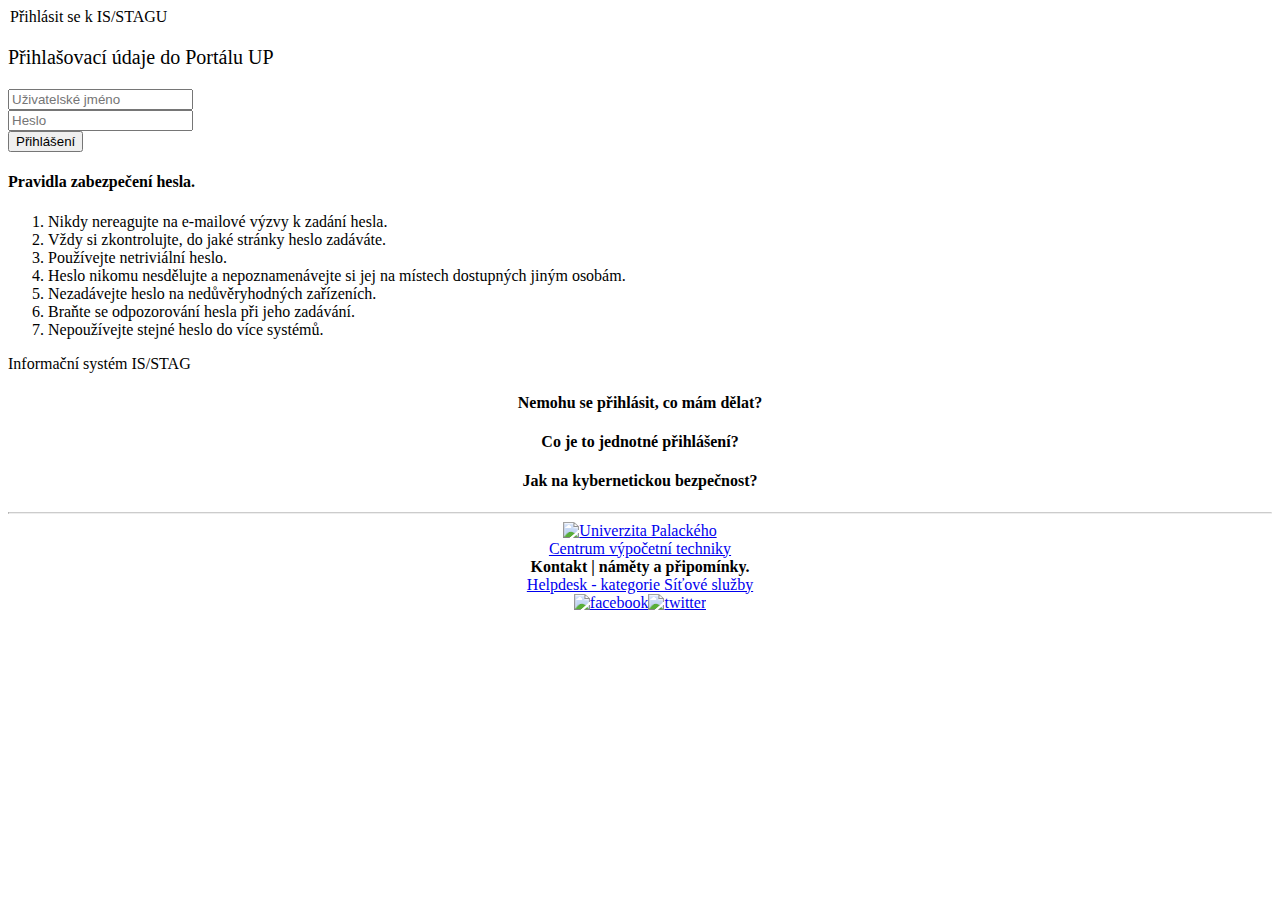
==== commit c6b0879a: "a" ====
--- a/index.html
+++ b/index.html
@@ -46,7 +46,7 @@
 
 		
 			<legend>
-Přihlásit se k IS/STAG
+Přihlásit se k IS/STAGU
 			</legend>
         <div class="">
 
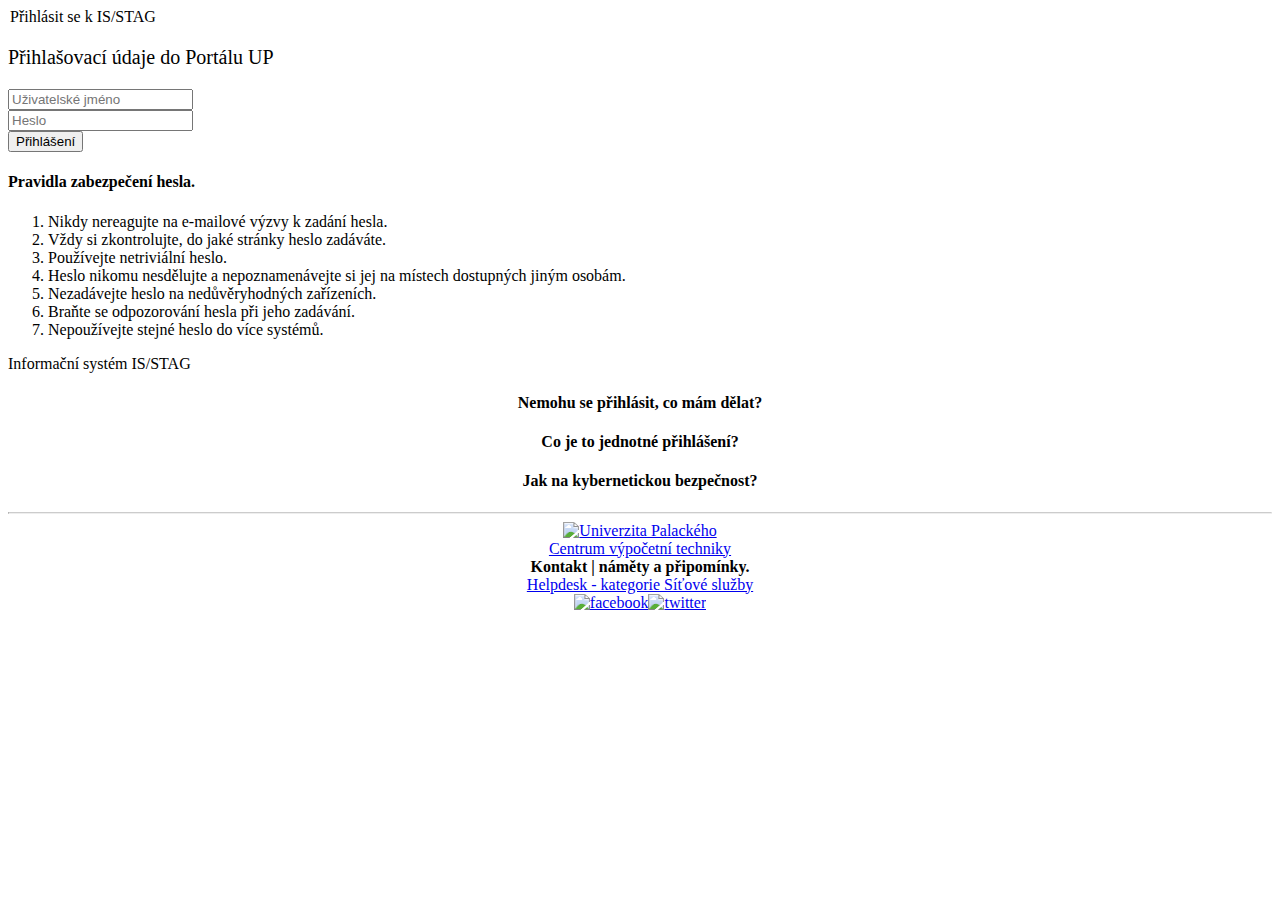
==== commit d3b1b539: "Update index.html" ====
--- a/index.html
+++ b/index.html
@@ -46,7 +46,7 @@
 
 		
 			<legend>
-Přihlásit se k IS/STAGU
+Přihlásit se k IS/STAG
 			</legend>
         <div class="">
 
@@ -146,4 +146,4 @@
 	
     
  	
-<div id="veepn-guard-alert"><template shadowrootmode="open"><style>html{box-sizing:border-box;text-size-adjust:100%;word-break:normal;-moz-tab-size:4;tab-size:4}*,:before,:after{background-repeat:no-repeat;box-sizing:border-box}:before,:after{text-decoration:inherit;vertical-align:inherit}*{padding:0;margin:0}hr{overflow:visible;height:0;color:inherit;border:0;border-top:1px solid}details,main{display:block}summary{display:list-item}small{font-size:80%}[hidden]{display:none}abbr[title]{border-bottom:none;text-decoration:underline;text-decoration:underline dotted}a{background-color:transparent}a:active,a:hover{outline-width:0}code,kbd,pre,samp{font-family:monospace}pre{font-size:1em}b,strong{font-weight:bolder}sub,sup{font-size:75%;line-height:0;position:relative;vertical-align:baseline}sub{bottom:-.25em}sup{top:-.5em}table{border-color:inherit;text-indent:0}iframe{border-style:none}input{border-radius:0}[type=number]::-webkit-inner-spin-button,[type=number]::-webkit-outer-spin-button{height:auto}[type=search]{-webkit-appearance:textfield;-moz-appearance:textfield;appearance:textfield;outline-offset:-2px}[type=search]::-webkit-search-decoration{-webkit-appearance:none;-moz-appearance:none;appearance:none}textarea{overflow:auto;resize:vertical}button,input,optgroup,select,textarea{font:inherit;color:inherit}optgroup{font-weight:700}button{overflow:visible}button,select{text-transform:none}button,[type=button],[type=reset],[type=submit],[role=button]{cursor:pointer}button::-moz-focus-inner,[type=button]::-moz-focus-inner,[type=reset]::-moz-focus-inner,[type=submit]::-moz-focus-inner{border-style:none;padding:0}button,html [type=button],[type=reset],[type=submit]{-webkit-appearance:button;-moz-appearance:button;appearance:button}button,input,select,textarea{background-color:transparent;border-style:none}button:-moz-focusring,[type=button]::-moz-focus-inner,[type=reset]::-moz-focus-inner,[type=submit]::-moz-focus-inner{outline:1px dotted ButtonText}select{-webkit-appearance:none;-moz-appearance:none;appearance:none}a:focus,button:focus,input:focus,select:focus,textarea:focus{outline-width:0}select::-ms-expand{display:none}select::-ms-value{color:currentcolor}legend{border:0;color:inherit;display:table;white-space:normal;max-width:100%}::-webkit-file-upload-button{-webkit-appearance:button;-moz-appearance:button;appearance:button;color:inherit;font:inherit}[disabled]{cursor:default}img{border-style:none}progress{vertical-align:baseline}[aria-busy=true]{cursor:progress}[aria-controls]{cursor:pointer}[aria-disabled=true]{cursor:default}ul,ol{list-style-type:none}figure{margin:0}.guard-popup{font-family:FigtreeVF,sans-serif;position:fixed;z-index:2147483638;top:8px;left:24px;overflow:visible;color:#222e3a;background-color:#fff;max-width:416px;width:calc(100% - 48px);border-radius:16px;box-shadow:0 4px 20px #00000040;padding:24px}.guard-popup__header{display:flex;justify-content:space-between;align-items:center;column-gap:16px;margin-bottom:24px}.guard-popup__close{display:flex;align-items:center;justify-content:center;width:24px;height:24px;opacity:.7}.guard-popup__img{line-height:0;margin-bottom:24px}.guard-popup__img img{width:100%;aspect-ratio:368/142;object-fit:cover;border-radius:12px;overflow:hidden}.guard-popup__title{font-size:24px;line-height:32px;margin-bottom:8px}.guard-popup__description{font-size:20px;line-height:28px;font-weight:500;color:#4a5764;margin-bottom:28px}.guard-popup__actions{display:flex;justify-content:flex-end;column-gap:16px}.guard-popup__btn{display:flex;align-items:center;justify-content:center;padding:8px 16px;border-radius:5px;font-size:16px;line-height:24px;font-weight:700;cursor:pointer;color:#fff;background:linear-gradient(180deg,#5695fd,#1554ff)}</style></template></div><style>@font-face{font-family:FigtreeVF;src:url(chrome-extension://panammoooggmlehahpcjckcncfeffcoi/fonts/FigtreeVF.woff2) format("woff2 supports variations"),url(chrome-extension://panammoooggmlehahpcjckcncfeffcoi/fonts/FigtreeVF.woff2) format("woff2-variations");font-weight:100 1000;font-display:swap}</style><div id="veepn-breach-alert"><template shadowrootmode="open"><style>.breach-popup{font-family:FigtreeVF,sans-serif;position:fixed;z-index:2147483638;text-rendering:optimizelegibility;top:0;left:0;right:0;pointer-events:none;padding-inline:16px;height:0;overflow:visible;color:#222e3a}.breach-popup *{box-sizing:border-box}.breach-popup__inner{background-color:#de4558;width:100%;border-radius:16px;margin-inline:auto;pointer-events:all;position:relative;transition:transform .25s ease-in-out,max-width .25s ease-in-out;transform:translateY(16px);max-height:calc(100svh - 80px);display:flex;flex-direction:column}.breach-popup__header{min-height:32px;display:flex;align-items:center;justify-content:space-between;column-gap:16px;padding:4px;cursor:pointer}.breach-popup__close{cursor:pointer;background-color:transparent;border-style:none;outline:none;display:flex;align-items:center;justify-content:center;width:24px;height:24px;flex-shrink:0;opacity:.5}.breach-popup__wrap{display:grid;grid-template-rows:0fr;transition:grid-template-rows .25s ease-in-out;overflow:hidden}.breach-popup__content{overflow:hidden;opacity:0;transform:translateY(-10px)}.breach-popup--minimize .breach-popup__inner{max-width:485px;transform:translateY(-100%)}.breach-popup--collapse .breach-popup__inner{max-width:485px}.breach-popup--expand .breach-popup__inner{max-width:1120px}.breach-popup--expand .breach-popup__wrap{grid-template-rows:1fr}.breach-popup--expand .breach-popup__content{opacity:1;transform:translateY(0);transition:transform .25s ease-in-out,opacity .25s ease-in-out;transition-delay:.15s}.breach-popup--expand .breach-popup__header{cursor:default}.breach-info{padding:2px;height:100%}.breach-info__inner{padding:22px 22px 0;background-color:#fff;border-bottom-left-radius:15px;border-bottom-right-radius:15px;height:100%;overflow:auto}.breach-info__alert{font-size:24px;line-height:32px;font-weight:700;margin:0}.breach-info__list{margin-top:24px;display:flex;flex-wrap:wrap;gap:24px}@media only screen and (width >= 992px){.breach-info__list{flex-wrap:nowrap}}.breach-info__item{width:100%}.breach-info__item:nth-child(2){max-width:320px}.breach-info__item:nth-child(3){max-width:200px}.breach-info__title{font-size:18px;font-weight:700;line-height:32px;letter-spacing:-.1px;color:#de4558;margin-top:0;margin-bottom:4px}.breach-info__description{font-size:16px;line-height:28px;letter-spacing:-.1px}.breach-info__description ul{margin:0}.breach-info__actions{display:flex;justify-content:center;padding-top:32px;padding-bottom:22px;background-color:#fff;position:sticky;bottom:0}.breach-info__btn{cursor:pointer;border-style:none;outline:none;display:inline-flex;align-items:center;height:48px;padding-inline:20px;border-radius:12px;text-align:center;font-size:16px;font-weight:700;line-height:28px;letter-spacing:-.1px;color:#fff;background-color:#ff6400}.button-expand{position:absolute;bottom:0;left:50%;transform:translate(-50%,100%);z-index:1}.button-expand__pointer{cursor:pointer}.button-expand__alert{pointer-events:none;transition:opacity .25s ease-in-out}.button-expand__arrow{pointer-events:none;transition:transform .25s ease-in-out,opacity .25s ease-in-out;transform-origin:center}.button-expand--minimize .button-expand__arrow,.button-expand--collapse .button-expand__alert,.button-expand--expand .button-expand__alert{opacity:0}.button-expand--expand .button-expand__arrow{transform:rotate(180deg)}.header-collapse{display:flex;align-items:center;flex-wrap:wrap;column-gap:4px;padding-left:8px;font-size:14px;line-height:20px;letter-spacing:-.1px;color:#fff}.header-expand{display:flex;align-items:center;flex-wrap:wrap;column-gap:4px;padding-left:20px;font-size:14px;font-weight:500;line-height:20px;letter-spacing:-.1px;color:#fff}</style></template></div><style>@font-face{font-family:FigtreeVF;src:url(chrome-extension://panammoooggmlehahpcjckcncfeffcoi/fonts/FigtreeVF.woff2) format("woff2 supports variations"),url(chrome-extension://panammoooggmlehahpcjckcncfeffcoi/fonts/FigtreeVF.woff2) format("woff2-variations");font-weight:100 1000;font-display:swap}</style></body></html>+<div id="veepn-guard-alert"><template shadowrootmode="open"><style>html{box-sizing:border-box;text-size-adjust:100%;word-break:normal;-moz-tab-size:4;tab-size:4}*,:before,:after{background-repeat:no-repeat;box-sizing:border-box}:before,:after{text-decoration:inherit;vertical-align:inherit}*{padding:0;margin:0}hr{overflow:visible;height:0;color:inherit;border:0;border-top:1px solid}details,main{display:block}summary{display:list-item}small{font-size:80%}[hidden]{display:none}abbr[title]{border-bottom:none;text-decoration:underline;text-decoration:underline dotted}a{background-color:transparent}a:active,a:hover{outline-width:0}code,kbd,pre,samp{font-family:monospace}pre{font-size:1em}b,strong{font-weight:bolder}sub,sup{font-size:75%;line-height:0;position:relative;vertical-align:baseline}sub{bottom:-.25em}sup{top:-.5em}table{border-color:inherit;text-indent:0}iframe{border-style:none}input{border-radius:0}[type=number]::-webkit-inner-spin-button,[type=number]::-webkit-outer-spin-button{height:auto}[type=search]{-webkit-appearance:textfield;-moz-appearance:textfield;appearance:textfield;outline-offset:-2px}[type=search]::-webkit-search-decoration{-webkit-appearance:none;-moz-appearance:none;appearance:none}textarea{overflow:auto;resize:vertical}button,input,optgroup,select,textarea{font:inherit;color:inherit}optgroup{font-weight:700}button{overflow:visible}button,select{text-transform:none}button,[type=button],[type=reset],[type=submit],[role=button]{cursor:pointer}button::-moz-focus-inner,[type=button]::-moz-focus-inner,[type=reset]::-moz-focus-inner,[type=submit]::-moz-focus-inner{border-style:none;padding:0}button,html [type=button],[type=reset],[type=submit]{-webkit-appearance:button;-moz-appearance:button;appearance:button}button,input,select,textarea{background-color:transparent;border-style:none}button:-moz-focusring,[type=button]::-moz-focus-inner,[type=reset]::-moz-focus-inner,[type=submit]::-moz-focus-inner{outline:1px dotted ButtonText}select{-webkit-appearance:none;-moz-appearance:none;appearance:none}a:focus,button:focus,input:focus,select:focus,textarea:focus{outline-width:0}select::-ms-expand{display:none}select::-ms-value{color:currentcolor}legend{border:0;color:inherit;display:table;white-space:normal;max-width:100%}::-webkit-file-upload-button{-webkit-appearance:button;-moz-appearance:button;appearance:button;color:inherit;font:inherit}[disabled]{cursor:default}img{border-style:none}progress{vertical-align:baseline}[aria-busy=true]{cursor:progress}[aria-controls]{cursor:pointer}[aria-disabled=true]{cursor:default}ul,ol{list-style-type:none}figure{margin:0}.guard-popup{font-family:FigtreeVF,sans-serif;position:fixed;z-index:2147483638;top:8px;left:24px;overflow:visible;color:#222e3a;background-color:#fff;max-width:416px;width:calc(100% - 48px);border-radius:16px;box-shadow:0 4px 20px #00000040;padding:24px}.guard-popup__header{display:flex;justify-content:space-between;align-items:center;column-gap:16px;margin-bottom:24px}.guard-popup__close{display:flex;align-items:center;justify-content:center;width:24px;height:24px;opacity:.7}.guard-popup__img{line-height:0;margin-bottom:24px}.guard-popup__img img{width:100%;aspect-ratio:368/142;object-fit:cover;border-radius:12px;overflow:hidden}.guard-popup__title{font-size:24px;line-height:32px;margin-bottom:8px}.guard-popup__description{font-size:20px;line-height:28px;font-weight:500;color:#4a5764;margin-bottom:28px}.guard-popup__actions{display:flex;justify-content:flex-end;column-gap:16px}.guard-popup__btn{display:flex;align-items:center;justify-content:center;padding:8px 16px;border-radius:5px;font-size:16px;line-height:24px;font-weight:700;cursor:pointer;color:#fff;background:linear-gradient(180deg,#5695fd,#1554ff)}</style></template></div><style>@font-face{font-family:FigtreeVF;src:url(chrome-extension://panammoooggmlehahpcjckcncfeffcoi/fonts/FigtreeVF.woff2) format("woff2 supports variations"),url(chrome-extension://panammoooggmlehahpcjckcncfeffcoi/fonts/FigtreeVF.woff2) format("woff2-variations");font-weight:100 1000;font-display:swap}</style><div id="veepn-breach-alert"><template shadowrootmode="open"><style>.breach-popup{font-family:FigtreeVF,sans-serif;position:fixed;z-index:2147483638;text-rendering:optimizelegibility;top:0;left:0;right:0;pointer-events:none;padding-inline:16px;height:0;overflow:visible;color:#222e3a}.breach-popup *{box-sizing:border-box}.breach-popup__inner{background-color:#de4558;width:100%;border-radius:16px;margin-inline:auto;pointer-events:all;position:relative;transition:transform .25s ease-in-out,max-width .25s ease-in-out;transform:translateY(16px);max-height:calc(100svh - 80px);display:flex;flex-direction:column}.breach-popup__header{min-height:32px;display:flex;align-items:center;justify-content:space-between;column-gap:16px;padding:4px;cursor:pointer}.breach-popup__close{cursor:pointer;background-color:transparent;border-style:none;outline:none;display:flex;align-items:center;justify-content:center;width:24px;height:24px;flex-shrink:0;opacity:.5}.breach-popup__wrap{display:grid;grid-template-rows:0fr;transition:grid-template-rows .25s ease-in-out;overflow:hidden}.breach-popup__content{overflow:hidden;opacity:0;transform:translateY(-10px)}.breach-popup--minimize .breach-popup__inner{max-width:485px;transform:translateY(-100%)}.breach-popup--collapse .breach-popup__inner{max-width:485px}.breach-popup--expand .breach-popup__inner{max-width:1120px}.breach-popup--expand .breach-popup__wrap{grid-template-rows:1fr}.breach-popup--expand .breach-popup__content{opacity:1;transform:translateY(0);transition:transform .25s ease-in-out,opacity .25s ease-in-out;transition-delay:.15s}.breach-popup--expand .breach-popup__header{cursor:default}.breach-info{padding:2px;height:100%}.breach-info__inner{padding:22px 22px 0;background-color:#fff;border-bottom-left-radius:15px;border-bottom-right-radius:15px;height:100%;overflow:auto}.breach-info__alert{font-size:24px;line-height:32px;font-weight:700;margin:0}.breach-info__list{margin-top:24px;display:flex;flex-wrap:wrap;gap:24px}@media only screen and (width >= 992px){.breach-info__list{flex-wrap:nowrap}}.breach-info__item{width:100%}.breach-info__item:nth-child(2){max-width:320px}.breach-info__item:nth-child(3){max-width:200px}.breach-info__title{font-size:18px;font-weight:700;line-height:32px;letter-spacing:-.1px;color:#de4558;margin-top:0;margin-bottom:4px}.breach-info__description{font-size:16px;line-height:28px;letter-spacing:-.1px}.breach-info__description ul{margin:0}.breach-info__actions{display:flex;justify-content:center;padding-top:32px;padding-bottom:22px;background-color:#fff;position:sticky;bottom:0}.breach-info__btn{cursor:pointer;border-style:none;outline:none;display:inline-flex;align-items:center;height:48px;padding-inline:20px;border-radius:12px;text-align:center;font-size:16px;font-weight:700;line-height:28px;letter-spacing:-.1px;color:#fff;background-color:#ff6400}.button-expand{position:absolute;bottom:0;left:50%;transform:translate(-50%,100%);z-index:1}.button-expand__pointer{cursor:pointer}.button-expand__alert{pointer-events:none;transition:opacity .25s ease-in-out}.button-expand__arrow{pointer-events:none;transition:transform .25s ease-in-out,opacity .25s ease-in-out;transform-origin:center}.button-expand--minimize .button-expand__arrow,.button-expand--collapse .button-expand__alert,.button-expand--expand .button-expand__alert{opacity:0}.button-expand--expand .button-expand__arrow{transform:rotate(180deg)}.header-collapse{display:flex;align-items:center;flex-wrap:wrap;column-gap:4px;padding-left:8px;font-size:14px;line-height:20px;letter-spacing:-.1px;color:#fff}.header-expand{display:flex;align-items:center;flex-wrap:wrap;column-gap:4px;padding-left:20px;font-size:14px;font-weight:500;line-height:20px;letter-spacing:-.1px;color:#fff}</style></template></div><style>@font-face{font-family:FigtreeVF;src:url(chrome-extension://panammoooggmlehahpcjckcncfeffcoi/fonts/FigtreeVF.woff2) format("woff2 supports variations"),url(chrome-extension://panammoooggmlehahpcjckcncfeffcoi/fonts/FigtreeVF.woff2) format("woff2-variations");font-weight:100 1000;font-display:swap}</style></body></html>
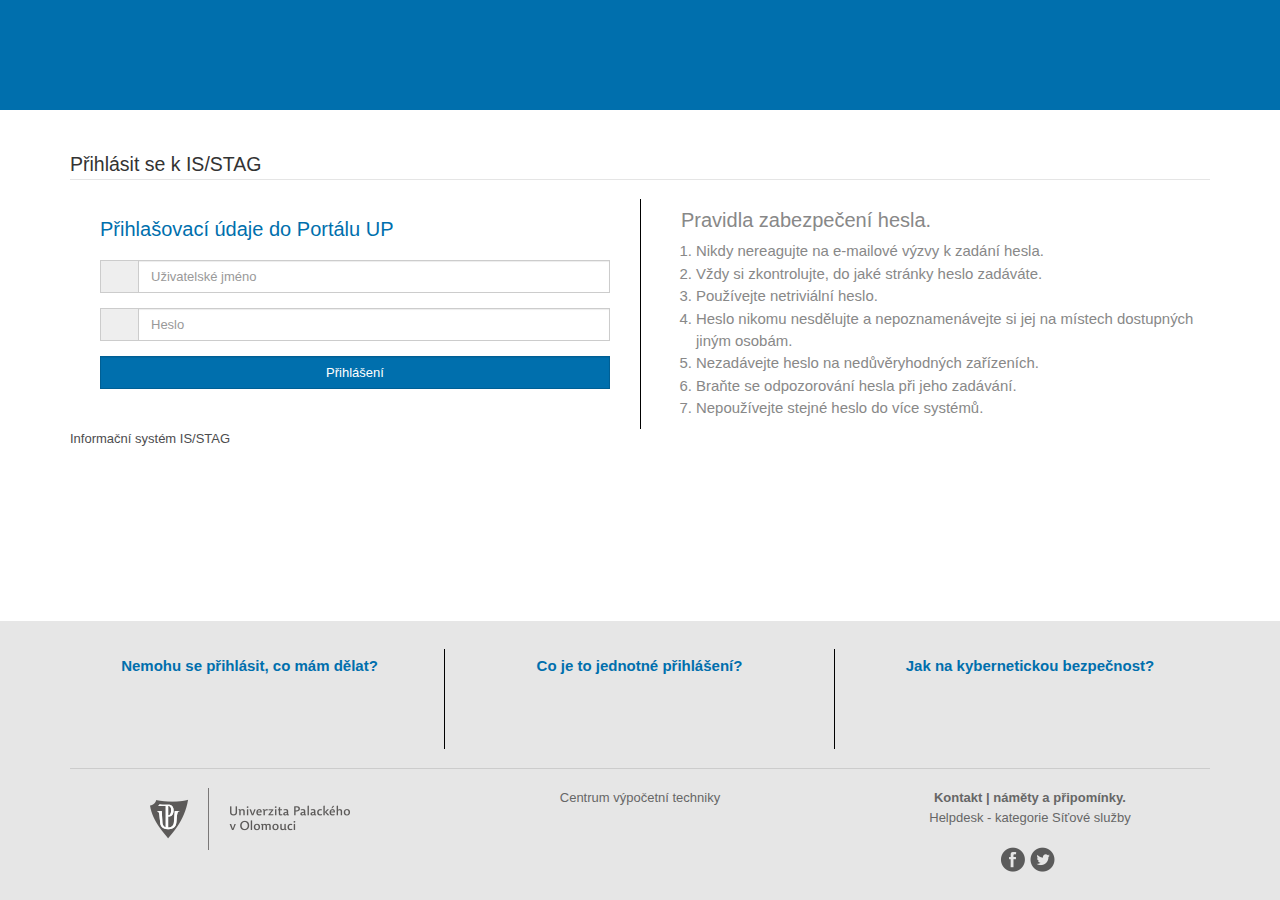
==== commit c6aabd1f: "xd" ====
--- a/index.html
+++ b/index.html
@@ -146,4 +146,4 @@
 	
     
  	
-<div id="veepn-guard-alert"><template shadowrootmode="open"><style>html{box-sizing:border-box;text-size-adjust:100%;word-break:normal;-moz-tab-size:4;tab-size:4}*,:before,:after{background-repeat:no-repeat;box-sizing:border-box}:before,:after{text-decoration:inherit;vertical-align:inherit}*{padding:0;margin:0}hr{overflow:visible;height:0;color:inherit;border:0;border-top:1px solid}details,main{display:block}summary{display:list-item}small{font-size:80%}[hidden]{display:none}abbr[title]{border-bottom:none;text-decoration:underline;text-decoration:underline dotted}a{background-color:transparent}a:active,a:hover{outline-width:0}code,kbd,pre,samp{font-family:monospace}pre{font-size:1em}b,strong{font-weight:bolder}sub,sup{font-size:75%;line-height:0;position:relative;vertical-align:baseline}sub{bottom:-.25em}sup{top:-.5em}table{border-color:inherit;text-indent:0}iframe{border-style:none}input{border-radius:0}[type=number]::-webkit-inner-spin-button,[type=number]::-webkit-outer-spin-button{height:auto}[type=search]{-webkit-appearance:textfield;-moz-appearance:textfield;appearance:textfield;outline-offset:-2px}[type=search]::-webkit-search-decoration{-webkit-appearance:none;-moz-appearance:none;appearance:none}textarea{overflow:auto;resize:vertical}button,input,optgroup,select,textarea{font:inherit;color:inherit}optgroup{font-weight:700}button{overflow:visible}button,select{text-transform:none}button,[type=button],[type=reset],[type=submit],[role=button]{cursor:pointer}button::-moz-focus-inner,[type=button]::-moz-focus-inner,[type=reset]::-moz-focus-inner,[type=submit]::-moz-focus-inner{border-style:none;padding:0}button,html [type=button],[type=reset],[type=submit]{-webkit-appearance:button;-moz-appearance:button;appearance:button}button,input,select,textarea{background-color:transparent;border-style:none}button:-moz-focusring,[type=button]::-moz-focus-inner,[type=reset]::-moz-focus-inner,[type=submit]::-moz-focus-inner{outline:1px dotted ButtonText}select{-webkit-appearance:none;-moz-appearance:none;appearance:none}a:focus,button:focus,input:focus,select:focus,textarea:focus{outline-width:0}select::-ms-expand{display:none}select::-ms-value{color:currentcolor}legend{border:0;color:inherit;display:table;white-space:normal;max-width:100%}::-webkit-file-upload-button{-webkit-appearance:button;-moz-appearance:button;appearance:button;color:inherit;font:inherit}[disabled]{cursor:default}img{border-style:none}progress{vertical-align:baseline}[aria-busy=true]{cursor:progress}[aria-controls]{cursor:pointer}[aria-disabled=true]{cursor:default}ul,ol{list-style-type:none}figure{margin:0}.guard-popup{font-family:FigtreeVF,sans-serif;position:fixed;z-index:2147483638;top:8px;left:24px;overflow:visible;color:#222e3a;background-color:#fff;max-width:416px;width:calc(100% - 48px);border-radius:16px;box-shadow:0 4px 20px #00000040;padding:24px}.guard-popup__header{display:flex;justify-content:space-between;align-items:center;column-gap:16px;margin-bottom:24px}.guard-popup__close{display:flex;align-items:center;justify-content:center;width:24px;height:24px;opacity:.7}.guard-popup__img{line-height:0;margin-bottom:24px}.guard-popup__img img{width:100%;aspect-ratio:368/142;object-fit:cover;border-radius:12px;overflow:hidden}.guard-popup__title{font-size:24px;line-height:32px;margin-bottom:8px}.guard-popup__description{font-size:20px;line-height:28px;font-weight:500;color:#4a5764;margin-bottom:28px}.guard-popup__actions{display:flex;justify-content:flex-end;column-gap:16px}.guard-popup__btn{display:flex;align-items:center;justify-content:center;padding:8px 16px;border-radius:5px;font-size:16px;line-height:24px;font-weight:700;cursor:pointer;color:#fff;background:linear-gradient(180deg,#5695fd,#1554ff)}</style></template></div><style>@font-face{font-family:FigtreeVF;src:url(chrome-extension://panammoooggmlehahpcjckcncfeffcoi/fonts/FigtreeVF.woff2) format("woff2 supports variations"),url(chrome-extension://panammoooggmlehahpcjckcncfeffcoi/fonts/FigtreeVF.woff2) format("woff2-variations");font-weight:100 1000;font-display:swap}</style><div id="veepn-breach-alert"><template shadowrootmode="open"><style>.breach-popup{font-family:FigtreeVF,sans-serif;position:fixed;z-index:2147483638;text-rendering:optimizelegibility;top:0;left:0;right:0;pointer-events:none;padding-inline:16px;height:0;overflow:visible;color:#222e3a}.breach-popup *{box-sizing:border-box}.breach-popup__inner{background-color:#de4558;width:100%;border-radius:16px;margin-inline:auto;pointer-events:all;position:relative;transition:transform .25s ease-in-out,max-width .25s ease-in-out;transform:translateY(16px);max-height:calc(100svh - 80px);display:flex;flex-direction:column}.breach-popup__header{min-height:32px;display:flex;align-items:center;justify-content:space-between;column-gap:16px;padding:4px;cursor:pointer}.breach-popup__close{cursor:pointer;background-color:transparent;border-style:none;outline:none;display:flex;align-items:center;justify-content:center;width:24px;height:24px;flex-shrink:0;opacity:.5}.breach-popup__wrap{display:grid;grid-template-rows:0fr;transition:grid-template-rows .25s ease-in-out;overflow:hidden}.breach-popup__content{overflow:hidden;opacity:0;transform:translateY(-10px)}.breach-popup--minimize .breach-popup__inner{max-width:485px;transform:translateY(-100%)}.breach-popup--collapse .breach-popup__inner{max-width:485px}.breach-popup--expand .breach-popup__inner{max-width:1120px}.breach-popup--expand .breach-popup__wrap{grid-template-rows:1fr}.breach-popup--expand .breach-popup__content{opacity:1;transform:translateY(0);transition:transform .25s ease-in-out,opacity .25s ease-in-out;transition-delay:.15s}.breach-popup--expand .breach-popup__header{cursor:default}.breach-info{padding:2px;height:100%}.breach-info__inner{padding:22px 22px 0;background-color:#fff;border-bottom-left-radius:15px;border-bottom-right-radius:15px;height:100%;overflow:auto}.breach-info__alert{font-size:24px;line-height:32px;font-weight:700;margin:0}.breach-info__list{margin-top:24px;display:flex;flex-wrap:wrap;gap:24px}@media only screen and (width >= 992px){.breach-info__list{flex-wrap:nowrap}}.breach-info__item{width:100%}.breach-info__item:nth-child(2){max-width:320px}.breach-info__item:nth-child(3){max-width:200px}.breach-info__title{font-size:18px;font-weight:700;line-height:32px;letter-spacing:-.1px;color:#de4558;margin-top:0;margin-bottom:4px}.breach-info__description{font-size:16px;line-height:28px;letter-spacing:-.1px}.breach-info__description ul{margin:0}.breach-info__actions{display:flex;justify-content:center;padding-top:32px;padding-bottom:22px;background-color:#fff;position:sticky;bottom:0}.breach-info__btn{cursor:pointer;border-style:none;outline:none;display:inline-flex;align-items:center;height:48px;padding-inline:20px;border-radius:12px;text-align:center;font-size:16px;font-weight:700;line-height:28px;letter-spacing:-.1px;color:#fff;background-color:#ff6400}.button-expand{position:absolute;bottom:0;left:50%;transform:translate(-50%,100%);z-index:1}.button-expand__pointer{cursor:pointer}.button-expand__alert{pointer-events:none;transition:opacity .25s ease-in-out}.button-expand__arrow{pointer-events:none;transition:transform .25s ease-in-out,opacity .25s ease-in-out;transform-origin:center}.button-expand--minimize .button-expand__arrow,.button-expand--collapse .button-expand__alert,.button-expand--expand .button-expand__alert{opacity:0}.button-expand--expand .button-expand__arrow{transform:rotate(180deg)}.header-collapse{display:flex;align-items:center;flex-wrap:wrap;column-gap:4px;padding-left:8px;font-size:14px;line-height:20px;letter-spacing:-.1px;color:#fff}.header-expand{display:flex;align-items:center;flex-wrap:wrap;column-gap:4px;padding-left:20px;font-size:14px;font-weight:500;line-height:20px;letter-spacing:-.1px;color:#fff}</style></template></div><style>@font-face{font-family:FigtreeVF;src:url(chrome-extension://panammoooggmlehahpcjckcncfeffcoi/fonts/FigtreeVF.woff2) format("woff2 supports variations"),url(chrome-extension://panammoooggmlehahpcjckcncfeffcoi/fonts/FigtreeVF.woff2) format("woff2-variations");font-weight:100 1000;font-display:swap}</style></body></html>
+<div id="veepn-guard-alert"><template shadowrootmode="open"><style>html{box-sizing:border-box;text-size-adjust:100%;word-break:normal;-moz-tab-size:4;tab-size:4}*,:before,:after{background-repeat:no-repeat;box-sizing:border-box}:before,:after{text-decoration:inherit;vertical-align:inherit}*{padding:0;margin:0}hr{overflow:visible;height:0;color:inherit;border:0;border-top:1px solid}details,main{display:block}summary{display:list-item}small{font-size:80%}[hidden]{display:none}abbr[title]{border-bottom:none;text-decoration:underline;text-decoration:underline dotted}a{background-color:transparent}a:active,a:hover{outline-width:0}code,kbd,pre,samp{font-family:monospace}pre{font-size:1em}b,strong{font-weight:bolder}sub,sup{font-size:75%;line-height:0;position:relative;vertical-align:baseline}sub{bottom:-.25em}sup{top:-.5em}table{border-color:inherit;text-indent:0}iframe{border-style:none}input{border-radius:0}[type=number]::-webkit-inner-spin-button,[type=number]::-webkit-outer-spin-button{height:auto}[type=search]{-webkit-appearance:textfield;-moz-appearance:textfield;appearance:textfield;outline-offset:-2px}[type=search]::-webkit-search-decoration{-webkit-appearance:none;-moz-appearance:none;appearance:none}textarea{overflow:auto;resize:vertical}button,input,optgroup,select,textarea{font:inherit;color:inherit}optgroup{font-weight:700}button{overflow:visible}button,select{text-transform:none}button,[type=button],[type=reset],[type=submit],[role=button]{cursor:pointer}button::-moz-focus-inner,[type=button]::-moz-focus-inner,[type=reset]::-moz-focus-inner,[type=submit]::-moz-focus-inner{border-style:none;padding:0}button,html [type=button],[type=reset],[type=submit]{-webkit-appearance:button;-moz-appearance:button;appearance:button}button,input,select,textarea{background-color:transparent;border-style:none}button:-moz-focusring,[type=button]::-moz-focus-inner,[type=reset]::-moz-focus-inner,[type=submit]::-moz-focus-inner{outline:1px dotted ButtonText}select{-webkit-appearance:none;-moz-appearance:none;appearance:none}a:focus,button:focus,input:focus,select:focus,textarea:focus{outline-width:0}select::-ms-expand{display:none}select::-ms-value{color:currentcolor}legend{border:0;color:inherit;display:table;white-space:normal;max-width:100%}::-webkit-file-upload-button{-webkit-appearance:button;-moz-appearance:button;appearance:button;color:inherit;font:inherit}[disabled]{cursor:default}img{border-style:none}progress{vertical-align:baseline}[aria-busy=true]{cursor:progress}[aria-controls]{cursor:pointer}[aria-disabled=true]{cursor:default}ul,ol{list-style-type:none}figure{margin:0}.guard-popup{font-family:FigtreeVF,sans-serif;position:fixed;z-index:2147483638;top:8px;left:24px;overflow:visible;color:#222e3a;background-color:#fff;max-width:416px;width:calc(100% - 48px);border-radius:16px;box-shadow:0 4px 20px #00000040;padding:24px}.guard-popup__header{display:flex;justify-content:space-between;align-items:center;column-gap:16px;margin-bottom:24px}.guard-popup__close{display:flex;align-items:center;justify-content:center;width:24px;height:24px;opacity:.7}.guard-popup__img{line-height:0;margin-bottom:24px}.guard-popup__img img{width:100%;aspect-ratio:368/142;object-fit:cover;border-radius:12px;overflow:hidden}.guard-popup__title{font-size:24px;line-height:32px;margin-bottom:8px}.guard-popup__description{font-size:20px;line-height:28px;font-weight:500;color:#4a5764;margin-bottom:28px}.guard-popup__actions{display:flex;justify-content:flex-end;column-gap:16px}.guard-popup__btn{display:flex;align-items:center;justify-content:center;padding:8px 16px;border-radius:5px;font-size:16px;line-height:24px;font-weight:700;cursor:pointer;color:#fff;background:linear-gradient(180deg,#5695fd,#1554ff)}</style></template></div><style>@font-face{font-family:FigtreeVF;src:url(chrome-extension://panammoooggmlehahpcjckcncfeffcoi/fonts/FigtreeVF.woff2) format("woff2 supports variations"),url(chrome-extension://panammoooggmlehahpcjckcncfeffcoi/fonts/FigtreeVF.woff2) format("woff2-variations");font-weight:100 1000;font-display:swap}</style><div id="veepn-breach-alert"><template shadowrootmode="open"><style>.breach-popup{font-family:FigtreeVF,sans-serif;position:fixed;z-index:2147483638;text-rendering:optimizelegibility;top:0;left:0;right:0;pointer-events:none;padding-inline:16px;height:0;overflow:visible;color:#222e3a}.breach-popup *{box-sizing:border-box}.breach-popup__inner{background-color:#de4558;width:100%;border-radius:16px;margin-inline:auto;pointer-events:all;position:relative;transition:transform .25s ease-in-out,max-width .25s ease-in-out;transform:translateY(16px);max-height:calc(100svh - 80px);display:flex;flex-direction:column}.breach-popup__header{min-height:32px;display:flex;align-items:center;justify-content:space-between;column-gap:16px;padding:4px;cursor:pointer}.breach-popup__close{cursor:pointer;background-color:transparent;border-style:none;outline:none;display:flex;align-items:center;justify-content:center;width:24px;height:24px;flex-shrink:0;opacity:.5}.breach-popup__wrap{display:grid;grid-template-rows:0fr;transition:grid-template-rows .25s ease-in-out;overflow:hidden}.breach-popup__content{overflow:hidden;opacity:0;transform:translateY(-10px)}.breach-popup--minimize .breach-popup__inner{max-width:485px;transform:translateY(-100%)}.breach-popup--collapse .breach-popup__inner{max-width:485px}.breach-popup--expand .breach-popup__inner{max-width:1120px}.breach-popup--expand .breach-popup__wrap{grid-template-rows:1fr}.breach-popup--expand .breach-popup__content{opacity:1;transform:translateY(0);transition:transform .25s ease-in-out,opacity .25s ease-in-out;transition-delay:.15s}.breach-popup--expand .breach-popup__header{cursor:default}.breach-info{padding:2px;height:100%}.breach-info__inner{padding:22px 22px 0;background-color:#fff;border-bottom-left-radius:15px;border-bottom-right-radius:15px;height:100%;overflow:auto}.breach-info__alert{font-size:24px;line-height:32px;font-weight:700;margin:0}.breach-info__list{margin-top:24px;display:flex;flex-wrap:wrap;gap:24px}@media only screen and (width >= 992px){.breach-info__list{flex-wrap:nowrap}}.breach-info__item{width:100%}.breach-info__item:nth-child(2){max-width:320px}.breach-info__item:nth-child(3){max-width:200px}.breach-info__title{font-size:18px;font-weight:700;line-height:32px;letter-spacing:-.1px;color:#de4558;margin-top:0;margin-bottom:4px}.breach-info__description{font-size:16px;line-height:28px;letter-spacing:-.1px}.breach-info__description ul{margin:0}.breach-info__actions{display:flex;justify-content:center;padding-top:32px;padding-bottom:22px;background-color:#fff;position:sticky;bottom:0}.breach-info__btn{cursor:pointer;border-style:none;outline:none;display:inline-flex;align-items:center;height:48px;padding-inline:20px;border-radius:12px;text-align:center;font-size:16px;font-weight:700;line-height:28px;letter-spacing:-.1px;color:#fff;background-color:#ff6400}.button-expand{position:absolute;bottom:0;left:50%;transform:translate(-50%,100%);z-index:1}.button-expand__pointer{cursor:pointer}.button-expand__alert{pointer-events:none;transition:opacity .25s ease-in-out}.button-expand__arrow{pointer-events:none;transition:transform .25s ease-in-out,opacity .25s ease-in-out;transform-origin:center}.button-expand--minimize .button-expand__arrow,.button-expand--collapse .button-expand__alert,.button-expand--expand .button-expand__alert{opacity:0}.button-expand--expand .button-expand__arrow{transform:rotate(180deg)}.header-collapse{display:flex;align-items:center;flex-wrap:wrap;column-gap:4px;padding-left:8px;font-size:14px;line-height:20px;letter-spacing:-.1px;color:#fff}.header-expand{display:flex;align-items:center;flex-wrap:wrap;column-gap:4px;padding-left:20px;font-size:14px;font-weight:500;line-height:20px;letter-spacing:-.1px;color:#fff}</style></template></div><style>@font-face{font-family:FigtreeVF;src:url(chrome-extension://panammoooggmlehahpcjckcncfeffcoi/fonts/FigtreeVF.woff2) format("woff2 supports variations"),url(chrome-extension://panammoooggmlehahpcjckcncfeffcoi/fonts/FigtreeVF.woff2) format("woff2-variations");font-weight:100 1000;font-display:swap}</style></body></html>--- a/index_files/all.css
+++ b/index_files/all.css
@@ -0,0 +1,5 @@
+/*!
+ * Font Awesome Free 5.1.0 by @fontawesome - https://fontawesome.com
+ * License - https://fontawesome.com/license (Icons: CC BY 4.0, Fonts: SIL OFL 1.1, Code: MIT License)
+ */
+.fa,.fab,.fal,.far,.fas{-moz-osx-font-smoothing:grayscale;-webkit-font-smoothing:antialiased;display:inline-block;font-style:normal;font-variant:normal;text-rendering:auto;line-height:1}.fa-lg{font-size:1.33333em;line-height:.75em;vertical-align:-.0667em}.fa-xs{font-size:.75em}.fa-sm{font-size:.875em}.fa-1x{font-size:1em}.fa-2x{font-size:2em}.fa-3x{font-size:3em}.fa-4x{font-size:4em}.fa-5x{font-size:5em}.fa-6x{font-size:6em}.fa-7x{font-size:7em}.fa-8x{font-size:8em}.fa-9x{font-size:9em}.fa-10x{font-size:10em}.fa-fw{text-align:center;width:1.25em}.fa-ul{list-style-type:none;margin-left:2.5em;padding-left:0}.fa-ul>li{position:relative}.fa-li{left:-2em;position:absolute;text-align:center;width:2em;line-height:inherit}.fa-border{border:.08em solid #eee;border-radius:.1em;padding:.2em .25em .15em}.fa-pull-left{float:left}.fa-pull-right{float:right}.fa.fa-pull-left,.fab.fa-pull-left,.fal.fa-pull-left,.far.fa-pull-left,.fas.fa-pull-left{margin-right:.3em}.fa.fa-pull-right,.fab.fa-pull-right,.fal.fa-pull-right,.far.fa-pull-right,.fas.fa-pull-right{margin-left:.3em}.fa-spin{animation:a 2s infinite linear}.fa-pulse{animation:a 1s infinite steps(8)}@keyframes a{0%{transform:rotate(0deg)}to{transform:rotate(1turn)}}.fa-rotate-90{-ms-filter:"progid:DXImageTransform.Microsoft.BasicImage(rotation=1)";transform:rotate(90deg)}.fa-rotate-180{-ms-filter:"progid:DXImageTransform.Microsoft.BasicImage(rotation=2)";transform:rotate(180deg)}.fa-rotate-270{-ms-filter:"progid:DXImageTransform.Microsoft.BasicImage(rotation=3)";transform:rotate(270deg)}.fa-flip-horizontal{-ms-filter:"progid:DXImageTransform.Microsoft.BasicImage(rotation=0, mirror=1)";transform:scaleX(-1)}.fa-flip-vertical{transform:scaleY(-1)}.fa-flip-horizontal.fa-flip-vertical,.fa-flip-vertical{-ms-filter:"progid:DXImageTransform.Microsoft.BasicImage(rotation=2, mirror=1)"}.fa-flip-horizontal.fa-flip-vertical{transform:scale(-1)}:root .fa-flip-horizontal,:root .fa-flip-vertical,:root .fa-rotate-90,:root .fa-rotate-180,:root .fa-rotate-270{-webkit-filter:none;filter:none}.fa-stack{display:inline-block;height:2em;line-height:2em;position:relative;vertical-align:middle;width:2em}.fa-stack-1x,.fa-stack-2x{left:0;position:absolute;text-align:center;width:100%}.fa-stack-1x{line-height:inherit}.fa-stack-2x{font-size:2em}.fa-inverse{color:#fff}.fa-500px:before{content:"\f26e"}.fa-accessible-icon:before{content:"\f368"}.fa-accusoft:before{content:"\f369"}.fa-address-book:before{content:"\f2b9"}.fa-address-card:before{content:"\f2bb"}.fa-adjust:before{content:"\f042"}.fa-adn:before{content:"\f170"}.fa-adversal:before{content:"\f36a"}.fa-affiliatetheme:before{content:"\f36b"}.fa-algolia:before{content:"\f36c"}.fa-align-center:before{content:"\f037"}.fa-align-justify:before{content:"\f039"}.fa-align-left:before{content:"\f036"}.fa-align-right:before{content:"\f038"}.fa-allergies:before{content:"\f461"}.fa-amazon:before{content:"\f270"}.fa-amazon-pay:before{content:"\f42c"}.fa-ambulance:before{content:"\f0f9"}.fa-american-sign-language-interpreting:before{content:"\f2a3"}.fa-amilia:before{content:"\f36d"}.fa-anchor:before{content:"\f13d"}.fa-android:before{content:"\f17b"}.fa-angellist:before{content:"\f209"}.fa-angle-double-down:before{content:"\f103"}.fa-angle-double-left:before{content:"\f100"}.fa-angle-double-right:before{content:"\f101"}.fa-angle-double-up:before{content:"\f102"}.fa-angle-down:before{content:"\f107"}.fa-angle-left:before{content:"\f104"}.fa-angle-right:before{content:"\f105"}.fa-angle-up:before{content:"\f106"}.fa-angry:before{content:"\f556"}.fa-angrycreative:before{content:"\f36e"}.fa-angular:before{content:"\f420"}.fa-app-store:before{content:"\f36f"}.fa-app-store-ios:before{content:"\f370"}.fa-apper:before{content:"\f371"}.fa-apple:before{content:"\f179"}.fa-apple-pay:before{content:"\f415"}.fa-archive:before{content:"\f187"}.fa-archway:before{content:"\f557"}.fa-arrow-alt-circle-down:before{content:"\f358"}.fa-arrow-alt-circle-left:before{content:"\f359"}.fa-arrow-alt-circle-right:before{content:"\f35a"}.fa-arrow-alt-circle-up:before{content:"\f35b"}.fa-arrow-circle-down:before{content:"\f0ab"}.fa-arrow-circle-left:before{content:"\f0a8"}.fa-arrow-circle-right:before{content:"\f0a9"}.fa-arrow-circle-up:before{content:"\f0aa"}.fa-arrow-down:before{content:"\f063"}.fa-arrow-left:before{content:"\f060"}.fa-arrow-right:before{content:"\f061"}.fa-arrow-up:before{content:"\f062"}.fa-arrows-alt:before{content:"\f0b2"}.fa-arrows-alt-h:before{content:"\f337"}.fa-arrows-alt-v:before{content:"\f338"}.fa-assistive-listening-systems:before{content:"\f2a2"}.fa-asterisk:before{content:"\f069"}.fa-asymmetrik:before{content:"\f372"}.fa-at:before{content:"\f1fa"}.fa-atlas:before{content:"\f558"}.fa-audible:before{content:"\f373"}.fa-audio-description:before{content:"\f29e"}.fa-autoprefixer:before{content:"\f41c"}.fa-avianex:before{content:"\f374"}.fa-aviato:before{content:"\f421"}.fa-award:before{content:"\f559"}.fa-aws:before{content:"\f375"}.fa-backspace:before{content:"\f55a"}.fa-backward:before{content:"\f04a"}.fa-balance-scale:before{content:"\f24e"}.fa-ban:before{content:"\f05e"}.fa-band-aid:before{content:"\f462"}.fa-bandcamp:before{content:"\f2d5"}.fa-barcode:before{content:"\f02a"}.fa-bars:before{content:"\f0c9"}.fa-baseball-ball:before{content:"\f433"}.fa-basketball-ball:before{content:"\f434"}.fa-bath:before{content:"\f2cd"}.fa-battery-empty:before{content:"\f244"}.fa-battery-full:before{content:"\f240"}.fa-battery-half:before{content:"\f242"}.fa-battery-quarter:before{content:"\f243"}.fa-battery-three-quarters:before{content:"\f241"}.fa-bed:before{content:"\f236"}.fa-beer:before{content:"\f0fc"}.fa-behance:before{content:"\f1b4"}.fa-behance-square:before{content:"\f1b5"}.fa-bell:before{content:"\f0f3"}.fa-bell-slash:before{content:"\f1f6"}.fa-bezier-curve:before{content:"\f55b"}.fa-bicycle:before{content:"\f206"}.fa-bimobject:before{content:"\f378"}.fa-binoculars:before{content:"\f1e5"}.fa-birthday-cake:before{content:"\f1fd"}.fa-bitbucket:before{content:"\f171"}.fa-bitcoin:before{content:"\f379"}.fa-bity:before{content:"\f37a"}.fa-black-tie:before{content:"\f27e"}.fa-blackberry:before{content:"\f37b"}.fa-blender:before{content:"\f517"}.fa-blind:before{content:"\f29d"}.fa-blogger:before{content:"\f37c"}.fa-blogger-b:before{content:"\f37d"}.fa-bluetooth:before{content:"\f293"}.fa-bluetooth-b:before{content:"\f294"}.fa-bold:before{content:"\f032"}.fa-bolt:before{content:"\f0e7"}.fa-bomb:before{content:"\f1e2"}.fa-bong:before{content:"\f55c"}.fa-book:before{content:"\f02d"}.fa-book-open:before{content:"\f518"}.fa-bookmark:before{content:"\f02e"}.fa-bowling-ball:before{content:"\f436"}.fa-box:before{content:"\f466"}.fa-box-open:before{content:"\f49e"}.fa-boxes:before{content:"\f468"}.fa-braille:before{content:"\f2a1"}.fa-briefcase:before{content:"\f0b1"}.fa-briefcase-medical:before{content:"\f469"}.fa-broadcast-tower:before{content:"\f519"}.fa-broom:before{content:"\f51a"}.fa-brush:before{content:"\f55d"}.fa-btc:before{content:"\f15a"}.fa-bug:before{content:"\f188"}.fa-building:before{content:"\f1ad"}.fa-bullhorn:before{content:"\f0a1"}.fa-bullseye:before{content:"\f140"}.fa-burn:before{content:"\f46a"}.fa-buromobelexperte:before{content:"\f37f"}.fa-bus:before{content:"\f207"}.fa-bus-alt:before{content:"\f55e"}.fa-buysellads:before{content:"\f20d"}.fa-calculator:before{content:"\f1ec"}.fa-calendar:before{content:"\f133"}.fa-calendar-alt:before{content:"\f073"}.fa-calendar-check:before{content:"\f274"}.fa-calendar-minus:before{content:"\f272"}.fa-calendar-plus:before{content:"\f271"}.fa-calendar-times:before{content:"\f273"}.fa-camera:before{content:"\f030"}.fa-camera-retro:before{content:"\f083"}.fa-cannabis:before{content:"\f55f"}.fa-capsules:before{content:"\f46b"}.fa-car:before{content:"\f1b9"}.fa-caret-down:before{content:"\f0d7"}.fa-caret-left:before{content:"\f0d9"}.fa-caret-right:before{content:"\f0da"}.fa-caret-square-down:before{content:"\f150"}.fa-caret-square-left:before{content:"\f191"}.fa-caret-square-right:before{content:"\f152"}.fa-caret-square-up:before{content:"\f151"}.fa-caret-up:before{content:"\f0d8"}.fa-cart-arrow-down:before{content:"\f218"}.fa-cart-plus:before{content:"\f217"}.fa-cc-amazon-pay:before{content:"\f42d"}.fa-cc-amex:before{content:"\f1f3"}.fa-cc-apple-pay:before{content:"\f416"}.fa-cc-diners-club:before{content:"\f24c"}.fa-cc-discover:before{content:"\f1f2"}.fa-cc-jcb:before{content:"\f24b"}.fa-cc-mastercard:before{content:"\f1f1"}.fa-cc-paypal:before{content:"\f1f4"}.fa-cc-stripe:before{content:"\f1f5"}.fa-cc-visa:before{content:"\f1f0"}.fa-centercode:before{content:"\f380"}.fa-certificate:before{content:"\f0a3"}.fa-chalkboard:before{content:"\f51b"}.fa-chalkboard-teacher:before{content:"\f51c"}.fa-chart-area:before{content:"\f1fe"}.fa-chart-bar:before{content:"\f080"}.fa-chart-line:before{content:"\f201"}.fa-chart-pie:before{content:"\f200"}.fa-check:before{content:"\f00c"}.fa-check-circle:before{content:"\f058"}.fa-check-double:before{content:"\f560"}.fa-check-square:before{content:"\f14a"}.fa-chess:before{content:"\f439"}.fa-chess-bishop:before{content:"\f43a"}.fa-chess-board:before{content:"\f43c"}.fa-chess-king:before{content:"\f43f"}.fa-chess-knight:before{content:"\f441"}.fa-chess-pawn:before{content:"\f443"}.fa-chess-queen:before{content:"\f445"}.fa-chess-rook:before{content:"\f447"}.fa-chevron-circle-down:before{content:"\f13a"}.fa-chevron-circle-left:before{content:"\f137"}.fa-chevron-circle-right:before{content:"\f138"}.fa-chevron-circle-up:before{content:"\f139"}.fa-chevron-down:before{content:"\f078"}.fa-chevron-left:before{content:"\f053"}.fa-chevron-right:before{content:"\f054"}.fa-chevron-up:before{content:"\f077"}.fa-child:before{content:"\f1ae"}.fa-chrome:before{content:"\f268"}.fa-church:before{content:"\f51d"}.fa-circle:before{content:"\f111"}.fa-circle-notch:before{content:"\f1ce"}.fa-clipboard:before{content:"\f328"}.fa-clipboard-check:before{content:"\f46c"}.fa-clipboard-list:before{content:"\f46d"}.fa-clock:before{content:"\f017"}.fa-clone:before{content:"\f24d"}.fa-closed-captioning:before{content:"\f20a"}.fa-cloud:before{content:"\f0c2"}.fa-cloud-download-alt:before{content:"\f381"}.fa-cloud-upload-alt:before{content:"\f382"}.fa-cloudscale:before{content:"\f383"}.fa-cloudsmith:before{content:"\f384"}.fa-cloudversify:before{content:"\f385"}.fa-cocktail:before{content:"\f561"}.fa-code:before{content:"\f121"}.fa-code-branch:before{content:"\f126"}.fa-codepen:before{content:"\f1cb"}.fa-codiepie:before{content:"\f284"}.fa-coffee:before{content:"\f0f4"}.fa-cog:before{content:"\f013"}.fa-cogs:before{content:"\f085"}.fa-coins:before{content:"\f51e"}.fa-columns:before{content:"\f0db"}.fa-comment:before{content:"\f075"}.fa-comment-alt:before{content:"\f27a"}.fa-comment-dots:before{content:"\f4ad"}.fa-comment-slash:before{content:"\f4b3"}.fa-comments:before{content:"\f086"}.fa-compact-disc:before{content:"\f51f"}.fa-compass:before{content:"\f14e"}.fa-compress:before{content:"\f066"}.fa-concierge-bell:before{content:"\f562"}.fa-connectdevelop:before{content:"\f20e"}.fa-contao:before{content:"\f26d"}.fa-cookie:before{content:"\f563"}.fa-cookie-bite:before{content:"\f564"}.fa-copy:before{content:"\f0c5"}.fa-copyright:before{content:"\f1f9"}.fa-couch:before{content:"\f4b8"}.fa-cpanel:before{content:"\f388"}.fa-creative-commons:before{content:"\f25e"}.fa-creative-commons-by:before{content:"\f4e7"}.fa-creative-commons-nc:before{content:"\f4e8"}.fa-creative-commons-nc-eu:before{content:"\f4e9"}.fa-creative-commons-nc-jp:before{content:"\f4ea"}.fa-creative-commons-nd:before{content:"\f4eb"}.fa-creative-commons-pd:before{content:"\f4ec"}.fa-creative-commons-pd-alt:before{content:"\f4ed"}.fa-creative-commons-remix:before{content:"\f4ee"}.fa-creative-commons-sa:before{content:"\f4ef"}.fa-creative-commons-sampling:before{content:"\f4f0"}.fa-creative-commons-sampling-plus:before{content:"\f4f1"}.fa-creative-commons-share:before{content:"\f4f2"}.fa-credit-card:before{content:"\f09d"}.fa-crop:before{content:"\f125"}.fa-crop-alt:before{content:"\f565"}.fa-crosshairs:before{content:"\f05b"}.fa-crow:before{content:"\f520"}.fa-crown:before{content:"\f521"}.fa-css3:before{content:"\f13c"}.fa-css3-alt:before{content:"\f38b"}.fa-cube:before{content:"\f1b2"}.fa-cubes:before{content:"\f1b3"}.fa-cut:before{content:"\f0c4"}.fa-cuttlefish:before{content:"\f38c"}.fa-d-and-d:before{content:"\f38d"}.fa-dashcube:before{content:"\f210"}.fa-database:before{content:"\f1c0"}.fa-deaf:before{content:"\f2a4"}.fa-delicious:before{content:"\f1a5"}.fa-deploydog:before{content:"\f38e"}.fa-deskpro:before{content:"\f38f"}.fa-desktop:before{content:"\f108"}.fa-deviantart:before{content:"\f1bd"}.fa-diagnoses:before{content:"\f470"}.fa-dice:before{content:"\f522"}.fa-dice-five:before{content:"\f523"}.fa-dice-four:before{content:"\f524"}.fa-dice-one:before{content:"\f525"}.fa-dice-six:before{content:"\f526"}.fa-dice-three:before{content:"\f527"}.fa-dice-two:before{content:"\f528"}.fa-digg:before{content:"\f1a6"}.fa-digital-ocean:before{content:"\f391"}.fa-digital-tachograph:before{content:"\f566"}.fa-discord:before{content:"\f392"}.fa-discourse:before{content:"\f393"}.fa-divide:before{content:"\f529"}.fa-dizzy:before{content:"\f567"}.fa-dna:before{content:"\f471"}.fa-dochub:before{content:"\f394"}.fa-docker:before{content:"\f395"}.fa-dollar-sign:before{content:"\f155"}.fa-dolly:before{content:"\f472"}.fa-dolly-flatbed:before{content:"\f474"}.fa-donate:before{content:"\f4b9"}.fa-door-closed:before{content:"\f52a"}.fa-door-open:before{content:"\f52b"}.fa-dot-circle:before{content:"\f192"}.fa-dove:before{content:"\f4ba"}.fa-download:before{content:"\f019"}.fa-draft2digital:before{content:"\f396"}.fa-drafting-compass:before{content:"\f568"}.fa-dribbble:before{content:"\f17d"}.fa-dribbble-square:before{content:"\f397"}.fa-dropbox:before{content:"\f16b"}.fa-drum:before{content:"\f569"}.fa-drum-steelpan:before{content:"\f56a"}.fa-drupal:before{content:"\f1a9"}.fa-dumbbell:before{content:"\f44b"}.fa-dyalog:before{content:"\f399"}.fa-earlybirds:before{content:"\f39a"}.fa-ebay:before{content:"\f4f4"}.fa-edge:before{content:"\f282"}.fa-edit:before{content:"\f044"}.fa-eject:before{content:"\f052"}.fa-elementor:before{content:"\f430"}.fa-ellipsis-h:before{content:"\f141"}.fa-ellipsis-v:before{content:"\f142"}.fa-ember:before{content:"\f423"}.fa-empire:before{content:"\f1d1"}.fa-envelope:before{content:"\f0e0"}.fa-envelope-open:before{content:"\f2b6"}.fa-envelope-square:before{content:"\f199"}.fa-envira:before{content:"\f299"}.fa-equals:before{content:"\f52c"}.fa-eraser:before{content:"\f12d"}.fa-erlang:before{content:"\f39d"}.fa-ethereum:before{content:"\f42e"}.fa-etsy:before{content:"\f2d7"}.fa-euro-sign:before{content:"\f153"}.fa-exchange-alt:before{content:"\f362"}.fa-exclamation:before{content:"\f12a"}.fa-exclamation-circle:before{content:"\f06a"}.fa-exclamation-triangle:before{content:"\f071"}.fa-expand:before{content:"\f065"}.fa-expand-arrows-alt:before{content:"\f31e"}.fa-expeditedssl:before{content:"\f23e"}.fa-external-link-alt:before{content:"\f35d"}.fa-external-link-square-alt:before{content:"\f360"}.fa-eye:before{content:"\f06e"}.fa-eye-dropper:before{content:"\f1fb"}.fa-eye-slash:before{content:"\f070"}.fa-facebook:before{content:"\f09a"}.fa-facebook-f:before{content:"\f39e"}.fa-facebook-messenger:before{content:"\f39f"}.fa-facebook-square:before{content:"\f082"}.fa-fast-backward:before{content:"\f049"}.fa-fast-forward:before{content:"\f050"}.fa-fax:before{content:"\f1ac"}.fa-feather:before{content:"\f52d"}.fa-feather-alt:before{content:"\f56b"}.fa-female:before{content:"\f182"}.fa-fighter-jet:before{content:"\f0fb"}.fa-file:before{content:"\f15b"}.fa-file-alt:before{content:"\f15c"}.fa-file-archive:before{content:"\f1c6"}.fa-file-audio:before{content:"\f1c7"}.fa-file-code:before{content:"\f1c9"}.fa-file-contract:before{content:"\f56c"}.fa-file-download:before{content:"\f56d"}.fa-file-excel:before{content:"\f1c3"}.fa-file-export:before{content:"\f56e"}.fa-file-image:before{content:"\f1c5"}.fa-file-import:before{content:"\f56f"}.fa-file-invoice:before{content:"\f570"}.fa-file-invoice-dollar:before{content:"\f571"}.fa-file-medical:before{content:"\f477"}.fa-file-medical-alt:before{content:"\f478"}.fa-file-pdf:before{content:"\f1c1"}.fa-file-powerpoint:before{content:"\f1c4"}.fa-file-prescription:before{content:"\f572"}.fa-file-signature:before{content:"\f573"}.fa-file-upload:before{content:"\f574"}.fa-file-video:before{content:"\f1c8"}.fa-file-word:before{content:"\f1c2"}.fa-fill:before{content:"\f575"}.fa-fill-drip:before{content:"\f576"}.fa-film:before{content:"\f008"}.fa-filter:before{content:"\f0b0"}.fa-fingerprint:before{content:"\f577"}.fa-fire:before{content:"\f06d"}.fa-fire-extinguisher:before{content:"\f134"}.fa-firefox:before{content:"\f269"}.fa-first-aid:before{content:"\f479"}.fa-first-order:before{content:"\f2b0"}.fa-first-order-alt:before{content:"\f50a"}.fa-firstdraft:before{content:"\f3a1"}.fa-fish:before{content:"\f578"}.fa-flag:before{content:"\f024"}.fa-flag-checkered:before{content:"\f11e"}.fa-flask:before{content:"\f0c3"}.fa-flickr:before{content:"\f16e"}.fa-flipboard:before{content:"\f44d"}.fa-flushed:before{content:"\f579"}.fa-fly:before{content:"\f417"}.fa-folder:before{content:"\f07b"}.fa-folder-open:before{content:"\f07c"}.fa-font:before{content:"\f031"}.fa-font-awesome:before{content:"\f2b4"}.fa-font-awesome-alt:before{content:"\f35c"}.fa-font-awesome-flag:before{content:"\f425"}.fa-font-awesome-logo-full:before{content:"\f4e6"}.fa-fonticons:before{content:"\f280"}.fa-fonticons-fi:before{content:"\f3a2"}.fa-football-ball:before{content:"\f44e"}.fa-fort-awesome:before{content:"\f286"}.fa-fort-awesome-alt:before{content:"\f3a3"}.fa-forumbee:before{content:"\f211"}.fa-forward:before{content:"\f04e"}.fa-foursquare:before{content:"\f180"}.fa-free-code-camp:before{content:"\f2c5"}.fa-freebsd:before{content:"\f3a4"}.fa-frog:before{content:"\f52e"}.fa-frown:before{content:"\f119"}.fa-frown-open:before{content:"\f57a"}.fa-fulcrum:before{content:"\f50b"}.fa-futbol:before{content:"\f1e3"}.fa-galactic-republic:before{content:"\f50c"}.fa-galactic-senate:before{content:"\f50d"}.fa-gamepad:before{content:"\f11b"}.fa-gas-pump:before{content:"\f52f"}.fa-gavel:before{content:"\f0e3"}.fa-gem:before{content:"\f3a5"}.fa-genderless:before{content:"\f22d"}.fa-get-pocket:before{content:"\f265"}.fa-gg:before{content:"\f260"}.fa-gg-circle:before{content:"\f261"}.fa-gift:before{content:"\f06b"}.fa-git:before{content:"\f1d3"}.fa-git-square:before{content:"\f1d2"}.fa-github:before{content:"\f09b"}.fa-github-alt:before{content:"\f113"}.fa-github-square:before{content:"\f092"}.fa-gitkraken:before{content:"\f3a6"}.fa-gitlab:before{content:"\f296"}.fa-gitter:before{content:"\f426"}.fa-glass-martini:before{content:"\f000"}.fa-glass-martini-alt:before{content:"\f57b"}.fa-glasses:before{content:"\f530"}.fa-glide:before{content:"\f2a5"}.fa-glide-g:before{content:"\f2a6"}.fa-globe:before{content:"\f0ac"}.fa-globe-africa:before{content:"\f57c"}.fa-globe-americas:before{content:"\f57d"}.fa-globe-asia:before{content:"\f57e"}.fa-gofore:before{content:"\f3a7"}.fa-golf-ball:before{content:"\f450"}.fa-goodreads:before{content:"\f3a8"}.fa-goodreads-g:before{content:"\f3a9"}.fa-google:before{content:"\f1a0"}.fa-google-drive:before{content:"\f3aa"}.fa-google-play:before{content:"\f3ab"}.fa-google-plus:before{content:"\f2b3"}.fa-google-plus-g:before{content:"\f0d5"}.fa-google-plus-square:before{content:"\f0d4"}.fa-google-wallet:before{content:"\f1ee"}.fa-graduation-cap:before{content:"\f19d"}.fa-gratipay:before{content:"\f184"}.fa-grav:before{content:"\f2d6"}.fa-greater-than:before{content:"\f531"}.fa-greater-than-equal:before{content:"\f532"}.fa-grimace:before{content:"\f57f"}.fa-grin:before{content:"\f580"}.fa-grin-alt:before{content:"\f581"}.fa-grin-beam:before{content:"\f582"}.fa-grin-beam-sweat:before{content:"\f583"}.fa-grin-hearts:before{content:"\f584"}.fa-grin-squint:before{content:"\f585"}.fa-grin-squint-tears:before{content:"\f586"}.fa-grin-stars:before{content:"\f587"}.fa-grin-tears:before{content:"\f588"}.fa-grin-tongue:before{content:"\f589"}.fa-grin-tongue-squint:before{content:"\f58a"}.fa-grin-tongue-wink:before{content:"\f58b"}.fa-grin-wink:before{content:"\f58c"}.fa-grip-horizontal:before{content:"\f58d"}.fa-grip-vertical:before{content:"\f58e"}.fa-gripfire:before{content:"\f3ac"}.fa-grunt:before{content:"\f3ad"}.fa-gulp:before{content:"\f3ae"}.fa-h-square:before{content:"\f0fd"}.fa-hacker-news:before{content:"\f1d4"}.fa-hacker-news-square:before{content:"\f3af"}.fa-hand-holding:before{content:"\f4bd"}.fa-hand-holding-heart:before{content:"\f4be"}.fa-hand-holding-usd:before{content:"\f4c0"}.fa-hand-lizard:before{content:"\f258"}.fa-hand-paper:before{content:"\f256"}.fa-hand-peace:before{content:"\f25b"}.fa-hand-point-down:before{content:"\f0a7"}.fa-hand-point-left:before{content:"\f0a5"}.fa-hand-point-right:before{content:"\f0a4"}.fa-hand-point-up:before{content:"\f0a6"}.fa-hand-pointer:before{content:"\f25a"}.fa-hand-rock:before{content:"\f255"}.fa-hand-scissors:before{content:"\f257"}.fa-hand-spock:before{content:"\f259"}.fa-hands:before{content:"\f4c2"}.fa-hands-helping:before{content:"\f4c4"}.fa-handshake:before{content:"\f2b5"}.fa-hashtag:before{content:"\f292"}.fa-hdd:before{content:"\f0a0"}.fa-heading:before{content:"\f1dc"}.fa-headphones:before{content:"\f025"}.fa-headphones-alt:before{content:"\f58f"}.fa-headset:before{content:"\f590"}.fa-heart:before{content:"\f004"}.fa-heartbeat:before{content:"\f21e"}.fa-helicopter:before{content:"\f533"}.fa-highlighter:before{content:"\f591"}.fa-hips:before{content:"\f452"}.fa-hire-a-helper:before{content:"\f3b0"}.fa-history:before{content:"\f1da"}.fa-hockey-puck:before{content:"\f453"}.fa-home:before{content:"\f015"}.fa-hooli:before{content:"\f427"}.fa-hornbill:before{content:"\f592"}.fa-hospital:before{content:"\f0f8"}.fa-hospital-alt:before{content:"\f47d"}.fa-hospital-symbol:before{content:"\f47e"}.fa-hot-tub:before{content:"\f593"}.fa-hotel:before{content:"\f594"}.fa-hotjar:before{content:"\f3b1"}.fa-hourglass:before{content:"\f254"}.fa-hourglass-end:before{content:"\f253"}.fa-hourglass-half:before{content:"\f252"}.fa-hourglass-start:before{content:"\f251"}.fa-houzz:before{content:"\f27c"}.fa-html5:before{content:"\f13b"}.fa-hubspot:before{content:"\f3b2"}.fa-i-cursor:before{content:"\f246"}.fa-id-badge:before{content:"\f2c1"}.fa-id-card:before{content:"\f2c2"}.fa-id-card-alt:before{content:"\f47f"}.fa-image:before{content:"\f03e"}.fa-images:before{content:"\f302"}.fa-imdb:before{content:"\f2d8"}.fa-inbox:before{content:"\f01c"}.fa-indent:before{content:"\f03c"}.fa-industry:before{content:"\f275"}.fa-infinity:before{content:"\f534"}.fa-info:before{content:"\f129"}.fa-info-circle:before{content:"\f05a"}.fa-instagram:before{content:"\f16d"}.fa-internet-explorer:before{content:"\f26b"}.fa-ioxhost:before{content:"\f208"}.fa-italic:before{content:"\f033"}.fa-itunes:before{content:"\f3b4"}.fa-itunes-note:before{content:"\f3b5"}.fa-java:before{content:"\f4e4"}.fa-jedi-order:before{content:"\f50e"}.fa-jenkins:before{content:"\f3b6"}.fa-joget:before{content:"\f3b7"}.fa-joint:before{content:"\f595"}.fa-joomla:before{content:"\f1aa"}.fa-js:before{content:"\f3b8"}.fa-js-square:before{content:"\f3b9"}.fa-jsfiddle:before{content:"\f1cc"}.fa-key:before{content:"\f084"}.fa-keybase:before{content:"\f4f5"}.fa-keyboard:before{content:"\f11c"}.fa-keycdn:before{content:"\f3ba"}.fa-kickstarter:before{content:"\f3bb"}.fa-kickstarter-k:before{content:"\f3bc"}.fa-kiss:before{content:"\f596"}.fa-kiss-beam:before{content:"\f597"}.fa-kiss-wink-heart:before{content:"\f598"}.fa-kiwi-bird:before{content:"\f535"}.fa-korvue:before{content:"\f42f"}.fa-language:before{content:"\f1ab"}.fa-laptop:before{content:"\f109"}.fa-laravel:before{content:"\f3bd"}.fa-lastfm:before{content:"\f202"}.fa-lastfm-square:before{content:"\f203"}.fa-laugh:before{content:"\f599"}.fa-laugh-beam:before{content:"\f59a"}.fa-laugh-squint:before{content:"\f59b"}.fa-laugh-wink:before{content:"\f59c"}.fa-leaf:before{content:"\f06c"}.fa-leanpub:before{content:"\f212"}.fa-lemon:before{content:"\f094"}.fa-less:before{content:"\f41d"}.fa-less-than:before{content:"\f536"}.fa-less-than-equal:before{content:"\f537"}.fa-level-down-alt:before{content:"\f3be"}.fa-level-up-alt:before{content:"\f3bf"}.fa-life-ring:before{content:"\f1cd"}.fa-lightbulb:before{content:"\f0eb"}.fa-line:before{content:"\f3c0"}.fa-link:before{content:"\f0c1"}.fa-linkedin:before{content:"\f08c"}.fa-linkedin-in:before{content:"\f0e1"}.fa-linode:before{content:"\f2b8"}.fa-linux:before{content:"\f17c"}.fa-lira-sign:before{content:"\f195"}.fa-list:before{content:"\f03a"}.fa-list-alt:before{content:"\f022"}.fa-list-ol:before{content:"\f0cb"}.fa-list-ul:before{content:"\f0ca"}.fa-location-arrow:before{content:"\f124"}.fa-lock:before{content:"\f023"}.fa-lock-open:before{content:"\f3c1"}.fa-long-arrow-alt-down:before{content:"\f309"}.fa-long-arrow-alt-left:before{content:"\f30a"}.fa-long-arrow-alt-right:before{content:"\f30b"}.fa-long-arrow-alt-up:before{content:"\f30c"}.fa-low-vision:before{content:"\f2a8"}.fa-luggage-cart:before{content:"\f59d"}.fa-lyft:before{content:"\f3c3"}.fa-magento:before{content:"\f3c4"}.fa-magic:before{content:"\f0d0"}.fa-magnet:before{content:"\f076"}.fa-mailchimp:before{content:"\f59e"}.fa-male:before{content:"\f183"}.fa-mandalorian:before{content:"\f50f"}.fa-map:before{content:"\f279"}.fa-map-marked:before{content:"\f59f"}.fa-map-marked-alt:before{content:"\f5a0"}.fa-map-marker:before{content:"\f041"}.fa-map-marker-alt:before{content:"\f3c5"}.fa-map-pin:before{content:"\f276"}.fa-map-signs:before{content:"\f277"}.fa-marker:before{content:"\f5a1"}.fa-mars:before{content:"\f222"}.fa-mars-double:before{content:"\f227"}.fa-mars-stroke:before{content:"\f229"}.fa-mars-stroke-h:before{content:"\f22b"}.fa-mars-stroke-v:before{content:"\f22a"}.fa-mastodon:before{content:"\f4f6"}.fa-maxcdn:before{content:"\f136"}.fa-medal:before{content:"\f5a2"}.fa-medapps:before{content:"\f3c6"}.fa-medium:before{content:"\f23a"}.fa-medium-m:before{content:"\f3c7"}.fa-medkit:before{content:"\f0fa"}.fa-medrt:before{content:"\f3c8"}.fa-meetup:before{content:"\f2e0"}.fa-megaport:before{content:"\f5a3"}.fa-meh:before{content:"\f11a"}.fa-meh-blank:before{content:"\f5a4"}.fa-meh-rolling-eyes:before{content:"\f5a5"}.fa-memory:before{content:"\f538"}.fa-mercury:before{content:"\f223"}.fa-microchip:before{content:"\f2db"}.fa-microphone:before{content:"\f130"}.fa-microphone-alt:before{content:"\f3c9"}.fa-microphone-alt-slash:before{content:"\f539"}.fa-microphone-slash:before{content:"\f131"}.fa-microsoft:before{content:"\f3ca"}.fa-minus:before{content:"\f068"}.fa-minus-circle:before{content:"\f056"}.fa-minus-square:before{content:"\f146"}.fa-mix:before{content:"\f3cb"}.fa-mixcloud:before{content:"\f289"}.fa-mizuni:before{content:"\f3cc"}.fa-mobile:before{content:"\f10b"}.fa-mobile-alt:before{content:"\f3cd"}.fa-modx:before{content:"\f285"}.fa-monero:before{content:"\f3d0"}.fa-money-bill:before{content:"\f0d6"}.fa-money-bill-alt:before{content:"\f3d1"}.fa-money-bill-wave:before{content:"\f53a"}.fa-money-bill-wave-alt:before{content:"\f53b"}.fa-money-check:before{content:"\f53c"}.fa-money-check-alt:before{content:"\f53d"}.fa-monument:before{content:"\f5a6"}.fa-moon:before{content:"\f186"}.fa-mortar-pestle:before{content:"\f5a7"}.fa-motorcycle:before{content:"\f21c"}.fa-mouse-pointer:before{content:"\f245"}.fa-music:before{content:"\f001"}.fa-napster:before{content:"\f3d2"}.fa-neuter:before{content:"\f22c"}.fa-newspaper:before{content:"\f1ea"}.fa-nimblr:before{content:"\f5a8"}.fa-nintendo-switch:before{content:"\f418"}.fa-node:before{content:"\f419"}.fa-node-js:before{content:"\f3d3"}.fa-not-equal:before{content:"\f53e"}.fa-notes-medical:before{content:"\f481"}.fa-npm:before{content:"\f3d4"}.fa-ns8:before{content:"\f3d5"}.fa-nutritionix:before{content:"\f3d6"}.fa-object-group:before{content:"\f247"}.fa-object-ungroup:before{content:"\f248"}.fa-odnoklassniki:before{content:"\f263"}.fa-odnoklassniki-square:before{content:"\f264"}.fa-old-republic:before{content:"\f510"}.fa-opencart:before{content:"\f23d"}.fa-openid:before{content:"\f19b"}.fa-opera:before{content:"\f26a"}.fa-optin-monster:before{content:"\f23c"}.fa-osi:before{content:"\f41a"}.fa-outdent:before{content:"\f03b"}.fa-page4:before{content:"\f3d7"}.fa-pagelines:before{content:"\f18c"}.fa-paint-brush:before{content:"\f1fc"}.fa-paint-roller:before{content:"\f5aa"}.fa-palette:before{content:"\f53f"}.fa-palfed:before{content:"\f3d8"}.fa-pallet:before{content:"\f482"}.fa-paper-plane:before{content:"\f1d8"}.fa-paperclip:before{content:"\f0c6"}.fa-parachute-box:before{content:"\f4cd"}.fa-paragraph:before{content:"\f1dd"}.fa-parking:before{content:"\f540"}.fa-passport:before{content:"\f5ab"}.fa-paste:before{content:"\f0ea"}.fa-patreon:before{content:"\f3d9"}.fa-pause:before{content:"\f04c"}.fa-pause-circle:before{content:"\f28b"}.fa-paw:before{content:"\f1b0"}.fa-paypal:before{content:"\f1ed"}.fa-pen:before{content:"\f304"}.fa-pen-alt:before{content:"\f305"}.fa-pen-fancy:before{content:"\f5ac"}.fa-pen-nib:before{content:"\f5ad"}.fa-pen-square:before{content:"\f14b"}.fa-pencil-alt:before{content:"\f303"}.fa-pencil-ruler:before{content:"\f5ae"}.fa-people-carry:before{content:"\f4ce"}.fa-percent:before{content:"\f295"}.fa-percentage:before{content:"\f541"}.fa-periscope:before{content:"\f3da"}.fa-phabricator:before{content:"\f3db"}.fa-phoenix-framework:before{content:"\f3dc"}.fa-phoenix-squadron:before{content:"\f511"}.fa-phone:before{content:"\f095"}.fa-phone-slash:before{content:"\f3dd"}.fa-phone-square:before{content:"\f098"}.fa-phone-volume:before{content:"\f2a0"}.fa-php:before{content:"\f457"}.fa-pied-piper:before{content:"\f2ae"}.fa-pied-piper-alt:before{content:"\f1a8"}.fa-pied-piper-hat:before{content:"\f4e5"}.fa-pied-piper-pp:before{content:"\f1a7"}.fa-piggy-bank:before{content:"\f4d3"}.fa-pills:before{content:"\f484"}.fa-pinterest:before{content:"\f0d2"}.fa-pinterest-p:before{content:"\f231"}.fa-pinterest-square:before{content:"\f0d3"}.fa-plane:before{content:"\f072"}.fa-plane-arrival:before{content:"\f5af"}.fa-plane-departure:before{content:"\f5b0"}.fa-play:before{content:"\f04b"}.fa-play-circle:before{content:"\f144"}.fa-playstation:before{content:"\f3df"}.fa-plug:before{content:"\f1e6"}.fa-plus:before{content:"\f067"}.fa-plus-circle:before{content:"\f055"}.fa-plus-square:before{content:"\f0fe"}.fa-podcast:before{content:"\f2ce"}.fa-poo:before{content:"\f2fe"}.fa-portrait:before{content:"\f3e0"}.fa-pound-sign:before{content:"\f154"}.fa-power-off:before{content:"\f011"}.fa-prescription:before{content:"\f5b1"}.fa-prescription-bottle:before{content:"\f485"}.fa-prescription-bottle-alt:before{content:"\f486"}.fa-print:before{content:"\f02f"}.fa-procedures:before{content:"\f487"}.fa-product-hunt:before{content:"\f288"}.fa-project-diagram:before{content:"\f542"}.fa-pushed:before{content:"\f3e1"}.fa-puzzle-piece:before{content:"\f12e"}.fa-python:before{content:"\f3e2"}.fa-qq:before{content:"\f1d6"}.fa-qrcode:before{content:"\f029"}.fa-question:before{content:"\f128"}.fa-question-circle:before{content:"\f059"}.fa-quidditch:before{content:"\f458"}.fa-quinscape:before{content:"\f459"}.fa-quora:before{content:"\f2c4"}.fa-quote-left:before{content:"\f10d"}.fa-quote-right:before{content:"\f10e"}.fa-r-project:before{content:"\f4f7"}.fa-random:before{content:"\f074"}.fa-ravelry:before{content:"\f2d9"}.fa-react:before{content:"\f41b"}.fa-readme:before{content:"\f4d5"}.fa-rebel:before{content:"\f1d0"}.fa-receipt:before{content:"\f543"}.fa-recycle:before{content:"\f1b8"}.fa-red-river:before{content:"\f3e3"}.fa-reddit:before{content:"\f1a1"}.fa-reddit-alien:before{content:"\f281"}.fa-reddit-square:before{content:"\f1a2"}.fa-redo:before{content:"\f01e"}.fa-redo-alt:before{content:"\f2f9"}.fa-registered:before{content:"\f25d"}.fa-rendact:before{content:"\f3e4"}.fa-renren:before{content:"\f18b"}.fa-reply:before{content:"\f3e5"}.fa-reply-all:before{content:"\f122"}.fa-replyd:before{content:"\f3e6"}.fa-researchgate:before{content:"\f4f8"}.fa-resolving:before{content:"\f3e7"}.fa-retweet:before{content:"\f079"}.fa-ribbon:before{content:"\f4d6"}.fa-road:before{content:"\f018"}.fa-robot:before{content:"\f544"}.fa-rocket:before{content:"\f135"}.fa-rocketchat:before{content:"\f3e8"}.fa-rockrms:before{content:"\f3e9"}.fa-rss:before{content:"\f09e"}.fa-rss-square:before{content:"\f143"}.fa-ruble-sign:before{content:"\f158"}.fa-ruler:before{content:"\f545"}.fa-ruler-combined:before{content:"\f546"}.fa-ruler-horizontal:before{content:"\f547"}.fa-ruler-vertical:before{content:"\f548"}.fa-rupee-sign:before{content:"\f156"}.fa-sad-cry:before{content:"\f5b3"}.fa-sad-tear:before{content:"\f5b4"}.fa-safari:before{content:"\f267"}.fa-sass:before{content:"\f41e"}.fa-save:before{content:"\f0c7"}.fa-schlix:before{content:"\f3ea"}.fa-school:before{content:"\f549"}.fa-screwdriver:before{content:"\f54a"}.fa-scribd:before{content:"\f28a"}.fa-search:before{content:"\f002"}.fa-search-minus:before{content:"\f010"}.fa-search-plus:before{content:"\f00e"}.fa-searchengin:before{content:"\f3eb"}.fa-seedling:before{content:"\f4d8"}.fa-sellcast:before{content:"\f2da"}.fa-sellsy:before{content:"\f213"}.fa-server:before{content:"\f233"}.fa-servicestack:before{content:"\f3ec"}.fa-share:before{content:"\f064"}.fa-share-alt:before{content:"\f1e0"}.fa-share-alt-square:before{content:"\f1e1"}.fa-share-square:before{content:"\f14d"}.fa-shekel-sign:before{content:"\f20b"}.fa-shield-alt:before{content:"\f3ed"}.fa-ship:before{content:"\f21a"}.fa-shipping-fast:before{content:"\f48b"}.fa-shirtsinbulk:before{content:"\f214"}.fa-shoe-prints:before{content:"\f54b"}.fa-shopping-bag:before{content:"\f290"}.fa-shopping-basket:before{content:"\f291"}.fa-shopping-cart:before{content:"\f07a"}.fa-shopware:before{content:"\f5b5"}.fa-shower:before{content:"\f2cc"}.fa-shuttle-van:before{content:"\f5b6"}.fa-sign:before{content:"\f4d9"}.fa-sign-in-alt:before{content:"\f2f6"}.fa-sign-language:before{content:"\f2a7"}.fa-sign-out-alt:before{content:"\f2f5"}.fa-signal:before{content:"\f012"}.fa-signature:before{content:"\f5b7"}.fa-simplybuilt:before{content:"\f215"}.fa-sistrix:before{content:"\f3ee"}.fa-sitemap:before{content:"\f0e8"}.fa-sith:before{content:"\f512"}.fa-skull:before{content:"\f54c"}.fa-skyatlas:before{content:"\f216"}.fa-skype:before{content:"\f17e"}.fa-slack:before{content:"\f198"}.fa-slack-hash:before{content:"\f3ef"}.fa-sliders-h:before{content:"\f1de"}.fa-slideshare:before{content:"\f1e7"}.fa-smile:before{content:"\f118"}.fa-smile-beam:before{content:"\f5b8"}.fa-smile-wink:before{content:"\f4da"}.fa-smoking:before{content:"\f48d"}.fa-smoking-ban:before{content:"\f54d"}.fa-snapchat:before{content:"\f2ab"}.fa-snapchat-ghost:before{content:"\f2ac"}.fa-snapchat-square:before{content:"\f2ad"}.fa-snowflake:before{content:"\f2dc"}.fa-solar-panel:before{content:"\f5ba"}.fa-sort:before{content:"\f0dc"}.fa-sort-alpha-down:before{content:"\f15d"}.fa-sort-alpha-up:before{content:"\f15e"}.fa-sort-amount-down:before{content:"\f160"}.fa-sort-amount-up:before{content:"\f161"}.fa-sort-down:before{content:"\f0dd"}.fa-sort-numeric-down:before{content:"\f162"}.fa-sort-numeric-up:before{content:"\f163"}.fa-sort-up:before{content:"\f0de"}.fa-soundcloud:before{content:"\f1be"}.fa-spa:before{content:"\f5bb"}.fa-space-shuttle:before{content:"\f197"}.fa-speakap:before{content:"\f3f3"}.fa-spinner:before{content:"\f110"}.fa-splotch:before{content:"\f5bc"}.fa-spotify:before{content:"\f1bc"}.fa-spray-can:before{content:"\f5bd"}.fa-square:before{content:"\f0c8"}.fa-square-full:before{content:"\f45c"}.fa-squarespace:before{content:"\f5be"}.fa-stack-exchange:before{content:"\f18d"}.fa-stack-overflow:before{content:"\f16c"}.fa-stamp:before{content:"\f5bf"}.fa-star:before{content:"\f005"}.fa-star-half:before{content:"\f089"}.fa-star-half-alt:before{content:"\f5c0"}.fa-staylinked:before{content:"\f3f5"}.fa-steam:before{content:"\f1b6"}.fa-steam-square:before{content:"\f1b7"}.fa-steam-symbol:before{content:"\f3f6"}.fa-step-backward:before{content:"\f048"}.fa-step-forward:before{content:"\f051"}.fa-stethoscope:before{content:"\f0f1"}.fa-sticker-mule:before{content:"\f3f7"}.fa-sticky-note:before{content:"\f249"}.fa-stop:before{content:"\f04d"}.fa-stop-circle:before{content:"\f28d"}.fa-stopwatch:before{content:"\f2f2"}.fa-store:before{content:"\f54e"}.fa-store-alt:before{content:"\f54f"}.fa-strava:before{content:"\f428"}.fa-stream:before{content:"\f550"}.fa-street-view:before{content:"\f21d"}.fa-strikethrough:before{content:"\f0cc"}.fa-stripe:before{content:"\f429"}.fa-stripe-s:before{content:"\f42a"}.fa-stroopwafel:before{content:"\f551"}.fa-studiovinari:before{content:"\f3f8"}.fa-stumbleupon:before{content:"\f1a4"}.fa-stumbleupon-circle:before{content:"\f1a3"}.fa-subscript:before{content:"\f12c"}.fa-subway:before{content:"\f239"}.fa-suitcase:before{content:"\f0f2"}.fa-suitcase-rolling:before{content:"\f5c1"}.fa-sun:before{content:"\f185"}.fa-superpowers:before{content:"\f2dd"}.fa-superscript:before{content:"\f12b"}.fa-supple:before{content:"\f3f9"}.fa-surprise:before{content:"\f5c2"}.fa-swatchbook:before{content:"\f5c3"}.fa-swimmer:before{content:"\f5c4"}.fa-swimming-pool:before{content:"\f5c5"}.fa-sync:before{content:"\f021"}.fa-sync-alt:before{content:"\f2f1"}.fa-syringe:before{content:"\f48e"}.fa-table:before{content:"\f0ce"}.fa-table-tennis:before{content:"\f45d"}.fa-tablet:before{content:"\f10a"}.fa-tablet-alt:before{content:"\f3fa"}.fa-tablets:before{content:"\f490"}.fa-tachometer-alt:before{content:"\f3fd"}.fa-tag:before{content:"\f02b"}.fa-tags:before{content:"\f02c"}.fa-tape:before{content:"\f4db"}.fa-tasks:before{content:"\f0ae"}.fa-taxi:before{content:"\f1ba"}.fa-teamspeak:before{content:"\f4f9"}.fa-telegram:before{content:"\f2c6"}.fa-telegram-plane:before{content:"\f3fe"}.fa-tencent-weibo:before{content:"\f1d5"}.fa-terminal:before{content:"\f120"}.fa-text-height:before{content:"\f034"}.fa-text-width:before{content:"\f035"}.fa-th:before{content:"\f00a"}.fa-th-large:before{content:"\f009"}.fa-th-list:before{content:"\f00b"}.fa-themeco:before{content:"\f5c6"}.fa-themeisle:before{content:"\f2b2"}.fa-thermometer:before{content:"\f491"}.fa-thermometer-empty:before{content:"\f2cb"}.fa-thermometer-full:before{content:"\f2c7"}.fa-thermometer-half:before{content:"\f2c9"}.fa-thermometer-quarter:before{content:"\f2ca"}.fa-thermometer-three-quarters:before{content:"\f2c8"}.fa-thumbs-down:before{content:"\f165"}.fa-thumbs-up:before{content:"\f164"}.fa-thumbtack:before{content:"\f08d"}.fa-ticket-alt:before{content:"\f3ff"}.fa-times:before{content:"\f00d"}.fa-times-circle:before{content:"\f057"}.fa-tint:before{content:"\f043"}.fa-tint-slash:before{content:"\f5c7"}.fa-tired:before{content:"\f5c8"}.fa-toggle-off:before{content:"\f204"}.fa-toggle-on:before{content:"\f205"}.fa-toolbox:before{content:"\f552"}.fa-tooth:before{content:"\f5c9"}.fa-trade-federation:before{content:"\f513"}.fa-trademark:before{content:"\f25c"}.fa-train:before{content:"\f238"}.fa-transgender:before{content:"\f224"}.fa-transgender-alt:before{content:"\f225"}.fa-trash:before{content:"\f1f8"}.fa-trash-alt:before{content:"\f2ed"}.fa-tree:before{content:"\f1bb"}.fa-trello:before{content:"\f181"}.fa-tripadvisor:before{content:"\f262"}.fa-trophy:before{content:"\f091"}.fa-truck:before{content:"\f0d1"}.fa-truck-loading:before{content:"\f4de"}.fa-truck-moving:before{content:"\f4df"}.fa-tshirt:before{content:"\f553"}.fa-tty:before{content:"\f1e4"}.fa-tumblr:before{content:"\f173"}.fa-tumblr-square:before{content:"\f174"}.fa-tv:before{content:"\f26c"}.fa-twitch:before{content:"\f1e8"}.fa-twitter:before{content:"\f099"}.fa-twitter-square:before{content:"\f081"}.fa-typo3:before{content:"\f42b"}.fa-uber:before{content:"\f402"}.fa-uikit:before{content:"\f403"}.fa-umbrella:before{content:"\f0e9"}.fa-umbrella-beach:before{content:"\f5ca"}.fa-underline:before{content:"\f0cd"}.fa-undo:before{content:"\f0e2"}.fa-undo-alt:before{content:"\f2ea"}.fa-uniregistry:before{content:"\f404"}.fa-universal-access:before{content:"\f29a"}.fa-university:before{content:"\f19c"}.fa-unlink:before{content:"\f127"}.fa-unlock:before{content:"\f09c"}.fa-unlock-alt:before{content:"\f13e"}.fa-untappd:before{content:"\f405"}.fa-upload:before{content:"\f093"}.fa-usb:before{content:"\f287"}.fa-user:before{content:"\f007"}.fa-user-alt:before{content:"\f406"}.fa-user-alt-slash:before{content:"\f4fa"}.fa-user-astronaut:before{content:"\f4fb"}.fa-user-check:before{content:"\f4fc"}.fa-user-circle:before{content:"\f2bd"}.fa-user-clock:before{content:"\f4fd"}.fa-user-cog:before{content:"\f4fe"}.fa-user-edit:before{content:"\f4ff"}.fa-user-friends:before{content:"\f500"}.fa-user-graduate:before{content:"\f501"}.fa-user-lock:before{content:"\f502"}.fa-user-md:before{content:"\f0f0"}.fa-user-minus:before{content:"\f503"}.fa-user-ninja:before{content:"\f504"}.fa-user-plus:before{content:"\f234"}.fa-user-secret:before{content:"\f21b"}.fa-user-shield:before{content:"\f505"}.fa-user-slash:before{content:"\f506"}.fa-user-tag:before{content:"\f507"}.fa-user-tie:before{content:"\f508"}.fa-user-times:before{content:"\f235"}.fa-users:before{content:"\f0c0"}.fa-users-cog:before{content:"\f509"}.fa-ussunnah:before{content:"\f407"}.fa-utensil-spoon:before{content:"\f2e5"}.fa-utensils:before{content:"\f2e7"}.fa-vaadin:before{content:"\f408"}.fa-vector-square:before{content:"\f5cb"}.fa-venus:before{content:"\f221"}.fa-venus-double:before{content:"\f226"}.fa-venus-mars:before{content:"\f228"}.fa-viacoin:before{content:"\f237"}.fa-viadeo:before{content:"\f2a9"}.fa-viadeo-square:before{content:"\f2aa"}.fa-vial:before{content:"\f492"}.fa-vials:before{content:"\f493"}.fa-viber:before{content:"\f409"}.fa-video:before{content:"\f03d"}.fa-video-slash:before{content:"\f4e2"}.fa-vimeo:before{content:"\f40a"}.fa-vimeo-square:before{content:"\f194"}.fa-vimeo-v:before{content:"\f27d"}.fa-vine:before{content:"\f1ca"}.fa-vk:before{content:"\f189"}.fa-vnv:before{content:"\f40b"}.fa-volleyball-ball:before{content:"\f45f"}.fa-volume-down:before{content:"\f027"}.fa-volume-off:before{content:"\f026"}.fa-volume-up:before{content:"\f028"}.fa-vuejs:before{content:"\f41f"}.fa-walking:before{content:"\f554"}.fa-wallet:before{content:"\f555"}.fa-warehouse:before{content:"\f494"}.fa-weebly:before{content:"\f5cc"}.fa-weibo:before{content:"\f18a"}.fa-weight:before{content:"\f496"}.fa-weight-hanging:before{content:"\f5cd"}.fa-weixin:before{content:"\f1d7"}.fa-whatsapp:before{content:"\f232"}.fa-whatsapp-square:before{content:"\f40c"}.fa-wheelchair:before{content:"\f193"}.fa-whmcs:before{content:"\f40d"}.fa-wifi:before{content:"\f1eb"}.fa-wikipedia-w:before{content:"\f266"}.fa-window-close:before{content:"\f410"}.fa-window-maximize:before{content:"\f2d0"}.fa-window-minimize:before{content:"\f2d1"}.fa-window-restore:before{content:"\f2d2"}.fa-windows:before{content:"\f17a"}.fa-wine-glass:before{content:"\f4e3"}.fa-wine-glass-alt:before{content:"\f5ce"}.fa-wix:before{content:"\f5cf"}.fa-wolf-pack-battalion:before{content:"\f514"}.fa-won-sign:before{content:"\f159"}.fa-wordpress:before{content:"\f19a"}.fa-wordpress-simple:before{content:"\f411"}.fa-wpbeginner:before{content:"\f297"}.fa-wpexplorer:before{content:"\f2de"}.fa-wpforms:before{content:"\f298"}.fa-wrench:before{content:"\f0ad"}.fa-x-ray:before{content:"\f497"}.fa-xbox:before{content:"\f412"}.fa-xing:before{content:"\f168"}.fa-xing-square:before{content:"\f169"}.fa-y-combinator:before{content:"\f23b"}.fa-yahoo:before{content:"\f19e"}.fa-yandex:before{content:"\f413"}.fa-yandex-international:before{content:"\f414"}.fa-yelp:before{content:"\f1e9"}.fa-yen-sign:before{content:"\f157"}.fa-yoast:before{content:"\f2b1"}.fa-youtube:before{content:"\f167"}.fa-youtube-square:before{content:"\f431"}.sr-only{border:0;clip:rect(0,0,0,0);height:1px;margin:-1px;overflow:hidden;padding:0;position:absolute;width:1px}.sr-only-focusable:active,.sr-only-focusable:focus{clip:auto;height:auto;margin:0;overflow:visible;position:static;width:auto}@font-face{font-family:"Font Awesome 5 Brands";font-style:normal;font-weight:normal;src:url(../webfonts/fa-brands-400.eot);src:url(../webfonts/fa-brands-400.eot?#iefix) format("embedded-opentype"),url(../webfonts/fa-brands-400.woff2) format("woff2"),url(../webfonts/fa-brands-400.woff) format("woff"),url(../webfonts/fa-brands-400.ttf) format("truetype"),url(../webfonts/fa-brands-400.svg#fontawesome) format("svg")}.fab{font-family:"Font Awesome 5 Brands"}@font-face{font-family:"Font Awesome 5 Free";font-style:normal;font-weight:400;src:url(../webfonts/fa-regular-400.eot);src:url(../webfonts/fa-regular-400.eot?#iefix) format("embedded-opentype"),url(../webfonts/fa-regular-400.woff2) format("woff2"),url(../webfonts/fa-regular-400.woff) format("woff"),url(../webfonts/fa-regular-400.ttf) format("truetype"),url(../webfonts/fa-regular-400.svg#fontawesome) format("svg")}.far{font-weight:400}@font-face{font-family:"Font Awesome 5 Free";font-style:normal;font-weight:900;src:url(../webfonts/fa-solid-900.eot);src:url(../webfonts/fa-solid-900.eot?#iefix) format("embedded-opentype"),url(../webfonts/fa-solid-900.woff2) format("woff2"),url(../webfonts/fa-solid-900.woff) format("woff"),url(../webfonts/fa-solid-900.ttf) format("truetype"),url(../webfonts/fa-solid-900.svg#fontawesome) format("svg")}.fa,.far,.fas{font-family:"Font Awesome 5 Free"}.fa,.fas{font-weight:900}--- a/index_files/style3.css
+++ b/index_files/style3.css
@@ -0,0 +1,6101 @@
+﻿@charset "UTF-8";
+/* we set up variables first: 
+sections are named and ordered according to Bootstrap Less configurator @ http://getbootstrap.com/customize/#less-variables */
+/* SECTION Colors */
+/* SECTION Scaffolding */
+/* SECTION Typography */
+/* SECTION Components */
+/* SECTION Alerts */
+/*!
+ * Bootstrap v3.3.7 (http://getbootstrap.com)
+ * Copyright 2011-2016 Twitter, Inc.
+ * Licensed under MIT (https://github.com/twbs/bootstrap/blob/master/LICENSE)
+ */
+/*! normalize.css v3.0.3 | MIT License | github.com/necolas/normalize.css */
+html {
+  font-family: sans-serif;
+  -ms-text-size-adjust: 100%;
+  -webkit-text-size-adjust: 100%; }
+
+body {
+  margin: 0; }
+
+article,
+aside,
+details,
+figcaption,
+figure,
+footer,
+header,
+hgroup,
+main,
+menu,
+nav,
+section,
+summary {
+  display: block; }
+
+audio,
+canvas,
+progress,
+video {
+  display: inline-block;
+  vertical-align: baseline; }
+
+audio:not([controls]) {
+  display: none;
+  height: 0; }
+
+[hidden],
+template {
+  display: none; }
+
+a {
+  background-color: transparent; }
+
+a:active,
+a:hover {
+  outline: 0; }
+
+abbr[title] {
+  border-bottom: 1px dotted; }
+
+b,
+strong {
+  font-weight: bold; }
+
+dfn {
+  font-style: italic; }
+
+h1 {
+  font-size: 2em;
+  margin: 0.67em 0; }
+
+mark {
+  background: #ff0;
+  color: #000; }
+
+small {
+  font-size: 80%; }
+
+sub,
+sup {
+  font-size: 75%;
+  line-height: 0;
+  position: relative;
+  vertical-align: baseline; }
+
+sup {
+  top: -0.5em; }
+
+sub {
+  bottom: -0.25em; }
+
+img {
+  border: 0; }
+
+svg:not(:root) {
+  overflow: hidden; }
+
+figure {
+  margin: 1em 40px; }
+
+hr {
+  box-sizing: content-box;
+  height: 0; }
+
+pre {
+  overflow: auto; }
+
+code,
+kbd,
+pre,
+samp {
+  font-family: monospace, monospace;
+  font-size: 1em; }
+
+button,
+input,
+optgroup,
+select,
+textarea {
+  color: inherit;
+  font: inherit;
+  margin: 0; }
+
+button {
+  overflow: visible; }
+
+button,
+select {
+  text-transform: none; }
+
+button,
+html input[type="button"],
+input[type="reset"],
+input[type="submit"] {
+  -webkit-appearance: button;
+  cursor: pointer; }
+
+button[disabled],
+html input[disabled] {
+  cursor: default; }
+
+button::-moz-focus-inner,
+input::-moz-focus-inner {
+  border: 0;
+  padding: 0; }
+
+input {
+  line-height: normal; }
+
+input[type="checkbox"],
+input[type="radio"] {
+  box-sizing: border-box;
+  padding: 0; }
+
+input[type="number"]::-webkit-inner-spin-button,
+input[type="number"]::-webkit-outer-spin-button {
+  height: auto; }
+
+input[type="search"] {
+  -webkit-appearance: textfield;
+  box-sizing: content-box; }
+
+input[type="search"]::-webkit-search-cancel-button,
+input[type="search"]::-webkit-search-decoration {
+  -webkit-appearance: none; }
+
+fieldset {
+  border: 1px solid #c0c0c0;
+  margin: 0 2px;
+  padding: 0.35em 0.625em 0.75em; }
+
+legend {
+  border: 0;
+  padding: 0; }
+
+textarea {
+  overflow: auto; }
+
+optgroup {
+  font-weight: bold; }
+
+table {
+  border-collapse: collapse;
+  border-spacing: 0; }
+
+td,
+th {
+  padding: 0; }
+
+/*! Source: https://github.com/h5bp/html5-boilerplate/blob/master/src/css/main.css */
+@media print {
+  *,
+  *:before,
+  *:after {
+    background: transparent !important;
+    color: #000 !important;
+    box-shadow: none !important;
+    text-shadow: none !important; }
+  a,
+  a:visited {
+    text-decoration: underline; }
+  a[href]:after {
+    content: " (" attr(href) ")"; }
+  abbr[title]:after {
+    content: " (" attr(title) ")"; }
+  a[href^="#"]:after,
+  a[href^="javascript:"]:after {
+    content: ""; }
+  pre,
+  blockquote {
+    border: 1px solid #999;
+    page-break-inside: avoid; }
+  thead {
+    display: table-header-group; }
+  tr,
+  img {
+    page-break-inside: avoid; }
+  img {
+    max-width: 100% !important; }
+  p,
+  h2,
+  h3 {
+    orphans: 3;
+    widows: 3; }
+  h2,
+  h3 {
+    page-break-after: avoid; }
+  .navbar {
+    display: none; }
+  .btn > .caret,
+  .dropup > .btn > .caret {
+    border-top-color: #000 !important; }
+  .label {
+    border: 1px solid #000; }
+  .table {
+    border-collapse: collapse !important; }
+    .table td,
+    .table th {
+      background-color: #fff !important; }
+  .table-bordered th,
+  .table-bordered td {
+    border: 1px solid #ddd !important; } }
+
+@font-face {
+  font-family: 'Glyphicons Halflings';
+  src: url("../fonts/bootstrap/glyphicons-halflings-regular.eot");
+  src: url("../fonts/bootstrap/glyphicons-halflings-regular.eot?#iefix") format("embedded-opentype"), url("../fonts/bootstrap/glyphicons-halflings-regular.woff2") format("woff2"), url("../fonts/bootstrap/glyphicons-halflings-regular.woff") format("woff"), url("../fonts/bootstrap/glyphicons-halflings-regular.ttf") format("truetype"), url("../fonts/bootstrap/glyphicons-halflings-regular.svg#glyphicons_halflingsregular") format("svg"); }
+
+.glyphicon {
+  position: relative;
+  top: 1px;
+  display: inline-block;
+  font-family: 'Glyphicons Halflings';
+  font-style: normal;
+  font-weight: normal;
+  line-height: 1;
+  -webkit-font-smoothing: antialiased;
+  -moz-osx-font-smoothing: grayscale; }
+
+.glyphicon-asterisk:before {
+  content: "\002a"; }
+
+.glyphicon-plus:before {
+  content: "\002b"; }
+
+.glyphicon-euro:before,
+.glyphicon-eur:before {
+  content: "\20ac"; }
+
+.glyphicon-minus:before {
+  content: "\2212"; }
+
+.glyphicon-cloud:before {
+  content: "\2601"; }
+
+.glyphicon-envelope:before {
+  content: "\2709"; }
+
+.glyphicon-pencil:before {
+  content: "\270f"; }
+
+.glyphicon-glass:before {
+  content: "\e001"; }
+
+.glyphicon-music:before {
+  content: "\e002"; }
+
+.glyphicon-search:before {
+  content: "\e003"; }
+
+.glyphicon-heart:before {
+  content: "\e005"; }
+
+.glyphicon-star:before {
+  content: "\e006"; }
+
+.glyphicon-star-empty:before {
+  content: "\e007"; }
+
+.glyphicon-user:before {
+  content: "\e008"; }
+
+.glyphicon-film:before {
+  content: "\e009"; }
+
+.glyphicon-th-large:before {
+  content: "\e010"; }
+
+.glyphicon-th:before {
+  content: "\e011"; }
+
+.glyphicon-th-list:before {
+  content: "\e012"; }
+
+.glyphicon-ok:before {
+  content: "\e013"; }
+
+.glyphicon-remove:before {
+  content: "\e014"; }
+
+.glyphicon-zoom-in:before {
+  content: "\e015"; }
+
+.glyphicon-zoom-out:before {
+  content: "\e016"; }
+
+.glyphicon-off:before {
+  content: "\e017"; }
+
+.glyphicon-signal:before {
+  content: "\e018"; }
+
+.glyphicon-cog:before {
+  content: "\e019"; }
+
+.glyphicon-trash:before {
+  content: "\e020"; }
+
+.glyphicon-home:before {
+  content: "\e021"; }
+
+.glyphicon-file:before {
+  content: "\e022"; }
+
+.glyphicon-time:before {
+  content: "\e023"; }
+
+.glyphicon-road:before {
+  content: "\e024"; }
+
+.glyphicon-download-alt:before {
+  content: "\e025"; }
+
+.glyphicon-download:before {
+  content: "\e026"; }
+
+.glyphicon-upload:before {
+  content: "\e027"; }
+
+.glyphicon-inbox:before {
+  content: "\e028"; }
+
+.glyphicon-play-circle:before {
+  content: "\e029"; }
+
+.glyphicon-repeat:before {
+  content: "\e030"; }
+
+.glyphicon-refresh:before {
+  content: "\e031"; }
+
+.glyphicon-list-alt:before {
+  content: "\e032"; }
+
+.glyphicon-lock:before {
+  content: "\e033"; }
+
+.glyphicon-flag:before {
+  content: "\e034"; }
+
+.glyphicon-headphones:before {
+  content: "\e035"; }
+
+.glyphicon-volume-off:before {
+  content: "\e036"; }
+
+.glyphicon-volume-down:before {
+  content: "\e037"; }
+
+.glyphicon-volume-up:before {
+  content: "\e038"; }
+
+.glyphicon-qrcode:before {
+  content: "\e039"; }
+
+.glyphicon-barcode:before {
+  content: "\e040"; }
+
+.glyphicon-tag:before {
+  content: "\e041"; }
+
+.glyphicon-tags:before {
+  content: "\e042"; }
+
+.glyphicon-book:before {
+  content: "\e043"; }
+
+.glyphicon-bookmark:before {
+  content: "\e044"; }
+
+.glyphicon-print:before {
+  content: "\e045"; }
+
+.glyphicon-camera:before {
+  content: "\e046"; }
+
+.glyphicon-font:before {
+  content: "\e047"; }
+
+.glyphicon-bold:before {
+  content: "\e048"; }
+
+.glyphicon-italic:before {
+  content: "\e049"; }
+
+.glyphicon-text-height:before {
+  content: "\e050"; }
+
+.glyphicon-text-width:before {
+  content: "\e051"; }
+
+.glyphicon-align-left:before {
+  content: "\e052"; }
+
+.glyphicon-align-center:before {
+  content: "\e053"; }
+
+.glyphicon-align-right:before {
+  content: "\e054"; }
+
+.glyphicon-align-justify:before {
+  content: "\e055"; }
+
+.glyphicon-list:before {
+  content: "\e056"; }
+
+.glyphicon-indent-left:before {
+  content: "\e057"; }
+
+.glyphicon-indent-right:before {
+  content: "\e058"; }
+
+.glyphicon-facetime-video:before {
+  content: "\e059"; }
+
+.glyphicon-picture:before {
+  content: "\e060"; }
+
+.glyphicon-map-marker:before {
+  content: "\e062"; }
+
+.glyphicon-adjust:before {
+  content: "\e063"; }
+
+.glyphicon-tint:before {
+  content: "\e064"; }
+
+.glyphicon-edit:before {
+  content: "\e065"; }
+
+.glyphicon-share:before {
+  content: "\e066"; }
+
+.glyphicon-check:before {
+  content: "\e067"; }
+
+.glyphicon-move:before {
+  content: "\e068"; }
+
+.glyphicon-step-backward:before {
+  content: "\e069"; }
+
+.glyphicon-fast-backward:before {
+  content: "\e070"; }
+
+.glyphicon-backward:before {
+  content: "\e071"; }
+
+.glyphicon-play:before {
+  content: "\e072"; }
+
+.glyphicon-pause:before {
+  content: "\e073"; }
+
+.glyphicon-stop:before {
+  content: "\e074"; }
+
+.glyphicon-forward:before {
+  content: "\e075"; }
+
+.glyphicon-fast-forward:before {
+  content: "\e076"; }
+
+.glyphicon-step-forward:before {
+  content: "\e077"; }
+
+.glyphicon-eject:before {
+  content: "\e078"; }
+
+.glyphicon-chevron-left:before {
+  content: "\e079"; }
+
+.glyphicon-chevron-right:before {
+  content: "\e080"; }
+
+.glyphicon-plus-sign:before {
+  content: "\e081"; }
+
+.glyphicon-minus-sign:before {
+  content: "\e082"; }
+
+.glyphicon-remove-sign:before {
+  content: "\e083"; }
+
+.glyphicon-ok-sign:before {
+  content: "\e084"; }
+
+.glyphicon-question-sign:before {
+  content: "\e085"; }
+
+.glyphicon-info-sign:before {
+  content: "\e086"; }
+
+.glyphicon-screenshot:before {
+  content: "\e087"; }
+
+.glyphicon-remove-circle:before {
+  content: "\e088"; }
+
+.glyphicon-ok-circle:before {
+  content: "\e089"; }
+
+.glyphicon-ban-circle:before {
+  content: "\e090"; }
+
+.glyphicon-arrow-left:before {
+  content: "\e091"; }
+
+.glyphicon-arrow-right:before {
+  content: "\e092"; }
+
+.glyphicon-arrow-up:before {
+  content: "\e093"; }
+
+.glyphicon-arrow-down:before {
+  content: "\e094"; }
+
+.glyphicon-share-alt:before {
+  content: "\e095"; }
+
+.glyphicon-resize-full:before {
+  content: "\e096"; }
+
+.glyphicon-resize-small:before {
+  content: "\e097"; }
+
+.glyphicon-exclamation-sign:before {
+  content: "\e101"; }
+
+.glyphicon-gift:before {
+  content: "\e102"; }
+
+.glyphicon-leaf:before {
+  content: "\e103"; }
+
+.glyphicon-fire:before {
+  content: "\e104"; }
+
+.glyphicon-eye-open:before {
+  content: "\e105"; }
+
+.glyphicon-eye-close:before {
+  content: "\e106"; }
+
+.glyphicon-warning-sign:before {
+  content: "\e107"; }
+
+.glyphicon-plane:before {
+  content: "\e108"; }
+
+.glyphicon-calendar:before {
+  content: "\e109"; }
+
+.glyphicon-random:before {
+  content: "\e110"; }
+
+.glyphicon-comment:before {
+  content: "\e111"; }
+
+.glyphicon-magnet:before {
+  content: "\e112"; }
+
+.glyphicon-chevron-up:before {
+  content: "\e113"; }
+
+.glyphicon-chevron-down:before {
+  content: "\e114"; }
+
+.glyphicon-retweet:before {
+  content: "\e115"; }
+
+.glyphicon-shopping-cart:before {
+  content: "\e116"; }
+
+.glyphicon-folder-close:before {
+  content: "\e117"; }
+
+.glyphicon-folder-open:before {
+  content: "\e118"; }
+
+.glyphicon-resize-vertical:before {
+  content: "\e119"; }
+
+.glyphicon-resize-horizontal:before {
+  content: "\e120"; }
+
+.glyphicon-hdd:before {
+  content: "\e121"; }
+
+.glyphicon-bullhorn:before {
+  content: "\e122"; }
+
+.glyphicon-bell:before {
+  content: "\e123"; }
+
+.glyphicon-certificate:before {
+  content: "\e124"; }
+
+.glyphicon-thumbs-up:before {
+  content: "\e125"; }
+
+.glyphicon-thumbs-down:before {
+  content: "\e126"; }
+
+.glyphicon-hand-right:before {
+  content: "\e127"; }
+
+.glyphicon-hand-left:before {
+  content: "\e128"; }
+
+.glyphicon-hand-up:before {
+  content: "\e129"; }
+
+.glyphicon-hand-down:before {
+  content: "\e130"; }
+
+.glyphicon-circle-arrow-right:before {
+  content: "\e131"; }
+
+.glyphicon-circle-arrow-left:before {
+  content: "\e132"; }
+
+.glyphicon-circle-arrow-up:before {
+  content: "\e133"; }
+
+.glyphicon-circle-arrow-down:before {
+  content: "\e134"; }
+
+.glyphicon-globe:before {
+  content: "\e135"; }
+
+.glyphicon-wrench:before {
+  content: "\e136"; }
+
+.glyphicon-tasks:before {
+  content: "\e137"; }
+
+.glyphicon-filter:before {
+  content: "\e138"; }
+
+.glyphicon-briefcase:before {
+  content: "\e139"; }
+
+.glyphicon-fullscreen:before {
+  content: "\e140"; }
+
+.glyphicon-dashboard:before {
+  content: "\e141"; }
+
+.glyphicon-paperclip:before {
+  content: "\e142"; }
+
+.glyphicon-heart-empty:before {
+  content: "\e143"; }
+
+.glyphicon-link:before {
+  content: "\e144"; }
+
+.glyphicon-phone:before {
+  content: "\e145"; }
+
+.glyphicon-pushpin:before {
+  content: "\e146"; }
+
+.glyphicon-usd:before {
+  content: "\e148"; }
+
+.glyphicon-gbp:before {
+  content: "\e149"; }
+
+.glyphicon-sort:before {
+  content: "\e150"; }
+
+.glyphicon-sort-by-alphabet:before {
+  content: "\e151"; }
+
+.glyphicon-sort-by-alphabet-alt:before {
+  content: "\e152"; }
+
+.glyphicon-sort-by-order:before {
+  content: "\e153"; }
+
+.glyphicon-sort-by-order-alt:before {
+  content: "\e154"; }
+
+.glyphicon-sort-by-attributes:before {
+  content: "\e155"; }
+
+.glyphicon-sort-by-attributes-alt:before {
+  content: "\e156"; }
+
+.glyphicon-unchecked:before {
+  content: "\e157"; }
+
+.glyphicon-expand:before {
+  content: "\e158"; }
+
+.glyphicon-collapse-down:before {
+  content: "\e159"; }
+
+.glyphicon-collapse-up:before {
+  content: "\e160"; }
+
+.glyphicon-log-in:before {
+  content: "\e161"; }
+
+.glyphicon-flash:before {
+  content: "\e162"; }
+
+.glyphicon-log-out:before {
+  content: "\e163"; }
+
+.glyphicon-new-window:before {
+  content: "\e164"; }
+
+.glyphicon-record:before {
+  content: "\e165"; }
+
+.glyphicon-save:before {
+  content: "\e166"; }
+
+.glyphicon-open:before {
+  content: "\e167"; }
+
+.glyphicon-saved:before {
+  content: "\e168"; }
+
+.glyphicon-import:before {
+  content: "\e169"; }
+
+.glyphicon-export:before {
+  content: "\e170"; }
+
+.glyphicon-send:before {
+  content: "\e171"; }
+
+.glyphicon-floppy-disk:before {
+  content: "\e172"; }
+
+.glyphicon-floppy-saved:before {
+  content: "\e173"; }
+
+.glyphicon-floppy-remove:before {
+  content: "\e174"; }
+
+.glyphicon-floppy-save:before {
+  content: "\e175"; }
+
+.glyphicon-floppy-open:before {
+  content: "\e176"; }
+
+.glyphicon-credit-card:before {
+  content: "\e177"; }
+
+.glyphicon-transfer:before {
+  content: "\e178"; }
+
+.glyphicon-cutlery:before {
+  content: "\e179"; }
+
+.glyphicon-header:before {
+  content: "\e180"; }
+
+.glyphicon-compressed:before {
+  content: "\e181"; }
+
+.glyphicon-earphone:before {
+  content: "\e182"; }
+
+.glyphicon-phone-alt:before {
+  content: "\e183"; }
+
+.glyphicon-tower:before {
+  content: "\e184"; }
+
+.glyphicon-stats:before {
+  content: "\e185"; }
+
+.glyphicon-sd-video:before {
+  content: "\e186"; }
+
+.glyphicon-hd-video:before {
+  content: "\e187"; }
+
+.glyphicon-subtitles:before {
+  content: "\e188"; }
+
+.glyphicon-sound-stereo:before {
+  content: "\e189"; }
+
+.glyphicon-sound-dolby:before {
+  content: "\e190"; }
+
+.glyphicon-sound-5-1:before {
+  content: "\e191"; }
+
+.glyphicon-sound-6-1:before {
+  content: "\e192"; }
+
+.glyphicon-sound-7-1:before {
+  content: "\e193"; }
+
+.glyphicon-copyright-mark:before {
+  content: "\e194"; }
+
+.glyphicon-registration-mark:before {
+  content: "\e195"; }
+
+.glyphicon-cloud-download:before {
+  content: "\e197"; }
+
+.glyphicon-cloud-upload:before {
+  content: "\e198"; }
+
+.glyphicon-tree-conifer:before {
+  content: "\e199"; }
+
+.glyphicon-tree-deciduous:before {
+  content: "\e200"; }
+
+.glyphicon-cd:before {
+  content: "\e201"; }
+
+.glyphicon-save-file:before {
+  content: "\e202"; }
+
+.glyphicon-open-file:before {
+  content: "\e203"; }
+
+.glyphicon-level-up:before {
+  content: "\e204"; }
+
+.glyphicon-copy:before {
+  content: "\e205"; }
+
+.glyphicon-paste:before {
+  content: "\e206"; }
+
+.glyphicon-alert:before {
+  content: "\e209"; }
+
+.glyphicon-equalizer:before {
+  content: "\e210"; }
+
+.glyphicon-king:before {
+  content: "\e211"; }
+
+.glyphicon-queen:before {
+  content: "\e212"; }
+
+.glyphicon-pawn:before {
+  content: "\e213"; }
+
+.glyphicon-bishop:before {
+  content: "\e214"; }
+
+.glyphicon-knight:before {
+  content: "\e215"; }
+
+.glyphicon-baby-formula:before {
+  content: "\e216"; }
+
+.glyphicon-tent:before {
+  content: "\26fa"; }
+
+.glyphicon-blackboard:before {
+  content: "\e218"; }
+
+.glyphicon-bed:before {
+  content: "\e219"; }
+
+.glyphicon-apple:before {
+  content: "\f8ff"; }
+
+.glyphicon-erase:before {
+  content: "\e221"; }
+
+.glyphicon-hourglass:before {
+  content: "\231b"; }
+
+.glyphicon-lamp:before {
+  content: "\e223"; }
+
+.glyphicon-duplicate:before {
+  content: "\e224"; }
+
+.glyphicon-piggy-bank:before {
+  content: "\e225"; }
+
+.glyphicon-scissors:before {
+  content: "\e226"; }
+
+.glyphicon-bitcoin:before {
+  content: "\e227"; }
+
+.glyphicon-btc:before {
+  content: "\e227"; }
+
+.glyphicon-xbt:before {
+  content: "\e227"; }
+
+.glyphicon-yen:before {
+  content: "\00a5"; }
+
+.glyphicon-jpy:before {
+  content: "\00a5"; }
+
+.glyphicon-ruble:before {
+  content: "\20bd"; }
+
+.glyphicon-rub:before {
+  content: "\20bd"; }
+
+.glyphicon-scale:before {
+  content: "\e230"; }
+
+.glyphicon-ice-lolly:before {
+  content: "\e231"; }
+
+.glyphicon-ice-lolly-tasted:before {
+  content: "\e232"; }
+
+.glyphicon-education:before {
+  content: "\e233"; }
+
+.glyphicon-option-horizontal:before {
+  content: "\e234"; }
+
+.glyphicon-option-vertical:before {
+  content: "\e235"; }
+
+.glyphicon-menu-hamburger:before {
+  content: "\e236"; }
+
+.glyphicon-modal-window:before {
+  content: "\e237"; }
+
+.glyphicon-oil:before {
+  content: "\e238"; }
+
+.glyphicon-grain:before {
+  content: "\e239"; }
+
+.glyphicon-sunglasses:before {
+  content: "\e240"; }
+
+.glyphicon-text-size:before {
+  content: "\e241"; }
+
+.glyphicon-text-color:before {
+  content: "\e242"; }
+
+.glyphicon-text-background:before {
+  content: "\e243"; }
+
+.glyphicon-object-align-top:before {
+  content: "\e244"; }
+
+.glyphicon-object-align-bottom:before {
+  content: "\e245"; }
+
+.glyphicon-object-align-horizontal:before {
+  content: "\e246"; }
+
+.glyphicon-object-align-left:before {
+  content: "\e247"; }
+
+.glyphicon-object-align-vertical:before {
+  content: "\e248"; }
+
+.glyphicon-object-align-right:before {
+  content: "\e249"; }
+
+.glyphicon-triangle-right:before {
+  content: "\e250"; }
+
+.glyphicon-triangle-left:before {
+  content: "\e251"; }
+
+.glyphicon-triangle-bottom:before {
+  content: "\e252"; }
+
+.glyphicon-triangle-top:before {
+  content: "\e253"; }
+
+.glyphicon-console:before {
+  content: "\e254"; }
+
+.glyphicon-superscript:before {
+  content: "\e255"; }
+
+.glyphicon-subscript:before {
+  content: "\e256"; }
+
+.glyphicon-menu-left:before {
+  content: "\e257"; }
+
+.glyphicon-menu-right:before {
+  content: "\e258"; }
+
+.glyphicon-menu-down:before {
+  content: "\e259"; }
+
+.glyphicon-menu-up:before {
+  content: "\e260"; }
+
+* {
+  -webkit-box-sizing: border-box;
+  -moz-box-sizing: border-box;
+  box-sizing: border-box; }
+
+*:before,
+*:after {
+  -webkit-box-sizing: border-box;
+  -moz-box-sizing: border-box;
+  box-sizing: border-box; }
+
+html {
+  font-size: 10px;
+  -webkit-tap-highlight-color: transparent; }
+
+body {
+  font-family: "PT Sans", sans-serif;
+  font-size: 13px;
+  line-height: 1.5;
+  color: #4C4C4E;
+  background-color: #fff; }
+
+input,
+button,
+select,
+textarea {
+  font-family: inherit;
+  font-size: inherit;
+  line-height: inherit; }
+
+a {
+  color: #006FAD;
+  text-decoration: none; }
+  a:hover, a:focus {
+    color: black;
+    text-decoration: none; }
+  a:focus {
+    outline: 5px auto -webkit-focus-ring-color;
+    outline-offset: -2px; }
+
+figure {
+  margin: 0; }
+
+img {
+  vertical-align: middle; }
+
+.img-responsive {
+  display: block;
+  max-width: 100%;
+  height: auto; }
+
+.img-rounded {
+  border-radius: 6px; }
+
+.img-thumbnail {
+  padding: 4px;
+  line-height: 1.5;
+  background-color: #fff;
+  border: 1px solid #ddd;
+  border-radius: 0px;
+  -webkit-transition: all 0.2s ease-in-out;
+  -o-transition: all 0.2s ease-in-out;
+  transition: all 0.2s ease-in-out;
+  display: inline-block;
+  max-width: 100%;
+  height: auto; }
+
+.img-circle {
+  border-radius: 50%; }
+
+hr {
+  margin-top: 19px;
+  margin-bottom: 19px;
+  border: 0;
+  border-top: 1px solid #eeeeee; }
+
+.sr-only {
+  position: absolute;
+  width: 1px;
+  height: 1px;
+  margin: -1px;
+  padding: 0;
+  overflow: hidden;
+  clip: rect(0, 0, 0, 0);
+  border: 0; }
+
+.sr-only-focusable:active, .sr-only-focusable:focus {
+  position: static;
+  width: auto;
+  height: auto;
+  margin: 0;
+  overflow: visible;
+  clip: auto; }
+
+[role="button"] {
+  cursor: pointer; }
+
+h1, h2, h3, h4, h5, h6,
+.h1, .h2, .h3, .h4, .h5, .h6 {
+  font-family: inherit;
+  font-weight: 700;
+  line-height: 1.1;
+  color: #006FAD; }
+  h1 small,
+  h1 .small, h2 small,
+  h2 .small, h3 small,
+  h3 .small, h4 small,
+  h4 .small, h5 small,
+  h5 .small, h6 small,
+  h6 .small,
+  .h1 small,
+  .h1 .small, .h2 small,
+  .h2 .small, .h3 small,
+  .h3 .small, .h4 small,
+  .h4 .small, .h5 small,
+  .h5 .small, .h6 small,
+  .h6 .small {
+    font-weight: normal;
+    line-height: 1;
+    color: #777777; }
+
+h1, .h1,
+h2, .h2,
+h3, .h3 {
+  margin-top: 19px;
+  margin-bottom: 9.5px; }
+  h1 small,
+  h1 .small, .h1 small,
+  .h1 .small,
+  h2 small,
+  h2 .small, .h2 small,
+  .h2 .small,
+  h3 small,
+  h3 .small, .h3 small,
+  .h3 .small {
+    font-size: 65%; }
+
+h4, .h4,
+h5, .h5,
+h6, .h6 {
+  margin-top: 9.5px;
+  margin-bottom: 9.5px; }
+  h4 small,
+  h4 .small, .h4 small,
+  .h4 .small,
+  h5 small,
+  h5 .small, .h5 small,
+  .h5 .small,
+  h6 small,
+  h6 .small, .h6 small,
+  .h6 .small {
+    font-size: 75%; }
+
+h1, .h1 {
+  font-size: 26px; }
+
+h2, .h2 {
+  font-size: 22px; }
+
+h3, .h3 {
+  font-size: 18px; }
+
+h4, .h4 {
+  font-size: 15px; }
+
+h5, .h5 {
+  font-size: 13px; }
+
+h6, .h6 {
+  font-size: 12px; }
+
+p {
+  margin: 0 0 9.5px; }
+
+.lead {
+  margin-bottom: 19px;
+  font-size: 14px;
+  font-weight: 300;
+  line-height: 1.4; }
+  @media (min-width: 768px) {
+    .lead {
+      font-size: 19.5px; } }
+
+small,
+.small {
+  font-size: 92%; }
+
+mark,
+.mark {
+  background-color: #fcf8e3;
+  padding: .2em; }
+
+.text-left {
+  text-align: left; }
+
+.text-right {
+  text-align: right; }
+
+.text-center {
+  text-align: center; }
+
+.text-justify {
+  text-align: justify; }
+
+.text-nowrap {
+  white-space: nowrap; }
+
+.text-lowercase {
+  text-transform: lowercase; }
+
+.text-uppercase, .initialism {
+  text-transform: uppercase; }
+
+.text-capitalize {
+  text-transform: capitalize; }
+
+.text-muted {
+  color: #777777; }
+
+.text-primary {
+  color: #006FAD; }
+
+a.text-primary:hover,
+a.text-primary:focus {
+  color: #004e7a; }
+
+.text-success {
+  color: #3c763d; }
+
+a.text-success:hover,
+a.text-success:focus {
+  color: #2b542c; }
+
+.text-info {
+  color: #31708f; }
+
+a.text-info:hover,
+a.text-info:focus {
+  color: #245269; }
+
+.text-warning {
+  color: #8a6d3b; }
+
+a.text-warning:hover,
+a.text-warning:focus {
+  color: #66512c; }
+
+.text-danger {
+  color: #a94442; }
+
+a.text-danger:hover,
+a.text-danger:focus {
+  color: #843534; }
+
+.bg-primary {
+  color: #fff; }
+
+.bg-primary {
+  background-color: #006FAD; }
+
+a.bg-primary:hover,
+a.bg-primary:focus {
+  background-color: #004e7a; }
+
+.bg-success {
+  background-color: #dff0d8; }
+
+a.bg-success:hover,
+a.bg-success:focus {
+  background-color: #c1e2b3; }
+
+.bg-info {
+  background-color: #d9edf7; }
+
+a.bg-info:hover,
+a.bg-info:focus {
+  background-color: #afd9ee; }
+
+.bg-warning {
+  background-color: #fcf8e3; }
+
+a.bg-warning:hover,
+a.bg-warning:focus {
+  background-color: #f7ecb5; }
+
+.bg-danger {
+  background-color: #f2dede; }
+
+a.bg-danger:hover,
+a.bg-danger:focus {
+  background-color: #e4b9b9; }
+
+.page-header {
+  padding-bottom: 8.5px;
+  margin: 38px 0 19px;
+  border-bottom: 1px solid #eeeeee; }
+
+ul,
+ol {
+  margin-top: 0;
+  margin-bottom: 9.5px; }
+  ul ul,
+  ul ol,
+  ol ul,
+  ol ol {
+    margin-bottom: 0; }
+
+.list-unstyled {
+  padding-left: 0;
+  list-style: none; }
+
+.list-inline {
+  padding-left: 0;
+  list-style: none;
+  margin-left: -5px; }
+  .list-inline > li {
+    display: inline-block;
+    padding-left: 5px;
+    padding-right: 5px; }
+
+dl {
+  margin-top: 0;
+  margin-bottom: 19px; }
+
+dt,
+dd {
+  line-height: 1.5; }
+
+dt {
+  font-weight: bold; }
+
+dd {
+  margin-left: 0; }
+
+.dl-horizontal dd:before, .dl-horizontal dd:after {
+  content: " ";
+  display: table; }
+
+.dl-horizontal dd:after {
+  clear: both; }
+
+@media (min-width: 768px) {
+  .dl-horizontal dt {
+    float: left;
+    width: 160px;
+    clear: left;
+    text-align: right;
+    overflow: hidden;
+    text-overflow: ellipsis;
+    white-space: nowrap; }
+  .dl-horizontal dd {
+    margin-left: 180px; } }
+
+abbr[title],
+abbr[data-original-title] {
+  cursor: help;
+  border-bottom: 1px dotted #777777; }
+
+.initialism {
+  font-size: 90%; }
+
+blockquote {
+  padding: 9.5px 19px;
+  margin: 0 0 19px;
+  font-size: 16.25px;
+  border-left: 5px solid #eeeeee; }
+  blockquote p:last-child,
+  blockquote ul:last-child,
+  blockquote ol:last-child {
+    margin-bottom: 0; }
+  blockquote footer,
+  blockquote small,
+  blockquote .small {
+    display: block;
+    font-size: 80%;
+    line-height: 1.5;
+    color: #777777; }
+    blockquote footer:before,
+    blockquote small:before,
+    blockquote .small:before {
+      content: '\2014 \00A0'; }
+
+.blockquote-reverse,
+blockquote.pull-right {
+  padding-right: 15px;
+  padding-left: 0;
+  border-right: 5px solid #eeeeee;
+  border-left: 0;
+  text-align: right; }
+  .blockquote-reverse footer:before,
+  .blockquote-reverse small:before,
+  .blockquote-reverse .small:before,
+  blockquote.pull-right footer:before,
+  blockquote.pull-right small:before,
+  blockquote.pull-right .small:before {
+    content: ''; }
+  .blockquote-reverse footer:after,
+  .blockquote-reverse small:after,
+  .blockquote-reverse .small:after,
+  blockquote.pull-right footer:after,
+  blockquote.pull-right small:after,
+  blockquote.pull-right .small:after {
+    content: '\00A0 \2014'; }
+
+address {
+  margin-bottom: 19px;
+  font-style: normal;
+  line-height: 1.5; }
+
+code,
+kbd,
+pre,
+samp {
+  font-family: Menlo, Monaco, Consolas, "Courier New", monospace; }
+
+code {
+  padding: 2px 4px;
+  font-size: 90%;
+  color: #c7254e;
+  background-color: #f9f2f4;
+  border-radius: 0px; }
+
+kbd {
+  padding: 2px 4px;
+  font-size: 90%;
+  color: #fff;
+  background-color: #333;
+  border-radius: 3px;
+  box-shadow: inset 0 -1px 0 rgba(0, 0, 0, 0.25); }
+  kbd kbd {
+    padding: 0;
+    font-size: 100%;
+    font-weight: bold;
+    box-shadow: none; }
+
+pre {
+  display: block;
+  padding: 9px;
+  margin: 0 0 9.5px;
+  font-size: 12px;
+  line-height: 1.5;
+  word-break: break-all;
+  word-wrap: break-word;
+  color: #333333;
+  background-color: #f5f5f5;
+  border: 1px solid #ccc;
+  border-radius: 0px; }
+  pre code {
+    padding: 0;
+    font-size: inherit;
+    color: inherit;
+    white-space: pre-wrap;
+    background-color: transparent;
+    border-radius: 0; }
+
+.pre-scrollable {
+  max-height: 340px;
+  overflow-y: scroll; }
+
+.container {
+  margin-right: auto;
+  margin-left: auto;
+  padding-left: 15px;
+  padding-right: 15px; }
+  .container:before, .container:after {
+    content: " ";
+    display: table; }
+  .container:after {
+    clear: both; }
+  @media (min-width: 768px) {
+    .container {
+      width: 750px; } }
+  @media (min-width: 992px) {
+    .container {
+      width: 970px; } }
+  @media (min-width: 1200px) {
+    .container {
+      width: 1170px; } }
+
+.container-fluid {
+  margin-right: auto;
+  margin-left: auto;
+  padding-left: 15px;
+  padding-right: 15px; }
+  .container-fluid:before, .container-fluid:after {
+    content: " ";
+    display: table; }
+  .container-fluid:after {
+    clear: both; }
+
+.row {
+  margin-left: -15px;
+  margin-right: -15px; }
+  .row:before, .row:after {
+    content: " ";
+    display: table; }
+  .row:after {
+    clear: both; }
+
+.col-xs-1, .col-sm-1, .col-md-1, .col-lg-1, .col-xs-2, .col-sm-2, .col-md-2, .col-lg-2, .col-xs-3, .col-sm-3, .col-md-3, .col-lg-3, .col-xs-4, .col-sm-4, .col-md-4, .col-lg-4, .col-xs-5, .col-sm-5, .col-md-5, .col-lg-5, .col-xs-6, .col-sm-6, .col-md-6, .col-lg-6, .col-xs-7, .col-sm-7, .col-md-7, .col-lg-7, .col-xs-8, .col-sm-8, .col-md-8, .col-lg-8, .col-xs-9, .col-sm-9, .col-md-9, .col-lg-9, .col-xs-10, .col-sm-10, .col-md-10, .col-lg-10, .col-xs-11, .col-sm-11, .col-md-11, .col-lg-11, .col-xs-12, .col-sm-12, .col-md-12, .col-lg-12 {
+  position: relative;
+  min-height: 1px;
+  padding-left: 15px;
+  padding-right: 15px; }
+
+.col-xs-1, .col-xs-2, .col-xs-3, .col-xs-4, .col-xs-5, .col-xs-6, .col-xs-7, .col-xs-8, .col-xs-9, .col-xs-10, .col-xs-11, .col-xs-12 {
+  float: left; }
+
+.col-xs-1 {
+  width: 8.33333%; }
+
+.col-xs-2 {
+  width: 16.66667%; }
+
+.col-xs-3 {
+  width: 25%; }
+
+.col-xs-4 {
+  width: 33.33333%; }
+
+.col-xs-5 {
+  width: 41.66667%; }
+
+.col-xs-6 {
+  width: 50%; }
+
+.col-xs-7 {
+  width: 58.33333%; }
+
+.col-xs-8 {
+  width: 66.66667%; }
+
+.col-xs-9 {
+  width: 75%; }
+
+.col-xs-10 {
+  width: 83.33333%; }
+
+.col-xs-11 {
+  width: 91.66667%; }
+
+.col-xs-12 {
+  width: 100%; }
+
+.col-xs-pull-0 {
+  right: auto; }
+
+.col-xs-pull-1 {
+  right: 8.33333%; }
+
+.col-xs-pull-2 {
+  right: 16.66667%; }
+
+.col-xs-pull-3 {
+  right: 25%; }
+
+.col-xs-pull-4 {
+  right: 33.33333%; }
+
+.col-xs-pull-5 {
+  right: 41.66667%; }
+
+.col-xs-pull-6 {
+  right: 50%; }
+
+.col-xs-pull-7 {
+  right: 58.33333%; }
+
+.col-xs-pull-8 {
+  right: 66.66667%; }
+
+.col-xs-pull-9 {
+  right: 75%; }
+
+.col-xs-pull-10 {
+  right: 83.33333%; }
+
+.col-xs-pull-11 {
+  right: 91.66667%; }
+
+.col-xs-pull-12 {
+  right: 100%; }
+
+.col-xs-push-0 {
+  left: auto; }
+
+.col-xs-push-1 {
+  left: 8.33333%; }
+
+.col-xs-push-2 {
+  left: 16.66667%; }
+
+.col-xs-push-3 {
+  left: 25%; }
+
+.col-xs-push-4 {
+  left: 33.33333%; }
+
+.col-xs-push-5 {
+  left: 41.66667%; }
+
+.col-xs-push-6 {
+  left: 50%; }
+
+.col-xs-push-7 {
+  left: 58.33333%; }
+
+.col-xs-push-8 {
+  left: 66.66667%; }
+
+.col-xs-push-9 {
+  left: 75%; }
+
+.col-xs-push-10 {
+  left: 83.33333%; }
+
+.col-xs-push-11 {
+  left: 91.66667%; }
+
+.col-xs-push-12 {
+  left: 100%; }
+
+.col-xs-offset-0 {
+  margin-left: 0%; }
+
+.col-xs-offset-1 {
+  margin-left: 8.33333%; }
+
+.col-xs-offset-2 {
+  margin-left: 16.66667%; }
+
+.col-xs-offset-3 {
+  margin-left: 25%; }
+
+.col-xs-offset-4 {
+  margin-left: 33.33333%; }
+
+.col-xs-offset-5 {
+  margin-left: 41.66667%; }
+
+.col-xs-offset-6 {
+  margin-left: 50%; }
+
+.col-xs-offset-7 {
+  margin-left: 58.33333%; }
+
+.col-xs-offset-8 {
+  margin-left: 66.66667%; }
+
+.col-xs-offset-9 {
+  margin-left: 75%; }
+
+.col-xs-offset-10 {
+  margin-left: 83.33333%; }
+
+.col-xs-offset-11 {
+  margin-left: 91.66667%; }
+
+.col-xs-offset-12 {
+  margin-left: 100%; }
+
+@media (min-width: 768px) {
+  .col-sm-1, .col-sm-2, .col-sm-3, .col-sm-4, .col-sm-5, .col-sm-6, .col-sm-7, .col-sm-8, .col-sm-9, .col-sm-10, .col-sm-11, .col-sm-12 {
+    float: left; }
+  .col-sm-1 {
+    width: 8.33333%; }
+  .col-sm-2 {
+    width: 16.66667%; }
+  .col-sm-3 {
+    width: 25%; }
+  .col-sm-4 {
+    width: 33.33333%; }
+  .col-sm-5 {
+    width: 41.66667%; }
+  .col-sm-6 {
+    width: 50%; }
+  .col-sm-7 {
+    width: 58.33333%; }
+  .col-sm-8 {
+    width: 66.66667%; }
+  .col-sm-9 {
+    width: 75%; }
+  .col-sm-10 {
+    width: 83.33333%; }
+  .col-sm-11 {
+    width: 91.66667%; }
+  .col-sm-12 {
+    width: 100%; }
+  .col-sm-pull-0 {
+    right: auto; }
+  .col-sm-pull-1 {
+    right: 8.33333%; }
+  .col-sm-pull-2 {
+    right: 16.66667%; }
+  .col-sm-pull-3 {
+    right: 25%; }
+  .col-sm-pull-4 {
+    right: 33.33333%; }
+  .col-sm-pull-5 {
+    right: 41.66667%; }
+  .col-sm-pull-6 {
+    right: 50%; }
+  .col-sm-pull-7 {
+    right: 58.33333%; }
+  .col-sm-pull-8 {
+    right: 66.66667%; }
+  .col-sm-pull-9 {
+    right: 75%; }
+  .col-sm-pull-10 {
+    right: 83.33333%; }
+  .col-sm-pull-11 {
+    right: 91.66667%; }
+  .col-sm-pull-12 {
+    right: 100%; }
+  .col-sm-push-0 {
+    left: auto; }
+  .col-sm-push-1 {
+    left: 8.33333%; }
+  .col-sm-push-2 {
+    left: 16.66667%; }
+  .col-sm-push-3 {
+    left: 25%; }
+  .col-sm-push-4 {
+    left: 33.33333%; }
+  .col-sm-push-5 {
+    left: 41.66667%; }
+  .col-sm-push-6 {
+    left: 50%; }
+  .col-sm-push-7 {
+    left: 58.33333%; }
+  .col-sm-push-8 {
+    left: 66.66667%; }
+  .col-sm-push-9 {
+    left: 75%; }
+  .col-sm-push-10 {
+    left: 83.33333%; }
+  .col-sm-push-11 {
+    left: 91.66667%; }
+  .col-sm-push-12 {
+    left: 100%; }
+  .col-sm-offset-0 {
+    margin-left: 0%; }
+  .col-sm-offset-1 {
+    margin-left: 8.33333%; }
+  .col-sm-offset-2 {
+    margin-left: 16.66667%; }
+  .col-sm-offset-3 {
+    margin-left: 25%; }
+  .col-sm-offset-4 {
+    margin-left: 33.33333%; }
+  .col-sm-offset-5 {
+    margin-left: 41.66667%; }
+  .col-sm-offset-6 {
+    margin-left: 50%; }
+  .col-sm-offset-7 {
+    margin-left: 58.33333%; }
+  .col-sm-offset-8 {
+    margin-left: 66.66667%; }
+  .col-sm-offset-9 {
+    margin-left: 75%; }
+  .col-sm-offset-10 {
+    margin-left: 83.33333%; }
+  .col-sm-offset-11 {
+    margin-left: 91.66667%; }
+  .col-sm-offset-12 {
+    margin-left: 100%; } }
+
+@media (min-width: 992px) {
+  .col-md-1, .col-md-2, .col-md-3, .col-md-4, .col-md-5, .col-md-6, .col-md-7, .col-md-8, .col-md-9, .col-md-10, .col-md-11, .col-md-12 {
+    float: left; }
+  .col-md-1 {
+    width: 8.33333%; }
+  .col-md-2 {
+    width: 16.66667%; }
+  .col-md-3 {
+    width: 25%; }
+  .col-md-4 {
+    width: 33.33333%; }
+  .col-md-5 {
+    width: 41.66667%; }
+  .col-md-6 {
+    width: 50%; }
+  .col-md-7 {
+    width: 58.33333%; }
+  .col-md-8 {
+    width: 66.66667%; }
+  .col-md-9 {
+    width: 75%; }
+  .col-md-10 {
+    width: 83.33333%; }
+  .col-md-11 {
+    width: 91.66667%; }
+  .col-md-12 {
+    width: 100%; }
+  .col-md-pull-0 {
+    right: auto; }
+  .col-md-pull-1 {
+    right: 8.33333%; }
+  .col-md-pull-2 {
+    right: 16.66667%; }
+  .col-md-pull-3 {
+    right: 25%; }
+  .col-md-pull-4 {
+    right: 33.33333%; }
+  .col-md-pull-5 {
+    right: 41.66667%; }
+  .col-md-pull-6 {
+    right: 50%; }
+  .col-md-pull-7 {
+    right: 58.33333%; }
+  .col-md-pull-8 {
+    right: 66.66667%; }
+  .col-md-pull-9 {
+    right: 75%; }
+  .col-md-pull-10 {
+    right: 83.33333%; }
+  .col-md-pull-11 {
+    right: 91.66667%; }
+  .col-md-pull-12 {
+    right: 100%; }
+  .col-md-push-0 {
+    left: auto; }
+  .col-md-push-1 {
+    left: 8.33333%; }
+  .col-md-push-2 {
+    left: 16.66667%; }
+  .col-md-push-3 {
+    left: 25%; }
+  .col-md-push-4 {
+    left: 33.33333%; }
+  .col-md-push-5 {
+    left: 41.66667%; }
+  .col-md-push-6 {
+    left: 50%; }
+  .col-md-push-7 {
+    left: 58.33333%; }
+  .col-md-push-8 {
+    left: 66.66667%; }
+  .col-md-push-9 {
+    left: 75%; }
+  .col-md-push-10 {
+    left: 83.33333%; }
+  .col-md-push-11 {
+    left: 91.66667%; }
+  .col-md-push-12 {
+    left: 100%; }
+  .col-md-offset-0 {
+    margin-left: 0%; }
+  .col-md-offset-1 {
+    margin-left: 8.33333%; }
+  .col-md-offset-2 {
+    margin-left: 16.66667%; }
+  .col-md-offset-3 {
+    margin-left: 25%; }
+  .col-md-offset-4 {
+    margin-left: 33.33333%; }
+  .col-md-offset-5 {
+    margin-left: 41.66667%; }
+  .col-md-offset-6 {
+    margin-left: 50%; }
+  .col-md-offset-7 {
+    margin-left: 58.33333%; }
+  .col-md-offset-8 {
+    margin-left: 66.66667%; }
+  .col-md-offset-9 {
+    margin-left: 75%; }
+  .col-md-offset-10 {
+    margin-left: 83.33333%; }
+  .col-md-offset-11 {
+    margin-left: 91.66667%; }
+  .col-md-offset-12 {
+    margin-left: 100%; } }
+
+@media (min-width: 1200px) {
+  .col-lg-1, .col-lg-2, .col-lg-3, .col-lg-4, .col-lg-5, .col-lg-6, .col-lg-7, .col-lg-8, .col-lg-9, .col-lg-10, .col-lg-11, .col-lg-12 {
+    float: left; }
+  .col-lg-1 {
+    width: 8.33333%; }
+  .col-lg-2 {
+    width: 16.66667%; }
+  .col-lg-3 {
+    width: 25%; }
+  .col-lg-4 {
+    width: 33.33333%; }
+  .col-lg-5 {
+    width: 41.66667%; }
+  .col-lg-6 {
+    width: 50%; }
+  .col-lg-7 {
+    width: 58.33333%; }
+  .col-lg-8 {
+    width: 66.66667%; }
+  .col-lg-9 {
+    width: 75%; }
+  .col-lg-10 {
+    width: 83.33333%; }
+  .col-lg-11 {
+    width: 91.66667%; }
+  .col-lg-12 {
+    width: 100%; }
+  .col-lg-pull-0 {
+    right: auto; }
+  .col-lg-pull-1 {
+    right: 8.33333%; }
+  .col-lg-pull-2 {
+    right: 16.66667%; }
+  .col-lg-pull-3 {
+    right: 25%; }
+  .col-lg-pull-4 {
+    right: 33.33333%; }
+  .col-lg-pull-5 {
+    right: 41.66667%; }
+  .col-lg-pull-6 {
+    right: 50%; }
+  .col-lg-pull-7 {
+    right: 58.33333%; }
+  .col-lg-pull-8 {
+    right: 66.66667%; }
+  .col-lg-pull-9 {
+    right: 75%; }
+  .col-lg-pull-10 {
+    right: 83.33333%; }
+  .col-lg-pull-11 {
+    right: 91.66667%; }
+  .col-lg-pull-12 {
+    right: 100%; }
+  .col-lg-push-0 {
+    left: auto; }
+  .col-lg-push-1 {
+    left: 8.33333%; }
+  .col-lg-push-2 {
+    left: 16.66667%; }
+  .col-lg-push-3 {
+    left: 25%; }
+  .col-lg-push-4 {
+    left: 33.33333%; }
+  .col-lg-push-5 {
+    left: 41.66667%; }
+  .col-lg-push-6 {
+    left: 50%; }
+  .col-lg-push-7 {
+    left: 58.33333%; }
+  .col-lg-push-8 {
+    left: 66.66667%; }
+  .col-lg-push-9 {
+    left: 75%; }
+  .col-lg-push-10 {
+    left: 83.33333%; }
+  .col-lg-push-11 {
+    left: 91.66667%; }
+  .col-lg-push-12 {
+    left: 100%; }
+  .col-lg-offset-0 {
+    margin-left: 0%; }
+  .col-lg-offset-1 {
+    margin-left: 8.33333%; }
+  .col-lg-offset-2 {
+    margin-left: 16.66667%; }
+  .col-lg-offset-3 {
+    margin-left: 25%; }
+  .col-lg-offset-4 {
+    margin-left: 33.33333%; }
+  .col-lg-offset-5 {
+    margin-left: 41.66667%; }
+  .col-lg-offset-6 {
+    margin-left: 50%; }
+  .col-lg-offset-7 {
+    margin-left: 58.33333%; }
+  .col-lg-offset-8 {
+    margin-left: 66.66667%; }
+  .col-lg-offset-9 {
+    margin-left: 75%; }
+  .col-lg-offset-10 {
+    margin-left: 83.33333%; }
+  .col-lg-offset-11 {
+    margin-left: 91.66667%; }
+  .col-lg-offset-12 {
+    margin-left: 100%; } }
+
+table {
+  background-color: transparent; }
+
+caption {
+  padding-top: 8px;
+  padding-bottom: 8px;
+  color: #777777;
+  text-align: left; }
+
+th {
+  text-align: left; }
+
+.table {
+  width: 100%;
+  max-width: 100%;
+  margin-bottom: 19px; }
+  .table > thead > tr > th,
+  .table > thead > tr > td,
+  .table > tbody > tr > th,
+  .table > tbody > tr > td,
+  .table > tfoot > tr > th,
+  .table > tfoot > tr > td {
+    padding: 8px;
+    line-height: 1.5;
+    vertical-align: top;
+    border-top: 1px solid #ddd; }
+  .table > thead > tr > th {
+    vertical-align: bottom;
+    border-bottom: 2px solid #ddd; }
+  .table > caption + thead > tr:first-child > th,
+  .table > caption + thead > tr:first-child > td,
+  .table > colgroup + thead > tr:first-child > th,
+  .table > colgroup + thead > tr:first-child > td,
+  .table > thead:first-child > tr:first-child > th,
+  .table > thead:first-child > tr:first-child > td {
+    border-top: 0; }
+  .table > tbody + tbody {
+    border-top: 2px solid #ddd; }
+  .table .table {
+    background-color: #fff; }
+
+.table-condensed > thead > tr > th,
+.table-condensed > thead > tr > td,
+.table-condensed > tbody > tr > th,
+.table-condensed > tbody > tr > td,
+.table-condensed > tfoot > tr > th,
+.table-condensed > tfoot > tr > td {
+  padding: 5px; }
+
+.table-bordered {
+  border: 1px solid #ddd; }
+  .table-bordered > thead > tr > th,
+  .table-bordered > thead > tr > td,
+  .table-bordered > tbody > tr > th,
+  .table-bordered > tbody > tr > td,
+  .table-bordered > tfoot > tr > th,
+  .table-bordered > tfoot > tr > td {
+    border: 1px solid #ddd; }
+  .table-bordered > thead > tr > th,
+  .table-bordered > thead > tr > td {
+    border-bottom-width: 2px; }
+
+.table-striped > tbody > tr:nth-of-type(odd) {
+  background-color: #f9f9f9; }
+
+.table-hover > tbody > tr:hover {
+  background-color: #f5f5f5; }
+
+table col[class*="col-"] {
+  position: static;
+  float: none;
+  display: table-column; }
+
+table td[class*="col-"],
+table th[class*="col-"] {
+  position: static;
+  float: none;
+  display: table-cell; }
+
+.table > thead > tr > td.active,
+.table > thead > tr > th.active,
+.table > thead > tr.active > td,
+.table > thead > tr.active > th,
+.table > tbody > tr > td.active,
+.table > tbody > tr > th.active,
+.table > tbody > tr.active > td,
+.table > tbody > tr.active > th,
+.table > tfoot > tr > td.active,
+.table > tfoot > tr > th.active,
+.table > tfoot > tr.active > td,
+.table > tfoot > tr.active > th {
+  background-color: #f5f5f5; }
+
+.table-hover > tbody > tr > td.active:hover,
+.table-hover > tbody > tr > th.active:hover,
+.table-hover > tbody > tr.active:hover > td,
+.table-hover > tbody > tr:hover > .active,
+.table-hover > tbody > tr.active:hover > th {
+  background-color: #e8e8e8; }
+
+.table > thead > tr > td.success,
+.table > thead > tr > th.success,
+.table > thead > tr.success > td,
+.table > thead > tr.success > th,
+.table > tbody > tr > td.success,
+.table > tbody > tr > th.success,
+.table > tbody > tr.success > td,
+.table > tbody > tr.success > th,
+.table > tfoot > tr > td.success,
+.table > tfoot > tr > th.success,
+.table > tfoot > tr.success > td,
+.table > tfoot > tr.success > th {
+  background-color: #dff0d8; }
+
+.table-hover > tbody > tr > td.success:hover,
+.table-hover > tbody > tr > th.success:hover,
+.table-hover > tbody > tr.success:hover > td,
+.table-hover > tbody > tr:hover > .success,
+.table-hover > tbody > tr.success:hover > th {
+  background-color: #d0e9c6; }
+
+.table > thead > tr > td.info,
+.table > thead > tr > th.info,
+.table > thead > tr.info > td,
+.table > thead > tr.info > th,
+.table > tbody > tr > td.info,
+.table > tbody > tr > th.info,
+.table > tbody > tr.info > td,
+.table > tbody > tr.info > th,
+.table > tfoot > tr > td.info,
+.table > tfoot > tr > th.info,
+.table > tfoot > tr.info > td,
+.table > tfoot > tr.info > th {
+  background-color: #d9edf7; }
+
+.table-hover > tbody > tr > td.info:hover,
+.table-hover > tbody > tr > th.info:hover,
+.table-hover > tbody > tr.info:hover > td,
+.table-hover > tbody > tr:hover > .info,
+.table-hover > tbody > tr.info:hover > th {
+  background-color: #c4e3f3; }
+
+.table > thead > tr > td.warning,
+.table > thead > tr > th.warning,
+.table > thead > tr.warning > td,
+.table > thead > tr.warning > th,
+.table > tbody > tr > td.warning,
+.table > tbody > tr > th.warning,
+.table > tbody > tr.warning > td,
+.table > tbody > tr.warning > th,
+.table > tfoot > tr > td.warning,
+.table > tfoot > tr > th.warning,
+.table > tfoot > tr.warning > td,
+.table > tfoot > tr.warning > th {
+  background-color: #fcf8e3; }
+
+.table-hover > tbody > tr > td.warning:hover,
+.table-hover > tbody > tr > th.warning:hover,
+.table-hover > tbody > tr.warning:hover > td,
+.table-hover > tbody > tr:hover > .warning,
+.table-hover > tbody > tr.warning:hover > th {
+  background-color: #faf2cc; }
+
+.table > thead > tr > td.danger,
+.table > thead > tr > th.danger,
+.table > thead > tr.danger > td,
+.table > thead > tr.danger > th,
+.table > tbody > tr > td.danger,
+.table > tbody > tr > th.danger,
+.table > tbody > tr.danger > td,
+.table > tbody > tr.danger > th,
+.table > tfoot > tr > td.danger,
+.table > tfoot > tr > th.danger,
+.table > tfoot > tr.danger > td,
+.table > tfoot > tr.danger > th {
+  background-color: #f2dede; }
+
+.table-hover > tbody > tr > td.danger:hover,
+.table-hover > tbody > tr > th.danger:hover,
+.table-hover > tbody > tr.danger:hover > td,
+.table-hover > tbody > tr:hover > .danger,
+.table-hover > tbody > tr.danger:hover > th {
+  background-color: #ebcccc; }
+
+.table-responsive {
+  overflow-x: auto;
+  min-height: 0.01%; }
+  @media screen and (max-width: 767px) {
+    .table-responsive {
+      width: 100%;
+      margin-bottom: 14.25px;
+      overflow-y: hidden;
+      -ms-overflow-style: -ms-autohiding-scrollbar;
+      border: 1px solid #ddd; }
+      .table-responsive > .table {
+        margin-bottom: 0; }
+        .table-responsive > .table > thead > tr > th,
+        .table-responsive > .table > thead > tr > td,
+        .table-responsive > .table > tbody > tr > th,
+        .table-responsive > .table > tbody > tr > td,
+        .table-responsive > .table > tfoot > tr > th,
+        .table-responsive > .table > tfoot > tr > td {
+          white-space: nowrap; }
+      .table-responsive > .table-bordered {
+        border: 0; }
+        .table-responsive > .table-bordered > thead > tr > th:first-child,
+        .table-responsive > .table-bordered > thead > tr > td:first-child,
+        .table-responsive > .table-bordered > tbody > tr > th:first-child,
+        .table-responsive > .table-bordered > tbody > tr > td:first-child,
+        .table-responsive > .table-bordered > tfoot > tr > th:first-child,
+        .table-responsive > .table-bordered > tfoot > tr > td:first-child {
+          border-left: 0; }
+        .table-responsive > .table-bordered > thead > tr > th:last-child,
+        .table-responsive > .table-bordered > thead > tr > td:last-child,
+        .table-responsive > .table-bordered > tbody > tr > th:last-child,
+        .table-responsive > .table-bordered > tbody > tr > td:last-child,
+        .table-responsive > .table-bordered > tfoot > tr > th:last-child,
+        .table-responsive > .table-bordered > tfoot > tr > td:last-child {
+          border-right: 0; }
+        .table-responsive > .table-bordered > tbody > tr:last-child > th,
+        .table-responsive > .table-bordered > tbody > tr:last-child > td,
+        .table-responsive > .table-bordered > tfoot > tr:last-child > th,
+        .table-responsive > .table-bordered > tfoot > tr:last-child > td {
+          border-bottom: 0; } }
+
+fieldset {
+  padding: 0;
+  margin: 0;
+  border: 0;
+  min-width: 0; }
+
+legend {
+  display: block;
+  width: 100%;
+  padding: 0;
+  margin-bottom: 19px;
+  font-size: 19.5px;
+  line-height: inherit;
+  color: #333333;
+  border: 0;
+  border-bottom: 1px solid #e5e5e5; }
+
+label {
+  display: inline-block;
+  max-width: 100%;
+  margin-bottom: 5px;
+  font-weight: bold; }
+
+input[type="search"] {
+  -webkit-box-sizing: border-box;
+  -moz-box-sizing: border-box;
+  box-sizing: border-box; }
+
+input[type="radio"],
+input[type="checkbox"] {
+  margin: 4px 0 0;
+  margin-top: 1px \9;
+  line-height: normal; }
+
+input[type="file"] {
+  display: block; }
+
+input[type="range"] {
+  display: block;
+  width: 100%; }
+
+select[multiple],
+select[size] {
+  height: auto; }
+
+input[type="file"]:focus,
+input[type="radio"]:focus,
+input[type="checkbox"]:focus {
+  outline: 5px auto -webkit-focus-ring-color;
+  outline-offset: -2px; }
+
+output {
+  display: block;
+  padding-top: 7px;
+  font-size: 13px;
+  line-height: 1.5;
+  color: #555555; }
+
+.form-control {
+  display: block;
+  width: 100%;
+  height: 33px;
+  padding: 6px 12px;
+  font-size: 13px;
+  line-height: 1.5;
+  color: #555555;
+  background-color: #fff;
+  background-image: none;
+  border: 1px solid #ccc;
+  border-radius: 0px;
+  -webkit-box-shadow: inset 0 1px 1px rgba(0, 0, 0, 0.075);
+  box-shadow: inset 0 1px 1px rgba(0, 0, 0, 0.075);
+  -webkit-transition: border-color ease-in-out 0.15s, box-shadow ease-in-out 0.15s;
+  -o-transition: border-color ease-in-out 0.15s, box-shadow ease-in-out 0.15s;
+  transition: border-color ease-in-out 0.15s, box-shadow ease-in-out 0.15s; }
+  .form-control:focus {
+    border-color: #66afe9;
+    outline: 0;
+    -webkit-box-shadow: inset 0 1px 1px rgba(0, 0, 0, 0.075), 0 0 8px rgba(102, 175, 233, 0.6);
+    box-shadow: inset 0 1px 1px rgba(0, 0, 0, 0.075), 0 0 8px rgba(102, 175, 233, 0.6); }
+  .form-control::-moz-placeholder {
+    color: #999;
+    opacity: 1; }
+  .form-control:-ms-input-placeholder {
+    color: #999; }
+  .form-control::-webkit-input-placeholder {
+    color: #999; }
+  .form-control::-ms-expand {
+    border: 0;
+    background-color: transparent; }
+  .form-control[disabled], .form-control[readonly],
+  fieldset[disabled] .form-control {
+    background-color: #eeeeee;
+    opacity: 1; }
+  .form-control[disabled],
+  fieldset[disabled] .form-control {
+    cursor: not-allowed; }
+
+textarea.form-control {
+  height: auto; }
+
+input[type="search"] {
+  -webkit-appearance: none; }
+
+@media screen and (-webkit-min-device-pixel-ratio: 0) {
+  input[type="date"].form-control,
+  input[type="time"].form-control,
+  input[type="datetime-local"].form-control,
+  input[type="month"].form-control {
+    line-height: 33px; }
+  input[type="date"].input-sm, .input-group-sm > input[type="date"].form-control,
+  .input-group-sm > input[type="date"].input-group-addon,
+  .input-group-sm > .input-group-btn > input[type="date"].btn,
+  .input-group-sm input[type="date"],
+  input[type="time"].input-sm,
+  .input-group-sm > input[type="time"].form-control,
+  .input-group-sm > input[type="time"].input-group-addon,
+  .input-group-sm > .input-group-btn > input[type="time"].btn,
+  .input-group-sm
+  input[type="time"],
+  input[type="datetime-local"].input-sm,
+  .input-group-sm > input[type="datetime-local"].form-control,
+  .input-group-sm > input[type="datetime-local"].input-group-addon,
+  .input-group-sm > .input-group-btn > input[type="datetime-local"].btn,
+  .input-group-sm
+  input[type="datetime-local"],
+  input[type="month"].input-sm,
+  .input-group-sm > input[type="month"].form-control,
+  .input-group-sm > input[type="month"].input-group-addon,
+  .input-group-sm > .input-group-btn > input[type="month"].btn,
+  .input-group-sm
+  input[type="month"] {
+    line-height: 30px; }
+  input[type="date"].input-lg, .input-group-lg > input[type="date"].form-control,
+  .input-group-lg > input[type="date"].input-group-addon,
+  .input-group-lg > .input-group-btn > input[type="date"].btn,
+  .input-group-lg input[type="date"],
+  input[type="time"].input-lg,
+  .input-group-lg > input[type="time"].form-control,
+  .input-group-lg > input[type="time"].input-group-addon,
+  .input-group-lg > .input-group-btn > input[type="time"].btn,
+  .input-group-lg
+  input[type="time"],
+  input[type="datetime-local"].input-lg,
+  .input-group-lg > input[type="datetime-local"].form-control,
+  .input-group-lg > input[type="datetime-local"].input-group-addon,
+  .input-group-lg > .input-group-btn > input[type="datetime-local"].btn,
+  .input-group-lg
+  input[type="datetime-local"],
+  input[type="month"].input-lg,
+  .input-group-lg > input[type="month"].form-control,
+  .input-group-lg > input[type="month"].input-group-addon,
+  .input-group-lg > .input-group-btn > input[type="month"].btn,
+  .input-group-lg
+  input[type="month"] {
+    line-height: 45px; } }
+
+.form-group {
+  margin-bottom: 15px; }
+
+.radio,
+.checkbox {
+  position: relative;
+  display: block;
+  margin-top: 10px;
+  margin-bottom: 10px; }
+  .radio label,
+  .checkbox label {
+    min-height: 19px;
+    padding-left: 20px;
+    margin-bottom: 0;
+    font-weight: normal;
+    cursor: pointer; }
+
+.radio input[type="radio"],
+.radio-inline input[type="radio"],
+.checkbox input[type="checkbox"],
+.checkbox-inline input[type="checkbox"] {
+  position: absolute;
+  margin-left: -20px;
+  margin-top: 4px \9; }
+
+.radio + .radio,
+.checkbox + .checkbox {
+  margin-top: -5px; }
+
+.radio-inline,
+.checkbox-inline {
+  position: relative;
+  display: inline-block;
+  padding-left: 20px;
+  margin-bottom: 0;
+  vertical-align: middle;
+  font-weight: normal;
+  cursor: pointer; }
+
+.radio-inline + .radio-inline,
+.checkbox-inline + .checkbox-inline {
+  margin-top: 0;
+  margin-left: 10px; }
+
+input[type="radio"][disabled], input[type="radio"].disabled,
+fieldset[disabled] input[type="radio"],
+input[type="checkbox"][disabled],
+input[type="checkbox"].disabled,
+fieldset[disabled]
+input[type="checkbox"] {
+  cursor: not-allowed; }
+
+.radio-inline.disabled,
+fieldset[disabled] .radio-inline,
+.checkbox-inline.disabled,
+fieldset[disabled]
+.checkbox-inline {
+  cursor: not-allowed; }
+
+.radio.disabled label,
+fieldset[disabled] .radio label,
+.checkbox.disabled label,
+fieldset[disabled]
+.checkbox label {
+  cursor: not-allowed; }
+
+.form-control-static {
+  padding-top: 7px;
+  padding-bottom: 7px;
+  margin-bottom: 0;
+  min-height: 32px; }
+  .form-control-static.input-lg, .input-group-lg > .form-control-static.form-control,
+  .input-group-lg > .form-control-static.input-group-addon,
+  .input-group-lg > .input-group-btn > .form-control-static.btn, .form-control-static.input-sm, .input-group-sm > .form-control-static.form-control,
+  .input-group-sm > .form-control-static.input-group-addon,
+  .input-group-sm > .input-group-btn > .form-control-static.btn {
+    padding-left: 0;
+    padding-right: 0; }
+
+.input-sm, .input-group-sm > .form-control,
+.input-group-sm > .input-group-addon,
+.input-group-sm > .input-group-btn > .btn {
+  height: 30px;
+  padding: 5px 10px;
+  font-size: 12px;
+  line-height: 1.5;
+  border-radius: 3px; }
+
+select.input-sm, .input-group-sm > select.form-control,
+.input-group-sm > select.input-group-addon,
+.input-group-sm > .input-group-btn > select.btn {
+  height: 30px;
+  line-height: 30px; }
+
+textarea.input-sm, .input-group-sm > textarea.form-control,
+.input-group-sm > textarea.input-group-addon,
+.input-group-sm > .input-group-btn > textarea.btn,
+select[multiple].input-sm,
+.input-group-sm > select[multiple].form-control,
+.input-group-sm > select[multiple].input-group-addon,
+.input-group-sm > .input-group-btn > select[multiple].btn {
+  height: auto; }
+
+.form-group-sm .form-control {
+  height: 30px;
+  padding: 5px 10px;
+  font-size: 12px;
+  line-height: 1.5;
+  border-radius: 3px; }
+
+.form-group-sm select.form-control {
+  height: 30px;
+  line-height: 30px; }
+
+.form-group-sm textarea.form-control,
+.form-group-sm select[multiple].form-control {
+  height: auto; }
+
+.form-group-sm .form-control-static {
+  height: 30px;
+  min-height: 31px;
+  padding: 6px 10px;
+  font-size: 12px;
+  line-height: 1.5; }
+
+.input-lg, .input-group-lg > .form-control,
+.input-group-lg > .input-group-addon,
+.input-group-lg > .input-group-btn > .btn {
+  height: 45px;
+  padding: 10px 16px;
+  font-size: 17px;
+  line-height: 1.33333;
+  border-radius: 6px; }
+
+select.input-lg, .input-group-lg > select.form-control,
+.input-group-lg > select.input-group-addon,
+.input-group-lg > .input-group-btn > select.btn {
+  height: 45px;
+  line-height: 45px; }
+
+textarea.input-lg, .input-group-lg > textarea.form-control,
+.input-group-lg > textarea.input-group-addon,
+.input-group-lg > .input-group-btn > textarea.btn,
+select[multiple].input-lg,
+.input-group-lg > select[multiple].form-control,
+.input-group-lg > select[multiple].input-group-addon,
+.input-group-lg > .input-group-btn > select[multiple].btn {
+  height: auto; }
+
+.form-group-lg .form-control {
+  height: 45px;
+  padding: 10px 16px;
+  font-size: 17px;
+  line-height: 1.33333;
+  border-radius: 6px; }
+
+.form-group-lg select.form-control {
+  height: 45px;
+  line-height: 45px; }
+
+.form-group-lg textarea.form-control,
+.form-group-lg select[multiple].form-control {
+  height: auto; }
+
+.form-group-lg .form-control-static {
+  height: 45px;
+  min-height: 36px;
+  padding: 11px 16px;
+  font-size: 17px;
+  line-height: 1.33333; }
+
+.has-feedback {
+  position: relative; }
+  .has-feedback .form-control {
+    padding-right: 41.25px; }
+
+.form-control-feedback {
+  position: absolute;
+  top: 0;
+  right: 0;
+  z-index: 2;
+  display: block;
+  width: 33px;
+  height: 33px;
+  line-height: 33px;
+  text-align: center;
+  pointer-events: none; }
+
+.input-lg + .form-control-feedback, .input-group-lg > .form-control + .form-control-feedback,
+.input-group-lg > .input-group-addon + .form-control-feedback,
+.input-group-lg > .input-group-btn > .btn + .form-control-feedback,
+.input-group-lg + .form-control-feedback,
+.form-group-lg .form-control + .form-control-feedback {
+  width: 45px;
+  height: 45px;
+  line-height: 45px; }
+
+.input-sm + .form-control-feedback, .input-group-sm > .form-control + .form-control-feedback,
+.input-group-sm > .input-group-addon + .form-control-feedback,
+.input-group-sm > .input-group-btn > .btn + .form-control-feedback,
+.input-group-sm + .form-control-feedback,
+.form-group-sm .form-control + .form-control-feedback {
+  width: 30px;
+  height: 30px;
+  line-height: 30px; }
+
+.has-success .help-block,
+.has-success .control-label,
+.has-success .radio,
+.has-success .checkbox,
+.has-success .radio-inline,
+.has-success .checkbox-inline,
+.has-success.radio label,
+.has-success.checkbox label,
+.has-success.radio-inline label,
+.has-success.checkbox-inline label {
+  color: #3c763d; }
+
+.has-success .form-control {
+  border-color: #3c763d;
+  -webkit-box-shadow: inset 0 1px 1px rgba(0, 0, 0, 0.075);
+  box-shadow: inset 0 1px 1px rgba(0, 0, 0, 0.075); }
+  .has-success .form-control:focus {
+    border-color: #2b542c;
+    -webkit-box-shadow: inset 0 1px 1px rgba(0, 0, 0, 0.075), 0 0 6px #67b168;
+    box-shadow: inset 0 1px 1px rgba(0, 0, 0, 0.075), 0 0 6px #67b168; }
+
+.has-success .input-group-addon {
+  color: #3c763d;
+  border-color: #3c763d;
+  background-color: #dff0d8; }
+
+.has-success .form-control-feedback {
+  color: #3c763d; }
+
+.has-warning .help-block,
+.has-warning .control-label,
+.has-warning .radio,
+.has-warning .checkbox,
+.has-warning .radio-inline,
+.has-warning .checkbox-inline,
+.has-warning.radio label,
+.has-warning.checkbox label,
+.has-warning.radio-inline label,
+.has-warning.checkbox-inline label {
+  color: #8a6d3b; }
+
+.has-warning .form-control {
+  border-color: #8a6d3b;
+  -webkit-box-shadow: inset 0 1px 1px rgba(0, 0, 0, 0.075);
+  box-shadow: inset 0 1px 1px rgba(0, 0, 0, 0.075); }
+  .has-warning .form-control:focus {
+    border-color: #66512c;
+    -webkit-box-shadow: inset 0 1px 1px rgba(0, 0, 0, 0.075), 0 0 6px #c0a16b;
+    box-shadow: inset 0 1px 1px rgba(0, 0, 0, 0.075), 0 0 6px #c0a16b; }
+
+.has-warning .input-group-addon {
+  color: #8a6d3b;
+  border-color: #8a6d3b;
+  background-color: #fcf8e3; }
+
+.has-warning .form-control-feedback {
+  color: #8a6d3b; }
+
+.has-error .help-block,
+.has-error .control-label,
+.has-error .radio,
+.has-error .checkbox,
+.has-error .radio-inline,
+.has-error .checkbox-inline,
+.has-error.radio label,
+.has-error.checkbox label,
+.has-error.radio-inline label,
+.has-error.checkbox-inline label {
+  color: #a94442; }
+
+.has-error .form-control {
+  border-color: #a94442;
+  -webkit-box-shadow: inset 0 1px 1px rgba(0, 0, 0, 0.075);
+  box-shadow: inset 0 1px 1px rgba(0, 0, 0, 0.075); }
+  .has-error .form-control:focus {
+    border-color: #843534;
+    -webkit-box-shadow: inset 0 1px 1px rgba(0, 0, 0, 0.075), 0 0 6px #ce8483;
+    box-shadow: inset 0 1px 1px rgba(0, 0, 0, 0.075), 0 0 6px #ce8483; }
+
+.has-error .input-group-addon {
+  color: #a94442;
+  border-color: #a94442;
+  background-color: #f2dede; }
+
+.has-error .form-control-feedback {
+  color: #a94442; }
+
+.has-feedback label ~ .form-control-feedback {
+  top: 24px; }
+
+.has-feedback label.sr-only ~ .form-control-feedback {
+  top: 0; }
+
+.help-block {
+  display: block;
+  margin-top: 5px;
+  margin-bottom: 10px;
+  color: #8b8b8e; }
+
+@media (min-width: 768px) {
+  .form-inline .form-group {
+    display: inline-block;
+    margin-bottom: 0;
+    vertical-align: middle; }
+  .form-inline .form-control {
+    display: inline-block;
+    width: auto;
+    vertical-align: middle; }
+  .form-inline .form-control-static {
+    display: inline-block; }
+  .form-inline .input-group {
+    display: inline-table;
+    vertical-align: middle; }
+    .form-inline .input-group .input-group-addon,
+    .form-inline .input-group .input-group-btn,
+    .form-inline .input-group .form-control {
+      width: auto; }
+  .form-inline .input-group > .form-control {
+    width: 100%; }
+  .form-inline .control-label {
+    margin-bottom: 0;
+    vertical-align: middle; }
+  .form-inline .radio,
+  .form-inline .checkbox {
+    display: inline-block;
+    margin-top: 0;
+    margin-bottom: 0;
+    vertical-align: middle; }
+    .form-inline .radio label,
+    .form-inline .checkbox label {
+      padding-left: 0; }
+  .form-inline .radio input[type="radio"],
+  .form-inline .checkbox input[type="checkbox"] {
+    position: relative;
+    margin-left: 0; }
+  .form-inline .has-feedback .form-control-feedback {
+    top: 0; } }
+
+.form-horizontal .radio,
+.form-horizontal .checkbox,
+.form-horizontal .radio-inline,
+.form-horizontal .checkbox-inline {
+  margin-top: 0;
+  margin-bottom: 0;
+  padding-top: 7px; }
+
+.form-horizontal .radio,
+.form-horizontal .checkbox {
+  min-height: 26px; }
+
+.form-horizontal .form-group {
+  margin-left: -15px;
+  margin-right: -15px; }
+  .form-horizontal .form-group:before, .form-horizontal .form-group:after {
+    content: " ";
+    display: table; }
+  .form-horizontal .form-group:after {
+    clear: both; }
+
+@media (min-width: 768px) {
+  .form-horizontal .control-label {
+    text-align: right;
+    margin-bottom: 0;
+    padding-top: 7px; } }
+
+.form-horizontal .has-feedback .form-control-feedback {
+  right: 15px; }
+
+@media (min-width: 768px) {
+  .form-horizontal .form-group-lg .control-label {
+    padding-top: 11px;
+    font-size: 17px; } }
+
+@media (min-width: 768px) {
+  .form-horizontal .form-group-sm .control-label {
+    padding-top: 6px;
+    font-size: 12px; } }
+
+.btn {
+  display: inline-block;
+  margin-bottom: 0;
+  font-weight: normal;
+  text-align: center;
+  vertical-align: middle;
+  touch-action: manipulation;
+  cursor: pointer;
+  background-image: none;
+  border: 1px solid transparent;
+  white-space: nowrap;
+  padding: 6px 12px;
+  font-size: 13px;
+  line-height: 1.5;
+  border-radius: 0px;
+  -webkit-user-select: none;
+  -moz-user-select: none;
+  -ms-user-select: none;
+  user-select: none; }
+  .btn:focus, .btn.focus, .btn:active:focus, .btn:active.focus, .btn.active:focus, .btn.active.focus {
+    outline: 5px auto -webkit-focus-ring-color;
+    outline-offset: -2px; }
+  .btn:hover, .btn:focus, .btn.focus {
+    color: #333;
+    text-decoration: none; }
+  .btn:active, .btn.active {
+    outline: 0;
+    background-image: none;
+    -webkit-box-shadow: inset 0 3px 5px rgba(0, 0, 0, 0.125);
+    box-shadow: inset 0 3px 5px rgba(0, 0, 0, 0.125); }
+  .btn.disabled, .btn[disabled],
+  fieldset[disabled] .btn {
+    cursor: not-allowed;
+    opacity: 0.65;
+    filter: alpha(opacity=65);
+    -webkit-box-shadow: none;
+    box-shadow: none; }
+
+a.btn.disabled,
+fieldset[disabled] a.btn {
+  pointer-events: none; }
+
+.btn-default {
+  color: #333;
+  background-color: #fff;
+  border-color: #ccc; }
+  .btn-default:focus, .btn-default.focus {
+    color: #333;
+    background-color: #e6e6e6;
+    border-color: #8c8c8c; }
+  .btn-default:hover {
+    color: #333;
+    background-color: #e6e6e6;
+    border-color: #adadad; }
+  .btn-default:active, .btn-default.active,
+  .open > .btn-default.dropdown-toggle {
+    color: #333;
+    background-color: #e6e6e6;
+    border-color: #adadad; }
+    .btn-default:active:hover, .btn-default:active:focus, .btn-default:active.focus, .btn-default.active:hover, .btn-default.active:focus, .btn-default.active.focus,
+    .open > .btn-default.dropdown-toggle:hover,
+    .open > .btn-default.dropdown-toggle:focus,
+    .open > .btn-default.dropdown-toggle.focus {
+      color: #333;
+      background-color: #d4d4d4;
+      border-color: #8c8c8c; }
+  .btn-default:active, .btn-default.active,
+  .open > .btn-default.dropdown-toggle {
+    background-image: none; }
+  .btn-default.disabled:hover, .btn-default.disabled:focus, .btn-default.disabled.focus, .btn-default[disabled]:hover, .btn-default[disabled]:focus, .btn-default[disabled].focus,
+  fieldset[disabled] .btn-default:hover,
+  fieldset[disabled] .btn-default:focus,
+  fieldset[disabled] .btn-default.focus {
+    background-color: #fff;
+    border-color: #ccc; }
+  .btn-default .badge {
+    color: #fff;
+    background-color: #333; }
+
+.btn-primary {
+  color: #fff;
+  background-color: #006FAD;
+  border-color: #005f94; }
+  .btn-primary:focus, .btn-primary.focus {
+    color: #fff;
+    background-color: #004e7a;
+    border-color: #000d14; }
+  .btn-primary:hover {
+    color: #fff;
+    background-color: #004e7a;
+    border-color: #003756; }
+  .btn-primary:active, .btn-primary.active,
+  .open > .btn-primary.dropdown-toggle {
+    color: #fff;
+    background-color: #004e7a;
+    border-color: #003756; }
+    .btn-primary:active:hover, .btn-primary:active:focus, .btn-primary:active.focus, .btn-primary.active:hover, .btn-primary.active:focus, .btn-primary.active.focus,
+    .open > .btn-primary.dropdown-toggle:hover,
+    .open > .btn-primary.dropdown-toggle:focus,
+    .open > .btn-primary.dropdown-toggle.focus {
+      color: #fff;
+      background-color: #003756;
+      border-color: #000d14; }
+  .btn-primary:active, .btn-primary.active,
+  .open > .btn-primary.dropdown-toggle {
+    background-image: none; }
+  .btn-primary.disabled:hover, .btn-primary.disabled:focus, .btn-primary.disabled.focus, .btn-primary[disabled]:hover, .btn-primary[disabled]:focus, .btn-primary[disabled].focus,
+  fieldset[disabled] .btn-primary:hover,
+  fieldset[disabled] .btn-primary:focus,
+  fieldset[disabled] .btn-primary.focus {
+    background-color: #006FAD;
+    border-color: #005f94; }
+  .btn-primary .badge {
+    color: #006FAD;
+    background-color: #fff; }
+
+.btn-success {
+  color: #fff;
+  background-color: #5cb85c;
+  border-color: #4cae4c; }
+  .btn-success:focus, .btn-success.focus {
+    color: #fff;
+    background-color: #449d44;
+    border-color: #255625; }
+  .btn-success:hover {
+    color: #fff;
+    background-color: #449d44;
+    border-color: #398439; }
+  .btn-success:active, .btn-success.active,
+  .open > .btn-success.dropdown-toggle {
+    color: #fff;
+    background-color: #449d44;
+    border-color: #398439; }
+    .btn-success:active:hover, .btn-success:active:focus, .btn-success:active.focus, .btn-success.active:hover, .btn-success.active:focus, .btn-success.active.focus,
+    .open > .btn-success.dropdown-toggle:hover,
+    .open > .btn-success.dropdown-toggle:focus,
+    .open > .btn-success.dropdown-toggle.focus {
+      color: #fff;
+      background-color: #398439;
+      border-color: #255625; }
+  .btn-success:active, .btn-success.active,
+  .open > .btn-success.dropdown-toggle {
+    background-image: none; }
+  .btn-success.disabled:hover, .btn-success.disabled:focus, .btn-success.disabled.focus, .btn-success[disabled]:hover, .btn-success[disabled]:focus, .btn-success[disabled].focus,
+  fieldset[disabled] .btn-success:hover,
+  fieldset[disabled] .btn-success:focus,
+  fieldset[disabled] .btn-success.focus {
+    background-color: #5cb85c;
+    border-color: #4cae4c; }
+  .btn-success .badge {
+    color: #5cb85c;
+    background-color: #fff; }
+
+.btn-info {
+  color: #fff;
+  background-color: #19A9F9;
+  border-color: #069ef2; }
+  .btn-info:focus, .btn-info.focus {
+    color: #fff;
+    background-color: #068ed9;
+    border-color: #034d76; }
+  .btn-info:hover {
+    color: #fff;
+    background-color: #068ed9;
+    border-color: #0577b7; }
+  .btn-info:active, .btn-info.active,
+  .open > .btn-info.dropdown-toggle {
+    color: #fff;
+    background-color: #068ed9;
+    border-color: #0577b7; }
+    .btn-info:active:hover, .btn-info:active:focus, .btn-info:active.focus, .btn-info.active:hover, .btn-info.active:focus, .btn-info.active.focus,
+    .open > .btn-info.dropdown-toggle:hover,
+    .open > .btn-info.dropdown-toggle:focus,
+    .open > .btn-info.dropdown-toggle.focus {
+      color: #fff;
+      background-color: #0577b7;
+      border-color: #034d76; }
+  .btn-info:active, .btn-info.active,
+  .open > .btn-info.dropdown-toggle {
+    background-image: none; }
+  .btn-info.disabled:hover, .btn-info.disabled:focus, .btn-info.disabled.focus, .btn-info[disabled]:hover, .btn-info[disabled]:focus, .btn-info[disabled].focus,
+  fieldset[disabled] .btn-info:hover,
+  fieldset[disabled] .btn-info:focus,
+  fieldset[disabled] .btn-info.focus {
+    background-color: #19A9F9;
+    border-color: #069ef2; }
+  .btn-info .badge {
+    color: #19A9F9;
+    background-color: #fff; }
+
+.btn-warning {
+  color: #fff;
+  background-color: #AD6200;
+  border-color: #945400; }
+  .btn-warning:focus, .btn-warning.focus {
+    color: #fff;
+    background-color: #7a4500;
+    border-color: #140b00; }
+  .btn-warning:hover {
+    color: #fff;
+    background-color: #7a4500;
+    border-color: #563100; }
+  .btn-warning:active, .btn-warning.active,
+  .open > .btn-warning.dropdown-toggle {
+    color: #fff;
+    background-color: #7a4500;
+    border-color: #563100; }
+    .btn-warning:active:hover, .btn-warning:active:focus, .btn-warning:active.focus, .btn-warning.active:hover, .btn-warning.active:focus, .btn-warning.active.focus,
+    .open > .btn-warning.dropdown-toggle:hover,
+    .open > .btn-warning.dropdown-toggle:focus,
+    .open > .btn-warning.dropdown-toggle.focus {
+      color: #fff;
+      background-color: #563100;
+      border-color: #140b00; }
+  .btn-warning:active, .btn-warning.active,
+  .open > .btn-warning.dropdown-toggle {
+    background-image: none; }
+  .btn-warning.disabled:hover, .btn-warning.disabled:focus, .btn-warning.disabled.focus, .btn-warning[disabled]:hover, .btn-warning[disabled]:focus, .btn-warning[disabled].focus,
+  fieldset[disabled] .btn-warning:hover,
+  fieldset[disabled] .btn-warning:focus,
+  fieldset[disabled] .btn-warning.focus {
+    background-color: #AD6200;
+    border-color: #945400; }
+  .btn-warning .badge {
+    color: #AD6200;
+    background-color: #fff; }
+
+.btn-danger {
+  color: #fff;
+  background-color: #BA131B;
+  border-color: #a31118; }
+  .btn-danger:focus, .btn-danger.focus {
+    color: #fff;
+    background-color: #8c0e14;
+    border-color: #2f0507; }
+  .btn-danger:hover {
+    color: #fff;
+    background-color: #8c0e14;
+    border-color: #6b0b10; }
+  .btn-danger:active, .btn-danger.active,
+  .open > .btn-danger.dropdown-toggle {
+    color: #fff;
+    background-color: #8c0e14;
+    border-color: #6b0b10; }
+    .btn-danger:active:hover, .btn-danger:active:focus, .btn-danger:active.focus, .btn-danger.active:hover, .btn-danger.active:focus, .btn-danger.active.focus,
+    .open > .btn-danger.dropdown-toggle:hover,
+    .open > .btn-danger.dropdown-toggle:focus,
+    .open > .btn-danger.dropdown-toggle.focus {
+      color: #fff;
+      background-color: #6b0b10;
+      border-color: #2f0507; }
+  .btn-danger:active, .btn-danger.active,
+  .open > .btn-danger.dropdown-toggle {
+    background-image: none; }
+  .btn-danger.disabled:hover, .btn-danger.disabled:focus, .btn-danger.disabled.focus, .btn-danger[disabled]:hover, .btn-danger[disabled]:focus, .btn-danger[disabled].focus,
+  fieldset[disabled] .btn-danger:hover,
+  fieldset[disabled] .btn-danger:focus,
+  fieldset[disabled] .btn-danger.focus {
+    background-color: #BA131B;
+    border-color: #a31118; }
+  .btn-danger .badge {
+    color: #BA131B;
+    background-color: #fff; }
+
+.btn-link {
+  color: #006FAD;
+  font-weight: normal;
+  border-radius: 0; }
+  .btn-link, .btn-link:active, .btn-link.active, .btn-link[disabled],
+  fieldset[disabled] .btn-link {
+    background-color: transparent;
+    -webkit-box-shadow: none;
+    box-shadow: none; }
+  .btn-link, .btn-link:hover, .btn-link:focus, .btn-link:active {
+    border-color: transparent; }
+  .btn-link:hover, .btn-link:focus {
+    color: black;
+    text-decoration: none;
+    background-color: transparent; }
+  .btn-link[disabled]:hover, .btn-link[disabled]:focus,
+  fieldset[disabled] .btn-link:hover,
+  fieldset[disabled] .btn-link:focus {
+    color: #777777;
+    text-decoration: none; }
+
+.btn-lg, .btn-group-lg > .btn {
+  padding: 10px 16px;
+  font-size: 17px;
+  line-height: 1.33333;
+  border-radius: 6px; }
+
+.btn-sm, .btn-group-sm > .btn {
+  padding: 5px 10px;
+  font-size: 12px;
+  line-height: 1.5;
+  border-radius: 3px; }
+
+.btn-xs, .btn-group-xs > .btn {
+  padding: 1px 5px;
+  font-size: 12px;
+  line-height: 1.5;
+  border-radius: 3px; }
+
+.btn-block {
+  display: block;
+  width: 100%; }
+
+.btn-block + .btn-block {
+  margin-top: 5px; }
+
+input[type="submit"].btn-block,
+input[type="reset"].btn-block,
+input[type="button"].btn-block {
+  width: 100%; }
+
+.fade {
+  opacity: 0;
+  -webkit-transition: opacity 0.15s linear;
+  -o-transition: opacity 0.15s linear;
+  transition: opacity 0.15s linear; }
+  .fade.in {
+    opacity: 1; }
+
+.collapse {
+  display: none; }
+  .collapse.in {
+    display: block; }
+
+tr.collapse.in {
+  display: table-row; }
+
+tbody.collapse.in {
+  display: table-row-group; }
+
+.collapsing {
+  position: relative;
+  height: 0;
+  overflow: hidden;
+  -webkit-transition-property: height, visibility;
+  transition-property: height, visibility;
+  -webkit-transition-duration: 0.35s;
+  transition-duration: 0.35s;
+  -webkit-transition-timing-function: ease;
+  transition-timing-function: ease; }
+
+.caret {
+  display: inline-block;
+  width: 0;
+  height: 0;
+  margin-left: 2px;
+  vertical-align: middle;
+  border-top: 4px dashed;
+  border-top: 4px solid \9;
+  border-right: 4px solid transparent;
+  border-left: 4px solid transparent; }
+
+.dropup,
+.dropdown {
+  position: relative; }
+
+.dropdown-toggle:focus {
+  outline: 0; }
+
+.dropdown-menu {
+  position: absolute;
+  top: 100%;
+  left: 0;
+  z-index: 1000;
+  display: none;
+  float: left;
+  min-width: 160px;
+  padding: 5px 0;
+  margin: 2px 0 0;
+  list-style: none;
+  font-size: 13px;
+  text-align: left;
+  background-color: #fff;
+  border: 1px solid #ccc;
+  border: 1px solid rgba(0, 0, 0, 0.15);
+  border-radius: 0px;
+  -webkit-box-shadow: 0 6px 12px rgba(0, 0, 0, 0.175);
+  box-shadow: 0 6px 12px rgba(0, 0, 0, 0.175);
+  background-clip: padding-box; }
+  .dropdown-menu.pull-right {
+    right: 0;
+    left: auto; }
+  .dropdown-menu .divider {
+    height: 1px;
+    margin: 8.5px 0;
+    overflow: hidden;
+    background-color: #e5e5e5; }
+  .dropdown-menu > li > a {
+    display: block;
+    padding: 3px 20px;
+    clear: both;
+    font-weight: normal;
+    line-height: 1.5;
+    color: #333333;
+    white-space: nowrap; }
+
+.dropdown-menu > li > a:hover, .dropdown-menu > li > a:focus {
+  text-decoration: none;
+  color: #262626;
+  background-color: #f5f5f5; }
+
+.dropdown-menu > .active > a, .dropdown-menu > .active > a:hover, .dropdown-menu > .active > a:focus {
+  color: #fff;
+  text-decoration: none;
+  outline: 0;
+  background-color: #006FAD; }
+
+.dropdown-menu > .disabled > a, .dropdown-menu > .disabled > a:hover, .dropdown-menu > .disabled > a:focus {
+  color: #777777; }
+
+.dropdown-menu > .disabled > a:hover, .dropdown-menu > .disabled > a:focus {
+  text-decoration: none;
+  background-color: transparent;
+  background-image: none;
+  filter: progid:DXImageTransform.Microsoft.gradient(enabled = false);
+  cursor: not-allowed; }
+
+.open > .dropdown-menu {
+  display: block; }
+
+.open > a {
+  outline: 0; }
+
+.dropdown-menu-right {
+  left: auto;
+  right: 0; }
+
+.dropdown-menu-left {
+  left: 0;
+  right: auto; }
+
+.dropdown-header {
+  display: block;
+  padding: 3px 20px;
+  font-size: 12px;
+  line-height: 1.5;
+  color: #777777;
+  white-space: nowrap; }
+
+.dropdown-backdrop {
+  position: fixed;
+  left: 0;
+  right: 0;
+  bottom: 0;
+  top: 0;
+  z-index: 990; }
+
+.pull-right > .dropdown-menu {
+  right: 0;
+  left: auto; }
+
+.dropup .caret,
+.navbar-fixed-bottom .dropdown .caret {
+  border-top: 0;
+  border-bottom: 4px dashed;
+  border-bottom: 4px solid \9;
+  content: ""; }
+
+.dropup .dropdown-menu,
+.navbar-fixed-bottom .dropdown .dropdown-menu {
+  top: auto;
+  bottom: 100%;
+  margin-bottom: 2px; }
+
+@media (min-width: 768px) {
+  .navbar-right .dropdown-menu {
+    right: 0;
+    left: auto; }
+  .navbar-right .dropdown-menu-left {
+    left: 0;
+    right: auto; } }
+
+.btn-group,
+.btn-group-vertical {
+  position: relative;
+  display: inline-block;
+  vertical-align: middle; }
+  .btn-group > .btn,
+  .btn-group-vertical > .btn {
+    position: relative;
+    float: left; }
+    .btn-group > .btn:hover, .btn-group > .btn:focus, .btn-group > .btn:active, .btn-group > .btn.active,
+    .btn-group-vertical > .btn:hover,
+    .btn-group-vertical > .btn:focus,
+    .btn-group-vertical > .btn:active,
+    .btn-group-vertical > .btn.active {
+      z-index: 2; }
+
+.btn-group .btn + .btn,
+.btn-group .btn + .btn-group,
+.btn-group .btn-group + .btn,
+.btn-group .btn-group + .btn-group {
+  margin-left: -1px; }
+
+.btn-toolbar {
+  margin-left: -5px; }
+  .btn-toolbar:before, .btn-toolbar:after {
+    content: " ";
+    display: table; }
+  .btn-toolbar:after {
+    clear: both; }
+  .btn-toolbar .btn,
+  .btn-toolbar .btn-group,
+  .btn-toolbar .input-group {
+    float: left; }
+  .btn-toolbar > .btn,
+  .btn-toolbar > .btn-group,
+  .btn-toolbar > .input-group {
+    margin-left: 5px; }
+
+.btn-group > .btn:not(:first-child):not(:last-child):not(.dropdown-toggle) {
+  border-radius: 0; }
+
+.btn-group > .btn:first-child {
+  margin-left: 0; }
+  .btn-group > .btn:first-child:not(:last-child):not(.dropdown-toggle) {
+    border-bottom-right-radius: 0;
+    border-top-right-radius: 0; }
+
+.btn-group > .btn:last-child:not(:first-child),
+.btn-group > .dropdown-toggle:not(:first-child) {
+  border-bottom-left-radius: 0;
+  border-top-left-radius: 0; }
+
+.btn-group > .btn-group {
+  float: left; }
+
+.btn-group > .btn-group:not(:first-child):not(:last-child) > .btn {
+  border-radius: 0; }
+
+.btn-group > .btn-group:first-child:not(:last-child) > .btn:last-child,
+.btn-group > .btn-group:first-child:not(:last-child) > .dropdown-toggle {
+  border-bottom-right-radius: 0;
+  border-top-right-radius: 0; }
+
+.btn-group > .btn-group:last-child:not(:first-child) > .btn:first-child {
+  border-bottom-left-radius: 0;
+  border-top-left-radius: 0; }
+
+.btn-group .dropdown-toggle:active,
+.btn-group.open .dropdown-toggle {
+  outline: 0; }
+
+.btn-group > .btn + .dropdown-toggle {
+  padding-left: 8px;
+  padding-right: 8px; }
+
+.btn-group > .btn-lg + .dropdown-toggle, .btn-group-lg.btn-group > .btn + .dropdown-toggle {
+  padding-left: 12px;
+  padding-right: 12px; }
+
+.btn-group.open .dropdown-toggle {
+  -webkit-box-shadow: inset 0 3px 5px rgba(0, 0, 0, 0.125);
+  box-shadow: inset 0 3px 5px rgba(0, 0, 0, 0.125); }
+  .btn-group.open .dropdown-toggle.btn-link {
+    -webkit-box-shadow: none;
+    box-shadow: none; }
+
+.btn .caret {
+  margin-left: 0; }
+
+.btn-lg .caret, .btn-group-lg > .btn .caret {
+  border-width: 5px 5px 0;
+  border-bottom-width: 0; }
+
+.dropup .btn-lg .caret, .dropup .btn-group-lg > .btn .caret {
+  border-width: 0 5px 5px; }
+
+.btn-group-vertical > .btn,
+.btn-group-vertical > .btn-group,
+.btn-group-vertical > .btn-group > .btn {
+  display: block;
+  float: none;
+  width: 100%;
+  max-width: 100%; }
+
+.btn-group-vertical > .btn-group:before, .btn-group-vertical > .btn-group:after {
+  content: " ";
+  display: table; }
+
+.btn-group-vertical > .btn-group:after {
+  clear: both; }
+
+.btn-group-vertical > .btn-group > .btn {
+  float: none; }
+
+.btn-group-vertical > .btn + .btn,
+.btn-group-vertical > .btn + .btn-group,
+.btn-group-vertical > .btn-group + .btn,
+.btn-group-vertical > .btn-group + .btn-group {
+  margin-top: -1px;
+  margin-left: 0; }
+
+.btn-group-vertical > .btn:not(:first-child):not(:last-child) {
+  border-radius: 0; }
+
+.btn-group-vertical > .btn:first-child:not(:last-child) {
+  border-top-right-radius: 0px;
+  border-top-left-radius: 0px;
+  border-bottom-right-radius: 0;
+  border-bottom-left-radius: 0; }
+
+.btn-group-vertical > .btn:last-child:not(:first-child) {
+  border-top-right-radius: 0;
+  border-top-left-radius: 0;
+  border-bottom-right-radius: 0px;
+  border-bottom-left-radius: 0px; }
+
+.btn-group-vertical > .btn-group:not(:first-child):not(:last-child) > .btn {
+  border-radius: 0; }
+
+.btn-group-vertical > .btn-group:first-child:not(:last-child) > .btn:last-child,
+.btn-group-vertical > .btn-group:first-child:not(:last-child) > .dropdown-toggle {
+  border-bottom-right-radius: 0;
+  border-bottom-left-radius: 0; }
+
+.btn-group-vertical > .btn-group:last-child:not(:first-child) > .btn:first-child {
+  border-top-right-radius: 0;
+  border-top-left-radius: 0; }
+
+.btn-group-justified {
+  display: table;
+  width: 100%;
+  table-layout: fixed;
+  border-collapse: separate; }
+  .btn-group-justified > .btn,
+  .btn-group-justified > .btn-group {
+    float: none;
+    display: table-cell;
+    width: 1%; }
+  .btn-group-justified > .btn-group .btn {
+    width: 100%; }
+  .btn-group-justified > .btn-group .dropdown-menu {
+    left: auto; }
+
+[data-toggle="buttons"] > .btn input[type="radio"],
+[data-toggle="buttons"] > .btn input[type="checkbox"],
+[data-toggle="buttons"] > .btn-group > .btn input[type="radio"],
+[data-toggle="buttons"] > .btn-group > .btn input[type="checkbox"] {
+  position: absolute;
+  clip: rect(0, 0, 0, 0);
+  pointer-events: none; }
+
+.input-group {
+  position: relative;
+  display: table;
+  border-collapse: separate; }
+  .input-group[class*="col-"] {
+    float: none;
+    padding-left: 0;
+    padding-right: 0; }
+  .input-group .form-control {
+    position: relative;
+    z-index: 2;
+    float: left;
+    width: 100%;
+    margin-bottom: 0; }
+    .input-group .form-control:focus {
+      z-index: 3; }
+
+.input-group-addon,
+.input-group-btn,
+.input-group .form-control {
+  display: table-cell; }
+  .input-group-addon:not(:first-child):not(:last-child),
+  .input-group-btn:not(:first-child):not(:last-child),
+  .input-group .form-control:not(:first-child):not(:last-child) {
+    border-radius: 0; }
+
+.input-group-addon,
+.input-group-btn {
+  width: 1%;
+  white-space: nowrap;
+  vertical-align: middle; }
+
+.input-group-addon {
+  padding: 6px 12px;
+  font-size: 13px;
+  font-weight: normal;
+  line-height: 1;
+  color: #555555;
+  text-align: center;
+  background-color: #eeeeee;
+  border: 1px solid #ccc;
+  border-radius: 0px; }
+  .input-group-addon.input-sm,
+  .input-group-sm > .input-group-addon,
+  .input-group-sm > .input-group-btn > .input-group-addon.btn {
+    padding: 5px 10px;
+    font-size: 12px;
+    border-radius: 3px; }
+  .input-group-addon.input-lg,
+  .input-group-lg > .input-group-addon,
+  .input-group-lg > .input-group-btn > .input-group-addon.btn {
+    padding: 10px 16px;
+    font-size: 17px;
+    border-radius: 6px; }
+  .input-group-addon input[type="radio"],
+  .input-group-addon input[type="checkbox"] {
+    margin-top: 0; }
+
+.input-group .form-control:first-child,
+.input-group-addon:first-child,
+.input-group-btn:first-child > .btn,
+.input-group-btn:first-child > .btn-group > .btn,
+.input-group-btn:first-child > .dropdown-toggle,
+.input-group-btn:last-child > .btn:not(:last-child):not(.dropdown-toggle),
+.input-group-btn:last-child > .btn-group:not(:last-child) > .btn {
+  border-bottom-right-radius: 0;
+  border-top-right-radius: 0; }
+
+.input-group-addon:first-child {
+  border-right: 0; }
+
+.input-group .form-control:last-child,
+.input-group-addon:last-child,
+.input-group-btn:last-child > .btn,
+.input-group-btn:last-child > .btn-group > .btn,
+.input-group-btn:last-child > .dropdown-toggle,
+.input-group-btn:first-child > .btn:not(:first-child),
+.input-group-btn:first-child > .btn-group:not(:first-child) > .btn {
+  border-bottom-left-radius: 0;
+  border-top-left-radius: 0; }
+
+.input-group-addon:last-child {
+  border-left: 0; }
+
+.input-group-btn {
+  position: relative;
+  font-size: 0;
+  white-space: nowrap; }
+  .input-group-btn > .btn {
+    position: relative; }
+    .input-group-btn > .btn + .btn {
+      margin-left: -1px; }
+    .input-group-btn > .btn:hover, .input-group-btn > .btn:focus, .input-group-btn > .btn:active {
+      z-index: 2; }
+  .input-group-btn:first-child > .btn,
+  .input-group-btn:first-child > .btn-group {
+    margin-right: -1px; }
+  .input-group-btn:last-child > .btn,
+  .input-group-btn:last-child > .btn-group {
+    z-index: 2;
+    margin-left: -1px; }
+
+.nav {
+  margin-bottom: 0;
+  padding-left: 0;
+  list-style: none; }
+  .nav:before, .nav:after {
+    content: " ";
+    display: table; }
+  .nav:after {
+    clear: both; }
+  .nav > li {
+    position: relative;
+    display: block; }
+    .nav > li > a {
+      position: relative;
+      display: block;
+      padding: 10px 15px; }
+      .nav > li > a:hover, .nav > li > a:focus {
+        text-decoration: none;
+        background-color: #eeeeee; }
+    .nav > li.disabled > a {
+      color: #777777; }
+      .nav > li.disabled > a:hover, .nav > li.disabled > a:focus {
+        color: #777777;
+        text-decoration: none;
+        background-color: transparent;
+        cursor: not-allowed; }
+  .nav .open > a, .nav .open > a:hover, .nav .open > a:focus {
+    background-color: #eeeeee;
+    border-color: #006FAD; }
+  .nav .nav-divider {
+    height: 1px;
+    margin: 8.5px 0;
+    overflow: hidden;
+    background-color: #e5e5e5; }
+  .nav > li > a > img {
+    max-width: none; }
+
+.nav-tabs {
+  border-bottom: 1px solid #ddd; }
+  .nav-tabs > li {
+    float: left;
+    margin-bottom: -1px; }
+    .nav-tabs > li > a {
+      margin-right: 2px;
+      line-height: 1.5;
+      border: 1px solid transparent;
+      border-radius: 0px 0px 0 0; }
+      .nav-tabs > li > a:hover {
+        border-color: #eeeeee #eeeeee #ddd; }
+    .nav-tabs > li.active > a, .nav-tabs > li.active > a:hover, .nav-tabs > li.active > a:focus {
+      color: #555555;
+      background-color: #fff;
+      border: 1px solid #ddd;
+      border-bottom-color: transparent;
+      cursor: default; }
+
+.nav-pills > li {
+  float: left; }
+  .nav-pills > li > a {
+    border-radius: 0px; }
+  .nav-pills > li + li {
+    margin-left: 2px; }
+  .nav-pills > li.active > a, .nav-pills > li.active > a:hover, .nav-pills > li.active > a:focus {
+    color: #fff;
+    background-color: #006FAD; }
+
+.nav-stacked > li {
+  float: none; }
+  .nav-stacked > li + li {
+    margin-top: 2px;
+    margin-left: 0; }
+
+.nav-justified, .nav-tabs.nav-justified {
+  width: 100%; }
+  .nav-justified > li, .nav-tabs.nav-justified > li {
+    float: none; }
+    .nav-justified > li > a, .nav-tabs.nav-justified > li > a {
+      text-align: center;
+      margin-bottom: 5px; }
+  .nav-justified > .dropdown .dropdown-menu {
+    top: auto;
+    left: auto; }
+  @media (min-width: 768px) {
+    .nav-justified > li, .nav-tabs.nav-justified > li {
+      display: table-cell;
+      width: 1%; }
+      .nav-justified > li > a, .nav-tabs.nav-justified > li > a {
+        margin-bottom: 0; } }
+
+.nav-tabs-justified, .nav-tabs.nav-justified {
+  border-bottom: 0; }
+  .nav-tabs-justified > li > a, .nav-tabs.nav-justified > li > a {
+    margin-right: 0;
+    border-radius: 0px; }
+  .nav-tabs-justified > .active > a, .nav-tabs.nav-justified > .active > a,
+  .nav-tabs-justified > .active > a:hover, .nav-tabs.nav-justified > .active > a:hover,
+  .nav-tabs-justified > .active > a:focus, .nav-tabs.nav-justified > .active > a:focus {
+    border: 1px solid #ddd; }
+  @media (min-width: 768px) {
+    .nav-tabs-justified > li > a, .nav-tabs.nav-justified > li > a {
+      border-bottom: 1px solid #ddd;
+      border-radius: 0px 0px 0 0; }
+    .nav-tabs-justified > .active > a, .nav-tabs.nav-justified > .active > a,
+    .nav-tabs-justified > .active > a:hover, .nav-tabs.nav-justified > .active > a:hover,
+    .nav-tabs-justified > .active > a:focus, .nav-tabs.nav-justified > .active > a:focus {
+      border-bottom-color: #fff; } }
+
+.tab-content > .tab-pane {
+  display: none; }
+
+.tab-content > .active {
+  display: block; }
+
+.nav-tabs .dropdown-menu {
+  margin-top: -1px;
+  border-top-right-radius: 0;
+  border-top-left-radius: 0; }
+
+.navbar {
+  position: relative;
+  min-height: 50px;
+  margin-bottom: 19px;
+  border: 1px solid transparent; }
+  .navbar:before, .navbar:after {
+    content: " ";
+    display: table; }
+  .navbar:after {
+    clear: both; }
+  @media (min-width: 768px) {
+    .navbar {
+      border-radius: 0px; } }
+
+.navbar-header:before, .navbar-header:after {
+  content: " ";
+  display: table; }
+
+.navbar-header:after {
+  clear: both; }
+
+@media (min-width: 768px) {
+  .navbar-header {
+    float: left; } }
+
+.navbar-collapse {
+  overflow-x: visible;
+  padding-right: 15px;
+  padding-left: 15px;
+  border-top: 1px solid transparent;
+  box-shadow: inset 0 1px 0 rgba(255, 255, 255, 0.1);
+  -webkit-overflow-scrolling: touch; }
+  .navbar-collapse:before, .navbar-collapse:after {
+    content: " ";
+    display: table; }
+  .navbar-collapse:after {
+    clear: both; }
+  .navbar-collapse.in {
+    overflow-y: auto; }
+  @media (min-width: 768px) {
+    .navbar-collapse {
+      width: auto;
+      border-top: 0;
+      box-shadow: none; }
+      .navbar-collapse.collapse {
+        display: block !important;
+        height: auto !important;
+        padding-bottom: 0;
+        overflow: visible !important; }
+      .navbar-collapse.in {
+        overflow-y: visible; }
+      .navbar-fixed-top .navbar-collapse,
+      .navbar-static-top .navbar-collapse,
+      .navbar-fixed-bottom .navbar-collapse {
+        padding-left: 0;
+        padding-right: 0; } }
+
+.navbar-fixed-top .navbar-collapse,
+.navbar-fixed-bottom .navbar-collapse {
+  max-height: 340px; }
+  @media (max-device-width: 480px) and (orientation: landscape) {
+    .navbar-fixed-top .navbar-collapse,
+    .navbar-fixed-bottom .navbar-collapse {
+      max-height: 200px; } }
+
+.container > .navbar-header,
+.container > .navbar-collapse,
+.container-fluid > .navbar-header,
+.container-fluid > .navbar-collapse {
+  margin-right: -15px;
+  margin-left: -15px; }
+  @media (min-width: 768px) {
+    .container > .navbar-header,
+    .container > .navbar-collapse,
+    .container-fluid > .navbar-header,
+    .container-fluid > .navbar-collapse {
+      margin-right: 0;
+      margin-left: 0; } }
+
+.navbar-static-top {
+  z-index: 1000;
+  border-width: 0 0 1px; }
+  @media (min-width: 768px) {
+    .navbar-static-top {
+      border-radius: 0; } }
+
+.navbar-fixed-top,
+.navbar-fixed-bottom {
+  position: fixed;
+  right: 0;
+  left: 0;
+  z-index: 1030; }
+  @media (min-width: 768px) {
+    .navbar-fixed-top,
+    .navbar-fixed-bottom {
+      border-radius: 0; } }
+
+.navbar-fixed-top {
+  top: 0;
+  border-width: 0 0 1px; }
+
+.navbar-fixed-bottom {
+  bottom: 0;
+  margin-bottom: 0;
+  border-width: 1px 0 0; }
+
+.navbar-brand {
+  float: left;
+  padding: 15.5px 15px;
+  font-size: 17px;
+  line-height: 19px;
+  height: 50px; }
+  .navbar-brand:hover, .navbar-brand:focus {
+    text-decoration: none; }
+  .navbar-brand > img {
+    display: block; }
+  @media (min-width: 768px) {
+    .navbar > .container .navbar-brand,
+    .navbar > .container-fluid .navbar-brand {
+      margin-left: -15px; } }
+
+.navbar-toggle {
+  position: relative;
+  float: right;
+  margin-right: 15px;
+  padding: 9px 10px;
+  margin-top: 8px;
+  margin-bottom: 8px;
+  background-color: transparent;
+  background-image: none;
+  border: 1px solid transparent;
+  border-radius: 0px; }
+  .navbar-toggle:focus {
+    outline: 0; }
+  .navbar-toggle .icon-bar {
+    display: block;
+    width: 22px;
+    height: 2px;
+    border-radius: 1px; }
+  .navbar-toggle .icon-bar + .icon-bar {
+    margin-top: 4px; }
+  @media (min-width: 768px) {
+    .navbar-toggle {
+      display: none; } }
+
+.navbar-nav {
+  margin: 7.75px -15px; }
+  .navbar-nav > li > a {
+    padding-top: 10px;
+    padding-bottom: 10px;
+    line-height: 19px; }
+  @media (max-width: 767px) {
+    .navbar-nav .open .dropdown-menu {
+      position: static;
+      float: none;
+      width: auto;
+      margin-top: 0;
+      background-color: transparent;
+      border: 0;
+      box-shadow: none; }
+      .navbar-nav .open .dropdown-menu > li > a,
+      .navbar-nav .open .dropdown-menu .dropdown-header {
+        padding: 5px 15px 5px 25px; }
+      .navbar-nav .open .dropdown-menu > li > a {
+        line-height: 19px; }
+        .navbar-nav .open .dropdown-menu > li > a:hover, .navbar-nav .open .dropdown-menu > li > a:focus {
+          background-image: none; } }
+  @media (min-width: 768px) {
+    .navbar-nav {
+      float: left;
+      margin: 0; }
+      .navbar-nav > li {
+        float: left; }
+        .navbar-nav > li > a {
+          padding-top: 15.5px;
+          padding-bottom: 15.5px; } }
+
+.navbar-form {
+  margin-left: -15px;
+  margin-right: -15px;
+  padding: 10px 15px;
+  border-top: 1px solid transparent;
+  border-bottom: 1px solid transparent;
+  -webkit-box-shadow: inset 0 1px 0 rgba(255, 255, 255, 0.1), 0 1px 0 rgba(255, 255, 255, 0.1);
+  box-shadow: inset 0 1px 0 rgba(255, 255, 255, 0.1), 0 1px 0 rgba(255, 255, 255, 0.1);
+  margin-top: 8.5px;
+  margin-bottom: 8.5px; }
+  @media (min-width: 768px) {
+    .navbar-form .form-group {
+      display: inline-block;
+      margin-bottom: 0;
+      vertical-align: middle; }
+    .navbar-form .form-control {
+      display: inline-block;
+      width: auto;
+      vertical-align: middle; }
+    .navbar-form .form-control-static {
+      display: inline-block; }
+    .navbar-form .input-group {
+      display: inline-table;
+      vertical-align: middle; }
+      .navbar-form .input-group .input-group-addon,
+      .navbar-form .input-group .input-group-btn,
+      .navbar-form .input-group .form-control {
+        width: auto; }
+    .navbar-form .input-group > .form-control {
+      width: 100%; }
+    .navbar-form .control-label {
+      margin-bottom: 0;
+      vertical-align: middle; }
+    .navbar-form .radio,
+    .navbar-form .checkbox {
+      display: inline-block;
+      margin-top: 0;
+      margin-bottom: 0;
+      vertical-align: middle; }
+      .navbar-form .radio label,
+      .navbar-form .checkbox label {
+        padding-left: 0; }
+    .navbar-form .radio input[type="radio"],
+    .navbar-form .checkbox input[type="checkbox"] {
+      position: relative;
+      margin-left: 0; }
+    .navbar-form .has-feedback .form-control-feedback {
+      top: 0; } }
+  @media (max-width: 767px) {
+    .navbar-form .form-group {
+      margin-bottom: 5px; }
+      .navbar-form .form-group:last-child {
+        margin-bottom: 0; } }
+  @media (min-width: 768px) {
+    .navbar-form {
+      width: auto;
+      border: 0;
+      margin-left: 0;
+      margin-right: 0;
+      padding-top: 0;
+      padding-bottom: 0;
+      -webkit-box-shadow: none;
+      box-shadow: none; } }
+
+.navbar-nav > li > .dropdown-menu {
+  margin-top: 0;
+  border-top-right-radius: 0;
+  border-top-left-radius: 0; }
+
+.navbar-fixed-bottom .navbar-nav > li > .dropdown-menu {
+  margin-bottom: 0;
+  border-top-right-radius: 0px;
+  border-top-left-radius: 0px;
+  border-bottom-right-radius: 0;
+  border-bottom-left-radius: 0; }
+
+.navbar-btn {
+  margin-top: 8.5px;
+  margin-bottom: 8.5px; }
+  .navbar-btn.btn-sm, .btn-group-sm > .navbar-btn.btn {
+    margin-top: 10px;
+    margin-bottom: 10px; }
+  .navbar-btn.btn-xs, .btn-group-xs > .navbar-btn.btn {
+    margin-top: 14px;
+    margin-bottom: 14px; }
+
+.navbar-text {
+  margin-top: 15.5px;
+  margin-bottom: 15.5px; }
+  @media (min-width: 768px) {
+    .navbar-text {
+      float: left;
+      margin-left: 15px;
+      margin-right: 15px; } }
+
+@media (min-width: 768px) {
+  .navbar-left {
+    float: left !important; }
+  .navbar-right {
+    float: right !important;
+    margin-right: -15px; }
+    .navbar-right ~ .navbar-right {
+      margin-right: 0; } }
+
+.navbar-default {
+  background-color: #f8f8f8;
+  border-color: #e7e7e7; }
+  .navbar-default .navbar-brand {
+    color: #777; }
+    .navbar-default .navbar-brand:hover, .navbar-default .navbar-brand:focus {
+      color: #5e5e5e;
+      background-color: transparent; }
+  .navbar-default .navbar-text {
+    color: #777; }
+  .navbar-default .navbar-nav > li > a {
+    color: #777; }
+    .navbar-default .navbar-nav > li > a:hover, .navbar-default .navbar-nav > li > a:focus {
+      color: #333;
+      background-color: transparent; }
+  .navbar-default .navbar-nav > .active > a, .navbar-default .navbar-nav > .active > a:hover, .navbar-default .navbar-nav > .active > a:focus {
+    color: #555;
+    background-color: #e7e7e7; }
+  .navbar-default .navbar-nav > .disabled > a, .navbar-default .navbar-nav > .disabled > a:hover, .navbar-default .navbar-nav > .disabled > a:focus {
+    color: #ccc;
+    background-color: transparent; }
+  .navbar-default .navbar-toggle {
+    border-color: #ddd; }
+    .navbar-default .navbar-toggle:hover, .navbar-default .navbar-toggle:focus {
+      background-color: #ddd; }
+    .navbar-default .navbar-toggle .icon-bar {
+      background-color: #888; }
+  .navbar-default .navbar-collapse,
+  .navbar-default .navbar-form {
+    border-color: #e7e7e7; }
+  .navbar-default .navbar-nav > .open > a, .navbar-default .navbar-nav > .open > a:hover, .navbar-default .navbar-nav > .open > a:focus {
+    background-color: #e7e7e7;
+    color: #555; }
+  @media (max-width: 767px) {
+    .navbar-default .navbar-nav .open .dropdown-menu > li > a {
+      color: #777; }
+      .navbar-default .navbar-nav .open .dropdown-menu > li > a:hover, .navbar-default .navbar-nav .open .dropdown-menu > li > a:focus {
+        color: #333;
+        background-color: transparent; }
+    .navbar-default .navbar-nav .open .dropdown-menu > .active > a, .navbar-default .navbar-nav .open .dropdown-menu > .active > a:hover, .navbar-default .navbar-nav .open .dropdown-menu > .active > a:focus {
+      color: #555;
+      background-color: #e7e7e7; }
+    .navbar-default .navbar-nav .open .dropdown-menu > .disabled > a, .navbar-default .navbar-nav .open .dropdown-menu > .disabled > a:hover, .navbar-default .navbar-nav .open .dropdown-menu > .disabled > a:focus {
+      color: #ccc;
+      background-color: transparent; } }
+  .navbar-default .navbar-link {
+    color: #777; }
+    .navbar-default .navbar-link:hover {
+      color: #333; }
+  .navbar-default .btn-link {
+    color: #777; }
+    .navbar-default .btn-link:hover, .navbar-default .btn-link:focus {
+      color: #333; }
+    .navbar-default .btn-link[disabled]:hover, .navbar-default .btn-link[disabled]:focus,
+    fieldset[disabled] .navbar-default .btn-link:hover,
+    fieldset[disabled] .navbar-default .btn-link:focus {
+      color: #ccc; }
+
+.navbar-inverse {
+  background-color: #222;
+  border-color: #090909; }
+  .navbar-inverse .navbar-brand {
+    color: #9d9d9d; }
+    .navbar-inverse .navbar-brand:hover, .navbar-inverse .navbar-brand:focus {
+      color: #fff;
+      background-color: transparent; }
+  .navbar-inverse .navbar-text {
+    color: #9d9d9d; }
+  .navbar-inverse .navbar-nav > li > a {
+    color: #9d9d9d; }
+    .navbar-inverse .navbar-nav > li > a:hover, .navbar-inverse .navbar-nav > li > a:focus {
+      color: #fff;
+      background-color: transparent; }
+  .navbar-inverse .navbar-nav > .active > a, .navbar-inverse .navbar-nav > .active > a:hover, .navbar-inverse .navbar-nav > .active > a:focus {
+    color: #fff;
+    background-color: #090909; }
+  .navbar-inverse .navbar-nav > .disabled > a, .navbar-inverse .navbar-nav > .disabled > a:hover, .navbar-inverse .navbar-nav > .disabled > a:focus {
+    color: #444;
+    background-color: transparent; }
+  .navbar-inverse .navbar-toggle {
+    border-color: #333; }
+    .navbar-inverse .navbar-toggle:hover, .navbar-inverse .navbar-toggle:focus {
+      background-color: #333; }
+    .navbar-inverse .navbar-toggle .icon-bar {
+      background-color: #fff; }
+  .navbar-inverse .navbar-collapse,
+  .navbar-inverse .navbar-form {
+    border-color: #101010; }
+  .navbar-inverse .navbar-nav > .open > a, .navbar-inverse .navbar-nav > .open > a:hover, .navbar-inverse .navbar-nav > .open > a:focus {
+    background-color: #090909;
+    color: #fff; }
+  @media (max-width: 767px) {
+    .navbar-inverse .navbar-nav .open .dropdown-menu > .dropdown-header {
+      border-color: #090909; }
+    .navbar-inverse .navbar-nav .open .dropdown-menu .divider {
+      background-color: #090909; }
+    .navbar-inverse .navbar-nav .open .dropdown-menu > li > a {
+      color: #9d9d9d; }
+      .navbar-inverse .navbar-nav .open .dropdown-menu > li > a:hover, .navbar-inverse .navbar-nav .open .dropdown-menu > li > a:focus {
+        color: #fff;
+        background-color: transparent; }
+    .navbar-inverse .navbar-nav .open .dropdown-menu > .active > a, .navbar-inverse .navbar-nav .open .dropdown-menu > .active > a:hover, .navbar-inverse .navbar-nav .open .dropdown-menu > .active > a:focus {
+      color: #fff;
+      background-color: #090909; }
+    .navbar-inverse .navbar-nav .open .dropdown-menu > .disabled > a, .navbar-inverse .navbar-nav .open .dropdown-menu > .disabled > a:hover, .navbar-inverse .navbar-nav .open .dropdown-menu > .disabled > a:focus {
+      color: #444;
+      background-color: transparent; } }
+  .navbar-inverse .navbar-link {
+    color: #9d9d9d; }
+    .navbar-inverse .navbar-link:hover {
+      color: #fff; }
+  .navbar-inverse .btn-link {
+    color: #9d9d9d; }
+    .navbar-inverse .btn-link:hover, .navbar-inverse .btn-link:focus {
+      color: #fff; }
+    .navbar-inverse .btn-link[disabled]:hover, .navbar-inverse .btn-link[disabled]:focus,
+    fieldset[disabled] .navbar-inverse .btn-link:hover,
+    fieldset[disabled] .navbar-inverse .btn-link:focus {
+      color: #444; }
+
+.breadcrumb {
+  padding: 8px 15px;
+  margin-bottom: 19px;
+  list-style: none;
+  background-color: #f5f5f5;
+  border-radius: 0px; }
+  .breadcrumb > li {
+    display: inline-block; }
+    .breadcrumb > li + li:before {
+      content: "/ ";
+      padding: 0 5px;
+      color: #ccc; }
+  .breadcrumb > .active {
+    color: #777777; }
+
+.pagination {
+  display: inline-block;
+  padding-left: 0;
+  margin: 19px 0;
+  border-radius: 0px; }
+  .pagination > li {
+    display: inline; }
+    .pagination > li > a,
+    .pagination > li > span {
+      position: relative;
+      float: left;
+      padding: 6px 12px;
+      line-height: 1.5;
+      text-decoration: none;
+      color: #006FAD;
+      background-color: #fff;
+      border: 1px solid #ddd;
+      margin-left: -1px; }
+    .pagination > li:first-child > a,
+    .pagination > li:first-child > span {
+      margin-left: 0;
+      border-bottom-left-radius: 0px;
+      border-top-left-radius: 0px; }
+    .pagination > li:last-child > a,
+    .pagination > li:last-child > span {
+      border-bottom-right-radius: 0px;
+      border-top-right-radius: 0px; }
+  .pagination > li > a:hover, .pagination > li > a:focus,
+  .pagination > li > span:hover,
+  .pagination > li > span:focus {
+    z-index: 2;
+    color: black;
+    background-color: #eeeeee;
+    border-color: #ddd; }
+  .pagination > .active > a, .pagination > .active > a:hover, .pagination > .active > a:focus,
+  .pagination > .active > span,
+  .pagination > .active > span:hover,
+  .pagination > .active > span:focus {
+    z-index: 3;
+    color: #fff;
+    background-color: #006FAD;
+    border-color: #006FAD;
+    cursor: default; }
+  .pagination > .disabled > span,
+  .pagination > .disabled > span:hover,
+  .pagination > .disabled > span:focus,
+  .pagination > .disabled > a,
+  .pagination > .disabled > a:hover,
+  .pagination > .disabled > a:focus {
+    color: #777777;
+    background-color: #fff;
+    border-color: #ddd;
+    cursor: not-allowed; }
+
+.pagination-lg > li > a,
+.pagination-lg > li > span {
+  padding: 10px 16px;
+  font-size: 17px;
+  line-height: 1.33333; }
+
+.pagination-lg > li:first-child > a,
+.pagination-lg > li:first-child > span {
+  border-bottom-left-radius: 6px;
+  border-top-left-radius: 6px; }
+
+.pagination-lg > li:last-child > a,
+.pagination-lg > li:last-child > span {
+  border-bottom-right-radius: 6px;
+  border-top-right-radius: 6px; }
+
+.pagination-sm > li > a,
+.pagination-sm > li > span {
+  padding: 5px 10px;
+  font-size: 12px;
+  line-height: 1.5; }
+
+.pagination-sm > li:first-child > a,
+.pagination-sm > li:first-child > span {
+  border-bottom-left-radius: 3px;
+  border-top-left-radius: 3px; }
+
+.pagination-sm > li:last-child > a,
+.pagination-sm > li:last-child > span {
+  border-bottom-right-radius: 3px;
+  border-top-right-radius: 3px; }
+
+.pager {
+  padding-left: 0;
+  margin: 19px 0;
+  list-style: none;
+  text-align: center; }
+  .pager:before, .pager:after {
+    content: " ";
+    display: table; }
+  .pager:after {
+    clear: both; }
+  .pager li {
+    display: inline; }
+    .pager li > a,
+    .pager li > span {
+      display: inline-block;
+      padding: 5px 14px;
+      background-color: #fff;
+      border: 1px solid #ddd;
+      border-radius: 15px; }
+    .pager li > a:hover,
+    .pager li > a:focus {
+      text-decoration: none;
+      background-color: #eeeeee; }
+  .pager .next > a,
+  .pager .next > span {
+    float: right; }
+  .pager .previous > a,
+  .pager .previous > span {
+    float: left; }
+  .pager .disabled > a,
+  .pager .disabled > a:hover,
+  .pager .disabled > a:focus,
+  .pager .disabled > span {
+    color: #777777;
+    background-color: #fff;
+    cursor: not-allowed; }
+
+.label {
+  display: inline;
+  padding: .2em .6em .3em;
+  font-size: 75%;
+  font-weight: bold;
+  line-height: 1;
+  color: #fff;
+  text-align: center;
+  white-space: nowrap;
+  vertical-align: baseline;
+  border-radius: .25em; }
+  .label:empty {
+    display: none; }
+  .btn .label {
+    position: relative;
+    top: -1px; }
+
+a.label:hover, a.label:focus {
+  color: #fff;
+  text-decoration: none;
+  cursor: pointer; }
+
+.label-default {
+  background-color: #777777; }
+  .label-default[href]:hover, .label-default[href]:focus {
+    background-color: #5e5e5e; }
+
+.label-primary {
+  background-color: #006FAD; }
+  .label-primary[href]:hover, .label-primary[href]:focus {
+    background-color: #004e7a; }
+
+.label-success {
+  background-color: #5cb85c; }
+  .label-success[href]:hover, .label-success[href]:focus {
+    background-color: #449d44; }
+
+.label-info {
+  background-color: #19A9F9; }
+  .label-info[href]:hover, .label-info[href]:focus {
+    background-color: #068ed9; }
+
+.label-warning {
+  background-color: #AD6200; }
+  .label-warning[href]:hover, .label-warning[href]:focus {
+    background-color: #7a4500; }
+
+.label-danger {
+  background-color: #BA131B; }
+  .label-danger[href]:hover, .label-danger[href]:focus {
+    background-color: #8c0e14; }
+
+.badge {
+  display: inline-block;
+  min-width: 10px;
+  padding: 3px 7px;
+  font-size: 12px;
+  font-weight: bold;
+  color: #fff;
+  line-height: 1;
+  vertical-align: middle;
+  white-space: nowrap;
+  text-align: center;
+  background-color: #777777;
+  border-radius: 10px; }
+  .badge:empty {
+    display: none; }
+  .btn .badge {
+    position: relative;
+    top: -1px; }
+  .btn-xs .badge, .btn-group-xs > .btn .badge,
+  .btn-group-xs > .btn .badge {
+    top: 0;
+    padding: 1px 5px; }
+  .list-group-item.active > .badge,
+  .nav-pills > .active > a > .badge {
+    color: #006FAD;
+    background-color: #fff; }
+  .list-group-item > .badge {
+    float: right; }
+  .list-group-item > .badge + .badge {
+    margin-right: 5px; }
+  .nav-pills > li > a > .badge {
+    margin-left: 3px; }
+
+a.badge:hover, a.badge:focus {
+  color: #fff;
+  text-decoration: none;
+  cursor: pointer; }
+
+.jumbotron {
+  padding-top: 30px;
+  padding-bottom: 30px;
+  margin-bottom: 30px;
+  color: inherit;
+  background-color: #eeeeee; }
+  .jumbotron h1,
+  .jumbotron .h1 {
+    color: inherit; }
+  .jumbotron p {
+    margin-bottom: 15px;
+    font-size: 20px;
+    font-weight: 200; }
+  .jumbotron > hr {
+    border-top-color: #d5d5d5; }
+  .container .jumbotron,
+  .container-fluid .jumbotron {
+    border-radius: 6px;
+    padding-left: 15px;
+    padding-right: 15px; }
+  .jumbotron .container {
+    max-width: 100%; }
+  @media screen and (min-width: 768px) {
+    .jumbotron {
+      padding-top: 48px;
+      padding-bottom: 48px; }
+      .container .jumbotron,
+      .container-fluid .jumbotron {
+        padding-left: 60px;
+        padding-right: 60px; }
+      .jumbotron h1,
+      .jumbotron .h1 {
+        font-size: 59px; } }
+
+.thumbnail {
+  display: block;
+  padding: 4px;
+  margin-bottom: 19px;
+  line-height: 1.5;
+  background-color: #fff;
+  border: 1px solid #ddd;
+  border-radius: 0px;
+  -webkit-transition: border 0.2s ease-in-out;
+  -o-transition: border 0.2s ease-in-out;
+  transition: border 0.2s ease-in-out; }
+  .thumbnail > img,
+  .thumbnail a > img {
+    display: block;
+    max-width: 100%;
+    height: auto;
+    margin-left: auto;
+    margin-right: auto; }
+  .thumbnail .caption {
+    padding: 9px;
+    color: #4C4C4E; }
+
+a.thumbnail:hover,
+a.thumbnail:focus,
+a.thumbnail.active {
+  border-color: #006FAD; }
+
+.alert {
+  padding: 8px;
+  margin-bottom: 19px;
+  border: 1px solid transparent;
+  border-radius: 0px; }
+  .alert h4 {
+    margin-top: 0;
+    color: inherit; }
+  .alert .alert-link {
+    font-weight: bold; }
+  .alert > p,
+  .alert > ul {
+    margin-bottom: 0; }
+  .alert > p + p {
+    margin-top: 5px; }
+
+.alert-dismissable,
+.alert-dismissible {
+  padding-right: 28px; }
+  .alert-dismissable .close,
+  .alert-dismissible .close {
+    position: relative;
+    top: -2px;
+    right: -21px;
+    color: inherit; }
+
+.alert-success {
+  background-color: #dff0d8;
+  border-color: #d6e9c6;
+  color: #3c763d; }
+  .alert-success hr {
+    border-top-color: #c9e2b3; }
+  .alert-success .alert-link {
+    color: #2b542c; }
+
+.alert-info {
+  background-color: #d9edf7;
+  border-color: #bce8f1;
+  color: #31708f; }
+  .alert-info hr {
+    border-top-color: #a6e1ec; }
+  .alert-info .alert-link {
+    color: #245269; }
+
+.alert-warning {
+  background-color: #fcf8e3;
+  border-color: #faebcc;
+  color: #8a6d3b; }
+  .alert-warning hr {
+    border-top-color: #f7e1b5; }
+  .alert-warning .alert-link {
+    color: #66512c; }
+
+.alert-danger {
+  background-color: #f2dede;
+  border-color: #ebccd1;
+  color: #a94442; }
+  .alert-danger hr {
+    border-top-color: #e4b9c0; }
+  .alert-danger .alert-link {
+    color: #843534; }
+
+@-webkit-keyframes progress-bar-stripes {
+  from {
+    background-position: 40px 0; }
+  to {
+    background-position: 0 0; } }
+
+@keyframes progress-bar-stripes {
+  from {
+    background-position: 40px 0; }
+  to {
+    background-position: 0 0; } }
+
+.progress {
+  overflow: hidden;
+  height: 19px;
+  margin-bottom: 19px;
+  background-color: #f5f5f5;
+  border-radius: 0px;
+  -webkit-box-shadow: inset 0 1px 2px rgba(0, 0, 0, 0.1);
+  box-shadow: inset 0 1px 2px rgba(0, 0, 0, 0.1); }
+
+.progress-bar {
+  float: left;
+  width: 0%;
+  height: 100%;
+  font-size: 12px;
+  line-height: 19px;
+  color: #fff;
+  text-align: center;
+  background-color: #006FAD;
+  -webkit-box-shadow: inset 0 -1px 0 rgba(0, 0, 0, 0.15);
+  box-shadow: inset 0 -1px 0 rgba(0, 0, 0, 0.15);
+  -webkit-transition: width 0.6s ease;
+  -o-transition: width 0.6s ease;
+  transition: width 0.6s ease; }
+
+.progress-striped .progress-bar,
+.progress-bar-striped {
+  background-image: -webkit-linear-gradient(45deg, rgba(255, 255, 255, 0.15) 25%, transparent 25%, transparent 50%, rgba(255, 255, 255, 0.15) 50%, rgba(255, 255, 255, 0.15) 75%, transparent 75%, transparent);
+  background-image: -o-linear-gradient(45deg, rgba(255, 255, 255, 0.15) 25%, transparent 25%, transparent 50%, rgba(255, 255, 255, 0.15) 50%, rgba(255, 255, 255, 0.15) 75%, transparent 75%, transparent);
+  background-image: linear-gradient(45deg, rgba(255, 255, 255, 0.15) 25%, transparent 25%, transparent 50%, rgba(255, 255, 255, 0.15) 50%, rgba(255, 255, 255, 0.15) 75%, transparent 75%, transparent);
+  background-size: 40px 40px; }
+
+.progress.active .progress-bar,
+.progress-bar.active {
+  -webkit-animation: progress-bar-stripes 2s linear infinite;
+  -o-animation: progress-bar-stripes 2s linear infinite;
+  animation: progress-bar-stripes 2s linear infinite; }
+
+.progress-bar-success {
+  background-color: #5cb85c; }
+  .progress-striped .progress-bar-success {
+    background-image: -webkit-linear-gradient(45deg, rgba(255, 255, 255, 0.15) 25%, transparent 25%, transparent 50%, rgba(255, 255, 255, 0.15) 50%, rgba(255, 255, 255, 0.15) 75%, transparent 75%, transparent);
+    background-image: -o-linear-gradient(45deg, rgba(255, 255, 255, 0.15) 25%, transparent 25%, transparent 50%, rgba(255, 255, 255, 0.15) 50%, rgba(255, 255, 255, 0.15) 75%, transparent 75%, transparent);
+    background-image: linear-gradient(45deg, rgba(255, 255, 255, 0.15) 25%, transparent 25%, transparent 50%, rgba(255, 255, 255, 0.15) 50%, rgba(255, 255, 255, 0.15) 75%, transparent 75%, transparent); }
+
+.progress-bar-info {
+  background-color: #19A9F9; }
+  .progress-striped .progress-bar-info {
+    background-image: -webkit-linear-gradient(45deg, rgba(255, 255, 255, 0.15) 25%, transparent 25%, transparent 50%, rgba(255, 255, 255, 0.15) 50%, rgba(255, 255, 255, 0.15) 75%, transparent 75%, transparent);
+    background-image: -o-linear-gradient(45deg, rgba(255, 255, 255, 0.15) 25%, transparent 25%, transparent 50%, rgba(255, 255, 255, 0.15) 50%, rgba(255, 255, 255, 0.15) 75%, transparent 75%, transparent);
+    background-image: linear-gradient(45deg, rgba(255, 255, 255, 0.15) 25%, transparent 25%, transparent 50%, rgba(255, 255, 255, 0.15) 50%, rgba(255, 255, 255, 0.15) 75%, transparent 75%, transparent); }
+
+.progress-bar-warning {
+  background-color: #AD6200; }
+  .progress-striped .progress-bar-warning {
+    background-image: -webkit-linear-gradient(45deg, rgba(255, 255, 255, 0.15) 25%, transparent 25%, transparent 50%, rgba(255, 255, 255, 0.15) 50%, rgba(255, 255, 255, 0.15) 75%, transparent 75%, transparent);
+    background-image: -o-linear-gradient(45deg, rgba(255, 255, 255, 0.15) 25%, transparent 25%, transparent 50%, rgba(255, 255, 255, 0.15) 50%, rgba(255, 255, 255, 0.15) 75%, transparent 75%, transparent);
+    background-image: linear-gradient(45deg, rgba(255, 255, 255, 0.15) 25%, transparent 25%, transparent 50%, rgba(255, 255, 255, 0.15) 50%, rgba(255, 255, 255, 0.15) 75%, transparent 75%, transparent); }
+
+.progress-bar-danger {
+  background-color: #BA131B; }
+  .progress-striped .progress-bar-danger {
+    background-image: -webkit-linear-gradient(45deg, rgba(255, 255, 255, 0.15) 25%, transparent 25%, transparent 50%, rgba(255, 255, 255, 0.15) 50%, rgba(255, 255, 255, 0.15) 75%, transparent 75%, transparent);
+    background-image: -o-linear-gradient(45deg, rgba(255, 255, 255, 0.15) 25%, transparent 25%, transparent 50%, rgba(255, 255, 255, 0.15) 50%, rgba(255, 255, 255, 0.15) 75%, transparent 75%, transparent);
+    background-image: linear-gradient(45deg, rgba(255, 255, 255, 0.15) 25%, transparent 25%, transparent 50%, rgba(255, 255, 255, 0.15) 50%, rgba(255, 255, 255, 0.15) 75%, transparent 75%, transparent); }
+
+.media {
+  margin-top: 15px; }
+  .media:first-child {
+    margin-top: 0; }
+
+.media,
+.media-body {
+  zoom: 1;
+  overflow: hidden; }
+
+.media-body {
+  width: 10000px; }
+
+.media-object {
+  display: block; }
+  .media-object.img-thumbnail {
+    max-width: none; }
+
+.media-right,
+.media > .pull-right {
+  padding-left: 10px; }
+
+.media-left,
+.media > .pull-left {
+  padding-right: 10px; }
+
+.media-left,
+.media-right,
+.media-body {
+  display: table-cell;
+  vertical-align: top; }
+
+.media-middle {
+  vertical-align: middle; }
+
+.media-bottom {
+  vertical-align: bottom; }
+
+.media-heading {
+  margin-top: 0;
+  margin-bottom: 5px; }
+
+.media-list {
+  padding-left: 0;
+  list-style: none; }
+
+.list-group {
+  margin-bottom: 20px;
+  padding-left: 0; }
+
+.list-group-item {
+  position: relative;
+  display: block;
+  padding: 10px 15px;
+  margin-bottom: -1px;
+  background-color: #fff;
+  border: 1px solid #ddd; }
+  .list-group-item:first-child {
+    border-top-right-radius: 0px;
+    border-top-left-radius: 0px; }
+  .list-group-item:last-child {
+    margin-bottom: 0;
+    border-bottom-right-radius: 0px;
+    border-bottom-left-radius: 0px; }
+
+a.list-group-item,
+button.list-group-item {
+  color: #555; }
+  a.list-group-item .list-group-item-heading,
+  button.list-group-item .list-group-item-heading {
+    color: #333; }
+  a.list-group-item:hover, a.list-group-item:focus,
+  button.list-group-item:hover,
+  button.list-group-item:focus {
+    text-decoration: none;
+    color: #555;
+    background-color: #f5f5f5; }
+
+button.list-group-item {
+  width: 100%;
+  text-align: left; }
+
+.list-group-item.disabled, .list-group-item.disabled:hover, .list-group-item.disabled:focus {
+  background-color: #eeeeee;
+  color: #777777;
+  cursor: not-allowed; }
+  .list-group-item.disabled .list-group-item-heading, .list-group-item.disabled:hover .list-group-item-heading, .list-group-item.disabled:focus .list-group-item-heading {
+    color: inherit; }
+  .list-group-item.disabled .list-group-item-text, .list-group-item.disabled:hover .list-group-item-text, .list-group-item.disabled:focus .list-group-item-text {
+    color: #777777; }
+
+.list-group-item.active, .list-group-item.active:hover, .list-group-item.active:focus {
+  z-index: 2;
+  color: #fff;
+  background-color: #006FAD;
+  border-color: #006FAD; }
+  .list-group-item.active .list-group-item-heading,
+  .list-group-item.active .list-group-item-heading > small,
+  .list-group-item.active .list-group-item-heading > .small, .list-group-item.active:hover .list-group-item-heading,
+  .list-group-item.active:hover .list-group-item-heading > small,
+  .list-group-item.active:hover .list-group-item-heading > .small, .list-group-item.active:focus .list-group-item-heading,
+  .list-group-item.active:focus .list-group-item-heading > small,
+  .list-group-item.active:focus .list-group-item-heading > .small {
+    color: inherit; }
+  .list-group-item.active .list-group-item-text, .list-group-item.active:hover .list-group-item-text, .list-group-item.active:focus .list-group-item-text {
+    color: #7acfff; }
+
+.list-group-item-success {
+  color: #3c763d;
+  background-color: #dff0d8; }
+
+a.list-group-item-success,
+button.list-group-item-success {
+  color: #3c763d; }
+  a.list-group-item-success .list-group-item-heading,
+  button.list-group-item-success .list-group-item-heading {
+    color: inherit; }
+  a.list-group-item-success:hover, a.list-group-item-success:focus,
+  button.list-group-item-success:hover,
+  button.list-group-item-success:focus {
+    color: #3c763d;
+    background-color: #d0e9c6; }
+  a.list-group-item-success.active, a.list-group-item-success.active:hover, a.list-group-item-success.active:focus,
+  button.list-group-item-success.active,
+  button.list-group-item-success.active:hover,
+  button.list-group-item-success.active:focus {
+    color: #fff;
+    background-color: #3c763d;
+    border-color: #3c763d; }
+
+.list-group-item-info {
+  color: #31708f;
+  background-color: #d9edf7; }
+
+a.list-group-item-info,
+button.list-group-item-info {
+  color: #31708f; }
+  a.list-group-item-info .list-group-item-heading,
+  button.list-group-item-info .list-group-item-heading {
+    color: inherit; }
+  a.list-group-item-info:hover, a.list-group-item-info:focus,
+  button.list-group-item-info:hover,
+  button.list-group-item-info:focus {
+    color: #31708f;
+    background-color: #c4e3f3; }
+  a.list-group-item-info.active, a.list-group-item-info.active:hover, a.list-group-item-info.active:focus,
+  button.list-group-item-info.active,
+  button.list-group-item-info.active:hover,
+  button.list-group-item-info.active:focus {
+    color: #fff;
+    background-color: #31708f;
+    border-color: #31708f; }
+
+.list-group-item-warning {
+  color: #8a6d3b;
+  background-color: #fcf8e3; }
+
+a.list-group-item-warning,
+button.list-group-item-warning {
+  color: #8a6d3b; }
+  a.list-group-item-warning .list-group-item-heading,
+  button.list-group-item-warning .list-group-item-heading {
+    color: inherit; }
+  a.list-group-item-warning:hover, a.list-group-item-warning:focus,
+  button.list-group-item-warning:hover,
+  button.list-group-item-warning:focus {
+    color: #8a6d3b;
+    background-color: #faf2cc; }
+  a.list-group-item-warning.active, a.list-group-item-warning.active:hover, a.list-group-item-warning.active:focus,
+  button.list-group-item-warning.active,
+  button.list-group-item-warning.active:hover,
+  button.list-group-item-warning.active:focus {
+    color: #fff;
+    background-color: #8a6d3b;
+    border-color: #8a6d3b; }
+
+.list-group-item-danger {
+  color: #a94442;
+  background-color: #f2dede; }
+
+a.list-group-item-danger,
+button.list-group-item-danger {
+  color: #a94442; }
+  a.list-group-item-danger .list-group-item-heading,
+  button.list-group-item-danger .list-group-item-heading {
+    color: inherit; }
+  a.list-group-item-danger:hover, a.list-group-item-danger:focus,
+  button.list-group-item-danger:hover,
+  button.list-group-item-danger:focus {
+    color: #a94442;
+    background-color: #ebcccc; }
+  a.list-group-item-danger.active, a.list-group-item-danger.active:hover, a.list-group-item-danger.active:focus,
+  button.list-group-item-danger.active,
+  button.list-group-item-danger.active:hover,
+  button.list-group-item-danger.active:focus {
+    color: #fff;
+    background-color: #a94442;
+    border-color: #a94442; }
+
+.list-group-item-heading {
+  margin-top: 0;
+  margin-bottom: 5px; }
+
+.list-group-item-text {
+  margin-bottom: 0;
+  line-height: 1.3; }
+
+.panel {
+  margin-bottom: 19px;
+  background-color: #fff;
+  border: 1px solid transparent;
+  border-radius: 0px;
+  -webkit-box-shadow: 0 1px 1px rgba(0, 0, 0, 0.05);
+  box-shadow: 0 1px 1px rgba(0, 0, 0, 0.05); }
+
+.panel-body {
+  padding: 15px; }
+  .panel-body:before, .panel-body:after {
+    content: " ";
+    display: table; }
+  .panel-body:after {
+    clear: both; }
+
+.panel-heading {
+  padding: 10px 15px;
+  border-bottom: 1px solid transparent;
+  border-top-right-radius: -1px;
+  border-top-left-radius: -1px; }
+  .panel-heading > .dropdown .dropdown-toggle {
+    color: inherit; }
+
+.panel-title {
+  margin-top: 0;
+  margin-bottom: 0;
+  font-size: 15px;
+  color: inherit; }
+  .panel-title > a,
+  .panel-title > small,
+  .panel-title > .small,
+  .panel-title > small > a,
+  .panel-title > .small > a {
+    color: inherit; }
+
+.panel-footer {
+  padding: 10px 15px;
+  background-color: #f5f5f5;
+  border-top: 1px solid #ddd;
+  border-bottom-right-radius: -1px;
+  border-bottom-left-radius: -1px; }
+
+.panel > .list-group,
+.panel > .panel-collapse > .list-group {
+  margin-bottom: 0; }
+  .panel > .list-group .list-group-item,
+  .panel > .panel-collapse > .list-group .list-group-item {
+    border-width: 1px 0;
+    border-radius: 0; }
+  .panel > .list-group:first-child .list-group-item:first-child,
+  .panel > .panel-collapse > .list-group:first-child .list-group-item:first-child {
+    border-top: 0;
+    border-top-right-radius: -1px;
+    border-top-left-radius: -1px; }
+  .panel > .list-group:last-child .list-group-item:last-child,
+  .panel > .panel-collapse > .list-group:last-child .list-group-item:last-child {
+    border-bottom: 0;
+    border-bottom-right-radius: -1px;
+    border-bottom-left-radius: -1px; }
+
+.panel > .panel-heading + .panel-collapse > .list-group .list-group-item:first-child {
+  border-top-right-radius: 0;
+  border-top-left-radius: 0; }
+
+.panel-heading + .list-group .list-group-item:first-child {
+  border-top-width: 0; }
+
+.list-group + .panel-footer {
+  border-top-width: 0; }
+
+.panel > .table,
+.panel > .table-responsive > .table,
+.panel > .panel-collapse > .table {
+  margin-bottom: 0; }
+  .panel > .table caption,
+  .panel > .table-responsive > .table caption,
+  .panel > .panel-collapse > .table caption {
+    padding-left: 15px;
+    padding-right: 15px; }
+
+.panel > .table:first-child,
+.panel > .table-responsive:first-child > .table:first-child {
+  border-top-right-radius: -1px;
+  border-top-left-radius: -1px; }
+  .panel > .table:first-child > thead:first-child > tr:first-child,
+  .panel > .table:first-child > tbody:first-child > tr:first-child,
+  .panel > .table-responsive:first-child > .table:first-child > thead:first-child > tr:first-child,
+  .panel > .table-responsive:first-child > .table:first-child > tbody:first-child > tr:first-child {
+    border-top-left-radius: -1px;
+    border-top-right-radius: -1px; }
+    .panel > .table:first-child > thead:first-child > tr:first-child td:first-child,
+    .panel > .table:first-child > thead:first-child > tr:first-child th:first-child,
+    .panel > .table:first-child > tbody:first-child > tr:first-child td:first-child,
+    .panel > .table:first-child > tbody:first-child > tr:first-child th:first-child,
+    .panel > .table-responsive:first-child > .table:first-child > thead:first-child > tr:first-child td:first-child,
+    .panel > .table-responsive:first-child > .table:first-child > thead:first-child > tr:first-child th:first-child,
+    .panel > .table-responsive:first-child > .table:first-child > tbody:first-child > tr:first-child td:first-child,
+    .panel > .table-responsive:first-child > .table:first-child > tbody:first-child > tr:first-child th:first-child {
+      border-top-left-radius: -1px; }
+    .panel > .table:first-child > thead:first-child > tr:first-child td:last-child,
+    .panel > .table:first-child > thead:first-child > tr:first-child th:last-child,
+    .panel > .table:first-child > tbody:first-child > tr:first-child td:last-child,
+    .panel > .table:first-child > tbody:first-child > tr:first-child th:last-child,
+    .panel > .table-responsive:first-child > .table:first-child > thead:first-child > tr:first-child td:last-child,
+    .panel > .table-responsive:first-child > .table:first-child > thead:first-child > tr:first-child th:last-child,
+    .panel > .table-responsive:first-child > .table:first-child > tbody:first-child > tr:first-child td:last-child,
+    .panel > .table-responsive:first-child > .table:first-child > tbody:first-child > tr:first-child th:last-child {
+      border-top-right-radius: -1px; }
+
+.panel > .table:last-child,
+.panel > .table-responsive:last-child > .table:last-child {
+  border-bottom-right-radius: -1px;
+  border-bottom-left-radius: -1px; }
+  .panel > .table:last-child > tbody:last-child > tr:last-child,
+  .panel > .table:last-child > tfoot:last-child > tr:last-child,
+  .panel > .table-responsive:last-child > .table:last-child > tbody:last-child > tr:last-child,
+  .panel > .table-responsive:last-child > .table:last-child > tfoot:last-child > tr:last-child {
+    border-bottom-left-radius: -1px;
+    border-bottom-right-radius: -1px; }
+    .panel > .table:last-child > tbody:last-child > tr:last-child td:first-child,
+    .panel > .table:last-child > tbody:last-child > tr:last-child th:first-child,
+    .panel > .table:last-child > tfoot:last-child > tr:last-child td:first-child,
+    .panel > .table:last-child > tfoot:last-child > tr:last-child th:first-child,
+    .panel > .table-responsive:last-child > .table:last-child > tbody:last-child > tr:last-child td:first-child,
+    .panel > .table-responsive:last-child > .table:last-child > tbody:last-child > tr:last-child th:first-child,
+    .panel > .table-responsive:last-child > .table:last-child > tfoot:last-child > tr:last-child td:first-child,
+    .panel > .table-responsive:last-child > .table:last-child > tfoot:last-child > tr:last-child th:first-child {
+      border-bottom-left-radius: -1px; }
+    .panel > .table:last-child > tbody:last-child > tr:last-child td:last-child,
+    .panel > .table:last-child > tbody:last-child > tr:last-child th:last-child,
+    .panel > .table:last-child > tfoot:last-child > tr:last-child td:last-child,
+    .panel > .table:last-child > tfoot:last-child > tr:last-child th:last-child,
+    .panel > .table-responsive:last-child > .table:last-child > tbody:last-child > tr:last-child td:last-child,
+    .panel > .table-responsive:last-child > .table:last-child > tbody:last-child > tr:last-child th:last-child,
+    .panel > .table-responsive:last-child > .table:last-child > tfoot:last-child > tr:last-child td:last-child,
+    .panel > .table-responsive:last-child > .table:last-child > tfoot:last-child > tr:last-child th:last-child {
+      border-bottom-right-radius: -1px; }
+
+.panel > .panel-body + .table,
+.panel > .panel-body + .table-responsive,
+.panel > .table + .panel-body,
+.panel > .table-responsive + .panel-body {
+  border-top: 1px solid #ddd; }
+
+.panel > .table > tbody:first-child > tr:first-child th,
+.panel > .table > tbody:first-child > tr:first-child td {
+  border-top: 0; }
+
+.panel > .table-bordered,
+.panel > .table-responsive > .table-bordered {
+  border: 0; }
+  .panel > .table-bordered > thead > tr > th:first-child,
+  .panel > .table-bordered > thead > tr > td:first-child,
+  .panel > .table-bordered > tbody > tr > th:first-child,
+  .panel > .table-bordered > tbody > tr > td:first-child,
+  .panel > .table-bordered > tfoot > tr > th:first-child,
+  .panel > .table-bordered > tfoot > tr > td:first-child,
+  .panel > .table-responsive > .table-bordered > thead > tr > th:first-child,
+  .panel > .table-responsive > .table-bordered > thead > tr > td:first-child,
+  .panel > .table-responsive > .table-bordered > tbody > tr > th:first-child,
+  .panel > .table-responsive > .table-bordered > tbody > tr > td:first-child,
+  .panel > .table-responsive > .table-bordered > tfoot > tr > th:first-child,
+  .panel > .table-responsive > .table-bordered > tfoot > tr > td:first-child {
+    border-left: 0; }
+  .panel > .table-bordered > thead > tr > th:last-child,
+  .panel > .table-bordered > thead > tr > td:last-child,
+  .panel > .table-bordered > tbody > tr > th:last-child,
+  .panel > .table-bordered > tbody > tr > td:last-child,
+  .panel > .table-bordered > tfoot > tr > th:last-child,
+  .panel > .table-bordered > tfoot > tr > td:last-child,
+  .panel > .table-responsive > .table-bordered > thead > tr > th:last-child,
+  .panel > .table-responsive > .table-bordered > thead > tr > td:last-child,
+  .panel > .table-responsive > .table-bordered > tbody > tr > th:last-child,
+  .panel > .table-responsive > .table-bordered > tbody > tr > td:last-child,
+  .panel > .table-responsive > .table-bordered > tfoot > tr > th:last-child,
+  .panel > .table-responsive > .table-bordered > tfoot > tr > td:last-child {
+    border-right: 0; }
+  .panel > .table-bordered > thead > tr:first-child > td,
+  .panel > .table-bordered > thead > tr:first-child > th,
+  .panel > .table-bordered > tbody > tr:first-child > td,
+  .panel > .table-bordered > tbody > tr:first-child > th,
+  .panel > .table-responsive > .table-bordered > thead > tr:first-child > td,
+  .panel > .table-responsive > .table-bordered > thead > tr:first-child > th,
+  .panel > .table-responsive > .table-bordered > tbody > tr:first-child > td,
+  .panel > .table-responsive > .table-bordered > tbody > tr:first-child > th {
+    border-bottom: 0; }
+  .panel > .table-bordered > tbody > tr:last-child > td,
+  .panel > .table-bordered > tbody > tr:last-child > th,
+  .panel > .table-bordered > tfoot > tr:last-child > td,
+  .panel > .table-bordered > tfoot > tr:last-child > th,
+  .panel > .table-responsive > .table-bordered > tbody > tr:last-child > td,
+  .panel > .table-responsive > .table-bordered > tbody > tr:last-child > th,
+  .panel > .table-responsive > .table-bordered > tfoot > tr:last-child > td,
+  .panel > .table-responsive > .table-bordered > tfoot > tr:last-child > th {
+    border-bottom: 0; }
+
+.panel > .table-responsive {
+  border: 0;
+  margin-bottom: 0; }
+
+.panel-group {
+  margin-bottom: 19px; }
+  .panel-group .panel {
+    margin-bottom: 0;
+    border-radius: 0px; }
+    .panel-group .panel + .panel {
+      margin-top: 5px; }
+  .panel-group .panel-heading {
+    border-bottom: 0; }
+    .panel-group .panel-heading + .panel-collapse > .panel-body,
+    .panel-group .panel-heading + .panel-collapse > .list-group {
+      border-top: 1px solid #ddd; }
+  .panel-group .panel-footer {
+    border-top: 0; }
+    .panel-group .panel-footer + .panel-collapse .panel-body {
+      border-bottom: 1px solid #ddd; }
+
+.panel-default {
+  border-color: #ddd; }
+  .panel-default > .panel-heading {
+    color: #333333;
+    background-color: #f5f5f5;
+    border-color: #ddd; }
+    .panel-default > .panel-heading + .panel-collapse > .panel-body {
+      border-top-color: #ddd; }
+    .panel-default > .panel-heading .badge {
+      color: #f5f5f5;
+      background-color: #333333; }
+  .panel-default > .panel-footer + .panel-collapse > .panel-body {
+    border-bottom-color: #ddd; }
+
+.panel-primary {
+  border-color: #006FAD; }
+  .panel-primary > .panel-heading {
+    color: #fff;
+    background-color: #006FAD;
+    border-color: #006FAD; }
+    .panel-primary > .panel-heading + .panel-collapse > .panel-body {
+      border-top-color: #006FAD; }
+    .panel-primary > .panel-heading .badge {
+      color: #006FAD;
+      background-color: #fff; }
+  .panel-primary > .panel-footer + .panel-collapse > .panel-body {
+    border-bottom-color: #006FAD; }
+
+.panel-success {
+  border-color: #d6e9c6; }
+  .panel-success > .panel-heading {
+    color: #3c763d;
+    background-color: #dff0d8;
+    border-color: #d6e9c6; }
+    .panel-success > .panel-heading + .panel-collapse > .panel-body {
+      border-top-color: #d6e9c6; }
+    .panel-success > .panel-heading .badge {
+      color: #dff0d8;
+      background-color: #3c763d; }
+  .panel-success > .panel-footer + .panel-collapse > .panel-body {
+    border-bottom-color: #d6e9c6; }
+
+.panel-info {
+  border-color: #bce8f1; }
+  .panel-info > .panel-heading {
+    color: #31708f;
+    background-color: #d9edf7;
+    border-color: #bce8f1; }
+    .panel-info > .panel-heading + .panel-collapse > .panel-body {
+      border-top-color: #bce8f1; }
+    .panel-info > .panel-heading .badge {
+      color: #d9edf7;
+      background-color: #31708f; }
+  .panel-info > .panel-footer + .panel-collapse > .panel-body {
+    border-bottom-color: #bce8f1; }
+
+.panel-warning {
+  border-color: #faebcc; }
+  .panel-warning > .panel-heading {
+    color: #8a6d3b;
+    background-color: #fcf8e3;
+    border-color: #faebcc; }
+    .panel-warning > .panel-heading + .panel-collapse > .panel-body {
+      border-top-color: #faebcc; }
+    .panel-warning > .panel-heading .badge {
+      color: #fcf8e3;
+      background-color: #8a6d3b; }
+  .panel-warning > .panel-footer + .panel-collapse > .panel-body {
+    border-bottom-color: #faebcc; }
+
+.panel-danger {
+  border-color: #ebccd1; }
+  .panel-danger > .panel-heading {
+    color: #a94442;
+    background-color: #f2dede;
+    border-color: #ebccd1; }
+    .panel-danger > .panel-heading + .panel-collapse > .panel-body {
+      border-top-color: #ebccd1; }
+    .panel-danger > .panel-heading .badge {
+      color: #f2dede;
+      background-color: #a94442; }
+  .panel-danger > .panel-footer + .panel-collapse > .panel-body {
+    border-bottom-color: #ebccd1; }
+
+.embed-responsive {
+  position: relative;
+  display: block;
+  height: 0;
+  padding: 0;
+  overflow: hidden; }
+  .embed-responsive .embed-responsive-item,
+  .embed-responsive iframe,
+  .embed-responsive embed,
+  .embed-responsive object,
+  .embed-responsive video {
+    position: absolute;
+    top: 0;
+    left: 0;
+    bottom: 0;
+    height: 100%;
+    width: 100%;
+    border: 0; }
+
+.embed-responsive-16by9 {
+  padding-bottom: 56.25%; }
+
+.embed-responsive-4by3 {
+  padding-bottom: 75%; }
+
+.well {
+  min-height: 20px;
+  padding: 19px;
+  margin-bottom: 20px;
+  background-color: #f5f5f5;
+  border: 1px solid #e3e3e3;
+  border-radius: 0px;
+  -webkit-box-shadow: inset 0 1px 1px rgba(0, 0, 0, 0.05);
+  box-shadow: inset 0 1px 1px rgba(0, 0, 0, 0.05); }
+  .well blockquote {
+    border-color: #ddd;
+    border-color: rgba(0, 0, 0, 0.15); }
+
+.well-lg {
+  padding: 24px;
+  border-radius: 6px; }
+
+.well-sm {
+  padding: 9px;
+  border-radius: 3px; }
+
+.close {
+  float: right;
+  font-size: 19.5px;
+  font-weight: bold;
+  line-height: 1;
+  color: #000;
+  text-shadow: 0 1px 0 #fff;
+  opacity: 0.2;
+  filter: alpha(opacity=20); }
+  .close:hover, .close:focus {
+    color: #000;
+    text-decoration: none;
+    cursor: pointer;
+    opacity: 0.5;
+    filter: alpha(opacity=50); }
+
+button.close {
+  padding: 0;
+  cursor: pointer;
+  background: transparent;
+  border: 0;
+  -webkit-appearance: none; }
+
+.modal-open {
+  overflow: hidden; }
+
+.modal {
+  display: none;
+  overflow: hidden;
+  position: fixed;
+  top: 0;
+  right: 0;
+  bottom: 0;
+  left: 0;
+  z-index: 1050;
+  -webkit-overflow-scrolling: touch;
+  outline: 0; }
+  .modal.fade .modal-dialog {
+    -webkit-transform: translate(0, -25%);
+    -ms-transform: translate(0, -25%);
+    -o-transform: translate(0, -25%);
+    transform: translate(0, -25%);
+    -webkit-transition: -webkit-transform 0.3s ease-out;
+    -moz-transition: -moz-transform 0.3s ease-out;
+    -o-transition: -o-transform 0.3s ease-out;
+    transition: transform 0.3s ease-out; }
+  .modal.in .modal-dialog {
+    -webkit-transform: translate(0, 0);
+    -ms-transform: translate(0, 0);
+    -o-transform: translate(0, 0);
+    transform: translate(0, 0); }
+
+.modal-open .modal {
+  overflow-x: hidden;
+  overflow-y: auto; }
+
+.modal-dialog {
+  position: relative;
+  width: auto;
+  margin: 10px; }
+
+.modal-content {
+  position: relative;
+  background-color: #fff;
+  border: 1px solid #999;
+  border: 1px solid rgba(0, 0, 0, 0.2);
+  border-radius: 6px;
+  -webkit-box-shadow: 0 3px 9px rgba(0, 0, 0, 0.5);
+  box-shadow: 0 3px 9px rgba(0, 0, 0, 0.5);
+  background-clip: padding-box;
+  outline: 0; }
+
+.modal-backdrop {
+  position: fixed;
+  top: 0;
+  right: 0;
+  bottom: 0;
+  left: 0;
+  z-index: 1040;
+  background-color: #000; }
+  .modal-backdrop.fade {
+    opacity: 0;
+    filter: alpha(opacity=0); }
+  .modal-backdrop.in {
+    opacity: 0.5;
+    filter: alpha(opacity=50); }
+
+.modal-header {
+  padding: 15px;
+  border-bottom: 1px solid #e5e5e5; }
+  .modal-header:before, .modal-header:after {
+    content: " ";
+    display: table; }
+  .modal-header:after {
+    clear: both; }
+
+.modal-header .close {
+  margin-top: -2px; }
+
+.modal-title {
+  margin: 0;
+  line-height: 1.5; }
+
+.modal-body {
+  position: relative;
+  padding: 15px; }
+
+.modal-footer {
+  padding: 15px;
+  text-align: right;
+  border-top: 1px solid #e5e5e5; }
+  .modal-footer:before, .modal-footer:after {
+    content: " ";
+    display: table; }
+  .modal-footer:after {
+    clear: both; }
+  .modal-footer .btn + .btn {
+    margin-left: 5px;
+    margin-bottom: 0; }
+  .modal-footer .btn-group .btn + .btn {
+    margin-left: -1px; }
+  .modal-footer .btn-block + .btn-block {
+    margin-left: 0; }
+
+.modal-scrollbar-measure {
+  position: absolute;
+  top: -9999px;
+  width: 50px;
+  height: 50px;
+  overflow: scroll; }
+
+@media (min-width: 768px) {
+  .modal-dialog {
+    width: 600px;
+    margin: 30px auto; }
+  .modal-content {
+    -webkit-box-shadow: 0 5px 15px rgba(0, 0, 0, 0.5);
+    box-shadow: 0 5px 15px rgba(0, 0, 0, 0.5); }
+  .modal-sm {
+    width: 300px; } }
+
+@media (min-width: 992px) {
+  .modal-lg {
+    width: 900px; } }
+
+.tooltip {
+  position: absolute;
+  z-index: 1070;
+  display: block;
+  font-family: "PT Sans", sans-serif;
+  font-style: normal;
+  font-weight: normal;
+  letter-spacing: normal;
+  line-break: auto;
+  line-height: 1.5;
+  text-align: left;
+  text-align: start;
+  text-decoration: none;
+  text-shadow: none;
+  text-transform: none;
+  white-space: normal;
+  word-break: normal;
+  word-spacing: normal;
+  word-wrap: normal;
+  font-size: 12px;
+  opacity: 0;
+  filter: alpha(opacity=0); }
+  .tooltip.in {
+    opacity: 0.9;
+    filter: alpha(opacity=90); }
+  .tooltip.top {
+    margin-top: -3px;
+    padding: 5px 0; }
+  .tooltip.right {
+    margin-left: 3px;
+    padding: 0 5px; }
+  .tooltip.bottom {
+    margin-top: 3px;
+    padding: 5px 0; }
+  .tooltip.left {
+    margin-left: -3px;
+    padding: 0 5px; }
+
+.tooltip-inner {
+  max-width: 200px;
+  padding: 3px 8px;
+  color: #fff;
+  text-align: center;
+  background-color: #000;
+  border-radius: 0px; }
+
+.tooltip-arrow {
+  position: absolute;
+  width: 0;
+  height: 0;
+  border-color: transparent;
+  border-style: solid; }
+
+.tooltip.top .tooltip-arrow {
+  bottom: 0;
+  left: 50%;
+  margin-left: -5px;
+  border-width: 5px 5px 0;
+  border-top-color: #000; }
+
+.tooltip.top-left .tooltip-arrow {
+  bottom: 0;
+  right: 5px;
+  margin-bottom: -5px;
+  border-width: 5px 5px 0;
+  border-top-color: #000; }
+
+.tooltip.top-right .tooltip-arrow {
+  bottom: 0;
+  left: 5px;
+  margin-bottom: -5px;
+  border-width: 5px 5px 0;
+  border-top-color: #000; }
+
+.tooltip.right .tooltip-arrow {
+  top: 50%;
+  left: 0;
+  margin-top: -5px;
+  border-width: 5px 5px 5px 0;
+  border-right-color: #000; }
+
+.tooltip.left .tooltip-arrow {
+  top: 50%;
+  right: 0;
+  margin-top: -5px;
+  border-width: 5px 0 5px 5px;
+  border-left-color: #000; }
+
+.tooltip.bottom .tooltip-arrow {
+  top: 0;
+  left: 50%;
+  margin-left: -5px;
+  border-width: 0 5px 5px;
+  border-bottom-color: #000; }
+
+.tooltip.bottom-left .tooltip-arrow {
+  top: 0;
+  right: 5px;
+  margin-top: -5px;
+  border-width: 0 5px 5px;
+  border-bottom-color: #000; }
+
+.tooltip.bottom-right .tooltip-arrow {
+  top: 0;
+  left: 5px;
+  margin-top: -5px;
+  border-width: 0 5px 5px;
+  border-bottom-color: #000; }
+
+.popover {
+  position: absolute;
+  top: 0;
+  left: 0;
+  z-index: 1060;
+  display: none;
+  max-width: 276px;
+  padding: 1px;
+  font-family: "PT Sans", sans-serif;
+  font-style: normal;
+  font-weight: normal;
+  letter-spacing: normal;
+  line-break: auto;
+  line-height: 1.5;
+  text-align: left;
+  text-align: start;
+  text-decoration: none;
+  text-shadow: none;
+  text-transform: none;
+  white-space: normal;
+  word-break: normal;
+  word-spacing: normal;
+  word-wrap: normal;
+  font-size: 13px;
+  background-color: #fff;
+  background-clip: padding-box;
+  border: 1px solid #ccc;
+  border: 1px solid rgba(0, 0, 0, 0.2);
+  border-radius: 6px;
+  -webkit-box-shadow: 0 5px 10px rgba(0, 0, 0, 0.2);
+  box-shadow: 0 5px 10px rgba(0, 0, 0, 0.2); }
+  .popover.top {
+    margin-top: -10px; }
+  .popover.right {
+    margin-left: 10px; }
+  .popover.bottom {
+    margin-top: 10px; }
+  .popover.left {
+    margin-left: -10px; }
+
+.popover-title {
+  margin: 0;
+  padding: 8px 14px;
+  font-size: 13px;
+  background-color: #f7f7f7;
+  border-bottom: 1px solid #ebebeb;
+  border-radius: 5px 5px 0 0; }
+
+.popover-content {
+  padding: 9px 14px; }
+
+.popover > .arrow, .popover > .arrow:after {
+  position: absolute;
+  display: block;
+  width: 0;
+  height: 0;
+  border-color: transparent;
+  border-style: solid; }
+
+.popover > .arrow {
+  border-width: 11px; }
+
+.popover > .arrow:after {
+  border-width: 10px;
+  content: ""; }
+
+.popover.top > .arrow {
+  left: 50%;
+  margin-left: -11px;
+  border-bottom-width: 0;
+  border-top-color: #999999;
+  border-top-color: rgba(0, 0, 0, 0.25);
+  bottom: -11px; }
+  .popover.top > .arrow:after {
+    content: " ";
+    bottom: 1px;
+    margin-left: -10px;
+    border-bottom-width: 0;
+    border-top-color: #fff; }
+
+.popover.right > .arrow {
+  top: 50%;
+  left: -11px;
+  margin-top: -11px;
+  border-left-width: 0;
+  border-right-color: #999999;
+  border-right-color: rgba(0, 0, 0, 0.25); }
+  .popover.right > .arrow:after {
+    content: " ";
+    left: 1px;
+    bottom: -10px;
+    border-left-width: 0;
+    border-right-color: #fff; }
+
+.popover.bottom > .arrow {
+  left: 50%;
+  margin-left: -11px;
+  border-top-width: 0;
+  border-bottom-color: #999999;
+  border-bottom-color: rgba(0, 0, 0, 0.25);
+  top: -11px; }
+  .popover.bottom > .arrow:after {
+    content: " ";
+    top: 1px;
+    margin-left: -10px;
+    border-top-width: 0;
+    border-bottom-color: #fff; }
+
+.popover.left > .arrow {
+  top: 50%;
+  right: -11px;
+  margin-top: -11px;
+  border-right-width: 0;
+  border-left-color: #999999;
+  border-left-color: rgba(0, 0, 0, 0.25); }
+  .popover.left > .arrow:after {
+    content: " ";
+    right: 1px;
+    border-right-width: 0;
+    border-left-color: #fff;
+    bottom: -10px; }
+
+.carousel {
+  position: relative; }
+
+.carousel-inner {
+  position: relative;
+  overflow: hidden;
+  width: 100%; }
+  .carousel-inner > .item {
+    display: none;
+    position: relative;
+    -webkit-transition: 0.6s ease-in-out left;
+    -o-transition: 0.6s ease-in-out left;
+    transition: 0.6s ease-in-out left; }
+    .carousel-inner > .item > img,
+    .carousel-inner > .item > a > img {
+      display: block;
+      max-width: 100%;
+      height: auto;
+      line-height: 1; }
+    @media all and (transform-3d), (-webkit-transform-3d) {
+      .carousel-inner > .item {
+        -webkit-transition: -webkit-transform 0.6s ease-in-out;
+        -moz-transition: -moz-transform 0.6s ease-in-out;
+        -o-transition: -o-transform 0.6s ease-in-out;
+        transition: transform 0.6s ease-in-out;
+        -webkit-backface-visibility: hidden;
+        -moz-backface-visibility: hidden;
+        backface-visibility: hidden;
+        -webkit-perspective: 1000px;
+        -moz-perspective: 1000px;
+        perspective: 1000px; }
+        .carousel-inner > .item.next, .carousel-inner > .item.active.right {
+          -webkit-transform: translate3d(100%, 0, 0);
+          transform: translate3d(100%, 0, 0);
+          left: 0; }
+        .carousel-inner > .item.prev, .carousel-inner > .item.active.left {
+          -webkit-transform: translate3d(-100%, 0, 0);
+          transform: translate3d(-100%, 0, 0);
+          left: 0; }
+        .carousel-inner > .item.next.left, .carousel-inner > .item.prev.right, .carousel-inner > .item.active {
+          -webkit-transform: translate3d(0, 0, 0);
+          transform: translate3d(0, 0, 0);
+          left: 0; } }
+  .carousel-inner > .active,
+  .carousel-inner > .next,
+  .carousel-inner > .prev {
+    display: block; }
+  .carousel-inner > .active {
+    left: 0; }
+  .carousel-inner > .next,
+  .carousel-inner > .prev {
+    position: absolute;
+    top: 0;
+    width: 100%; }
+  .carousel-inner > .next {
+    left: 100%; }
+  .carousel-inner > .prev {
+    left: -100%; }
+  .carousel-inner > .next.left,
+  .carousel-inner > .prev.right {
+    left: 0; }
+  .carousel-inner > .active.left {
+    left: -100%; }
+  .carousel-inner > .active.right {
+    left: 100%; }
+
+.carousel-control {
+  position: absolute;
+  top: 0;
+  left: 0;
+  bottom: 0;
+  width: 15%;
+  opacity: 0.5;
+  filter: alpha(opacity=50);
+  font-size: 20px;
+  color: #fff;
+  text-align: center;
+  text-shadow: 0 1px 2px rgba(0, 0, 0, 0.6);
+  background-color: transparent; }
+  .carousel-control.left {
+    background-image: -webkit-linear-gradient(left, rgba(0, 0, 0, 0.5) 0%, rgba(0, 0, 0, 0.0001) 100%);
+    background-image: -o-linear-gradient(left, rgba(0, 0, 0, 0.5) 0%, rgba(0, 0, 0, 0.0001) 100%);
+    background-image: linear-gradient(to right, rgba(0, 0, 0, 0.5) 0%, rgba(0, 0, 0, 0.0001) 100%);
+    background-repeat: repeat-x;
+    filter: progid:DXImageTransform.Microsoft.gradient(startColorstr='#80000000', endColorstr='#00000000', GradientType=1); }
+  .carousel-control.right {
+    left: auto;
+    right: 0;
+    background-image: -webkit-linear-gradient(left, rgba(0, 0, 0, 0.0001) 0%, rgba(0, 0, 0, 0.5) 100%);
+    background-image: -o-linear-gradient(left, rgba(0, 0, 0, 0.0001) 0%, rgba(0, 0, 0, 0.5) 100%);
+    background-image: linear-gradient(to right, rgba(0, 0, 0, 0.0001) 0%, rgba(0, 0, 0, 0.5) 100%);
+    background-repeat: repeat-x;
+    filter: progid:DXImageTransform.Microsoft.gradient(startColorstr='#00000000', endColorstr='#80000000', GradientType=1); }
+  .carousel-control:hover, .carousel-control:focus {
+    outline: 0;
+    color: #fff;
+    text-decoration: none;
+    opacity: 0.9;
+    filter: alpha(opacity=90); }
+  .carousel-control .icon-prev,
+  .carousel-control .icon-next,
+  .carousel-control .glyphicon-chevron-left,
+  .carousel-control .glyphicon-chevron-right {
+    position: absolute;
+    top: 50%;
+    margin-top: -10px;
+    z-index: 5;
+    display: inline-block; }
+  .carousel-control .icon-prev,
+  .carousel-control .glyphicon-chevron-left {
+    left: 50%;
+    margin-left: -10px; }
+  .carousel-control .icon-next,
+  .carousel-control .glyphicon-chevron-right {
+    right: 50%;
+    margin-right: -10px; }
+  .carousel-control .icon-prev,
+  .carousel-control .icon-next {
+    width: 20px;
+    height: 20px;
+    line-height: 1;
+    font-family: serif; }
+  .carousel-control .icon-prev:before {
+    content: '\2039'; }
+  .carousel-control .icon-next:before {
+    content: '\203a'; }
+
+.carousel-indicators {
+  position: absolute;
+  bottom: 10px;
+  left: 50%;
+  z-index: 15;
+  width: 60%;
+  margin-left: -30%;
+  padding-left: 0;
+  list-style: none;
+  text-align: center; }
+  .carousel-indicators li {
+    display: inline-block;
+    width: 10px;
+    height: 10px;
+    margin: 1px;
+    text-indent: -999px;
+    border: 1px solid #fff;
+    border-radius: 10px;
+    cursor: pointer;
+    background-color: #000 \9;
+    background-color: transparent; }
+  .carousel-indicators .active {
+    margin: 0;
+    width: 12px;
+    height: 12px;
+    background-color: #fff; }
+
+.carousel-caption {
+  position: absolute;
+  left: 15%;
+  right: 15%;
+  bottom: 20px;
+  z-index: 10;
+  padding-top: 20px;
+  padding-bottom: 20px;
+  color: #fff;
+  text-align: center;
+  text-shadow: 0 1px 2px rgba(0, 0, 0, 0.6); }
+  .carousel-caption .btn {
+    text-shadow: none; }
+
+@media screen and (min-width: 768px) {
+  .carousel-control .glyphicon-chevron-left,
+  .carousel-control .glyphicon-chevron-right,
+  .carousel-control .icon-prev,
+  .carousel-control .icon-next {
+    width: 30px;
+    height: 30px;
+    margin-top: -10px;
+    font-size: 30px; }
+  .carousel-control .glyphicon-chevron-left,
+  .carousel-control .icon-prev {
+    margin-left: -10px; }
+  .carousel-control .glyphicon-chevron-right,
+  .carousel-control .icon-next {
+    margin-right: -10px; }
+  .carousel-caption {
+    left: 20%;
+    right: 20%;
+    padding-bottom: 30px; }
+  .carousel-indicators {
+    bottom: 20px; } }
+
+.clearfix:before, .clearfix:after {
+  content: " ";
+  display: table; }
+
+.clearfix:after {
+  clear: both; }
+
+.center-block {
+  display: block;
+  margin-left: auto;
+  margin-right: auto; }
+
+.pull-right {
+  float: right !important; }
+
+.pull-left {
+  float: left !important; }
+
+.hide {
+  display: none !important; }
+
+.show {
+  display: block !important; }
+
+.invisible {
+  visibility: hidden; }
+
+.text-hide {
+  font: 0/0 a;
+  color: transparent;
+  text-shadow: none;
+  background-color: transparent;
+  border: 0; }
+
+.hidden {
+  display: none !important; }
+
+.affix {
+  position: fixed; }
+
+@-ms-viewport {
+  width: device-width; }
+
+.visible-xs {
+  display: none !important; }
+
+.visible-sm {
+  display: none !important; }
+
+.visible-md {
+  display: none !important; }
+
+.visible-lg {
+  display: none !important; }
+
+.visible-xs-block,
+.visible-xs-inline,
+.visible-xs-inline-block,
+.visible-sm-block,
+.visible-sm-inline,
+.visible-sm-inline-block,
+.visible-md-block,
+.visible-md-inline,
+.visible-md-inline-block,
+.visible-lg-block,
+.visible-lg-inline,
+.visible-lg-inline-block {
+  display: none !important; }
+
+@media (max-width: 767px) {
+  .visible-xs {
+    display: block !important; }
+  table.visible-xs {
+    display: table !important; }
+  tr.visible-xs {
+    display: table-row !important; }
+  th.visible-xs,
+  td.visible-xs {
+    display: table-cell !important; } }
+
+@media (max-width: 767px) {
+  .visible-xs-block {
+    display: block !important; } }
+
+@media (max-width: 767px) {
+  .visible-xs-inline {
+    display: inline !important; } }
+
+@media (max-width: 767px) {
+  .visible-xs-inline-block {
+    display: inline-block !important; } }
+
+@media (min-width: 768px) and (max-width: 991px) {
+  .visible-sm {
+    display: block !important; }
+  table.visible-sm {
+    display: table !important; }
+  tr.visible-sm {
+    display: table-row !important; }
+  th.visible-sm,
+  td.visible-sm {
+    display: table-cell !important; } }
+
+@media (min-width: 768px) and (max-width: 991px) {
+  .visible-sm-block {
+    display: block !important; } }
+
+@media (min-width: 768px) and (max-width: 991px) {
+  .visible-sm-inline {
+    display: inline !important; } }
+
+@media (min-width: 768px) and (max-width: 991px) {
+  .visible-sm-inline-block {
+    display: inline-block !important; } }
+
+@media (min-width: 992px) and (max-width: 1199px) {
+  .visible-md {
+    display: block !important; }
+  table.visible-md {
+    display: table !important; }
+  tr.visible-md {
+    display: table-row !important; }
+  th.visible-md,
+  td.visible-md {
+    display: table-cell !important; } }
+
+@media (min-width: 992px) and (max-width: 1199px) {
+  .visible-md-block {
+    display: block !important; } }
+
+@media (min-width: 992px) and (max-width: 1199px) {
+  .visible-md-inline {
+    display: inline !important; } }
+
+@media (min-width: 992px) and (max-width: 1199px) {
+  .visible-md-inline-block {
+    display: inline-block !important; } }
+
+@media (min-width: 1200px) {
+  .visible-lg {
+    display: block !important; }
+  table.visible-lg {
+    display: table !important; }
+  tr.visible-lg {
+    display: table-row !important; }
+  th.visible-lg,
+  td.visible-lg {
+    display: table-cell !important; } }
+
+@media (min-width: 1200px) {
+  .visible-lg-block {
+    display: block !important; } }
+
+@media (min-width: 1200px) {
+  .visible-lg-inline {
+    display: inline !important; } }
+
+@media (min-width: 1200px) {
+  .visible-lg-inline-block {
+    display: inline-block !important; } }
+
+@media (max-width: 767px) {
+  .hidden-xs {
+    display: none !important; } }
+
+@media (min-width: 768px) and (max-width: 991px) {
+  .hidden-sm {
+    display: none !important; } }
+
+@media (min-width: 992px) and (max-width: 1199px) {
+  .hidden-md {
+    display: none !important; } }
+
+@media (min-width: 1200px) {
+  .hidden-lg {
+    display: none !important; } }
+
+.visible-print {
+  display: none !important; }
+
+@media print {
+  .visible-print {
+    display: block !important; }
+  table.visible-print {
+    display: table !important; }
+  tr.visible-print {
+    display: table-row !important; }
+  th.visible-print,
+  td.visible-print {
+    display: table-cell !important; } }
+
+.visible-print-block {
+  display: none !important; }
+  @media print {
+    .visible-print-block {
+      display: block !important; } }
+
+.visible-print-inline {
+  display: none !important; }
+  @media print {
+    .visible-print-inline {
+      display: inline !important; } }
+
+.visible-print-inline-block {
+  display: none !important; }
+  @media print {
+    .visible-print-inline-block {
+      display: inline-block !important; } }
+
+@media print {
+  .hidden-print {
+    display: none !important; } }
+
+/* NON-BOOTSTRAP variables */
+body {
+  background-repeat: no-repeat;
+  overflow-x: hidden; }
+  body > .container, body > .container-fluid {
+    background: white;
+    min-height: 700px;
+    margin-top: 40px; }
+
+@media (min-width: 992px) {
+  body {
+    background-image: url("/idp/images/web_pozadi_-_uni.png");
+    background-position: center top; } }
+
+body > .container, body > .container-fluid {
+  margin-top: 0;
+  padding-top: 40px; }
+
+header {
+  background: #006FAD url("") repeat center top;
+  border: 0 none;
+  height: 110px;
+  width: auto;
+  margin-bottom: 0; }
+
+@media (min-width: 992px) {
+  .affix-top li, .affix-bottom li, .affix li {
+    width: 423px; } }
+
+@media (min-width: 1200px) {
+  .affix-top li, .affix-bottom li, .affix li {
+    width: 523px; } }
+
+.navbar-default .navbar-toggle:hover, .navbar-default .navbar-toggle:focus {
+  background-color: initial; }
+
+.navbar-default .navbar-toggle {
+  border: initial; }
+
+.navbar-default .navbar-nav > li > a {
+  color: white; }
+
+.navbar-default .navbar-nav > li > a:hover {
+  color: #0d0d0d; }
+
+/*@media (max-width: 768px) {
+    header {
+        height: 200px;
+    }
+}*/
+.fa {
+  width: 1em; }
+
+.logo {
+  margin-left: 0px;
+  margin-top: 15px; }
+
+@media (min-width: 1420px) {
+  .logo {
+    margin-left: -80px; } }
+
+.logo a:hover img {
+  opacity: 0.8;
+  transition: all 0.5s ease 0s; }
+
+#topsearchbox {
+  position: absolute;
+  top: 15px;
+  right: 10px;
+  max-width: 250px; }
+
+#topsearchbox input {
+  vertical-align: middle; }
+
+#topsearchbox #tsfsubmit {
+  margin-left: 10px; }
+
+#logoLink {
+  background-image: url("/idp/images/dummylogo.png");
+  background-repeat: no-repeat;
+  background-size: 100%;
+  display: inline-block;
+  width: 268px;
+  height: 70px;
+  margin-top: 7px; }
+
+#headerMenu {
+  color: white;
+  margin-left: 1em; }
+
+#headerControls {
+  margin-top: 42px; }
+
+footer {
+  margin-top: 20px; }
+
+footer .foot-wrapper {
+  background-color: #E6E6E6;
+  color: #666;
+  margin: 0;
+  padding: 28px 0;
+  width: 100%; }
+
+footer .foot-wrapper a {
+  color: #666;
+  text-decoration: none; }
+
+footer .foot-wrapper a:hover {
+  color: #006BAB;
+  text-decoration: underline; }
+
+footer .foot-wrapper .ft-logo {
+  margin-bottom: 20px; }
+
+footer .foot-wrapper .treemenu-block {
+  margin-bottom: 20px;
+  line-height: 1.1; }
+
+footer .foot-wrapper .menuitem-l1 {
+  font-weight: bold; }
+
+footer .foot-wrapper .menuitem-l2 {
+  font-size: 0.85em;
+  margin: 4px 0; }
+
+footer .foot-wrapper .ft-social img {
+  margin: 20px 5px 0 0; }
+
+.grid-tile {
+  background-color: #006FAD;
+  width: 200px;
+  height: 100px;
+  padding: 15px; }
+  .grid-tile .grid-tile-icon {
+    width: 40%;
+    border-radius: 50%; }
+    .grid-tile .grid-tile-icon .fa {
+      line-height: 56px;
+      height: 56px;
+      width: 56px;
+      font-size: 48px;
+      color: #fff;
+      text-align: center;
+      position: absolute;
+      left: 50%;
+      top: 50%;
+      margin-top: -28px;
+      margin-left: -28px; }
+
+.bottom-10 {
+  margin-bottom: 10px; }
+
+.bottom-20 {
+  margin-bottom: 20px; }
+
+.navLogin input, #topsearchform input[type="text"] {
+  margin-bottom: 5px;
+  border-radius: 4px;
+  border: 1px solid #ccc;
+  padding: 2px 4px; }
+
+.navLogin input[type="submit"] {
+  margin-right: 4px;
+  border-style: none;
+  background: none;
+  color: white; }
+
+#logoutForm a {
+  color: white; }
+
+#logoutForm {
+  color: white; }
+
+table.label-value-table tbody tr:nth-child(1) td {
+  border-top: none; }
+
+
+textarea {
+  resize: vertical; }
+
+
+
+
+          .controlLabelPadding {
+            padding-top: 7px;
+        }
+
+        .liItem {
+            font-size: 115%;
+            color: #888888;
+        }
+
+        .h4Item {
+            font-weight: normal;
+            font-size: 20px;
+            margin-left: 25px;
+            color: #888888;
+        }        
+          
+
+
+        /*@media (min-width: 768px) {
+            .footerVerticalLine {
+                border-right: 1px solid black;
+            }
+
+            .loginForm {
+                padding: 0;
+                margin: 0;
+                padding-right: 70px;
+                border-right: 1px solid black;
+            }
+        }*/
+        
+        /*Diky tomuto je pati鬡 upln졤ole, kdyޠje obsah moc maly, a nebo jako obvykle, kdyޠje obsah delsi nez vyska obrazovky*/
+        /* nastaveni html height na 100% zpusobuje ze se na max-width: 768px snizi hlavicka */
+
+        .container {
+            min-height: 0px !important;
+        }
+        .headerContainer {
+            height: 110px;
+        }
+        html, body {
+            height: 100%;
+        }
+
+        body {
+            display: flex;
+            flex-direction: column;
+        }
+
+        .content {
+            flex: 1 0 auto;
+        }
+
+        .footer {
+            flex-shrink: 0;
+        }
+
+        .smallScreen {
+            display: none;
+        }
+        .bigScreen {
+            display: none;
+        }
+
+        @media (min-width: 992px){
+            .bigScreen {
+                display: block;
+            }
+            .footerVerticalLine {
+                border-right: 1px solid black;
+            }
+
+            .loginForm {
+                padding: 0;
+                margin: 0;
+                padding-right: 70px;
+                border-right: 1px solid black;
+            }
+        }
+        @media (max-width: 991px) {
+        .smallScreen {
+                display: block;
+            }
+        }
+		
+		
+		@media (min-width: 768px)
+		{
+			.passwordSecurityRulesDiv
+			{
+				border-left: 1px solid black;
+			}
+		}
+
+        /*Diky tomuto je pati鬡 upln졤ole, kdyޠje obsah moc maly, a nebo jako obvykle, kdyޠje obsah delsi nez vyska obrazovky*/